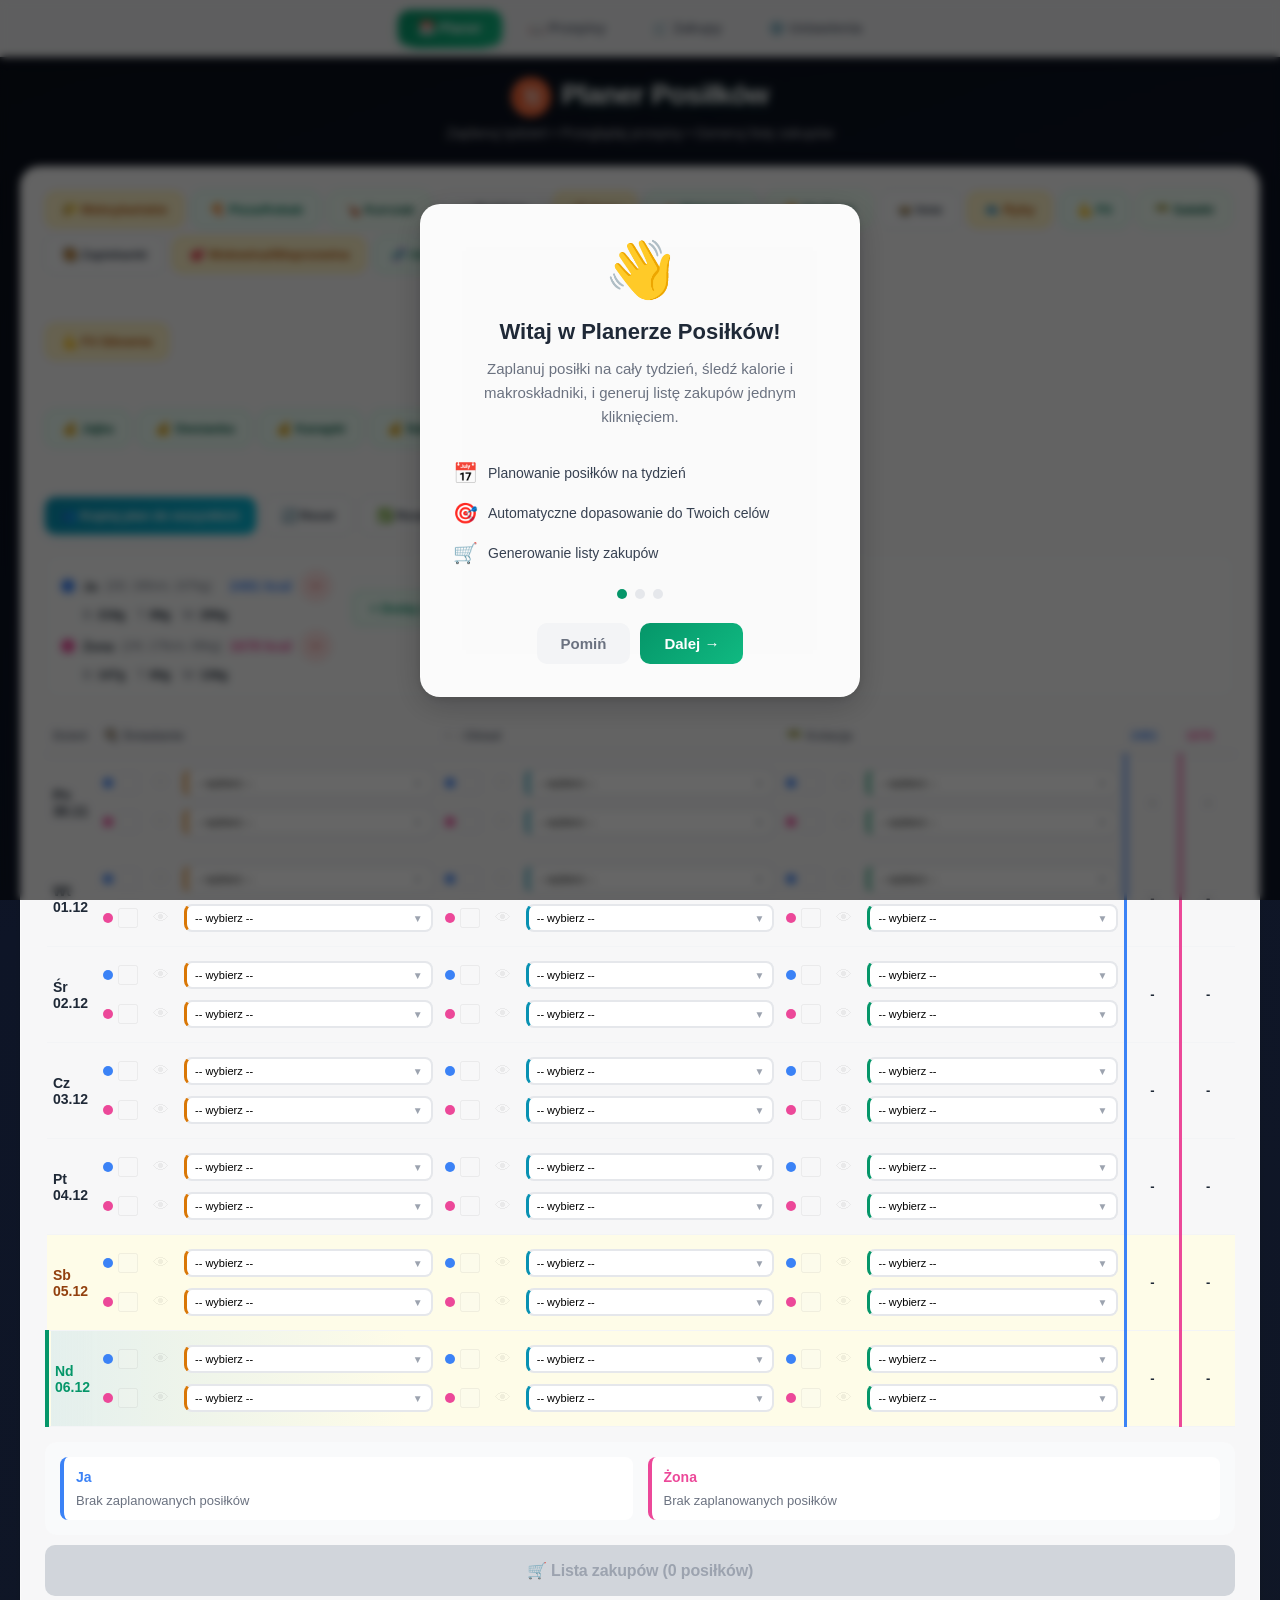
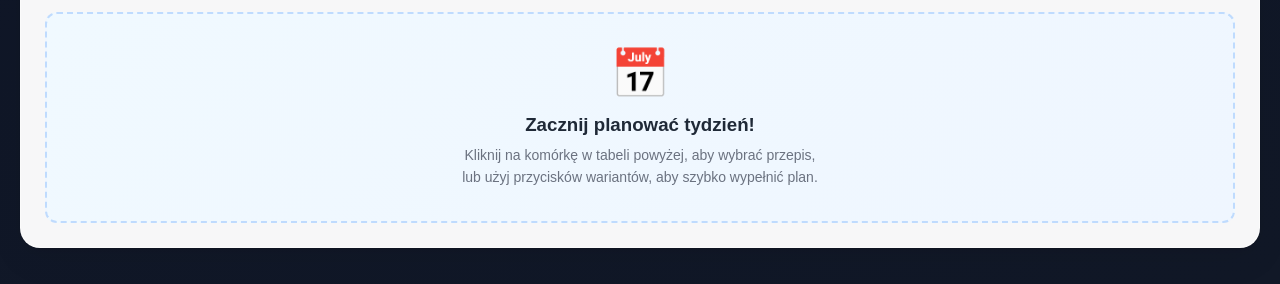
==== index.html @ 963ec17e "Skalowanie przepisów Anti-Aging do bazowych celów makro - Przeskalowano 21 przepisów Anti-Aging do c" ====
<!DOCTYPE html>
<html lang="pl">
<head>
    <meta charset="UTF-8">
    <meta name="viewport" content="width=device-width, initial-scale=1.0, maximum-scale=5.0, user-scalable=yes">
    <meta name="apple-mobile-web-app-capable" content="yes">
    <meta name="mobile-web-app-capable" content="yes">
    <title>Planer Posiłków</title>
    <link rel="icon" type="image/x-icon" href="1486505264-food-fork-kitchen-knife-meanns-restaurant_81404.ico">
    <link rel="apple-touch-icon" href="1486505264-food-fork-kitchen-knife-meanns-restaurant_81404.png">
    <link rel="manifest" href="manifest.json">
    <meta name="theme-color" content="#059669">
    <meta name="apple-mobile-web-app-status-bar-style" content="black-translucent">
    <style>
        * { margin: 0; padding: 0; box-sizing: border-box; }
        *:focus-visible { outline: 2px solid #10b981; outline-offset: 2px; }
        body {
            font-family: -apple-system, BlinkMacSystemFont, 'Segoe UI', Roboto, sans-serif;
            background: linear-gradient(160deg, #0a0f1a 0%, #0f1628 40%, #111827 100%);
            min-height: 100vh;
            color: #1f2937;
        }
        
        /* NAWIGACJA */
        .nav {
            background: rgba(255,255,255,0.92);
            backdrop-filter: blur(24px) saturate(180%);
            -webkit-backdrop-filter: blur(24px) saturate(180%);
            padding: 10px 16px;
            display: flex;
            justify-content: center;
            gap: 6px;
            box-shadow: 0 1px 2px rgba(0,0,0,0.06), 0 4px 16px rgba(0,0,0,0.04);
            border-bottom: 1px solid rgba(0,0,0,0.06);
            position: sticky;
            top: 0;
            z-index: 100;
            flex-wrap: wrap;
        }
        .nav-btn {
            padding: 10px 20px;
            border: none;
            border-radius: 12px;
            font-weight: 600;
            cursor: pointer;
            font-size: 14px;
            transition: all 0.25s cubic-bezier(0.4, 0, 0.2, 1);
            background: transparent;
            color: #6b7280;
            position: relative;
        }
        .nav-btn:hover { background: rgba(16,185,129,0.08); color: #059669; }
        .nav-btn.active {
            background: linear-gradient(135deg, #059669 0%, #10b981 100%);
            color: white;
            box-shadow: 0 2px 8px rgba(16,185,129,0.3), 0 1px 2px rgba(0,0,0,0.06);
        }
        
        .container { max-width: 1500px; margin: 0 auto; padding: 20px; }
        
        h1 {
            color: white;
            text-align: center;
            margin-bottom: 8px;
            font-size: 28px;
            font-weight: 700;
            letter-spacing: -0.5px;
            text-shadow: 0 2px 20px rgba(16,185,129,0.25);
        }
        .header-logo {
            height: 40px;
            width: 40px;
            vertical-align: middle;
            margin-right: 10px;
        }
        .subtitle {
            color: rgba(255,255,255,0.7);
            text-align: center;
            margin-bottom: 25px;
            font-size: 14px;
        }
        
        .card {
            background: rgba(255,255,255,0.97);
            backdrop-filter: blur(16px);
            -webkit-backdrop-filter: blur(16px);
            border-radius: 20px;
            padding: 24px;
            margin-bottom: 16px;
            box-shadow:
                0 0 0 1px rgba(0,0,0,0.03),
                0 1px 2px rgba(0,0,0,0.04),
                0 4px 8px rgba(0,0,0,0.04),
                0 12px 36px rgba(0,0,0,0.06);
            border: 1px solid rgba(255,255,255,0.6);
            overflow-x: auto;
        }
        
        .section { display: none; opacity: 0; transition: opacity 0.2s ease; }
        .section.active { display: block; }
        .section.active.visible { opacity: 1; }
        
        /* PRZYCISKI */
        .quick-buttons {
            display: flex;
            gap: 8px;
            flex-wrap: wrap;
            margin-bottom: 20px;
        }
        .btn {
            padding: 10px 16px;
            border: none;
            border-radius: 10px;
            font-weight: 600;
            cursor: pointer;
            font-size: 13px;
            transition: all 0.2s cubic-bezier(0.4, 0, 0.2, 1);
            letter-spacing: -0.01em;
        }
        .btn:hover { transform: translateY(-1px); box-shadow: 0 4px 12px rgba(0,0,0,0.1); }
        .btn:active { transform: translateY(0); }
        .btn-orange { background: #fef3c7; color: #b45309; border: 1px solid #fde68a; }
        .btn-blue { background: #ecfdf5; color: #047857; border: 1px solid #a7f3d0; }
        .btn-purple { background: #f0fdf4; color: #065f46; border: 1px solid #bbf7d0; }
        .btn-gray { background: #f9fafb; color: #374151; border: 1px solid #e5e7eb; }
        .btn-budget { background: #ecfdf5; color: #065f46; border: 1px solid #a7f3d0; }
        .btn-green { background: linear-gradient(135deg, #059669 0%, #10b981 100%); color: white; width: 100%; padding: 16px; font-size: 16px; margin-top: 10px; box-shadow: 0 2px 8px rgba(16,185,129,0.3); }
        .btn-green:disabled { background: #d1d5db; color: #9ca3af; cursor: not-allowed; transform: none; box-shadow: none; }
        .btn-share { background: linear-gradient(135deg, #059669 0%, #10b981 100%); color: white; box-shadow: 0 2px 6px rgba(16,185,129,0.25); }
        .btn-shopping-basket { background: linear-gradient(135deg, #d97706 0%, #f59e0b 100%); color: white; box-shadow: 0 2px 6px rgba(245,158,11,0.25); }
        .btn-copy-plan { background: linear-gradient(135deg, #0891b2 0%, #06b6d4 100%); color: white; box-shadow: 0 2px 6px rgba(6,182,212,0.25); }
        .variant-separator { width: 100%; text-align: center; padding: 10px 0 5px 0; font-size: 12px; color: #166534; font-weight: 600; margin-top: 5px; }
        .variant-separator.action-separator { color: #1e40af; }

        /* TABELA */
        .plan-table { width: 100%; border-collapse: collapse; min-width: 900px; }
        .plan-table th { 
            text-align: left; 
            padding: 10px 6px; 
            font-size: 13px;
            color: #6b7280;
            border-bottom: 2px solid #e5e7eb;
        }
        .plan-table td { 
            padding: 10px 6px; 
            border-bottom: 1px solid #f3f4f6;
            vertical-align: middle;
        }
        .day-name { font-weight: 700; color: #1f2937; font-size: 14px; }
        .weekend-row { background: #fefce8; }
        .weekend-row .day-name { color: #92400e; }
        .today-row { background: rgba(5, 150, 105, 0.06); border-left: 4px solid #059669; }
        .today-row.weekend-row { background: linear-gradient(90deg, rgba(5,150,105,0.08) 0%, #fefce8 30%); }
        .today-row .day-name { color: #059669; font-weight: 800; }
        .mobile-day-btn.today { border-color: #059669; font-weight: 700; }
        .mobile-day-btn.today.active { border-color: transparent; }
        /* MOBILE DAY VIEW */
        .mobile-day-view { display: none; }
        .mobile-day-strip {
            display: flex;
            gap: 4px;
            overflow-x: auto;
            -webkit-overflow-scrolling: touch;
            scrollbar-width: none;
            padding: 4px 0 12px;
        }
        .mobile-day-strip::-webkit-scrollbar { display: none; }
        .mobile-day-btn {
            flex-shrink: 0;
            padding: 8px 14px;
            border: 2px solid #e5e7eb;
            border-radius: 8px;
            background: white;
            font-weight: 600;
            font-size: 13px;
            cursor: pointer;
            transition: all 0.15s;
            text-align: center;
            min-width: 44px;
            line-height: 1.2;
        }
        .mobile-day-btn .day-short { display: block; font-size: 13px; }
        .mobile-day-btn .day-date { display: block; font-size: 10px; opacity: 0.6; font-weight: 400; }
        .mobile-day-btn.active .day-date { opacity: 0.85; }
        .mobile-day-btn.active {
            background: linear-gradient(135deg, #059669 0%, #10b981 100%);
            color: white;
            border-color: transparent;
            box-shadow: 0 2px 8px rgba(16,185,129,0.3);
        }
        .mobile-day-btn.weekend { color: #92400e; }
        .mobile-day-btn.active.weekend { color: white; }
        .mobile-day-btn .day-meals-count {
            font-size: 10px;
            opacity: 0.6;
            display: block;
        }
        .mobile-meal-card {
            background: #f9fafb;
            border-radius: 12px;
            padding: 14px;
            margin-bottom: 10px;
            border-left: 4px solid #e5e7eb;
        }
        .mobile-meal-card.breakfast { border-left-color: #d97706; }
        .mobile-meal-card.lunch { border-left-color: #0891b2; }
        .mobile-meal-card.dinner { border-left-color: #059669; }
        .mobile-meal-card-header {
            font-size: 13px;
            font-weight: 700;
            margin-bottom: 8px;
            color: #4b5563;
        }
        .mobile-meal-person {
            display: flex;
            align-items: center;
            gap: 8px;
            padding: 6px 0;
            border-bottom: 1px solid #e5e7eb;
        }
        .mobile-meal-person:last-child { border-bottom: none; }
        .mobile-meal-person .person-indicator {
            width: 8px;
            height: 8px;
            border-radius: 50%;
            flex-shrink: 0;
        }
        .mobile-meal-person-name {
            font-size: 12px;
            color: #6b7280;
            min-width: 40px;
        }
        .mobile-meal-recipe {
            flex: 1;
            font-size: 13px;
            color: #1f2937;
            cursor: pointer;
        }
        .mobile-meal-recipe.empty { color: #9ca3af; font-style: italic; }
        .mobile-change-btn {
            background: none;
            border: none;
            cursor: pointer;
            font-size: 14px;
            padding: 4px;
            opacity: 0.5;
            transition: opacity 0.15s;
            flex-shrink: 0;
        }
        .mobile-change-btn:hover { opacity: 1; }
        .mobile-day-kcal {
            margin-top: 12px;
            padding: 10px;
            background: white;
            border-radius: 8px;
            font-size: 12px;
            color: #6b7280;
        }
        .mobile-day-kcal strong { color: #1f2937; }

        .planner-empty-state {
            text-align: center;
            padding: 32px 20px;
            background: linear-gradient(135deg, #f0f9ff 0%, #eff6ff 100%);
            border-radius: 12px;
            border: 2px dashed #bfdbfe;
            margin-top: 16px;
        }

        /* SELECT */
        .meal-select {
            width: 100%;
            padding: 8px 10px;
            border: 2px solid #e5e7eb;
            border-radius: 8px;
            font-size: 12px;
            cursor: pointer;
            background: white;
            transition: border-color 0.2s;
            appearance: none;
            background-image: url("data:image/svg+xml,%3Csvg xmlns='http://www.w3.org/2000/svg' width='12' height='12' viewBox='0 0 12 12'%3E%3Cpath fill='%236b7280' d='M6 8L1 3h10z'/%3E%3C/svg%3E");
            background-repeat: no-repeat;
            background-position: right 8px center;
            padding-right: 28px;
        }
        .meal-select:focus { border-color: #10b981; box-shadow: 0 0 0 3px rgba(16,185,129,0.1); }
        .meal-select:focus:not(:focus-visible) { outline: none; }
        .meal-select.breakfast { border-left: 4px solid #d97706; }
        .meal-select.lunch { border-left: 4px solid #0891b2; }
        .meal-select.dinner { border-left: 4px solid #059669; }
        .meal-select.has-value.breakfast { background-color: #fffbeb; }
        .meal-select.has-value.lunch { background-color: #ecfeff; }
        .meal-select.has-value.dinner { background-color: #ecfdf5; }
        
        .kcal-cell { text-align: right; font-weight: 700; font-size: 15px; }
        .kcal-value { color: #22c55e; }
        .kcal-empty { color: #d1d5db; }

        /* PANEL OSÓB */
        .persons-panel {
            display: flex;
            gap: 20px;
            padding: 15px;
            background: rgba(249,250,251,0.8);
            border-radius: 12px;
            margin-bottom: 20px;
            flex-wrap: wrap;
            border: 1px solid rgba(0,0,0,0.04);
        }
        .person-config {
            display: flex;
            align-items: center;
            gap: 10px;
            flex: 1;
            min-width: 200px;
        }
        .persons-list {
            display: flex;
            flex-direction: column;
            gap: 8px;
        }
        .person-remove-btn {
            background: #fee2e2;
            color: #dc2626;
            border: none;
            border-radius: 50%;
            width: 32px;
            height: 32px;
            font-size: 16px;
            font-weight: bold;
            cursor: pointer;
            display: flex;
            align-items: center;
            justify-content: center;
            transition: all 0.2s;
            flex-shrink: 0;
        }
        .person-remove-btn:hover {
            background: #dc2626;
            color: white;
        }
        .person-add-container {
            margin-top: 10px;
            padding-top: 10px;
            border-top: 1px dashed #e5e7eb;
        }
        .person-add-btn {
            background: #ecfdf5;
            color: #059669;
            border: 2px dashed #a7f3d0;
            border-radius: 8px;
            padding: 8px 16px;
            font-size: 13px;
            font-weight: 600;
            cursor: pointer;
            width: 100%;
            transition: all 0.2s;
        }
        .person-add-btn:hover {
            background: #d1fae5;
            border-color: #059669;
        }
        .person-dot {
            width: 14px;
            height: 14px;
            border-radius: 50%;
            flex-shrink: 0;
        }
        .person-name {
            width: 80px;
            padding: 6px 10px;
            border: 2px solid #e5e7eb;
            border-radius: 6px;
            font-size: 13px;
            font-weight: 600;
        }
        .person-name:focus { border-color: #10b981; }
        .person-name:focus:not(:focus-visible) { outline: none; }
        .portion-slider {
            width: 80px;
            height: 6px;
            -webkit-appearance: none;
            appearance: none;
            background: #e5e7eb;
            border-radius: 3px;
            cursor: pointer;
        }
        .portion-slider::-webkit-slider-thumb {
            -webkit-appearance: none;
            width: 18px;
            height: 18px;
            background: linear-gradient(135deg, #059669 0%, #10b981 100%);
            border-radius: 50%;
            cursor: pointer;
            box-shadow: 0 1px 4px rgba(16,185,129,0.3);
        }
        .portion-value {
            font-weight: 700;
            font-size: 13px;
            color: #6b7280;
            min-width: 35px;
        }

        /* PODWÓJNE DROPDOWNY DLA OSÓB */
        .meal-cell-dual {
            display: flex;
            flex-direction: column;
            gap: 3px;
        }
        .person-meal-row {
            display: flex;
            align-items: center;
            gap: 5px;
        }
        /* Domyślnie kontrolki w jednej linii z resztą (desktop/landscape) */
        .meal-row-controls {
            display: contents;
        }
        .person-indicator {
            width: 10px;
            height: 10px;
            border-radius: 50%;
            flex-shrink: 0;
        }
        .meal-select-compact {
            flex: 1;
            padding: 5px 8px;
            border: 2px solid #e5e7eb;
            border-radius: 6px;
            font-size: 11px;
            cursor: pointer;
            background: white;
            transition: border-color 0.2s;
            appearance: none;
            background-image: url("data:image/svg+xml,%3Csvg xmlns='http://www.w3.org/2000/svg' width='10' height='10' viewBox='0 0 12 12'%3E%3Cpath fill='%236b7280' d='M6 8L1 3h10z'/%3E%3C/svg%3E");
            background-repeat: no-repeat;
            background-position: right 6px center;
            padding-right: 22px;
        }
        .meal-select-compact:focus { border-color: #10b981; }
        .meal-select-compact:focus:not(:focus-visible) { outline: none; }
        .meal-select-compact.breakfast { border-left: 3px solid #d97706; }
        .meal-select-compact.lunch { border-left: 3px solid #0891b2; }
        .meal-select-compact.dinner { border-left: 3px solid #059669; }
        .meal-select-compact.has-value.breakfast { background-color: #fffbeb; }
        .meal-select-compact.has-value.lunch { background-color: #ecfeff; }
        .meal-select-compact.has-value.dinner { background-color: #ecfdf5; }

        /* Style dla optgroup w dropdownach */
        .meal-select-compact optgroup {
            font-weight: bold;
            color: #374151;
            background: #f3f4f6;
            font-size: 11px;
        }
        .meal-select-compact option {
            font-weight: normal;
            padding-left: 10px;
            color: #1f2937;
        }

        /* MEAL PICKER MODAL (mobile-friendly) */
        .meal-picker-modal {
            position: fixed;
            inset: 0;
            z-index: 1000;
            display: flex;
            align-items: flex-end;
            justify-content: center;
        }
        .meal-picker-modal.hidden { display: none; }

        .meal-picker-overlay {
            position: absolute;
            inset: 0;
            background: rgba(0,0,0,0.6);
            backdrop-filter: blur(4px);
            -webkit-backdrop-filter: blur(4px);
        }

        .meal-picker-content {
            position: relative;
            background: rgba(255,255,255,0.98);
            backdrop-filter: blur(20px);
            -webkit-backdrop-filter: blur(20px);
            width: 100%;
            max-width: 500px;
            max-height: 70vh;
            border-radius: 16px 16px 0 0;
            overflow: hidden;
            display: flex;
            flex-direction: column;
            animation: slideUp 0.2s ease-out;
        }

        @keyframes slideUp {
            from { transform: translateY(100%); }
            to { transform: translateY(0); }
        }

        .meal-picker-header {
            display: flex;
            padding: 12px;
            gap: 8px;
            border-bottom: 1px solid #e5e7eb;
            position: sticky;
            top: 0;
            background: white;
        }

        .meal-picker-header input {
            flex: 1;
            padding: 10px 14px;
            border: 2px solid #e5e7eb;
            border-radius: 8px;
            font-size: 16px;
        }
        .meal-picker-header input:focus {
            border-color: #10b981;
        }
        .meal-picker-header input:focus:not(:focus-visible) {
            outline: none;
        }

        .meal-picker-close {
            padding: 10px 14px;
            background: #f3f4f6;
            border: none;
            border-radius: 8px;
            font-size: 18px;
            cursor: pointer;
        }
        .meal-picker-close:hover {
            background: #e5e7eb;
        }
        .meal-picker-close:active {
            background: #d1d5db;
        }

        .meal-picker-options {
            overflow-y: auto;
            -webkit-overflow-scrolling: touch;
            flex: 1;
        }

        .meal-picker-option {
            padding: 14px 16px;
            border-bottom: 1px solid #f3f4f6;
            cursor: pointer;
            display: flex;
            align-items: center;
            justify-content: space-between;
            gap: 10px;
        }
        .meal-picker-option:hover {
            background: #f9fafb;
        }
        .meal-picker-option:active {
            background: #f3f4f6;
        }
        .meal-picker-option.selected {
            background: #dbeafe;
        }
        .meal-picker-option .recipe-name {
            flex: 1;
        }
        .meal-picker-option .recipe-macros {
            display: flex;
            flex-direction: column;
            align-items: flex-end;
            font-size: 11px;
            white-space: nowrap;
        }
        .meal-picker-option .macro-kcal {
            color: #374151;
            font-weight: 600;
        }
        .meal-picker-option .macro-kcal::after {
            content: ' kcal';
            font-weight: 400;
            color: #9ca3af;
        }
        .meal-picker-option .macro-detail {
            color: #9ca3af;
            font-size: 10px;
        }

        /* Score dopasowania do makro */
        .match-score {
            font-size: 10px;
            padding: 2px 6px;
            border-radius: 10px;
            font-weight: 600;
            margin-right: 6px;
        }
        .match-score.high {
            background: #dcfce7;
            color: #166534;
        }
        .match-score.medium {
            background: #fef3c7;
            color: #92400e;
        }
        .match-score.low {
            background: #fee2e2;
            color: #991b1b;
        }

        .meal-picker-category {
            padding: 10px 16px;
            background: #f9fafb;
            font-weight: 600;
            font-size: 12px;
            color: #6b7280;
            text-transform: uppercase;
            position: sticky;
            top: 0;
        }

        /* Filtry kategorii w meal picker */
        .meal-picker-filters {
            display: flex;
            flex-wrap: wrap;
            gap: 6px;
            padding: 8px 12px;
            border-bottom: 1px solid #e5e7eb;
            background: white;
            flex-shrink: 0;
        }

        .meal-picker-chip {
            padding: 6px 12px;
            border: 1.5px solid #e5e7eb;
            border-radius: 20px;
            background: white;
            cursor: pointer;
            font-size: 12px;
            font-weight: 500;
            white-space: nowrap;
            flex-shrink: 0;
            transition: all 0.15s;
        }
        .meal-picker-chip:hover { border-color: #d1d5db; background: #f9fafb; }
        .meal-picker-chip.active { border-color: #059669; background: #ecfdf5; color: #047857; }
        .meal-picker-chip.favorites { border-color: #fecaca; color: #dc2626; }
        .meal-picker-chip.favorites.active { background: #fee2e2; border-color: #ef4444; }

        .meal-picker-empty {
            padding: 40px 20px;
            text-align: center;
            color: #9ca3af;
        }
        .meal-picker-empty-icon { font-size: 32px; margin-bottom: 8px; }
        .meal-picker-empty-title { font-weight: 600; margin-bottom: 4px; color: #6b7280; }
        .meal-picker-empty-desc { font-size: 13px; }

        .meal-picker-option mark {
            background: #fef08a;
            color: inherit;
            border-radius: 2px;
            padding: 0 1px;
        }

        /* Combobox trigger (zamiast select) */
        .combobox-trigger {
            width: 100%;
            padding: 6px 8px;
            border: 2px solid #e5e7eb;
            border-radius: 8px;
            font-size: 11px;
            cursor: pointer;
            background: white;
            text-align: left;
            display: flex;
            justify-content: space-between;
            align-items: center;
            transition: border-color 0.2s, background-color 0.2s;
        }
        .combobox-trigger:active {
            background: #f3f4f6;
        }
        .combobox-trigger.breakfast { border-left: 3px solid #d97706; }
        .combobox-trigger.lunch { border-left: 3px solid #0891b2; }
        .combobox-trigger.dinner { border-left: 3px solid #059669; }
        .combobox-trigger.has-value.breakfast { background-color: #fffbeb; }
        .combobox-trigger.has-value.lunch { background-color: #ecfeff; }
        .combobox-trigger.has-value.dinner { background-color: #ecfdf5; }

        .combobox-text {
            flex: 1;
            overflow: hidden;
            text-overflow: ellipsis;
            white-space: nowrap;
        }
        .combobox-arrow {
            font-size: 10px;
            color: #9ca3af;
            margin-left: 4px;
        }

        @media (max-width: 500px) {
            .combobox-trigger {
                padding: 4px 6px;
                font-size: 9px;
            }
        }
        @media (max-width: 380px) {
            .combobox-trigger { font-size: 8px; }
        }

        /* KOLUMNY KALORII DLA OSÓB */
        .kcal-person {
            text-align: center;
            font-weight: 700;
            font-size: 13px;
            min-width: 50px;
        }
        .kcal-person.blue { color: #3b82f6; }
        .kcal-person.pink { color: #ec4899; }
        .kcal-person.empty { color: #d1d5db; }

        /* PANEL USTAWIEŃ TDEE */
        .settings-toggle {
            display: flex;
            align-items: center;
            gap: 8px;
            padding: 10px 16px;
            background: #f3f4f6;
            border: none;
            border-radius: 8px;
            cursor: pointer;
            font-weight: 600;
            font-size: 13px;
            color: #374151;
            margin-bottom: 15px;
            transition: all 0.2s;
        }
        .settings-toggle:hover { background: #e5e7eb; }
        .settings-toggle.active { background: #dbeafe; color: #1d4ed8; }
        .settings-panel {
            display: none;
            background: rgba(249,250,251,0.8);
            border-radius: 12px;
            padding: 20px;
            margin-bottom: 20px;
            border: 1px solid rgba(0,0,0,0.04);
        }
        .settings-panel.active { display: block; }
        .settings-grid {
            display: grid;
            grid-template-columns: repeat(auto-fit, minmax(280px, 1fr));
            gap: 20px;
        }
        .person-settings {
            background: white;
            border-radius: 10px;
            padding: 15px;
            border-left: 4px solid;
        }
        .person-settings.blue { border-color: #3b82f6; }
        .person-settings.pink { border-color: #ec4899; }
        .person-settings h4 {
            margin-bottom: 12px;
            font-size: 14px;
            display: flex;
            align-items: center;
            gap: 8px;
        }
        .settings-row {
            display: flex;
            gap: 10px;
            margin-bottom: 10px;
            flex-wrap: wrap;
        }
        .settings-field {
            display: flex;
            flex-direction: column;
            gap: 4px;
            flex: 1;
            min-width: 70px;
        }
        .settings-field label {
            font-size: 11px;
            color: #6b7280;
            text-transform: uppercase;
        }
        .settings-field input,
        .settings-field select {
            padding: 8px;
            border: 2px solid #e5e7eb;
            border-radius: 6px;
            font-size: 13px;
            font-weight: 600;
        }
        .settings-field input:focus,
        .settings-field select:focus {
            border-color: #10b981;
            box-shadow: 0 0 0 3px rgba(16,185,129,0.1);
        }
        .settings-field input:focus:not(:focus-visible),
        .settings-field select:focus:not(:focus-visible) {
            outline: none;
        }
        /* SUWAKI MAKROSKŁADNIKÓW */
        .macro-ratios-section {
            margin-top: 12px;
            padding: 10px;
            background: #fef3c7;
            border-radius: 8px;
        }
        .macro-ratios-section .settings-label {
            font-size: 11px;
            font-weight: 600;
            color: #92400e;
            margin-bottom: 8px;
        }
        .macro-slider-row {
            display: flex;
            flex-wrap: wrap;
            align-items: center;
            gap: 6px 8px;
            margin: 10px 0;
            padding: 8px 0 12px 0;
            border-bottom: 1px solid #fcd34d;
        }
        .macro-slider-row:last-of-type {
            border-bottom: none;
            padding-bottom: 0;
        }
        .macro-header {
            display: flex;
            width: 100%;
            justify-content: space-between;
            align-items: center;
            pointer-events: none;
        }
        .macro-label {
            font-size: 12px;
            font-weight: 600;
            color: #78350f;
        }
        .macro-value {
            font-weight: 700;
            font-size: 13px;
            color: #78350f;
        }
        .macro-slider {
            width: 100%;
            height: 8px;
            -webkit-appearance: none;
            appearance: none;
            background: #e5e7eb;
            border-radius: 4px;
            cursor: pointer;
            touch-action: manipulation;
            position: relative;
            z-index: 10;
        }
        .macro-slider::-webkit-slider-runnable-track {
            width: 100%;
            height: 8px;
            background: #e5e7eb;
            border-radius: 4px;
            cursor: pointer;
        }
        .macro-slider::-webkit-slider-thumb {
            -webkit-appearance: none;
            appearance: none;
            width: 28px;
            height: 28px;
            border-radius: 50%;
            cursor: pointer;
            margin-top: -10px;
            background: #059669;
            border: 3px solid white;
            box-shadow: 0 2px 6px rgba(0,0,0,0.3);
        }
        .protein-slider::-webkit-slider-thumb { background: #ef4444 !important; }
        .fat-slider::-webkit-slider-thumb { background: #f59e0b !important; }
        .carbs-slider::-webkit-slider-thumb { background: #22c55e !important; }
        /* Firefox */
        .macro-slider::-moz-range-track {
            width: 100%;
            height: 8px;
            background: #e5e7eb;
            border-radius: 4px;
        }
        .macro-slider::-moz-range-thumb {
            width: 24px;
            height: 24px;
            border-radius: 50%;
            background: #059669;
            border: 3px solid white;
            box-shadow: 0 2px 6px rgba(0,0,0,0.3);
            cursor: pointer;
        }
        .protein-slider::-moz-range-thumb { background: #ef4444; }
        .fat-slider::-moz-range-thumb { background: #f59e0b; }
        .carbs-slider::-moz-range-thumb { background: #22c55e; }
        .macro-slider:disabled {
            opacity: 0.6;
            cursor: not-allowed;
        }
        .macro-details {
            display: flex;
            width: 100%;
            justify-content: flex-end;
            gap: 12px;
            font-size: 11px;
            pointer-events: none;
        }
        .macro-grams {
            font-weight: 600;
            color: #1f2937;
        }
        .macro-per-kg {
            color: #6b7280;
        }
        .macro-sum {
            text-align: center;
            font-size: 10px;
            color: #059669;
            margin-top: 6px;
            font-weight: 600;
        }

        /* ALOKACJA POSIŁKÓW */
        .meal-allocation-section {
            margin-top: 16px;
            padding: 12px;
            background: #eff6ff;
            border-radius: 8px;
            border: 1px solid #bfdbfe;
        }
        .meal-allocation-header {
            font-size: 11px;
            font-weight: 600;
            color: #1e40af;
            margin-bottom: 10px;
        }
        .meal-allocation-row {
            display: flex;
            align-items: center;
            gap: 8px;
            margin: 8px 0;
        }
        .meal-label {
            width: 70px;
            font-size: 11px;
            font-weight: 500;
            color: #1e40af;
        }
        .meal-slider {
            flex: 1;
            height: 6px;
            -webkit-appearance: none;
            appearance: none;
            background: #dbeafe;
            border-radius: 3px;
            cursor: pointer;
        }
        .meal-slider::-webkit-slider-thumb {
            -webkit-appearance: none;
            appearance: none;
            width: 18px;
            height: 18px;
            border-radius: 50%;
            background: #3b82f6;
            border: 2px solid white;
            box-shadow: 0 1px 4px rgba(0,0,0,0.2);
            cursor: pointer;
        }
        .meal-slider::-moz-range-thumb {
            width: 16px;
            height: 16px;
            border-radius: 50%;
            background: #3b82f6;
            border: 2px solid white;
            box-shadow: 0 1px 4px rgba(0,0,0,0.2);
            cursor: pointer;
        }
        .meal-slider:disabled {
            opacity: 0.6;
            cursor: not-allowed;
        }
        .breakfast-slider::-webkit-slider-thumb { background: #f59e0b !important; }
        .breakfast-slider::-moz-range-thumb { background: #f59e0b; }
        .lunch-slider::-webkit-slider-thumb { background: #22c55e !important; }
        .lunch-slider::-moz-range-thumb { background: #22c55e; }
        .dinner-slider::-webkit-slider-thumb { background: #10b981 !important; }
        .dinner-slider::-moz-range-thumb { background: #10b981; }
        .meal-value {
            width: 35px;
            text-align: right;
            font-size: 12px;
            font-weight: 700;
            color: #1e40af;
        }
        .meal-kcal {
            width: 75px;
            font-size: 10px;
            color: #6b7280;
        }
        .meal-allocation-sum {
            text-align: center;
            font-size: 10px;
            color: #059669;
            margin-top: 8px;
            font-weight: 600;
        }

        /* SEKCJA OPTYMALIZACJI SKŁADNIKÓW */
        .optimization-section {
            margin: 20px 0 16px 0;
            padding: 14px;
            background: linear-gradient(135deg, #f0fdf4 0%, #ecfdf5 100%);
            border-radius: 10px;
            border: 1px solid #86efac;
        }
        .optimization-header {
            display: flex;
            justify-content: space-between;
            align-items: center;
            font-size: 13px;
            font-weight: 600;
            color: #166534;
            margin-bottom: 12px;
        }
        .optimized-badge {
            background: #22c55e;
            color: white;
            padding: 3px 8px;
            border-radius: 12px;
            font-size: 11px;
        }
        .optimization-grid {
            background: white;
            border-radius: 8px;
            padding: 10px;
            margin-bottom: 12px;
        }
        .opt-row {
            display: grid;
            grid-template-columns: 70px repeat(4, 1fr);
            gap: 8px;
            padding: 6px 0;
            font-size: 12px;
            text-align: center;
        }
        .opt-row:not(:last-child) {
            border-bottom: 1px solid #f3f4f6;
        }
        .opt-header-row {
            font-weight: 600;
            color: #6b7280;
            font-size: 11px;
        }
        .opt-label {
            text-align: left;
            font-weight: 500;
            color: #374151;
        }
        .opt-diff-row {
            font-weight: 700;
        }
        .optimize-btn {
            width: 100%;
            padding: 10px 16px;
            background: linear-gradient(135deg, #22c55e 0%, #16a34a 100%);
            color: white;
            border: none;
            border-radius: 8px;
            font-size: 13px;
            font-weight: 600;
            cursor: pointer;
            transition: transform 0.1s, box-shadow 0.2s;
        }
        .optimize-btn:hover {
            transform: translateY(-1px);
            box-shadow: 0 4px 12px rgba(34, 197, 94, 0.3);
        }
        .optimize-btn:active {
            transform: translateY(0);
        }
        .reset-optimization-btn {
            width: 100%;
            margin-top: 8px;
            padding: 8px 16px;
            background: #f3f4f6;
            color: #374151;
            border: 1px solid #d1d5db;
            border-radius: 8px;
            font-size: 12px;
            cursor: pointer;
            transition: background 0.2s;
        }
        .reset-optimization-btn:hover {
            background: #e5e7eb;
        }
        .modal-section li.ingredient-item.ingredient-changed {
            background: #fef3c7 !important;
            border-left: 3px solid #f59e0b;
            padding-left: 8px;
        }
        .change-indicator {
            display: inline-block;
            font-weight: bold;
            color: #d97706;
            margin-left: 4px;
        }

        .macro-info-section {
            margin-top: 10px;
            padding: 8px;
            background: #fef9c3;
            border-radius: 6px;
            border: 1px solid #fcd34d;
        }
        .macro-info-header {
            font-size: 10px;
            font-weight: 600;
            color: #92400e;
            margin-bottom: 6px;
        }
        .macro-info-table {
            width: 100%;
            font-size: 9px;
            border-collapse: collapse;
        }
        .macro-info-table th,
        .macro-info-table td {
            padding: 3px 6px;
            text-align: center;
            border: 1px solid #fcd34d;
        }
        .macro-info-table th {
            background: #fef3c7;
            font-weight: 600;
            color: #78350f;
        }
        .macro-info-table td:first-child {
            text-align: left;
            font-weight: 600;
            background: #fef3c7;
        }
        .tdee-result {
            background: #f3f4f6;
            padding: 10px;
            border-radius: 8px;
            margin-top: 10px;
            font-size: 12px;
            line-height: 1.6;
        }
        .tdee-result strong {
            color: #1f2937;
        }

        /* MAKRO W KOLUMNACH DZIENNYCH (FAZA 12) */
        .macro-b { color: #dc2626; font-weight: 600; }
        .macro-t { color: #f59e0b; font-weight: 600; }
        .macro-w { color: #22c55e; font-weight: 600; }
        .macro-daily {
            font-size: 9px;
            display: flex;
            justify-content: center;
            gap: 4px;
            margin-top: 2px;
            opacity: 0.9;
        }

        /* PODSUMOWANIE KALORII */
        .kcal-summary {
            display: flex;
            gap: 15px;
            margin-top: 15px;
            padding: 15px;
            background: #f9fafb;
            border-radius: 12px;
            flex-wrap: wrap;
        }
        .person-summary {
            flex: 1;
            min-width: 200px;
            padding: 12px;
            background: white;
            border-radius: 8px;
            border-left: 4px solid;
        }
        .person-summary.blue { border-color: #3b82f6; }
        .person-summary.pink { border-color: #ec4899; }
        .person-summary-header {
            display: flex;
            justify-content: space-between;
            align-items: center;
            margin-bottom: 8px;
        }
        .person-summary-name {
            font-weight: 700;
            font-size: 14px;
        }
        .person-summary-name.blue { color: #3b82f6; }
        .person-summary-name.pink { color: #ec4899; }
        .person-summary-percent {
            font-weight: 700;
            font-size: 13px;
            padding: 4px 8px;
            border-radius: 6px;
        }
        .person-summary-percent.good { background: #dcfce7; color: #16a34a; }
        .person-summary-percent.over { background: #fee2e2; color: #dc2626; }
        .person-summary-percent.under { background: #fef3c7; color: #d97706; }
        .person-summary-values {
            font-size: 13px;
            color: #6b7280;
        }
        .person-summary-values strong {
            color: #1f2937;
        }
        .progress-bar {
            height: 6px;
            background: #e5e7eb;
            border-radius: 3px;
            margin-top: 8px;
            overflow: hidden;
        }
        .progress-fill {
            height: 100%;
            border-radius: 3px;
            transition: width 0.3s;
        }
        .progress-fill.blue { background: #3b82f6; }
        .progress-fill.pink { background: #ec4899; }
        .progress-fill.over { background: #dc2626; }

        /* NAGŁÓWKI TABELI Z CELEM */
        .kcal-header {
            font-size: 11px;
            text-align: center;
        }
        .kcal-header-target {
            font-weight: 700;
            font-size: 12px;
        }

        /* ALERT LOADED */
        .loaded-alert {
            background: linear-gradient(135deg, #059669 0%, #10b981 100%);
            color: white;
            padding: 15px 20px;
            border-radius: 12px;
            margin-bottom: 20px;
            display: flex;
            align-items: center;
            gap: 15px;
            flex-wrap: wrap;
            box-shadow: 0 2px 8px rgba(16,185,129,0.25);
        }
        .loaded-alert span { flex: 1; }
        .loaded-alert .btn { background: white; color: #059669; }
        
        /* LISTA ZAKUPÓW */
        .list-header {
            display: flex;
            justify-content: space-between;
            align-items: center;
            margin-bottom: 20px;
            flex-wrap: wrap;
            gap: 10px;
        }
        .list-header h2 { color: #16a34a; font-size: 22px; }
        
        .category {
            background: #f9fafb;
            border-radius: 12px;
            padding: 16px;
            margin-bottom: 12px;
        }
        .category h3 {
            font-size: 16px;
            color: #374151;
            margin-bottom: 12px;
            padding-bottom: 8px;
            border-bottom: 2px solid #e5e7eb;
        }
        .item {
            display: flex;
            align-items: center;
            gap: 12px;
            padding: 10px 0;
            border-bottom: 1px solid #e5e7eb;
        }
        .item:last-child { border-bottom: none; }
        .manual-add-row {
            display: flex;
            gap: 8px;
            margin-bottom: 16px;
        }
        .manual-item-input {
            flex: 1;
            padding: 10px 14px;
            border: 2px solid #e5e7eb;
            border-radius: 8px;
            font-size: 14px;
            transition: border-color 0.2s;
        }
        .manual-item-input:focus { border-color: #10b981; }
        .manual-item-input:focus:not(:focus-visible) { outline: none; }
        .manual-add-btn {
            width: 44px;
            height: 44px;
            border: 2px solid #22c55e;
            border-radius: 8px;
            background: #dcfce7;
            color: #16a34a;
            font-size: 22px;
            font-weight: 700;
            cursor: pointer;
            transition: all 0.15s;
            flex-shrink: 0;
        }
        .manual-add-btn:hover { background: #22c55e; color: white; }
        .manual-item-delete {
            background: none;
            border: none;
            color: #dc2626;
            cursor: pointer;
            font-size: 16px;
            padding: 4px;
            opacity: 0.5;
            transition: opacity 0.15s;
        }
        .manual-item-delete:hover { opacity: 1; }

        .checked-items-section {
            margin-top: 16px;
            border-top: 2px dashed #e5e7eb;
            padding-top: 8px;
        }
        .checked-items-toggle {
            background: #f9fafb;
            border: 1px solid #e5e7eb;
            border-radius: 8px;
            padding: 10px 16px;
            width: 100%;
            text-align: left;
            font-size: 14px;
            font-weight: 600;
            color: #6b7280;
            cursor: pointer;
            display: flex;
            justify-content: space-between;
            align-items: center;
            transition: all 0.2s;
        }
        .checked-items-toggle:hover { background: #f3f4f6; }
        .toggle-arrow { transition: transform 0.2s; }
        .checked-items-section.expanded .toggle-arrow { transform: rotate(90deg); }
        .checked-items-content {
            max-height: 0;
            overflow: hidden;
            transition: max-height 0.3s ease;
        }
        .checked-items-section.expanded .checked-items-content {
            max-height: 2000px;
        }
        .item input[type="checkbox"] {
            width: 24px;
            height: 24px;
            cursor: pointer;
            accent-color: #22c55e;
            min-width: 24px;
            min-height: 24px;
        }
        .item-name { flex: 1; color: #374151; font-size: 14px; }
        .item-name.checked { text-decoration: line-through; color: #9ca3af; }
        .item-amount {
            background: #dcfce7;
            color: #16a34a;
            padding: 5px 12px;
            border-radius: 8px;
            font-weight: 700;
            font-size: 13px;
        }

        .shopping-recipe-btn {
            background: none;
            border: none;
            cursor: pointer;
            font-size: 16px;
            padding: 2px 6px;
            border-radius: 6px;
            position: relative;
            transition: background 0.2s;
        }
        .shopping-recipe-btn:hover {
            background: #e0f2fe;
        }
        .shopping-recipe-popup {
            position: absolute;
            bottom: 100%;
            right: 0;
            background: white;
            border: 1px solid #e5e7eb;
            border-radius: 10px;
            box-shadow: 0 4px 16px rgba(0,0,0,0.15);
            z-index: 1000;
            min-width: 200px;
            max-width: 300px;
            overflow: hidden;
        }
        .shopping-recipe-popup-item {
            padding: 10px 14px;
            font-size: 13px;
            color: #1f2937;
            cursor: pointer;
            border-bottom: 1px solid #f3f4f6;
            transition: background 0.15s;
        }
        .shopping-recipe-popup-item:last-child { border-bottom: none; }
        .shopping-recipe-popup-item:hover {
            background: #eff6ff;
            color: #2563eb;
        }

        /* MNOŻNIK LISTY ZAKUPÓW */
        .shopping-multiplier {
            display: flex;
            align-items: center;
            gap: 12px;
            padding: 12px 16px;
            background: linear-gradient(135deg, #fef3c7 0%, #fde68a 100%);
            border-radius: 10px;
            margin-bottom: 15px;
            flex-wrap: wrap;
        }
        .multiplier-label {
            font-weight: 600;
            font-size: 14px;
            color: #92400e;
        }
        .multiplier-buttons {
            display: flex;
            gap: 6px;
        }
        .multiplier-btn {
            padding: 6px 14px;
            border: 2px solid #d97706;
            border-radius: 6px;
            background: white;
            color: #92400e;
            font-weight: 600;
            font-size: 13px;
            cursor: pointer;
            transition: all 0.2s;
        }
        .multiplier-btn:hover {
            background: #fef3c7;
        }
        .multiplier-btn.active {
            background: #d97706;
            color: white;
            border-color: #b45309;
        }
        .custom-multiplier-input {
            width: 70px;
            padding: 6px 10px;
            border: 2px solid #d97706;
            border-radius: 6px;
            font-size: 13px;
            font-weight: 600;
            color: #92400e;
            text-align: center;
        }
        .multiplier-info {
            font-size: 12px;
            color: #78350f;
            font-style: italic;
        }

        /* PANEL FILTRÓW ZAKUPÓW */
        .shopping-filters {
            background: #f8fafc;
            border-radius: 12px;
            padding: 20px;
            margin-bottom: 20px;
        }
        .shopping-filter-section {
            margin-bottom: 15px;
        }
        .shopping-filter-section:last-child {
            margin-bottom: 0;
        }
        .shopping-filter-section h4 {
            margin: 0 0 10px 0;
            font-size: 14px;
            color: #374151;
        }
        .shopping-days-grid {
            display: grid;
            grid-template-columns: repeat(7, 1fr);
            gap: 8px;
            margin-bottom: 10px;
        }
        .shopping-day-checkbox {
            display: flex;
            flex-direction: column;
            align-items: center;
            padding: 10px 4px;
            background: white;
            border: 2px solid #e5e7eb;
            border-radius: 8px;
            cursor: pointer;
            transition: all 0.2s;
            user-select: none;
        }
        .shopping-day-checkbox:hover {
            border-color: #3b82f6;
        }
        .shopping-day-checkbox.selected {
            background: #3b82f6;
            border-color: #3b82f6;
            color: white;
        }
        .shopping-day-checkbox input {
            display: none;
        }
        .shopping-day-name {
            font-size: 12px;
            font-weight: 600;
        }
        .shopping-quick-btns {
            display: flex;
            gap: 8px;
            flex-wrap: wrap;
        }
        .shopping-quick-btns button {
            padding: 6px 12px;
            font-size: 12px;
            background: white;
            border: 1px solid #d1d5db;
            border-radius: 6px;
            cursor: pointer;
            transition: all 0.2s;
        }
        .shopping-quick-btns button:hover {
            background: #f3f4f6;
            border-color: #3b82f6;
        }
        .shopping-meals-grid {
            display: flex;
            gap: 12px;
            flex-wrap: wrap;
        }
        .shopping-meal-checkbox {
            display: flex;
            align-items: center;
            gap: 8px;
            padding: 10px 16px;
            background: white;
            border: 2px solid #e5e7eb;
            border-radius: 8px;
            cursor: pointer;
            transition: all 0.2s;
            user-select: none;
        }
        .shopping-meal-checkbox:hover {
            border-color: #10b981;
        }
        .shopping-meal-checkbox:has(input:checked) {
            border-color: #10b981;
            background: #ecfdf5;
        }
        .shopping-meal-checkbox input {
            display: none;
        }
        .shopping-meal-checkbox .meal-label {
            font-weight: 500;
        }
        .shopping-meal-checkbox .meal-label.breakfast { color: #f97316; }
        .shopping-meal-checkbox .meal-label.lunch { color: #3b82f6; }
        .shopping-meal-checkbox .meal-label.dinner { color: #10b981; }
        .shopping-summary {
            text-align: center;
            padding: 12px;
            background: #e0f2fe;
            border-radius: 8px;
            font-size: 14px;
            color: #0369a1;
            margin-top: 15px;
        }

        /* PRZEPISY */
        .recipes-person-selector {
            display: flex;
            align-items: center;
            gap: 10px;
            margin-bottom: 16px;
            padding: 12px 16px;
            background: #f8fafc;
            border-radius: 12px;
        }
        .recipes-person-selector label {
            font-size: 13px;
            color: #6b7280;
            font-weight: 500;
        }
        .recipes-person-btn {
            padding: 8px 16px;
            border: 2px solid #e5e7eb;
            border-radius: 20px;
            background: white;
            font-size: 13px;
            font-weight: 600;
            cursor: pointer;
            transition: all 0.2s;
        }
        .recipes-person-btn:hover {
            border-color: #9ca3af;
        }
        .recipes-person-btn.active {
            background: var(--person-color, #3b82f6);
            border-color: var(--person-color, #3b82f6);
            color: white;
        }
        .recipes-person-info {
            margin-left: auto;
            font-size: 12px;
            color: #6b7280;
        }
        .recipes-person-info strong {
            color: #1f2937;
        }
        .recipes-grid {
            display: grid;
            grid-template-columns: repeat(auto-fill, minmax(280px, 1fr));
            gap: 16px;
        }
        .recipe-card {
            background: white;
            border-radius: 16px;
            overflow: hidden;
            box-shadow: 0 1px 2px rgba(0,0,0,0.04), 0 4px 16px rgba(0,0,0,0.06);
            border: 1px solid rgba(0,0,0,0.04);
            transition: transform 0.25s cubic-bezier(0.4, 0, 0.2, 1), box-shadow 0.25s;
            cursor: pointer;
        }
        .recipe-card:hover {
            transform: translateY(-4px);
            box-shadow: 0 8px 24px rgba(5,150,105,0.12), 0 2px 8px rgba(0,0,0,0.06);
        }
        .recipe-header {
            padding: 16px;
            color: white;
            text-shadow: 0 1px 3px rgba(0,0,0,0.15);
        }
        .recipe-header.breakfast { background: linear-gradient(135deg, #d97706 0%, #b45309 100%); }
        .recipe-header.lunch { background: linear-gradient(135deg, #0891b2 0%, #0e7490 100%); }
        .recipe-header.dinner { background: linear-gradient(135deg, #059669 0%, #047857 100%); }
        
        .recipe-type {
            font-size: 11px;
            text-transform: uppercase;
            letter-spacing: 1px;
            opacity: 0.9;
            margin-bottom: 4px;
        }
        .recipe-name {
            font-size: 17px;
            font-weight: 700;
        }
        .recipe-sort-select {
            padding: 8px 12px;
            border: 2px solid #e5e7eb;
            border-radius: 8px;
            font-size: 13px;
            font-weight: 600;
            color: #4b5563;
            background: white;
            cursor: pointer;
        }
        .recipe-category-badge {
            display: inline-block;
            background: rgba(255,255,255,0.2);
            color: white;
            padding: 3px 10px;
            border-radius: 10px;
            font-size: 11px;
            font-weight: 600;
            margin-top: 6px;
        }
        .recipe-body {
            padding: 16px;
        }
        .recipe-macros {
            display: flex;
            gap: 10px;
            margin-bottom: 12px;
            flex-wrap: wrap;
        }
        .macro {
            background: #f3f4f6;
            padding: 6px 10px;
            border-radius: 6px;
            font-size: 12px;
        }
        .macro strong { color: #1f2937; }
        .recipe-macros-optimized {
            display: flex;
            gap: 8px;
            flex-wrap: wrap;
        }
        .macro-optimized {
            background: linear-gradient(135deg, #dcfce7 0%, #bbf7d0 100%);
            padding: 6px 10px;
            border-radius: 6px;
            font-size: 12px;
            border: 1px solid #86efac;
        }
        .macro-optimized strong { color: #166534; }
        .recipe-target-info {
            font-size: 10px;
            color: #6b7280;
            margin-top: 6px;
            display: flex;
            align-items: center;
            gap: 4px;
        }
        .recipe-target-info .target-badge {
            background: #fef3c7;
            color: #92400e;
            padding: 2px 6px;
            border-radius: 4px;
            font-weight: 600;
        }
        .recipe-preview {
            color: #6b7280;
            font-size: 13px;
            line-height: 1.4;
        }
        
        /* FILTER TABS */
        .filter-tabs {
            display: flex;
            flex-wrap: wrap;
            gap: 8px;
            margin-bottom: 20px;
            padding-bottom: 4px;
        }
        .filter-tab {
            padding: 8px 16px;
            border: 2px solid #e5e7eb;
            border-radius: 8px;
            background: white;
            cursor: pointer;
            font-weight: 600;
            font-size: 13px;
            transition: all 0.2s;
            white-space: nowrap;
            flex-shrink: 0;
            scroll-snap-align: start;
        }
        .filter-tab:hover { border-color: #d1d5db; }
        .filter-tab.active { border-color: #059669; background: #ecfdf5; color: #047857; }

        /* WYSZUKIWARKA PRZEPISÓW */
        .search-container {
            position: relative;
            margin-bottom: 20px;
            max-width: 400px;
        }
        .recipe-search-input {
            width: 100%;
            padding: 12px 40px 12px 16px;
            border: 2px solid #e5e7eb;
            border-radius: 8px;
            font-size: 16px;
            transition: border-color 0.2s;
            box-sizing: border-box;
        }
        .recipe-search-input:focus {
            border-color: #059669;
            box-shadow: 0 0 0 3px rgba(99,102,241,0.1);
        }
        .recipe-search-input:focus:not(:focus-visible) {
            outline: none;
        }
        .search-clear-btn {
            position: absolute;
            right: 10px;
            top: 50%;
            transform: translateY(-50%);
            background: none;
            border: none;
            color: #9ca3af;
            cursor: pointer;
            font-size: 18px;
            display: none;
        }
        .search-clear-btn.visible { display: block; }
        .no-results {
            text-align: center;
            padding: 40px;
            color: #6b7280;
            grid-column: 1 / -1;
        }
        .no-results button {
            margin-top: 15px;
            padding: 8px 16px;
            background: #3b82f6;
            color: white;
            border: none;
            border-radius: 8px;
            cursor: pointer;
        }

        /* MODAL PRZEPISU */
        .modal-overlay {
            display: flex;
            justify-content: center;
            align-items: flex-start;
            position: fixed;
            top: 0; left: 0; right: 0; bottom: 0;
            background: rgba(0,0,0,0.6);
            backdrop-filter: blur(4px);
            -webkit-backdrop-filter: blur(4px);
            z-index: 200;
            padding: 20px;
            overflow-y: auto;
            opacity: 0;
            visibility: hidden;
            transition: opacity 0.25s ease, visibility 0.25s ease;
        }
        .modal-overlay.active { opacity: 1; visibility: visible; }

        .modal {
            background: rgba(255,255,255,0.98);
            backdrop-filter: blur(20px);
            -webkit-backdrop-filter: blur(20px);
            border-radius: 20px;
            max-width: 600px;
            width: 100%;
            margin: 30px auto;
            overflow: hidden;
            box-shadow: 0 8px 32px rgba(0,0,0,0.2), 0 2px 8px rgba(0,0,0,0.1);
            border: 1px solid rgba(255,255,255,0.2);
            transform: translateY(20px) scale(0.98);
            transition: transform 0.25s ease;
        }
        .modal-overlay.active .modal {
            transform: translateY(0) scale(1);
        }
        .modal-header {
            padding: 25px;
            color: white;
            text-shadow: 0 1px 3px rgba(0,0,0,0.2);
        }
        .modal-header.breakfast { background: linear-gradient(135deg, #d97706 0%, #b45309 100%); }
        .modal-header.lunch { background: linear-gradient(135deg, #0891b2 0%, #0e7490 100%); }
        .modal-header.dinner { background: linear-gradient(135deg, #059669 0%, #047857 100%); }
        
        .modal-close {
            float: right;
            background: rgba(255,255,255,0.2);
            border: none;
            color: white;
            width: 36px;
            height: 36px;
            border-radius: 50%;
            font-size: 22px;
            cursor: pointer;
            transition: background 0.2s;
        }
        .modal-close:hover { background: rgba(255,255,255,0.3); }
        
        .modal-type {
            font-size: 12px;
            text-transform: uppercase;
            letter-spacing: 1px;
            opacity: 0.9;
            margin-bottom: 6px;
        }
        .modal-name {
            font-size: 24px;
            font-weight: 700;
        }
        
        .modal-body {
            padding: 25px;
        }
        .modal-macros {
            display: flex;
            gap: 12px;
            margin-bottom: 25px;
            flex-wrap: wrap;
        }
        .modal-macro {
            background: #f3f4f6;
            padding: 10px 16px;
            border-radius: 10px;
            text-align: center;
        }
        .modal-macro-value {
            font-size: 20px;
            font-weight: 700;
            color: #1f2937;
        }
        .modal-macro-label {
            font-size: 11px;
            color: #6b7280;
            text-transform: uppercase;
        }

        /* Kontrolka porcji */
        .modal-portions-control {
            padding: 12px 16px;
            background: #fef3c7;
            border-bottom: 1px solid #fcd34d;
            margin-bottom: 16px;
        }
        .portions-selector {
            display: flex;
            align-items: center;
            justify-content: center;
            gap: 12px;
        }
        .portions-label {
            font-weight: 600;
            color: #92400e;
        }
        .portions-btn {
            width: 36px;
            height: 36px;
            border: 2px solid #f59e0b;
            background: white;
            border-radius: 8px;
            font-size: 20px;
            font-weight: bold;
            cursor: pointer;
            color: #f59e0b;
        }
        .portions-btn:hover:not(:disabled) {
            background: #fef3c7;
        }
        .portions-btn:disabled {
            opacity: 0.4;
            cursor: not-allowed;
        }
        .portions-value {
            font-size: 24px;
            font-weight: 700;
            color: #92400e;
            min-width: 40px;
            text-align: center;
        }

        .modal-section {
            margin-bottom: 20px;
        }
        .modal-section h3 {
            font-size: 16px;
            color: #1f2937;
            margin-bottom: 12px;
            padding-bottom: 8px;
            border-bottom: 2px solid #e5e7eb;
        }
        .modal-section ul {
            list-style: none;
        }
        .modal-section li {
            padding: 8px 0;
            border-bottom: 1px solid #f3f4f6;
            display: flex;
            align-items: center;
            gap: 10px;
            font-size: 14px;
        }
        .modal-section li:last-child { border-bottom: none; }
        .modal-section li::before {
            content: "•";
            color: #10b981;
            font-weight: bold;
            font-size: 18px;
        }

        /* ZAMIENNIKI SKŁADNIKÓW */
        .modal-section li.ingredient-item {
            position: relative;
            display: flex;
            flex-direction: column;
            align-items: flex-start;
            gap: 2px;
            padding: 10px 0;
        }
        .modal-section li.ingredient-item::before {
            content: none;
        }
        .ingredient-main-row {
            display: flex;
            align-items: center;
            gap: 8px;
            width: 100%;
        }
        .ingredient-main-row::before {
            content: "•";
            color: #10b981;
            font-weight: bold;
            font-size: 18px;
            flex-shrink: 0;
        }
        .ingredient-text {
            flex: 1;
            min-width: 120px;
        }
        .ingredient-macros-row {
            margin-left: 26px;
            margin-top: 2px;
        }
        .ingredient-macros {
            font-size: 11px;
            color: #6b7280;
            background: #f3f4f6;
            padding: 3px 8px;
            border-radius: 4px;
            display: inline-block;
        }
        .info-btn {
            background: none;
            border: none;
            cursor: pointer;
            font-size: 14px;
            padding: 2px 4px;
            opacity: 0.6;
            transition: opacity 0.2s;
        }
        .info-btn:hover {
            opacity: 1;
        }
        .nutrition-info-popup {
            position: absolute;
            background: #333;
            color: white;
            padding: 8px 12px;
            border-radius: 6px;
            font-size: 12px;
            z-index: 100;
            white-space: nowrap;
            box-shadow: 0 2px 8px rgba(0,0,0,0.2);
            margin-top: 4px;
        }
        .substitute-btn {
            background: #f3e8ff;
            border: 2px solid #10b981;
            border-radius: 6px;
            padding: 4px 10px;
            cursor: pointer;
            font-size: 14px;
            transition: all 0.2s;
            color: #059669;
            font-weight: bold;
            flex-shrink: 0;
        }
        .substitute-btn:hover {
            background: #10b981;
            color: white;
            transform: scale(1.05);
        }
        .substitute-btn.no-substitutes {
            opacity: 0.5;
            border-style: dashed;
            background: #f9fafb;
        }
        .substitute-btn.no-substitutes:hover {
            opacity: 0.7;
            background: #f3e8ff;
            transform: none;
        }
        .no-substitutes-message {
            padding: 12px 14px;
            text-align: center;
            color: #6b7280;
            font-size: 13px;
        }
        /* MODAL ZAMIENNIKÓW - pełny overlay */
        .substitute-modal-overlay {
            display: none;
            position: fixed;
            top: 0;
            left: 0;
            width: 100%;
            height: 100%;
            background: rgba(0, 0, 0, 0.5);
            z-index: 10001;
            justify-content: center;
            align-items: center;
        }
        .substitute-modal-overlay.active {
            display: flex;
        }
        .substitute-modal-content {
            background: white;
            border-radius: 16px;
            box-shadow: 0 20px 50px rgba(0,0,0,0.3);
            min-width: 320px;
            max-width: 90vw;
            max-height: 80vh;
            overflow: hidden;
            animation: substituteModalIn 0.25s ease-out;
        }
        @keyframes substituteModalIn {
            from { opacity: 0; transform: scale(0.9); }
            to { opacity: 1; transform: scale(1); }
        }
        .substitute-header {
            display: flex;
            justify-content: space-between;
            align-items: center;
            padding: 16px 20px;
            background: linear-gradient(135deg, #10b981 0%, #059669 100%);
            color: white;
        }
        .substitute-header-title {
            font-weight: 600;
            font-size: 15px;
        }
        .substitute-header-ingredient {
            font-size: 13px;
            opacity: 0.9;
            margin-top: 4px;
        }
        .substitute-close {
            background: rgba(255,255,255,0.2);
            border: none;
            font-size: 20px;
            color: white;
            cursor: pointer;
            width: 32px;
            height: 32px;
            border-radius: 50%;
            display: flex;
            align-items: center;
            justify-content: center;
            transition: background 0.2s;
        }
        .substitute-close:hover {
            background: rgba(255,255,255,0.3);
        }
        .substitute-body {
            padding: 16px 20px;
            max-height: 50vh;
            overflow-y: auto;
        }
        .substitute-list {
            list-style: none;
            padding: 0;
            margin: 0;
        }
        .substitute-item {
            display: flex;
            flex-direction: column;
            padding: 12px 14px;
            background: #f9fafb;
            border-radius: 10px;
            margin-bottom: 8px;
            font-size: 14px;
            border: 1px solid #e5e7eb;
        }
        .substitute-clickable {
            cursor: pointer;
            transition: all 0.2s;
        }
        .substitute-clickable:hover {
            background: #ede9fe;
            border-color: #10b981;
            transform: translateX(3px);
        }
        .substitute-item:last-child {
            margin-bottom: 0;
        }
        .sub-main {
            display: flex;
            align-items: center;
            gap: 8px;
            width: 100%;
        }
        .substitute-name {
            flex: 1;
            color: #374151;
            font-weight: 500;
        }
        .substitute-amount {
            font-weight: 700;
            color: #1f2937;
            background: white;
            padding: 4px 10px;
            border-radius: 6px;
            font-size: 13px;
            border: 1px solid #e5e7eb;
        }
        .substitute-score {
            font-weight: 700;
            padding: 3px 8px;
            border-radius: 12px;
            font-size: 12px;
            min-width: 40px;
            text-align: center;
        }
        .score-good { background: #dcfce7; color: #166534; }
        .score-medium { background: #fef9c3; color: #854d0e; }
        .score-bad { background: #fee2e2; color: #991b1b; }
        .sub-macros {
            display: flex;
            gap: 6px;
            margin-top: 6px;
            flex-wrap: wrap;
        }
        .macro-diff {
            font-size: 11px;
            padding: 2px 6px;
            border-radius: 4px;
            font-weight: 500;
        }
        .diff-small { background: #f0fdf4; color: #166534; }
        .diff-medium { background: #fefce8; color: #854d0e; }
        .diff-large { background: #fef2f2; color: #991b1b; }
        .substitute-hint {
            text-align: center;
            font-size: 12px;
            color: #9ca3af;
            margin-top: 10px;
            font-style: italic;
        }
        .substitute-revert-btn {
            background: rgba(255,255,255,0.2);
            border: 1px solid rgba(255,255,255,0.4);
            color: white;
            padding: 4px 10px;
            border-radius: 6px;
            font-size: 12px;
            cursor: pointer;
            margin-top: 6px;
            transition: background 0.2s;
        }
        .substitute-revert-btn:hover {
            background: rgba(255,255,255,0.3);
        }
        .no-substitutes-message {
            text-align: center;
            padding: 30px 20px;
            color: #6b7280;
            font-size: 14px;
        }

        .modal-steps li {
            counter-increment: step;
            padding-left: 0;
        }
        .modal-steps {
            counter-reset: step;
        }
        .modal-steps li::before {
            content: counter(step);
            background: linear-gradient(135deg, #059669 0%, #10b981 100%);
            color: white;
            min-width: 26px;
            height: 26px;
            border-radius: 50%;
            display: flex;
            align-items: center;
            justify-content: center;
            font-size: 13px;
            font-weight: 600;
        }
        
        /* PRZEŁĄCZNIK OSÓB W MODALU */
        .modal-persons-toggle {
            display: flex;
            gap: 8px;
            margin-bottom: 15px;
            background: #f3f4f6;
            padding: 6px;
            border-radius: 10px;
        }
        .modal-person-btn {
            flex: 1;
            padding: 10px 12px;
            border: none;
            border-radius: 8px;
            font-weight: 600;
            font-size: 13px;
            cursor: pointer;
            background: transparent;
            color: #6b7280;
            transition: all 0.2s;
            display: flex;
            align-items: center;
            justify-content: center;
            gap: 6px;
        }
        .modal-person-btn:hover { background: rgba(255,255,255,0.5); }
        .modal-person-btn.active {
            background: white;
            box-shadow: 0 2px 8px rgba(0,0,0,0.1);
        }
        .modal-person-btn.active.blue { color: #3b82f6; }
        .modal-person-btn.active.pink { color: #ec4899; }
        .modal-person-btn.active.both { color: #059669; }
        .modal-person-dot {
            width: 10px;
            height: 10px;
            border-radius: 50%;
        }
        .modal-multiplier {
            font-size: 11px;
            color: #9ca3af;
            text-align: center;
            margin-bottom: 15px;
        }

        /* PRZYCISK PODGLĄDU PRZEPISU */
        .preview-btn {
            background: none;
            border: none;
            cursor: pointer;
            padding: 6px 8px;
            font-size: 16px;
            opacity: 0.6;
            transition: opacity 0.2s;
            min-width: 36px;
            min-height: 36px;
            display: inline-flex;
            align-items: center;
            justify-content: center;
        }
        .preview-btn:hover {
            opacity: 1;
        }
        .preview-btn:disabled {
            opacity: 0.2;
            cursor: default;
        }

        .hidden { display: none; }

        /* TOAST / CONFIRM SYSTEM */
        .toast-container {
            position: fixed;
            top: 20px;
            left: 50%;
            transform: translateX(-50%);
            z-index: 20000;
            display: flex;
            flex-direction: column;
            gap: 8px;
            pointer-events: none;
            width: 90%;
            max-width: 420px;
        }
        .toast {
            background: rgba(15, 23, 42, 0.95);
            backdrop-filter: blur(12px);
            -webkit-backdrop-filter: blur(12px);
            color: #fff;
            padding: 14px 20px;
            border-radius: 12px;
            box-shadow: 0 4px 20px rgba(0,0,0,0.25);
            font-size: 14px;
            line-height: 1.4;
            pointer-events: auto;
            opacity: 0;
            transform: translateY(-10px);
            transition: opacity 0.25s, transform 0.25s;
            display: flex;
            align-items: center;
            gap: 10px;
        }
        .toast.show {
            opacity: 1;
            transform: translateY(0);
        }
        .toast.success { border-left: 4px solid #22c55e; }
        .toast.error { border-left: 4px solid #dc2626; }
        .toast.warning { border-left: 4px solid #f59e0b; }
        .toast.info { border-left: 4px solid #3b82f6; }
        .toast-message { flex: 1; }
        .toast-close {
            background: none;
            border: none;
            color: #9ca3af;
            cursor: pointer;
            font-size: 18px;
            padding: 0 4px;
            line-height: 1;
        }
        .toast-close:hover { color: #fff; }
        .toast-undo {
            background: rgba(255,255,255,0.15);
            border: 1px solid rgba(255,255,255,0.3);
            color: #fff;
            padding: 4px 12px;
            border-radius: 6px;
            font-size: 13px;
            font-weight: 600;
            cursor: pointer;
            white-space: nowrap;
            transition: background 0.15s;
        }
        .toast-undo:hover { background: rgba(255,255,255,0.25); }

        /* ONBOARDING WIZARD */
        .onboarding-overlay {
            position: fixed;
            inset: 0;
            background: rgba(0,0,0,0.6);
            backdrop-filter: blur(4px);
            -webkit-backdrop-filter: blur(4px);
            z-index: 30000;
            display: flex;
            align-items: center;
            justify-content: center;
            opacity: 0;
            transition: opacity 0.3s;
        }
        .onboarding-overlay.show { opacity: 1; }
        .onboarding-card {
            background: rgba(255,255,255,0.98);
            backdrop-filter: blur(20px);
            -webkit-backdrop-filter: blur(20px);
            border-radius: 20px;
            max-width: 440px;
            width: 90%;
            padding: 32px;
            box-shadow: 0 8px 32px rgba(0,0,0,0.2), 0 2px 8px rgba(0,0,0,0.1);
            border: 1px solid rgba(255,255,255,0.2);
            text-align: center;
            transform: scale(0.95);
            transition: transform 0.3s;
        }
        .onboarding-overlay.show .onboarding-card { transform: scale(1); }
        .onboarding-icon { font-size: 56px; margin-bottom: 16px; }
        .onboarding-card h2 {
            font-size: 22px;
            color: #1f2937;
            margin-bottom: 12px;
        }
        .onboarding-card p {
            font-size: 15px;
            color: #6b7280;
            line-height: 1.6;
            margin-bottom: 24px;
        }
        .onboarding-steps {
            display: flex;
            justify-content: center;
            gap: 8px;
            margin-bottom: 24px;
        }
        .onboarding-dot {
            width: 10px;
            height: 10px;
            border-radius: 50%;
            background: #e5e7eb;
            transition: background 0.2s;
        }
        .onboarding-dot.active { background: #059669; }
        .onboarding-dot.done { background: #22c55e; }
        .onboarding-actions {
            display: flex;
            gap: 10px;
            justify-content: center;
        }
        .onboarding-actions button {
            padding: 12px 24px;
            border-radius: 10px;
            border: none;
            font-size: 15px;
            font-weight: 600;
            cursor: pointer;
            transition: all 0.15s;
        }
        .onboarding-skip {
            background: #f3f4f6;
            color: #6b7280;
        }
        .onboarding-skip:hover { background: #e5e7eb; }
        .onboarding-next {
            background: linear-gradient(135deg, #059669 0%, #10b981 100%);
            color: white;
        }
        .onboarding-next:hover { opacity: 0.9; }
        .onboarding-features {
            text-align: left;
            margin: 16px 0;
        }
        .onboarding-feature {
            display: flex;
            align-items: center;
            gap: 10px;
            padding: 8px 0;
            font-size: 14px;
            color: #374151;
        }
        .onboarding-feature-icon { font-size: 20px; }

        .confirm-overlay {
            position: fixed;
            inset: 0;
            background: rgba(0,0,0,0.6);
            backdrop-filter: blur(4px);
            -webkit-backdrop-filter: blur(4px);
            z-index: 20001;
            display: flex;
            align-items: center;
            justify-content: center;
            opacity: 0;
            transition: opacity 0.2s;
        }
        .confirm-overlay.show { opacity: 1; }
        .confirm-dialog {
            background: rgba(255,255,255,0.98);
            backdrop-filter: blur(20px);
            -webkit-backdrop-filter: blur(20px);
            border-radius: 16px;
            padding: 24px;
            max-width: 380px;
            width: 90%;
            box-shadow: 0 8px 32px rgba(0,0,0,0.2), 0 2px 8px rgba(0,0,0,0.1);
            border: 1px solid rgba(255,255,255,0.2);
            transform: scale(0.95);
            transition: transform 0.2s;
        }
        .confirm-overlay.show .confirm-dialog { transform: scale(1); }
        .confirm-dialog p {
            font-size: 15px;
            color: #374151;
            margin-bottom: 20px;
            line-height: 1.5;
        }
        .confirm-actions {
            display: flex;
            gap: 10px;
            justify-content: flex-end;
        }
        .confirm-actions button {
            padding: 10px 20px;
            border-radius: 8px;
            border: none;
            font-size: 14px;
            font-weight: 600;
            cursor: pointer;
            transition: all 0.15s;
        }
        .confirm-cancel {
            background: #f3f4f6;
            color: #374151;
        }
        .confirm-cancel:hover { background: #e5e7eb; }
        .confirm-ok {
            background: linear-gradient(135deg, #059669 0%, #10b981 100%);
            color: #fff;
        }
        .confirm-ok:hover { opacity: 0.9; }
        .confirm-ok.danger {
            background: linear-gradient(135deg, #dc2626 0%, #b91c1c 100%);
        }

        /* CHECKBOX DLA ZJEDZONYCH POSIŁKÓW */
        .eaten-checkbox {
            width: 20px;
            height: 20px;
            cursor: pointer;
            accent-color: #22c55e;
            flex-shrink: 0;
            min-width: 20px;
            min-height: 20px;
        }
        .eaten-checkbox:disabled {
            opacity: 0.3;
            cursor: default;
        }
        .person-meal-row.eaten {
            background-color: #f0fdf4;
            border-radius: 4px;
            padding: 2px 4px;
            margin: -2px -4px;
        }
        .person-meal-row.eaten .meal-select-compact,
        .person-meal-row.eaten .combobox-trigger {
            opacity: 0.6;
        }
        .person-meal-row.eaten .combobox-text {
            text-decoration: line-through;
        }
        .kcal-split {
            display: flex;
            flex-direction: column;
            align-items: center;
            gap: 1px;
        }
        .kcal-eaten {
            color: #22c55e;
            font-weight: 700;
        }
        .kcal-planned {
            color: #9ca3af;
            font-size: 10px;
        }
        .eaten-summary {
            margin-top: 8px;
            padding-top: 8px;
            border-top: 1px dashed #e5e7eb;
        }
        .eaten-progress-bar {
            height: 4px;
            background: #e5e7eb;
            border-radius: 2px;
            margin-top: 4px;
        }
        .eaten-progress-fill {
            height: 100%;
            background: #22c55e;
            border-radius: 2px;
            transition: width 0.3s;
        }

        /* SERDUSZKA - ULUBIONE PRZEPISY */
        .favorite-btn {
            position: absolute;
            top: 10px;
            right: 10px;
            background: rgba(255,255,255,0.9);
            border: none;
            border-radius: 50%;
            width: 32px;
            height: 32px;
            cursor: pointer;
            font-size: 16px;
            display: flex;
            align-items: center;
            justify-content: center;
            transition: all 0.2s;
            box-shadow: 0 2px 8px rgba(0,0,0,0.1);
            z-index: 10;
        }
        .favorite-btn:hover {
            transform: scale(1.15);
            box-shadow: 0 4px 12px rgba(0,0,0,0.2);
        }
        .favorite-btn.active {
            background: #fef2f2;
        }
        .recipe-header {
            position: relative;
        }
        .filter-tab.favorites {
            background: #fef2f2;
            border-color: #fecaca;
            color: #dc2626;
        }
        .filter-tab.favorites:hover {
            background: #fee2e2;
        }
        .filter-tab.favorites.active {
            background: #fee2e2;
            border-color: #ef4444;
            color: #dc2626;
        }
        .no-favorites {
            grid-column: 1 / -1;
            text-align: center;
            padding: 40px;
            color: #9ca3af;
        }
        .no-favorites-icon {
            font-size: 48px;
            margin-bottom: 16px;
        }
        .no-favorites-text {
            font-size: 16px;
        }
        .no-favorites-hint {
            font-size: 14px;
            margin-top: 8px;
        }

        /* RESPONSYWNOŚĆ - Tablet */
        @media (max-width: 1024px) {
            .container { max-width: 100%; padding: 15px; }
            .plan-table { min-width: 800px; }
        }

        /* RESPONSYWNOŚĆ - iPhone 14 Pro Max i podobne (430px szerokości) */
        @media (max-width: 500px) {
            /* Nawigacja */
            .nav { padding: 8px; gap: 4px; }
            .nav-btn { padding: 8px 10px; font-size: 11px; }

            /* Kontener i karty */
            .container { padding: 10px; }
            .card { padding: 12px; overflow-x: auto; }
            h1 { font-size: 20px; }
            .subtitle { font-size: 12px; }

            /* Przyciski wariantów */
            .quick-buttons { gap: 5px; }
            .quick-buttons .btn {
                padding: 8px 10px;
                font-size: 11px;
                flex: 1 1 calc(33% - 5px);
                min-width: 90px;
            }

            /* Tabela planera - scroll poziomy */
            .plan-table { min-width: 600px; font-size: 10px; }
            .plan-table th { padding: 6px 4px; font-size: 10px; }
            .plan-table td { padding: 5px 3px; }
            .day-name { font-size: 11px; }

            /* Dropdowny posiłków */
            .meal-select-compact {
                padding: 4px 6px;
                font-size: 9px;
                padding-right: 18px;
                background-position: right 4px center;
            }
            .person-indicator { width: 8px; height: 8px; }
            .person-meal-row { gap: 3px; }
            .preview-btn { font-size: 12px; padding: 2px 4px; }

            /* Kolumny kalorii */
            .kcal-person { font-size: 11px !important; padding: 4px 2px !important; }

            /* Panel osób/ustawień */
            .persons-panel {
                flex-direction: column;
                gap: 12px;
                padding: 10px;
            }
            .person-config {
                min-width: 100%;
                flex-wrap: wrap;
                gap: 8px;
            }
            .person-name { width: 70px; font-size: 12px; padding: 5px 8px; }
            .portion-slider { width: 60px; }
            .portion-value { font-size: 11px; }

            /* Panel ustawień TDEE */
            .settings-panel { padding: 12px; }
            .settings-panel .input-group { flex-direction: column; gap: 8px; }
            .settings-panel input, .settings-panel select {
                width: 100%;
                font-size: 14px;
                padding: 10px;
            }
            .settings-toggle { font-size: 12px; padding: 8px 12px; }

            /* Podsumowanie kalorii */
            .kcal-summary {
                flex-direction: column;
                gap: 8px;
                padding: 12px;
            }
            .kcal-summary-item {
                padding: 8px 12px;
                font-size: 12px;
            }

            /* Przepisy */
            .recipes-grid { grid-template-columns: 1fr; gap: 12px; }
            .recipe-card { padding: 12px; }
            .recipe-name { font-size: 14px; }
            .recipe-macros { gap: 8px; }
            .macro { padding: 4px 8px; font-size: 11px; }

            /* Modal przepisu */
            .modal {
                width: 95%;
                max-height: 90vh;
                margin: 5vh auto;
                -webkit-transform: translateZ(0);
                transform: translateZ(0);
            }
            .modal-header { padding: 15px; }
            .modal-name { font-size: 18px; }
            .modal-body {
                padding: 15px;
                max-height: calc(90vh - 120px);
                overflow-y: auto;
                -webkit-overflow-scrolling: touch;
            }
            .modal-overlay.active {
                -webkit-overflow-scrolling: touch;
            }
            .modal-macros { gap: 8px; }
            .modal-macro { padding: 8px 10px; }
            .modal-macro-value { font-size: 16px; }
            .modal-persons-toggle { flex-direction: column; gap: 6px; }
            .modal-person-btn { padding: 10px; font-size: 12px; }

            /* Sekcja optymalizacji/dopasowania - mobile */
            .optimization-section {
                margin: 12px 0;
                padding: 10px;
            }
            .optimization-header {
                font-size: 12px;
                flex-wrap: wrap;
            }
            .optimization-grid {
                padding: 6px;
                overflow-x: auto;
            }
            .opt-row {
                grid-template-columns: 50px repeat(4, 1fr);
                gap: 3px;
                font-size: 10px;
                padding: 4px 0;
            }
            .opt-label {
                font-size: 9px;
            }
            .opt-header-row {
                font-size: 9px;
            }
            .optimize-btn {
                padding: 8px 10px;
                font-size: 11px;
            }
            .reset-optimization-btn {
                padding: 6px 10px;
                font-size: 10px;
            }

            /* Składniki - mobile */
            .ingredient-main-row {
                flex-wrap: nowrap;
            }
            .ingredient-text {
                min-width: 100px;
                font-size: 13px;
            }
            .ingredient-macros-row {
                margin-left: 22px;
            }
            .ingredient-macros {
                font-size: 10px;
                padding: 2px 6px;
            }
            .substitute-btn {
                padding: 3px 8px;
                font-size: 12px;
            }
            .info-btn {
                font-size: 12px;
                padding: 2px;
            }

            /* Lista zakupów */
            .shopping-list { padding: 12px; }
            .shopping-category h3 { font-size: 14px; }
            .shopping-item { font-size: 13px; padding: 8px 0; }

            /* Filtry zakupów - mobilne */
            .shopping-filters { padding: 15px; }
            .shopping-days-grid { grid-template-columns: repeat(4, 1fr); }
            .shopping-day-name { font-size: 10px; }
            .shopping-day-checkbox { padding: 8px 2px; }
            .shopping-meals-grid { flex-direction: column; gap: 8px; }
            .shopping-meal-checkbox { justify-content: center; }
            .shopping-quick-btns { justify-content: center; }
            .shopping-quick-btns button { padding: 5px 10px; font-size: 11px; }
            .shopping-summary { font-size: 12px; padding: 10px; }

            /* Przyciski akcji */
            .btn-green { padding: 12px; font-size: 14px; }
            .btn-share, .btn-shopping-basket { padding: 10px 15px; font-size: 12px; }

            /* Alert */
            .loaded-alert {
                flex-direction: column;
                gap: 10px;
                padding: 12px;
                font-size: 13px;
            }
        }

        /* RESPONSYWNOŚĆ - Bardzo małe ekrany (iPhone SE, itp.) */
        @media (max-width: 380px) {
            .nav-btn { padding: 6px 8px; font-size: 10px; }
            h1 { font-size: 18px; }
            .quick-buttons .btn {
                flex: 1 1 calc(50% - 5px);
                font-size: 10px;
                padding: 6px 8px;
            }
            .plan-table { min-width: 550px; }
            .meal-select-compact { font-size: 8px; }
        }

        /* ===== MOBILE PORTRAIT - UKŁAD DWULINIOWY ===== */
        @media (max-width: 500px) and (orientation: portrait) {
            .mobile-day-view { display: block !important; }
            .plan-table { display: none !important; }
            .kcal-summary { display: none !important; }

            /* Ukryj kolumny kcal w portrait */
            .kcal-person,
            th.kcal-header,
            .plan-table th:nth-child(n+5),
            .plan-table td:nth-child(n+5) {
                display: none !important;
            }

            /* Tabela na pełną szerokość bez przewijania */
            .plan-table {
                min-width: unset !important;
                width: 100% !important;
                table-layout: fixed;
            }

            /* Układ dwuliniowy dla każdego wiersza posiłku */
            .person-meal-row {
                display: flex;
                flex-direction: column;
                gap: 2px;
                padding: 3px;
                border-radius: 6px;
                margin-bottom: 4px;
                background: #f9fafb;
            }

            .person-meal-row.eaten {
                background: #f0fdf4;
            }

            /* Linia 1: kontrolki (kropka, checkbox, oczko) */
            .meal-row-controls {
                display: flex;
                align-items: center;
                gap: 6px;
            }

            .person-indicator {
                width: 10px;
                height: 10px;
                min-width: 10px;
            }

            .eaten-checkbox {
                width: 16px;
                height: 16px;
            }

            .preview-btn {
                margin-left: auto;
                padding: 2px 6px;
                font-size: 14px;
                display: inline-flex !important;
            }

            /* Linia 2: dropdown na pełną szerokość */
            .combobox-trigger {
                width: 100%;
                padding: 4px 6px;
                font-size: 10px;
            }

            .combobox-text {
                flex: 1;
                overflow: hidden;
                text-overflow: ellipsis;
                white-space: nowrap;
            }

            .combobox-arrow {
                font-size: 8px;
            }

            /* Nagłówki */
            .plan-table th {
                padding: 4px 2px;
                font-size: 9px;
            }

            .plan-table td {
                padding: 3px 2px;
            }

            .day-name {
                font-size: 9px;
                min-width: 28px;
            }

            /* Kolumna z dniem */
            .plan-table th:first-child,
            .plan-table td:first-child {
                width: 32px !important;
                max-width: 32px !important;
            }

            /* Równe kolumny posiłków */
            .plan-table th:nth-child(2),
            .plan-table th:nth-child(3),
            .plan-table th:nth-child(4),
            .plan-table td:nth-child(2),
            .plan-table td:nth-child(3),
            .plan-table td:nth-child(4) {
                width: calc((100% - 32px) / 3) !important;
            }

            /* Komórka posiłku */
            .meal-cell-dual {
                padding: 2px !important;
            }
        }

        /* ===== MOBILE LANDSCAPE - STARY UKŁAD JEDNOLINIOWY ===== */
        @media (max-width: 850px) and (orientation: landscape) {
            .kcal-person { display: table-cell !important; }
            .preview-btn { display: inline-flex !important; }
            /* Kontrolki w jednej linii */
            .meal-row-controls { display: contents; }
            .person-meal-row { flex-direction: row; }
        }

        /* RESPONSYWNOŚĆ - iPhone poziomo */
        @media (max-height: 500px) and (orientation: landscape) {
            .nav { padding: 5px; }
            .nav-btn { padding: 6px 10px; }
            h1 { font-size: 18px; margin-bottom: 5px; }
            .subtitle { display: none; }
            .container { padding: 8px; }
            .card { padding: 10px; }
            .quick-buttons { margin-bottom: 10px; }
            .quick-buttons .btn { padding: 6px 10px; font-size: 10px; }
            .plan-table { min-width: 700px; }
            .settings-panel { max-height: 200px; overflow-y: auto; }

            /* Modal w poziomie */
            .modal {
                max-height: 95vh;
                margin: 2vh auto;
            }
            .modal-body {
                max-height: 60vh;
                overflow-y: auto;
            }
        }

        /* DOSTĘPNOŚĆ: Redukcja ruchu */
        @media (prefers-reduced-motion: reduce) {
            *, *::before, *::after {
                animation-duration: 0.01ms !important;
                animation-iteration-count: 1 !important;
                transition-duration: 0.01ms !important;
            }
        }

        /* SMOOTH SCROLL */
        html { scroll-behavior: smooth; }

        /* SCROLL TO TOP BUTTON */
        .scroll-to-top {
            position: fixed;
            bottom: 24px;
            right: 24px;
            width: 44px;
            height: 44px;
            border-radius: 50%;
            background: linear-gradient(135deg, #059669 0%, #10b981 100%);
            color: white;
            border: none;
            font-size: 20px;
            cursor: pointer;
            box-shadow: 0 4px 16px rgba(99, 102, 241, 0.4);
            display: flex;
            align-items: center;
            justify-content: center;
            opacity: 0;
            visibility: hidden;
            transition: opacity 0.3s, visibility 0.3s, transform 0.2s;
            z-index: 90;
        }
        .scroll-to-top.visible { opacity: 1; visibility: visible; }
        .scroll-to-top:hover { transform: scale(1.1); }
        .scroll-to-top:active { transform: scale(0.95); }

        /* NAV UNDERLINE ANIMATION */
        .nav {
            position: relative;
        }
        .nav-btn {
            position: relative;
        }
        .nav-btn::after {
            content: '';
            position: absolute;
            bottom: -2px;
            left: 50%;
            width: 0;
            height: 2px;
            background: linear-gradient(135deg, #059669 0%, #10b981 100%);
            border-radius: 1px;
            transition: width 0.25s ease, left 0.25s ease;
        }
        .nav-btn.active::after {
            width: 70%;
            left: 15%;
        }

        /* TOOLTIPS */
        [data-tooltip] {
            position: relative;
        }
        [data-tooltip]::before {
            content: attr(data-tooltip);
            position: absolute;
            bottom: calc(100% + 6px);
            left: 50%;
            transform: translateX(-50%) scale(0.9);
            background: #1f2937;
            color: white;
            padding: 4px 10px;
            border-radius: 6px;
            font-size: 12px;
            font-weight: 500;
            white-space: nowrap;
            opacity: 0;
            visibility: hidden;
            transition: opacity 0.15s, visibility 0.15s, transform 0.15s;
            pointer-events: none;
            z-index: 200;
        }
        [data-tooltip]::after {
            content: '';
            position: absolute;
            bottom: calc(100% + 2px);
            left: 50%;
            transform: translateX(-50%);
            border: 4px solid transparent;
            border-top-color: #1f2937;
            opacity: 0;
            visibility: hidden;
            transition: opacity 0.15s, visibility 0.15s;
            pointer-events: none;
            z-index: 200;
        }
        [data-tooltip]:hover::before,
        [data-tooltip]:hover::after {
            opacity: 1;
            visibility: visible;
            transform: translateX(-50%) scale(1);
        }

        /* STAGGER ANIMATION FOR RECIPE CARDS */
        @keyframes cardFadeIn {
            from { opacity: 0; transform: translateY(12px); }
            to { opacity: 1; transform: translateY(0); }
        }
        .recipe-card {
            animation: cardFadeIn 0.3s ease both;
        }

        /* RECIPE COUNT BADGE */
        .recipe-count {
            color: #9ca3af;
            font-size: 13px;
            margin-bottom: 8px;
        }

        /* SHOPPING LIST COUNTER */
        .shopping-counter {
            display: inline-flex;
            align-items: center;
            gap: 8px;
            background: #f3f4f6;
            border-radius: 8px;
            padding: 6px 12px;
            font-size: 13px;
            color: #6b7280;
            margin-bottom: 12px;
        }
        .shopping-counter-progress {
            width: 60px;
            height: 6px;
            background: #e5e7eb;
            border-radius: 3px;
            overflow: hidden;
        }
        .shopping-counter-fill {
            height: 100%;
            background: #22c55e;
            border-radius: 3px;
            transition: width 0.3s;
        }

        /* EXPORT/IMPORT BUTTONS */
        .data-management {
            display: flex;
            gap: 8px;
            flex-wrap: wrap;
            margin-top: 16px;
            padding-top: 16px;
            border-top: 1px solid #e5e7eb;
        }
        .data-management .btn {
            flex: 1;
            min-width: 120px;
            text-align: center;
        }

        /* SAVE FEEDBACK PULSE */
        @keyframes savePulse {
            0% { box-shadow: 0 0 0 0 rgba(34, 197, 94, 0.4); }
            70% { box-shadow: 0 0 0 8px rgba(34, 197, 94, 0); }
            100% { box-shadow: 0 0 0 0 rgba(34, 197, 94, 0); }
        }
        .save-pulse {
            animation: savePulse 0.6s ease;
        }

        /* PRINT STYLESHEET */
        @media print {
            body { background: white !important; color: black !important; }
            .nav, .toast-container, .scroll-to-top, .modal-overlay,
            .quick-buttons, .subtitle, h1, .btn-share, .btn-gray,
            .shopping-multiplier, .shopping-days-filter, .shopping-meals-filter,
            .shopping-quick-btns, .manual-add-row, .onboarding-overlay,
            #section-planner, #section-recipes, #section-settings { display: none !important; }
            #section-shopping { display: block !important; opacity: 1 !important; }
            #section-shopping .card { box-shadow: none !important; padding: 0 !important; }
            .list-header h2 { font-size: 18pt; margin-bottom: 8pt; }
            .list-header { flex-direction: column; }
            .list-header > div { display: none; }
            .category h3 { font-size: 12pt; border-bottom: 1px solid #ccc; padding-bottom: 4pt; margin-bottom: 4pt; }
            .item { padding: 2pt 0; font-size: 10pt; }
            .item input[type="checkbox"] { -webkit-print-color-adjust: exact; print-color-adjust: exact; }
            .item-name.checked { text-decoration: line-through; color: #999; }
            .shopping-recipe-btn { display: none; }
            .checked-items-section { display: block !important; }
            .checked-items-content { max-height: none !important; overflow: visible !important; }
            .checked-items-toggle { display: none; }
            .shopping-counter { background: none; padding: 0; margin-bottom: 8pt; }
            .shopping-counter-progress { display: none; }
        }
    </style>
</head>
<body>
    <div class="toast-container" id="toast-container"></div>
    <button class="scroll-to-top" id="scroll-to-top" onclick="window.scrollTo({top:0})" aria-label="Przewiń na górę">↑</button>
    <nav class="nav">
        <button class="nav-btn active" onclick="showSection('planner', this)">📅 Planer</button>
        <button class="nav-btn" onclick="showSection('recipes', this)">📖 Przepisy</button>
        <button class="nav-btn" onclick="showSection('shopping', this)">🛒 Zakupy</button>
        <button class="nav-btn" onclick="showSection('settings', this)">⚙️ Ustawienia</button>
    </nav>

    <div class="container">
        <h1><img src="1486505264-food-fork-kitchen-knife-meanns-restaurant_81404.svg" alt="Logo" class="header-logo">Planer Posiłków</h1>
        <p class="subtitle">Zaplanuj tydzień • Przeglądaj przepisy • Generuj listę zakupów</p>
        
        <!-- ALERT: Plan załadowany z linku -->
        <div id="loaded-alert" class="loaded-alert" style="display: none;">
            <span>✅ Plan został załadowany z linku!</span>
            <button class="btn" onclick="hideLoadedAlert()">OK</button>
        </div>
        
        <!-- SEKCJA: PLANER -->
        <div id="section-planner" class="section active visible">
            <div class="card">
                <!-- Przyciski wariantów generowane dynamicznie przez renderVariantButtons() -->
                <div id="variant-buttons" class="quick-buttons"></div>

                <!-- Podsumowanie osób (kompaktowe) -->
                <div class="persons-panel" id="persons-panel"></div>

                <!-- MOBILE DAY VIEW -->
                <div class="mobile-day-view" id="mobile-day-view">
                    <div class="mobile-day-strip" id="mobile-day-strip"></div>
                    <div class="mobile-day-content" id="mobile-day-content"></div>
                </div>

                <table class="plan-table">
                    <thead>
                        <tr id="plan-table-header-row">
                            <th style="width: 50px;">Dzień</th>
                            <th>🍳 Śniadanie</th>
                            <th>🍽️ Obiad</th>
                            <th>🥗 Kolacja</th>
                            <!-- Nagłówki kcal generowane dynamicznie przez updateTableHeaders() -->
                        </tr>
                    </thead>
                    <tbody id="plan-table-body"></tbody>
                </table>

                <!-- Podsumowanie kalorii -->
                <div class="kcal-summary" id="kcal-summary"></div>

                <button class="btn btn-green" id="generate-btn" onclick="showSection('shopping')" disabled>
                    🛒 Lista zakupów (0 posiłków)
                </button>
            </div>
        </div>
        
        <!-- SEKCJA: PRZEPISY -->
        <div id="section-recipes" class="section">
            <div class="card">
                <div class="filter-tabs">
                    <button class="filter-tab active" onclick="filterRecipes('all', this)">Wszystkie</button>
                    <button class="filter-tab favorites" onclick="filterRecipes('favorites', this)">❤️ Ulubione</button>
                    <button class="filter-tab" onclick="filterRecipes('breakfast', this)">🍳 Śniadania</button>
                    <button class="filter-tab" onclick="filterRecipes('lunch', this)">🍽️ Obiady</button>
                    <button class="filter-tab" onclick="filterRecipes('dinner', this)">🥗 Kolacje</button>
                    <button class="filter-tab" onclick="filterRecipes('oven', this)">🔥 Z piekarnika</button>
                    <button class="filter-tab" onclick="filterRecipes('airfryer', this)">🍟 Air Fryer</button>
                    <button class="filter-tab" onclick="filterRecipes('chicken', this)">🍗 Kurczak</button>
                    <button class="filter-tab" onclick="filterRecipes('pasta', this)">🍝 Makarony</button>
                    <button class="filter-tab" onclick="filterRecipes('asian', this)">🍚 Azjatyckie</button>
                    <button class="filter-tab" onclick="filterRecipes('mexican', this)">🌮 Meksykańskie</button>
                    <button class="filter-tab" onclick="filterRecipes('eggs', this)">🍳 Jajka</button>
                    <button class="filter-tab" onclick="filterRecipes('sandwiches', this)">🥪 Kanapki</button>
                    <button class="filter-tab" onclick="filterRecipes('dairy', this)">🥛 Nabiał</button>
                    <button class="filter-tab" onclick="filterRecipes('pancakes', this)">🥞 Naleśniki</button>
                    <button class="filter-tab" onclick="filterRecipes('oatmeal', this)">🥣 Owsianki</button>
                    <button class="filter-tab" onclick="filterRecipes('meat', this)">🥩 Mięso</button>
                    <button class="filter-tab" onclick="filterRecipes('pizza', this)">🍕 Pizza/Kebab</button>
                    <button class="filter-tab" onclick="filterRecipes('soups', this)">🍜 Zupy</button>
                    <button class="filter-tab" onclick="filterRecipes('salads', this)">🥗 Sałatki</button>
                    <button class="filter-tab" onclick="filterRecipes('fish', this)">🐟 Ryby</button>
                    <button class="filter-tab" onclick="filterRecipes('casseroles', this)">🥘 Zapiekanki</button>
                    <button class="filter-tab" onclick="filterRecipes('shakes', this)">🥤 Shake'i</button>
                    <button class="filter-tab" onclick="filterRecipes('antiaging', this)">🧬 Anti-Aging</button>
                    <button class="filter-tab" onclick="filterRecipes('fit', this)">💪 Fit</button>
                </div>
                <div class="search-container">
                    <input type="text"
                           id="recipeSearch"
                           class="recipe-search-input"
                           placeholder="Szukaj po nazwie, składniku, zamienniku lub instrukcji..."
                           oninput="searchRecipes(this.value)">
                    <button class="search-clear-btn" onclick="clearSearch()" aria-label="Wyczyść wyszukiwanie">✕</button>
                </div>
                <div style="display: flex; align-items: center; gap: 12px; flex-wrap: wrap; margin-bottom: 12px;">
                    <div class="recipes-person-selector" id="recipes-person-selector" style="flex:1; margin-bottom:0;"></div>
                    <select id="recipe-sort" class="recipe-sort-select" onchange="sortRecipesBy(this.value)">
                        <option value="name-asc">Nazwa A-Z</option>
                        <option value="name-desc">Nazwa Z-A</option>
                        <option value="kcal-asc">Kalorie rosnąco</option>
                        <option value="kcal-desc">Kalorie malejąco</option>
                        <option value="protein-desc">Białko malejąco</option>
                    </select>
                </div>
                <div class="recipe-count" id="recipe-count"></div>
                <div class="recipes-grid" id="recipes-grid"></div>
            </div>
        </div>
        
        <!-- SEKCJA: LISTA ZAKUPÓW -->
        <div id="section-shopping" class="section">
            <div class="card">
                <div class="list-header">
                    <h2>🛒 Lista zakupów</h2>
                    <div style="display: flex; gap: 8px; flex-wrap: wrap;">
                        <button class="btn btn-share" onclick="shareShoppingList()">📤 Wyślij listę</button>
                        <button class="btn btn-share" onclick="copyShoppingList()">📋 Kopiuj</button>
                        <button class="btn btn-gray" onclick="clearCheckedItems()">🔄 Odznacz wszystko</button>
                    </div>
                </div>
                <p id="shopping-info" style="color: #6b7280; margin-bottom: 15px;"></p>

                <!-- Mnożnik listy zakupów -->
                <div class="shopping-multiplier" id="shopping-multiplier-container">
                    <span class="multiplier-label">Mnożnik listy:</span>
                    <div class="multiplier-buttons">
                        <button class="multiplier-btn active" onclick="setShoppingMultiplier(1)">x1</button>
                        <button class="multiplier-btn" onclick="setShoppingMultiplier(2)">x2</button>
                        <button class="multiplier-btn" onclick="setShoppingMultiplier(3)">x3</button>
                        <button class="multiplier-btn" onclick="showCustomMultiplier()">Inny...</button>
                        <input type="number" id="custom-multiplier-input" class="custom-multiplier-input" min="0.5" max="10" step="0.5" placeholder="np. 1.5" style="display:none" onchange="applyCustomMultiplier(this.value)" onkeydown="if(event.key==='Enter')applyCustomMultiplier(this.value)">
                    </div>
                    <span class="multiplier-info" id="multiplier-info"></span>
                </div>

                <!-- Panel filtrów zakupów -->
                <div class="shopping-filters">
                    <div class="shopping-filter-section">
                        <h4>📅 Wybierz dni:</h4>
                        <div class="shopping-days-grid" id="shopping-days"></div>
                        <div class="shopping-quick-btns">
                            <button onclick="selectAllDays()">Wszystkie</button>
                            <button onclick="selectWeekdays()">Pon-Pt</button>
                            <button onclick="selectWeekend()">Sob-Nd</button>
                            <button onclick="deselectAllDays()">Odznacz</button>
                        </div>
                    </div>
                    <div class="shopping-filter-section">
                        <h4>🍽️ Wybierz posiłki:</h4>
                        <div class="shopping-meals-grid" id="shopping-meals">
                            <label class="shopping-meal-checkbox">
                                <input type="checkbox" id="meal-breakfast" checked onchange="toggleShoppingMealType('breakfast')">
                                <span class="meal-label breakfast">🍳 Śniadania</span>
                            </label>
                            <label class="shopping-meal-checkbox">
                                <input type="checkbox" id="meal-lunch" checked onchange="toggleShoppingMealType('lunch')">
                                <span class="meal-label lunch">🍲 Obiady</span>
                            </label>
                            <label class="shopping-meal-checkbox">
                                <input type="checkbox" id="meal-dinner" checked onchange="toggleShoppingMealType('dinner')">
                                <span class="meal-label dinner">🥗 Kolacje</span>
                            </label>
                        </div>
                    </div>
                    <div class="shopping-summary" id="shopping-summary"></div>
                </div>

                <div class="manual-add-row">
                    <input type="text" id="manual-item-input" class="manual-item-input" placeholder="Dodaj produkt ręcznie..." onkeydown="if(event.key==='Enter')addManualItem()">
                    <button class="manual-add-btn" onclick="addManualItem()" aria-label="Dodaj produkt">+</button>
                </div>
                <div class="shopping-counter" id="shopping-counter" style="display:none;"></div>
                <div id="shopping-list"></div>
            </div>
        </div>
        <!-- SEKCJA: USTAWIENIA -->
        <div id="section-settings" class="section">
            <div class="card">
                <h2 style="margin-bottom: 16px; color: #1f2937;">⚙️ Ustawienia TDEE</h2>
                <p style="color: #6b7280; margin-bottom: 20px; font-size: 14px;">Dostosuj dane osobowe, makroskładniki i alokację posiłków dla każdej osoby.</p>
                <div class="settings-panel active" id="settings-panel"></div>
                <div class="data-management">
                    <button class="btn" onclick="exportData()">📥 Eksportuj dane</button>
                    <button class="btn" onclick="document.getElementById('import-file').click()">📤 Importuj dane</button>
                    <input type="file" id="import-file" accept=".json" style="display:none" onchange="importData(event)">
                </div>
            </div>
        </div>
    </div>

    <!-- MODAL: PRZEPIS -->
    <div class="modal-overlay" id="modal-overlay" onclick="closeModal(event)">
        <div class="modal" role="dialog" aria-modal="true" aria-label="Szczegóły przepisu" onclick="event.stopPropagation()">
            <div class="modal-header" id="modal-header">
                <button class="modal-close" onclick="closeModal()" aria-label="Zamknij">&times;</button>
                <div class="modal-type" id="modal-type"></div>
                <div class="modal-name" id="modal-name"></div>
            </div>
            <div class="modal-body">
                <div class="modal-persons-toggle" id="modal-persons-toggle"></div>
                <div class="modal-multiplier" id="modal-multiplier"></div>
                <div class="modal-portions-control" id="modal-portions-control"></div>
                <div class="modal-macros" id="modal-macros"></div>
                <div class="optimization-section" id="modal-optimization" style="display: none;"></div>
                <div class="modal-section">
                    <h3>📝 Składniki</h3>
                    <ul id="modal-ingredients"></ul>
                </div>
                <div class="modal-section">
                    <h3>👨‍🍳 Przygotowanie</h3>
                    <ul class="modal-steps" id="modal-steps"></ul>
                </div>
                <div class="modal-section" style="text-align: center; padding-bottom: 20px; display: flex; gap: 10px;">
                    <button class="btn btn-share" onclick="shareRecipe()" style="flex: 1; padding: 14px; font-size: 15px;">
                        📤 Udostępnij przepis
                    </button>
                    <button class="btn btn-shopping-basket" onclick="shareRecipeShoppingList()" style="flex: 1; padding: 14px; font-size: 15px;">
                        🛒 Koszyk zakupowy
                    </button>
                </div>
            </div>
        </div>
    </div>

    <!-- MODAL ZAMIENNIKÓW -->
    <div class="substitute-modal-overlay" id="substitute-modal-overlay" onclick="closeSubstituteModal(event)">
        <div class="substitute-modal-content" id="substitute-modal-content" role="dialog" aria-modal="true" aria-label="Zamienniki składników" onclick="event.stopPropagation()">
            <!-- Treść generowana dynamicznie -->
        </div>
    </div>

    <!-- MEAL PICKER MODAL (mobile-friendly searchable dropdown) -->
    <div id="mealPickerModal" class="meal-picker-modal hidden" role="dialog" aria-modal="true" aria-label="Wybierz przepis">
        <div class="meal-picker-overlay" onclick="closeMealPicker()"></div>
        <div class="meal-picker-content">
            <div class="meal-picker-header">
                <input type="text" id="mealPickerSearch"
                       placeholder="Szukaj przepisu..."
                       oninput="filterMealPickerOptions(this.value)">
                <button class="meal-picker-close" onclick="closeMealPicker()" aria-label="Zamknij wybór przepisu">✕</button>
            </div>
            <div class="meal-picker-filters" id="mealPickerFilters"></div>
            <div class="meal-picker-options" id="mealPickerOptions">
                <!-- Opcje generowane dynamicznie -->
            </div>
        </div>
    </div>

    <script>
        // ===========================================
        // BAZA SKŁADNIKÓW - wartości na 100g
        // ===========================================
        const ingredientsDatabase = {
            // JAJKA I NABIAŁ
            "Jajka": { kcal: 143, protein: 12.6, fat: 9.5, carbs: 0.7, unitWeight: { szt: 60 } },
            "Jajko": { kcal: 143, protein: 12.6, fat: 9.5, carbs: 0.7, unitWeight: { szt: 60 } },
            "Jajka przepiórcze": { kcal: 158, protein: 13.1, fat: 11.1, carbs: 0.4, unitWeight: { szt: 12 } },
            "Całe jajko": { kcal: 143, protein: 12.6, fat: 9.5, carbs: 0.7, unitWeight: { szt: 60 } },
            "Żółtko jajka": { kcal: 322, protein: 15.9, fat: 26.5, carbs: 3.6, unitWeight: { szt: 18 } },
            "Żółtko jajka (do sosu)": { kcal: 322, protein: 15.9, fat: 26.5, carbs: 3.6, unitWeight: { szt: 18 } },
            "Żółtko przepiórcze": { kcal: 322, protein: 15.9, fat: 26.5, carbs: 3.6, unitWeight: { szt: 4 } },
            "Białko w proszku neutralne": { kcal: 375, protein: 80, fat: 3, carbs: 8 },
            "Mleko": { kcal: 42, protein: 3.4, fat: 1, carbs: 5 },
            "Mleko 1.5%": { kcal: 47, protein: 3.4, fat: 1.5, carbs: 4.9 },
            "Mleko 2%": { kcal: 50, protein: 3.4, fat: 2, carbs: 4.9 },
            "Mleko 3.2%": { kcal: 60, protein: 3.2, fat: 3.2, carbs: 4.8 },
            "Mleko kokosowe": { kcal: 197, protein: 2.0, fat: 21, carbs: 3 },
            "Mleko kokosowe light": { kcal: 76, protein: 0.7, fat: 7, carbs: 2.8 },
            "Mleko migdałowe": { kcal: 24, protein: 0.9, fat: 1.8, carbs: 0.8 },
            "Mleko owsiane": { kcal: 43, protein: 1, fat: 1.5, carbs: 6.5 },
            "Mleko ryżowe": { kcal: 47, protein: 0.3, fat: 1, carbs: 9.2 },
            "Mleko sojowe": { kcal: 33, protein: 2.8, fat: 1.6, carbs: 1.2 },
            "Mleko skondensowane": { kcal: 321, protein: 7.9, fat: 8.7, carbs: 54 },
            "Śmietana": { kcal: 193, protein: 2.5, fat: 18, carbs: 3.7 },
            "Śmietana 12%": { kcal: 134, protein: 2.9, fat: 12, carbs: 4 },
            "Śmietana 18%": { kcal: 182, protein: 2.6, fat: 18, carbs: 3.6 },
            "Śmietanka 12%": { kcal: 134, protein: 2.9, fat: 12, carbs: 4 },
            "Śmietanka 18%": { kcal: 182, protein: 2.6, fat: 18, carbs: 3.6 },
            "Śmietanka 30%": { kcal: 292, protein: 2.2, fat: 30, carbs: 3 },
            "Śmietanka kokosowa": { kcal: 197, protein: 2, fat: 21, carbs: 3 },
            "Bita śmietana": { kcal: 257, protein: 3.2, fat: 22, carbs: 12.5 },
            "Jogurt naturalny": { kcal: 61, protein: 3.5, fat: 3.2, carbs: 4.7 },
            "Jogurt naturalny 2%": { kcal: 54, protein: 4.3, fat: 2, carbs: 4.5 },
            "Jogurt grecki": { kcal: 97, protein: 9, fat: 5, carbs: 3.6 },
            "Jogurt grecki 0%": { kcal: 54, protein: 10, fat: 0.7, carbs: 4 },
            "Jogurt Skyr naturalny": { kcal: 63, protein: 11, fat: 0.2, carbs: 4 },
            "Skyr naturalny": { kcal: 63, protein: 11, fat: 0.2, carbs: 4 },
            "Kefir": { kcal: 40, protein: 3.3, fat: 1, carbs: 4.7 },
            "Maślanka": { kcal: 40, protein: 3.5, fat: 0.5, carbs: 4.8 },
            "Serek wiejski": { kcal: 98, protein: 11, fat: 4.3, carbs: 3 },
            "Serek śmietankowy": { kcal: 269, protein: 5.4, fat: 26, carbs: 3.5 },
            "Serek mascarpone": { kcal: 429, protein: 4.8, fat: 44, carbs: 3 },
            "Mascarpone": { kcal: 429, protein: 4.8, fat: 44, carbs: 3 },
            "Serek homogenizowany": { kcal: 140, protein: 7.5, fat: 8.5, carbs: 9 },
            "Twaróg": { kcal: 98, protein: 18, fat: 0.6, carbs: 4 },
            "Twarożek": { kcal: 98, protein: 18, fat: 0.6, carbs: 4 },
            "Twaróg chudy": { kcal: 96, protein: 19, fat: 0.3, carbs: 3.5 },
            "Twaróg półtłusty": { kcal: 125, protein: 17, fat: 4, carbs: 4 },
            "Twaróg kremowy": { kcal: 157, protein: 11, fat: 11, carbs: 3.5 },
            "Twaróg wędzony": { kcal: 168, protein: 25, fat: 7, carbs: 1.5 },
            "Ricotta": { kcal: 174, protein: 11, fat: 13, carbs: 3.5 },
            "Hummus": { kcal: 166, protein: 7.9, fat: 9.6, carbs: 14 },
            "Guacamole": { kcal: 157, protein: 2, fat: 15, carbs: 8.5 },

            // SERY
            "Ser żółty": { kcal: 350, protein: 25, fat: 27, carbs: 1.3 },
            "Ser żółty (gouda)": { kcal: 356, protein: 25, fat: 27, carbs: 2.2 },
            "Ser gouda": { kcal: 356, protein: 25, fat: 27, carbs: 2.2 },
            "Ser cheddar": { kcal: 403, protein: 25, fat: 33, carbs: 1.3 },
            "Ser mozzarella": { kcal: 280, protein: 22, fat: 21, carbs: 2.2 },
            "Mozzarella": { kcal: 280, protein: 22, fat: 21, carbs: 2.2 },
            "Mozzarella light": { kcal: 180, protein: 25, fat: 8, carbs: 2.5 },
            "Mozzarella mini (kulki)": { kcal: 254, protein: 18, fat: 20, carbs: 1 },
            "Mozzarella świeża": { kcal: 280, protein: 22, fat: 21, carbs: 2.2 },
            "Mozzarella (do pizzy)": { kcal: 280, protein: 22, fat: 21, carbs: 2.2 },
            "Burrata": { kcal: 285, protein: 15, fat: 24, carbs: 2 },
            "Ser feta": { kcal: 264, protein: 14, fat: 21, carbs: 4.1 },
            "Feta": { kcal: 264, protein: 14, fat: 21, carbs: 4.1 },
            "Feta light": { kcal: 172, protein: 19, fat: 10, carbs: 2 },
            "Ser feta light": { kcal: 172, protein: 19, fat: 10, carbs: 2 },
            "Ser tylżycki": { kcal: 340, protein: 26, fat: 26, carbs: 0.5 },
            "Ser edamski": { kcal: 357, protein: 25, fat: 28, carbs: 1.4 },
            "Ser Ementaler": { kcal: 380, protein: 29, fat: 29, carbs: 0.5 },
            "Parmezan": { kcal: 431, protein: 38, fat: 29, carbs: 4.1 },
            "Parmezan tarty": { kcal: 431, protein: 38, fat: 29, carbs: 4.1 },
            "Grana Padano": { kcal: 384, protein: 33, fat: 28, carbs: 0 },
            "Pecorino": { kcal: 387, protein: 26, fat: 31, carbs: 0 },
            "Pecorino Romano": { kcal: 387, protein: 26, fat: 31, carbs: 0 },
            "Ser pleśniowy": { kcal: 353, protein: 21, fat: 29, carbs: 2 },
            "Ser pleśniowy (gorgonzola)": { kcal: 353, protein: 21, fat: 29, carbs: 2 },
            "Gorgonzola": { kcal: 353, protein: 21, fat: 29, carbs: 2 },
            "Ser kozi": { kcal: 364, protein: 22, fat: 30, carbs: 0.9 },
            "Ser kozi świeży": { kcal: 268, protein: 19, fat: 21, carbs: 0.9 },
            "Ser halloumi": { kcal: 321, protein: 21, fat: 25, carbs: 2.6 },
            "Halloumi": { kcal: 321, protein: 21, fat: 25, carbs: 2.6 },
            "Ser camembert": { kcal: 299, protein: 20, fat: 24, carbs: 0.5 },
            "Ser brie": { kcal: 334, protein: 21, fat: 28, carbs: 0.5 },
            "Ser ricotta": { kcal: 174, protein: 11, fat: 13, carbs: 3.5 },
            "Ser do pizzy": { kcal: 300, protein: 22, fat: 23, carbs: 2 },

            // MIĘSO - DRÓB
            "Pierś z kurczaka": { kcal: 110, protein: 23, fat: 1.3, carbs: 0 },
            "Filet z kurczaka": { kcal: 110, protein: 23, fat: 1.3, carbs: 0 },
            "Pierś z kurczaka (pokrojona)": { kcal: 110, protein: 23, fat: 1.3, carbs: 0 },
            "Kurczak (pokrojony)": { kcal: 110, protein: 23, fat: 1.3, carbs: 0 },
            "Kurczak pieczony": { kcal: 190, protein: 29, fat: 8, carbs: 0 },
            "Kurczak gyros": { kcal: 150, protein: 25, fat: 5, carbs: 2 },
            "Kurczak wędzony": { kcal: 166, protein: 28, fat: 5.5, carbs: 0 },
            "Udka z kurczaka": { kcal: 177, protein: 18, fat: 11, carbs: 0 },
            "Udka z kurczaka (bez kości)": { kcal: 177, protein: 18, fat: 11, carbs: 0 },
            "Udka z kurczaka bez kości": { kcal: 177, protein: 18, fat: 11, carbs: 0 },
            "Udko z kurczaka": { kcal: 177, protein: 18, fat: 11, carbs: 0, unitWeight: { szt: 150 } },
            "Udko z kurczaka (bez kości)": { kcal: 177, protein: 18, fat: 11, carbs: 0, unitWeight: { szt: 120 } },
            "Skrzydełka z kurczaka": { kcal: 191, protein: 17, fat: 13, carbs: 0 },
            "Skrzydełka kurczaka": { kcal: 191, protein: 17, fat: 13, carbs: 0 },
            "Podudzie z kurczaka": { kcal: 172, protein: 19, fat: 10, carbs: 0 },
            "Mięso mielone z kurczaka": { kcal: 143, protein: 17, fat: 8, carbs: 0 },
            "Mięso mielone z indyka": { kcal: 148, protein: 20, fat: 7, carbs: 0 },
            "Pierś z indyka": { kcal: 104, protein: 24, fat: 0.7, carbs: 0 },
            "Filet z indyka": { kcal: 104, protein: 24, fat: 0.7, carbs: 0 },
            "Indyk mielony": { kcal: 148, protein: 20, fat: 7, carbs: 0 },
            "Kaczka (pierś)": { kcal: 132, protein: 19, fat: 6, carbs: 0 },
            "Pierś z kaczki": { kcal: 132, protein: 19, fat: 6, carbs: 0 },

            // MIĘSO - WIEPRZOWINA
            "Wieprzowina": { kcal: 180, protein: 21, fat: 10, carbs: 0 },
            "Wieprzowina mielona": { kcal: 263, protein: 17, fat: 21, carbs: 0 },
            "Wieprzowina gyros": { kcal: 180, protein: 22, fat: 10, carbs: 1 },
            "Wieprzowina BBQ": { kcal: 200, protein: 22, fat: 12, carbs: 2 },
            "Wieprzowina (chashu)": { kcal: 250, protein: 18, fat: 19, carbs: 3 },
            "Karkówka": { kcal: 262, protein: 17, fat: 21, carbs: 0 },
            "Karkówka wieprzowa": { kcal: 262, protein: 17, fat: 21, carbs: 0 },
            "Schab": { kcal: 128, protein: 24, fat: 4, carbs: 0 },
            "Schab wieprzowy": { kcal: 128, protein: 24, fat: 4, carbs: 0 },
            "Polędwiczka wieprzowa": { kcal: 143, protein: 21, fat: 6, carbs: 0 },
            "Polędwica wieprzowa": { kcal: 143, protein: 21, fat: 6, carbs: 0 },
            "Żeberka wieprzowe": { kcal: 277, protein: 20, fat: 21, carbs: 0 },
            "Boczek": { kcal: 458, protein: 12, fat: 45, carbs: 0 },
            "Boczek surowy": { kcal: 458, protein: 12, fat: 45, carbs: 0 },
            "Boczek wędzony": { kcal: 420, protein: 14, fat: 40, carbs: 0.5 },
            "Boczek wędzony (guanciale)": { kcal: 450, protein: 12, fat: 45, carbs: 0 },
            "Boczek wieprzowy": { kcal: 458, protein: 12, fat: 45, carbs: 0 },
            "Boczek chrupiący": { kcal: 458, protein: 12, fat: 45, carbs: 0 },
            "Bekon": { kcal: 458, protein: 12, fat: 45, carbs: 0 },
            "Bekon chrupiący": { kcal: 458, protein: 12, fat: 45, carbs: 0 },
            "Pancetta": { kcal: 410, protein: 14, fat: 39, carbs: 0 },
            "Guanciale": { kcal: 450, protein: 12, fat: 45, carbs: 0 },

            // MIĘSO - WOŁOWINA
            "Wołowina mielona": { kcal: 254, protein: 17, fat: 20, carbs: 0 },
            "Wołowina gulaszowa": { kcal: 171, protein: 20, fat: 10, carbs: 0 },
            "Wołowina (antrykot)": { kcal: 271, protein: 26, fat: 18, carbs: 0 },
            "Wołowina (rostbef)": { kcal: 175, protein: 22, fat: 9, carbs: 0 },
            "Antrykot wołowy": { kcal: 271, protein: 26, fat: 18, carbs: 0 },
            "Stek wołowy": { kcal: 271, protein: 26, fat: 18, carbs: 0 },
            "Rostbef": { kcal: 175, protein: 22, fat: 9, carbs: 0 },
            "Mięso mielone mieszane": { kcal: 258, protein: 17, fat: 21, carbs: 0 },
            "Mięso mielone wołowe": { kcal: 254, protein: 17, fat: 20, carbs: 0 },
            "Mięso mielone wieprzowe": { kcal: 263, protein: 17, fat: 21, carbs: 0 },
            "Mięso mielone": { kcal: 258, protein: 17, fat: 21, carbs: 0 },

            // WĘDLINY
            "Szynka": { kcal: 107, protein: 18, fat: 4, carbs: 1 },
            "Szynka z indyka": { kcal: 84, protein: 17, fat: 1.5, carbs: 1 },
            "Szynka z kurczaka": { kcal: 96, protein: 19, fat: 2, carbs: 1 },
            "Szynka parmeńska": { kcal: 195, protein: 28, fat: 9, carbs: 0 },
            "Szynka serrano": { kcal: 241, protein: 31, fat: 13, carbs: 0 },
            "Szynka szwarcwaldzka": { kcal: 117, protein: 22, fat: 3, carbs: 0.5 },
            "Szynka wędzona": { kcal: 150, protein: 22, fat: 7, carbs: 1 },
            "Szynka konserwowa": { kcal: 135, protein: 16, fat: 8, carbs: 1 },
            "Polędwica drobiowa": { kcal: 100, protein: 20, fat: 2, carbs: 1 },
            "Polędwica sopocka": { kcal: 173, protein: 23, fat: 8, carbs: 2 },
            "Polędwica": { kcal: 150, protein: 22, fat: 6, carbs: 1 },
            "Salami": { kcal: 378, protein: 22, fat: 31, carbs: 2 },
            "Salami chorizo": { kcal: 455, protein: 24, fat: 38, carbs: 2 },
            "Salami milano": { kcal: 378, protein: 22, fat: 31, carbs: 2 },
            "Pepperoni": { kcal: 494, protein: 22, fat: 44, carbs: 2 },
            "Chorizo": { kcal: 455, protein: 24, fat: 38, carbs: 2 },
            "Kiełbasa": { kcal: 280, protein: 14, fat: 24, carbs: 2 },
            "Kiełbasa biała": { kcal: 270, protein: 12, fat: 24, carbs: 2 },
            "Kiełbasa krakowska": { kcal: 290, protein: 20, fat: 23, carbs: 1 },
            "Kiełbasa śląska": { kcal: 312, protein: 14, fat: 28, carbs: 2 },
            "Kiełbasa podwawelska": { kcal: 296, protein: 16, fat: 25, carbs: 2 },
            "Parówki": { kcal: 256, protein: 11, fat: 22, carbs: 3 },
            "Parówki drobiowe": { kcal: 200, protein: 12, fat: 16, carbs: 3, unitWeight: { szt: 50 } },
            "Parówki wołowe": { kcal: 275, protein: 11, fat: 25, carbs: 2, unitWeight: { szt: 50 } },
            "Kabanosy": { kcal: 400, protein: 30, fat: 31, carbs: 0.5 },

            // RYBY I OWOCE MORZA
            "Łosoś": { kcal: 208, protein: 20, fat: 13, carbs: 0 },
            "Łosoś świeży": { kcal: 208, protein: 20, fat: 13, carbs: 0 },
            "Łosoś wędzony": { kcal: 180, protein: 18, fat: 11, carbs: 0 },
            "Łosoś (filet)": { kcal: 208, protein: 20, fat: 13, carbs: 0 },
            "Filet z łososia": { kcal: 208, protein: 20, fat: 13, carbs: 0 },
            "Pstrąg": { kcal: 119, protein: 21, fat: 3.5, carbs: 0 },
            "Pstrąg wędzony": { kcal: 130, protein: 23, fat: 4, carbs: 0 },
            "Dorsz": { kcal: 82, protein: 18, fat: 0.7, carbs: 0 },
            "Filet z dorsza": { kcal: 82, protein: 18, fat: 0.7, carbs: 0 },
            "Mintaj": { kcal: 72, protein: 16, fat: 0.6, carbs: 0 },
            "Tuńczyk": { kcal: 144, protein: 23, fat: 5, carbs: 0 },
            "Tuńczyk świeży": { kcal: 144, protein: 23, fat: 5, carbs: 0 },
            "Tuńczyk sashimi": { kcal: 144, protein: 23, fat: 5, carbs: 0 },
            "Tuńczyk w wodzie": { kcal: 103, protein: 23, fat: 0.8, carbs: 0 },
            "Tuńczyk w wodzie (puszka)": { kcal: 103, protein: 23, fat: 0.8, carbs: 0 },
            "Tuńczyk w oliwie": { kcal: 198, protein: 26, fat: 10, carbs: 0 },
            "Tuńczyk w sosie własnym (puszka)": { kcal: 103, protein: 23, fat: 0.8, carbs: 0 },
            "Makrela": { kcal: 205, protein: 19, fat: 14, carbs: 0 },
            "Makrela wędzona": { kcal: 239, protein: 22, fat: 16, carbs: 0 },
            "Sardynki": { kcal: 208, protein: 25, fat: 11, carbs: 0 },
            "Sardynki w oliwie": { kcal: 208, protein: 25, fat: 11, carbs: 0 },
            "Śledź": { kcal: 203, protein: 18, fat: 14, carbs: 0 },
            "Śledź marynowany": { kcal: 203, protein: 18, fat: 14, carbs: 0 },
            "Tilapia": { kcal: 96, protein: 20, fat: 1.7, carbs: 0 },
            "Halibut": { kcal: 111, protein: 23, fat: 1.6, carbs: 0 },
            "Okoń morski": { kcal: 97, protein: 18, fat: 2.5, carbs: 0 },
            "Dorada": { kcal: 96, protein: 20, fat: 1.5, carbs: 0 },
            "Sandacz": { kcal: 84, protein: 19, fat: 0.7, carbs: 0 },
            "Karp": { kcal: 127, protein: 18, fat: 6, carbs: 0 },
            "Anchois": { kcal: 131, protein: 20, fat: 5, carbs: 0 },
            "Krewetki": { kcal: 99, protein: 24, fat: 0.3, carbs: 0.2 },
            "Krewetki tygrysie": { kcal: 99, protein: 24, fat: 0.3, carbs: 0.2 },
            "Krewetki królewskie": { kcal: 99, protein: 24, fat: 0.3, carbs: 0.2 },
            "Krewetki mrożone": { kcal: 99, protein: 24, fat: 0.3, carbs: 0.2 },
            "Krewetki koktajlowe": { kcal: 99, protein: 24, fat: 0.3, carbs: 0.2 },
            "Małże": { kcal: 86, protein: 12, fat: 2, carbs: 4 },
            "Kalmary": { kcal: 92, protein: 16, fat: 1.4, carbs: 3 },
            "Ośmiornica": { kcal: 82, protein: 15, fat: 1, carbs: 2 },
            "Przegrzebki": { kcal: 69, protein: 12, fat: 0.5, carbs: 3 },
            "Surimi": { kcal: 99, protein: 8, fat: 1, carbs: 15 },
            "Paluszki krabowe (surimi)": { kcal: 99, protein: 8, fat: 1, carbs: 15 },
            "Kawior/ikra": { kcal: 264, protein: 25, fat: 18, carbs: 4 },
            "Ikra łososiowa": { kcal: 264, protein: 25, fat: 18, carbs: 4 },

            // WARZYWA
            "Pomidor": { kcal: 18, protein: 0.9, fat: 0.2, carbs: 3.9, unitWeight: { szt: 150 } },
            "Pomidory": { kcal: 18, protein: 0.9, fat: 0.2, carbs: 3.9 },
            "Pomidorki koktajlowe": { kcal: 18, protein: 0.9, fat: 0.2, carbs: 3.9, unitWeight: { szt: 15 } },
            "Pomidorki cherry": { kcal: 18, protein: 0.9, fat: 0.2, carbs: 3.9, unitWeight: { szt: 15 } },
            "Pomidory krojone (puszka)": { kcal: 20, protein: 1, fat: 0.1, carbs: 4 },
            "Pomidory pelati": { kcal: 20, protein: 1, fat: 0.1, carbs: 4 },
            "Pomidory suszone": { kcal: 258, protein: 14, fat: 3, carbs: 43 },
            "Suszone pomidory": { kcal: 258, protein: 14, fat: 3, carbs: 43 },
            "Suszone pomidory w oleju": { kcal: 213, protein: 6, fat: 14, carbs: 17 },
            "Passata pomidorowa": { kcal: 24, protein: 1, fat: 0.1, carbs: 5 },
            "Passata": { kcal: 24, protein: 1, fat: 0.1, carbs: 5 },
            "Koncentrat pomidorowy": { kcal: 82, protein: 4.3, fat: 0.5, carbs: 19 },
            "Świeże pomidory": { kcal: 18, protein: 0.9, fat: 0.2, carbs: 3.9 },
            "Ogórek": { kcal: 15, protein: 0.7, fat: 0.1, carbs: 3.1, unitWeight: { szt: 200 } },
            "Ogórek świeży": { kcal: 15, protein: 0.7, fat: 0.1, carbs: 3.1, unitWeight: { szt: 200 } },
            "Ogórek kiszony": { kcal: 12, protein: 0.4, fat: 0.2, carbs: 2.3, unitWeight: { szt: 80 } },
            "Ogórek konserwowy": { kcal: 16, protein: 0.5, fat: 0.1, carbs: 3, unitWeight: { szt: 60 } },
            "Ogórki konserwowe": { kcal: 16, protein: 0.5, fat: 0.1, carbs: 3 },
            "Ogórki małosolne": { kcal: 14, protein: 0.5, fat: 0.1, carbs: 3, unitWeight: { szt: 70 } },
            "Papryka": { kcal: 27, protein: 1, fat: 0.3, carbs: 6, unitWeight: { szt: 160 } },
            "Papryka czerwona": { kcal: 31, protein: 1, fat: 0.3, carbs: 6, unitWeight: { szt: 160 } },
            "Papryka żółta": { kcal: 27, protein: 1, fat: 0.2, carbs: 6.3, unitWeight: { szt: 160 } },
            "Papryka zielona": { kcal: 20, protein: 0.9, fat: 0.2, carbs: 4.6, unitWeight: { szt: 160 } },
            "Papryka pomarańczowa": { kcal: 27, protein: 1, fat: 0.2, carbs: 6, unitWeight: { szt: 160 } },
            "Papryki kolorowe": { kcal: 27, protein: 1, fat: 0.2, carbs: 6 },
            "Cebula": { kcal: 40, protein: 1.1, fat: 0.1, carbs: 9, unitWeight: { szt: 110 } },
            "Cebula biała": { kcal: 40, protein: 1.1, fat: 0.1, carbs: 9, unitWeight: { szt: 110 } },
            "Cebula czerwona": { kcal: 40, protein: 1.1, fat: 0.1, carbs: 9, unitWeight: { szt: 110 } },
            "Cebula czerwona (surowa)": { kcal: 40, protein: 1.1, fat: 0.1, carbs: 9, unitWeight: { szt: 110 } },
            "Cebula dymka": { kcal: 32, protein: 1.8, fat: 0.2, carbs: 7, unitWeight: { szt: 15 } },
            "Cebula szalotka": { kcal: 72, protein: 2.5, fat: 0.1, carbs: 17, unitWeight: { szt: 30 } },
            "Cebula karmelizowana": { kcal: 80, protein: 1, fat: 2, carbs: 14 },
            "Cebula prażona": { kcal: 350, protein: 5, fat: 18, carbs: 42 },
            "Zielona cebulka": { kcal: 32, protein: 1.8, fat: 0.2, carbs: 7 },
            "Dymka": { kcal: 32, protein: 1.8, fat: 0.2, carbs: 7, unitWeight: { szt: 15 } },
            "Por": { kcal: 61, protein: 1.5, fat: 0.3, carbs: 14, unitWeight: { szt: 200 } },
            "Czosnek": { kcal: 149, protein: 6.4, fat: 0.5, carbs: 33, unitWeight: { ząbek: 5, ząbki: 5, ząbków: 5, szt: 5 } },
            "Czosnek świeży": { kcal: 149, protein: 6.4, fat: 0.5, carbs: 33, unitWeight: { ząbek: 5, ząbki: 5, ząbków: 5 } },
            "Czosnek granulowany": { kcal: 331, protein: 17, fat: 0.7, carbs: 73 },
            "Czosnek suszony": { kcal: 331, protein: 17, fat: 0.7, carbs: 73 },
            "Marchew": { kcal: 41, protein: 0.9, fat: 0.2, carbs: 10, unitWeight: { szt: 80 } },
            "Marchewka": { kcal: 41, protein: 0.9, fat: 0.2, carbs: 10, unitWeight: { szt: 80 } },
            "Marchewki baby": { kcal: 35, protein: 0.6, fat: 0.1, carbs: 8 },
            "Seler naciowy": { kcal: 14, protein: 0.7, fat: 0.2, carbs: 3, unitWeight: { łodygi: 40, łodyga: 40 } },
            "Seler korzeniowy": { kcal: 42, protein: 1.5, fat: 0.3, carbs: 9, unitWeight: { szt: 800 } },
            "Pietruszka korzeń": { kcal: 55, protein: 3.6, fat: 0.6, carbs: 10, unitWeight: { szt: 60 } },
            "Brokuł": { kcal: 34, protein: 2.8, fat: 0.4, carbs: 7 },
            "Brokuły": { kcal: 34, protein: 2.8, fat: 0.4, carbs: 7 },
            "Brokuł świeży": { kcal: 34, protein: 2.8, fat: 0.4, carbs: 7 },
            "Brokuły świeże": { kcal: 34, protein: 2.8, fat: 0.4, carbs: 7 },
            "Brokuł mrożony": { kcal: 28, protein: 2.6, fat: 0.3, carbs: 5 },
            "Kalafior": { kcal: 25, protein: 1.9, fat: 0.3, carbs: 5 },
            "Brukselka": { kcal: 43, protein: 3.4, fat: 0.3, carbs: 9 },
            "Kapusta": { kcal: 25, protein: 1.3, fat: 0.1, carbs: 6 },
            "Kapusta biała": { kcal: 25, protein: 1.3, fat: 0.1, carbs: 6 },
            "Kapusta czerwona": { kcal: 31, protein: 1.4, fat: 0.2, carbs: 7 },
            "Kapusta pekińska": { kcal: 13, protein: 1.2, fat: 0.2, carbs: 2 },
            "Kapusta kiszona": { kcal: 19, protein: 0.9, fat: 0.1, carbs: 4 },
            "Kapusta włoska": { kcal: 27, protein: 2, fat: 0.1, carbs: 6 },
            "Jarmuż": { kcal: 35, protein: 2.9, fat: 0.7, carbs: 4.4 },
            "Szpinak": { kcal: 23, protein: 2.9, fat: 0.4, carbs: 3.6 },
            "Szpinak świeży": { kcal: 23, protein: 2.9, fat: 0.4, carbs: 3.6 },
            "Szpinak baby": { kcal: 23, protein: 2.9, fat: 0.4, carbs: 3.6 },
            "Szpinak mrożony": { kcal: 23, protein: 2.9, fat: 0.4, carbs: 3.6 },
            "Sałata": { kcal: 15, protein: 1.4, fat: 0.2, carbs: 2.9 },
            "Sałata lodowa": { kcal: 14, protein: 0.9, fat: 0.1, carbs: 3 },
            "Sałata rzymska": { kcal: 17, protein: 1.2, fat: 0.3, carbs: 3.3 },
            "Sałata masłowa": { kcal: 13, protein: 1.4, fat: 0.2, carbs: 2 },
            "Miks sałat": { kcal: 15, protein: 1.3, fat: 0.2, carbs: 2.5 },
            "Mix sałat": { kcal: 15, protein: 1.3, fat: 0.2, carbs: 2.5 },
            "Rukola": { kcal: 25, protein: 2.6, fat: 0.7, carbs: 3.7 },
            "Roszponka": { kcal: 21, protein: 2, fat: 0.4, carbs: 3.6 },
            "Cukinia": { kcal: 17, protein: 1.2, fat: 0.3, carbs: 3.1, unitWeight: { szt: 200 } },
            "Bakłażan": { kcal: 25, protein: 1, fat: 0.2, carbs: 6, unitWeight: { szt: 300 } },
            "Bakłażan tajski/zwykły": { kcal: 25, protein: 1, fat: 0.2, carbs: 6 },
            "Dynia": { kcal: 26, protein: 1, fat: 0.1, carbs: 7 },
            "Dynia piżmowa": { kcal: 45, protein: 1, fat: 0.1, carbs: 12 },
            "Dynia hokkaido": { kcal: 40, protein: 1, fat: 0.1, carbs: 10 },
            "Dynia makaronowa": { kcal: 31, protein: 0.6, fat: 0.6, carbs: 7 },
            "Ziemniaki": { kcal: 77, protein: 2, fat: 0.1, carbs: 17, unitWeight: { szt: 150 } },
            "Ziemniaki młode": { kcal: 70, protein: 1.9, fat: 0.1, carbs: 16 },
            "Ziemniaki (do pieczenia)": { kcal: 77, protein: 2, fat: 0.1, carbs: 17 },
            "Ziemniaki (frytki)": { kcal: 77, protein: 2, fat: 0.1, carbs: 17 },
            "Ziemniaki (na frytki)": { kcal: 77, protein: 2, fat: 0.1, carbs: 17 },
            "Ziemniaki (puree)": { kcal: 77, protein: 2, fat: 0.1, carbs: 17 },
            "Ziemniaki tarte (domowe)": { kcal: 77, protein: 2, fat: 0.1, carbs: 17 },
            "Batat": { kcal: 86, protein: 1.6, fat: 0.1, carbs: 20, unitWeight: { szt: 200 } },
            "Bataty": { kcal: 86, protein: 1.6, fat: 0.1, carbs: 20 },
            "Bataty (frytki)": { kcal: 86, protein: 1.6, fat: 0.1, carbs: 20 },
            "Groszek zielony": { kcal: 81, protein: 5.4, fat: 0.4, carbs: 14 },
            "Groszek mrożony": { kcal: 81, protein: 5.4, fat: 0.4, carbs: 14 },
            "Groszek cukrowy": { kcal: 42, protein: 2.8, fat: 0.2, carbs: 7.5 },
            "Fasola szparagowa": { kcal: 31, protein: 1.8, fat: 0.1, carbs: 7 },
            "Fasolka szparagowa": { kcal: 31, protein: 1.8, fat: 0.1, carbs: 7 },
            "Fasolka szparagowa mrożona": { kcal: 31, protein: 1.8, fat: 0.1, carbs: 7 },
            "Fasola czerwona": { kcal: 127, protein: 8.7, fat: 0.5, carbs: 22 },
            "Fasola czerwona (z puszki)": { kcal: 127, protein: 8.7, fat: 0.5, carbs: 22 },
            "Fasola biała": { kcal: 139, protein: 9.7, fat: 0.5, carbs: 25 },
            "Fasola czarna": { kcal: 132, protein: 8.9, fat: 0.5, carbs: 24 },
            "Ciecierzyca": { kcal: 164, protein: 8.9, fat: 2.6, carbs: 27 },
            "Ciecierzyca (z puszki)": { kcal: 119, protein: 7, fat: 2.5, carbs: 17 },
            "Soczewica czerwona": { kcal: 116, protein: 9, fat: 0.4, carbs: 20 },
            "Soczewica zielona": { kcal: 116, protein: 9, fat: 0.4, carbs: 20 },
            "Soczewica": { kcal: 116, protein: 9, fat: 0.4, carbs: 20 },
            "Edamame": { kcal: 121, protein: 11, fat: 5, carbs: 9 },
            "Kukurydza": { kcal: 86, protein: 3.3, fat: 1.4, carbs: 19 },
            "Kukurydza (z puszki)": { kcal: 86, protein: 3.3, fat: 1.4, carbs: 19 },
            "Kukurydza konserwowa": { kcal: 86, protein: 3.3, fat: 1.4, carbs: 19 },
            "Kukurydza kolba": { kcal: 86, protein: 3.3, fat: 1.4, carbs: 19, unitWeight: { kolba: 150, szt: 150 } },
            "Szparagi": { kcal: 20, protein: 2.2, fat: 0.1, carbs: 3.9 },
            "Szparagi zielone": { kcal: 20, protein: 2.2, fat: 0.1, carbs: 3.9 },
            "Karczochy": { kcal: 47, protein: 3.3, fat: 0.2, carbs: 11 },
            "Karczochy z puszki": { kcal: 47, protein: 3.3, fat: 0.2, carbs: 11 },
            "Burak": { kcal: 43, protein: 1.6, fat: 0.2, carbs: 10, unitWeight: { szt: 200 } },
            "Buraki": { kcal: 43, protein: 1.6, fat: 0.2, carbs: 10 },
            "Buraki tarte": { kcal: 43, protein: 1.6, fat: 0.2, carbs: 10 },
            "Botwina": { kcal: 19, protein: 1.8, fat: 0.1, carbs: 4 },
            "Rzodkiewka": { kcal: 16, protein: 0.7, fat: 0.1, carbs: 3.4 },
            "Rzepa": { kcal: 28, protein: 0.9, fat: 0.1, carbs: 6 },
            "Awokado": { kcal: 160, protein: 2, fat: 15, carbs: 9, unitWeight: { szt: 170 } },
            "Oliwki": { kcal: 115, protein: 0.8, fat: 11, carbs: 6 },
            "Oliwki zielone": { kcal: 145, protein: 1, fat: 15, carbs: 4 },
            "Oliwki czarne": { kcal: 115, protein: 0.8, fat: 11, carbs: 6 },
            "Oliwki kalamata": { kcal: 250, protein: 1.5, fat: 25, carbs: 5 },
            "Kapary": { kcal: 23, protein: 2.4, fat: 0.9, carbs: 5 },
            "Pieczarki": { kcal: 22, protein: 3.1, fat: 0.3, carbs: 3.3 },
            "Pieczarki świeże": { kcal: 22, protein: 3.1, fat: 0.3, carbs: 3.3 },
            "Pieczarki brązowe": { kcal: 22, protein: 3.1, fat: 0.3, carbs: 3.3 },
            "Pieczarki portobello": { kcal: 22, protein: 2.1, fat: 0.4, carbs: 3.9 },
            "Grzyby shiitake": { kcal: 34, protein: 2.2, fat: 0.5, carbs: 7 },
            "Grzyby mun": { kcal: 25, protein: 0.5, fat: 0.1, carbs: 6.5 },
            "Boczniak": { kcal: 33, protein: 3.3, fat: 0.4, carbs: 6.1 },
            "Boczniaki": { kcal: 33, protein: 3.3, fat: 0.4, carbs: 6.1 },
            "Borowiki": { kcal: 34, protein: 3.7, fat: 0.4, carbs: 5 },
            "Grzyby leśne": { kcal: 34, protein: 3.7, fat: 0.4, carbs: 5 },
            "Grzyby suszone": { kcal: 296, protein: 30, fat: 3, carbs: 41 },

            // OWOCE
            "Banan": { kcal: 89, protein: 1.1, fat: 0.3, carbs: 23, unitWeight: { szt: 120 } },
            "Jabłko": { kcal: 52, protein: 0.3, fat: 0.2, carbs: 14, unitWeight: { szt: 180 } },
            "Jabłko zielone": { kcal: 52, protein: 0.3, fat: 0.2, carbs: 14, unitWeight: { szt: 180 } },
            "Zielone jabłko": { kcal: 52, protein: 0.3, fat: 0.2, carbs: 14, unitWeight: { szt: 180 } },
            "Gruszka": { kcal: 57, protein: 0.4, fat: 0.1, carbs: 15, unitWeight: { szt: 180 } },
            "Pomarańcza": { kcal: 47, protein: 0.9, fat: 0.1, carbs: 12, unitWeight: { szt: 180 } },
            "Mandarynka": { kcal: 53, protein: 0.8, fat: 0.3, carbs: 13, unitWeight: { szt: 80 } },
            "Cytryna": { kcal: 29, protein: 1.1, fat: 0.3, carbs: 9, unitWeight: { szt: 60 } },
            "Limonka": { kcal: 30, protein: 0.7, fat: 0.2, carbs: 11, unitWeight: { szt: 50 } },
            "Grejpfrut": { kcal: 42, protein: 0.8, fat: 0.1, carbs: 11, unitWeight: { szt: 300 } },
            "Winogrona": { kcal: 69, protein: 0.7, fat: 0.2, carbs: 18 },
            "Truskawki": { kcal: 32, protein: 0.7, fat: 0.3, carbs: 8 },
            "Truskawki mrożone": { kcal: 32, protein: 0.7, fat: 0.3, carbs: 8 },
            "Maliny": { kcal: 52, protein: 1.2, fat: 0.7, carbs: 12 },
            "Maliny mrożone": { kcal: 52, protein: 1.2, fat: 0.7, carbs: 12 },
            "Borówki": { kcal: 57, protein: 0.7, fat: 0.3, carbs: 14 },
            "Borówki amerykańskie": { kcal: 57, protein: 0.7, fat: 0.3, carbs: 14 },
            "Borówki mrożone": { kcal: 57, protein: 0.7, fat: 0.3, carbs: 14 },
            "Jagody": { kcal: 57, protein: 0.7, fat: 0.3, carbs: 14 },
            "Świeże jagody": { kcal: 57, protein: 0.7, fat: 0.3, carbs: 14 },
            "Jeżyny": { kcal: 43, protein: 1.4, fat: 0.5, carbs: 10 },
            "Porzeczki czarne": { kcal: 63, protein: 1.4, fat: 0.4, carbs: 15 },
            "Porzeczki czerwone": { kcal: 56, protein: 1.4, fat: 0.2, carbs: 14 },
            "Wiśnie": { kcal: 50, protein: 1, fat: 0.3, carbs: 12 },
            "Wiśnie świeże lub mrożone": { kcal: 50, protein: 1, fat: 0.3, carbs: 12 },
            "Czereśnie": { kcal: 63, protein: 1.1, fat: 0.2, carbs: 16 },
            "Śliwki": { kcal: 46, protein: 0.7, fat: 0.3, carbs: 11 },
            "Morele": { kcal: 48, protein: 1.4, fat: 0.4, carbs: 11 },
            "Brzoskwinia": { kcal: 39, protein: 0.9, fat: 0.3, carbs: 10, unitWeight: { szt: 150 } },
            "Brzoskwinie": { kcal: 39, protein: 0.9, fat: 0.3, carbs: 10 },
            "Brzoskwinia świeża lub mrożona": { kcal: 39, protein: 0.9, fat: 0.3, carbs: 10 },
            "Brzoskwinie mrożone": { kcal: 39, protein: 0.9, fat: 0.3, carbs: 10 },
            "Nektarynka": { kcal: 44, protein: 1.1, fat: 0.3, carbs: 11, unitWeight: { szt: 140 } },
            "Mango": { kcal: 60, protein: 0.8, fat: 0.4, carbs: 15, unitWeight: { szt: 300 } },
            "Ananas": { kcal: 50, protein: 0.5, fat: 0.1, carbs: 13 },
            "Ananas świeży": { kcal: 50, protein: 0.5, fat: 0.1, carbs: 13 },
            "Ananas (puszka)": { kcal: 60, protein: 0.4, fat: 0.1, carbs: 16 },
            "Ananas z puszki": { kcal: 60, protein: 0.4, fat: 0.1, carbs: 16 },
            "Ananas mrożony": { kcal: 50, protein: 0.5, fat: 0.1, carbs: 13 },
            "Arbuz": { kcal: 30, protein: 0.6, fat: 0.2, carbs: 8 },
            "Melon": { kcal: 34, protein: 0.8, fat: 0.2, carbs: 8, unitWeight: { szt: 1000 } },
            "Kiwi": { kcal: 61, protein: 1.1, fat: 0.5, carbs: 15, unitWeight: { szt: 80 } },
            "Granat": { kcal: 83, protein: 1.7, fat: 1.2, carbs: 19, unitWeight: { szt: 200 } },
            "Papaja": { kcal: 43, protein: 0.5, fat: 0.3, carbs: 11 },
            "Marakuja": { kcal: 97, protein: 2.2, fat: 0.7, carbs: 23, unitWeight: { szt: 18 } },
            "Liczi": { kcal: 66, protein: 0.8, fat: 0.4, carbs: 17 },
            "Figi": { kcal: 74, protein: 0.8, fat: 0.3, carbs: 19, unitWeight: { szt: 50 } },
            "Figi świeże": { kcal: 74, protein: 0.8, fat: 0.3, carbs: 19, unitWeight: { szt: 50 } },
            "Daktyle": { kcal: 282, protein: 2.5, fat: 0.4, carbs: 75 },
            "Rodzynki": { kcal: 299, protein: 3.1, fat: 0.5, carbs: 79 },
            "Żurawina suszona": { kcal: 308, protein: 0.1, fat: 1.4, carbs: 82 },
            "Żurawina do mięs": { kcal: 308, protein: 0.1, fat: 1.4, carbs: 82 },
            "Owoce mrożone": { kcal: 50, protein: 0.8, fat: 0.3, carbs: 12 },
            "Owoce leśne mrożone": { kcal: 45, protein: 0.9, fat: 0.4, carbs: 11 },
            "Mieszanka owocowa": { kcal: 50, protein: 0.8, fat: 0.3, carbs: 12 },

            // PIECZYWO
            "Chleb": { kcal: 265, protein: 9, fat: 3.2, carbs: 49 },
            "Chleb żytni": { kcal: 259, protein: 8.5, fat: 3.3, carbs: 48 },
            "Chleb żytni razowy": { kcal: 220, protein: 6, fat: 1.5, carbs: 44, unitWeight: { kromki: 40, kromka: 40 } },
            "Chleb pszenny": { kcal: 266, protein: 7.6, fat: 3.3, carbs: 51 },
            "Chleb tostowy": { kcal: 261, protein: 8.4, fat: 3.9, carbs: 47 },
            "Chleb tostowy pełnoziarnisty": { kcal: 247, protein: 8, fat: 3, carbs: 46, unitWeight: { kromki: 30, kromka: 30 } },
            "Chleb orkiszowy": { kcal: 270, protein: 9, fat: 2.5, carbs: 51, unitWeight: { kromki: 40, kromka: 40 } },
            "Chleb bezglutenowy": { kcal: 240, protein: 4, fat: 4, carbs: 48, unitWeight: { kromki: 35, kromka: 35 } },
            "Chleb graham": { kcal: 250, protein: 9, fat: 2.5, carbs: 47 },
            "Chleb (grzanki)": { kcal: 350, protein: 10, fat: 6, carbs: 62 },
            "Bułka": { kcal: 276, protein: 8.5, fat: 2.7, carbs: 53, unitWeight: { szt: 60 } },
            "Bułka grahamka": { kcal: 258, protein: 9, fat: 2, carbs: 48, unitWeight: { szt: 80 } },
            "Bułka graham": { kcal: 258, protein: 9, fat: 2, carbs: 48, unitWeight: { szt: 80 } },
            "Bułki grahamki": { kcal: 258, protein: 9, fat: 2, carbs: 48, unitWeight: { szt: 80 } },
            "Bułka kajzerka": { kcal: 276, protein: 8.5, fat: 2.7, carbs: 53, unitWeight: { szt: 60 } },
            "Bułki kajzerki": { kcal: 276, protein: 8.5, fat: 2.7, carbs: 53, unitWeight: { szt: 60 } },
            "Bułka pełnoziarnista": { kcal: 247, protein: 10, fat: 3, carbs: 46, unitWeight: { szt: 70 } },
            "Bułka owsiana": { kcal: 250, protein: 9, fat: 4, carbs: 45, unitWeight: { szt: 70 } },
            "Bułka burgerowa": { kcal: 280, protein: 8, fat: 5, carbs: 50, unitWeight: { szt: 60 } },
            "Bułki burgerowe": { kcal: 280, protein: 8, fat: 5, carbs: 50, unitWeight: { szt: 60 } },
            "Bułka do burgera pełnoziarnista": { kcal: 247, protein: 10, fat: 3, carbs: 46, unitWeight: { szt: 70 } },
            "Bułka do burgera zwykła": { kcal: 280, protein: 8, fat: 5, carbs: 50, unitWeight: { szt: 60 } },
            "Bułka do hotdoga": { kcal: 276, protein: 8, fat: 4, carbs: 51, unitWeight: { szt: 50 } },
            "Bułki hot-dog": { kcal: 276, protein: 8, fat: 4, carbs: 51, unitWeight: { szt: 50 } },
            "Bułka brioche": { kcal: 346, protein: 9, fat: 13, carbs: 48, unitWeight: { szt: 60 } },
            "Bułki brioche": { kcal: 346, protein: 9, fat: 13, carbs: 48, unitWeight: { szt: 60 } },
            "Bułka angielska (English muffin)": { kcal: 227, protein: 8, fat: 1.8, carbs: 44, unitWeight: { szt: 57 } },
            "Bułki na parze": { kcal: 290, protein: 7, fat: 3, carbs: 58, unitWeight: { szt: 40 } },
            "Bułeczki bao (gotowe)": { kcal: 280, protein: 7, fat: 3, carbs: 55, unitWeight: { szt: 35 } },
            "Bułka tarta": { kcal: 395, protein: 13, fat: 5, carbs: 72 },
            "Bułka tarta + mleko": { kcal: 350, protein: 12, fat: 4, carbs: 65 },
            "Bagietka": { kcal: 274, protein: 9.4, fat: 1.6, carbs: 55, unitWeight: { szt: 200 } },
            "Bagietka pełnoziarnista": { kcal: 247, protein: 10, fat: 2.5, carbs: 48, unitWeight: { szt: 200 } },
            "Bajgiel": { kcal: 275, protein: 10, fat: 1.5, carbs: 55, unitWeight: { szt: 100 } },
            "Bajgiel pełnoziarnisty": { kcal: 250, protein: 11, fat: 2, carbs: 48, unitWeight: { szt: 100 } },
            "Pita": { kcal: 275, protein: 9, fat: 1.2, carbs: 56, unitWeight: { szt: 60 } },
            "Pita pełnoziarnista": { kcal: 262, protein: 10, fat: 1.7, carbs: 52, unitWeight: { szt: 60 } },
            "Focaccia": { kcal: 271, protein: 8, fat: 6, carbs: 46, unitWeight: { szt: 100 } },
            "Ciabatta": { kcal: 271, protein: 9, fat: 3.5, carbs: 51, unitWeight: { szt: 120 } },
            "Tosty": { kcal: 265, protein: 9, fat: 4, carbs: 47 },
            "Tosty pszenne": { kcal: 265, protein: 9, fat: 4, carbs: 47 },
            "Grzanki": { kcal: 350, protein: 10, fat: 8, carbs: 58 },
            "Croissant": { kcal: 406, protein: 8, fat: 21, carbs: 46, unitWeight: { szt: 60 } },

            // MAKARONY
            "Makaron": { kcal: 371, protein: 13, fat: 1.5, carbs: 75 },
            "Makaron penne": { kcal: 371, protein: 13, fat: 1.5, carbs: 75 },
            "Makaron spaghetti": { kcal: 371, protein: 13, fat: 1.5, carbs: 75 },
            "Spaghetti": { kcal: 371, protein: 13, fat: 1.5, carbs: 75 },
            "Makaron tagliatelle": { kcal: 371, protein: 13, fat: 1.5, carbs: 75 },
            "Tagliatelle": { kcal: 371, protein: 13, fat: 1.5, carbs: 75 },
            "Tagliolini": { kcal: 371, protein: 13, fat: 1.5, carbs: 75 },
            "Makaron fusilli": { kcal: 371, protein: 13, fat: 1.5, carbs: 75 },
            "Makaron farfalle": { kcal: 371, protein: 13, fat: 1.5, carbs: 75 },
            "Makaron rigatoni": { kcal: 371, protein: 13, fat: 1.5, carbs: 75 },
            "Makaron linguine": { kcal: 371, protein: 13, fat: 1.5, carbs: 75 },
            "Linguine": { kcal: 371, protein: 13, fat: 1.5, carbs: 75 },
            "Makaron pappardelle": { kcal: 371, protein: 13, fat: 1.5, carbs: 75 },
            "Pappardelle": { kcal: 371, protein: 13, fat: 1.5, carbs: 75 },
            "Makaron lasagne": { kcal: 371, protein: 13, fat: 1.5, carbs: 75 },
            "Makaron orzo": { kcal: 371, protein: 13, fat: 1.5, carbs: 75 },
            "Makaron pełnoziarnisty": { kcal: 348, protein: 14, fat: 2.5, carbs: 68 },
            "Makaron razowy": { kcal: 348, protein: 14, fat: 2.5, carbs: 68 },
            "Makaron ryżowy": { kcal: 360, protein: 3, fat: 0.6, carbs: 83 },
            "Makaron udon": { kcal: 271, protein: 7, fat: 0.3, carbs: 60 },
            "Makaron soba": { kcal: 336, protein: 14, fat: 0.7, carbs: 74 },
            "Makaron ramen": { kcal: 436, protein: 9, fat: 17, carbs: 63 },
            "Makaron ramen (suchy)": { kcal: 436, protein: 9, fat: 17, carbs: 63 },
            "Makaron konjac": { kcal: 9, protein: 0, fat: 0, carbs: 3 },
            "Makaron z cukinii": { kcal: 17, protein: 1.2, fat: 0.3, carbs: 3.1 },
            "Lasagne (płaty)": { kcal: 371, protein: 13, fat: 1.5, carbs: 75 },
            "Płaty lasagne": { kcal: 371, protein: 13, fat: 1.5, carbs: 75 },
            "Gnocchi": { kcal: 176, protein: 4, fat: 1.5, carbs: 36 },
            "Gnocchi ziemniaczane": { kcal: 176, protein: 4, fat: 1.5, carbs: 36 },
            "Tortellini z mięsem": { kcal: 291, protein: 12, fat: 8, carbs: 43 },
            "Tortelloni vegan z pomidorami i bazylią": { kcal: 260, protein: 9, fat: 6, carbs: 44 },
            "Ravioli": { kcal: 275, protein: 11, fat: 7, carbs: 42 },
            "Pierogi ruskie": { kcal: 207, protein: 6, fat: 5, carbs: 35 },
            "Pierogi z mięsem": { kcal: 221, protein: 9, fat: 6, carbs: 33 },

            // RYŻE I KASZE
            "Ryż": { kcal: 365, protein: 7, fat: 0.7, carbs: 80 },
            "Ryż biały": { kcal: 365, protein: 7, fat: 0.7, carbs: 80 },
            "Ryż basmati": { kcal: 350, protein: 8, fat: 0.5, carbs: 77 },
            "Ryż jaśminowy": { kcal: 365, protein: 7, fat: 0.6, carbs: 80 },
            "Ryż brązowy": { kcal: 362, protein: 8, fat: 2.7, carbs: 76 },
            "Ryż parboiled": { kcal: 360, protein: 7.5, fat: 0.6, carbs: 79 },
            "Ryż do sushi": { kcal: 350, protein: 7, fat: 0.3, carbs: 78 },
            "Ryż arborio": { kcal: 358, protein: 6.5, fat: 0.5, carbs: 79 },
            "Ryż do risotto (arborio)": { kcal: 358, protein: 6.5, fat: 0.5, carbs: 79 },
            "Kasza gryczana": { kcal: 343, protein: 13, fat: 3.4, carbs: 72 },
            "Kasza jaglana": { kcal: 378, protein: 11, fat: 4.2, carbs: 73 },
            "Kasza jęczmienna": { kcal: 354, protein: 12, fat: 2.3, carbs: 73 },
            "Kasza pęczak": { kcal: 354, protein: 10, fat: 1.7, carbs: 74 },
            "Kasza bulgur": { kcal: 342, protein: 12, fat: 1.3, carbs: 76 },
            "Bulgur": { kcal: 342, protein: 12, fat: 1.3, carbs: 76 },
            "Kasza kuskus": { kcal: 376, protein: 13, fat: 0.6, carbs: 77 },
            "Kuskus": { kcal: 376, protein: 13, fat: 0.6, carbs: 77 },
            "Kuskus pełnoziarnisty": { kcal: 352, protein: 14, fat: 2, carbs: 72 },
            "Kasza manna": { kcal: 360, protein: 11, fat: 1, carbs: 77 },
            "Komosa ryżowa": { kcal: 368, protein: 14, fat: 6, carbs: 64 },
            "Quinoa": { kcal: 368, protein: 14, fat: 6, carbs: 64 },

            // PŁATKI I MĄKI
            "Płatki owsiane": { kcal: 389, protein: 17, fat: 7, carbs: 66 },
            "Płatki owsiane górskie": { kcal: 389, protein: 17, fat: 7, carbs: 66 },
            "Płatki owsiane błyskawiczne": { kcal: 375, protein: 13, fat: 6, carbs: 68 },
            "Otręby owsiane": { kcal: 246, protein: 17, fat: 7, carbs: 66 },
            "Otręby pszenne": { kcal: 216, protein: 16, fat: 4, carbs: 65 },
            "Płatki kukurydziane": { kcal: 378, protein: 7, fat: 0.4, carbs: 87 },
            "Płatki ryżowe": { kcal: 366, protein: 6, fat: 0.5, carbs: 83 },
            "Granola": { kcal: 471, protein: 10, fat: 20, carbs: 64 },
            "Granola niskocukrowa": { kcal: 400, protein: 12, fat: 15, carbs: 55 },
            "Mąka pszenna": { kcal: 364, protein: 10, fat: 1, carbs: 76 },
            "Mąka pszenna typ 500": { kcal: 350, protein: 10, fat: 1.1, carbs: 74 },
            "Mąka pszenna pełnoziarnista": { kcal: 340, protein: 13, fat: 2.5, carbs: 72 },
            "Mąka orkiszowa": { kcal: 338, protein: 15, fat: 2.4, carbs: 70 },
            "Mąka żytnia": { kcal: 335, protein: 9, fat: 1.5, carbs: 73 },
            "Mąka kukurydziana": { kcal: 361, protein: 7, fat: 1.7, carbs: 79 },
            "Mąka ryżowa": { kcal: 366, protein: 6, fat: 1.4, carbs: 80 },
            "Mąka ziemniaczana": { kcal: 357, protein: 0.1, fat: 0.1, carbs: 88 },
            "Mąka migdałowa": { kcal: 571, protein: 21, fat: 50, carbs: 10 },
            "Mąka owsiana": { kcal: 404, protein: 15, fat: 9, carbs: 66 },
            "Mąka kokosowa": { kcal: 443, protein: 19, fat: 14, carbs: 60 },
            "Mąka gryczana": { kcal: 335, protein: 13, fat: 3, carbs: 71 },
            "Skrobia ziemniaczana": { kcal: 357, protein: 0.1, fat: 0.1, carbs: 88 },
            "Skrobia kukurydziana": { kcal: 381, protein: 0.3, fat: 0.1, carbs: 91 },

            // TORTILLE I WRAPY
            "Tortilla": { kcal: 310, protein: 8, fat: 7, carbs: 52, unitWeight: { szt: 60 } },
            "Tortilla pszenna": { kcal: 310, protein: 8, fat: 7, carbs: 52, unitWeight: { szt: 55 } },
            "Tortilla pszenna duża": { kcal: 310, protein: 8, fat: 7, carbs: 52, unitWeight: { szt: 80 } },
            "Tortilla pełnoziarnista": { kcal: 291, protein: 9, fat: 6, carbs: 48, unitWeight: { szt: 60 } },
            "Tortilla kukurydziana": { kcal: 218, protein: 6, fat: 3, carbs: 44, unitWeight: { szt: 25 } },
            "Wrap pszenny": { kcal: 310, protein: 8, fat: 7, carbs: 52, unitWeight: { szt: 60 } },
            "Chipsy tortilla": { kcal: 489, protein: 7, fat: 24, carbs: 63 },
            "Papier ryżowy": { kcal: 330, protein: 0.8, fat: 0, carbs: 82, unitWeight: { szt: 10 } },

            // TŁUSZCZE I OLEJE
            "Masło": { kcal: 717, protein: 0.9, fat: 81, carbs: 0.1 },
            "Masło klarowane": { kcal: 876, protein: 0, fat: 99.5, carbs: 0 },
            "Masło orzechowe": { kcal: 588, protein: 25, fat: 50, carbs: 20 },
            "Masło orzechowe 100%": { kcal: 588, protein: 25, fat: 50, carbs: 20 },
            "Masło migdałowe": { kcal: 614, protein: 21, fat: 56, carbs: 19 },
            "Masło z nerkowców": { kcal: 580, protein: 17, fat: 48, carbs: 27 },
            "Oliwa z oliwek": { kcal: 884, protein: 0, fat: 100, carbs: 0 },
            "Oliwa extra virgin": { kcal: 884, protein: 0, fat: 100, carbs: 0 },
            "Olej rzepakowy": { kcal: 884, protein: 0, fat: 100, carbs: 0 },
            "Olej słonecznikowy": { kcal: 884, protein: 0, fat: 100, carbs: 0 },
            "Olej kokosowy": { kcal: 862, protein: 0, fat: 100, carbs: 0 },
            "Olej sezamowy": { kcal: 884, protein: 0, fat: 100, carbs: 0 },
            "Olej sezamowy prażony": { kcal: 884, protein: 0, fat: 100, carbs: 0 },
            "Olej lniany": { kcal: 884, protein: 0, fat: 100, carbs: 0 },
            "Olej do smażenia": { kcal: 884, protein: 0, fat: 100, carbs: 0 },
            "Spray do smażenia": { kcal: 884, protein: 0, fat: 100, carbs: 0 },
            "Margaryna": { kcal: 717, protein: 0.2, fat: 80, carbs: 0.7 },
            "Smalec": { kcal: 902, protein: 0, fat: 100, carbs: 0 },
            "Majonez": { kcal: 680, protein: 1, fat: 75, carbs: 1 },
            "Majonez light": { kcal: 340, protein: 1, fat: 35, carbs: 7 },

            // ORZECHY I NASIONA
            "Orzechy włoskie": { kcal: 654, protein: 15, fat: 65, carbs: 14 },
            "Orzechy laskowe": { kcal: 628, protein: 15, fat: 61, carbs: 17 },
            "Orzechy nerkowca": { kcal: 553, protein: 18, fat: 44, carbs: 30 },
            "Orzechy ziemne": { kcal: 567, protein: 26, fat: 49, carbs: 16 },
            "Orzechy pekan": { kcal: 691, protein: 9, fat: 72, carbs: 14 },
            "Orzechy makadamia": { kcal: 718, protein: 8, fat: 76, carbs: 14 },
            "Orzechy pistacjowe": { kcal: 560, protein: 20, fat: 45, carbs: 28 },
            "Orzechy brazylijskie": { kcal: 656, protein: 14, fat: 66, carbs: 12 },
            "Migdały": { kcal: 579, protein: 21, fat: 50, carbs: 22 },
            "Migdały płatkowane": { kcal: 579, protein: 21, fat: 50, carbs: 22 },
            "Migdały prażone": { kcal: 598, protein: 21, fat: 53, carbs: 19 },
            "Orzechy prażone": { kcal: 600, protein: 20, fat: 52, carbs: 20 },
            "Mieszanka orzechów": { kcal: 634, protein: 20, fat: 55, carbs: 11 },
            "Orzeszki ziemne prażone": { kcal: 585, protein: 25, fat: 49, carbs: 21 },
            "Orzechy pini (pinii)": { kcal: 673, protein: 14, fat: 68, carbs: 13 },
            "Orzeszki piniowe": { kcal: 673, protein: 14, fat: 68, carbs: 13 },
            "Pestki dyni": { kcal: 559, protein: 30, fat: 49, carbs: 11 },
            "Pestki słonecznika": { kcal: 584, protein: 21, fat: 51, carbs: 20 },
            "Siemię lniane": { kcal: 534, protein: 18, fat: 42, carbs: 29 },
            "Nasiona chia": { kcal: 486, protein: 17, fat: 31, carbs: 42 },
            "Nasiona sezamu": { kcal: 573, protein: 18, fat: 50, carbs: 23 },
            "Sezam": { kcal: 573, protein: 18, fat: 50, carbs: 23 },
            "Nasiona konopne": { kcal: 553, protein: 32, fat: 49, carbs: 9 },
            "Wiórki kokosowe": { kcal: 660, protein: 6, fat: 64, carbs: 24 },
            "Kokos": { kcal: 354, protein: 3, fat: 33, carbs: 15 },
            "Tahini": { kcal: 595, protein: 17, fat: 54, carbs: 21 },

            // SŁODZIKI I DODATKI
            "Cukier": { kcal: 387, protein: 0, fat: 0, carbs: 100 },
            "Cukier biały": { kcal: 387, protein: 0, fat: 0, carbs: 100 },
            "Cukier brązowy": { kcal: 380, protein: 0, fat: 0, carbs: 98 },
            "Cukier trzcinowy": { kcal: 380, protein: 0, fat: 0, carbs: 98 },
            "Cukier puder": { kcal: 389, protein: 0, fat: 0, carbs: 100 },
            "Cukier waniliowy": { kcal: 387, protein: 0, fat: 0, carbs: 100 },
            "Miód": { kcal: 304, protein: 0.3, fat: 0, carbs: 82, unitWeight: { łyżeczka: 7, łyżka: 21 } },
            "Miód naturalny": { kcal: 304, protein: 0.3, fat: 0, carbs: 82 },
            "Syrop klonowy": { kcal: 260, protein: 0, fat: 0.1, carbs: 67 },
            "Syrop z agawy": { kcal: 310, protein: 0, fat: 0.5, carbs: 76 },
            "Syrop daktylowy": { kcal: 282, protein: 0.5, fat: 0, carbs: 75 },
            "Erytrytol": { kcal: 0, protein: 0, fat: 0, carbs: 100 },
            "Ksylitol": { kcal: 240, protein: 0, fat: 0, carbs: 100 },
            "Stewia": { kcal: 0, protein: 0, fat: 0, carbs: 0 },
            "Melasa": { kcal: 290, protein: 0, fat: 0, carbs: 75 },
            "Dżem": { kcal: 250, protein: 0.3, fat: 0.1, carbs: 63 },
            "Dżem truskawkowy": { kcal: 250, protein: 0.3, fat: 0.1, carbs: 63 },
            "Dżem niskocukrowy": { kcal: 130, protein: 0.4, fat: 0.1, carbs: 32 },
            "Nutella": { kcal: 539, protein: 6, fat: 30, carbs: 58 },
            "Krem orzechowy": { kcal: 588, protein: 25, fat: 50, carbs: 20 },

            // ZIOŁA I PRZYPRAWY
            "Sól": { kcal: 0, protein: 0, fat: 0, carbs: 0 },
            "Sól morska": { kcal: 0, protein: 0, fat: 0, carbs: 0 },
            "Pieprz": { kcal: 251, protein: 10, fat: 3, carbs: 64 },
            "Pieprz czarny": { kcal: 251, protein: 10, fat: 3, carbs: 64 },
            "Pieprz biały": { kcal: 296, protein: 10, fat: 2, carbs: 68 },
            "Pieprz cayenne": { kcal: 318, protein: 12, fat: 17, carbs: 57 },
            "Cayenne": { kcal: 318, protein: 12, fat: 17, carbs: 57 },
            "Papryka słodka": { kcal: 282, protein: 14, fat: 13, carbs: 54 },
            "Papryka wędzona": { kcal: 282, protein: 14, fat: 13, carbs: 54 },
            "Papryka ostra": { kcal: 314, protein: 12, fat: 17, carbs: 57 },
            "Chili w proszku": { kcal: 282, protein: 14, fat: 14, carbs: 50 },
            "Chili płatki": { kcal: 314, protein: 12, fat: 14, carbs: 50 },
            "Chili świeże": { kcal: 40, protein: 2, fat: 0.4, carbs: 9 },
            "Chipotle w proszku": { kcal: 282, protein: 14, fat: 14, carbs: 50 },
            "Kurkuma": { kcal: 312, protein: 10, fat: 3, carbs: 67 },
            "Curry": { kcal: 325, protein: 13, fat: 14, carbs: 58 },
            "Curry w proszku": { kcal: 325, protein: 13, fat: 14, carbs: 58 },
            "Curry paste czerwona": { kcal: 140, protein: 3, fat: 9, carbs: 12 },
            "Pasta curry czerwona": { kcal: 140, protein: 3, fat: 9, carbs: 12 },
            "Pasta curry zielona": { kcal: 100, protein: 2, fat: 7, carbs: 8 },
            "Garam masala": { kcal: 379, protein: 15, fat: 15, carbs: 45 },
            "Kminek": { kcal: 375, protein: 18, fat: 22, carbs: 44 },
            "Kmin rzymski": { kcal: 375, protein: 18, fat: 22, carbs: 44 },
            "Kolendra mielona": { kcal: 298, protein: 12, fat: 18, carbs: 55 },
            "Cynamon": { kcal: 247, protein: 4, fat: 1, carbs: 81 },
            "Gałka muszkatołowa": { kcal: 525, protein: 6, fat: 36, carbs: 49 },
            "Imbir": { kcal: 80, protein: 1.8, fat: 0.8, carbs: 18 },
            "Imbir świeży": { kcal: 80, protein: 1.8, fat: 0.8, carbs: 18 },
            "Imbir mielony": { kcal: 335, protein: 9, fat: 5, carbs: 72 },
            "Oregano": { kcal: 265, protein: 9, fat: 4, carbs: 69 },
            "Oregano suszone": { kcal: 265, protein: 9, fat: 4, carbs: 69 },
            "Tymianek": { kcal: 276, protein: 9, fat: 7, carbs: 63 },
            "Tymianek suszony": { kcal: 276, protein: 9, fat: 7, carbs: 63 },
            "Tymianek świeży": { kcal: 101, protein: 6, fat: 1.7, carbs: 24 },
            "Bazylia": { kcal: 22, protein: 3, fat: 0.6, carbs: 2.7 },
            "Bazylia świeża": { kcal: 22, protein: 3, fat: 0.6, carbs: 2.7, unitWeight: { pęczek: 25, listków: 0.5 } },
            "Bazylia suszona": { kcal: 233, protein: 14, fat: 4, carbs: 48 },
            "Bazylia tajska": { kcal: 22, protein: 3, fat: 0.6, carbs: 2.7 },
            "Bazylia zwykła": { kcal: 22, protein: 3, fat: 0.6, carbs: 2.7 },
            "Rozmaryn": { kcal: 131, protein: 3, fat: 6, carbs: 21 },
            "Rozmaryn świeży": { kcal: 131, protein: 3, fat: 6, carbs: 21 },
            "Rozmaryn suszony": { kcal: 331, protein: 5, fat: 15, carbs: 64 },
            "Pietruszka": { kcal: 36, protein: 3, fat: 0.8, carbs: 6, unitWeight: { pęczek: 40 } },
            "Pietruszka świeża": { kcal: 36, protein: 3, fat: 0.8, carbs: 6, unitWeight: { pęczek: 40 } },
            "Natka pietruszki": { kcal: 36, protein: 3, fat: 0.8, carbs: 6 },
            "Koperek": { kcal: 43, protein: 3.5, fat: 1.1, carbs: 7, unitWeight: { pęczek: 30 } },
            "Koperek świeży": { kcal: 43, protein: 3.5, fat: 1.1, carbs: 7, unitWeight: { pęczek: 30 } },
            "Szczypiorek": { kcal: 30, protein: 3.3, fat: 0.7, carbs: 4.4, unitWeight: { pęczek: 30 } },
            "Szczypiorek świeży": { kcal: 30, protein: 3.3, fat: 0.7, carbs: 4.4, unitWeight: { pęczek: 30 } },
            "Mięta": { kcal: 44, protein: 3.3, fat: 0.7, carbs: 8.4 },
            "Mięta świeża": { kcal: 44, protein: 3.3, fat: 0.7, carbs: 8.4, unitWeight: { pęczek: 25 } },
            "Kolendra świeża": { kcal: 23, protein: 2.1, fat: 0.5, carbs: 3.7, unitWeight: { pęczek: 30 } },
            "Kolendra": { kcal: 23, protein: 2.1, fat: 0.5, carbs: 3.7 },
            "Estragon": { kcal: 295, protein: 23, fat: 7, carbs: 50 },
            "Lubczyk": { kcal: 267, protein: 12, fat: 4, carbs: 47 },
            "Szałwia": { kcal: 315, protein: 11, fat: 13, carbs: 61 },
            "Majeranek": { kcal: 271, protein: 12, fat: 7, carbs: 61 },
            "Liść laurowy": { kcal: 313, protein: 8, fat: 8, carbs: 75 },
            "Liście laurowe": { kcal: 313, protein: 8, fat: 8, carbs: 75 },
            "Ziele angielskie": { kcal: 263, protein: 6, fat: 9, carbs: 73 },
            "Goździki": { kcal: 274, protein: 6, fat: 13, carbs: 66 },
            "Anyż gwiazdkowy": { kcal: 337, protein: 18, fat: 16, carbs: 50 },
            "Wanilia": { kcal: 288, protein: 0.1, fat: 0.1, carbs: 13 },
            "Wanilia ekstrakt": { kcal: 288, protein: 0.1, fat: 0.1, carbs: 13 },
            "Zioła prowansalskie": { kcal: 270, protein: 10, fat: 6, carbs: 55 },
            "Zioła włoskie": { kcal: 270, protein: 10, fat: 6, carbs: 55 },

            // SOSY I PRZYPRAWY PŁYNNE
            "Sos sojowy": { kcal: 53, protein: 5, fat: 0, carbs: 8 },
            "Sos sojowy jasny": { kcal: 53, protein: 5, fat: 0, carbs: 8 },
            "Sos sojowy ciemny": { kcal: 60, protein: 6, fat: 0.1, carbs: 9 },
            "Tamari": { kcal: 60, protein: 10, fat: 0, carbs: 5 },
            "Sos teriyaki": { kcal: 89, protein: 6, fat: 0, carbs: 16 },
            "Sos hoisin": { kcal: 220, protein: 3, fat: 3.4, carbs: 44 },
            "Sos ostrygowy": { kcal: 51, protein: 1.4, fat: 0.3, carbs: 11 },
            "Sos rybny": { kcal: 35, protein: 5, fat: 0, carbs: 4 },
            "Sos worcestershire": { kcal: 78, protein: 0, fat: 0, carbs: 19 },
            "Ocet balsamiczny": { kcal: 88, protein: 0.5, fat: 0, carbs: 17 },
            "Ocet ryżowy": { kcal: 18, protein: 0, fat: 0, carbs: 0.5 },
            "Ocet jabłkowy": { kcal: 21, protein: 0, fat: 0, carbs: 0.9 },
            "Ocet winny": { kcal: 19, protein: 0, fat: 0, carbs: 0.3 },
            "Musztarda": { kcal: 66, protein: 4, fat: 4, carbs: 6 },
            "Musztarda dijon": { kcal: 66, protein: 4, fat: 4, carbs: 6 },
            "Musztarda francuska": { kcal: 66, protein: 4, fat: 4, carbs: 6 },
            "Musztarda sarepska": { kcal: 140, protein: 6, fat: 8, carbs: 12 },
            "Ketchup": { kcal: 112, protein: 1.7, fat: 0.1, carbs: 26 },
            "Sos pomidorowy": { kcal: 29, protein: 1.3, fat: 0.2, carbs: 6 },
            "Sos marinara": { kcal: 50, protein: 2, fat: 1.5, carbs: 8 },
            "Sos bolognese (gotowy)": { kcal: 75, protein: 5, fat: 3, carbs: 7 },
            "Sos pesto": { kcal: 387, protein: 4, fat: 38, carbs: 6 },
            "Pesto": { kcal: 387, protein: 4, fat: 38, carbs: 6 },
            "Pesto bazyliowe": { kcal: 387, protein: 4, fat: 38, carbs: 6 },
            "Pesto rosso": { kcal: 235, protein: 3, fat: 22, carbs: 7 },
            "Sos aioli": { kcal: 680, protein: 1, fat: 75, carbs: 1 },
            "Sos czosnkowy": { kcal: 400, protein: 1, fat: 42, carbs: 5 },
            "Sos tzatziki": { kcal: 75, protein: 4, fat: 5, carbs: 4 },
            "Sos sriracha": { kcal: 93, protein: 2, fat: 1, carbs: 19 },
            "Sriracha": { kcal: 93, protein: 2, fat: 1, carbs: 19 },
            "Sos tabasco": { kcal: 12, protein: 1, fat: 0.8, carbs: 1 },
            "Sos sambal": { kcal: 100, protein: 2, fat: 4, carbs: 14 },
            "Sos słodkie chili": { kcal: 225, protein: 0.5, fat: 0.3, carbs: 55 },
            "Sos sweet chili": { kcal: 225, protein: 0.5, fat: 0.3, carbs: 55 },
            "Sos BBQ": { kcal: 172, protein: 1.4, fat: 0.6, carbs: 40 },
            "Sos chipotle": { kcal: 110, protein: 2, fat: 7, carbs: 10 },
            "Sos ranch": { kcal: 320, protein: 1, fat: 33, carbs: 4 },
            "Sos Caesar": { kcal: 370, protein: 2, fat: 38, carbs: 3 },
            "Sos sałatkowy": { kcal: 200, protein: 1, fat: 18, carbs: 9 },
            "Dressing": { kcal: 200, protein: 1, fat: 18, carbs: 9 },
            "Sok z cytryny": { kcal: 22, protein: 0.4, fat: 0.2, carbs: 7 },
            "Sok z limonki": { kcal: 25, protein: 0.4, fat: 0.1, carbs: 8 },
            "Sok pomarańczowy": { kcal: 45, protein: 0.7, fat: 0.2, carbs: 10 },
            "Sok jabłkowy": { kcal: 46, protein: 0.1, fat: 0.1, carbs: 11 },

            // TOFU I PRODUKTY ROŚLINNE
            "Tofu": { kcal: 76, protein: 8, fat: 4.8, carbs: 1.9 },
            "Tofu jedwabiste": { kcal: 55, protein: 5, fat: 2.7, carbs: 2.4 },
            "Tofu jedwabiste (scramble)": { kcal: 55, protein: 5, fat: 2.7, carbs: 2.4 },
            "Tofu extra firm": { kcal: 144, protein: 17, fat: 9, carbs: 2 },
            "Tofu wędzone": { kcal: 176, protein: 18, fat: 11, carbs: 2 },
            "Tofu pokruszone": { kcal: 76, protein: 8, fat: 4.8, carbs: 1.9 },
            "Tempeh": { kcal: 192, protein: 19, fat: 11, carbs: 9 },
            "Seitan": { kcal: 370, protein: 75, fat: 1.9, carbs: 14 },
            "Kotlet sojowy": { kcal: 195, protein: 18, fat: 10, carbs: 10 },

            // NAPOJE
            "Woda": { kcal: 0, protein: 0, fat: 0, carbs: 0 },
            "Woda gazowana": { kcal: 0, protein: 0, fat: 0, carbs: 0 },
            "Woda + kostka rosołowa": { kcal: 4, protein: 0.3, fat: 0.2, carbs: 0.3 },
            "Kawa": { kcal: 2, protein: 0.1, fat: 0, carbs: 0 },
            "Kawa espresso": { kcal: 2, protein: 0.1, fat: 0, carbs: 0, unitWeight: { shot: 30 } },
            "Herbata": { kcal: 1, protein: 0, fat: 0, carbs: 0.3 },
            "Herbata matcha": { kcal: 324, protein: 30, fat: 5, carbs: 39 },
            "Matcha w proszku": { kcal: 324, protein: 30, fat: 5, carbs: 39 },
            "Kakao": { kcal: 228, protein: 20, fat: 14, carbs: 58 },
            "Kolagen w proszku": { kcal: 340, protein: 85, fat: 0, carbs: 0 },
            "Kakao naturalne": { kcal: 228, protein: 20, fat: 14, carbs: 58 },
            "Proszek kakaowy": { kcal: 228, protein: 20, fat: 14, carbs: 58 },

            // BULIONY I WYWARY
            "Bulion warzywny": { kcal: 4, protein: 0.2, fat: 0.1, carbs: 0.6 },
            "Bulion drobiowy": { kcal: 5, protein: 0.5, fat: 0.2, carbs: 0.3 },
            "Bulion wołowy": { kcal: 8, protein: 0.6, fat: 0.4, carbs: 0.5 },
            "Bulion wieprzowy (tonkotsu)": { kcal: 35, protein: 3, fat: 2, carbs: 1 },
            "Kostka rosołowa": { kcal: 200, protein: 12, fat: 12, carbs: 10, unitWeight: { szt: 10 } },
            "Kostka rosołowa drobiowa": { kcal: 200, protein: 12, fat: 12, carbs: 10, unitWeight: { szt: 10 } },
            "Kostka rosołowa warzywna": { kcal: 180, protein: 6, fat: 10, carbs: 15, unitWeight: { szt: 10 } },
            "Rosół (domowy)": { kcal: 20, protein: 2, fat: 1, carbs: 1 },

            // ODŻYWKI I SUPLEMENTY
            "Odżywka białkowa": { kcal: 380, protein: 80, fat: 4, carbs: 8 },
            "Odżywka białkowa waniliowa": { kcal: 380, protein: 80, fat: 4, carbs: 8 },
            "Odżywka białkowa czekoladowa": { kcal: 385, protein: 78, fat: 5, carbs: 10 },
            "Proszek proteinowy": { kcal: 380, protein: 80, fat: 4, carbs: 8 },

            // DODATKI AZJATYCKIE
            "Nori (arkusze)": { kcal: 35, protein: 6, fat: 0.3, carbs: 5, unitWeight: { arkusze: 3 } },
            "Wakame": { kcal: 45, protein: 3, fat: 0.6, carbs: 9 },
            "Sos miso": { kcal: 199, protein: 13, fat: 6, carbs: 26 },
            "Pasta miso": { kcal: 199, protein: 13, fat: 6, carbs: 26 },
            "Miso paste": { kcal: 199, protein: 13, fat: 6, carbs: 26 },
            "Dashi": { kcal: 8, protein: 1, fat: 0, carbs: 1 },
            "Marynowany imbir": { kcal: 51, protein: 0.2, fat: 0.1, carbs: 12 },
            "Imbir marynowany": { kcal: 51, protein: 0.2, fat: 0.1, carbs: 12 },
            "Wasabi": { kcal: 109, protein: 5, fat: 1, carbs: 24 },
            "Pasta wasabi": { kcal: 109, protein: 5, fat: 1, carbs: 24 },
            "Tamarynda (pasta)": { kcal: 239, protein: 2.8, fat: 0.6, carbs: 63 },
            "Aminokwasy kokosowe": { kcal: 20, protein: 2, fat: 0, carbs: 3 },

            // INNE
            "Proszek do pieczenia": { kcal: 53, protein: 0, fat: 0, carbs: 28 },
            "Drożdże świeże": { kcal: 105, protein: 8, fat: 2, carbs: 18 },
            "Drożdże suche": { kcal: 325, protein: 40, fat: 7, carbs: 41 },
            "Żelatyna": { kcal: 335, protein: 85, fat: 0, carbs: 0 },
            "Agar-agar": { kcal: 26, protein: 0.5, fat: 0, carbs: 7 },
            "Czekolada gorzka": { kcal: 598, protein: 8, fat: 43, carbs: 46 },
            "Czekolada mleczna": { kcal: 535, protein: 8, fat: 30, carbs: 59 },
            "Czekolada biała": { kcal: 539, protein: 6, fat: 32, carbs: 59 },
            "Chipsy czekoladowe": { kcal: 479, protein: 4.5, fat: 25, carbs: 63 },
            "Wafle ryżowe": { kcal: 387, protein: 8, fat: 2.8, carbs: 81, unitWeight: { szt: 8 } },
            "Wafle kukurydziane": { kcal: 387, protein: 7, fat: 3, carbs: 82, unitWeight: { szt: 7 } },
            "Biszkopty": { kcal: 353, protein: 6, fat: 5, carbs: 72 },
            "Amaretti": { kcal: 420, protein: 8, fat: 14, carbs: 68 },
            "Panko": { kcal: 395, protein: 11, fat: 3, carbs: 77 },
            "Zakwas na barszcz": { kcal: 15, protein: 0.5, fat: 0, carbs: 3 },
            "Zakwas żurowy": { kcal: 15, protein: 0.5, fat: 0, carbs: 3 },
            "Baba ghanoush": { kcal: 135, protein: 2, fat: 11, carbs: 8 },
            "Świeże warzywa (marchew, groszek, kukurydza)": { kcal: 50, protein: 2, fat: 0.3, carbs: 11 },

            // UZUPEŁNIENIE BRAKUJĄCYCH SKŁADNIKÓW
            "Chleb pełnoziarnisty": { kcal: 250, protein: 9, fat: 3, carbs: 45, unitWeight: { kromka: 35, kromki: 35 } },
            "Chleb pita": { kcal: 275, protein: 9, fat: 1.2, carbs: 55, unitWeight: { szt: 60 } },
            "Chleb pszenny (tosty)": { kcal: 265, protein: 9, fat: 3.2, carbs: 49, unitWeight: { kromka: 25, kromki: 25 } },
            "Chleb żytni (grzanki)": { kcal: 259, protein: 8.5, fat: 3.3, carbs: 48, unitWeight: { kromka: 30, kromki: 30 } },
            "Ciecierzyca (puszka)": { kcal: 120, protein: 7, fat: 2.5, carbs: 18 },
            "Cukier palmowy": { kcal: 375, protein: 0.5, fat: 0, carbs: 93 },
            "Cukier palmowy/brązowy": { kcal: 380, protein: 0.3, fat: 0, carbs: 95 },
            "Curry przyprawa": { kcal: 325, protein: 14, fat: 14, carbs: 25 },
            "Cynamon (laska)": { kcal: 247, protein: 4, fat: 1.2, carbs: 81, unitWeight: { szt: 3 } },
            "Cytryna (skórka)": { kcal: 47, protein: 1.5, fat: 0.3, carbs: 16 },
            "Cytryna (sok)": { kcal: 22, protein: 0.4, fat: 0.2, carbs: 6.9 },
            "Czarny pieprz": { kcal: 251, protein: 10, fat: 3.3, carbs: 39 },
            "Czekolada gorzka 70%": { kcal: 598, protein: 7.8, fat: 42, carbs: 46 },
            "Czerwone wino": { kcal: 83, protein: 0.1, fat: 0, carbs: 2.6 },
            "Daktyle suszone": { kcal: 282, protein: 2.5, fat: 0.4, carbs: 75, unitWeight: { szt: 8 } },
            "Drożdże instant": { kcal: 325, protein: 40, fat: 7, carbs: 35 },
            "Dynia (miąższ)": { kcal: 26, protein: 1, fat: 0.1, carbs: 6.5 },
            "Fasola (puszka)": { kcal: 91, protein: 6.2, fat: 0.5, carbs: 15 },
            "Fasola czarna (puszka)": { kcal: 91, protein: 6.2, fat: 0.5, carbs: 15 },
            "Fasola czarna konserwowa": { kcal: 91, protein: 6.2, fat: 0.5, carbs: 15 },
            "Fasola czerwona (puszka)": { kcal: 99, protein: 6.7, fat: 0.5, carbs: 17 },
            "Fasola w sosie pomidorowym (puszka)": { kcal: 79, protein: 4.7, fat: 0.3, carbs: 13.5 },
            "Frytki mrożone": { kcal: 150, protein: 2, fat: 5, carbs: 24 },
            "Fusilli (świderki)": { kcal: 353, protein: 12, fat: 1.5, carbs: 72 },
            "Gochujang (pasta)": { kcal: 170, protein: 4, fat: 1.5, carbs: 35 },
            "Granulat sojowy": { kcal: 335, protein: 52, fat: 1, carbs: 25 },
            "Groszek": { kcal: 81, protein: 5.4, fat: 0.4, carbs: 14 },
            "Grzanki czosnkowe": { kcal: 410, protein: 10, fat: 15, carbs: 58 },
            "Grzanki pełnoziarniste": { kcal: 350, protein: 12, fat: 5, carbs: 65, unitWeight: { kromka: 25, kromki: 25 } },
            "Jabłka": { kcal: 52, protein: 0.3, fat: 0.2, carbs: 14, unitWeight: { szt: 180 } },
            "Jagody/borówki": { kcal: 57, protein: 0.7, fat: 0.3, carbs: 14 },
            "Jajko gotowane": { kcal: 155, protein: 13, fat: 11, carbs: 1.1, unitWeight: { szt: 50 } },
            "Jalapeno": { kcal: 29, protein: 0.9, fat: 0.4, carbs: 6.5, unitWeight: { szt: 14 } },
            "Jalapeno marynowane": { kcal: 28, protein: 0.9, fat: 0.4, carbs: 5.9 },
            "Jogurt skyr": { kcal: 63, protein: 11, fat: 0.2, carbs: 4 },
            "Kajzerki": { kcal: 278, protein: 9, fat: 2, carbs: 54, unitWeight: { szt: 50 } },
            "Kalafior kiszony z kurkumą": { kcal: 27, protein: 2, fat: 0.3, carbs: 5 },
            "Kapusta coleslaw": { kcal: 25, protein: 1.3, fat: 0.1, carbs: 5.8 },
            "Kardamon": { kcal: 311, protein: 11, fat: 6.7, carbs: 68 },
            "Kawa rozpuszczalna": { kcal: 241, protein: 12.2, fat: 0.5, carbs: 41 },
            "Kiełbaski roślinne": { kcal: 180, protein: 16, fat: 10, carbs: 6, unitWeight: { szt: 50 } },
            "Kiełki fasoli mung": { kcal: 31, protein: 3, fat: 0.2, carbs: 6 },
            "Kimchi": { kcal: 23, protein: 1.1, fat: 0.5, carbs: 4 },
            "Koper": { kcal: 43, protein: 3.5, fat: 1.1, carbs: 7, unitWeight: { pęczek: 30 } },
            "Koper posiekany": { kcal: 43, protein: 3.5, fat: 1.1, carbs: 7 },
            "Korniszony": { kcal: 14, protein: 0.4, fat: 0.2, carbs: 2.3 },
            "Krewetki obrane": { kcal: 99, protein: 21, fat: 1.1, carbs: 0.2 },
            "Kukurydza (puszka)": { kcal: 80, protein: 2.7, fat: 1.2, carbs: 16 },
            "Kumin": { kcal: 375, protein: 18, fat: 22, carbs: 44 },
            "Kurczak sweet chilli z papryką (gotowe danie)": { kcal: 140, protein: 14, fat: 5, carbs: 12 },
            "Lód": { kcal: 0, protein: 0, fat: 0, carbs: 0 },
            "Makaron pełnoziarnisty (penne)": { kcal: 348, protein: 13, fat: 2.5, carbs: 68 },
            "Makaron rosołowy": { kcal: 357, protein: 12, fat: 1.5, carbs: 73 },
            "Makaron spaghetti pełnoziarnisty": { kcal: 348, protein: 13, fat: 2.5, carbs: 68 },
            "Mango mrożone": { kcal: 60, protein: 0.8, fat: 0.4, carbs: 15 },
            "Masło czosnkowe": { kcal: 700, protein: 0.5, fat: 77, carbs: 0.8 },
            "Masło light": { kcal: 557, protein: 0.5, fat: 60, carbs: 1 },
            "Mieszanka warzyw mrożona": { kcal: 54, protein: 2.8, fat: 0.3, carbs: 10 },
            "Migdały płatki": { kcal: 579, protein: 21, fat: 50, carbs: 22 },
            "Mirin/wino ryżowe": { kcal: 240, protein: 0.1, fat: 0, carbs: 44 },
            "Miso pasta": { kcal: 199, protein: 12, fat: 6, carbs: 26 },
            "Mięso mielone wołowe chude": { kcal: 145, protein: 21, fat: 7, carbs: 0 },
            "Mięso mielone wołowo-wieprzowe": { kcal: 218, protein: 17, fat: 17, carbs: 0 },
            "Mięso wieprzowe z szynki": { kcal: 145, protein: 21, fat: 6.5, carbs: 0 },
            "Mleczko kokosowe": { kcal: 197, protein: 2, fat: 21, carbs: 3 },
            "Mleczko kokosowe light": { kcal: 76, protein: 0.7, fat: 7, carbs: 2.8 },
            "Mrożone owoce leśne": { kcal: 43, protein: 0.8, fat: 0.3, carbs: 10 },
            "Musztarda Dijon": { kcal: 66, protein: 4, fat: 3.3, carbs: 5.8 },
            "Mąka jaglana": { kcal: 350, protein: 11, fat: 4, carbs: 70 },
            "Mąka pszenna typ 00": { kcal: 340, protein: 12, fat: 1.2, carbs: 70 },
            "Młode ziemniaki": { kcal: 70, protein: 1.9, fat: 0.1, carbs: 15 },
            "Nasiona słonecznika": { kcal: 584, protein: 21, fat: 51, carbs: 20 },
            "Nori": { kcal: 35, protein: 6, fat: 0.3, carbs: 5, unitWeight: { arkusze: 3 } },
            "Odżywka białkowa (whey)": { kcal: 400, protein: 80, fat: 5, carbs: 8 },
            "Olej": { kcal: 884, protein: 0, fat: 100, carbs: 0 },
            "Oliwa": { kcal: 884, protein: 0, fat: 100, carbs: 0 },
            "Orzechy arachidowe": { kcal: 567, protein: 26, fat: 49, carbs: 16 },
            "Orzeszki ziemne": { kcal: 567, protein: 26, fat: 49, carbs: 16 },
            "Papryczka chilli": { kcal: 40, protein: 1.9, fat: 0.4, carbs: 9, unitWeight: { szt: 10 } },
            "Papryka ostra suszona": { kcal: 282, protein: 12, fat: 14, carbs: 30 },
            "Papryka słodka mielona": { kcal: 282, protein: 14, fat: 13, carbs: 34 },
            "Parówki (wysokiej jakości)": { kcal: 220, protein: 14, fat: 18, carbs: 1, unitWeight: { szt: 50 } },
            "Parówki wieprzowe": { kcal: 275, protein: 12, fat: 24, carbs: 2, unitWeight: { szt: 50 } },
            "Pasta Tom Yum": { kcal: 100, protein: 1.5, fat: 4, carbs: 15 },
            "Pasta curry żółta": { kcal: 160, protein: 2, fat: 12, carbs: 10 },
            "Penne": { kcal: 353, protein: 12, fat: 1.5, carbs: 72 },
            "Pepperoni (salami)": { kcal: 494, protein: 22, fat: 44, carbs: 2 },
            "Pesto zielone": { kcal: 418, protein: 5, fat: 40, carbs: 8 },
            "Pieczywo chrupkie": { kcal: 334, protein: 10, fat: 2, carbs: 66, unitWeight: { szt: 12 } },
            "Pieczywo tostowe pełnoziarniste": { kcal: 252, protein: 10, fat: 3.5, carbs: 44, unitWeight: { kromka: 28, kromki: 28 } },
            "Pierś z kurczaka (plastry)": { kcal: 110, protein: 23, fat: 2, carbs: 0 },
            "Pierś z kurczaka gotowana": { kcal: 165, protein: 31, fat: 3.6, carbs: 0 },
            "Pietruszka (korzeń)": { kcal: 36, protein: 1.5, fat: 0.6, carbs: 8 },
            "Pinsa": { kcal: 260, protein: 9, fat: 2.5, carbs: 52, unitWeight: { szt: 150 } },
            "Piwo bezalkoholowe": { kcal: 24, protein: 0.3, fat: 0, carbs: 5 },
            "Piwo jasne": { kcal: 43, protein: 0.5, fat: 0, carbs: 3.6 },
            "Placek pszenny Piadina": { kcal: 320, protein: 9, fat: 10, carbs: 48, unitWeight: { szt: 80 } },
            "Placki ziemniaczane mrożone": { kcal: 175, protein: 2.5, fat: 8, carbs: 23, unitWeight: { szt: 60 } },
            "Polędwica wołowa": { kcal: 143, protein: 24, fat: 5, carbs: 0 },
            "Polędwica z indyka": { kcal: 104, protein: 24, fat: 1, carbs: 0 },
            "Pomidory (puszka)": { kcal: 18, protein: 0.9, fat: 0.1, carbs: 4 },
            "Pomidory pelati (puszka)": { kcal: 18, protein: 0.9, fat: 0.1, carbs: 4 },
            "Pomidory suszone w oleju": { kcal: 213, protein: 5, fat: 14, carbs: 23 },
            "Pomidory z puszki": { kcal: 18, protein: 0.9, fat: 0.1, carbs: 4 },
            "Przyprawa fajita": { kcal: 280, protein: 8, fat: 5, carbs: 50 },
            "Przyprawa gyros": { kcal: 300, protein: 10, fat: 8, carbs: 45 },
            "Przyprawa kebab-gyros": { kcal: 300, protein: 10, fat: 8, carbs: 45 },
            "Przyprawa meksykańska": { kcal: 280, protein: 10, fat: 6, carbs: 48 },
            "Przyprawa taco": { kcal: 280, protein: 8, fat: 5, carbs: 50 },
            "Przyprawy meksykańskie": { kcal: 280, protein: 10, fat: 6, carbs: 48 },
            "Przyprawy włoskie": { kcal: 250, protein: 10, fat: 5, carbs: 42 },
            "Pudding proteinowy karmel": { kcal: 75, protein: 10, fat: 1.5, carbs: 5, unitWeight: { szt: 200 } },
            "Płatki migdałowe": { kcal: 579, protein: 21, fat: 50, carbs: 22 },
            "Ryż jaśminowy (ugotowany)": { kcal: 130, protein: 2.7, fat: 0.3, carbs: 28 },
            "Salami/pepperoni": { kcal: 494, protein: 22, fat: 44, carbs: 2 },
            "Salsa": { kcal: 36, protein: 1, fat: 0.2, carbs: 8 },
            "Seler (korzeń)": { kcal: 42, protein: 1.5, fat: 0.3, carbs: 9.2 },
            "Ser Grana Padano": { kcal: 392, protein: 33, fat: 28, carbs: 0 },
            "Ser amerykański (plastry)": { kcal: 312, protein: 18, fat: 25, carbs: 3 },
            "Ser gorgonzola": { kcal: 353, protein: 19, fat: 29, carbs: 2 },
            "Ser mozzarella kulka": { kcal: 280, protein: 17, fat: 22, carbs: 2, unitWeight: { szt: 125 } },
            "Ser mozzarella light": { kcal: 190, protein: 25, fat: 9, carbs: 2 },
            "Ser mozzarella żółta": { kcal: 300, protein: 22, fat: 22, carbs: 2 },
            "Ser twarogowy półtłusty": { kcal: 130, protein: 18, fat: 4.5, carbs: 3.5 },
            "Ser typu Feta": { kcal: 264, protein: 14, fat: 21, carbs: 4 },
            "Ser żółty light": { kcal: 270, protein: 30, fat: 16, carbs: 1 },
            "Ser żółty tarty": { kcal: 400, protein: 25, fat: 33, carbs: 1 },
            "Serek high protein": { kcal: 72, protein: 12, fat: 0.2, carbs: 5 },
            "Serek kremowy": { kcal: 250, protein: 6, fat: 23, carbs: 3 },
            "Serek wiejski naturalny": { kcal: 98, protein: 12, fat: 4, carbs: 3 },
            "Serek wiejski wysokobiałkowy": { kcal: 85, protein: 15, fat: 2, carbs: 2.5 },
            "Serek śmietankowy light": { kcal: 170, protein: 7, fat: 13, carbs: 4 },
            "Skyr": { kcal: 63, protein: 11, fat: 0.2, carbs: 4 },
            "Sos Sriracha": { kcal: 93, protein: 1.8, fat: 1.1, carbs: 19 },
            "Sos Worcester": { kcal: 78, protein: 0, fat: 0, carbs: 19 },
            "Sos barbecue": { kcal: 170, protein: 0.7, fat: 0.6, carbs: 40 },
            "Sos czosnkowy light": { kcal: 180, protein: 1, fat: 15, carbs: 10 },
            "Sos jogurtowy": { kcal: 90, protein: 2, fat: 7, carbs: 5 },
            "Stek wołowy (antrykot)": { kcal: 250, protein: 26, fat: 17, carbs: 0 },
            "Suszone chili": { kcal: 282, protein: 12, fat: 14, carbs: 30 },
            "Szalotka": { kcal: 72, protein: 2.5, fat: 0.1, carbs: 17, unitWeight: { szt: 30 } },
            "Szczypiorek siekany": { kcal: 30, protein: 3.3, fat: 0.7, carbs: 4.4 },
            "Łosoś świeży (sashimi)": { kcal: 208, protein: 20, fat: 14, carbs: 0 },

            // BRAKUJĄCE SKŁADNIKI Z PRZEPISÓW
            // -- Pieczywo i makarony --
            "Chleb razowy": { kcal: 220, protein: 7, fat: 1.3, carbs: 46, unitWeight: { kromka: 40, kromki: 40 } },
            "Chleb turecki": { kcal: 290, protein: 8.5, fat: 3.5, carbs: 54, unitWeight: { szt: 100 } },
            "Fettuccine": { kcal: 353, protein: 12.5, fat: 1.5, carbs: 71 },
            "Fusilli": { kcal: 353, protein: 12, fat: 1.5, carbs: 72 },
            "Rigatoni": { kcal: 353, protein: 12, fat: 1.5, carbs: 72 },
            "Makaron gryczany": { kcal: 336, protein: 13, fat: 3, carbs: 65 },
            "Makaron jajeczny": { kcal: 368, protein: 13, fat: 4, carbs: 68 },
            "Kluski śląskie": { kcal: 200, protein: 4, fat: 1, carbs: 44, unitWeight: { szt: 15 } },
            "Kopytka": { kcal: 195, protein: 4.5, fat: 1.5, carbs: 42 },
            "Komosa ryżowa (quinoa)": { kcal: 368, protein: 14, fat: 6, carbs: 64 },
            "Ryż kleisty": { kcal: 350, protein: 7, fat: 0.5, carbs: 79 },
            "Płatki gryczane": { kcal: 343, protein: 12, fat: 3, carbs: 68 },
            "Płatki jaglane": { kcal: 350, protein: 11, fat: 4, carbs: 67 },
            "Płatki kukurydziane kruszone": { kcal: 357, protein: 7, fat: 0.9, carbs: 84 },
            "Płatki chilli": { kcal: 282, protein: 12, fat: 14, carbs: 30 },
            "Mąka bezglutenowa": { kcal: 355, protein: 5, fat: 1, carbs: 78 },
            "Mąka pełnoziarnista": { kcal: 340, protein: 13, fat: 2.5, carbs: 65 },
            "Puree ziemniaczane": { kcal: 83, protein: 2, fat: 0.5, carbs: 18 },
            "Puree ziemniaczane instant": { kcal: 340, protein: 8, fat: 1, carbs: 75 },
            "Frytki z batatów": { kcal: 150, protein: 1.5, fat: 5, carbs: 24 },
            "Lawasz": { kcal: 275, protein: 9, fat: 2.5, carbs: 53, unitWeight: { szt: 80 } },
            "Lavash": { kcal: 275, protein: 9, fat: 2.5, carbs: 53, unitWeight: { szt: 80 } },
            "Wrap pełnoziarnisty": { kcal: 290, protein: 9, fat: 5, carbs: 50, unitWeight: { szt: 65 } },
            "Musli crunchy": { kcal: 450, protein: 8, fat: 15, carbs: 68 },

            // -- Warzywa i strączkowe --
            "Kabaczek": { kcal: 17, protein: 1.2, fat: 0.3, carbs: 3.1 },
            "Kapusta młoda": { kcal: 25, protein: 1.3, fat: 0.1, carbs: 5.8 },
            "Pak choi": { kcal: 13, protein: 1.5, fat: 0.2, carbs: 2.2 },
            "Pasternak": { kcal: 75, protein: 1.2, fat: 0.3, carbs: 18, unitWeight: { szt: 130 } },
            "Marchewka baby": { kcal: 35, protein: 0.6, fat: 0.1, carbs: 8 },
            "Ogórek gruntowy": { kcal: 15, protein: 0.7, fat: 0.1, carbs: 3.6, unitWeight: { szt: 200 } },
            "Ogórek korniszon": { kcal: 14, protein: 0.4, fat: 0.2, carbs: 2.3 },
            "Ogórki kiszone": { kcal: 12, protein: 0.4, fat: 0.2, carbs: 2.3, unitWeight: { szt: 80 } },
            "Pomidory świeże": { kcal: 18, protein: 0.9, fat: 0.2, carbs: 3.9, unitWeight: { szt: 150 } },
            "Ciecierzyca konserwowa": { kcal: 120, protein: 7, fat: 2.5, carbs: 18 },
            "Fasola biała (puszka)": { kcal: 91, protein: 6.7, fat: 0.5, carbs: 15 },
            "Fasola czerwona konserwowa": { kcal: 99, protein: 6.7, fat: 0.5, carbs: 17 },
            "Groszek konserwowy": { kcal: 58, protein: 3.5, fat: 0.3, carbs: 10 },
            "Soczewica (puszka)": { kcal: 93, protein: 7.5, fat: 0.4, carbs: 15 },

            // -- Grzyby --
            "Grzyby enoki": { kcal: 37, protein: 2.7, fat: 0.3, carbs: 7.8 },
            "Grzyby portobello": { kcal: 22, protein: 2.1, fat: 0.4, carbs: 3.9, unitWeight: { szt: 80 } },
            "Shimeji": { kcal: 33, protein: 2.5, fat: 0.4, carbs: 6 },

            // -- Ryby i owoce morza --
            "Filet z mintaja": { kcal: 82, protein: 17.5, fat: 0.9, carbs: 0 },
            "Filet z morszczuka": { kcal: 85, protein: 18, fat: 1.2, carbs: 0 },
            "Filet z pstrąga": { kcal: 141, protein: 20, fat: 6.6, carbs: 0 },
            "Filet z tuńczyka": { kcal: 130, protein: 29, fat: 1, carbs: 0 },
            "Łosoś z puszki": { kcal: 167, protein: 21, fat: 9, carbs: 0 },

            // -- Mięso i wędliny --
            "Kiełbasa drobiowa": { kcal: 195, protein: 16, fat: 14, carbs: 2, unitWeight: { szt: 100 } },
            "Kiełbaski śniadaniowe": { kcal: 250, protein: 14, fat: 20, carbs: 3, unitWeight: { szt: 40 } },
            "Kiełbaski z kurczaka": { kcal: 170, protein: 18, fat: 10, carbs: 2, unitWeight: { szt: 50 } },
            "Pałki z kurczaka": { kcal: 172, protein: 18, fat: 11, carbs: 0, unitWeight: { szt: 120 } },
            "Podudzia z kurczaka": { kcal: 172, protein: 18, fat: 11, carbs: 0, unitWeight: { szt: 150 } },
            "Łopatka wieprzowa": { kcal: 236, protein: 17, fat: 18, carbs: 0 },
            "Rostbef wołowy": { kcal: 175, protein: 27, fat: 7, carbs: 0 },
            "Prosciutto": { kcal: 240, protein: 26, fat: 14, carbs: 0.5 },
            "Salami pikantne": { kcal: 450, protein: 22, fat: 38, carbs: 3 },

            // -- Sery i nabiał --
            "Mozzarella di bufala": { kcal: 280, protein: 17, fat: 22, carbs: 1, unitWeight: { szt: 125 } },
            "Oscypek": { kcal: 370, protein: 26, fat: 28, carbs: 2 },
            "Serek ricotta": { kcal: 174, protein: 11, fat: 13, carbs: 3 },
            "Ser roquefort": { kcal: 369, protein: 22, fat: 31, carbs: 2 },
            "Mleko bezlaktozowe": { kcal: 47, protein: 3.4, fat: 1.5, carbs: 4.9 },

            // -- Owoce --
            "Gruszki": { kcal: 57, protein: 0.4, fat: 0.1, carbs: 15, unitWeight: { szt: 180 } },
            "Mandarynki": { kcal: 53, protein: 0.8, fat: 0.3, carbs: 13, unitWeight: { szt: 80 } },
            "Daktyle pokrojone": { kcal: 282, protein: 2.5, fat: 0.4, carbs: 75 },
            "Morele suszone": { kcal: 241, protein: 3.4, fat: 0.5, carbs: 63 },
            "Jagody mrożone": { kcal: 57, protein: 0.7, fat: 0.3, carbs: 14 },
            "Mrożone maliny": { kcal: 46, protein: 1, fat: 0.3, carbs: 11 },

            // -- Orzechy i nasiona --
            "Orzechy piniowe": { kcal: 673, protein: 14, fat: 68, carbs: 13 },
            "Migdały krojone": { kcal: 579, protein: 21, fat: 50, carbs: 22 },
            "Nasiona konopi": { kcal: 553, protein: 32, fat: 49, carbs: 5 },
            "Siemię lniane mielone": { kcal: 534, protein: 18, fat: 42, carbs: 29 },
            "Sezam czarny": { kcal: 573, protein: 18, fat: 50, carbs: 23 },

            // -- Sosy i pasty --
            "Harissa": { kcal: 75, protein: 2.5, fat: 1, carbs: 15 },
            "Pasta harissa": { kcal: 75, protein: 2.5, fat: 1, carbs: 15 },
            "Musztarda amerykańska": { kcal: 60, protein: 3.7, fat: 3, carbs: 5 },
            "Pasta shiro miso": { kcal: 199, protein: 12, fat: 6, carbs: 26 },
            "Pasta z awokado": { kcal: 160, protein: 2, fat: 15, carbs: 9 },
            "Pesto czerwone": { kcal: 350, protein: 4, fat: 32, carbs: 10 },
            "Pesto z rukoli": { kcal: 380, protein: 6, fat: 35, carbs: 8 },
            "Pico de gallo": { kcal: 20, protein: 1, fat: 0.2, carbs: 4 },
            "Salsa pomidorowa": { kcal: 36, protein: 1, fat: 0.2, carbs: 8 },
            "Sambal oelek": { kcal: 90, protein: 1.5, fat: 0.5, carbs: 18 },
            "Sos ostry chilli": { kcal: 93, protein: 1.8, fat: 1, carbs: 19 },
            "Sos tamari": { kcal: 60, protein: 10, fat: 0.1, carbs: 6 },
            "Sos Worcestershire": { kcal: 78, protein: 0, fat: 0, carbs: 19 },
            "Ocet winny biały": { kcal: 19, protein: 0, fat: 0, carbs: 0.6 },
            "Olej arachidowy": { kcal: 884, protein: 0, fat: 100, carbs: 0 },
            "Krem kokosowy": { kcal: 330, protein: 3, fat: 34, carbs: 4 },
            "Peperoni marynowane": { kcal: 28, protein: 0.9, fat: 0.4, carbs: 5.5 },

            // -- Przyprawy --
            "Kolendra suszona": { kcal: 298, protein: 12, fat: 18, carbs: 55 },
            "Oregano świeże": { kcal: 44, protein: 1.5, fat: 0.5, carbs: 10, unitWeight: { pęczek: 15 } },
            "Przyprawa kebab": { kcal: 300, protein: 10, fat: 8, carbs: 45 },
            "Przyprawa shawarma": { kcal: 300, protein: 10, fat: 8, carbs: 45 },

            // -- Suplementy i specjalne --
            "Kazeina": { kcal: 370, protein: 80, fat: 1.5, carbs: 5 },
            "Kazeina czekoladowa": { kcal: 370, protein: 77, fat: 2, carbs: 7 },
            "Kazeina waniliowa": { kcal: 370, protein: 77, fat: 1.5, carbs: 7 },
            "Ksylitol puder": { kcal: 240, protein: 0, fat: 0, carbs: 100 },
            "Tofu twarde": { kcal: 144, protein: 15, fat: 8.7, carbs: 2.3 },

            // DOMYŚLNE PRZELICZNIKI UNIWERSALNE
            "_defaultUnits": {
                "łyżka": 15,
                "łyżki": 15,
                "łyżeczka": 5,
                "łyżeczki": 5,
                "szklanka": 250,
                "szczypta": 0.3,
                "shot": 30,
                "pęczek": 30,
                "ząbek": 5,
                "ząbki": 5,
                "ząbków": 5,
                "listków": 0.5,
                "łodygi": 40,
                "łodyga": 40
            }
        };

        // Składniki, które muszą być w całych sztukach (nie da się podzielić)
        const WHOLE_ONLY_INGREDIENTS = new Set([
            // Jajka
            "Jajka", "Jajko", "Całe jajko", "Jajka przepiórcze",
            "Żółtko jajka", "Żółtko jajka (do sosu)", "Żółtko przepiórcze", "Jajko gotowane",
            // Tortille i wrapy
            "Tortilla", "Tortilla pszenna", "Tortilla pszenna duża",
            "Tortilla pełnoziarnista", "Tortilla kukurydziana",
            "Wrap pszenny", "Wrap pełnoziarnisty", "Lawasz", "Lavash",
            // Bułki i pieczywo sztukowe
            "Bułka", "Bułka grahamka", "Bułka graham", "Bułki grahamki",
            "Bułka kajzerka", "Bułki kajzerki",
            "Bułka pełnoziarnista", "Bułka owsiana",
            "Bułka burgerowa", "Bułki burgerowe",
            "Bułka do burgera pełnoziarnista", "Bułka do burgera zwykła",
            "Bułka do hotdoga", "Bułki hot-dog",
            "Bułka brioche", "Bułki brioche",
            "Bułka angielska (English muffin)", "Bułki na parze", "Bułeczki bao (gotowe)",
            "Bajgiel", "Bajgiel pełnoziarnisty",
            "Pita", "Pita pełnoziarnista", "Chleb pita",
            "Bagietka", "Bagietka pełnoziarnista",
            "Focaccia", "Ciabatta", "Croissant", "Pinsa",
            "Placek pszenny Piadina", "Chleb turecki", "Kajzerki",
            // Parówki i kiełbaski
            "Parówki drobiowe", "Parówki wołowe",
            "Parówki (wysokiej jakości)", "Parówki wieprzowe",
            "Kiełbasa drobiowa", "Kiełbaski śniadaniowe",
            "Kiełbaski z kurczaka", "Kiełbaski roślinne",
            // Części kurczaka (całe sztuki)
            "Udko z kurczaka", "Udko z kurczaka (bez kości)",
            "Pałki z kurczaka", "Podudzia z kurczaka",
            // Drobne przedmioty liczone w sztukach
            "Kostka rosołowa", "Kostka rosołowa drobiowa", "Kostka rosołowa warzywna",
            "Nori", "Nori (arkusze)",
            "Pieczywo chrupkie", "Wafle ryżowe", "Wafle kukurydziane",
            "Kluski śląskie", "Daktyle suszone",
            "Papryczka chilli", "Jalapeno",
            "Ser mozzarella kulka", "Mozzarella di bufala",
            "Pudding proteinowy karmel",
            "Placki ziemniaczane mrożone",
            // Dodatkowe składniki całe
            "Cynamon (laska)", "Kukurydza kolba",
            "Marakuja", "Figi", "Figi świeże",
            "Płaty lasagne", "Anyż gwiazdkowy",
            "Tuńczyk w sosie własnym (puszka)", "Anchois"
        ]);

        // ===========================================
        // CENTRALNA MAPA ZAMIENNIKÓW SKŁADNIKÓW
        // ===========================================
        const ingredientSubstitutes = {
            // ===================== JAJKA =====================
            "Jajka": [{ item: "Jajko gotowane", ratio: 1 }],
            "Jajko": [{ item: "Jajko gotowane", ratio: 1 }],

            // ===================== NABIAŁ - MLEKO =====================
            "Mleko": [{ item: "Mleko migdałowe", ratio: 1 }, { item: "Mleko owsiane", ratio: 1 }],
            "Mleko 2%": [{ item: "Mleko migdałowe", ratio: 1 }, { item: "Mleko owsiane", ratio: 1 }],
            "Mleko 3.2%": [{ item: "Mleko kokosowe light", ratio: 1 }, { item: "Mleko owsiane", ratio: 1 }],
            "Mleko 1.5%": [{ item: "Mleko 2%", ratio: 1 }, { item: "Mleko bezlaktozowe", ratio: 1 }],
            "Mleko bezlaktozowe": [{ item: "Mleko 2%", ratio: 1 }, { item: "Mleko migdałowe", ratio: 1 }],
            "Mleko roślinne": [{ item: "Mleko migdałowe", ratio: 1 }, { item: "Mleko owsiane", ratio: 1 }],
            "Mleko migdałowe": [{ item: "Mleko owsiane", ratio: 1 }, { item: "Mleko sojowe", ratio: 1 }],
            "Mleko owsiane": [{ item: "Mleko migdałowe", ratio: 1 }, { item: "Mleko sojowe", ratio: 1 }],
            "Mleko sojowe": [{ item: "Mleko owsiane", ratio: 1 }, { item: "Mleko migdałowe", ratio: 1 }],
            "Mleko kokosowe": [{ item: "Mleczko kokosowe", ratio: 1 }, { item: "Śmietanka kokosowa", ratio: 1 }],
            "Mleczko kokosowe": [{ item: "Mleko kokosowe", ratio: 1 }, { item: "Krem kokosowy", ratio: 1 }],
            "Mleczko kokosowe light": [{ item: "Mleko kokosowe", ratio: 1 }, { item: "Mleko owsiane", ratio: 1 }],
            "Krem kokosowy": [{ item: "Mleczko kokosowe", ratio: 1 }, { item: "Śmietanka kokosowa", ratio: 1 }],
            "Maślanka": [{ item: "Kefir", ratio: 1 }, { item: "Jogurt naturalny", ratio: 1 }],
            "Kefir": [{ item: "Maślanka", ratio: 1 }, { item: "Jogurt naturalny", ratio: 1 }],

            // ===================== NABIAŁ - JOGURTY =====================
            "Jogurt naturalny": [{ item: "Jogurt grecki", ratio: 1 }, { item: "Skyr naturalny", ratio: 1 }],
            "Jogurt naturalny 2%": [{ item: "Jogurt naturalny", ratio: 1 }, { item: "Jogurt grecki", ratio: 1 }],
            "Jogurt grecki": [{ item: "Skyr naturalny", ratio: 1 }, { item: "Jogurt naturalny", ratio: 1 }],
            "Skyr naturalny": [{ item: "Jogurt grecki", ratio: 1 }, { item: "Twaróg", ratio: 1 }],
            "Skyr": [{ item: "Skyr naturalny", ratio: 1 }, { item: "Jogurt grecki", ratio: 1 }],
            "Jogurt skyr": [{ item: "Skyr naturalny", ratio: 1 }, { item: "Jogurt grecki", ratio: 1 }],
            "Jogurt Skyr": [{ item: "Skyr naturalny", ratio: 1 }, { item: "Jogurt grecki", ratio: 1 }],
            "Jogurt Skyr naturalny": [{ item: "Skyr naturalny", ratio: 1 }, { item: "Jogurt grecki", ratio: 1 }],
            "Jogurt sojowy": [{ item: "Jogurt naturalny", ratio: 1 }, { item: "Jogurt grecki", ratio: 1 }],
            "Labneh": [{ item: "Jogurt grecki", ratio: 1 }, { item: "Serek śmietankowy", ratio: 1 }],

            // ===================== NABIAŁ - ŚMIETANA =====================
            "Śmietana": [{ item: "Śmietana 18%", ratio: 1 }, { item: "Śmietanka 18%", ratio: 1 }],
            "Śmietana 18%": [{ item: "Śmietanka kokosowa", ratio: 1 }, { item: "Jogurt grecki", ratio: 1 }],
            "Śmietana 12%": [{ item: "Jogurt naturalny", ratio: 1 }, { item: "Śmietanka 12%", ratio: 1 }],
            "Śmietanka 12%": [{ item: "Śmietana 12%", ratio: 1 }, { item: "Jogurt naturalny", ratio: 1 }],
            "Śmietanka 18%": [{ item: "Śmietana 18%", ratio: 1 }, { item: "Śmietanka 30%", ratio: 0.7 }],
            "Śmietanka 30%": [{ item: "Śmietanka 18%", ratio: 1.3 }, { item: "Krem kokosowy", ratio: 1 }],
            "Śmietanka kokosowa": [{ item: "Krem kokosowy", ratio: 1 }, { item: "Mleczko kokosowe", ratio: 1 }],
            "Bita śmietana": [{ item: "Śmietanka 30%", ratio: 1 }, { item: "Krem kokosowy", ratio: 1 }],

            // ===================== NABIAŁ - SERY ŻÓŁTE =====================
            "Ser żółty (gouda)": [{ item: "Ser cheddar", ratio: 1 }, { item: "Ser mozzarella", ratio: 1 }],
            "Ser żółty": [{ item: "Ser cheddar", ratio: 1 }, { item: "Ser mozzarella", ratio: 1 }],
            "Ser żółty light": [{ item: "Ser żółty", ratio: 1 }, { item: "Ser mozzarella light", ratio: 1 }],
            "Ser żółty tarty": [{ item: "Ser żółty", ratio: 1 }, { item: "Parmezan tarty", ratio: 1 }],
            "Ser gouda": [{ item: "Ser żółty (gouda)", ratio: 1 }, { item: "Ser edamski", ratio: 1 }],
            "Ser edamski": [{ item: "Ser gouda", ratio: 1 }, { item: "Ser tylżycki", ratio: 1 }],
            "Ser Edamski": [{ item: "Ser gouda", ratio: 1 }, { item: "Ser tylżycki", ratio: 1 }],
            "Ser tylżycki": [{ item: "Ser edamski", ratio: 1 }, { item: "Ser gouda", ratio: 1 }],
            "Ser Tylżycki": [{ item: "Ser edamski", ratio: 1 }, { item: "Ser gouda", ratio: 1 }],
            "Ser cheddar": [{ item: "Ser żółty", ratio: 1 }, { item: "Ser gouda", ratio: 1 }],
            "Ser amerykański": [{ item: "Ser cheddar", ratio: 1 }, { item: "Ser żółty", ratio: 1 }],

            // ===================== NABIAŁ - MOZZARELLA =====================
            "Ser mozzarella": [{ item: "Ser żółty (gouda)", ratio: 1 }, { item: "Ser feta", ratio: 1 }],
            "Mozzarella": [{ item: "Ser żółty (gouda)", ratio: 1 }, { item: "Ser feta", ratio: 1 }],
            "Ser mozzarella kulka": [{ item: "Mozzarella", ratio: 1 }, { item: "Mozzarella di bufala", ratio: 1 }],
            "Ser mozzarella light": [{ item: "Ser mozzarella", ratio: 1 }, { item: "Mozzarella", ratio: 1 }],
            "Mozzarella di bufala": [{ item: "Mozzarella", ratio: 1 }, { item: "Burrata", ratio: 1 }],
            "Burrata": [{ item: "Mozzarella di bufala", ratio: 1 }, { item: "Mozzarella", ratio: 1 }],

            // ===================== NABIAŁ - FETA I KOZIE =====================
            "Ser feta": [{ item: "Ser kozi", ratio: 1 }, { item: "Twaróg", ratio: 1 }],
            "Feta": [{ item: "Ser kozi", ratio: 1 }, { item: "Twaróg", ratio: 1 }],
            "Ser feta light": [{ item: "Ser feta", ratio: 1 }, { item: "Feta", ratio: 1 }],
            "Ser typu Feta": [{ item: "Ser feta", ratio: 1 }, { item: "Feta", ratio: 1 }],
            "Ser sałatkowy": [{ item: "Ser feta", ratio: 1 }, { item: "Twaróg", ratio: 1 }],
            "Ser kozi": [{ item: "Ser feta", ratio: 1 }, { item: "Ser pleśniowy", ratio: 1 }],

            // ===================== NABIAŁ - SERY PLEŚNIOWE =====================
            "Ser brie": [{ item: "Ser camembert", ratio: 1 }, { item: "Ser kozi", ratio: 1 }],
            "Ser camembert": [{ item: "Ser brie", ratio: 1 }, { item: "Ser kozi", ratio: 1 }],
            "Ser pleśniowy": [{ item: "Ser gorgonzola", ratio: 1 }, { item: "Ser roquefort", ratio: 1 }],
            "Ser gorgonzola": [{ item: "Ser pleśniowy", ratio: 1 }, { item: "Ser roquefort", ratio: 1 }],
            "Ser roquefort": [{ item: "Ser gorgonzola", ratio: 1 }, { item: "Ser pleśniowy", ratio: 1 }],

            // ===================== NABIAŁ - PARMEZAN =====================
            "Parmezan": [{ item: "Grana Padano", ratio: 1 }, { item: "Pecorino", ratio: 1 }],
            "Parmezan tarty": [{ item: "Parmezan", ratio: 1 }, { item: "Grana Padano", ratio: 1 }],
            "Grana Padano": [{ item: "Parmezan", ratio: 1 }, { item: "Pecorino", ratio: 1 }],
            "Ser Grana Padano": [{ item: "Parmezan", ratio: 1 }, { item: "Grana Padano", ratio: 1 }],
            "Pecorino": [{ item: "Parmezan", ratio: 1 }, { item: "Pecorino Romano", ratio: 1 }],
            "Pecorino Romano": [{ item: "Pecorino", ratio: 1 }, { item: "Parmezan", ratio: 1 }],

            // ===================== NABIAŁ - INNE SERY =====================
            "Halloumi": [{ item: "Ser mozzarella", ratio: 1 }, { item: "Oscypek", ratio: 1 }],
            "Oscypek": [{ item: "Halloumi", ratio: 1 }, { item: "Ser żółty", ratio: 1 }],

            // ===================== NABIAŁ - MASCARPONE I RICOTTA =====================
            "Mascarpone": [{ item: "Serek mascarpone", ratio: 1 }, { item: "Serek śmietankowy", ratio: 1 }],
            "Serek mascarpone": [{ item: "Mascarpone", ratio: 1 }, { item: "Serek śmietankowy", ratio: 1 }],
            "Ricotta": [{ item: "Serek ricotta", ratio: 1 }, { item: "Twaróg", ratio: 1 }],
            "Serek ricotta": [{ item: "Ricotta", ratio: 1 }, { item: "Twaróg", ratio: 1 }],

            // ===================== NABIAŁ - SERKI ŚMIETANKOWE =====================
            "Serek śmietankowy": [{ item: "Serek śmietankowy light", ratio: 1 }, { item: "Mascarpone", ratio: 1 }],
            "Serek śmietankowy light": [{ item: "Serek śmietankowy", ratio: 1 }, { item: "Serek wiejski", ratio: 1 }],
            "Serek kremowy": [{ item: "Serek śmietankowy", ratio: 1 }, { item: "Mascarpone", ratio: 1 }],

            // ===================== NABIAŁ - SEREK WIEJSKI I TWARÓG =====================
            "Serek wiejski": [{ item: "Twaróg", ratio: 1 }, { item: "Ricotta", ratio: 1 }],
            "Serek wiejski naturalny": [{ item: "Serek wiejski", ratio: 1 }, { item: "Twaróg", ratio: 1 }],
            "Serek wiejski wysokobiałkowy": [{ item: "Serek wiejski", ratio: 1 }, { item: "Twaróg", ratio: 1 }],
            "Serek high protein": [{ item: "Serek wiejski", ratio: 1 }, { item: "Jogurt grecki", ratio: 1 }],
            "Twaróg": [{ item: "Serek wiejski", ratio: 1 }, { item: "Ricotta", ratio: 1 }],
            "Twaróg chudy": [{ item: "Twaróg", ratio: 1 }, { item: "Twaróg półtłusty", ratio: 1 }],
            "Twaróg półtłusty": [{ item: "Twaróg", ratio: 1 }, { item: "Twaróg chudy", ratio: 1 }],
            "Twaróg kremowy": [{ item: "Twaróg", ratio: 1 }, { item: "Serek śmietankowy", ratio: 1 }],
            "Twaróg wędzony": [{ item: "Twaróg", ratio: 1 }, { item: "Oscypek", ratio: 1 }],
            "Twarożek": [{ item: "Twaróg", ratio: 1 }, { item: "Serek wiejski", ratio: 1 }],
            "Ser twarogowy półtłusty": [{ item: "Twaróg półtłusty", ratio: 1 }, { item: "Serek wiejski", ratio: 1 }],

            // ===================== MIĘSO - DRÓB =====================
            "Pierś z kurczaka": [{ item: "Pierś z indyka", ratio: 1 }, { item: "Tofu twarde", ratio: 1.3 }],
            "Filet z kurczaka": [{ item: "Filet z indyka", ratio: 1 }, { item: "Tofu twarde", ratio: 1.3 }],
            "Pierś z indyka": [{ item: "Pierś z kurczaka", ratio: 1 }, { item: "Tofu twarde", ratio: 1.3 }],
            "Filet z indyka": [{ item: "Filet z kurczaka", ratio: 1 }, { item: "Pierś z indyka", ratio: 1 }],
            "Kurczak": [{ item: "Pierś z indyka", ratio: 1 }, { item: "Tofu twarde", ratio: 1.3 }],
            "Udka z kurczaka": [{ item: "Podudzia z kurczaka", ratio: 1 }, { item: "Pałki z kurczaka", ratio: 1 }],
            "Udko z kurczaka": [{ item: "Udka z kurczaka", ratio: 1 }, { item: "Podudzia z kurczaka", ratio: 1 }],
            "Podudzia z kurczaka": [{ item: "Udka z kurczaka", ratio: 1 }, { item: "Pałki z kurczaka", ratio: 1 }],
            "Pałki z kurczaka": [{ item: "Udka z kurczaka", ratio: 1 }, { item: "Podudzia z kurczaka", ratio: 1 }],
            "Skrzydełka z kurczaka": [{ item: "Pałki z kurczaka", ratio: 1.2 }],

            // ===================== MIĘSO - WIEPRZOWINA =====================
            "Wieprzowina": [{ item: "Pierś z kurczaka", ratio: 1 }, { item: "Schab wieprzowy", ratio: 1 }],
            "Karkówka": [{ item: "Schab wieprzowy", ratio: 1 }, { item: "Łopatka wieprzowa", ratio: 1 }],
            "Karkówka wieprzowa": [{ item: "Schab wieprzowy", ratio: 1 }, { item: "Łopatka wieprzowa", ratio: 1 }],
            "Schab": [{ item: "Polędwica wieprzowa", ratio: 1 }, { item: "Pierś z kurczaka", ratio: 1 }],
            "Schab wieprzowy": [{ item: "Polędwica wieprzowa", ratio: 1 }, { item: "Pierś z kurczaka", ratio: 1 }],
            "Polędwica wieprzowa": [{ item: "Schab wieprzowy", ratio: 1 }, { item: "Filet z indyka", ratio: 1 }],
            "Żeberka wieprzowe": [{ item: "Karkówka wieprzowa", ratio: 1 }],
            "Boczek": [{ item: "Bekon", ratio: 1 }, { item: "Pancetta", ratio: 1 }],
            "Boczek surowy": [{ item: "Boczek wędzony", ratio: 1 }, { item: "Pancetta", ratio: 1 }],
            "Boczek wędzony": [{ item: "Bekon", ratio: 1 }, { item: "Pancetta", ratio: 1 }],
            "Wieprzowina mielona": [{ item: "Mięso mielone z indyka", ratio: 1 }, { item: "Mięso mielone wołowe", ratio: 1 }],

            // ===================== MIĘSO - WOŁOWINA =====================
            "Wołowina mielona": [{ item: "Mięso mielone z indyka", ratio: 1 }, { item: "Mięso mielone z kurczaka", ratio: 1 }],
            "Mięso mielone": [{ item: "Mięso mielone z indyka", ratio: 1 }, { item: "Tofu twarde", ratio: 1.2 }],
            "Mięso mielone mieszane": [{ item: "Mięso mielone z indyka", ratio: 1 }, { item: "Mięso mielone wołowe", ratio: 1 }],
            "Mięso mielone wołowe": [{ item: "Mięso mielone z indyka", ratio: 1 }, { item: "Mięso mielone wieprzowe", ratio: 1 }],
            "Mięso mielone wołowo-wieprzowe": [{ item: "Mięso mielone wołowe", ratio: 1 }, { item: "Mięso mielone z indyka", ratio: 1 }],
            "Mięso mielone z indyka": [{ item: "Mięso mielone z kurczaka", ratio: 1 }, { item: "Mięso mielone wołowe", ratio: 1 }],
            "Mięso mielone z kurczaka": [{ item: "Mięso mielone z indyka", ratio: 1 }, { item: "Tofu twarde", ratio: 1.2 }],
            "Antrykot wołowy": [{ item: "Rostbef wołowy", ratio: 1 }, { item: "Polędwica wołowa", ratio: 1 }],
            "Rostbef wołowy": [{ item: "Antrykot wołowy", ratio: 1 }, { item: "Polędwica wołowa", ratio: 1 }],
            "Polędwica wołowa": [{ item: "Rostbef wołowy", ratio: 1 }, { item: "Filet z indyka", ratio: 1 }],
            "Wołowina gulaszowa": [{ item: "Karkówka wieprzowa", ratio: 1 }, { item: "Łopatka wieprzowa", ratio: 1 }],

            // ===================== WĘDLINY =====================
            "Szynka z indyka": [{ item: "Szynka z kurczaka", ratio: 1 }, { item: "Polędwica drobiowa", ratio: 1 }],
            "Szynka z kurczaka": [{ item: "Szynka z indyka", ratio: 1 }, { item: "Polędwica drobiowa", ratio: 1 }],
            "Szynka": [{ item: "Szynka z indyka", ratio: 1 }, { item: "Polędwica", ratio: 1 }],
            "Szynka wędzona": [{ item: "Szynka", ratio: 1 }, { item: "Szynka z indyka", ratio: 1 }],
            "Szynka konserwowa": [{ item: "Szynka", ratio: 1 }, { item: "Szynka z indyka", ratio: 1 }],
            "Szynka parmeńska": [{ item: "Prosciutto", ratio: 1 }, { item: "Szynka serrano", ratio: 1 }],
            "Prosciutto": [{ item: "Szynka parmeńska", ratio: 1 }, { item: "Szynka serrano", ratio: 1 }],
            "Szynka serrano": [{ item: "Szynka parmeńska", ratio: 1 }, { item: "Prosciutto", ratio: 1 }],
            "Bekon": [{ item: "Boczek wędzony", ratio: 1 }, { item: "Pancetta", ratio: 1 }],
            "Pancetta": [{ item: "Boczek wędzony", ratio: 1 }, { item: "Bekon", ratio: 1 }],
            "Polędwica drobiowa": [{ item: "Szynka z indyka", ratio: 1 }, { item: "Szynka z kurczaka", ratio: 1 }],
            "Polędwica sopocka": [{ item: "Polędwica drobiowa", ratio: 1 }, { item: "Szynka", ratio: 1 }],
            "Polędwica z indyka": [{ item: "Polędwica drobiowa", ratio: 1 }, { item: "Szynka z indyka", ratio: 1 }],
            "Chorizo": [{ item: "Kiełbasa krakowska", ratio: 1 }, { item: "Salami pikantne", ratio: 1 }],
            "Salami": [{ item: "Salami pikantne", ratio: 1 }, { item: "Pepperoni", ratio: 1 }],
            "Salami pikantne": [{ item: "Chorizo", ratio: 1 }, { item: "Pepperoni", ratio: 1 }],
            "Pepperoni": [{ item: "Salami pikantne", ratio: 1 }, { item: "Chorizo", ratio: 1 }],
            "Kiełbasa krakowska": [{ item: "Kiełbasa śląska", ratio: 1 }, { item: "Chorizo", ratio: 1 }],
            "Kiełbasa śląska": [{ item: "Kiełbasa krakowska", ratio: 1 }, { item: "Kiełbasa biała", ratio: 1 }],
            "Kiełbasa biała": [{ item: "Kiełbasa śląska", ratio: 1 }, { item: "Kiełbaski śniadaniowe", ratio: 1 }],
            "Kiełbasa drobiowa": [{ item: "Kiełbaski z kurczaka", ratio: 1 }, { item: "Parówki drobiowe", ratio: 1 }],
            "Kiełbaski z kurczaka": [{ item: "Kiełbasa drobiowa", ratio: 1 }, { item: "Parówki drobiowe", ratio: 1 }],
            "Parówki drobiowe": [{ item: "Kiełbaski z kurczaka", ratio: 1 }, { item: "Parówki wieprzowe", ratio: 1 }],

            // ===================== TOFU I ROŚLINNE =====================
            "Tofu": [{ item: "Tofu twarde", ratio: 1 }, { item: "Tofu jedwabiste", ratio: 1 }],
            "Tofu twarde": [{ item: "Tofu extra firm", ratio: 1 }, { item: "Tofu wędzone", ratio: 1 }],
            "Tofu extra firm": [{ item: "Tofu twarde", ratio: 1 }, { item: "Tofu wędzone", ratio: 1 }],
            "Tofu jedwabiste": [{ item: "Jogurt grecki", ratio: 1 }, { item: "Serek wiejski", ratio: 1 }],
            "Tofu wędzone": [{ item: "Tofu twarde", ratio: 1 }, { item: "Tofu extra firm", ratio: 1 }],
            "Granulat sojowy": [{ item: "Mięso mielone z indyka", ratio: 0.3 }, { item: "Tofu twarde", ratio: 1 }],
            "Kiełbaski roślinne": [{ item: "Kiełbaski z kurczaka", ratio: 1 }, { item: "Tofu wędzone", ratio: 1 }],
            "Parówki wegetariańskie": [{ item: "Parówki drobiowe", ratio: 1 }, { item: "Kiełbaski roślinne", ratio: 1 }],

            // ===================== RYBY =====================
            "Łosoś": [{ item: "Pstrąg", ratio: 1 }, { item: "Makrela", ratio: 1 }],
            "Łosoś świeży": [{ item: "Pstrąg", ratio: 1 }, { item: "Filet z łososia", ratio: 1 }],
            "Łosoś wędzony": [{ item: "Pstrąg wędzony", ratio: 1 }, { item: "Makrela wędzona", ratio: 1 }],
            "Filet z łososia": [{ item: "Filet z pstrąga", ratio: 1 }, { item: "Makrela", ratio: 1 }],
            "Pstrąg": [{ item: "Łosoś", ratio: 1 }, { item: "Filet z pstrąga", ratio: 1 }],
            "Filet z pstrąga": [{ item: "Filet z łososia", ratio: 1 }, { item: "Łosoś", ratio: 1 }],
            "Pstrąg wędzony": [{ item: "Łosoś wędzony", ratio: 1 }, { item: "Makrela wędzona", ratio: 1 }],
            "Makrela wędzona": [{ item: "Łosoś wędzony", ratio: 1 }, { item: "Pstrąg wędzony", ratio: 1 }],
            "Tuńczyk": [{ item: "Łosoś", ratio: 1 }, { item: "Makrela", ratio: 1 }],
            "Tuńczyk świeży": [{ item: "Łosoś świeży", ratio: 1 }, { item: "Filet z tuńczyka", ratio: 1 }],
            "Tuńczyk w wodzie": [{ item: "Tuńczyk w oliwie", ratio: 1 }, { item: "Łosoś z puszki", ratio: 1 }],
            "Tuńczyk w oliwie": [{ item: "Tuńczyk w wodzie", ratio: 1 }, { item: "Makrela wędzona", ratio: 1 }],
            "Dorsz": [{ item: "Mintaj", ratio: 1 }, { item: "Tilapia", ratio: 1 }],
            "Filet z dorsza": [{ item: "Filet z mintaja", ratio: 1 }, { item: "Filet z morszczuka", ratio: 1 }],
            "Filet z mintaja": [{ item: "Filet z dorsza", ratio: 1 }, { item: "Tilapia", ratio: 1 }],
            "Filet z morszczuka": [{ item: "Filet z dorsza", ratio: 1 }, { item: "Filet z mintaja", ratio: 1 }],
            "Filet z sandacza": [{ item: "Filet z dorsza", ratio: 1 }, { item: "Filet z mintaja", ratio: 1 }],
            "Krewetki": [{ item: "Kalmary", ratio: 1 }, { item: "Tofu twarde", ratio: 1.5 }],
            "Krewetki tygrysie": [{ item: "Krewetki", ratio: 1 }, { item: "Kalmary", ratio: 1 }],
            "Krewetki gotowane": [{ item: "Krewetki obrane", ratio: 1 }, { item: "Krewetki tygrysie", ratio: 1 }],
            "Małże": [{ item: "Krewetki", ratio: 1 }, { item: "Kalmary", ratio: 1 }],

            // ===================== PIECZYWO =====================
            "Chleb": [{ item: "Chleb pszenny", ratio: 1 }, { item: "Chleb razowy", ratio: 1 }],
            "Chleb pszenny": [{ item: "Chleb", ratio: 1 }, { item: "Chleb tostowy", ratio: 1 }],
            "Chleb razowy": [{ item: "Chleb żytni razowy", ratio: 1 }, { item: "Chleb pełnoziarnisty", ratio: 1 }],
            "Chleb żytni razowy": [{ item: "Chleb tostowy pełnoziarnisty", ratio: 1 }, { item: "Chleb graham", ratio: 1 }],
            "Chleb żytni": [{ item: "Chleb razowy", ratio: 1 }, { item: "Chleb żytni razowy", ratio: 1 }],
            "Chleb pełnoziarnisty": [{ item: "Chleb razowy", ratio: 1 }, { item: "Chleb graham", ratio: 1 }],
            "Chleb graham": [{ item: "Chleb pełnoziarnisty", ratio: 1 }, { item: "Chleb żytni", ratio: 1 }],
            "Chleb tostowy": [{ item: "Chleb tostowy pełnoziarnisty", ratio: 1 }, { item: "Chleb pszenny", ratio: 1 }],
            "Chleb tostowy pełnoziarnisty": [{ item: "Chleb żytni razowy", ratio: 1 }, { item: "Bułka grahamka", ratio: 0.5 }],
            "Chleb orkiszowy": [{ item: "Chleb pełnoziarnisty", ratio: 1 }, { item: "Chleb graham", ratio: 1 }],
            "Chleb bezglutenowy": [{ item: "Chleb", ratio: 1 }, { item: "Chleb pszenny", ratio: 1 }],
            "Chleb na zakwasie": [{ item: "Chleb żytni", ratio: 1 }, { item: "Chleb razowy", ratio: 1 }],
            "Chleb turecki": [{ item: "Pita", ratio: 1 }, { item: "Lavash", ratio: 1 }],
            "Chleb naan": [{ item: "Pita", ratio: 1 }, { item: "Chleb turecki", ratio: 1 }],
            "Chleb pita": [{ item: "Pita", ratio: 1 }, { item: "Tortilla pszenna", ratio: 1 }],
            "Pita": [{ item: "Chleb pita", ratio: 1 }, { item: "Lavash", ratio: 1 }],
            "Lavash": [{ item: "Lawasz", ratio: 1 }, { item: "Tortilla pszenna", ratio: 1 }],
            "Lawasz": [{ item: "Lavash", ratio: 1 }, { item: "Pita", ratio: 1 }],

            // ===================== BUŁKI =====================
            "Bułka": [{ item: "Bułka grahamka", ratio: 1 }, { item: "Chleb", ratio: 1 }],
            "Bułka grahamka": [{ item: "Bułka pełnoziarnista", ratio: 1 }, { item: "Bułka graham", ratio: 1 }],
            "Bułka graham": [{ item: "Bułka grahamka", ratio: 1 }, { item: "Bułka pełnoziarnista", ratio: 1 }],
            "Bułka pełnoziarnista": [{ item: "Bułka grahamka", ratio: 1 }, { item: "Bułka graham", ratio: 1 }],
            "Bułka owsiana": [{ item: "Bułka grahamka", ratio: 1 }, { item: "Bułka pełnoziarnista", ratio: 1 }],
            "Bułka kajzerka": [{ item: "Bułka", ratio: 1 }, { item: "Kajzerki", ratio: 1 }],
            "Bułki kajzerki": [{ item: "Kajzerki", ratio: 1 }, { item: "Bułka kajzerka", ratio: 1 }],
            "Kajzerki": [{ item: "Bułki kajzerki", ratio: 1 }, { item: "Bułka", ratio: 1 }],
            "Bułka brioche": [{ item: "Bułki brioche", ratio: 1 }, { item: "Bułka", ratio: 1 }],
            "Bułki brioche": [{ item: "Bułka brioche", ratio: 1 }, { item: "Bułka", ratio: 1 }],
            "Bułka burgerowa": [{ item: "Bułki burgerowe", ratio: 1 }, { item: "Bułka do burgera zwykła", ratio: 1 }],
            "Bułki burgerowe": [{ item: "Bułka burgerowa", ratio: 1 }, { item: "Bułka", ratio: 1 }],
            "Bułka do burgera pełnoziarnista": [{ item: "Bułka burgerowa", ratio: 1 }, { item: "Bułka grahamka", ratio: 1 }],
            "Bułka do burgera zwykła": [{ item: "Bułka burgerowa", ratio: 1 }, { item: "Bułka", ratio: 1 }],
            "Bułka do hotdoga": [{ item: "Bułki hot-dog", ratio: 1 }, { item: "Bułka", ratio: 1 }],
            "Bułki hot-dog": [{ item: "Bułka do hotdoga", ratio: 1 }, { item: "Bułka", ratio: 1 }],
            "Bagietka": [{ item: "Ciabatta", ratio: 1 }, { item: "Bułka", ratio: 1 }],
            "Bagietka pełnoziarnista": [{ item: "Bagietka", ratio: 1 }, { item: "Ciabatta", ratio: 1 }],
            "Ciabatta": [{ item: "Bagietka", ratio: 1 }, { item: "Bułka", ratio: 1 }],

            // ===================== TORTILLE I WRAPY =====================
            "Tortilla": [{ item: "Tortilla pszenna", ratio: 1 }, { item: "Tortilla kukurydziana", ratio: 1 }],
            "Tortilla pszenna": [{ item: "Tortilla kukurydziana", ratio: 1 }, { item: "Wrap pełnoziarnisty", ratio: 1 }],
            "Tortilla kukurydziana": [{ item: "Tortilla pszenna", ratio: 1 }, { item: "Wrap pełnoziarnisty", ratio: 1 }],
            "Tortilla pełnoziarnista": [{ item: "Tortilla pszenna", ratio: 1 }, { item: "Wrap pełnoziarnisty", ratio: 1 }],
            "Tortilla pszenna duża": [{ item: "Tortilla pszenna", ratio: 1 }, { item: "Wrap pszenny", ratio: 1 }],
            "Wrap pszenny": [{ item: "Tortilla pszenna", ratio: 1 }, { item: "Lavash", ratio: 1 }],
            "Wrap pełnoziarnisty": [{ item: "Tortilla pełnoziarnista", ratio: 1 }, { item: "Tortilla pszenna", ratio: 1 }],

            // ===================== INNE PIECZYWO =====================
            "Tosty": [{ item: "Chleb tostowy", ratio: 1 }, { item: "Tosty pszenne", ratio: 1 }],
            "Tosty pszenne": [{ item: "Tosty", ratio: 1 }, { item: "Chleb tostowy", ratio: 1 }],
            "Grzanki": [{ item: "Chleb", ratio: 1 }, { item: "Tosty", ratio: 1 }],
            "Grzanki pełnoziarniste": [{ item: "Grzanki", ratio: 1 }, { item: "Chleb pełnoziarnisty", ratio: 1 }],
            "Grzanki czosnkowe": [{ item: "Grzanki", ratio: 1 }, { item: "Chleb", ratio: 1 }],
            "Pieczywo chrupkie": [{ item: "Wafle ryżowe", ratio: 1 }, { item: "Wafle kukurydziane", ratio: 1 }],
            "Bułka tarta": [{ item: "Panko", ratio: 1 }, { item: "Płatki kukurydziane kruszone", ratio: 1 }],
            "Panko": [{ item: "Bułka tarta", ratio: 1 }, { item: "Płatki kukurydziane kruszone", ratio: 1 }],

            // ===================== RYŻE I KASZE =====================
            "Ryż": [{ item: "Ryż biały", ratio: 1 }, { item: "Ryż jaśminowy", ratio: 1 }],
            "Ryż biały": [{ item: "Ryż brązowy", ratio: 1 }, { item: "Kasza bulgur", ratio: 1 }],
            "Ryż brązowy": [{ item: "Komosa ryżowa (quinoa)", ratio: 1 }, { item: "Kasza gryczana", ratio: 1 }],
            "Ryż basmati": [{ item: "Ryż jaśminowy", ratio: 1 }, { item: "Ryż biały", ratio: 1 }],
            "Ryż jaśminowy": [{ item: "Ryż basmati", ratio: 1 }, { item: "Ryż biały", ratio: 1 }],
            "Ryż do sushi": [{ item: "Ryż kleisty", ratio: 1 }, { item: "Ryż jaśminowy", ratio: 1 }],
            "Ryż kleisty": [{ item: "Ryż do sushi", ratio: 1 }, { item: "Ryż jaśminowy", ratio: 1 }],
            "Komosa ryżowa (quinoa)": [{ item: "Quinoa", ratio: 1 }, { item: "Kasza bulgur", ratio: 1 }],
            "Quinoa": [{ item: "Komosa ryżowa (quinoa)", ratio: 1 }, { item: "Kasza bulgur", ratio: 1 }],
            "Kasza gryczana": [{ item: "Komosa ryżowa (quinoa)", ratio: 1 }, { item: "Kasza jaglana", ratio: 1 }],
            "Kasza jaglana": [{ item: "Kasza gryczana", ratio: 1 }, { item: "Kasza kuskus", ratio: 1 }],
            "Kasza bulgur": [{ item: "Kasza kuskus", ratio: 1 }, { item: "Komosa ryżowa (quinoa)", ratio: 1 }],
            "Kasza kuskus": [{ item: "Kasza bulgur", ratio: 1 }, { item: "Kasza jaglana", ratio: 1 }],
            "Kasza pęczak": [{ item: "Kasza gryczana", ratio: 1 }, { item: "Kasza jaglana", ratio: 1 }],
            "Kasza manna": [{ item: "Kasza kuskus", ratio: 1 }, { item: "Mąka pszenna", ratio: 1 }],

            // ===================== MAKARON =====================
            "Makaron": [{ item: "Makaron pełnoziarnisty", ratio: 1 }, { item: "Makaron ryżowy", ratio: 1 }],
            "Makaron pełnoziarnisty": [{ item: "Makaron", ratio: 1 }, { item: "Kasza bulgur", ratio: 0.8 }],
            "Makaron penne": [{ item: "Penne", ratio: 1 }, { item: "Makaron rigatoni", ratio: 1 }],
            "Penne": [{ item: "Makaron penne", ratio: 1 }, { item: "Rigatoni", ratio: 1 }],
            "Makaron rigatoni": [{ item: "Rigatoni", ratio: 1 }, { item: "Penne", ratio: 1 }],
            "Rigatoni": [{ item: "Makaron rigatoni", ratio: 1 }, { item: "Penne", ratio: 1 }],
            "Makaron fusilli": [{ item: "Fusilli", ratio: 1 }, { item: "Makaron penne", ratio: 1 }],
            "Fusilli": [{ item: "Makaron fusilli", ratio: 1 }, { item: "Penne", ratio: 1 }],
            "Farfalle": [{ item: "Fusilli", ratio: 1 }, { item: "Penne", ratio: 1 }],
            "Makaron spaghetti": [{ item: "Spaghetti", ratio: 1 }, { item: "Linguine", ratio: 1 }],
            "Spaghetti": [{ item: "Makaron spaghetti", ratio: 1 }, { item: "Linguine", ratio: 1 }],
            "Linguine": [{ item: "Spaghetti", ratio: 1 }, { item: "Tagliatelle", ratio: 1 }],
            "Tagliatelle": [{ item: "Linguine", ratio: 1 }, { item: "Fettuccine", ratio: 1 }],
            "Fettuccine": [{ item: "Tagliatelle", ratio: 1 }, { item: "Pappardelle", ratio: 1 }],
            "Pappardelle": [{ item: "Tagliatelle", ratio: 1 }, { item: "Fettuccine", ratio: 1 }],
            "Makaron jajeczny": [{ item: "Makaron", ratio: 1 }, { item: "Tagliatelle", ratio: 1 }],
            "Makaron ryżowy": [{ item: "Makaron soba", ratio: 1 }, { item: "Makaron udon", ratio: 1 }],
            "Makaron soba": [{ item: "Makaron gryczany", ratio: 1 }, { item: "Makaron ryżowy", ratio: 1 }],
            "Makaron udon": [{ item: "Makaron ramen", ratio: 1 }, { item: "Makaron ryżowy", ratio: 1 }],
            "Makaron ramen": [{ item: "Makaron udon", ratio: 1 }, { item: "Makaron jajeczny", ratio: 1 }],
            "Makaron bezglutenowy": [{ item: "Makaron ryżowy", ratio: 1 }, { item: "Makaron", ratio: 1 }],

            // ===================== ZIEMNIAKI =====================
            "Ziemniaki": [{ item: "Bataty", ratio: 1 }, { item: "Kasza gryczana", ratio: 0.7 }],
            "Bataty": [{ item: "Ziemniaki", ratio: 1 }, { item: "Dynia", ratio: 1.2 }],
            "Batat": [{ item: "Bataty", ratio: 1 }, { item: "Ziemniaki", ratio: 1 }],
            "Młode ziemniaki": [{ item: "Ziemniaki młode", ratio: 1 }, { item: "Ziemniaki", ratio: 1 }],
            "Ziemniaki młode": [{ item: "Młode ziemniaki", ratio: 1 }, { item: "Ziemniaki", ratio: 1 }],
            "Frytki mrożone": [{ item: "Ziemniaki", ratio: 1 }, { item: "Frytki z batatów", ratio: 1 }],
            "Frytki z batatów": [{ item: "Frytki mrożone", ratio: 1 }, { item: "Bataty", ratio: 1 }],
            "Puree ziemniaczane": [{ item: "Ziemniaki", ratio: 1 }, { item: "Puree ziemniaczane instant", ratio: 1 }],
            "Puree ziemniaczane instant": [{ item: "Puree ziemniaczane", ratio: 1 }, { item: "Ziemniaki", ratio: 1 }],
            "Kopytka": [{ item: "Kluski śląskie", ratio: 1 }, { item: "Ziemniaki", ratio: 1 }],
            "Kluski śląskie": [{ item: "Kopytka", ratio: 1 }, { item: "Ziemniaki", ratio: 1 }],

            // ===================== PŁATKI =====================
            "Płatki owsiane": [{ item: "Płatki gryczane", ratio: 1 }, { item: "Płatki jaglane", ratio: 1 }],
            "Płatki owsiane błyskawiczne": [{ item: "Płatki owsiane", ratio: 1 }, { item: "Płatki owsiane górskie", ratio: 1 }],
            "Płatki owsiane górskie": [{ item: "Płatki owsiane", ratio: 1 }, { item: "Płatki owsiane błyskawiczne", ratio: 1 }],
            "Płatki gryczane": [{ item: "Płatki owsiane", ratio: 1 }, { item: "Płatki ryżowe", ratio: 1 }],
            "Płatki jaglane": [{ item: "Płatki owsiane", ratio: 1 }, { item: "Kasza jaglana", ratio: 1 }],
            "Płatki orkiszowe": [{ item: "Płatki owsiane", ratio: 1 }, { item: "Płatki jaglane", ratio: 1 }],
            "Płatki kukurydziane": [{ item: "Płatki kukurydziane kruszone", ratio: 1 }, { item: "Płatki ryżowe", ratio: 1 }],
            "Płatki kukurydziane kruszone": [{ item: "Płatki kukurydziane", ratio: 1 }, { item: "Bułka tarta", ratio: 1 }],
            "Granola": [{ item: "Musli crunchy", ratio: 1 }, { item: "Płatki owsiane", ratio: 1 }],
            "Musli crunchy": [{ item: "Granola", ratio: 1 }, { item: "Płatki owsiane", ratio: 1 }],
            "Wafle ryżowe": [{ item: "Wafle kukurydziane", ratio: 1 }, { item: "Pieczywo chrupkie", ratio: 1 }],
            "Wafle kukurydziane": [{ item: "Wafle ryżowe", ratio: 1 }, { item: "Pieczywo chrupkie", ratio: 1 }],

            // ===================== TŁUSZCZE =====================
            "Masło": [{ item: "Oliwa z oliwek", ratio: 0.8 }, { item: "Masło klarowane", ratio: 1 }],
            "Masło klarowane": [{ item: "Masło", ratio: 1 }, { item: "Olej kokosowy", ratio: 1 }],
            "Masło light": [{ item: "Masło", ratio: 1 }, { item: "Oliwa z oliwek", ratio: 0.8 }],
            "Oliwa z oliwek": [{ item: "Olej rzepakowy", ratio: 1 }, { item: "Olej kokosowy", ratio: 1 }],
            "Oliwa": [{ item: "Oliwa z oliwek", ratio: 1 }, { item: "Oliwa extra virgin", ratio: 1 }],
            "Oliwa extra virgin": [{ item: "Oliwa z oliwek", ratio: 1 }, { item: "Oliwa", ratio: 1 }],
            "Olej rzepakowy": [{ item: "Oliwa z oliwek", ratio: 1 }, { item: "Olej słonecznikowy", ratio: 1 }],
            "Olej": [{ item: "Olej rzepakowy", ratio: 1 }, { item: "Oliwa z oliwek", ratio: 1 }],
            "Olej do smażenia": [{ item: "Olej rzepakowy", ratio: 1 }, { item: "Olej", ratio: 1 }],
            "Olej słonecznikowy": [{ item: "Olej rzepakowy", ratio: 1 }, { item: "Olej", ratio: 1 }],
            "Olej kokosowy": [{ item: "Masło klarowane", ratio: 1 }, { item: "Olej", ratio: 1 }],
            "Olej sezamowy": [{ item: "Olej arachidowy", ratio: 1 }, { item: "Olej rzepakowy", ratio: 1 }],
            "Olej arachidowy": [{ item: "Olej sezamowy", ratio: 1 }, { item: "Olej rzepakowy", ratio: 1 }],
            "Olej lniany": [{ item: "Oliwa z oliwek", ratio: 1 }, { item: "Olej rzepakowy", ratio: 1 }],
            "Smalec": [{ item: "Masło klarowane", ratio: 1 }, { item: "Olej", ratio: 1 }],

            // ===================== WARZYWA - POMIDORY =====================
            "Pomidor": [{ item: "Papryka czerwona", ratio: 1 }, { item: "Pomidorki koktajlowe", ratio: 2 }],
            "Pomidory": [{ item: "Pomidor", ratio: 1 }, { item: "Pomidory świeże", ratio: 1 }],
            "Pomidor malinowy": [{ item: "Pomidor", ratio: 1 }, { item: "Pomidorki cherry", ratio: 2 }],
            "Pomidorki cherry": [{ item: "Pomidorki koktajlowe", ratio: 1 }, { item: "Pomidor", ratio: 0.5 }],
            "Pomidorki koktajlowe": [{ item: "Pomidorki cherry", ratio: 1 }, { item: "Pomidor", ratio: 0.5 }],
            "Pomidory z puszki": [{ item: "Pomidory (puszka)", ratio: 1 }, { item: "Passata pomidorowa", ratio: 1 }],
            "Pomidory (puszka)": [{ item: "Pomidory z puszki", ratio: 1 }, { item: "Pomidory krojone (puszka)", ratio: 1 }],
            "Pomidory krojone (puszka)": [{ item: "Pomidory (puszka)", ratio: 1 }, { item: "Pomidory pelati (puszka)", ratio: 1 }],
            "Passata pomidorowa": [{ item: "Pomidory z puszki", ratio: 1 }, { item: "Koncentrat pomidorowy", ratio: 0.3 }],
            "Pomidory suszone": [{ item: "Pomidory suszone w oleju", ratio: 1 }, { item: "Suszone pomidory", ratio: 1 }],
            "Pomidory suszone w oleju": [{ item: "Pomidory suszone", ratio: 1 }, { item: "Suszone pomidory", ratio: 1 }],

            // ===================== WARZYWA - CEBULA =====================
            "Cebula": [{ item: "Cebula biała", ratio: 1 }, { item: "Cebula czerwona", ratio: 1 }],
            "Cebula biała": [{ item: "Cebula", ratio: 1 }, { item: "Cebula czerwona", ratio: 1 }],
            "Cebula czerwona": [{ item: "Cebula", ratio: 1 }, { item: "Cebula biała", ratio: 1 }],
            "Cebula dymka": [{ item: "Dymka", ratio: 1 }, { item: "Zielona cebulka", ratio: 1 }],
            "Dymka": [{ item: "Cebula dymka", ratio: 1 }, { item: "Zielona cebulka", ratio: 1 }],
            "Zielona cebulka": [{ item: "Dymka", ratio: 1 }, { item: "Szczypiorek", ratio: 1 }],
            "Szalotka": [{ item: "Cebula szalotka", ratio: 1 }, { item: "Cebula", ratio: 0.5 }],
            "Cebula szalotka": [{ item: "Szalotka", ratio: 1 }, { item: "Cebula", ratio: 1 }],
            "Czosnek": [{ item: "Czosnek świeży", ratio: 1 }, { item: "Czosnek granulowany", ratio: 0.3 }],
            "Czosnek świeży": [{ item: "Czosnek", ratio: 1 }, { item: "Czosnek granulowany", ratio: 0.3 }],
            "Czosnek granulowany": [{ item: "Czosnek", ratio: 3 }, { item: "Czosnek świeży", ratio: 3 }],

            // ===================== WARZYWA - PAPRYKA =====================
            "Papryka": [{ item: "Papryka czerwona", ratio: 1 }, { item: "Pomidor", ratio: 1 }],
            "Papryka czerwona": [{ item: "Papryka", ratio: 1 }, { item: "Papryka żółta", ratio: 1 }],
            "Papryka żółta": [{ item: "Papryka czerwona", ratio: 1 }, { item: "Papryka pomarańczowa", ratio: 1 }],
            "Papryka pomarańczowa": [{ item: "Papryka żółta", ratio: 1 }, { item: "Papryka czerwona", ratio: 1 }],
            "Papryka zielona": [{ item: "Papryka", ratio: 1 }, { item: "Papryka czerwona", ratio: 1 }],
            "Papryczka chilli": [{ item: "Chili świeże", ratio: 1 }, { item: "Jalapeno", ratio: 2 }],
            "Chili świeże": [{ item: "Papryczka chilli", ratio: 1 }, { item: "Jalapeno", ratio: 2 }],
            "Jalapeno": [{ item: "Jalapeno marynowane", ratio: 1 }, { item: "Papryczka chilli", ratio: 0.5 }],
            "Jalapeno marynowane": [{ item: "Jalapeno", ratio: 1 }, { item: "Peperoni marynowane", ratio: 1 }],

            // ===================== WARZYWA - OGÓRKI =====================
            "Ogórek": [{ item: "Ogórek kiszony", ratio: 1 }, { item: "Cukinia", ratio: 1 }],
            "Ogórek świeży": [{ item: "Ogórek", ratio: 1 }, { item: "Ogórek gruntowy", ratio: 1 }],
            "Ogórek gruntowy": [{ item: "Ogórek", ratio: 1 }, { item: "Ogórek świeży", ratio: 1 }],
            "Ogórek kiszony": [{ item: "Ogórki kiszone", ratio: 1 }, { item: "Korniszony", ratio: 1 }],
            "Ogórki kiszone": [{ item: "Ogórek kiszony", ratio: 1 }, { item: "Korniszony", ratio: 1 }],
            "Korniszony": [{ item: "Ogórek korniszon", ratio: 1 }, { item: "Ogórki kiszone", ratio: 1 }],
            "Ogórek korniszon": [{ item: "Korniszony", ratio: 1 }, { item: "Ogórki konserwowe", ratio: 1 }],
            "Ogórki konserwowe": [{ item: "Ogórek konserwowy", ratio: 1 }, { item: "Korniszony", ratio: 1 }],

            // ===================== WARZYWA - LIŚCIASTE =====================
            "Szpinak": [{ item: "Jarmuż", ratio: 1 }, { item: "Rukola", ratio: 1 }],
            "Szpinak świeży": [{ item: "Szpinak", ratio: 1 }, { item: "Szpinak mrożony", ratio: 0.3 }],
            "Szpinak mrożony": [{ item: "Szpinak świeży", ratio: 3 }, { item: "Szpinak", ratio: 1 }],
            "Rukola": [{ item: "Szpinak", ratio: 1 }, { item: "Sałata", ratio: 1.5 }],
            "Roszponka": [{ item: "Rukola", ratio: 1 }, { item: "Szpinak", ratio: 1 }],
            "Jarmuż": [{ item: "Szpinak", ratio: 1 }, { item: "Botwina", ratio: 1 }],
            "Botwina": [{ item: "Szpinak", ratio: 1 }, { item: "Jarmuż", ratio: 1 }],
            "Sałata": [{ item: "Sałata lodowa", ratio: 1 }, { item: "Sałata rzymska", ratio: 1 }],
            "Sałata lodowa": [{ item: "Sałata", ratio: 1 }, { item: "Sałata rzymska", ratio: 1 }],
            "Sałata rzymska": [{ item: "Sałata lodowa", ratio: 1 }, { item: "Sałata", ratio: 1 }],
            "Miks sałat": [{ item: "Mix sałat", ratio: 1 }, { item: "Sałata", ratio: 1 }],
            "Mix sałat": [{ item: "Miks sałat", ratio: 1 }, { item: "Rukola", ratio: 1 }],
            "Pak choi": [{ item: "Kapusta pekińska", ratio: 1 }, { item: "Botwina", ratio: 1 }],
            "Kapusta pekińska": [{ item: "Pak choi", ratio: 1 }, { item: "Kapusta biała", ratio: 1 }],
            "Kapusta biała": [{ item: "Kapusta", ratio: 1 }, { item: "Kapusta młoda", ratio: 1 }],
            "Kapusta": [{ item: "Kapusta biała", ratio: 1 }, { item: "Kapusta czerwona", ratio: 1 }],
            "Kapusta czerwona": [{ item: "Kapusta biała", ratio: 1 }, { item: "Kapusta", ratio: 1 }],
            "Kapusta kiszona": [{ item: "Kapusta", ratio: 1 }, { item: "Kimchi", ratio: 1 }],

            // ===================== WARZYWA - POZOSTAŁE =====================
            "Cukinia": [{ item: "Bakłażan", ratio: 1 }, { item: "Ogórek", ratio: 1 }],
            "Kabaczek": [{ item: "Cukinia", ratio: 1 }, { item: "Bakłażan", ratio: 1 }],
            "Bakłażan": [{ item: "Cukinia", ratio: 1 }, { item: "Kabaczek", ratio: 1 }],
            "Brokuły": [{ item: "Kalafior", ratio: 1 }, { item: "Brukselka", ratio: 1 }],
            "Brokuł": [{ item: "Brokuły", ratio: 1 }, { item: "Kalafior", ratio: 1 }],
            "Kalafior": [{ item: "Brokuły", ratio: 1 }, { item: "Kapusta", ratio: 1 }],
            "Brukselka": [{ item: "Brokuły", ratio: 1 }, { item: "Kalafior", ratio: 1 }],
            "Dynia": [{ item: "Dynia hokkaido", ratio: 1 }, { item: "Dynia piżmowa", ratio: 1 }],
            "Dynia hokkaido": [{ item: "Dynia", ratio: 1 }, { item: "Dynia piżmowa", ratio: 1 }],
            "Marchew": [{ item: "Marchewka", ratio: 1 }, { item: "Marchewka baby", ratio: 1 }],
            "Marchewka": [{ item: "Marchew", ratio: 1 }, { item: "Marchewka baby", ratio: 1 }],
            "Por": [{ item: "Cebula", ratio: 1 }, { item: "Seler naciowy", ratio: 1 }],
            "Seler naciowy": [{ item: "Por", ratio: 1 }, { item: "Cebula", ratio: 1 }],
            "Seler korzeniowy": [{ item: "Seler (korzeń)", ratio: 1 }, { item: "Pietruszka korzeń", ratio: 1 }],
            "Pietruszka korzeń": [{ item: "Pietruszka (korzeń)", ratio: 1 }, { item: "Pasternak", ratio: 1 }],
            "Pasternak": [{ item: "Pietruszka korzeń", ratio: 1 }, { item: "Seler korzeniowy", ratio: 1 }],
            "Szparagi": [{ item: "Fasolka szparagowa", ratio: 1 }, { item: "Brokuły", ratio: 1 }],
            "Fasolka szparagowa": [{ item: "Groszek zielony", ratio: 1 }, { item: "Brokuły", ratio: 1 }],

            // ===================== WARZYWA - GRZYBY =====================
            "Pieczarki": [{ item: "Pieczarki brązowe", ratio: 1 }, { item: "Boczniaki", ratio: 1 }],
            "Pieczarki brązowe": [{ item: "Pieczarki", ratio: 1 }, { item: "Grzyby portobello", ratio: 1 }],
            "Grzyby portobello": [{ item: "Pieczarki brązowe", ratio: 1 }, { item: "Pieczarki", ratio: 1 }],
            "Boczniaki": [{ item: "Boczniak", ratio: 1 }, { item: "Pieczarki", ratio: 1 }],
            "Boczniak": [{ item: "Boczniaki", ratio: 1 }, { item: "Pieczarki", ratio: 1 }],
            "Grzyby shiitake": [{ item: "Grzyby enoki", ratio: 1 }, { item: "Shimeji", ratio: 1 }],
            "Grzyby leśne": [{ item: "Borowiki", ratio: 1 }, { item: "Pieczarki", ratio: 1 }],
            "Borowiki": [{ item: "Grzyby leśne", ratio: 1 }, { item: "Pieczarki brązowe", ratio: 1 }],

            // ===================== WARZYWA - STRĄCZKOWE =====================
            "Ciecierzyca (puszka)": [{ item: "Ciecierzyca konserwowa", ratio: 1 }, { item: "Fasola biała (puszka)", ratio: 1 }],
            "Ciecierzyca konserwowa": [{ item: "Ciecierzyca (puszka)", ratio: 1 }, { item: "Fasola biała (puszka)", ratio: 1 }],
            "Fasola czerwona": [{ item: "Fasola czerwona (puszka)", ratio: 1 }, { item: "Fasola czarna (puszka)", ratio: 1 }],
            "Fasola czerwona (puszka)": [{ item: "Fasola czerwona konserwowa", ratio: 1 }, { item: "Fasola czarna (puszka)", ratio: 1 }],
            "Fasola czarna (puszka)": [{ item: "Fasola czarna konserwowa", ratio: 1 }, { item: "Fasola czerwona (puszka)", ratio: 1 }],
            "Fasola biała (puszka)": [{ item: "Fasola (puszka)", ratio: 1 }, { item: "Ciecierzyca (puszka)", ratio: 1 }],
            "Soczewica czerwona": [{ item: "Soczewica (puszka)", ratio: 1 }, { item: "Ciecierzyca (puszka)", ratio: 1 }],
            "Edamame": [{ item: "Groszek zielony", ratio: 1 }, { item: "Fasola szparagowa", ratio: 1 }],
            "Groszek": [{ item: "Groszek zielony", ratio: 1 }, { item: "Groszek mrożony", ratio: 1 }],
            "Groszek zielony": [{ item: "Groszek", ratio: 1 }, { item: "Groszek mrożony", ratio: 1 }],
            "Groszek mrożony": [{ item: "Groszek zielony", ratio: 1 }, { item: "Groszek konserwowy", ratio: 1 }],
            "Kukurydza": [{ item: "Kukurydza (puszka)", ratio: 1 }, { item: "Kukurydza konserwowa", ratio: 1 }],
            "Kukurydza (puszka)": [{ item: "Kukurydza konserwowa", ratio: 1 }, { item: "Kukurydza", ratio: 1 }],
            "Kukurydza konserwowa": [{ item: "Kukurydza (puszka)", ratio: 1 }, { item: "Kukurydza", ratio: 1 }],

            // ===================== OWOCE =====================
            "Banan": [{ item: "Jabłko", ratio: 1.5 }, { item: "Mango", ratio: 1 }],
            "Jabłko": [{ item: "Gruszka", ratio: 1 }, { item: "Brzoskwinia", ratio: 1 }],
            "Jabłka": [{ item: "Jabłko", ratio: 1 }, { item: "Gruszki", ratio: 1 }],
            "Gruszka": [{ item: "Jabłko", ratio: 1 }, { item: "Brzoskwinia", ratio: 1 }],
            "Gruszki": [{ item: "Gruszka", ratio: 1 }, { item: "Jabłka", ratio: 1 }],
            "Brzoskwinia": [{ item: "Nektarynka", ratio: 1 }, { item: "Jabłko", ratio: 1 }],
            "Brzoskwinie": [{ item: "Brzoskwinia", ratio: 1 }, { item: "Nektarynka", ratio: 1 }],
            "Nektarynka": [{ item: "Brzoskwinia", ratio: 1 }, { item: "Brzoskwinie", ratio: 1 }],
            "Truskawki": [{ item: "Maliny", ratio: 1 }, { item: "Jagody", ratio: 1 }],
            "Truskawki mrożone": [{ item: "Truskawki", ratio: 1 }, { item: "Maliny mrożone", ratio: 1 }],
            "Maliny": [{ item: "Truskawki", ratio: 1 }, { item: "Jeżyny", ratio: 1 }],
            "Maliny mrożone": [{ item: "Maliny", ratio: 1 }, { item: "Mrożone maliny", ratio: 1 }],
            "Jagody": [{ item: "Borówki", ratio: 1 }, { item: "Maliny", ratio: 1 }],
            "Jagody mrożone": [{ item: "Jagody", ratio: 1 }, { item: "Borówki mrożone", ratio: 1 }],
            "Borówki": [{ item: "Jagody", ratio: 1 }, { item: "Borówki amerykańskie", ratio: 1 }],
            "Borówki amerykańskie": [{ item: "Borówki", ratio: 1 }, { item: "Jagody", ratio: 1 }],
            "Borówki mrożone": [{ item: "Borówki", ratio: 1 }, { item: "Jagody mrożone", ratio: 1 }],
            "Mango": [{ item: "Ananas", ratio: 1 }, { item: "Kiwi", ratio: 1 }],
            "Mango mrożone": [{ item: "Mango", ratio: 1 }, { item: "Ananas mrożony", ratio: 1 }],
            "Ananas": [{ item: "Ananas świeży", ratio: 1 }, { item: "Ananas (puszka)", ratio: 1 }],
            "Ananas świeży": [{ item: "Ananas", ratio: 1 }, { item: "Mango", ratio: 1 }],
            "Ananas (puszka)": [{ item: "Ananas z puszki", ratio: 1 }, { item: "Ananas", ratio: 1 }],
            "Ananas z puszki": [{ item: "Ananas (puszka)", ratio: 1 }, { item: "Ananas", ratio: 1 }],
            "Kiwi": [{ item: "Mango", ratio: 1 }, { item: "Ananas", ratio: 1 }],
            "Melon": [{ item: "Arbuz", ratio: 1 }, { item: "Ananas", ratio: 1 }],
            "Arbuz": [{ item: "Melon", ratio: 1 }, { item: "Ananas", ratio: 1 }],
            "Awokado": [{ item: "Hummus", ratio: 1.5 }, { item: "Guacamole", ratio: 1 }],
            "Cytryna": [{ item: "Limonka", ratio: 1 }, { item: "Pomarańcza", ratio: 1 }],
            "Limonka": [{ item: "Cytryna", ratio: 1 }, { item: "Sok z limonki", ratio: 1 }],
            "Pomarańcza": [{ item: "Mandarynki", ratio: 1 }, { item: "Grejpfrut", ratio: 1.5 }],
            "Mandarynki": [{ item: "Pomarańcza", ratio: 1.5 }, { item: "Cytryna", ratio: 1 }],
            "Grejpfrut": [{ item: "Pomarańcza", ratio: 1 }, { item: "Cytryna", ratio: 1 }],

            // ===================== OWOCE SUSZONE =====================
            "Daktyle": [{ item: "Daktyle suszone", ratio: 1 }, { item: "Daktyle pokrojone", ratio: 1 }],
            "Daktyle suszone": [{ item: "Daktyle", ratio: 1 }, { item: "Morele suszone", ratio: 1 }],
            "Morele suszone": [{ item: "Daktyle suszone", ratio: 1 }, { item: "Rodzynki", ratio: 1 }],
            "Rodzynki": [{ item: "Żurawina suszona", ratio: 1 }, { item: "Daktyle pokrojone", ratio: 1 }],
            "Żurawina suszona": [{ item: "Rodzynki", ratio: 1 }, { item: "Żurawina do mięs", ratio: 1 }],
            "Figi suszone": [{ item: "Daktyle suszone", ratio: 1 }, { item: "Morele suszone", ratio: 1 }],

            // ===================== ORZECHY I NASIONA =====================
            "Orzechy włoskie": [{ item: "Migdały", ratio: 1 }, { item: "Orzechy laskowe", ratio: 1 }],
            "Migdały": [{ item: "Orzechy nerkowca", ratio: 1 }, { item: "Orzechy włoskie", ratio: 1 }],
            "Orzechy nerkowca": [{ item: "Migdały", ratio: 1 }, { item: "Orzeszki ziemne", ratio: 1 }],
            "Nerkowce": [{ item: "Orzechy nerkowca", ratio: 1 }, { item: "Migdały", ratio: 1 }],
            "Orzechy laskowe": [{ item: "Orzechy włoskie", ratio: 1 }, { item: "Migdały", ratio: 1 }],
            "Orzechy pekan": [{ item: "Orzechy włoskie", ratio: 1 }, { item: "Orzechy laskowe", ratio: 1 }],
            "Orzechy macadamia": [{ item: "Orzechy makadamia", ratio: 1 }, { item: "Orzechy nerkowca", ratio: 1 }],
            "Orzechy piniowe": [{ item: "Orzeszki piniowe", ratio: 1 }, { item: "Migdały", ratio: 1 }],
            "Orzeszki piniowe": [{ item: "Orzechy piniowe", ratio: 1 }, { item: "Migdały płatki", ratio: 1 }],
            "Orzeszki ziemne": [{ item: "Orzechy arachidowe", ratio: 1 }, { item: "Orzechy nerkowca", ratio: 1 }],
            "Orzechy arachidowe": [{ item: "Orzeszki ziemne", ratio: 1 }, { item: "Masło orzechowe", ratio: 1 }],
            "Migdały płatki": [{ item: "Płatki migdałowe", ratio: 1 }, { item: "Migdały krojone", ratio: 1 }],
            "Płatki migdałowe": [{ item: "Migdały płatki", ratio: 1 }, { item: "Migdały", ratio: 1 }],
            "Masło orzechowe": [{ item: "Masło migdałowe", ratio: 1 }, { item: "Tahini", ratio: 1 }],
            "Masło migdałowe": [{ item: "Masło orzechowe", ratio: 1 }, { item: "Masło z nerkowców", ratio: 1 }],
            "Masło z nerkowców": [{ item: "Masło migdałowe", ratio: 1 }, { item: "Masło orzechowe", ratio: 1 }],
            "Tahini": [{ item: "Masło orzechowe", ratio: 1 }, { item: "Masło migdałowe", ratio: 1 }],
            "Nasiona chia": [{ item: "Siemię lniane mielone", ratio: 1 }, { item: "Nasiona konopi", ratio: 1 }],
            "Siemię lniane mielone": [{ item: "Nasiona chia", ratio: 1 }, { item: "Nasiona konopi", ratio: 1 }],
            "Nasiona słonecznika": [{ item: "Pestki słonecznika", ratio: 1 }, { item: "Pestki dyni", ratio: 1 }],
            "Pestki słonecznika": [{ item: "Nasiona słonecznika", ratio: 1 }, { item: "Pestki dyni", ratio: 1 }],
            "Pestki dyni": [{ item: "Pestki słonecznika", ratio: 1 }, { item: "Nasiona słonecznika", ratio: 1 }],
            "Sezam": [{ item: "Sezam czarny", ratio: 1 }, { item: "Nasiona chia", ratio: 1 }],
            "Sezam czarny": [{ item: "Sezam", ratio: 1 }, { item: "Nasiona chia", ratio: 1 }],
            "Wiórki kokosowe": [{ item: "Mąka kokosowa", ratio: 1 }],

            // ===================== MĄKI =====================
            "Mąka pszenna": [{ item: "Mąka pszenna pełnoziarnista", ratio: 1 }, { item: "Mąka orkiszowa", ratio: 1 }],
            "Mąka pszenna pełnoziarnista": [{ item: "Mąka pełnoziarnista", ratio: 1 }, { item: "Mąka orkiszowa", ratio: 1 }],
            "Mąka orkiszowa": [{ item: "Mąka pszenna", ratio: 1 }, { item: "Mąka pełnoziarnista", ratio: 1 }],
            "Mąka żytnia": [{ item: "Mąka pszenna", ratio: 1 }, { item: "Mąka orkiszowa", ratio: 1 }],
            "Mąka bezglutenowa": [{ item: "Mąka ryżowa", ratio: 1 }, { item: "Mąka kukurydziana", ratio: 1 }],
            "Mąka ryżowa": [{ item: "Mąka bezglutenowa", ratio: 1 }, { item: "Mąka kukurydziana", ratio: 1 }],
            "Mąka kukurydziana": [{ item: "Mąka ryżowa", ratio: 1 }, { item: "Skrobia kukurydziana", ratio: 1 }],
            "Mąka jaglana": [{ item: "Mąka owsiana", ratio: 1 }, { item: "Mąka ryżowa", ratio: 1 }],
            "Mąka owsiana": [{ item: "Płatki owsiane", ratio: 1 }, { item: "Mąka jaglana", ratio: 1 }],
            "Mąka migdałowa": [{ item: "Migdały", ratio: 1 }, { item: "Mąka kokosowa", ratio: 1.5 }],
            "Mąka ziemniaczana": [{ item: "Skrobia ziemniaczana", ratio: 1 }, { item: "Skrobia kukurydziana", ratio: 1 }],
            "Skrobia ziemniaczana": [{ item: "Mąka ziemniaczana", ratio: 1 }, { item: "Skrobia kukurydziana", ratio: 1 }],
            "Skrobia kukurydziana": [{ item: "Mąka ziemniaczana", ratio: 1 }, { item: "Skrobia ziemniaczana", ratio: 1 }],

            // ===================== SŁODZIKI =====================
            "Miód": [{ item: "Syrop klonowy", ratio: 1 }, { item: "Syrop z agawy", ratio: 1 }],
            "Syrop klonowy": [{ item: "Syrop z agawy", ratio: 1 }, { item: "Miód", ratio: 1 }],
            "Syrop z agawy": [{ item: "Syrop klonowy", ratio: 1 }, { item: "Miód", ratio: 1 }],
            "Syrop daktylowy": [{ item: "Syrop klonowy", ratio: 1 }, { item: "Miód", ratio: 1 }],
            "Cukier": [{ item: "Erytrytol", ratio: 1.3 }, { item: "Miód", ratio: 0.7 }],
            "Cukier brązowy": [{ item: "Cukier trzcinowy", ratio: 1 }, { item: "Cukier", ratio: 1 }],
            "Cukier trzcinowy": [{ item: "Cukier brązowy", ratio: 1 }, { item: "Cukier", ratio: 1 }],
            "Cukier palmowy": [{ item: "Cukier brązowy", ratio: 1 }, { item: "Cukier palmowy/brązowy", ratio: 1 }],
            "Cukier puder": [{ item: "Ksylitol puder", ratio: 1 }, { item: "Cukier", ratio: 1 }],
            "Ksylitol": [{ item: "Erytrytol", ratio: 1 }, { item: "Cukier", ratio: 1.3 }],

            // ===================== ZIOŁA I PRZYPRAWY =====================
            "Bazylia": [{ item: "Bazylia świeża", ratio: 1 }, { item: "Bazylia suszona", ratio: 0.3 }],
            "Bazylia świeża": [{ item: "Bazylia", ratio: 1 }, { item: "Bazylia tajska", ratio: 1 }],
            "Bazylia suszona": [{ item: "Bazylia świeża", ratio: 3 }, { item: "Oregano suszone", ratio: 1 }],
            "Kolendra": [{ item: "Kolendra świeża", ratio: 1 }, { item: "Kolendra suszona", ratio: 0.3 }],
            "Kolendra świeża": [{ item: "Kolendra", ratio: 1 }, { item: "Natka pietruszki", ratio: 1 }],
            "Natka pietruszki": [{ item: "Koperek", ratio: 1 }, { item: "Kolendra świeża", ratio: 1 }],
            "Koper": [{ item: "Koperek", ratio: 1 }, { item: "Koper posiekany", ratio: 1 }],
            "Koperek": [{ item: "Koper", ratio: 1 }, { item: "Natka pietruszki", ratio: 1 }],
            "Szczypiorek": [{ item: "Szczypiorek siekany", ratio: 1 }, { item: "Zielona cebulka", ratio: 1 }],
            "Rozmaryn": [{ item: "Rozmaryn świeży", ratio: 1 }, { item: "Rozmaryn suszony", ratio: 0.3 }],
            "Rozmaryn świeży": [{ item: "Rozmaryn", ratio: 1 }, { item: "Tymianek świeży", ratio: 1 }],
            "Tymianek": [{ item: "Tymianek świeży", ratio: 1 }, { item: "Tymianek suszony", ratio: 0.3 }],
            "Tymianek świeży": [{ item: "Tymianek", ratio: 1 }, { item: "Rozmaryn świeży", ratio: 1 }],
            "Oregano": [{ item: "Oregano świeże", ratio: 1 }, { item: "Oregano suszone", ratio: 0.3 }],
            "Oregano suszone": [{ item: "Oregano świeże", ratio: 3 }, { item: "Bazylia suszona", ratio: 1 }],
            "Kumin": [{ item: "Kminek", ratio: 1 }, { item: "Kolendra mielona", ratio: 1 }],
            "Kminek": [{ item: "Kumin", ratio: 1 }, { item: "Koper", ratio: 1 }],
            "Garam masala": [{ item: "Curry", ratio: 1 }, { item: "Kumin", ratio: 1 }],
            "Curry": [{ item: "Curry przyprawa", ratio: 1 }, { item: "Garam masala", ratio: 1 }],
            "Curry przyprawa": [{ item: "Curry", ratio: 1 }, { item: "Garam masala", ratio: 1 }],
            "Papryka słodka": [{ item: "Papryka słodka mielona", ratio: 1 }, { item: "Papryka", ratio: 1 }],
            "Papryka słodka mielona": [{ item: "Papryka słodka", ratio: 1 }, { item: "Papryka wędzona", ratio: 1 }],
            "Papryka wędzona": [{ item: "Papryka słodka", ratio: 1 }, { item: "Chipotle w proszku", ratio: 1 }],
            "Chili w proszku": [{ item: "Cayenne", ratio: 1 }, { item: "Papryka ostra", ratio: 1 }],
            "Cayenne": [{ item: "Chili w proszku", ratio: 1 }, { item: "Płatki chilli", ratio: 1 }],
            "Płatki chilli": [{ item: "Suszone chili", ratio: 1 }, { item: "Cayenne", ratio: 1 }],
            "Zioła prowansalskie": [{ item: "Zioła włoskie", ratio: 1 }, { item: "Przyprawy włoskie", ratio: 1 }],
            "Zioła włoskie": [{ item: "Przyprawy włoskie", ratio: 1 }, { item: "Zioła prowansalskie", ratio: 1 }],
            "Przyprawa gyros": [{ item: "Przyprawa kebab", ratio: 1 }, { item: "Przyprawa kebab-gyros", ratio: 1 }],
            "Przyprawa kebab": [{ item: "Przyprawa gyros", ratio: 1 }, { item: "Przyprawa shawarma", ratio: 1 }],
            "Przyprawa fajita": [{ item: "Przyprawa taco", ratio: 1 }, { item: "Przyprawa meksykańska", ratio: 1 }],
            "Przyprawa taco": [{ item: "Przyprawa fajita", ratio: 1 }, { item: "Przyprawy meksykańskie", ratio: 1 }],

            // ===================== PASTY I SOSY =====================
            "Pasta curry czerwona": [{ item: "Pasta curry zielona", ratio: 1 }, { item: "Pasta curry żółta", ratio: 1 }],
            "Pasta curry zielona": [{ item: "Pasta curry czerwona", ratio: 1 }, { item: "Pasta curry żółta", ratio: 1 }],
            "Pasta curry żółta": [{ item: "Pasta curry czerwona", ratio: 1 }, { item: "Curry", ratio: 1 }],
            "Harissa": [{ item: "Pasta harissa", ratio: 1 }, { item: "Sambal oelek", ratio: 1 }],
            "Pasta harissa": [{ item: "Harissa", ratio: 1 }, { item: "Sriracha", ratio: 1 }],
            "Gochujang (pasta)": [{ item: "Sriracha", ratio: 1 }, { item: "Pasta harissa", ratio: 1 }],
            "Miso pasta": [{ item: "Pasta shiro miso", ratio: 1 }, { item: "Sos sojowy", ratio: 1 }],
            "Sos sojowy": [{ item: "Sos sojowy jasny", ratio: 1 }, { item: "Sos tamari", ratio: 1 }],
            "Sos sojowy jasny": [{ item: "Sos sojowy", ratio: 1 }, { item: "Sos tamari", ratio: 1 }],
            "Sos sojowy ciemny": [{ item: "Sos sojowy", ratio: 1 }, { item: "Tamari", ratio: 1 }],
            "Sos tamari": [{ item: "Tamari", ratio: 1 }, { item: "Sos sojowy", ratio: 1 }],
            "Tamari": [{ item: "Sos tamari", ratio: 1 }, { item: "Sos sojowy", ratio: 1 }],
            "Sos teriyaki": [{ item: "Sos sojowy", ratio: 1 }, { item: "Sos hoisin", ratio: 1 }],
            "Sos hoisin": [{ item: "Sos teriyaki", ratio: 1 }, { item: "Sos sojowy", ratio: 1 }],
            "Sos rybny": [{ item: "Sos sojowy", ratio: 1 }, { item: "Sos Worcester", ratio: 1 }],
            "Sos Worcester": [{ item: "Sos Worcestershire", ratio: 1 }, { item: "Sos sojowy", ratio: 1 }],
            "Sos Worcestershire": [{ item: "Sos Worcester", ratio: 1 }, { item: "Sos sojowy", ratio: 1 }],
            "Sriracha": [{ item: "Sos sriracha", ratio: 1 }, { item: "Sos Sriracha", ratio: 1 }],
            "Sos sriracha": [{ item: "Sriracha", ratio: 1 }, { item: "Sos ostry chilli", ratio: 1 }],
            "Sos tabasco": [{ item: "Sos ostry chilli", ratio: 1 }, { item: "Sriracha", ratio: 1 }],
            "Sambal oelek": [{ item: "Sriracha", ratio: 1 }, { item: "Pasta harissa", ratio: 1 }],
            "Sos BBQ": [{ item: "Sos barbecue", ratio: 1 }, { item: "Ketchup", ratio: 1 }],
            "Sos barbecue": [{ item: "Sos BBQ", ratio: 1 }, { item: "Ketchup", ratio: 1 }],
            "Ketchup": [{ item: "Sos pomidorowy", ratio: 1 }, { item: "Passata pomidorowa", ratio: 1 }],
            "Sos pomidorowy": [{ item: "Passata pomidorowa", ratio: 1 }, { item: "Ketchup", ratio: 1 }],
            "Salsa": [{ item: "Salsa pomidorowa", ratio: 1 }, { item: "Pico de gallo", ratio: 1 }],
            "Salsa pomidorowa": [{ item: "Salsa", ratio: 1 }, { item: "Sos pomidorowy", ratio: 1 }],
            "Majonez": [{ item: "Majonez light", ratio: 1 }, { item: "Jogurt grecki", ratio: 1 }],
            "Majonez light": [{ item: "Majonez", ratio: 1 }, { item: "Jogurt grecki", ratio: 1 }],
            "Musztarda": [{ item: "Musztarda dijon", ratio: 1 }, { item: "Musztarda sarepska", ratio: 1 }],
            "Musztarda dijon": [{ item: "Musztarda Dijon", ratio: 1 }, { item: "Musztarda francuska", ratio: 1 }],
            "Musztarda Dijon": [{ item: "Musztarda dijon", ratio: 1 }, { item: "Musztarda francuska", ratio: 1 }],
            "Musztarda francuska": [{ item: "Musztarda dijon", ratio: 1 }, { item: "Musztarda", ratio: 1 }],
            "Musztarda miodowa": [{ item: "Musztarda", ratio: 1 }, { item: "Musztarda amerykańska", ratio: 1 }],
            "Sos czosnkowy": [{ item: "Sos czosnkowy light", ratio: 1 }, { item: "Majonez", ratio: 1 }],
            "Sos jogurtowy": [{ item: "Sos tzatziki", ratio: 1 }, { item: "Jogurt grecki", ratio: 1 }],
            "Sos tzatziki": [{ item: "Sos jogurtowy", ratio: 1 }, { item: "Jogurt grecki", ratio: 1 }],

            // ===================== PESTO I HUMMUS =====================
            "Pesto bazyliowe": [{ item: "Pesto zielone", ratio: 1 }, { item: "Pesto z rukoli", ratio: 1 }],
            "Pesto zielone": [{ item: "Pesto bazyliowe", ratio: 1 }, { item: "Pesto z rukoli", ratio: 1 }],
            "Pesto czerwone": [{ item: "Pesto rosso", ratio: 1 }, { item: "Pomidory suszone", ratio: 1 }],
            "Pesto rosso": [{ item: "Pesto czerwone", ratio: 1 }, { item: "Pesto bazyliowe", ratio: 1 }],
            "Hummus": [{ item: "Pasta z awokado", ratio: 1 }, { item: "Baba ghanoush", ratio: 1 }],
            "Baba ghanoush": [{ item: "Hummus", ratio: 1 }, { item: "Pasta z awokado", ratio: 1 }],
            "Pasta z awokado": [{ item: "Guacamole", ratio: 1 }, { item: "Hummus", ratio: 1 }],
            "Guacamole": [{ item: "Pasta z awokado", ratio: 1 }, { item: "Awokado", ratio: 1 }],
            "Guacamole gotowe": [{ item: "Guacamole", ratio: 1 }, { item: "Pasta z awokado", ratio: 1 }],

            // ===================== OCTY =====================
            "Ocet balsamiczny": [{ item: "Ocet winny", ratio: 1 }, { item: "Ocet jabłkowy", ratio: 1 }],
            "Ocet winny": [{ item: "Ocet winny biały", ratio: 1 }, { item: "Ocet balsamiczny", ratio: 1 }],
            "Ocet winny biały": [{ item: "Ocet winny", ratio: 1 }, { item: "Ocet jabłkowy", ratio: 1 }],
            "Ocet jabłkowy": [{ item: "Ocet winny", ratio: 1 }, { item: "Sok z cytryny", ratio: 1 }],
            "Ocet ryżowy": [{ item: "Ocet winny biały", ratio: 1 }, { item: "Mirin/wino ryżowe", ratio: 1 }],

            // ===================== BULIONY =====================
            "Bulion drobiowy": [{ item: "Bulion warzywny", ratio: 1 }, { item: "Bulion wołowy", ratio: 1 }],
            "Bulion warzywny": [{ item: "Bulion drobiowy", ratio: 1 }, { item: "Woda", ratio: 1 }],
            "Bulion wołowy": [{ item: "Bulion drobiowy", ratio: 1 }, { item: "Bulion warzywny", ratio: 1 }],

            // ===================== BIAŁKA W PROSZKU =====================
            "Odżywka białkowa": [{ item: "Odżywka białkowa (whey)", ratio: 1 }, { item: "Odżywka białkowa waniliowa", ratio: 1 }],
            "Odżywka białkowa (whey)": [{ item: "Odżywka białkowa", ratio: 1 }, { item: "Odżywka białkowa waniliowa", ratio: 1 }],
            "Odżywka białkowa waniliowa": [{ item: "Odżywka białkowa", ratio: 1 }, { item: "Odżywka białkowa czekoladowa", ratio: 1 }],
            "Odżywka białkowa czekoladowa": [{ item: "Odżywka białkowa waniliowa", ratio: 1 }, { item: "Kazeina czekoladowa", ratio: 1 }],
            "Kazeina": [{ item: "Kazeina waniliowa", ratio: 1 }, { item: "Kazeina czekoladowa", ratio: 1 }],
            "Kazeina waniliowa": [{ item: "Kazeina", ratio: 1 }, { item: "Odżywka białkowa waniliowa", ratio: 1 }],
            "Kazeina czekoladowa": [{ item: "Kazeina", ratio: 1 }, { item: "Odżywka białkowa czekoladowa", ratio: 1 }]
        };

        // ===========================================
        // SYSTEM ZAMIENNIKÓW — LOGIKA OBLICZENIOWA
        // ===========================================

        // Oblicz ratio zamiany na podstawie wartości odżywczych (dominujące makro)
        function calculateSubstituteRatio(originalItemName, substituteItemName) {
            const origDb = ingredientsDatabase[originalItemName];
            const subDb = ingredientsDatabase[substituteItemName];
            if (!origDb || !subDb) return 1; // fallback

            const origKcal = origDb.kcal || 1;
            const subKcal = subDb.kcal || 1;

            // Określ dominujące makro oryginału (% kcal)
            const proteinPct = (origDb.protein * 4) / origKcal;
            const fatPct = (origDb.fat * 9) / origKcal;
            const carbsPct = (origDb.carbs * 4) / origKcal;

            let ratio;
            if (proteinPct >= 0.3 && proteinPct >= fatPct && proteinPct >= carbsPct) {
                // Wysokobiałkowy — dopasuj po białku
                ratio = (subDb.protein > 0) ? origDb.protein / subDb.protein : 1;
            } else if (fatPct >= 0.5 && fatPct >= proteinPct && fatPct >= carbsPct) {
                // Tłuszczowy — dopasuj po tłuszczu
                ratio = (subDb.fat > 0) ? origDb.fat / subDb.fat : 1;
            } else if (carbsPct >= 0.5 && carbsPct >= proteinPct && carbsPct >= fatPct) {
                // Węglowodanowy — dopasuj po węglach
                ratio = (subDb.carbs > 0) ? origDb.carbs / subDb.carbs : 1;
            } else {
                // Mieszany — dopasuj po kcal
                ratio = origKcal / subKcal;
            }

            // Ogranicz ratio do rozsądnego zakresu
            ratio = Math.max(0.3, Math.min(3.0, ratio));
            return Math.round(ratio * 10) / 10;
        }

        // Oblicz scoring jakości zamiany (0-100%)
        function scoreSubstitution(originalItemName, substituteItemName, ratio) {
            const origDb = ingredientsDatabase[originalItemName];
            const subDb = ingredientsDatabase[substituteItemName];
            if (!origDb || !subDb) return { score: 50, diffs: { protein: 0, fat: 0, carbs: 0, kcal: 0 } };

            // Wartości per 100g oryginału vs ratio * 100g zamiennika
            const origProtein = origDb.protein;
            const origFat = origDb.fat;
            const origCarbs = origDb.carbs;
            const origKcal = origDb.kcal;

            const subProtein = subDb.protein * ratio;
            const subFat = subDb.fat * ratio;
            const subCarbs = subDb.carbs * ratio;
            const subKcal = subDb.kcal * ratio;

            const diffs = {
                protein: Math.round((subProtein - origProtein) * 10) / 10,
                fat: Math.round((subFat - origFat) * 10) / 10,
                carbs: Math.round((subCarbs - origCarbs) * 10) / 10,
                kcal: Math.round(subKcal - origKcal)
            };

            // Score: średnia bezwzględnych różnic makro vs oryginał
            const maxVal = Math.max(origProtein + origFat + origCarbs, 1);
            const totalDiff = Math.abs(diffs.protein) + Math.abs(diffs.fat) + Math.abs(diffs.carbs);
            const score = Math.max(0, Math.min(100, Math.round((1 - totalDiff / maxVal) * 100)));

            return { score, diffs };
        }

        // Filtruj i sortuj zamienniki wg jakości
        function getFilteredSubstitutes(ingredientName) {
            const centralSubs = ingredientSubstitutes[ingredientName];
            if (!centralSubs || centralSubs.length === 0) return [];

            const results = [];
            for (const sub of centralSubs) {
                // Oblicz dynamiczne ratio na podstawie bazy
                const dynamicRatio = calculateSubstituteRatio(ingredientName, sub.item);
                const { score, diffs } = scoreSubstitution(ingredientName, sub.item, dynamicRatio);

                // Odrzuć zamienniki ze score < 40%
                if (score < 40) continue;

                results.push({
                    item: sub.item,
                    ratio: dynamicRatio,
                    score,
                    diffs
                });
            }

            // Sortuj od najlepszego
            results.sort((a, b) => b.score - a.score);
            return results;
        }

        // Funkcja pobierająca zamienniki z centralnej bazy lub z przepisu
        function getIngredientSubstitutes(ingredient) {
            // Najpierw sprawdź czy przepis ma własne zamienniki
            if (ingredient.substitutes && ingredient.substitutes.length > 0) {
                return ingredient.substitutes;
            }
            // Potem sprawdź centralną bazę z filtrowaniem
            const filtered = getFilteredSubstitutes(ingredient.item);
            if (filtered.length > 0) {
                return filtered.map(sub => ({
                    item: sub.item,
                    amount: ingredient.amount * sub.ratio,
                    unit: ingredient.unit
                }));
            }
            return [];
        }

        // ===========================================
        // BAZA PRZEPISÓW
        // ===========================================
        const recipes = {
            breakfast: [
                {
                    id: 'b1',
                    name: "Jajecznica z szynką + kanapki",
                    category: "🍳 Jajka",
                    kcal: 714,
                    protein: 51,
                    fat: 35,
                    carbs: 46,
                    ingredients: [
                        { item: "Jajka", amount: 3, unit: "szt" },
                        { item: "Szynka z indyka", amount: 80, unit: "g" },
                        { item: "Chleb żytni razowy", amount: 2, unit: "kromki" },
                        { item: "Masło", amount: 15, unit: "g" },
                        { item: "Pomidor", amount: 1, unit: "szt" },
                        { item: "Serek wiejski", amount: 80, unit: "g" }
                    ],
                    steps: [
                        "Rozgrzej patelnię z masłem na średnim ogniu.",
                        "Wbij jajka i mieszaj łopatką do ścięcia.",
                        "Pod koniec dodaj pokrojoną szynkę.",
                        "Dopraw solą i pieprzem.",
                        "Podawaj z chlebem, serkiem wiejskim i pomidorem."
                    ]
                },
                {
                    id: 'b2',
                    name: "Tosty z jajkiem i serem",
                    category: "🍳 Jajka",
                    kcal: 607,
                    protein: 42,
                    fat: 33,
                    carbs: 33,
                    ingredients: [
                        { item: "Chleb tostowy pełnoziarnisty", amount: 2, unit: "kromki" },
                        { item: "Jajka", amount: 2, unit: "szt" },
                        { item: "Ser żółty (gouda)", amount: 40, unit: "g" },
                        { item: "Szynka z kurczaka", amount: 60, unit: "g" },
                        { item: "Masło", amount: 10, unit: "g" },
                        { item: "Ogórek", amount: 0.5, unit: "szt" }
                    ],
                    steps: [
                        "Usmaż jajka sadzone na maśle.",
                        "Złóż tosty: chleb + ser + szynka + jajko.",
                        "Opiecz w tosterze aż ser się roztopi.",
                        "Podawaj z ogórkiem."
                    ]
                },
                {
                    id: 'b3',
                    name: "Kanapki z łososiem",
                    category: "🥪 Kanapki/Wrapy",
                    kcal: 825,
                    protein: 46,
                    fat: 31,
                    carbs: 82,
                    ingredients: [
                        { item: "Bułki grahamki", amount: 2, unit: "szt" },
                        { item: "Łosoś wędzony", amount: 80, unit: "g" },
                        { item: "Serek śmietankowy", amount: 30, unit: "g" },
                        { item: "Jajka", amount: 2, unit: "szt" },
                        { item: "Pomidorki koktajlowe", amount: 6, unit: "szt" }
                    ],
                    steps: [
                        "Ugotuj jajka na twardo (8 min).",
                        "Przekrój bułki, posmaruj serkiem.",
                        "Ułóż łososia i pokrojone jajka.",
                        "Podawaj z pomidorkami."
                    ]
                },
                {
                    id: 'b4',
                    name: "Skyr z orzechami i bananem",
                    category: "🥛 Nabiał",
                    kcal: 449,
                    protein: 40,
                    fat: 15,
                    carbs: 39,
                    ingredients: [
                        { item: "Jogurt Skyr naturalny", amount: 200, unit: "g" },
                        { item: "Banan", amount: 1, unit: "szt" },
                        { item: "Mieszanka orzechów", amount: 25, unit: "g" },
                        { item: "Odżywka białkowa", amount: 15, unit: "g" }
                    ],
                    steps: [
                        "Banana pokrój w plastry.",
                        "Jogurt wymieszaj z odżywką białkową.",
                        "Dodaj orzechy i banana."
                    ]
                },
                {
                    id: 'b5',
                    name: "Tost z mozzarellą i szynką",
                    category: "🥪 Kanapki/Wrapy",
                    kcal: 495,
                    protein: 39,
                    fat: 19,
                    carbs: 41,
                    ingredients: [
                        { item: "Chleb żytni razowy", amount: 2, unit: "kromki" },
                        { item: "Ser mozzarella", amount: 50, unit: "g" },
                        { item: "Szynka z kurczaka", amount: 80, unit: "g" },
                        { item: "Pomidorki koktajlowe", amount: 6, unit: "szt" },
                        { item: "Jajka", amount: 1, unit: "szt" }
                    ],
                    steps: [
                        "Jajka usmaż na patelni.",
                        "Na kromce chleba ułóż mozzarellę i szynkę, przykryj drugą kromką.",
                        "Podpiekaj na patelni 3 min pod przykryciem, obróć na kolejne 3 min.",
                        "Podawaj z jajkami i pomidorkami."
                    ]
                },
                {
                    id: 'b6',
                    name: "Sałatka a la cezar",
                    category: "🍲 Inne",
                    kcal: 578,
                    protein: 49,
                    fat: 23,
                    carbs: 42,
                    ingredients: [
                        { item: "Pierś z kurczaka", amount: 150, unit: "g" },
                        { item: "Batat", amount: 150, unit: "g" },
                        { item: "Miks sałat", amount: 80, unit: "g" },
                        { item: "Pomidorki koktajlowe", amount: 6, unit: "szt" },
                        { item: "Ogórek", amount: 0.5, unit: "szt" },
                        { item: "Parmezan", amount: 15, unit: "g" },
                        { item: "Jogurt naturalny 2%", amount: 80, unit: "g" },
                        { item: "Oliwa z oliwek", amount: 1, unit: "łyżka" }
                    ],
                    steps: [
                        "Piekarnik nagrzej do 200°C.",
                        "Kurczaka dopraw i smaż na patelni 4 min z każdej strony.",
                        "Batata pokrój w kostkę, piecz 25 min.",
                        "Sałatę porwij, warzywa pokrój.",
                        "Dressing: jogurt + parmezan + oliwa z oliwek + sól + pieprz.",
                        "Ułóż sałatkę, na wierzch kurczaka i bataty, polej dressingiem."
                    ]
                },
                {
                    id: 'b7',
                    name: "Quesadilla z kurczakiem",
                    category: "🥪 Kanapki/Wrapy",
                    kcal: 583,
                    protein: 48,
                    fat: 25,
                    carbs: 39,
                    ingredients: [
                        { item: "Pierś z kurczaka", amount: 120, unit: "g" },
                        { item: "Tortilla pełnoziarnista", amount: 1, unit: "szt" },
                        { item: "Papryka czerwona", amount: 0.5, unit: "szt" },
                        { item: "Cebula czerwona", amount: 0.25, unit: "szt" },
                        { item: "Ser mozzarella", amount: 40, unit: "g" },
                        { item: "Jogurt grecki", amount: 60, unit: "g" },
                        { item: "Oliwa z oliwek", amount: 8, unit: "g" }
                    ],
                    steps: [
                        "Kurczaka pokrój w paski, dopraw i usmaż.",
                        "Paprykę i cebulę pokrój w paski, podsmaż.",
                        "Tortillę posmaruj jogurtem, ułóż kurczaka, warzywa, ser.",
                        "Złóż na pół i podpiekaj aż ser się rozpuści."
                    ]
                },
                {
                    id: 'b8',
                    name: "Fit Placuszki proteinowe",
                    category: "💪 Fit",
                    kcal: 843,
                    protein: 81,
                    fat: 32,
                    carbs: 61,
                    ingredients: [
                        { item: "Jajka", amount: 3, unit: "szt" },
                        { item: "Mąka pszenna pełnoziarnista", amount: 55, unit: "g" },
                        { item: "Odżywka białkowa", amount: 40, unit: "g" },
                        { item: "Mleko 1.5%", amount: 95, unit: "ml" },
                        { item: "Borówki amerykańskie", amount: 45, unit: "g" },
                        { item: "Jogurt Skyr naturalny", amount: 140, unit: "g" },
                        { item: "Olej rzepakowy", amount: 10, unit: "g" }
                    ],
                    steps: [
                        "Wymieszaj jajka z mlekiem, mąką i odżywką.",
                        "Smaż placuszki na oleju z obu stron.",
                        "Podawaj z jogurtem i borówkami."
                    ]
                },
                {
                    id: 'b9',
                    name: "Chrupiące tosty z jajkiem i szpinakiem",
                    category: "🍳 Jajka",
                    kcal: 551,
                    protein: 41,
                    fat: 22,
                    carbs: 46,
                    ingredients: [
                        { item: "Chleb żytni razowy", amount: 2, unit: "kromki" },
                        { item: "Jajka", amount: 2, unit: "szt" },
                        { item: "Szpinak świeży", amount: 50, unit: "g" },
                        { item: "Serek śmietankowy", amount: 30, unit: "g" },
                        { item: "Szynka z indyka", amount: 100, unit: "g" },
                        { item: "Pomidor", amount: 1, unit: "szt" }
                    ],
                    steps: [
                        "Jajka usmaż na patelni.",
                        "Chleb podpiecz, posmaruj serkiem.",
                        "Ułóż szpinak, szynkę i jajka.",
                        "Podawaj z pomidorem."
                    ]
                },
                {
                    id: 'b10',
                    name: "Kanapki z serkiem i wędliną",
                    category: "🥪 Kanapki/Wrapy",
                    kcal: 571,
                    protein: 33,
                    fat: 26,
                    carbs: 53,
                    ingredients: [
                        { item: "Chleb pszenny", amount: 2, unit: "kromki" },
                        { item: "Serek śmietankowy", amount: 40, unit: "g" },
                        { item: "Szynka z kurczaka", amount: 80, unit: "g" },
                        { item: "Pomidor", amount: 1, unit: "szt" },
                        { item: "Ogórek świeży", amount: 0.5, unit: "szt" },
                        { item: "Natka pietruszki", amount: 5, unit: "g" },
                        { item: "Oliwa z oliwek", amount: 5, unit: "g" },
                        { item: "Jajka", amount: 1, unit: "szt" }
                    ],
                    steps: [
                        "Ogórka obieramy i kroimy na plasterki.",
                        "Pomidora sparzamy, obieramy ze skórki i kroimy w kostkę.",
                        "Jajka ugotuj na twardo.",
                        "Pieczywo smarujemy serkiem, układamy wędlinę i kawałki ogórka.",
                        "Pomidora układamy obok kanapek, skrapiamy oliwą i posypujemy natką pietruszki.",
                        "Kanapki zjadamy z sałatką z pomidora i jajkami."
                    ]
                },
                {
                    id: 'b11',
                    name: "Pinsa z szynką i pomidorami",
                    category: "🍲 Inne",
                    kcal: 897,
                    protein: 66,
                    fat: 46,
                    carbs: 57,
                    ingredients: [
                        { item: "Pinsa", amount: 0.5, unit: "szt" },
                        { item: "Pomidory z puszki", amount: 40, unit: "g" },
                        { item: "Ser mozzarella żółta", amount: 20, unit: "g" },
                        { item: "Rukola", amount: 20, unit: "g" },
                        { item: "Ser mozzarella kulka", amount: 80, unit: "g" },
                        { item: "Pomidorki koktajlowe", amount: 5, unit: "szt" },
                        { item: "Szynka z kurczaka", amount: 100, unit: "g" },
                        { item: "Pomidory suszone w oleju", amount: 40, unit: "g" },
                        { item: "Ser Grana Padano", amount: 10, unit: "g" },
                        { item: "Jajka", amount: 2, unit: "szt" }
                    ],
                    steps: [
                        "Nagrzewamy piekarnik według instrukcji na opakowaniu.",
                        "Pinsę smarujemy pomidorami z puszki, nakładamy tartą mozzarellę. Pieczemy tyle czasu, ile podaje producent.",
                        "Jajka ugotuj na twardo lub usmaż.",
                        "Na ciepłą pinsę nakładamy rukolę, mozzarellę pokrojoną w plasterki, pomidorki pokrojone na pół, porwaną szynkę, suszone pomidory oraz ser grana padano.",
                        "Podawaj z jajkami."
                    ]
                },
                {
                    id: 'b12',
                    name: "Sałatka z melonem i fetą",
                    category: "🍲 Inne",
                    kcal: 745,
                    protein: 45,
                    fat: 35,
                    carbs: 66,
                    ingredients: [
                        { item: "Szpinak", amount: 80, unit: "g" },
                        { item: "Brzoskwinia świeża lub mrożona", amount: 90, unit: "g" },
                        { item: "Melon", amount: 95, unit: "g" },
                        { item: "Ser typu Feta", amount: 80, unit: "g" },
                        { item: "Orzechy włoskie", amount: 15, unit: "g" },
                        { item: "Chleb żytni razowy", amount: 2, unit: "kromki" },
                        { item: "Oliwa z oliwek", amount: 5, unit: "g" },
                        { item: "Sok z limonki", amount: 6, unit: "g" },
                        { item: "Miód", amount: 6, unit: "g" },
                        { item: "Pierś z kurczaka", amount: 100, unit: "g" }
                    ],
                    steps: [
                        "Kurczaka usmaż na patelni, dopraw solą i pieprzem.",
                        "Pieczywo kroimy w niewielką kostkę. Podsmażamy na suchej patelni do zarumienienia.",
                        "Owoce kroimy w kostkę. Orzechy siekamy.",
                        "Na talerzu układamy szpinak, kawałki owoców, grzanki, orzechy, pokruszony ser i kurczaka.",
                        "W małej miseczce mieszamy składniki dressingu (oliwę, sok z limonki oraz miód).",
                        "Sałatkę przed podaniem polewamy dressingiem."
                    ]
                },
                {
                    id: 'b13',
                    name: "Waniliowa owsianka z wiśniami",
                    category: "🥣 Owsianki",
                    kcal: 709,
                    protein: 64,
                    fat: 21,
                    carbs: 70,
                    ingredients: [
                        { item: "Płatki owsiane górskie", amount: 50, unit: "g" },
                        { item: "Mleko 1.5%", amount: 200, unit: "ml" },
                        { item: "Jogurt Skyr naturalny", amount: 200, unit: "g" },
                        { item: "Wiśnie świeże lub mrożone", amount: 100, unit: "g" },
                        { item: "Migdały", amount: 25, unit: "g" },
                        { item: "Odżywka białkowa waniliowa", amount: 25, unit: "g" },
                        { item: "Wanilia ekstrakt", amount: 1.5, unit: "g" }
                    ],
                    steps: [
                        "Płatki owsiane gotujemy w mleku do miękkości, można dodać odrobinę wody.",
                        "Płatki owsiane mieszamy ze skyrem, odżywką i ekstraktem waniliowym.",
                        "Wiśnie podgrzewamy na patelni, aż puszczą sok.",
                        "Owsiankę podajemy z wiśniami i migdałami."
                    ]
                },
                {
                    id: 'b14',
                    name: "Pieczywo z serkiem wiejskim i warzywami",
                    category: "🥛 Nabiał",
                    kcal: 611,
                    protein: 40,
                    fat: 23,
                    carbs: 59,
                    ingredients: [
                        { item: "Serek wiejski naturalny", amount: 200, unit: "g" },
                        { item: "Rzodkiewka", amount: 4, unit: "szt" },
                        { item: "Ogórek świeży", amount: 0.5, unit: "szt" },
                        { item: "Szczypiorek siekany", amount: 5, unit: "g" },
                        { item: "Koper posiekany", amount: 4, unit: "g" },
                        { item: "Chleb żytni razowy", amount: 2, unit: "kromki" },
                        { item: "Oliwa z oliwek", amount: 8, unit: "g" },
                        { item: "Jajka", amount: 1, unit: "szt" }
                    ],
                    steps: [
                        "Jajka ugotuj na twardo.",
                        "Warzywa kroimy w drobną kostkę. Koperek oraz szczypiorek siekamy, dodajemy do serka. Serek doprawiamy solą oraz pieprzem.",
                        "Serek wiejski z warzywami podajemy z pieczywem skropionym oliwą i jajkami."
                    ]
                },
                {
                    id: 'b15',
                    name: "Jogurt skyr z waflami ryżowymi",
                    category: "🥛 Nabiał",
                    kcal: 560,
                    protein: 46,
                    fat: 16,
                    carbs: 59,
                    ingredients: [
                        { item: "Jogurt Skyr naturalny", amount: 200, unit: "g" },
                        { item: "Wafle ryżowe", amount: 3, unit: "szt" },
                        { item: "Mieszanka orzechów", amount: 25, unit: "g" },
                        { item: "Banan", amount: 1, unit: "szt" },
                        { item: "Odżywka białkowa", amount: 20, unit: "g" }
                    ],
                    steps: [
                        "Jogurt skyr wymieszaj z odżywką białkową.",
                        "Zjedz z waflami ryżowymi, orzechami oraz bananem."
                    ]
                },
                {
                    id: 'b16',
                    name: "Sałatka z serem i kukurydzą",
                    category: "🍲 Inne",
                    kcal: 660,
                    protein: 42,
                    fat: 30,
                    carbs: 55,
                    ingredients: [
                        { item: "Miks sałat", amount: 50, unit: "g" },
                        { item: "Kukurydza konserwowa", amount: 60, unit: "g" },
                        { item: "Ser typu Feta", amount: 80, unit: "g" },
                        { item: "Pomidorki koktajlowe", amount: 5, unit: "szt" },
                        { item: "Oliwa z oliwek", amount: 10, unit: "g" },
                        { item: "Sok z cytryny", amount: 6, unit: "g" },
                        { item: "Chleb żytni razowy", amount: 2, unit: "kromki" },
                        { item: "Pierś z kurczaka", amount: 100, unit: "g" }
                    ],
                    steps: [
                        "Kurczaka usmaż na patelni, dopraw solą i pieprzem.",
                        "Kromki chleba żytniego razowego podpiekamy na suchej patelni lub w piekarniku.",
                        "Sałatę, kukurydzę konserwową, pokruszony ser typu Feta, kurczaka oraz pomidorki koktajlowe umieszczamy w misce.",
                        "Oliwę mieszamy z sokiem z cytryny, polewamy sałatkę. Całość oprószamy pieprzem. Podajemy z grzankami."
                    ]
                },
                {
                    id: 'b17',
                    name: "Tost z szynką, serem i warzywami",
                    category: "🥪 Kanapki/Wrapy",
                    kcal: 645,
                    protein: 39,
                    fat: 30,
                    carbs: 55,
                    ingredients: [
                        { item: "Chleb żytni razowy", amount: 2, unit: "kromki" },
                        { item: "Serek śmietankowy", amount: 30, unit: "g" },
                        { item: "Szynka z kurczaka", amount: 60, unit: "g" },
                        { item: "Ser mozzarella kulka", amount: 60, unit: "g" },
                        { item: "Pomidor", amount: 1, unit: "szt" },
                        { item: "Rzodkiewka", amount: 3, unit: "szt" },
                        { item: "Szczypiorek siekany", amount: 5, unit: "g" },
                        { item: "Jajka", amount: 1, unit: "szt" }
                    ],
                    steps: [
                        "Piekarnik nagrzewamy do 180 stopni z funkcją termoobieg.",
                        "Jajka ugotuj na twardo.",
                        "Pieczywo smarujemy serkiem śmietankowym. Na pieczywie kładziemy mozzarellę oraz szynkę z kurczaka.",
                        "Wkładamy do piekarnika i pieczemy około 6 minut, do momentu rozpuszczenia się sera.",
                        "Na zapiekance układamy pomidora, jajka oraz rzodkiewkę. Posypujemy szczypiorkiem."
                    ]
                },
                {
                    id: 'b18',
                    name: "Tost z mozzarellą i szynką z kurczaka",
                    category: "🥪 Kanapki/Wrapy",
                    kcal: 504,
                    protein: 34,
                    fat: 21,
                    carbs: 41,
                    ingredients: [
                        { item: "Chleb żytni razowy", amount: 2, unit: "kromki" },
                        { item: "Ser mozzarella kulka", amount: 60, unit: "g" },
                        { item: "Szynka z kurczaka", amount: 60, unit: "g" },
                        { item: "Pomidorki koktajlowe", amount: 6, unit: "szt" },
                        { item: "Jajka", amount: 1, unit: "szt" }
                    ],
                    steps: [
                        "Jajka ugotuj na twardo.",
                        "Na kromce chleba układamy mozzarellę oraz szynkę z kurczaka, przykrywamy drugą kromką.",
                        "Tosty podpiekamy na patelni przez 3 minuty pod przykryciem, następnie obracamy na kolejne 3 minuty.",
                        "Podajemy z pomidorkami koktajlowymi i jajkami."
                    ]
                },
                {
                    id: 'b19',
                    name: "Kanapki z kiszonym kalafiorem",
                    category: "🥪 Kanapki/Wrapy",
                    kcal: 628,
                    protein: 37,
                    fat: 31,
                    carbs: 51,
                    ingredients: [
                        { item: "Chleb żytni razowy", amount: 2, unit: "kromki" },
                        { item: "Kalafior kiszony z kurkumą", amount: 80, unit: "g" },
                        { item: "Ser gouda", amount: 40, unit: "g" },
                        { item: "Szynka z kurczaka", amount: 60, unit: "g" },
                        { item: "Pomidor", amount: 1, unit: "szt" },
                        { item: "Cebula czerwona", amount: 0.25, unit: "szt" },
                        { item: "Majonez", amount: 15, unit: "g" },
                        { item: "Sos sriracha", amount: 5, unit: "g" },
                        { item: "Jajka", amount: 1, unit: "szt" }
                    ],
                    steps: [
                        "Jajka ugotuj na twardo.",
                        "W małej miseczce mieszamy składniki sosu (majonez, sos sriracha, sól oraz pieprz).",
                        "Kromki smarujemy sosem (pieczywo możemy najpierw przygrzać w tosterze lub piekarniku, aby było chrupiące).",
                        "Na pieczywie układamy ser gouda, szynkę z kurczaka, jajka oraz plastry pomidora. Posypujemy posiekaną cebulą.",
                        "Podajemy z różyczkami kalafiora."
                    ]
                },
                {
                    id: 'b20',
                    name: "Kanapka z jajkiem, awokado i serem cheddar",
                    category: "🥪 Kanapki/Wrapy",
                    kcal: 650,
                    protein: 41,
                    fat: 34,
                    carbs: 45,
                    ingredients: [
                        { item: "Jajka", amount: 2, unit: "szt" },
                        { item: "Ser cheddar", amount: 40, unit: "g" },
                        { item: "Awokado", amount: 50, unit: "g" },
                        { item: "Chleb żytni razowy", amount: 2, unit: "kromki" },
                        { item: "Pomidor", amount: 0.5, unit: "szt" },
                        { item: "Szynka z kurczaka", amount: 50, unit: "g" }
                    ],
                    steps: [
                        "Jajka umieszczamy w garnku i zalewamy wodą tak, aby je przykryła. Gotujemy na średnim ogniu przez ok. 6-7 minut od momentu zagotowania.",
                        "Awokado przekrawamy na pół, usuwamy pestkę, obieramy i kroimy w cienkie plasterki.",
                        "Na każdej kromce chleba układamy plasterki sera cheddar, szynkę, następnie plasterki awokado, a na wierzchu kawałki jajka. Doprawiamy solą oraz pieprzem.",
                        "Pomidora kroimy na mniejsze kawałki. Gotowe kanapki podajemy z pomidorem."
                    ]
                },
                {
                    id: 'b21',
                    name: "Serek proteinowy z owocami",
                    category: "🥛 Nabiał",
                    kcal: 740,
                    protein: 56,
                    fat: 23,
                    carbs: 77,
                    ingredients: [
                        { item: "Serek high protein", amount: 200, unit: "g" },
                        { item: "Płatki owsiane górskie", amount: 40, unit: "g" },
                        { item: "Borówki amerykańskie", amount: 100, unit: "g" },
                        { item: "Pomarańcza", amount: 1, unit: "szt" },
                        { item: "Mieszanka orzechów", amount: 35, unit: "g" },
                        { item: "Odżywka białkowa", amount: 20, unit: "g" }
                    ],
                    steps: [
                        "Pomarańczę obieramy, dzielimy na cząstki, które następnie kroimy na mniejsze kawałki.",
                        "Do miseczki dodajemy płatki, orzechy oraz owoce. Następnie dodajemy serek proteinowy wymieszany z odżywką i mieszamy."
                    ]
                },
                {
                    id: 'b22',
                    name: "Omlet z serem gouda i szynką",
                    category: "🍳 Jajka",
                    kcal: 721,
                    protein: 50,
                    fat: 36,
                    carbs: 48,
                    ingredients: [
                        { item: "Jajka", amount: 3, unit: "szt" },
                        { item: "Ser gouda", amount: 30, unit: "g" },
                        { item: "Szynka z kurczaka", amount: 60, unit: "g" },
                        { item: "Cebula", amount: 0.25, unit: "szt" },
                        { item: "Czosnek świeży", amount: 1, unit: "ząbki" },
                        { item: "Pieczarki", amount: 80, unit: "g" },
                        { item: "Pomidorki koktajlowe", amount: 6, unit: "szt" },
                        { item: "Oliwa z oliwek", amount: 8, unit: "g" },
                        { item: "Chleb żytni razowy", amount: 2, unit: "kromki" }
                    ],
                    steps: [
                        "Jajka wbijamy do miski, dodajemy starty ser, sól i pieprz. Dokładnie mieszamy.",
                        "Na rozgrzanej patelni z oliwą smażymy pokrojone szynkę z kurczaka, cebulę, czosnek oraz pieczarki.",
                        "Do usmażonych warzyw dodajemy pomidorki koktajlowe i zalewamy masą jajeczną. Całość dusimy pod przykryciem na małym ogniu, aż jajka się zetną.",
                        "Gotowy omlet przekładamy na talerz. Podajemy z pieczywem."
                    ]
                },
                {
                    id: 'b23',
                    name: "Jajecznica z kiełbaską roślinną",
                    category: "🍳 Jajka",
                    kcal: 675,
                    protein: 47,
                    fat: 33,
                    carbs: 44,
                    ingredients: [
                        { item: "Oliwa z oliwek", amount: 8, unit: "g" },
                        { item: "Kiełbaski roślinne", amount: 60, unit: "g" },
                        { item: "Jajka", amount: 3, unit: "szt" },
                        { item: "Chleb żytni razowy", amount: 2, unit: "kromki" },
                        { item: "Ogórek świeży", amount: 0.5, unit: "szt" },
                        { item: "Szynka z kurczaka", amount: 50, unit: "g" }
                    ],
                    steps: [
                        "Oliwę rozgrzewamy na patelni. Dodajemy pokrojoną kiełbaskę, smażymy, aż się zarumieni.",
                        "Wbijamy jajko i smażymy.",
                        "Podajemy z pieczywem, szynką i warzywami."
                    ]
                },
                {
                    id: 'b24',
                    name: "Tosty a la pizza",
                    category: "🥪 Kanapki/Wrapy",
                    kcal: 467,
                    protein: 45,
                    fat: 15,
                    carbs: 41,
                    ingredients: [
                        { item: "Chleb tostowy pełnoziarnisty", amount: 2, unit: "kromki" },
                        { item: "Koncentrat pomidorowy", amount: 1, unit: "łyżki" },
                        { item: "Ser mozzarella", amount: 50, unit: "g" },
                        { item: "Szynka z indyka", amount: 80, unit: "g" },
                        { item: "Pieczarki", amount: 80, unit: "g" },
                        { item: "Papryka czerwona", amount: 0.5, unit: "szt" },
                        { item: "Oregano", amount: 1, unit: "szczypta" },
                        { item: "Białko w proszku neutralne", amount: 15, unit: "g" }
                    ],
                    steps: [
                        "Piekarnik rozgrzewamy do 200°C.",
                        "Kromki chleba smarujemy koncentratem pomidorowym.",
                        "Na każdą kromkę układamy szynkę, pokrojone pieczarki i paprykę.",
                        "Posypujemy startym serem mozzarella i oregano.",
                        "Pieczemy przez 10-12 minut, aż ser się rozpuści i lekko zarumieni.",
                        "Podajemy z koktajlem proteinowym (białko w proszku z wodą)."
                    ]
                },
                {
                    id: 'b25',
                    name: "Chrupiące tosty z serkiem, szpinakiem i pomidorem",
                    category: "🍳 Jajka",
                    kcal: 595,
                    protein: 39,
                    fat: 32,
                    carbs: 38,
                    ingredients: [
                        { item: "Chleb tostowy pełnoziarnisty", amount: 2, unit: "kromki" },
                        { item: "Serek kremowy", amount: 40, unit: "g" },
                        { item: "Szpinak świeży", amount: 40, unit: "g" },
                        { item: "Pomidor", amount: 1, unit: "szt" },
                        { item: "Szynka z indyka", amount: 80, unit: "g" },
                        { item: "Jajka", amount: 2, unit: "szt" },
                        { item: "Masło", amount: 10, unit: "g" }
                    ],
                    steps: [
                        "Tosty opiekamy w tosterze lub na suchej patelni.",
                        "Smarujemy każdy tost serkiem kremowym.",
                        "Układamy liście szpinaku i plastry pomidora.",
                        "Na patelni z masłem smażymy jajka sadzone.",
                        "Na tosty układamy szynkę i jajka sadzone.",
                        "Doprawiamy solą i pieprzem do smaku."
                    ]
                },
                {
                    id: 'b26',
                    name: "Jajka w koszulkach z bułką",
                    category: "🍳 Jajka",
                    kcal: 630,
                    protein: 44,
                    fat: 30,
                    carbs: 41,
                    ingredients: [
                        { item: "Jajka", amount: 2, unit: "szt" },
                        { item: "Bułka graham", amount: 1, unit: "szt" },
                        { item: "Masło", amount: 10, unit: "g" },
                        { item: "Szynka z indyka", amount: 80, unit: "g" },
                        { item: "Rukola", amount: 20, unit: "g" },
                        { item: "Ser żółty", amount: 30, unit: "g" },
                        { item: "Ocet winny", amount: 1, unit: "łyżka" }
                    ],
                    steps: [
                        "W garnku zagotowujemy wodę z odrobiną octu.",
                        "Jajka wbijamy pojedynczo do miseczki, a następnie delikatnie wsuwamy do wirującej wody.",
                        "Gotujemy 3-4 minuty na jajka z płynnym żółtkiem.",
                        "Bułki przekrawamy i smarujemy masłem, lekko opiekamy.",
                        "Na bułki układamy rukolę, szynkę, ser i jajka w koszulkach.",
                        "Doprawiamy solą i pieprzem."
                    ]
                },
                {
                    id: 'b27',
                    name: "Tosty z serem pleśniowym i szynką",
                    category: "🥪 Kanapki/Wrapy",
                    kcal: 732,
                    protein: 63,
                    fat: 36,
                    carbs: 38,
                    ingredients: [
                        { item: "Chleb tostowy pełnoziarnisty", amount: 2, unit: "kromki" },
                        { item: "Ser pleśniowy", amount: 40, unit: "g" },
                        { item: "Szynka parmeńska", amount: 50, unit: "g" },
                        { item: "Pierś z kurczaka gotowana", amount: 80, unit: "g" },
                        { item: "Rukola", amount: 30, unit: "g" },
                        { item: "Miód", amount: 1, unit: "łyżeczka" },
                        { item: "Orzechy włoskie", amount: 15, unit: "g" },
                        { item: "Jajka", amount: 1, unit: "szt" }
                    ],
                    steps: [
                        "Tosty opiekamy do złotego koloru.",
                        "Na każdy tost układamy ser pleśniowy.",
                        "Dodajemy pokrojoną pierś z kurczaka i szynkę parmeńską.",
                        "Posypujemy posiekanymi orzechami włoskimi.",
                        "Skrapiamy miodem i układamy rukolę.",
                        "Jajka gotujemy na miękko i podajemy obok tostów."
                    ]
                },
                {
                    id: 'b28',
                    name: "Quesadilla z kurczakiem",
                    category: "🥪 Kanapki/Wrapy",
                    kcal: 564,
                    protein: 44,
                    fat: 24,
                    carbs: 39,
                    ingredients: [
                        { item: "Tortilla pszenna", amount: 1, unit: "szt" },
                        { item: "Pierś z kurczaka", amount: 120, unit: "g" },
                        { item: "Ser żółty", amount: 40, unit: "g" },
                        { item: "Papryka czerwona", amount: 0.5, unit: "szt" },
                        { item: "Cebula", amount: 0.25, unit: "szt" },
                        { item: "Śmietana 18%", amount: 1, unit: "łyżki" },
                        { item: "Oliwa z oliwek", amount: 5, unit: "g" },
                        { item: "Przyprawy meksykańskie", amount: 1, unit: "łyżeczka" }
                    ],
                    steps: [
                        "Pierś z kurczaka kroimy w kostkę i smażymy na patelni z oliwą.",
                        "Dodajemy pokrojoną paprykę i cebulę, smażymy do miękkości.",
                        "Doprawiamy przyprawami meksykańskimi.",
                        "Na tortillę układamy połowę sera, mięso z warzywami i resztę sera.",
                        "Przykrywamy drugą tortillą i smażymy na suchej patelni z obu stron.",
                        "Kroimy na trójkąty i podajemy ze śmietaną."
                    ]
                },
                {
                    id: 'b29',
                    name: "Tosty z kurczakiem i awokado",
                    category: "🥪 Kanapki/Wrapy",
                    kcal: 663,
                    protein: 51,
                    fat: 33,
                    carbs: 43,
                    ingredients: [
                        { item: "Chleb tostowy pełnoziarnisty", amount: 2, unit: "kromki" },
                        { item: "Pierś z kurczaka", amount: 120, unit: "g" },
                        { item: "Awokado", amount: 0.5, unit: "szt" },
                        { item: "Jajka", amount: 2, unit: "szt" },
                        { item: "Pomidor", amount: 1, unit: "szt" },
                        { item: "Sok z limonki", amount: 1, unit: "łyżka" },
                        { item: "Oliwa z oliwek", amount: 5, unit: "g" }
                    ],
                    steps: [
                        "Pierś z kurczaka doprawiamy i smażymy na patelni z oliwą. Kroimy w plastry.",
                        "Awokado rozgniatamy widelcem z sokiem z limonki, solą i pieprzem.",
                        "Tosty opiekamy do złotego koloru.",
                        "Jajka gotujemy na miękko (6 minut).",
                        "Na tosty nakładamy pastę z awokado, plastry kurczaka, pomidora i przekrojone jajka.",
                        "Doprawiamy solą i pieprzem."
                    ]
                },
                {
                    id: 'b30',
                    name: "Bajgiel z domowym twarożkiem",
                    category: "🥪 Kanapki/Wrapy",
                    kcal: 623,
                    protein: 48,
                    fat: 18,
                    carbs: 67,
                    ingredients: [
                        { item: "Bajgiel pełnoziarnisty", amount: 1, unit: "szt" },
                        { item: "Twaróg półtłusty", amount: 100, unit: "g" },
                        { item: "Szczypiorek", amount: 2, unit: "łyżki" },
                        { item: "Rzodkiewka", amount: 3, unit: "szt" },
                        { item: "Łosoś wędzony", amount: 50, unit: "g" },
                        { item: "Jajka", amount: 1, unit: "szt" },
                        { item: "Ogórek świeży", amount: 0.5, unit: "szt" }
                    ],
                    steps: [
                        "Twaróg mieszamy z posiekanym szczypiorkiem, solą i pieprzem.",
                        "Bajgle przekrawamy na pół i lekko opiekamy.",
                        "Jajka gotujemy na twardo (10 minut), obieramy i kroimy w plastry.",
                        "Na bajgle nakładamy twarożek, łososia wędzonego, plastry jajek.",
                        "Dodajemy pokrojone rzodkiewki i ogórek.",
                        "Doprawiamy pieprzem i podajemy."
                    ]
                },
                {
                    id: 'b31',
                    name: "Nadziewane kajzerki z kurczakiem",
                    category: "🥪 Kanapki/Wrapy",
                    kcal: 689,
                    protein: 51,
                    fat: 25,
                    carbs: 62,
                    ingredients: [
                        { item: "Kajzerki", amount: 2, unit: "szt" },
                        { item: "Pierś z kurczaka", amount: 120, unit: "g" },
                        { item: "Mozzarella", amount: 25, unit: "g" },
                        { item: "Papryka czerwona", amount: 0.3, unit: "szt" },
                        { item: "Cebula czerwona", amount: 0.25, unit: "szt" },
                        { item: "Jajko", amount: 1, unit: "szt" },
                        { item: "Mleko 2%", amount: 30, unit: "ml" },
                        { item: "Oliwa", amount: 10, unit: "ml" },
                        { item: "Czosnek", amount: 1, unit: "ząbek" },
                        { item: "Natka pietruszki", amount: 5, unit: "g" }
                    ],
                    steps: [
                        "Kurczaka pokrój w kostkę, obtocz w oliwie i przyprawach, usmaż 2 min z każdej strony.",
                        "Paprykę i cebulę pokrój w kostkę, wymieszaj z kurczakiem i serem.",
                        "Dodaj roztrzepane jajko z mlekiem i przyprawami.",
                        "Kajzerki natnij gwiaździście, uklepnij środek, posmaruj oliwą z czosnkiem.",
                        "Nadziej kajzerki farszem, posyp serem i piecz 8-10 min w 200°C."
                    ]
                },
                {
                    id: 'b32',
                    name: "Owsianka proteinowa z masłem orzechowym",
                    category: "🥣 Owsianki",
                    kcal: 910,
                    protein: 57,
                    fat: 28,
                    carbs: 116,
                    ingredients: [
                        { item: "Płatki owsiane górskie", amount: 80, unit: "g" },
                        { item: "Mleko 2%", amount: 300, unit: "ml" },
                        { item: "Odżywka białkowa (whey)", amount: 30, unit: "g" },
                        { item: "Masło orzechowe", amount: 30, unit: "g" },
                        { item: "Banan", amount: 1, unit: "szt" },
                        { item: "Miód", amount: 15, unit: "g" }
                    ],
                    steps: [
                        "Płatki zalej mlekiem i gotuj 5 min mieszając.",
                        "Zdejmij z ognia, dodaj odżywkę białkową i wymieszaj.",
                        "Pokrój banana, dodaj na wierzch.",
                        "Polej masłem orzechowym i miodem."
                    ]
                },
                {
                    id: 'b33',
                    name: "Jajecznica na bekonie z tostami",
                    category: "🍳 Jajka",
                    kcal: 661,
                    protein: 39,
                    fat: 40,
                    carbs: 35,
                    ingredients: [
                        { item: "Jajka", amount: 3, unit: "szt" },
                        { item: "Bekon chrupiący", amount: 30, unit: "g" },
                        { item: "Chleb tostowy pełnoziarnisty", amount: 2, unit: "kromki" },
                        { item: "Masło", amount: 5, unit: "g" },
                        { item: "Ser żółty light", amount: 20, unit: "g" },
                        { item: "Pomidor", amount: 1, unit: "szt" },
                        { item: "Szczypiorek", amount: 5, unit: "g" }
                    ],
                    steps: [
                        "Bekon pokrój i podsmaż na patelni do chrupkości.",
                        "Na tym samym tłuszczu usmaż jajecznicę.",
                        "Tosty opiecz, posmaruj masłem.",
                        "Podawaj z serem, pomidorem i szczypiorkiem."
                    ]
                },
                {
                    id: 'b34',
                    name: "Wrap śniadaniowy z kurczakiem i jajkiem",
                    category: "🥪 Kanapki/Wrapy",
                    kcal: 1092,
                    protein: 81,
                    fat: 54,
                    carbs: 68,
                    ingredients: [
                        { item: "Tortilla pszenna", amount: 2, unit: "szt" },
                        { item: "Pierś z kurczaka (plastry)", amount: 150, unit: "g" },
                        { item: "Jajka", amount: 3, unit: "szt" },
                        { item: "Ser żółty", amount: 50, unit: "g" },
                        { item: "Sałata lodowa", amount: 50, unit: "g" },
                        { item: "Pomidor", amount: 1, unit: "szt" },
                        { item: "Sos czosnkowy", amount: 30, unit: "g" }
                    ],
                    steps: [
                        "Kurczaka pokrój i podsmaż na patelni 5 min.",
                        "Na drugiej patelni zrób jajecznicę.",
                        "Tortille podgrzej, posmaruj sosem.",
                        "Nałóż sałatę, kurczaka, jajecznicę, ser i pomidor.",
                        "Zwiń w wrap i podawaj."
                    ]
                },
                {
                    id: 'b35',
                    name: "Shakshuka ekspresowa z fetą",
                    category: "🍳 Jajka",
                    kcal: 615,
                    protein: 33,
                    fat: 27,
                    carbs: 62,
                    ingredients: [
                        { item: "Jajka", amount: 2, unit: "szt" },
                        { item: "Pomidory krojone (puszka)", amount: 200, unit: "g" },
                        { item: "Ser feta light", amount: 40, unit: "g" },
                        { item: "Cebula", amount: 0.5, unit: "szt" },
                        { item: "Papryka", amount: 0.5, unit: "szt" },
                        { item: "Chleb pszenny", amount: 2, unit: "kromki" },
                        { item: "Oliwa", amount: 8, unit: "ml" },
                        { item: "Czosnek", amount: 1, unit: "ząbki" }
                    ],
                    steps: [
                        "Cebulę i paprykę pokrój, podsmaż na oliwie 3 min.",
                        "Dodaj czosnek, pomidory, przyprawy. Gotuj 5 min.",
                        "Zrób 5 wgłębień, wbij jajka.",
                        "Przykryj i gotuj 5-7 min aż białka zetną się.",
                        "Pokrusz fetę na wierzch, podawaj z chlebem."
                    ]
                },
                {
                    id: 'b36',
                    name: "Serek wiejski z owocami i orzechami",
                    category: "🥛 Nabiał",
                    kcal: 499,
                    protein: 35,
                    fat: 18,
                    carbs: 59,
                    ingredients: [
                        { item: "Serek wiejski wysokobiałkowy", amount: 200, unit: "g" },
                        { item: "Banan", amount: 1, unit: "szt" },
                        { item: "Jagody/borówki", amount: 80, unit: "g" },
                        { item: "Orzechy włoskie", amount: 20, unit: "g" },
                        { item: "Miód", amount: 15, unit: "g" }
                    ],
                    steps: [
                        "Serek przełóż do pojemnika.",
                        "Dodaj pokrojonego banana i jagody.",
                        "Posyp orzechami, polej miodem.",
                        "Zamknij i zabierz do pracy!"
                    ]
                },
                {
                    id: 'b37',
                    name: "Jogurt grecki z granolą i owocami",
                    category: "🥛 Nabiał",
                    kcal: 632,
                    protein: 24,
                    fat: 26,
                    carbs: 83,
                    ingredients: [
                        { item: "Jogurt grecki", amount: 150, unit: "g" },
                        { item: "Granola", amount: 50, unit: "g" },
                        { item: "Banan", amount: 1, unit: "szt" },
                        { item: "Truskawki", amount: 80, unit: "g" },
                        { item: "Masło orzechowe", amount: 15, unit: "g" },
                        { item: "Miód", amount: 10, unit: "g" }
                    ],
                    steps: [
                        "Jogurt przełóż do pojemnika.",
                        "Granolę spakuj osobno (żeby nie zmiękła).",
                        "Owoce pokrój, dodaj masło orzechowe.",
                        "W pracy połącz wszystko i jedz!"
                    ]
                },
                {
                    id: 'b38',
                    name: "Skyr z bananem i masłem orzechowym",
                    category: "🥛 Nabiał",
                    kcal: 466,
                    protein: 28,
                    fat: 13,
                    carbs: 66,
                    ingredients: [
                        { item: "Skyr naturalny", amount: 150, unit: "g" },
                        { item: "Banan", amount: 1, unit: "szt" },
                        { item: "Masło orzechowe", amount: 20, unit: "g" },
                        { item: "Płatki owsiane", amount: 30, unit: "g" },
                        { item: "Miód", amount: 10, unit: "g" }
                    ],
                    steps: [
                        "Skyr wymieszaj z płatkami owsianymi.",
                        "Dodaj masło orzechowe i miód.",
                        "Banana pokrój na wierzch.",
                        "Gotowe do zabrania - pojemnik zamykany!"
                    ]
                },
                {
                    id: 'b39',
                    name: "Twarożek z rodzynkami i jabłkiem",
                    category: "🥛 Nabiał",
                    kcal: 516,
                    protein: 31,
                    fat: 17,
                    carbs: 66,
                    ingredients: [
                        { item: "Twaróg półtłusty", amount: 150, unit: "g" },
                        { item: "Jogurt naturalny", amount: 50, unit: "g" },
                        { item: "Jabłko", amount: 1, unit: "szt" },
                        { item: "Rodzynki", amount: 20, unit: "g" },
                        { item: "Orzechy laskowe", amount: 15, unit: "g" },
                        { item: "Miód", amount: 15, unit: "g" },
                        { item: "Cynamon", amount: 2, unit: "g" }
                    ],
                    steps: [
                        "Twaróg wymieszaj z jogurtem.",
                        "Jabłko zetrzyj na tarce lub pokrój w kostkę.",
                        "Dodaj rodzynki, orzechy, cynamon i miód.",
                        "Zamknij w pojemniku - śniadanie gotowe!"
                    ]
                },
                {
                    id: 'b40',
                    name: "Jajka w koszulce na tostach z awokado",
                    category: "🍳 Jajka",
                    kcal: 665,
                    protein: 26,
                    fat: 48,
                    carbs: 34,
                    ingredients: [
                        { item: "Jajka", amount: 2, unit: "szt" },
                        { item: "Chleb pszenny (tosty)", amount: 2, unit: "kromki" },
                        { item: "Awokado", amount: 0.5, unit: "szt" },
                        { item: "Bekon", amount: 40, unit: "g" },
                        { item: "Masło", amount: 5, unit: "g" },
                        { item: "Ocet winny", amount: 15, unit: "ml" },
                        { item: "Szczypiorek", amount: 5, unit: "g" },
                        { item: "Cytryna (sok)", amount: 5, unit: "ml" }
                    ],
                    steps: [
                        "Wodę zagotuj z octem (pomaga utrzymać kształt jajek).",
                        "Zmniejsz ogień - woda ma się lekko gotować, nie wrzeć.",
                        "Jajko wbij do miseczki, a potem delikatnie wsuń do wody.",
                        "Gotuj 3-4 min (białko ścięte, żółtko płynne). Wyjmij łyżką cedzakową.",
                        "Bekon usmaż na chrupko.",
                        "Awokado rozgnieć z sokiem z cytryny, solą i pieprzem.",
                        "Tosty opiecz i posmaruj masłem.",
                        "Na tostach ułóż pastę z awokado, bekon i jajka w koszulce.",
                        "Posyp szczypiorkiem i podawaj od razu."
                    ]
                },
                {
                    id: 'b41',
                    name: "Jajka w koszulce po benedyktyńsku",
                    category: "🍳 Jajka",
                    kcal: 535,
                    protein: 34,
                    fat: 32,
                    carbs: 28,
                    ingredients: [
                        { item: "Jajka", amount: 2, unit: "szt" },
                        { item: "Bułka angielska (English muffin)", amount: 1, unit: "szt" },
                        { item: "Szynka", amount: 60, unit: "g" },
                        { item: "Żółtko jajka (do sosu)", amount: 1, unit: "szt" },
                        { item: "Masło", amount: 15, unit: "g" },
                        { item: "Cytryna (sok)", amount: 5, unit: "ml" },
                        { item: "Ocet winny", amount: 10, unit: "ml" },
                        { item: "Szczypiorek", amount: 5, unit: "g" }
                    ],
                    steps: [
                        "Sos holenderski: masło rozpuść. Żółtka ubij z sokiem z cytryny.",
                        "Powoli wlewaj ciepłe masło do żółtek, cały czas mieszając.",
                        "Dopraw solą i pieprzem - sos ma być gładki i kremowy.",
                        "Do garnka z lekko wrzącą wodą dodaj ocet winny. Łyżką utwórz wir i wbij jajka. Gotuj 3-4 min, wyjmij łyżką cedzakową.",
                        "Bułki przekrój i opiecz na maśle.",
                        "Szynkę lekko podsmaż na patelni.",
                        "Na bułki połóż szynkę, jajka w koszulce.",
                        "Polej sosem holenderskim i posyp szczypiorkiem."
                    ]
                },
                {
                    id: 'b42',
                    name: "Overnight oats - owsianka na zimno",
                    category: "🥣 Owsianki",
                    kcal: 892,
                    protein: 74,
                    fat: 26,
                    carbs: 95,
                    ingredients: [
                        { item: "Płatki owsiane górskie", amount: 70, unit: "g" },
                        { item: "Mleko 2%", amount: 250, unit: "ml" },
                        { item: "Jogurt grecki", amount: 200, unit: "g" },
                        { item: "Odżywka białkowa waniliowa", amount: 40, unit: "g" },
                        { item: "Jagody", amount: 80, unit: "g" },
                        { item: "Miód", amount: 10, unit: "g" },
                        { item: "Nasiona chia", amount: 15, unit: "g" }
                    ],
                    steps: [
                        "Wieczorem: płatki zalej mlekiem, dodaj jogurt i odżywkę.",
                        "Dodaj nasiona chia, wymieszaj dokładnie.",
                        "Przykryj i wstaw do lodówki na noc (min. 6h).",
                        "Rano: dodaj pokrojonego banana i jagody.",
                        "Polej miodem i gotowe - bez gotowania!"
                    ]
                },
                {
                    id: 'b43',
                    name: "Owsianka jabłkowo-cynamonowa",
                    category: "🥣 Owsianki",
                    kcal: 1149,
                    protein: 70,
                    fat: 45,
                    carbs: 128,
                    ingredients: [
                        { item: "Płatki owsiane górskie", amount: 60, unit: "g" },
                        { item: "Mleko 2%", amount: 300, unit: "ml" },
                        { item: "Jabłko", amount: 2, unit: "szt" },
                        { item: "Jogurt grecki", amount: 150, unit: "g" },
                        { item: "Odżywka białkowa waniliowa", amount: 40, unit: "g" },
                        { item: "Masło", amount: 15, unit: "g" },
                        { item: "Miód", amount: 10, unit: "g" },
                        { item: "Cynamon", amount: 5, unit: "g" },
                        { item: "Orzechy włoskie", amount: 20, unit: "g" }
                    ],
                    steps: [
                        "Jedno jabłko pokrój w kostkę, podsmaż na maśle z cynamonem i miodem.",
                        "Płatki zalej mlekiem, gotuj 5 min mieszając.",
                        "Zdejmij z ognia, dodaj odżywkę białkową, wymieszaj.",
                        "Drugie jabłko zetrzyj na tarce, dodaj do owsianki.",
                        "Na wierzch połóż karmelizowane jabłko i orzechy.",
                        "Smakuje jak szarlotka!"
                    ]
                },
                {
                    id: 'b44',
                    name: "Owsianka z owocami leśnymi",
                    category: "🥣 Owsianki",
                    kcal: 948,
                    protein: 76,
                    fat: 34,
                    carbs: 91,
                    ingredients: [
                        { item: "Płatki owsiane górskie", amount: 65, unit: "g" },
                        { item: "Mleko 2%", amount: 300, unit: "ml" },
                        { item: "Mrożone owoce leśne", amount: 100, unit: "g" },
                        { item: "Jogurt grecki", amount: 180, unit: "g" },
                        { item: "Odżywka białkowa", amount: 40, unit: "g" },
                        { item: "Miód", amount: 10, unit: "g" },
                        { item: "Migdały płatki", amount: 25, unit: "g" }
                    ],
                    steps: [
                        "Owoce leśne podgrzej na patelni z łyżką miodu aż puszczą sok.",
                        "Płatki zalej mlekiem, gotuj 5 min.",
                        "Zdejmij z ognia, dodaj odżywkę i jogurt, wymieszaj.",
                        "Przełóż do miski, na wierzch połóż ciepłe owoce.",
                        "Posyp płatkami migdałów i polej resztą miodu."
                    ]
                },
                {
                    id: 'b45',
                    name: "Owsianka bananowo-orzechowa",
                    category: "🥣 Owsianki",
                    kcal: 1180,
                    protein: 64,
                    fat: 42,
                    carbs: 151,
                    ingredients: [
                        { item: "Płatki owsiane górskie", amount: 80, unit: "g" },
                        { item: "Mleko 2%", amount: 300, unit: "ml" },
                        { item: "Banan", amount: 2, unit: "szt" },
                        { item: "Masło orzechowe", amount: 40, unit: "g" },
                        { item: "Odżywka białkowa", amount: 30, unit: "g" },
                        { item: "Miód", amount: 15, unit: "g" },
                        { item: "Orzechy nerkowca", amount: 20, unit: "g" }
                    ],
                    steps: [
                        "Jednego banana rozgnieć widelcem.",
                        "Płatki zalej mlekiem, dodaj rozgniecionego banana.",
                        "Gotuj 5 min mieszając.",
                        "Zdejmij z ognia, dodaj odżywkę białkową.",
                        "Drugiego banana pokrój w plastry.",
                        "Na owsiankę połóż banana, masło orzechowe i orzechy.",
                        "Polej miodem."
                    ]
                },
                {
                    id: 'b46',
                    name: "Owsianka z karmelizowaną gruszką",
                    category: "🥣 Owsianki",
                    kcal: 1057,
                    protein: 67,
                    fat: 43,
                    carbs: 108,
                    ingredients: [
                        { item: "Płatki owsiane górskie", amount: 60, unit: "g" },
                        { item: "Mleko 2%", amount: 300, unit: "ml" },
                        { item: "Gruszka", amount: 1, unit: "szt" },
                        { item: "Masło", amount: 10, unit: "g" },
                        { item: "Miód", amount: 15, unit: "g" },
                        { item: "Jogurt grecki", amount: 180, unit: "g" },
                        { item: "Odżywka białkowa", amount: 35, unit: "g" },
                        { item: "Cynamon", amount: 3, unit: "g" },
                        { item: "Orzechy pekan", amount: 20, unit: "g" }
                    ],
                    steps: [
                        "Gruszki pokrój w ćwiartki, usuń gniazda nasienne.",
                        "Na maśle smaż gruszki z miodem i cynamonem 5-7 min.",
                        "Płatki zalej mlekiem, gotuj 5 min.",
                        "Dodaj jogurt grecki, wymieszaj.",
                        "Na wierzch ułóż karmelizowane gruszki.",
                        "Posyp posiekanymi orzechami pekan."
                    ]
                },
                {
                    id: 'b47',
                    name: "Owsianka tiramisu",
                    category: "🥣 Owsianki",
                    kcal: 1046,
                    protein: 56,
                    fat: 42,
                    carbs: 120,
                    ingredients: [
                        { item: "Płatki owsiane górskie", amount: 80, unit: "g" },
                        { item: "Mleko 2%", amount: 300, unit: "ml" },
                        { item: "Serek mascarpone", amount: 60, unit: "g" },
                        { item: "Odżywka białkowa waniliowa", amount: 30, unit: "g" },
                        { item: "Kawa rozpuszczalna", amount: 2, unit: "łyżeczki" },
                        { item: "Kakao", amount: 10, unit: "g" },
                        { item: "Miód", amount: 20, unit: "g" },
                        { item: "Biszkopty", amount: 30, unit: "g" }
                    ],
                    steps: [
                        "Kawę rozpuść w 50ml ciepłej wody.",
                        "Płatki zalej mlekiem z połową kawy, gotuj 5 min.",
                        "Zdejmij z ognia, dodaj odżywkę i mascarpone, wymieszaj.",
                        "Biszkopty pokrusz, zamocz w reszcie kawy.",
                        "Na owsiankę połóż biszkopty.",
                        "Posyp kakao i polej miodem.",
                        "Smakuje jak deser tiramisu!"
                    ]
                },
                {
                    id: 'b48',
                    name: "Owsianka słony karmel",
                    category: "🥣 Owsianki",
                    kcal: 1125,
                    protein: 61,
                    fat: 41,
                    carbs: 144,
                    ingredients: [
                        { item: "Płatki owsiane górskie", amount: 80, unit: "g" },
                        { item: "Mleko 2%", amount: 300, unit: "ml" },
                        { item: "Odżywka białkowa waniliowa", amount: 30, unit: "g" },
                        { item: "Masło orzechowe", amount: 30, unit: "g" },
                        { item: "Daktyle", amount: 50, unit: "g" },
                        { item: "Banan", amount: 1, unit: "szt" },
                        { item: "Sól morska", amount: 2, unit: "g" },
                        { item: "Orzechy laskowe", amount: 20, unit: "g" }
                    ],
                    steps: [
                        "Daktyle zalej wrzątkiem na 10 min, zblenduj na pastę.",
                        "Płatki zalej mlekiem, gotuj 5 min.",
                        "Zdejmij z ognia, dodaj odżywkę.",
                        "Na wierzch połóż masło orzechowe i pastę daktylową.",
                        "Dodaj pokrojonego banana i orzechy.",
                        "Posyp szczyptą soli morskiej - to robi różnicę!"
                    ]
                },
                {
                    id: 'b49',
                    name: "Naleśniki z serem i truskawkami",
                    category: "🥞 Naleśniki",
                    kcal: 1261,
                    protein: 72,
                    fat: 44,
                    carbs: 141,
                    ingredients: [
                        { item: "Mąka pszenna", amount: 100, unit: "g" },
                        { item: "Jajka", amount: 2, unit: "szt" },
                        { item: "Mleko 2%", amount: 250, unit: "ml" },
                        { item: "Twaróg", amount: 200, unit: "g" },
                        { item: "Truskawki", amount: 150, unit: "g" },
                        { item: "Cukier", amount: 30, unit: "g" },
                        { item: "Masło", amount: 20, unit: "g" },
                        { item: "Śmietana", amount: 50, unit: "g" }
                    ],
                    steps: [
                        "Ciasto: mąkę, jajka i mleko zmiksuj na gładką masę.",
                        "Smaż cienkie naleśniki na maśle.",
                        "Twaróg wymieszaj z cukrem i połową truskawek (pokrojonych).",
                        "Na każdy naleśnik nałóż porcję farszu.",
                        "Zwiń w rulonik lub koperty.",
                        "Podawaj ze śmietaną i resztą truskawek."
                    ]
                },
                {
                    id: 'b50',
                    name: "Pancakes amerykańskie z syropem",
                    category: "🥞 Naleśniki",
                    kcal: 1286,
                    protein: 36,
                    fat: 49,
                    carbs: 178,
                    ingredients: [
                        { item: "Mąka pszenna", amount: 120, unit: "g" },
                        { item: "Jajka", amount: 2, unit: "szt" },
                        { item: "Mleko 2%", amount: 150, unit: "ml" },
                        { item: "Proszek do pieczenia", amount: 5, unit: "g" },
                        { item: "Masło", amount: 30, unit: "g" },
                        { item: "Syrop klonowy", amount: 50, unit: "ml" },
                        { item: "Banan", amount: 1, unit: "szt" },
                        { item: "Jagody", amount: 80, unit: "g" },
                        { item: "Bita śmietana", amount: 40, unit: "g" }
                    ],
                    steps: [
                        "Mąkę wymieszaj z proszkiem do pieczenia.",
                        "Dodaj jajka, mleko, rozpuszczone masło. Wymieszaj do gładkości.",
                        "Na rozgrzanej patelni smaż małe placki (średnica ~10cm).",
                        "Gdy pojawią się bąbelki, przewróć na drugą stronę.",
                        "Ułóż stos z 4-5 pancakes.",
                        "Na wierzch: banan, jagody, bita śmietana.",
                        "Obficie polej syropem klonowym."
                    ]
                },
                {
                    id: 'b51',
                    name: "Naleśniki z kurczakiem i warzywami",
                    category: "🥞 Naleśniki",
                    kcal: 818,
                    protein: 58,
                    fat: 37,
                    carbs: 63,
                    ingredients: [
                        { item: "Mąka pszenna", amount: 60, unit: "g" },
                        { item: "Jajka", amount: 1, unit: "szt" },
                        { item: "Mleko 2%", amount: 150, unit: "ml" },
                        { item: "Pierś z kurczaka", amount: 120, unit: "g" },
                        { item: "Pieczarki", amount: 80, unit: "g" },
                        { item: "Papryka", amount: 0.5, unit: "szt" },
                        { item: "Śmietana 18%", amount: 50, unit: "g" },
                        { item: "Ser żółty", amount: 30, unit: "g" },
                        { item: "Masło", amount: 10, unit: "g" }
                    ],
                    steps: [
                        "Ciasto na naleśniki: mąkę, jajka i mleko zmiksuj na gładką masę.",
                        "Usmaż 4 naleśniki.",
                        "Kurczaka pokrój, usmaż z pieczarkami i papryką.",
                        "Dodaj śmietanę, gotuj 3 min.",
                        "Na naleśniki nałóż farsz, zwiń.",
                        "Ułóż w naczyniu żaroodpornym, posyp serem.",
                        "Zapiekaj 10 min w 180°C."
                    ]
                },
                {
                    id: 'b52',
                    name: "Racuchy z jabłkami",
                    category: "🥞 Naleśniki",
                    kcal: 1493,
                    protein: 40,
                    fat: 48,
                    carbs: 231,
                    ingredients: [
                        { item: "Mąka pszenna", amount: 150, unit: "g" },
                        { item: "Jajka", amount: 2, unit: "szt" },
                        { item: "Mleko 2%", amount: 200, unit: "ml" },
                        { item: "Drożdże instant", amount: 5, unit: "g" },
                        { item: "Jabłka", amount: 2, unit: "szt" },
                        { item: "Cukier", amount: 30, unit: "g" },
                        { item: "Olej do smażenia", amount: 30, unit: "ml" },
                        { item: "Cukier puder", amount: 20, unit: "g" },
                        { item: "Cynamon", amount: 5, unit: "g" }
                    ],
                    steps: [
                        "Mąkę wymieszaj z drożdżami, jajkami, mlekiem i cukrem.",
                        "Odstaw ciasto na 30 min do wyrośnięcia.",
                        "Jabłka obierz i pokrój w cienkie plasterki.",
                        "Jabłka dodaj do ciasta.",
                        "Smaż racuchy na oleju do złotego koloru.",
                        "Posyp cukrem pudrem z cynamonem."
                    ]
                },
                {
                    id: 'b53',
                    name: "Tosty z ricottą, szpinakiem i jajkiem",
                    category: "🥪 Kanapki/Wrapy",
                    kcal: 610,
                    protein: 41,
                    fat: 33,
                    carbs: 38,
                    ingredients: [
                        { item: "Chleb tostowy pełnoziarnisty", amount: 2, unit: "kromki" },
                        { item: "Ricotta", amount: 80, unit: "g" },
                        { item: "Szpinak świeży", amount: 40, unit: "g" },
                        { item: "Jajka", amount: 2, unit: "szt" },
                        { item: "Pomidorki koktajlowe", amount: 5, unit: "szt" },
                        { item: "Szynka z indyka", amount: 60, unit: "g" },
                        { item: "Oliwa z oliwek", amount: 8, unit: "g" },
                        { item: "Czosnek", amount: 1, unit: "ząbek" }
                    ],
                    steps: [
                        "Tosty opiekamy do złotego koloru.",
                        "Szpinak podsmażamy na patelni z oliwą i czosnkiem.",
                        "Jajka smażymy na sadzone.",
                        "Na tosty nakładamy ricottę, szpinak, szynkę.",
                        "Układamy jajka sadzone i pomidorki koktajlowe.",
                        "Doprawiamy solą i pieprzem."
                    ]
                },
                {
                    id: 'b54',
                    name: "Jajecznica z parówkami i pieczywem",
                    category: "🍳 Jajka",
                    kcal: 807,
                    protein: 48,
                    fat: 46,
                    carbs: 49,
                    ingredients: [
                        { item: "Jajka", amount: 3, unit: "szt" },
                        { item: "Parówki (wysokiej jakości)", amount: 2, unit: "szt" },
                        { item: "Masło", amount: 5, unit: "g" },
                        { item: "Chleb pszenny", amount: 2, unit: "kromki" },
                        { item: "Pomidor", amount: 1, unit: "szt" },
                        { item: "Szczypiorek", amount: 5, unit: "g" },
                        { item: "Ser żółty", amount: 15, unit: "g" }
                    ],
                    steps: [
                        "Parówki pokrój w plasterki i podsmaż na patelni.",
                        "Na maśle przygotuj jajecznicę, dodaj parówki.",
                        "Pod koniec dodaj starty ser.",
                        "Posyp szczypiorkiem.",
                        "Podawaj z pieczywem i pokrojonym pomidorem."
                    ]
                },
                {
                    id: 'b55',
                    name: "Tost z parówką i serem",
                    category: "🥪 Kanapki/Wrapy",
                    kcal: 585,
                    protein: 36,
                    fat: 29,
                    carbs: 46,
                    ingredients: [
                        { item: "Chleb tostowy", amount: 2, unit: "kromki" },
                        { item: "Parówki (wysokiej jakości)", amount: 2, unit: "szt" },
                        { item: "Szynka", amount: 50, unit: "g" },
                        { item: "Ser żółty", amount: 20, unit: "g" },
                        { item: "Ketchup", amount: 15, unit: "g" },
                        { item: "Musztarda", amount: 10, unit: "g" },
                        { item: "Ogórek kiszony", amount: 1, unit: "szt" }
                    ],
                    steps: [
                        "Parówki ugotuj lub podsmaż na patelni.",
                        "Tosty opiecz w tosterze lub na suchej patelni.",
                        "Na tosty połóż szynkę, ser, parówki, ketchup i musztardę.",
                        "Przykryj drugim tostem.",
                        "Podawaj z ogórkami kiszonymi."
                    ]
                },
                {
                    id: 'b56',
                    name: "Hotdog klasyczny",
                    category: "🥪 Kanapki/Wrapy",
                    kcal: 743,
                    protein: 35,
                    fat: 35,
                    carbs: 71,
                    ingredients: [
                        { item: "Bułka do hotdoga", amount: 2, unit: "szt" },
                        { item: "Parówki drobiowe", amount: 2, unit: "szt" },
                        { item: "Ketchup", amount: 20, unit: "g" },
                        { item: "Musztarda", amount: 15, unit: "g" },
                        { item: "Cebula prażona", amount: 20, unit: "g" },
                        { item: "Ogórek kiszony", amount: 1, unit: "szt" },
                        { item: "Jajko gotowane", amount: 2, unit: "szt" }
                    ],
                    steps: [
                        "Parówki ugotuj lub podsmaż na patelni.",
                        "Bułki lekko podgrzej w piekarniku.",
                        "Włóż parówki do bułek.",
                        "Polej ketchupem i musztardą.",
                        "Posyp prażoną cebulą.",
                        "Podawaj z jajkami i ogórkami."
                    ]
                },
                {
                    id: 'b57',
                    name: "Hotdog z serem i boczkiem",
                    category: "🥪 Kanapki/Wrapy",
                    kcal: 848,
                    protein: 45,
                    fat: 47,
                    carbs: 60,
                    ingredients: [
                        { item: "Bułka do hotdoga", amount: 2, unit: "szt" },
                        { item: "Parówki drobiowe", amount: 2, unit: "szt" },
                        { item: "Boczek chrupiący", amount: 25, unit: "g" },
                        { item: "Ser żółty light", amount: 30, unit: "g" },
                        { item: "Ketchup", amount: 15, unit: "g" },
                        { item: "Jalapeno", amount: 15, unit: "g" },
                        { item: "Jajko gotowane", amount: 2, unit: "szt" }
                    ],
                    steps: [
                        "Boczek podsmaż do chrupkości.",
                        "Parówki podsmaż na patelni.",
                        "Bułki przekrój i posyp serem, zapiecz w piekarniku w 180°C przez 2-3 min aż ser się roztopi.",
                        "Włóż parówki, boczek i jalapeno.",
                        "Polej ketchupem.",
                        "Podawaj z jajkiem gotowanym na twardo."
                    ]
                },
                {
                    id: 'b58',
                    name: "Wrap z kurczakiem i warzywami",
                    category: "🥪 Kanapki/Wrapy",
                    kcal: 705,
                    protein: 56,
                    fat: 20,
                    carbs: 75,
                    ingredients: [
                        { item: "Tortilla pszenna", amount: 2, unit: "szt" },
                        { item: "Pierś z kurczaka", amount: 150, unit: "g" },
                        { item: "Sałata lodowa", amount: 50, unit: "g" },
                        { item: "Pomidor", amount: 1, unit: "szt" },
                        { item: "Ogórek", amount: 1, unit: "szt" },
                        { item: "Sos czosnkowy light", amount: 30, unit: "g" },
                        { item: "Ser żółty light", amount: 30, unit: "g" }
                    ],
                    steps: [
                        "Kurczaka pokrój w paski, dopraw i usmaż na oliwie.",
                        "Warzywa pokrój w paski.",
                        "Tortillę podgrzej na suchej patelni.",
                        "Na tortillę nałóż sos, sałatę, kurczaka, warzywa i ser.",
                        "Zwiń ciasno w rulon.",
                        "Opcjonalnie podgrzej na patelni z obu stron."
                    ]
                },
                {
                    id: 'b59',
                    name: "Wrap śniadaniowy z jajkiem i bekonem",
                    category: "🥪 Kanapki/Wrapy",
                    kcal: 862,
                    protein: 52,
                    fat: 42,
                    carbs: 66,
                    ingredients: [
                        { item: "Tortilla pszenna", amount: 2, unit: "szt" },
                        { item: "Jajka", amount: 3, unit: "szt" },
                        { item: "Bekon chrupiący", amount: 25, unit: "g" },
                        { item: "Szynka z indyka", amount: 60, unit: "g" },
                        { item: "Ser żółty light", amount: 20, unit: "g" },
                        { item: "Pomidor", amount: 1, unit: "szt" },
                        { item: "Sos jogurtowy", amount: 20, unit: "g" }
                    ],
                    steps: [
                        "Boczek podsmaż do chrupkości.",
                        "Jajka roztrzep i usmaż jajecznicę na tłuszczu z boczku.",
                        "Tortille podgrzej.",
                        "Nałóż sos, szynkę, jajecznicę, boczek, ser i pomidora.",
                        "Zwiń w rulony.",
                        "Opcjonalnie zapiecz 2 min."
                    ]
                },
                {
                    id: 'b60',
                    name: "Jajecznica na boczku",
                    category: "🍳 Jajka",
                    kcal: 642,
                    protein: 42,
                    fat: 34,
                    carbs: 40,
                    ingredients: [
                        { item: "Jajka", amount: 3, unit: "szt" },
                        { item: "Bekon chrupiący", amount: 25, unit: "g" },
                        { item: "Szynka z indyka", amount: 60, unit: "g" },
                        { item: "Chleb żytni razowy", amount: 2, unit: "kromki" },
                        { item: "Masło light", amount: 5, unit: "g" },
                        { item: "Pomidor", amount: 80, unit: "g" },
                        { item: "Szczypiorek", amount: 5, unit: "g" }
                    ],
                    steps: [
                        "Boczek pokrój w kostkę i podsmaż na patelni aż będzie chrupiący.",
                        "Dodaj pokrojoną szynkę i podsmaż chwilę.",
                        "Na tłuszczu wbij jajka i mieszaj łopatką.",
                        "Dopraw solą i pieprzem, posyp szczypiorkiem.",
                        "Podawaj z chlebem żytnim posmarowanym masłem i pokrojonym pomidorem."
                    ]
                },
                {
                    id: 'b61',
                    name: "Śniadanie angielskie",
                    category: "🍳 Jajka",
                    kcal: 1260,
                    protein: 58,
                    fat: 77,
                    carbs: 82,
                    ingredients: [
                        { item: "Parówki wieprzowe", amount: 100, unit: "g" },
                        { item: "Jajka", amount: 3, unit: "szt" },
                        { item: "Chleb tostowy", amount: 3, unit: "kromki" },
                        { item: "Bekon", amount: 40, unit: "g" },
                        { item: "Fasola w sosie pomidorowym (puszka)", amount: 100, unit: "g" },
                        { item: "Pomidor", amount: 1, unit: "szt" },
                        { item: "Pieczarki", amount: 80, unit: "g" },
                        { item: "Masło", amount: 15, unit: "g" }
                    ],
                    steps: [
                        "Parówki natnij i podsmaż na patelni z odrobiną masła do zrumienienia.",
                        "Bekon usmaż na chrupiąco na osobnej patelni.",
                        "Pieczarki pokrój i podsmaż na maśle do miękkości.",
                        "Pomidora przekrój na pół i podsmaż przekrojoną stroną na patelni.",
                        "Fasolę podgrzej w małym garnku.",
                        "Jajka usmaż na sadzone lub jajecznicę według preferencji.",
                        "Tosty opiecz w tosterze lub na suchej patelni.",
                        "Ułóż wszystko na dużym talerzu i podawaj od razu."
                    ]
                },
                {
                    id: 'b62',
                    name: "Nocna owsianka z jagodami i chia",
                    category: "🧬 Anti-Aging",
                    kcal: 809,
                    protein: 31,
                    fat: 39,
                    carbs: 90,
                    ingredients: [
                        { item: "Płatki owsiane", amount: 70, unit: "g" },
                        { item: "Nasiona chia", amount: 15, unit: "g" },
                        { item: "Orzechy włoskie", amount: 25, unit: "g" },
                        { item: "Siemię lniane", amount: 10, unit: "g" },
                        { item: "Borówki", amount: 95, unit: "g" },
                        { item: "Mleko migdałowe", amount: 230, unit: "ml" },
                        { item: "Miód", amount: 15, unit: "g" },
                        { item: "Jogurt grecki", amount: 95, unit: "g" }
                    ],
                    steps: [
                        "W słoiku lub misce połącz płatki owsiane, nasiona chia, siemię lniane i mleko migdałowe.",
                        "Dodaj miód i dokładnie wymieszaj.",
                        "Przykryj i wstaw do lodówki na minimum 6 godzin (najlepiej na całą noc).",
                        "Rano dodaj jogurt grecki i wymieszaj.",
                        "Na wierzchu ułóż borówki i posiekane orzechy włoskie.",
                        "Możesz podawać na zimno lub lekko podgrzać."
                    ]
                },
                {
                    id: 'b63',
                    name: "Zielone smoothie bowl anti-aging",
                    category: "🧬 Anti-Aging",
                    kcal: 747,
                    protein: 16,
                    fat: 37,
                    carbs: 103,
                    ingredients: [
                        { item: "Szpinak świeży", amount: 90, unit: "g" },
                        { item: "Banan", amount: 1.5, unit: "szt" },
                        { item: "Awokado", amount: 0.5, unit: "szt" },
                        { item: "Borówki", amount: 150, unit: "g" },
                        { item: "Mleko migdałowe", amount: 295, unit: "ml" },
                        { item: "Nasiona chia", amount: 15, unit: "g" },
                        { item: "Miód", amount: 15, unit: "g" },
                        { item: "Orzechy włoskie", amount: 20, unit: "g" },
                        { item: "Truskawki", amount: 75, unit: "g" }
                    ],
                    steps: [
                        "Szpinak, banana, awokado, borówki i mleko migdałowe wrzuć do blendera.",
                        "Dodaj miód i blenduj na gładką masę (ok. 1 min).",
                        "Przelej do miski — konsystencja powinna być gęstsza niż smoothie.",
                        "Na wierzchu ułóż pokrojone truskawki, posiekane orzechy włoskie i nasiona chia.",
                        "Podawaj od razu."
                    ]
                },
                {
                    id: 'b64',
                    name: "Jajecznica ze szpinakiem i kurkumą",
                    category: "🧬 Anti-Aging",
                    kcal: 771,
                    protein: 38,
                    fat: 45,
                    carbs: 58,
                    ingredients: [
                        { item: "Jajka", amount: 3.5, unit: "szt" },
                        { item: "Szpinak świeży", amount: 90, unit: "g" },
                        { item: "Oliwa extra virgin", amount: 10, unit: "ml" },
                        { item: "Kurkuma", amount: 5, unit: "g" },
                        { item: "Czosnek", amount: 1, unit: "ząbek" },
                        { item: "Chleb żytni razowy", amount: 2, unit: "kromki" },
                        { item: "Awokado", amount: 0.5, unit: "szt" },
                        { item: "Pomidor", amount: 1, unit: "szt" }
                    ],
                    steps: [
                        "Na patelni rozgrzej oliwę na średnim ogniu.",
                        "Dodaj posiekany czosnek, smaż 30 sekund.",
                        "Wrzuć szpinak i mieszaj aż opadnie (ok. 2 min).",
                        "Wbij jajka, dodaj kurkumę, sól i pieprz.",
                        "Mieszaj łopatką aż jajka się zetną.",
                        "Awokado pokrój w plasterki.",
                        "Podawaj jajecznicę z chlebem, awokado i pomidorem."
                    ]
                },
                {
                    id: 'b65',
                    name: "Pudding chia z matcha i owocami",
                    category: "🧬 Anti-Aging",
                    kcal: 824,
                    protein: 34,
                    fat: 44,
                    carbs: 84,
                    ingredients: [
                        { item: "Nasiona chia", amount: 50, unit: "g" },
                        { item: "Mleko migdałowe", amount: 415, unit: "ml" },
                        { item: "Matcha w proszku", amount: 5, unit: "g" },
                        { item: "Miód", amount: 25, unit: "g" },
                        { item: "Maliny", amount: 135, unit: "g" },
                        { item: "Truskawki", amount: 135, unit: "g" },
                        { item: "Migdały", amount: 25, unit: "g" },
                        { item: "Jogurt grecki", amount: 135, unit: "g" }
                    ],
                    steps: [
                        "Matcha rozpuść w 2 łyżkach ciepłego mleka migdałowego, aby nie było grudek.",
                        "W słoiku lub misce połącz nasiona chia, resztę mleka migdałowego, rozpuszczoną matcha i miód.",
                        "Dokładnie wymieszaj, przykryj i wstaw do lodówki na minimum 4 godziny (najlepiej na noc).",
                        "Przed podaniem dodaj warstwę jogurtu greckiego.",
                        "Na wierzchu ułóż maliny, pokrojone truskawki i posiekane migdały."
                    ]
                },
                {
                    id: 'b66',
                    name: "Owsianka golden milk z kurkumą i orzechami",
                    category: "🧬 Anti-Aging",
                    kcal: 800,
                    protein: 26,
                    fat: 37,
                    carbs: 98,
                    ingredients: [
                        { item: "Płatki owsiane", amount: 80, unit: "g" },
                        { item: "Mleko migdałowe", amount: 330, unit: "ml" },
                        { item: "Kurkuma", amount: 5, unit: "g" },
                        { item: "Imbir", amount: 5, unit: "g" },
                        { item: "Miód", amount: 20, unit: "g" },
                        { item: "Migdały", amount: 25, unit: "g" },
                        { item: "Banan", amount: 0.5, unit: "szt" },
                        { item: "Orzechy włoskie", amount: 20, unit: "g" }
                    ],
                    steps: [
                        "Mleko migdałowe zagotuj w garnku, dodaj kurkumę i starty imbir.",
                        "Wsyp płatki owsiane, gotuj na małym ogniu 5 min, mieszając.",
                        "Banana pokrój w plasterki.",
                        "Owsiankę przełóż do miski, dodaj miód.",
                        "Na wierzchu ułóż plasterki banana, posiekane migdały i orzechy włoskie.",
                        "Podawaj na ciepło."
                    ]
                },
                {
                    id: 'b67',
                    name: "Tosty z awokado i łososiem wędzonym",
                    category: "🧬 Anti-Aging",
                    kcal: 817,
                    protein: 39,
                    fat: 52,
                    carbs: 53,
                    ingredients: [
                        { item: "Chleb żytni razowy", amount: 2, unit: "kromki" },
                        { item: "Awokado", amount: 1, unit: "szt" },
                        { item: "Łosoś wędzony", amount: 80, unit: "g" },
                        { item: "Jajka", amount: 2, unit: "szt" },
                        { item: "Sok z cytryny", amount: 10, unit: "ml" },
                        { item: "Oliwa extra virgin", amount: 5, unit: "ml" },
                        { item: "Szpinak świeży", amount: 30, unit: "g" }
                    ],
                    steps: [
                        "Jajka ugotuj na miękko (6 min w gotującej wodzie), ostudź i obierz.",
                        "Chleb opiecz w tosterze.",
                        "Awokado rozgnieć widelcem, dopraw sokiem z cytryny, solą i pieprzem.",
                        "Na tostach rozłóż szpinak, następnie pastę z awokado.",
                        "Na wierzchu ułóż plastry łososia wędzonego i przekrojone jajka.",
                        "Skrop oliwą i podawaj."
                    ]
                },
                {
                    id: 'b68',
                    name: "Koktajl proteinowy z kolagenem i matcha",
                    category: "🧬 Anti-Aging",
                    kcal: 843,
                    protein: 51,
                    fat: 34,
                    carbs: 93,
                    ingredients: [
                        { item: "Kolagen w proszku", amount: 35, unit: "g" },
                        { item: "Matcha w proszku", amount: 5, unit: "g" },
                        { item: "Banan", amount: 2, unit: "szt" },
                        { item: "Mleko migdałowe", amount: 545, unit: "ml" },
                        { item: "Masło orzechowe", amount: 35, unit: "g" },
                        { item: "Nasiona chia", amount: 20, unit: "g" },
                        { item: "Miód", amount: 20, unit: "g" }
                    ],
                    steps: [
                        "Matcha rozpuść w odrobinie ciepłego mleka migdałowego.",
                        "Wszystkie składniki wrzuć do blendera.",
                        "Blenduj na wysokich obrotach przez 60 sekund.",
                        "Przelej do szklanki i wypij od razu.",
                        "Dla lepszej konsystencji dodaj kilka kostek lodu przed blendowaniem."
                    ]
                },
                {
                    id: 'b69',
                    name: "Jajka na miękko z awokado i pestkami",
                    category: "🧬 Anti-Aging",
                    kcal: 795,
                    protein: 36,
                    fat: 51,
                    carbs: 53,
                    ingredients: [
                        { item: "Jajka", amount: 3, unit: "szt" },
                        { item: "Awokado", amount: 0.5, unit: "szt" },
                        { item: "Chleb żytni razowy", amount: 2, unit: "kromki" },
                        { item: "Pestki dyni", amount: 15, unit: "g" },
                        { item: "Pomidor", amount: 1, unit: "szt" },
                        { item: "Oliwa extra virgin", amount: 10, unit: "ml" },
                        { item: "Siemię lniane", amount: 5, unit: "g" }
                    ],
                    steps: [
                        "Jajka wrzuć do gotującej wody, gotuj 6 min na miękko.",
                        "Wyjmij, ostudź pod zimną wodą i obierz.",
                        "Chleb opiecz, awokado pokrój w plasterki.",
                        "Na talerzu ułóż tosty, awokado i przekrojone jajka.",
                        "Pomidora pokrój w plastry, ułóż obok.",
                        "Posyp pestkami dyni i siemieniem lnianym.",
                        "Skrop oliwą, dopraw solą i pieprzem."
                    ]
                },
                {
                    id: 'b70',
                    name: "Jajka w kokilkach z air fryer",
                    category: "🍟 Air Fryer",
                    kcal: 806,
                    protein: 77,
                    fat: 48,
                    carbs: 12,
                    ingredients: [
                        { item: "Jajka", amount: 5.5, unit: "szt" },
                        { item: "Szynka z indyka", amount: 115, unit: "g" },
                        { item: "Ser żółty (gouda)", amount: 55, unit: "g" },
                        { item: "Papryka czerwona", amount: 95, unit: "g" },
                        { item: "Szpinak świeży", amount: 55, unit: "g" }
                    ],
                    steps: [
                        "Kokilki natłuść odrobiną oliwy.",
                        "Na dno każdej kokilki włóż pokrojoną szynkę i szpinak.",
                        "Wbij jajko do każdej kokilki.",
                        "Posyp startym serem i pokrojoną papryką.",
                        "Włóż do air fryera na 180°C na 8-10 minut.",
                        "Dopraw solą i pieprzem."
                    ]
                },
                {
                    id: 'b71',
                    name: "Tosty z serem i szynką z air fryer",
                    category: "🍟 Air Fryer",
                    kcal: 833,
                    protein: 43,
                    fat: 34,
                    carbs: 88,
                    ingredients: [
                        { item: "Chleb tostowy pełnoziarnisty", amount: 6, unit: "kromki" },
                        { item: "Ser żółty (gouda)", amount: 55, unit: "g" },
                        { item: "Szynka z indyka", amount: 85, unit: "g" },
                        { item: "Pomidor", amount: 0.5, unit: "szt" },
                        { item: "Masło", amount: 15, unit: "g" }
                    ],
                    steps: [
                        "Chleb posmaruj cienką warstwą masła z jednej strony.",
                        "Na kromkę bez masła ułóż szynkę, ser i plastry pomidora.",
                        "Przykryj drugą kromką (masłem na zewnątrz).",
                        "Włóż do air fryera na 180°C na 5-6 minut.",
                        "Odwróć w połowie czasu pieczenia.",
                        "Podawaj gorące, gdy ser się roztopi."
                    ]
                },
                {
                    id: 'b72',
                    name: "Chrupiący boczek z jajkiem z air fryer",
                    category: "🍟 Air Fryer",
                    kcal: 845,
                    protein: 40,
                    fat: 60,
                    carbs: 35,
                    ingredients: [
                        { item: "Bekon", amount: 90, unit: "g" },
                        { item: "Jajka", amount: 3, unit: "szt" },
                        { item: "Chleb tostowy pełnoziarnisty", amount: 2, unit: "kromki" },
                        { item: "Pomidor", amount: 1, unit: "szt" }
                    ],
                    steps: [
                        "Boczek ułóż w air fryerze w jednej warstwie.",
                        "Piecz w 200°C przez 6-8 minut aż będzie chrupiący.",
                        "Wyjmij boczek, w foremce żaroodpornej wbij jajka.",
                        "Piecz jajka w air fryerze 180°C przez 5-6 minut.",
                        "Chleb opiecz w air fryerze 180°C przez 2 minuty.",
                        "Podawaj z pokrojonym pomidorem."
                    ]
                },
                {
                    id: 'b73',
                    name: "Placuszki owsiane z air fryer",
                    category: "🍟 Air Fryer",
                    kcal: 775,
                    protein: 33,
                    fat: 19,
                    carbs: 124,
                    ingredients: [
                        { item: "Płatki owsiane", amount: 100, unit: "g" },
                        { item: "Banan", amount: 1.5, unit: "szt" },
                        { item: "Jajka", amount: 1.5, unit: "szt" },
                        { item: "Jogurt naturalny", amount: 85, unit: "g" },
                        { item: "Miód", amount: 15, unit: "g" }
                    ],
                    steps: [
                        "Banana rozgnieć widelcem, wymieszaj z jajkiem.",
                        "Dodaj płatki owsiane i jogurt, wymieszaj na ciasto.",
                        "Uformuj placuszki (ok. 6 sztuk).",
                        "Włóż do air fryera na 170°C na 8-10 minut.",
                        "Odwróć w połowie czasu pieczenia.",
                        "Polej miodem przed podaniem."
                    ]
                },
                {
                    id: 'b74',
                    name: "Rogaliki z twarogiem z air fryer",
                    category: "🍟 Air Fryer",
                    kcal: 831,
                    protein: 37,
                    fat: 38,
                    carbs: 85,
                    ingredients: [
                        { item: "Croissant", amount: 2.5, unit: "szt" },
                        { item: "Twaróg", amount: 95, unit: "g" },
                        { item: "Jajka", amount: 1, unit: "szt" },
                        { item: "Miód", amount: 10, unit: "g" },
                        { item: "Cynamon", amount: 5, unit: "g" }
                    ],
                    steps: [
                        "Twaróg wymieszaj z miodem i cynamonem.",
                        "Croissanty przekrój na pół wzdłuż.",
                        "Nałóż masę twarogową na dolną część.",
                        "Zamknij croissanty i posmaruj roztrzepanym jajkiem.",
                        "Włóż do air fryera na 170°C na 5-6 minut.",
                        "Podawaj ciepłe."
                    ]
                },
                {
                    id: 'b75',
                    name: "Grzanki francuskie z air fryer",
                    category: "🍟 Air Fryer",
                    kcal: 786,
                    protein: 34,
                    fat: 32,
                    carbs: 90,
                    ingredients: [
                        { item: "Chleb tostowy pełnoziarnisty", amount: 5, unit: "kromki" },
                        { item: "Jajka", amount: 2.5, unit: "szt" },
                        { item: "Mleko 2%", amount: 70, unit: "ml" },
                        { item: "Cynamon", amount: 5, unit: "g" },
                        { item: "Masło", amount: 15, unit: "g" },
                        { item: "Miód", amount: 15, unit: "g" }
                    ],
                    steps: [
                        "Jajka roztrzep z mlekiem i cynamonem.",
                        "Każdą kromkę chleba namocz w mieszance jajecznej.",
                        "Lekko posmaruj kosz air fryera masłem.",
                        "Ułóż grzanki w air fryerze w jednej warstwie.",
                        "Piecz w 180°C przez 4-5 minut z każdej strony.",
                        "Polej miodem przed podaniem."
                    ]
                },
                {
                    id: 'b76',
                    name: "Muffiny jajeczne z warzywami z air fryer",
                    category: "🍟 Air Fryer",
                    kcal: 830,
                    protein: 66,
                    fat: 52,
                    carbs: 21,
                    ingredients: [
                        { item: "Jajka", amount: 6, unit: "szt" },
                        { item: "Papryka czerwona", amount: 100, unit: "g" },
                        { item: "Szpinak świeży", amount: 80, unit: "g" },
                        { item: "Ser żółty (gouda)", amount: 60, unit: "g" },
                        { item: "Cebula", amount: 0.5, unit: "szt" },
                        { item: "Mleko 2%", amount: 60, unit: "ml" }
                    ],
                    steps: [
                        "Jajka roztrzep z mlekiem, dopraw solą i pieprzem.",
                        "Warzywa pokrój w drobną kostkę.",
                        "Dodaj warzywa i starty ser do masy jajecznej.",
                        "Rozlej do silikonowych foremek na muffiny.",
                        "Włóż do air fryera na 170°C na 10-12 minut.",
                        "Gotowe, gdy będą sprężyste w dotyku."
                    ]
                },
                {
                    id: 'b77',
                    name: "Croissanty z szynką i serem z air fryer",
                    category: "🍟 Air Fryer",
                    kcal: 778,
                    protein: 40,
                    fat: 43,
                    carbs: 57,
                    ingredients: [
                        { item: "Croissant", amount: 2, unit: "szt" },
                        { item: "Szynka z kurczaka", amount: 65, unit: "g" },
                        { item: "Ser żółty (gouda)", amount: 40, unit: "g" },
                        { item: "Jajka", amount: 1, unit: "szt" }
                    ],
                    steps: [
                        "Croissanty przekrój na pół.",
                        "Ułóż szynkę i plastry sera na dolnej połówce.",
                        "Zamknij croissanty.",
                        "Posmaruj wierzch roztrzepanym jajkiem.",
                        "Włóż do air fryera na 170°C na 5-6 minut.",
                        "Podawaj gdy ser się roztopi."
                    ]
                },
                {
                    id: 'b78',
                    name: "Fit Owsianka proteinowa z masłem orzechowym",
                    category: "💪 Fit",
                    kcal: 805,
                    protein: 60,
                    fat: 21,
                    carbs: 100,
                    ingredients: [
                        { item: "Płatki owsiane", amount: 80, unit: "g" },
                        { item: "Odżywka białkowa", amount: 40, unit: "g" },
                        { item: "Mleko 1.5%", amount: 250, unit: "ml" },
                        { item: "Masło orzechowe", amount: 20, unit: "g" },
                        { item: "Banan", amount: 1, unit: "szt" }
                    ],
                    steps: [
                        "Płatki owsiane zalej mlekiem i gotuj na małym ogniu 5 min.",
                        "Zdejmij z ognia, wymieszaj z odżywką białkową.",
                        "Przełóż do miski, dodaj masło orzechowe i pokrojonego banana."
                    ]
                },
                {
                    id: 'b79',
                    name: "Fit Jajecznica z piersią z indyka",
                    category: "💪 Fit",
                    kcal: 788,
                    protein: 73,
                    fat: 36,
                    carbs: 39,
                    ingredients: [
                        { item: "Jajka", amount: 5, unit: "szt" },
                        { item: "Pierś z indyka", amount: 120, unit: "g" },
                        { item: "Chleb żytni razowy", amount: 2, unit: "kromki" },
                        { item: "Szpinak świeży", amount: 60, unit: "g" },
                        { item: "Oliwa z oliwek", amount: 5, unit: "g" }
                    ],
                    steps: [
                        "Pierś z indyka pokrój w kostkę, smaż na oliwie 5 min.",
                        "Dodaj szpinak, smaż 1 min aż opadnie.",
                        "Wbij jajka, mieszaj do ścięcia.",
                        "Dopraw solą i pieprzem. Podawaj z chlebem."
                    ]
                },
                {
                    id: 'b80',
                    name: "Fit Twarożek z jajkami i rzodkiewką",
                    category: "💪 Fit",
                    kcal: 795,
                    protein: 101,
                    fat: 25,
                    carbs: 36,
                    ingredients: [
                        { item: "Twaróg chudy", amount: 355, unit: "g" },
                        { item: "Jajka", amount: 4, unit: "szt" },
                        { item: "Rzodkiewka", amount: 115, unit: "g" },
                        { item: "Szczypiorek", amount: 15, unit: "g" },
                        { item: "Chleb żytni razowy", amount: 1, unit: "kromki" }
                    ],
                    steps: [
                        "Jajka ugotuj na twardo (10 min), pokrój w kostkę.",
                        "Twaróg wymieszaj z pokrojoną rzodkiewką i szczypiorkiem.",
                        "Dodaj jajka, dopraw solą i pieprzem.",
                        "Podawaj z kromką chleba."
                    ]
                },
                {
                    id: 'b81',
                    name: "Fit Wrap z kurczakiem i jajkiem",
                    category: "💪 Fit",
                    kcal: 814,
                    protein: 84,
                    fat: 26,
                    carbs: 58,
                    ingredients: [
                        { item: "Tortilla pełnoziarnista", amount: 1.5, unit: "szt" },
                        { item: "Pierś z kurczaka", amount: 185, unit: "g" },
                        { item: "Jajka", amount: 3, unit: "szt" },
                        { item: "Jogurt grecki 0%", amount: 75, unit: "g" },
                        { item: "Szpinak świeży", amount: 45, unit: "g" },
                        { item: "Pomidor", amount: 1.5, unit: "szt" }
                    ],
                    steps: [
                        "Pierś z kurczaka ugotuj lub usmaż, pokrój w paski.",
                        "Usmaż jajka w formie omleta.",
                        "Na tortilli rozłóż jogurt, szpinak, kurczaka, omlet i pomidora.",
                        "Zwiń w wrap i opiecz z obu stron na suchej patelni 1-2 min."
                    ]
                },
                {
                    id: 'b82',
                    name: "Fit Omlet z twarogiem i szpinakiem",
                    category: "💪 Fit",
                    kcal: 800,
                    protein: 88,
                    fat: 39,
                    carbs: 24,
                    ingredients: [
                        { item: "Jajka", amount: 6.5, unit: "szt" },
                        { item: "Twaróg chudy", amount: 170, unit: "g" },
                        { item: "Szpinak mrożony", amount: 170, unit: "g" },
                        { item: "Pomidor", amount: 1.5, unit: "szt" }
                    ],
                    steps: [
                        "Roztrzep jajka, dopraw solą i pieprzem.",
                        "Wylej na rozgrzaną patelnię, smaż na małym ogniu.",
                        "Na połówkę omleta rozłóż twaróg i rozmrożony szpinak.",
                        "Złóż omlet na pół, smaż jeszcze 1 min.",
                        "Podawaj z pokrojonym pomidorem."
                    ]
                },
                {
                    id: 'b83',
                    name: "Fit Skyr z owocami i orzechami",
                    category: "💪 Fit",
                    kcal: 815,
                    protein: 93,
                    fat: 21,
                    carbs: 69,
                    ingredients: [
                        { item: "Jogurt Skyr naturalny", amount: 425, unit: "g" },
                        { item: "Odżywka białkowa", amount: 40, unit: "g" },
                        { item: "Borówki amerykańskie", amount: 115, unit: "g" },
                        { item: "Migdały", amount: 30, unit: "g" },
                        { item: "Płatki owsiane", amount: 40, unit: "g" }
                    ],
                    steps: [
                        "Skyr wymieszaj z odżywką białkową na gładko.",
                        "Dodaj płatki owsiane, wymieszaj.",
                        "Przełóż do miski, na wierzch układaj borówki.",
                        "Posyp posiekanymi migdałami."
                    ]
                },
                {
                    id: 'b84',
                    name: "Fit Shakshuka proteinowa",
                    category: "💪 Fit",
                    kcal: 801,
                    protein: 74,
                    fat: 32,
                    carbs: 49,
                    ingredients: [
                        { item: "Jajka", amount: 5, unit: "szt" },
                        { item: "Pierś z kurczaka", amount: 125, unit: "g" },
                        { item: "Pomidory krojone (puszka)", amount: 250, unit: "g" },
                        { item: "Papryka czerwona", amount: 1.5, unit: "szt" },
                        { item: "Cebula", amount: 0.5, unit: "szt" },
                        { item: "Chleb żytni razowy", amount: 1, unit: "kromki" }
                    ],
                    steps: [
                        "Na oliwie zeszklij cebulę, dodaj pokrojoną paprykę.",
                        "Dodaj pokrojoną pierś z kurczaka, smaż 5 min.",
                        "Wlej pomidory, duś 10 min na małym ogniu.",
                        "Zrób 4 zagłębienia, wbij jajka, przykryj pokrywką na 5-7 min.",
                        "Dopraw solą, pieprzem i kuminkiem. Podawaj z chlebem."
                    ]
                },
                {
                    id: 'b85',
                    name: "Fit Overnight oats z odżywką",
                    category: "💪 Fit",
                    kcal: 831,
                    protein: 80,
                    fat: 17,
                    carbs: 98,
                    ingredients: [
                        { item: "Płatki owsiane", amount: 95, unit: "g" },
                        { item: "Odżywka białkowa waniliowa", amount: 45, unit: "g" },
                        { item: "Jogurt grecki 0%", amount: 200, unit: "g" },
                        { item: "Mleko 1.5%", amount: 135, unit: "ml" },
                        { item: "Nasiona chia", amount: 15, unit: "g" },
                        { item: "Borówki amerykańskie", amount: 80, unit: "g" }
                    ],
                    steps: [
                        "Płatki owsiane wymieszaj z odżywką, jogurtem i mlekiem.",
                        "Dodaj nasiona chia, wymieszaj dokładnie.",
                        "Przykryj i wstaw do lodówki na noc (min. 6h).",
                        "Rano dodaj borówki na wierzch i podawaj na zimno."
                    ]
                },
                {
                    id: 'b86',
                    name: "Fit Tosty z jajkiem i awokado",
                    category: "💪 Fit",
                    kcal: 825,
                    protein: 52,
                    fat: 38,
                    carbs: 69,
                    ingredients: [
                        { item: "Chleb żytni razowy", amount: 3, unit: "kromki" },
                        { item: "Jajka", amount: 4, unit: "szt" },
                        { item: "Awokado", amount: 0.5, unit: "szt" },
                        { item: "Pomidorki cherry", amount: 105, unit: "g" },
                        { item: "Twaróg chudy", amount: 65, unit: "g" }
                    ],
                    steps: [
                        "Chleb opiecz w tosterze.",
                        "Jajka usmaż na sadzone lub jajecznicę.",
                        "Awokado rozgnieć widelcem z solą i pieprzem.",
                        "Na tosty nałóż awokado, twaróg i jajka.",
                        "Udekoruj pomidorkami cherry."
                    ]
                },
                {
                    id: 'b87',
                    name: "Fit Granola proteinowa z jogurtem",
                    category: "💪 Fit",
                    kcal: 788,
                    protein: 75,
                    fat: 14,
                    carbs: 97,
                    ingredients: [
                        { item: "Jogurt Skyr naturalny", amount: 290, unit: "g" },
                        { item: "Odżywka białkowa", amount: 35, unit: "g" },
                        { item: "Płatki owsiane", amount: 60, unit: "g" },
                        { item: "Migdały", amount: 15, unit: "g" },
                        { item: "Miód", amount: 15, unit: "g" },
                        { item: "Banan", amount: 1, unit: "szt" }
                    ],
                    steps: [
                        "Płatki owsiane i migdały praż na suchej patelni 3 min.",
                        "Dodaj miód, mieszaj aż się zkarmelizują.",
                        "Skyr wymieszaj z odżywką białkową.",
                        "W misce ułóż jogurt, granolę i pokrojonego banana."
                    ]
                },
                {
                    id: 'b88',
                    name: "Fit Naleśniki z twarogiem i bananem",
                    category: "💪 Fit",
                    kcal: 839,
                    protein: 86,
                    fat: 22,
                    carbs: 77,
                    ingredients: [
                        { item: "Jajka", amount: 3, unit: "szt" },
                        { item: "Mąka pszenna pełnoziarnista", amount: 50, unit: "g" },
                        { item: "Odżywka białkowa waniliowa", amount: 30, unit: "g" },
                        { item: "Mleko 1.5%", amount: 100, unit: "ml" },
                        { item: "Twaróg chudy", amount: 150, unit: "g" },
                        { item: "Banan", amount: 1, unit: "szt" }
                    ],
                    steps: [
                        "Jajka, mąkę, odżywkę i mleko zblenduj na ciasto.",
                        "Smaż cienkie naleśniki na suchej patelni teflonowej.",
                        "Twaróg rozgnieć, wymieszaj z pokrojonym bananem.",
                        "Naleśniki nadziej twarogiem, zwiń i podawaj."
                    ]
                },
                {
                    id: 'b89',
                    name: "Fit Jaglanka proteinowa z owocami",
                    category: "💪 Fit",
                    kcal: 853,
                    protein: 61,
                    fat: 18,
                    carbs: 118,
                    ingredients: [
                        { item: "Kasza jaglana", amount: 75, unit: "g" },
                        { item: "Mleko 1.5%", amount: 320, unit: "ml" },
                        { item: "Odżywka białkowa waniliowa", amount: 45, unit: "g" },
                        { item: "Banan", amount: 1.5, unit: "szt" },
                        { item: "Masło orzechowe", amount: 15, unit: "g" }
                    ],
                    steps: [
                        "Kaszę jaglaną przepłucz i zalej mlekiem.",
                        "Gotuj na małym ogniu 15 min, mieszając.",
                        "Zdejmij z ognia, dodaj odżywkę, wymieszaj.",
                        "Podawaj z pokrojonym bananem i masłem orzechowym."
                    ]
                },
                {
                    id: 'b90',
                    name: "Fit Kanapki z kurczakiem i twarogiem",
                    category: "💪 Fit",
                    kcal: 841,
                    protein: 96,
                    fat: 7,
                    carbs: 94,
                    ingredients: [
                        { item: "Chleb żytni razowy", amount: 4, unit: "kromki" },
                        { item: "Pierś z kurczaka", amount: 230, unit: "g" },
                        { item: "Twaróg chudy", amount: 155, unit: "g" },
                        { item: "Ogórek", amount: 1, unit: "szt" },
                        { item: "Pomidor", amount: 2, unit: "szt" },
                        { item: "Szczypiorek", amount: 10, unit: "g" }
                    ],
                    steps: [
                        "Pierś z kurczaka ugotuj, pokrój w plastry.",
                        "Twaróg wymieszaj ze szczypiorkiem.",
                        "Chleb posmaruj twarogiem, ułóż kurczaka.",
                        "Dodaj plasterki ogórka i pomidora."
                    ]
                },
                {
                    id: 'b91',
                    name: "Fit Omlet z łososiem i szparagami",
                    category: "💪 Fit",
                    kcal: 853,
                    protein: 70,
                    fat: 58,
                    carbs: 10,
                    ingredients: [
                        { item: "Jajka", amount: 6.5, unit: "szt" },
                        { item: "Łosoś wędzony", amount: 95, unit: "g" },
                        { item: "Szparagi zielone", amount: 160, unit: "g" },
                        { item: "Oliwa z oliwek", amount: 10, unit: "g" },
                        { item: "Koperek", amount: 10, unit: "g" }
                    ],
                    steps: [
                        "Szparagi pokrój na kawałki, podsmaż na oliwie 3 min.",
                        "Roztrzep jajka, dopraw solą i pieprzem.",
                        "Wylej jajka na patelnię ze szparagami.",
                        "Na połówkę ułóż łososia, posyp koperkiem.",
                        "Złóż omlet na pół, smaż jeszcze 1 min."
                    ]
                },
                {
                    id: 'b92',
                    name: "Fit Smoothie bowl proteinowy",
                    category: "💪 Fit",
                    kcal: 845,
                    protein: 85,
                    fat: 15,
                    carbs: 102,
                    ingredients: [
                        { item: "Jogurt Skyr naturalny", amount: 285, unit: "g" },
                        { item: "Odżywka białkowa czekoladowa", amount: 50, unit: "g" },
                        { item: "Banan", amount: 1.5, unit: "szt" },
                        { item: "Płatki owsiane", amount: 45, unit: "g" },
                        { item: "Masło orzechowe", amount: 15, unit: "g" },
                        { item: "Mrożone owoce leśne", amount: 115, unit: "g" }
                    ],
                    steps: [
                        "Skyr, odżywkę, banana i mrożone owoce zblenduj na gęsty krem.",
                        "Przelej do miski.",
                        "Na wierzch ułóż płatki owsiane i masło orzechowe.",
                        "Podawaj od razu, dopóki jest gęsty."
                    ]
                },
                {
                    id: 'b93',
                    name: "Kiełbaska śląska z jajkiem z air fryer",
                    category: "🍟 Air Fryer",
                    kcal: 797,
                    protein: 45,
                    fat: 57,
                    carbs: 24,
                    ingredients: [
                        { item: "Kiełbasa śląska", amount: 140, unit: "g" },
                        { item: "Jajka", amount: 3, unit: "szt" },
                        { item: "Chleb żytni razowy", amount: 1, unit: "kromki" },
                        { item: "Ogórek kiszony", amount: 1.5, unit: "szt" }
                    ],
                    steps: [
                        "Kiełbasę natnij ukośnie co 2 cm.",
                        "Włóż do air fryera na 190°C na 8-10 minut.",
                        "W połowie czasu dołóż jajka w foremce żaroodpornej.",
                        "Chleb opiecz w air fryerze przez ostatnie 2 minuty.",
                        "Podawaj z ogórkiem kiszonym."
                    ]
                },
                {
                    id: 'b94',
                    name: "Halloumi z pomidorami z air fryer",
                    category: "🍟 Air Fryer",
                    kcal: 807,
                    protein: 40,
                    fat: 44,
                    carbs: 63,
                    ingredients: [
                        { item: "Ser halloumi", amount: 145, unit: "g" },
                        { item: "Pomidorki cherry", amount: 145, unit: "g" },
                        { item: "Chleb żytni razowy", amount: 3, unit: "kromki" },
                        { item: "Oliwa z oliwek", amount: 5, unit: "ml" },
                        { item: "Rukola", amount: 30, unit: "g" }
                    ],
                    steps: [
                        "Halloumi pokrój w plastry grubości 1 cm.",
                        "Pomidorki cherry przekrój na połówki.",
                        "Halloumi i pomidorki spryskaj oliwą.",
                        "Piecz w air fryerze 200°C przez 6-8 minut.",
                        "Chleb opiecz w air fryerze przez 2 minuty.",
                        "Podawaj halloumi na chlebie z rukolą i pomidorkami."
                    ]
                },
                {
                    id: 'b95',
                    name: "Tortilla śniadaniowa z air fryer",
                    category: "🍟 Air Fryer",
                    kcal: 813,
                    protein: 57,
                    fat: 40,
                    carbs: 51,
                    ingredients: [
                        { item: "Tortilla pszenna", amount: 1.5, unit: "szt" },
                        { item: "Jajka", amount: 3.5, unit: "szt" },
                        { item: "Ser żółty (gouda)", amount: 50, unit: "g" },
                        { item: "Szynka z indyka", amount: 65, unit: "g" },
                        { item: "Papryka czerwona", amount: 80, unit: "g" }
                    ],
                    steps: [
                        "Jajka roztrzep i usmaż szybko na patelni na miękką jajecznicę.",
                        "Na tortillę ułóż jajecznicę, szynkę, ser i paprykę.",
                        "Zwiń tortillę ciasno w rulon.",
                        "Włóż do air fryera na 180°C na 4-5 minut.",
                        "Podawaj gorącą, pokrojoną na pół."
                    ]
                },
                {
                    id: 'b96',
                    name: "Pieczarki z jajkiem i serem z air fryer",
                    category: "🍟 Air Fryer",
                    kcal: 830,
                    protein: 56,
                    fat: 45,
                    carbs: 52,
                    ingredients: [
                        { item: "Pieczarki", amount: 245, unit: "g" },
                        { item: "Jajka", amount: 3.5, unit: "szt" },
                        { item: "Ser mozzarella", amount: 65, unit: "g" },
                        { item: "Chleb tostowy pełnoziarnisty", amount: 3, unit: "kromki" },
                        { item: "Masło", amount: 10, unit: "g" }
                    ],
                    steps: [
                        "Pieczarki pokrój w plastry.",
                        "Ułóż w naczyniu żaroodpornym, wbij jajka na wierzch.",
                        "Posyp startą mozzarellą.",
                        "Piecz w air fryerze 180°C przez 10-12 minut.",
                        "Chleb posmaruj masłem i opiecz w air fryerze 2 minuty.",
                        "Podawaj pieczarki z tostami."
                    ]
                },
                {
                    id: 'b97',
                    name: "Owsiane ciasteczka śniadaniowe z air fryer",
                    category: "🍟 Air Fryer",
                    kcal: 825,
                    protein: 30,
                    fat: 24,
                    carbs: 133,
                    ingredients: [
                        { item: "Płatki owsiane", amount: 105, unit: "g" },
                        { item: "Banan", amount: 1.5, unit: "szt" },
                        { item: "Masło orzechowe", amount: 25, unit: "g" },
                        { item: "Miód", amount: 15, unit: "g" },
                        { item: "Jogurt naturalny", amount: 105, unit: "g" }
                    ],
                    steps: [
                        "Banana rozgnieć, wymieszaj z płatkami i masłem orzechowym.",
                        "Dodaj miód, wymieszaj na gęstą masę.",
                        "Uformuj placuszki (ok. 8 sztuk).",
                        "Piecz w air fryerze 170°C przez 10-12 minut.",
                        "Odwróć w połowie czasu.",
                        "Podawaj z jogurtem naturalnym."
                    ]
                },
                {
                    id: 'b98',
                    name: "Bułki z jajkiem i boczkiem z air fryer",
                    category: "🍟 Air Fryer",
                    kcal: 846,
                    protein: 42,
                    fat: 46,
                    carbs: 60,
                    ingredients: [
                        { item: "Bułka grahamka", amount: 1.5, unit: "szt" },
                        { item: "Jajka", amount: 2.5, unit: "szt" },
                        { item: "Bekon", amount: 50, unit: "g" },
                        { item: "Ser żółty (gouda)", amount: 25, unit: "g" },
                        { item: "Sałata lodowa", amount: 25, unit: "g" }
                    ],
                    steps: [
                        "Bekon piecz w air fryerze 200°C przez 5-6 minut.",
                        "Jajka usmaż jako sadzone w foremce w air fryerze 180°C, 5 min.",
                        "Bułkę przekrój i opiecz w air fryerze 1-2 minuty.",
                        "Złóż burgera: bułka + sałata + jajka + bekon + ser.",
                        "Podawaj od razu."
                    ]
                },
                {
                    id: 'b99',
                    name: "Camembert pieczony z air fryer",
                    category: "🍟 Air Fryer",
                    kcal: 822,
                    protein: 40,
                    fat: 45,
                    carbs: 62,
                    ingredients: [
                        { item: "Ser camembert", amount: 160, unit: "g" },
                        { item: "Chleb żytni razowy", amount: 3, unit: "kromki" },
                        { item: "Pomidorki cherry", amount: 110, unit: "g" },
                        { item: "Oliwa z oliwek", amount: 5, unit: "ml" },
                        { item: "Miód", amount: 5, unit: "g" }
                    ],
                    steps: [
                        "Camembert natnij krzyżowo na wierzchu.",
                        "Skrop oliwą i miodem.",
                        "Piecz w air fryerze 180°C przez 8-10 minut aż się rozpłynie.",
                        "Chleb opiecz w air fryerze 2 minuty.",
                        "Pomidorki cherry przekrój na połówki.",
                        "Podawaj camembert z chlebem i pomidorkami do maczania."
                    ]
                },
                {
                    id: 'b100',
                    name: "Kanapki panini z air fryer",
                    category: "🍟 Air Fryer",
                    kcal: 793,
                    protein: 51,
                    fat: 34,
                    carbs: 73,
                    ingredients: [
                        { item: "Bułka", amount: 2, unit: "szt" },
                        { item: "Szynka z kurczaka", amount: 105, unit: "g" },
                        { item: "Ser mozzarella", amount: 85, unit: "g" },
                        { item: "Pomidor", amount: 1, unit: "szt" },
                        { item: "Rukola", amount: 30, unit: "g" },
                        { item: "Oliwa z oliwek", amount: 10, unit: "ml" }
                    ],
                    steps: [
                        "Bułkę przekrój na pół.",
                        "Ułóż szynkę, mozzarellę i plastry pomidora.",
                        "Skrop oliwą, zamknij bułkę.",
                        "Piecz w air fryerze 180°C przez 5-6 minut.",
                        "Dodaj rukolę po wyciągnięciu.",
                        "Podawaj ciepłe."
                    ]
                }
            ],
            lunch: [
                {
                    id: 'l1',
                    name: "Kurczak z ryżem i brokułem",
                    category: "🍗 Kurczak",
                    kcal: 585,
                    protein: 44,
                    fat: 18,
                    carbs: 61,
                    ingredients: [
                        { item: "Pierś z kurczaka", amount: 150, unit: "g" },
                        { item: "Ryż basmati", amount: 70, unit: "g" },
                        { item: "Brokuł mrożony", amount: 150, unit: "g" },
                        { item: "Oliwa z oliwek", amount: 1, unit: "łyżki" }
                    ],
                    steps: [
                        "Ugotuj ryż według instrukcji.",
                        "Kurczaka pokrój w kostkę, dopraw.",
                        "Smaż na oliwie 6-8 minut.",
                        "Brokuł ugotuj na parze 5 min.",
                        "Podawaj razem."
                    ]
                },
                {
                    id: 'l2',
                    name: "Mielone z frytkami",
                    category: "🥩 Wołowina/Wieprzowina",
                    kcal: 582,
                    protein: 44,
                    fat: 25,
                    carbs: 43,
                    ingredients: [
                        { item: "Mięso mielone z indyka", amount: 150, unit: "g" },
                        { item: "Frytki mrożone", amount: 150, unit: "g" },
                        { item: "Cebula", amount: 0.25, unit: "szt" },
                        { item: "Jajka", amount: 1, unit: "szt" },
                        { item: "Kapusta pekińska", amount: 150, unit: "g" },
                        { item: "Jogurt naturalny", amount: 30, unit: "g" }
                    ],
                    steps: [
                        "Frytki piecz 220°C, 20-25 min (BEZ oleju!).",
                        "Mielone wymieszaj z jajkiem i cebulą.",
                        "Uformuj kotlety, smaż 4-5 min z każdej strony.",
                        "Kapustę wymieszaj z jogurtem na surówkę."
                    ]
                },
                {
                    id: 'l3',
                    name: "Makaron z kurczakiem",
                    category: "🍝 Makarony",
                    kcal: 707,
                    protein: 56,
                    fat: 25,
                    carbs: 64,
                    ingredients: [
                        { item: "Makaron pełnoziarnisty", amount: 80, unit: "g" },
                        { item: "Pierś z kurczaka", amount: 150, unit: "g" },
                        { item: "Passata pomidorowa", amount: 100, unit: "g" },
                        { item: "Cukinia", amount: 80, unit: "g" },
                        { item: "Parmezan", amount: 20, unit: "g" },
                        { item: "Czosnek", amount: 1, unit: "ząbki" },
                        { item: "Oliwa z oliwek", amount: 1, unit: "łyżka" }
                    ],
                    steps: [
                        "Ugotuj makaron al dente.",
                        "Kurczaka pokrój w paski, smaż z czosnkiem.",
                        "Dodaj cukinię i passatę, gotuj 5 min.",
                        "Wymieszaj z makaronem, posyp parmezanem."
                    ]
                },
                {
                    id: 'l4',
                    name: "Frytki z batatów z kurczakiem",
                    category: "🍗 Kurczak",
                    kcal: 701,
                    protein: 46,
                    fat: 33,
                    carbs: 60,
                    ingredients: [
                        { item: "Batat", amount: 180, unit: "g" },
                        { item: "Pierś z kurczaka", amount: 150, unit: "g" },
                        { item: "Oliwa z oliwek", amount: 2, unit: "łyżki" },
                        { item: "Szpinak świeży", amount: 50, unit: "g" },
                        { item: "Brokuł mrożony", amount: 150, unit: "g" },
                        { item: "Pomidorki koktajlowe", amount: 8, unit: "szt" },
                        { item: "Ogórek", amount: 1, unit: "szt" },
                        { item: "Sok z cytryny", amount: 15, unit: "g" },
                        { item: "Czosnek", amount: 1, unit: "ząbek" }
                    ],
                    steps: [
                        "Piekarnik nagrzej do 200°C, tryb góra-dół.",
                        "Bataty pokrój w paski jak frytki, kurczaka też w paski.",
                        "Polej oliwą (1.5 łyżki), dopraw solą, pieprzem, tymiankiem, papryką.",
                        "Piecz kurczaka 20-25 min, frytki 30-35 min.",
                        "Brokuł ugotuj w osolonej wodzie do miękkości.",
                        "Dressing: sok z cytryny + oliwa (1 łyżka) + czosnek przez praskę.",
                        "Sałatkę (szpinak, brokuł, pomidorki, ogórek) polej dressingiem.",
                        "Podawaj frytki i mięso z sałatką."
                    ]
                },
                {
                    id: 'l5',
                    name: "Kurczak teriyaki z ryżem",
                    category: "🍚 Ryż/Azja",
                    kcal: 802,
                    protein: 44,
                    fat: 35,
                    carbs: 77,
                    ingredients: [
                        { item: "Pierś z kurczaka", amount: 150, unit: "g" },
                        { item: "Ryż basmati", amount: 70, unit: "g" },
                        { item: "Papryka czerwona", amount: 0.5, unit: "szt" },
                        { item: "Seler naciowy", amount: 45, unit: "g" },
                        { item: "Marchew", amount: 0.5, unit: "szt" },
                        { item: "Szczypiorek", amount: 5, unit: "g" },
                        { item: "Sezam", amount: 5, unit: "g" },
                        { item: "Papryczka chilli", amount: 0.5, unit: "szt" },
                        { item: "Czosnek", amount: 1, unit: "ząbek" },
                        { item: "Imbir świeży", amount: 5, unit: "g" },
                        { item: "Miód", amount: 8, unit: "g" },
                        { item: "Sos sojowy", amount: 20, unit: "g" },
                        { item: "Ocet ryżowy", amount: 5, unit: "g" },
                        { item: "Olej rzepakowy", amount: 2, unit: "łyżki" }
                    ],
                    steps: [
                        "Kurczaka pokrój w paski 1cm. Chilli, czosnek i imbir drobno posiekaj.",
                        "Marynata: połącz miód, sos sojowy, ocet, olej (1 łyżka), czosnek, imbir, chilli.",
                        "Połowę marynaty dodaj do kurczaka, odstaw na 10 min.",
                        "Paprykę, seler i marchew pokrój w cienkie paski.",
                        "Ryż ugotuj według instrukcji.",
                        "Na rozgrzanej patelni smaż kurczaka 8 min, zdejmij na talerz.",
                        "Na tej samej patelni podsmaż warzywa kilka minut.",
                        "Dodaj mięso i resztę marynaty, dolej wodę, duś kilka minut.",
                        "Podawaj z ryżem, posyp szczypiorkiem i sezamem."
                    ]
                },
                {
                    id: 'l6',
                    name: "Kurczak pieczony z ziemniakami",
                    category: "🍗 Kurczak",
                    kcal: 730,
                    protein: 44,
                    fat: 34,
                    carbs: 62,
                    ingredients: [
                        { item: "Pierś z kurczaka", amount: 150, unit: "g" },
                        { item: "Ziemniaki", amount: 200, unit: "g" },
                        { item: "Oliwa z oliwek", amount: 2, unit: "łyżki" },
                        { item: "Papryka czerwona", amount: 1, unit: "szt" },
                        { item: "Cebula", amount: 1, unit: "szt" },
                        { item: "Cukinia", amount: 0.5, unit: "szt" },
                        { item: "Czosnek", amount: 1, unit: "ząbek" },
                        { item: "Kumin", amount: 5, unit: "g" },
                        { item: "Kurkuma", amount: 3, unit: "g" }
                    ],
                    steps: [
                        "Piekarnik nagrzej do 200°C, tryb góra-dół.",
                        "Ziemniaki obierz, pokrój w kostkę, gotuj 5-6 min i odcedź.",
                        "Na blaszce wysyp kumin i kurkumę, dodaj warzywa i ziemniaki.",
                        "Kurczaka spłaszcz, żeby był równej grubości, ułóż na blaszce.",
                        "Polej oliwą, dopraw solą i pieprzem, wymieszaj.",
                        "Piecz 25 min bez przykrycia."
                    ]
                },
                {
                    id: 'l7',
                    name: "Makaron po włosku ze szpinakiem",
                    category: "🍝 Makarony",
                    kcal: 859,
                    protein: 72,
                    fat: 34,
                    carbs: 67,
                    ingredients: [
                        { item: "Makaron spaghetti pełnoziarnisty", amount: 80, unit: "g" },
                        { item: "Ser mozzarella", amount: 80, unit: "g" },
                        { item: "Pierś z kurczaka", amount: 150, unit: "g" },
                        { item: "Pesto zielone", amount: 20, unit: "g" },
                        { item: "Pomidorki koktajlowe", amount: 6, unit: "szt" },
                        { item: "Szpinak świeży", amount: 50, unit: "g" },
                        { item: "Ogórek", amount: 0.5, unit: "szt" },
                        { item: "Bazylia świeża", amount: 3, unit: "g" },
                        { item: "Parmezan", amount: 15, unit: "g" }
                    ],
                    steps: [
                        "Pierś z kurczaka dopraw solą i pieprzem, usmaż na patelni 5-6 min z każdej strony, pokrój w paski.",
                        "Makaron ugotuj według instrukcji na opakowaniu.",
                        "Mozzarellę pokrój w plastry, pomidorki i ogórka też pokrój, bazylię posiekaj.",
                        "Do miski z makaronem dodaj kurczaka, warzywa, szpinak, bazylię, pesto i mozzarellę.",
                        "Całość dokładnie wymieszaj, dopraw solą i pieprzem.",
                        "Przełóż na talerz, posyp startym parmezanem."
                    ]
                },
                {
                    id: 'l8',
                    name: "Kebab gyros",
                    category: "🍕 Pizza/Kebab",
                    kcal: 813,
                    protein: 53,
                    fat: 27,
                    carbs: 89,
                    ingredients: [
                        { item: "Pierś z kurczaka", amount: 150, unit: "g" },
                        { item: "Tortilla pełnoziarnista", amount: 2, unit: "szt" },
                        { item: "Miks sałat", amount: 50, unit: "g" },
                        { item: "Pomidor", amount: 1, unit: "szt" },
                        { item: "Ogórek", amount: 1, unit: "szt" },
                        { item: "Cebula czerwona", amount: 0.5, unit: "szt" },
                        { item: "Jogurt naturalny 2%", amount: 50, unit: "g" },
                        { item: "Sos Sriracha", amount: 15, unit: "g" },
                        { item: "Sok z cytryny", amount: 6, unit: "g" },
                        { item: "Czosnek", amount: 1, unit: "ząbek" },
                        { item: "Przyprawa gyros", amount: 10, unit: "g" },
                        { item: "Oliwa z oliwek", amount: 1, unit: "łyżka" }
                    ],
                    steps: [
                        "Schab pokrój w paski, dopraw przyprawą gyros, oliwą, solą i pieprzem.",
                        "Warzywa pokrój w paski.",
                        "Sos: jogurt + sriracha + czosnek przez praskę + sok z cytryny + sól + pieprz.",
                        "Schab smaż na patelni 6-7 min na średnim ogniu.",
                        "Tortillę podgrzej, posmaruj sosem, ułóż mięso i warzywa.",
                        "Złóż i polej resztą sosu."
                    ]
                },
                {
                    id: 'l9',
                    name: "Makaron z indykiem i szpinakiem",
                    category: "🍝 Makarony",
                    kcal: 762,
                    protein: 60,
                    fat: 30,
                    carbs: 68,
                    ingredients: [
                        { item: "Makaron pełnoziarnisty", amount: 80, unit: "g" },
                        { item: "Pierś z indyka", amount: 150, unit: "g" },
                        { item: "Szpinak świeży", amount: 100, unit: "g" },
                        { item: "Pomidorki koktajlowe", amount: 10, unit: "szt" },
                        { item: "Czosnek", amount: 2, unit: "ząbki" },
                        { item: "Parmezan", amount: 20, unit: "g" },
                        { item: "Oliwa z oliwek", amount: 20, unit: "g" }
                    ],
                    steps: [
                        "Makaron ugotuj według instrukcji.",
                        "Indyka pokrój w paski 2-3 cm, dopraw solą, pieprzem i startym czosnkiem.",
                        "Na patelni rozgrzej oliwę i smaż indyka 6-8 min.",
                        "Dodaj pomidorki i szpinak, mieszaj.",
                        "Dodaj makaron, dopraw solą i pieprzem, wymieszaj.",
                        "Przełóż na talerz i posyp parmezanem."
                    ]
                },
                {
                    id: 'l10',
                    name: "Kurczak słodko kwaśny",
                    category: "🍚 Ryż/Azja",
                    kcal: 786,
                    protein: 48,
                    fat: 26,
                    carbs: 92,
                    ingredients: [
                        { item: "Pierś z kurczaka", amount: 150, unit: "g" },
                        { item: "Ryż basmati", amount: 60, unit: "g" },
                        { item: "Papryka czerwona", amount: 1, unit: "szt" },
                        { item: "Brokuł mrożony", amount: 150, unit: "g" },
                        { item: "Marchew", amount: 1, unit: "szt" },
                        { item: "Ananas mrożony", amount: 80, unit: "g" },
                        { item: "Cebula", amount: 0.5, unit: "szt" },
                        { item: "Czosnek", amount: 1, unit: "ząbek" },
                        { item: "Imbir świeży", amount: 5, unit: "g" },
                        { item: "Sos sojowy", amount: 10, unit: "g" },
                        { item: "Sok z cytryny", amount: 12, unit: "g" },
                        { item: "Oliwa z oliwek", amount: 20, unit: "g" },
                        { item: "Sezam", amount: 5, unit: "g" }
                    ],
                    steps: [
                        "Kurczaka pokrój w paski, dodaj czosnek, imbir, sól, pieprz i połowę oliwy.",
                        "Ryż ugotuj według instrukcji.",
                        "Brokuł podziel na różyczki, ananas i warzywa pokrój w paski.",
                        "Smaż kurczaka na mocnym ogniu 4-5 min, odłóż.",
                        "Na tej samej patelni podsmaż warzywa i ananas 5 min.",
                        "Dodaj kurczaka, sos sojowy i sok z cytryny, mieszaj minutę.",
                        "Podawaj z ryżem, posyp sezamem."
                    ]
                },
                {
                    id: 'l11',
                    name: "Makaron z kurczakiem w sosie gorgonzola",
                    category: "🍝 Makarony",
                    kcal: 806,
                    protein: 59,
                    fat: 32,
                    carbs: 73,
                    ingredients: [
                        { item: "Makaron pełnoziarnisty", amount: 80, unit: "g" },
                        { item: "Pierś z kurczaka", amount: 150, unit: "g" },
                        { item: "Szpinak", amount: 75, unit: "g" },
                        { item: "Ser gorgonzola", amount: 35, unit: "g" },
                        { item: "Śmietana 12%", amount: 54, unit: "g" },
                        { item: "Pomidory suszone w oleju", amount: 40, unit: "g" },
                        { item: "Czosnek", amount: 2, unit: "ząbki" },
                        { item: "Bulion warzywny", amount: 125, unit: "g" },
                        { item: "Oliwa z oliwek", amount: 5, unit: "g" }
                    ],
                    steps: [
                        "Makaron gotujemy zgodnie z instrukcją na opakowaniu.",
                        "Mięso kroimy w kostkę. Szpinak dokładnie myjemy. Suszone pomidory oraz czosnek drobno siekamy.",
                        "Na patelni rozgrzewamy oliwę, dodajemy mięso. Następnie dokładamy czosnek. Doprawiamy solą oraz pieprzem. Smażymy na średnim ogniu przez ok. 10-15 minut, do zarumienienia mięsa.",
                        "Zmniejszamy moc palnika i wlewamy bulion warzywny. Dodajemy szpinak i suszone pomidory. Całość dusimy na wolnym ogniu do momentu, aż szpinak zmniejszy swoją objętość.",
                        "Z patelni zbieramy 2-3 łyżki bulionu i dodajemy do śmietany, dokładnie mieszamy. Zahartowaną śmietanę wlewamy na patelnię. Doprawiamy solą oraz pieprzem.",
                        "Wyłączamy palnik, dodajemy kawałki sera i mieszamy do momentu, aż ser się rozpuści.",
                        "Do sosu dodajemy makaron i dokładnie mieszamy."
                    ]
                },
                {
                    id: 'l12',
                    name: "Placek po węgiersku",
                    category: "🍲 Inne",
                    kcal: 762,
                    protein: 47,
                    fat: 31,
                    carbs: 74,
                    ingredients: [
                        { item: "Placki ziemniaczane mrożone", amount: 200, unit: "g" },
                        { item: "Pierś z kurczaka", amount: 150, unit: "g" },
                        { item: "Papryka czerwona", amount: 1, unit: "szt" },
                        { item: "Cebula", amount: 1, unit: "szt" },
                        { item: "Czosnek", amount: 1, unit: "ząbek" },
                        { item: "Jogurt naturalny 2%", amount: 80, unit: "g" },
                        { item: "Papryka słodka", amount: 3, unit: "g" },
                        { item: "Majeranek", amount: 2, unit: "g" },
                        { item: "Olej rzepakowy", amount: 10, unit: "g" }
                    ],
                    steps: [
                        "Przygotowujemy placki ziemniaczane wg przepisu lub pieczemy mrożone.",
                        "Mięso kroimy w kostkę. Mieszamy z przyprawami (sól, pieprz, papryka i majeranek) i olejem (połowa). Odstawiamy do lodówki na ok. 30 minut.",
                        "Smażymy na dobrze rozgrzanej patelni. Podlewamy wodą (na wysokość mięsa), dusimy przez około 20 minut.",
                        "Warzywa obieramy, kroimy w kostkę. Podsmażamy na rozgrzanej patelni z pozostałym olejem.",
                        "Warzywa dodajemy do mięsa i dusimy przez kolejne 20 minut.",
                        "Do jogurtu dodajemy 2-3 łyżki wywaru i mieszamy. Całość wlewamy na patelnię. Przyprawiamy solą, pieprzem i papryką. Dokładnie mieszamy.",
                        "Placki podajemy z sosem."
                    ]
                },
                {
                    id: 'l13',
                    name: "Spaghetti bolognese z granulatem sojowym",
                    category: "🍝 Makarony",
                    kcal: 940,
                    protein: 69,
                    fat: 28,
                    carbs: 101,
                    ingredients: [
                        { item: "Makaron spaghetti", amount: 70, unit: "g" },
                        { item: "Granulat sojowy", amount: 50, unit: "g" },
                        { item: "Pierś z kurczaka", amount: 100, unit: "g" },
                        { item: "Oliwa z oliwek", amount: 20, unit: "g" },
                        { item: "Passata pomidorowa", amount: 250, unit: "g" },
                        { item: "Marchew", amount: 1, unit: "szt" },
                        { item: "Cebula", amount: 0.5, unit: "szt" },
                        { item: "Seler korzeniowy", amount: 100, unit: "g" },
                        { item: "Tymianek suszony", amount: 1.5, unit: "g" },
                        { item: "Bazylia świeża", amount: 1.5, unit: "g" },
                        { item: "Parmezan", amount: 15, unit: "g" }
                    ],
                    steps: [
                        "Makaron gotujemy według instrukcji na opakowaniu.",
                        "Granulat umieszczamy w misce i zalewamy wrzątkiem ok. 2 cm nad wysokość granulatu. Pozostawiamy na 15 minut, odlewamy wodę i odciskamy z nadmiaru płynu.",
                        "Warzywa myjemy, obieramy i ścieramy na tarce o grubych oczkach. Cebulę drobno siekamy.",
                        "Kurczaka kroimy w drobną kostkę i smażymy na patelni.",
                        "Na patelni rozgrzewamy oliwę. Podsmażamy warzywa przez ok. 2-3 minuty stale mieszając. Dodajemy granulat i kurczaka, podsmażamy przez kolejne 3 minuty.",
                        "Na patelnię dodajemy passatę pomidorową. Doprawiamy tymiankiem suszonym, solą, pieprzem. Gotujemy na wolnym ogniu przez ok. 10-15 minut.",
                        "Na talerzu układamy makaron, całość polewamy sosem. Posypujemy parmezanem oraz bazylią świeżą."
                    ]
                },
                {
                    id: 'l14',
                    name: "Kebab z grilla",
                    category: "🍕 Pizza/Kebab",
                    kcal: 814,
                    protein: 50,
                    fat: 26,
                    carbs: 94,
                    ingredients: [
                        { item: "Tortilla pełnoziarnista", amount: 2, unit: "szt" },
                        { item: "Pierś z kurczaka", amount: 150, unit: "g" },
                        { item: "Ogórek świeży", amount: 1, unit: "szt" },
                        { item: "Papryka czerwona", amount: 1, unit: "szt" },
                        { item: "Miks sałat", amount: 50, unit: "g" },
                        { item: "Ketchup", amount: 30, unit: "g" },
                        { item: "Oliwa z oliwek", amount: 15, unit: "g" },
                        { item: "Sos barbecue", amount: 20, unit: "g" },
                        { item: "Papryka wędzona", amount: 3, unit: "g" },
                        { item: "Papryka ostra suszona", amount: 1.5, unit: "g" }
                    ],
                    steps: [
                        "W miseczce mieszamy składniki marynaty (oliwa, sos barbecue, papryka wędzona, papryka ostra, sól).",
                        "Mięso kroimy w paski, polewamy marynatą, dokładnie mieszamy i odstawiamy na minimum 20 minut.",
                        "W tym czasie kroimy warzywa na kawałki.",
                        "Mięso grillujemy przez ok. 15 minut, obracając z jednej na drugą stronę od czasu do czasu.",
                        "Na tortillach układamy sałatę, kurczaka, paprykę czerwoną oraz ogórka. Zawartość tortilli polewamy ketchupem i zawijamy tortille."
                    ]
                },
                {
                    id: 'l15',
                    name: "Makaron z boczkiem i wędzonym twarogiem",
                    category: "🍝 Makarony",
                    kcal: 820,
                    protein: 71,
                    fat: 29,
                    carbs: 68,
                    ingredients: [
                        { item: "Makaron pełnoziarnisty", amount: 90, unit: "g" },
                        { item: "Boczek", amount: 40, unit: "g" },
                        { item: "Pierś z kurczaka", amount: 120, unit: "g" },
                        { item: "Cebula", amount: 0.5, unit: "szt" },
                        { item: "Twaróg wędzony", amount: 100, unit: "g" },
                        { item: "Natka pietruszki", amount: 5, unit: "g" }
                    ],
                    steps: [
                        "Makaron gotujemy według przepisu na opakowaniu.",
                        "Kurczaka pokrój w kostkę i usmaż na patelni.",
                        "Boczek kroimy w drobną kostkę. Smażymy na rozgrzanej patelni, aż tłuszcz się wytopi.",
                        "Boczek zdejmujemy z patelni, wrzucamy pokrojoną cebulę. Dodajemy sól i pieprz. Smażymy, aż cebula się zeszkli.",
                        "Na patelnię przekładamy boczek, kurczaka i makaron, mieszamy.",
                        "Dodajemy pokruszony ser i chwilę podgrzewamy. Przekładamy na talerz. Posypujemy natką pietruszki."
                    ]
                },
                {
                    id: 'l16',
                    name: "Makaron z sosem z serka wiejskiego",
                    category: "🍝 Makarony",
                    kcal: 938,
                    protein: 81,
                    fat: 32,
                    carbs: 82,
                    ingredients: [
                        { item: "Makaron pełnoziarnisty", amount: 80, unit: "g" },
                        { item: "Serek wiejski naturalny", amount: 200, unit: "g" },
                        { item: "Pierś z kurczaka", amount: 150, unit: "g" },
                        { item: "Oliwa z oliwek", amount: 15, unit: "g" },
                        { item: "Cebula", amount: 1, unit: "szt" },
                        { item: "Czosnek", amount: 1, unit: "ząbek" },
                        { item: "Pomidorki koktajlowe", amount: 10, unit: "szt" },
                        { item: "Szpinak", amount: 75, unit: "g" },
                        { item: "Czosnek granulowany", amount: 1.5, unit: "g" },
                        { item: "Bazylia świeża", amount: 1.5, unit: "g" },
                        { item: "Parmezan", amount: 15, unit: "g" }
                    ],
                    steps: [
                        "Makaron gotujemy według instrukcji na opakowaniu.",
                        "Kurczaka pokrój w kostkę i usmaż na patelni, dopraw solą i pieprzem.",
                        "Na patelni rozgrzewamy oliwę. Podsmażamy posiekane: cebulę oraz czosnek.",
                        "Blendujemy na gładką masę przyprawy, serek wiejski, cebulę oraz czosnek. Na patelnię wrzucamy pokrojone pomidory, szpinak i kurczaka, podsmażamy przez ok. 5 minut. Wyłączamy palnik.",
                        "Po tym czasie na patelnię dodajemy zblendowany serek, całość dokładnie mieszamy, dokładamy makaron, mieszamy.",
                        "Gotowe danie przekładamy na talerz i posypujemy bazylią świeżą oraz startym parmezanem."
                    ]
                },
                {
                    id: 'l17',
                    name: "Pulpety drobiowe z suszonymi pomidorami",
                    category: "🍗 Kurczak",
                    kcal: 754,
                    protein: 43,
                    fat: 27,
                    carbs: 89,
                    ingredients: [
                        { item: "Kasza jaglana", amount: 70, unit: "g" },
                        { item: "Mięso mielone z kurczaka", amount: 150, unit: "g" },
                        { item: "Pomidory suszone w oleju", amount: 40, unit: "g" },
                        { item: "Płatki owsiane górskie", amount: 15, unit: "g" },
                        { item: "Cebula", amount: 0.5, unit: "szt" },
                        { item: "Czosnek", amount: 1, unit: "ząbek" },
                        { item: "Oliwa z oliwek", amount: 5, unit: "g" },
                        { item: "Oregano suszone", amount: 1.5, unit: "g" },
                        { item: "Pomidory z puszki", amount: 200, unit: "g" },
                        { item: "Szpinak", amount: 75, unit: "g" }
                    ],
                    steps: [
                        "Kaszę gotujemy według instrukcji na opakowaniu.",
                        "Cebulę oraz czosnek drobno siekamy, przekładamy na sitko i przelewamy wrzątkiem.",
                        "Suszone pomidory odsączamy i kroimy w drobną kostkę.",
                        "Piekarnik rozgrzewamy do 180 stopni, góra-dół.",
                        "W dużej misce łączymy mięso mielone z cebulą, czosnkiem oraz płatkami owsianymi, oliwą, suszonymi pomidorami, oregano, solą oraz pieprzem. Dokładnie wyrabiamy masę.",
                        "Z masy formujemy małe kulki wielkości orzecha włoskiego (około 3 cm średnicy).",
                        "Przygotowujemy sos pomidorowy: W naczyniu do zapiekania mieszamy pomidory z oregano, solą oraz pieprzem.",
                        "Układamy pulpety w sosie pomidorowym, lekko je dociskając, aby były zanurzone w sosie. Przykrywamy naczynie folią aluminiową lub pokrywką.",
                        "Pulpety pieczemy przez 30 minut. Na ostatnie 10 minut zdejmujemy folię, aby pulpety się zrumieniły.",
                        "Pulpety układamy na szpinaku. Podajemy z kaszą."
                    ]
                },
                {
                    id: 'l18',
                    name: "Makaron z kurczakiem, pesto i cukinią",
                    category: "🍝 Makarony",
                    kcal: 778,
                    protein: 55,
                    fat: 36,
                    carbs: 62,
                    ingredients: [
                        { item: "Makaron pełnoziarnisty", amount: 70, unit: "g" },
                        { item: "Pierś z kurczaka", amount: 150, unit: "g" },
                        { item: "Rukola", amount: 40, unit: "g" },
                        { item: "Orzechy włoskie", amount: 20, unit: "g" },
                        { item: "Parmezan", amount: 10, unit: "g" },
                        { item: "Pomidorki koktajlowe", amount: 5, unit: "szt" },
                        { item: "Czosnek świeży", amount: 2, unit: "ząbki" },
                        { item: "Cukinia", amount: 100, unit: "g" },
                        { item: "Oliwa z oliwek", amount: 15, unit: "g" },
                        { item: "Bazylia świeża", amount: 3, unit: "g" },
                        { item: "Curry przyprawa", amount: 2, unit: "g" }
                    ],
                    steps: [
                        "Piekarnik rozgrzewamy do 170 stopni z termoobiegiem.",
                        "Makaron gotujemy według instrukcji na opakowaniu.",
                        "Mięso oczyszczamy. Kroimy w 2 cm kostkę i doprawiamy solą, pieprzem, curry oraz oliwą (połowa).",
                        "Cukinię kroimy w plastry, pomidorki koktajlowe na połówki.",
                        "Przygotowujemy pesto z bazylii świeżej, startego parmezanu, rukoli, czosnku oraz orzechów włoskich. Wszystkie składniki blendujemy.",
                        "Przyprawione mięso pieczemy przez około 15-20 minut.",
                        "Na patelnię dodajemy oliwę i podsmażamy lekko pomidorki koktajlowe oraz cukinię.",
                        "Ugotowany makaron odcedzamy i przekładamy ponownie do garnka. Dodajemy mięso, warzywa oraz pesto. Mieszamy i wykładamy na talerz."
                    ]
                },
                {
                    id: 'l19',
                    name: "Chilli con carne z ryżem",
                    category: "🌮 Meksykańskie",
                    kcal: 770,
                    protein: 42,
                    fat: 27,
                    carbs: 93,
                    ingredients: [
                        { item: "Fasola czarna konserwowa", amount: 100, unit: "g" },
                        { item: "Mięso mielone z indyka", amount: 120, unit: "g" },
                        { item: "Pomidory z puszki", amount: 200, unit: "g" },
                        { item: "Papryka czerwona", amount: 1, unit: "szt" },
                        { item: "Cebula", amount: 0.5, unit: "szt" },
                        { item: "Czosnek świeży", amount: 1, unit: "ząbek" },
                        { item: "Papryczka chilli", amount: 1, unit: "szt" },
                        { item: "Kumin", amount: 5, unit: "g" },
                        { item: "Kakao", amount: 5, unit: "g" },
                        { item: "Ryż basmati", amount: 60, unit: "g" },
                        { item: "Papryka wędzona", amount: 3, unit: "g" },
                        { item: "Kolendra świeża", amount: 4, unit: "g" },
                        { item: "Oliwa z oliwek", amount: 15, unit: "g" }
                    ],
                    steps: [
                        "Ryż gotujemy według instrukcji umieszczonej na opakowaniu.",
                        "Cebulę, paprykę czerwoną, czosnek oraz papryczę chilli siekamy. W rondlu rozgrzewamy oliwę i dusimy na niej warzywa.",
                        "Gdy warzywa się zeszklą, dodajemy mięso i dusimy razem cały czas mieszając.",
                        "Dodajemy pomidory z puszki oraz wodę i gotujemy na wolnym ogniu, aż sos zgęstnieje, a mięso będzie miękkie.",
                        "Dodajemy czarną fasolę konserwową. Gotujemy wszystko razem i doprawiamy solą, pieprzem, kuminem, kakao, wędzoną papryką oraz posiekaną kolendrą.",
                        "Ugotowane chilli podajemy z ryżem."
                    ]
                },
                {
                    id: 'l20',
                    name: "Placek po węgiersku z wieprzowiną",
                    category: "🍲 Inne",
                    kcal: 779,
                    protein: 43,
                    fat: 37,
                    carbs: 69,
                    ingredients: [
                        { item: "Placki ziemniaczane mrożone", amount: 180, unit: "g" },
                        { item: "Mięso wieprzowe z szynki", amount: 150, unit: "g" },
                        { item: "Papryka czerwona", amount: 1, unit: "szt" },
                        { item: "Cebula", amount: 1, unit: "szt" },
                        { item: "Czosnek świeży", amount: 1, unit: "ząbek" },
                        { item: "Jogurt naturalny 2%", amount: 80, unit: "g" },
                        { item: "Papryka słodka", amount: 3, unit: "g" },
                        { item: "Majeranek", amount: 2, unit: "g" },
                        { item: "Olej rzepakowy", amount: 10, unit: "g" }
                    ],
                    steps: [
                        "Przygotowujemy placki ziemniaczane wg przepisu lub pieczemy mrożone.",
                        "Mięso kroimy w kostkę. Mieszamy z przyprawami (sól, pieprz, papryka i majeranek) i olejem (połowa). Odstawiamy do lodówki na ok. 30 minut.",
                        "Smażymy na dobrze rozgrzanej patelni. Podlewamy wodą (na wysokość mięsa), dusimy przez około 20 minut.",
                        "Warzywa obieramy, kroimy w kostkę. Podsmażamy na rozgrzanej patelni z pozostałym olejem.",
                        "Warzywa dodajemy do mięsa i dusimy przez kolejne 20 minut.",
                        "Do jogurtu dodajemy 2-3 łyżki wywaru i mieszamy. Całość wlewamy na patelnię. Przyprawiamy do smaku solą, pieprzem i papryką.",
                        "Placki podajemy z sosem."
                    ]
                },
                {
                    id: 'l21',
                    name: "Kurczak po seczuańsku",
                    category: "🍚 Ryż/Azja",
                    kcal: 726,
                    protein: 46,
                    fat: 19,
                    carbs: 91,
                    ingredients: [
                        { item: "Cebula", amount: 1, unit: "szt" },
                        { item: "Czosnek świeży", amount: 1, unit: "ząbek" },
                        { item: "Papryka czerwona", amount: 1, unit: "szt" },
                        { item: "Marchew", amount: 1, unit: "szt" },
                        { item: "Pierś z kurczaka", amount: 150, unit: "g" },
                        { item: "Ryż basmati", amount: 70, unit: "g" },
                        { item: "Papryka ostra suszona", amount: 3, unit: "g" },
                        { item: "Imbir", amount: 5, unit: "g" },
                        { item: "Sos sojowy", amount: 15, unit: "g" },
                        { item: "Ketchup", amount: 10, unit: "g" },
                        { item: "Oliwa z oliwek", amount: 15, unit: "g" },
                        { item: "Kumin", amount: 2.5, unit: "g" },
                        { item: "Papryka słodka", amount: 3, unit: "g" }
                    ],
                    steps: [
                        "Ryż gotujemy zgodnie z instrukcją na opakowaniu. Na patelni rozgrzewamy oliwę (połowa).",
                        "Podsmażamy posiekaną cebulę oraz czosnek.",
                        "Paprykę czerwoną oraz marchew kroimy, dodajemy na patelnię. Podsmażone warzywa zdejmujemy z patelni.",
                        "Mięso kroimy w średniej wielkości kostkę (ok. 1.5 cm). Mieszamy z sosem sojowym i posiekanym imbirem, marynujemy około 10 minut.",
                        "Kurczaka smażymy na oliwie (połowa), na tej samej patelni.",
                        "Dodajemy do kurczaka – warzywa, przyprawy (ostrą paprykę, kumin oraz słodką paprykę wedle uznania), ketchup i odrobinę wody.",
                        "Zmniejszamy moc palnika, przykrywamy i dusimy przez 15 minut.",
                        "Podajemy z ryżem."
                    ]
                },
                {
                    id: 'l22',
                    name: "Kurczak sweet chilli z papryką",
                    category: "🍚 Ryż/Azja",
                    kcal: 678,
                    protein: 72,
                    fat: 16,
                    carbs: 71,
                    ingredients: [
                        { item: "Kurczak sweet chilli z papryką (gotowe danie)", amount: 300, unit: "g" },
                        { item: "Jogurt Skyr naturalny", amount: 150, unit: "g" },
                        { item: "Banan", amount: 1, unit: "szt" },
                        { item: "Odżywka białkowa", amount: 15, unit: "g" }
                    ],
                    steps: [
                        "To jest danie gotowe - podgrzej kurczaka według instrukcji na opakowaniu.",
                        "Jogurt wymieszaj z odżywką białkową.",
                        "Banana podawaj jako deser."
                    ]
                },
                {
                    id: 'l23',
                    name: "Pizza na gotowym spodzie z pieczarkami",
                    category: "🍕 Pizza/Kebab",
                    kcal: 699,
                    protein: 49,
                    fat: 33,
                    carbs: 52,
                    ingredients: [
                        { item: "Placek pszenny Piadina", amount: 1, unit: "szt" },
                        { item: "Oliwa z oliwek", amount: 5, unit: "g" },
                        { item: "Passata pomidorowa", amount: 50, unit: "g" },
                        { item: "Zioła prowansalskie", amount: 1.5, unit: "g" },
                        { item: "Pieczarki", amount: 60, unit: "g" },
                        { item: "Ser mozzarella żółta", amount: 80, unit: "g" },
                        { item: "Cebula", amount: 0.5, unit: "szt" },
                        { item: "Szynka z indyka", amount: 120, unit: "g" },
                        { item: "Rukola", amount: 25, unit: "g" }
                    ],
                    steps: [
                        "Nagrzewamy piekarnik do 240 stopni, tryb góra-dół lub opcję grill.",
                        "Spód do pizzy smarujemy oliwą, następnie passatą pomidorową. Posypujemy solą oraz ziołami prowansalskimi.",
                        "Pieczarki kroimy na cienkie plasterki za pomocą mandoliny.",
                        "Na posmarowanym spodzie do pizzy układamy pieczarki, cebulę pokrojoną w krążki oraz szynkę z indyka. Wierzch posypujemy startym serem.",
                        "Pieczemy pizzę przez około 8 minut. Po upieczeniu posypujemy rukolą."
                    ]
                },
                {
                    id: 'l24',
                    name: "Tortelloni vegan z pesto",
                    category: "🍝 Makarony",
                    kcal: 824,
                    protein: 54,
                    fat: 37,
                    carbs: 72,
                    ingredients: [
                        { item: "Tortelloni vegan z pomidorami i bazylią", amount: 125, unit: "g" },
                        { item: "Pierś z kurczaka", amount: 150, unit: "g" },
                        { item: "Rukola", amount: 25, unit: "g" },
                        { item: "Pomidory suszone w oleju", amount: 40, unit: "g" },
                        { item: "Nasiona słonecznika", amount: 20, unit: "g" },
                        { item: "Pesto zielone", amount: 30, unit: "g" }
                    ],
                    steps: [
                        "Kurczaka pokrój w kostkę i usmaż na patelni, dopraw solą i pieprzem.",
                        "Tortelloni przygotowujemy według przepisu na opakowaniu.",
                        "Pomidory suszone kroimy w paski.",
                        "Tortelloni mieszamy z pesto, kurczakiem, suszonymi pomidorami, słonecznikiem oraz rukolą."
                    ]
                },
                {
                    id: 'l25',
                    name: "Jednogarnkowe danie z mięsem mielonym",
                    category: "🍲 Inne",
                    kcal: 793,
                    protein: 45,
                    fat: 23,
                    carbs: 103,
                    ingredients: [
                        { item: "Mięso mielone z indyka", amount: 150, unit: "g" },
                        { item: "Ryż basmati", amount: 80, unit: "g" },
                        { item: "Cukinia", amount: 1, unit: "szt" },
                        { item: "Papryka czerwona", amount: 1, unit: "szt" },
                        { item: "Cebula", amount: 1, unit: "szt" },
                        { item: "Passata pomidorowa", amount: 200, unit: "g" },
                        { item: "Czosnek", amount: 2, unit: "ząbki" },
                        { item: "Oliwa z oliwek", amount: 10, unit: "g" },
                        { item: "Przyprawy włoskie", amount: 1, unit: "łyżeczka" }
                    ],
                    steps: [
                        "Na rozgrzanej patelni z oliwą smażymy cebulę i czosnek.",
                        "Dodajemy mięso mielone, rozbijamy je i smażymy do zrumienienia.",
                        "Dodajemy pokrojoną cukinię i paprykę, smażymy 5 minut.",
                        "Wlewamy passatę, doprawiamy przyprawami włoskimi, solą i pieprzem.",
                        "Osobno gotujemy ryż według instrukcji na opakowaniu.",
                        "Podajemy danie z ryżem."
                    ]
                },
                {
                    id: 'l26',
                    name: "Burger curry z mięsa",
                    category: "🥩 Wołowina/Wieprzowina",
                    kcal: 590,
                    protein: 55,
                    fat: 22,
                    carbs: 46,
                    ingredients: [
                        { item: "Mięso mielone wołowe chude", amount: 120, unit: "g" },
                        { item: "Bułka do burgera pełnoziarnista", amount: 1, unit: "szt" },
                        { item: "Ser cheddar", amount: 25, unit: "g" },
                        { item: "Sałata lodowa", amount: 30, unit: "g" },
                        { item: "Pomidor", amount: 1, unit: "szt" },
                        { item: "Cebula czerwona", amount: 0.25, unit: "szt" },
                        { item: "Jogurt grecki", amount: 30, unit: "g" },
                        { item: "Curry", amount: 1, unit: "łyżeczka" },
                        { item: "Pierś z kurczaka", amount: 50, unit: "g" }
                    ],
                    steps: [
                        "Mięso mielone mieszamy z curry, solą i pieprzem. Formujemy 2 kotlety.",
                        "Pierś z kurczaka kroimy w paski i smażymy na patelni.",
                        "Kotlety smażymy na patelni po 4-5 minut z każdej strony.",
                        "Pod koniec smażenia kładziemy na każdy kotlet plaster sera.",
                        "Bułki przekrawamy i lekko opiekamy.",
                        "Składamy burgery: bułka, sałata, kotlet z serem, kurczak, pomidor, cebula, jogurt, bułka."
                    ]
                },
                {
                    id: 'l27',
                    name: "Lekka sałatka cezar z kurczakiem",
                    category: "🥗 Sałatki",
                    kcal: 719,
                    protein: 61,
                    fat: 33,
                    carbs: 45,
                    ingredients: [
                        { item: "Pierś z kurczaka", amount: 150, unit: "g" },
                        { item: "Sałata rzymska", amount: 150, unit: "g" },
                        { item: "Parmezan tarty", amount: 30, unit: "g" },
                        { item: "Grzanki pełnoziarniste", amount: 50, unit: "g" },
                        { item: "Jogurt grecki", amount: 80, unit: "g" },
                        { item: "Czosnek", amount: 1, unit: "ząbek" },
                        { item: "Sok z cytryny", amount: 1, unit: "łyżka" },
                        { item: "Oliwa z oliwek", amount: 15, unit: "g" },
                        { item: "Musztarda dijon", amount: 1, unit: "łyżeczka" }
                    ],
                    steps: [
                        "Pierś z kurczaka doprawiamy, smażymy na patelni z oliwą, kroimy w paski.",
                        "Przygotowujemy sos: mieszamy jogurt z parmezanem, przeciśniętym czosnkiem, sokiem z cytryny i musztardą.",
                        "Sałatę rwemy na kawałki, układamy na talerzu.",
                        "Dodajemy pokrojonego kurczaka i grzanki.",
                        "Polewamy sosem i posypujemy dodatkowym parmezanem."
                    ]
                },
                {
                    id: 'l28',
                    name: "Makaron z indykiem podsmażanym ze szpinakiem",
                    category: "🍝 Makarony",
                    kcal: 925,
                    protein: 64,
                    fat: 37,
                    carbs: 84,
                    ingredients: [
                        { item: "Makaron penne", amount: 80, unit: "g" },
                        { item: "Filet z indyka", amount: 150, unit: "g" },
                        { item: "Szpinak świeży", amount: 100, unit: "g" },
                        { item: "Śmietanka 18%", amount: 100, unit: "ml" },
                        { item: "Czosnek", amount: 2, unit: "ząbki" },
                        { item: "Parmezan tarty", amount: 20, unit: "g" },
                        { item: "Oliwa z oliwek", amount: 10, unit: "g" },
                        { item: "Pomidory suszone", amount: 30, unit: "g" }
                    ],
                    steps: [
                        "Makaron gotujemy al dente według instrukcji.",
                        "Indyka kroimy w kostkę i smażymy na patelni z oliwą do zrumienienia.",
                        "Dodajemy posiekany czosnek i pokrojone suszone pomidory.",
                        "Wrzucamy szpinak, mieszamy aż zwiędnie.",
                        "Wlewamy śmietankę, gotujemy 2-3 minuty.",
                        "Dodajemy makaron i parmezan, mieszamy. Doprawiamy do smaku."
                    ]
                },
                {
                    id: 'l29',
                    name: "Chrupiące kotlety z kurczaka z pieczonymi ziemniakami",
                    category: "🍗 Kurczak",
                    kcal: 802,
                    protein: 55,
                    fat: 26,
                    carbs: 84,
                    ingredients: [
                        { item: "Pierś z kurczaka", amount: 150, unit: "g" },
                        { item: "Bułka tarta", amount: 40, unit: "g" },
                        { item: "Jajko", amount: 1, unit: "szt" },
                        { item: "Mąka pszenna", amount: 20, unit: "g" },
                        { item: "Ziemniaki", amount: 200, unit: "g" },
                        { item: "Oliwa z oliwek", amount: 15, unit: "g" },
                        { item: "Papryka słodka mielona", amount: 1, unit: "łyżeczka" },
                        { item: "Ogórek kiszony", amount: 2, unit: "szt" }
                    ],
                    steps: [
                        "Ziemniaki kroimy w cząstki, skrapiamy oliwą, posypujemy papryką. Pieczemy 30 min w 200°C.",
                        "Pierś z kurczaka rozbijamy na cienkie kotlety.",
                        "Panierujemy: mąka, rozbite jajko, bułka tarta.",
                        "Smażymy na patelni z oliwą po 3-4 minuty z każdej strony.",
                        "Podajemy z pieczonymi ziemniakami i ogórkami kiszonymi."
                    ]
                },
                {
                    id: 'l30',
                    name: "Pieczone nuggetsy z ziemniakami",
                    category: "🍗 Kurczak",
                    kcal: 768,
                    protein: 50,
                    fat: 23,
                    carbs: 88,
                    ingredients: [
                        { item: "Pierś z kurczaka", amount: 150, unit: "g" },
                        { item: "Płatki kukurydziane", amount: 50, unit: "g" },
                        { item: "Jajko", amount: 1, unit: "szt" },
                        { item: "Ziemniaki", amount: 200, unit: "g" },
                        { item: "Oliwa z oliwek", amount: 15, unit: "g" },
                        { item: "Ketchup", amount: 30, unit: "g" },
                        { item: "Czosnek granulowany", amount: 0.5, unit: "łyżeczki" }
                    ],
                    steps: [
                        "Piekarnik rozgrzewamy do 200°C.",
                        "Kurczaka kroimy w kawałki wielkości nuggetów.",
                        "Płatki kukurydziane kruszymy, mieszamy z czosnkiem granulowanym.",
                        "Kawałki kurczaka maczamy w roztrzepanym jajku, obtaczamy w płatkach.",
                        "Ziemniaki kroimy w frytki, skrapiamy oliwą.",
                        "Nuggetsy i frytki układamy na blasze, pieczemy 25-30 minut.",
                        "Podajemy z ketchupem."
                    ]
                },
                {
                    id: 'l31',
                    name: "Pikantne skrzydełka kurczaka z ryżem i surówką",
                    category: "🍗 Kurczak",
                    kcal: 818,
                    protein: 44,
                    fat: 27,
                    carbs: 97,
                    ingredients: [
                        { item: "Skrzydełka z kurczaka", amount: 200, unit: "g" },
                        { item: "Ryż basmati", amount: 80, unit: "g" },
                        { item: "Sos sriracha", amount: 2, unit: "łyżki" },
                        { item: "Miód", amount: 1, unit: "łyżka" },
                        { item: "Sos sojowy", amount: 2, unit: "łyżki" },
                        { item: "Kapusta pekińska", amount: 100, unit: "g" },
                        { item: "Marchewka", amount: 1, unit: "szt" },
                        { item: "Ocet ryżowy", amount: 1, unit: "łyżka" }
                    ],
                    steps: [
                        "Skrzydełka marynujemy w mieszance srirachy, miodu i sosu sojowego przez 30 min.",
                        "Pieczemy w 200°C przez 35-40 minut, obracając w połowie.",
                        "Ryż gotujemy według instrukcji.",
                        "Kapustę szatkujemy, marchewkę ścieramy. Mieszamy z octem ryżowym.",
                        "Podajemy skrzydełka z ryżem i surówką."
                    ]
                },
                {
                    id: 'l32',
                    name: "Kurczak w sosie piwno-miodowym z ziemniakami",
                    category: "🍗 Kurczak",
                    kcal: 987,
                    protein: 63,
                    fat: 39,
                    carbs: 102,
                    ingredients: [
                        { item: "Pierś z kurczaka", amount: 150, unit: "g" },
                        { item: "Ziemniaki", amount: 200, unit: "g" },
                        { item: "Szparagi", amount: 5, unit: "szt" },
                        { item: "Szynka szwarcwaldzka", amount: 46, unit: "g" },
                        { item: "Piwo bezalkoholowe", amount: 290, unit: "ml" },
                        { item: "Miód", amount: 30, unit: "g" },
                        { item: "Oliwa", amount: 35, unit: "ml" },
                        { item: "Sos sojowy", amount: 14, unit: "ml" },
                        { item: "Cebula", amount: 0.5, unit: "szt" },
                        { item: "Czosnek", amount: 2, unit: "ząbki" }
                    ],
                    steps: [
                        "Ziemniaki pokrój w łódeczki, obtocz w oliwie z papryką wędzoną. Piecz 45-50 min w 180°C.",
                        "Szparagi owiń szynką, posmaruj oliwą i piecz 15 min przed końcem pieczenia ziemniaków.",
                        "Kurczaka pokrój i usmaż na patelni do przyrumienienia, odłóż.",
                        "Na patelni zeszklij cebulę i czosnek, dodaj sos sojowy, piwo, miód.",
                        "Wygotuj sos, dodaj kurczaka i polewaj sosem aż zgęstnieje."
                    ]
                },
                {
                    id: 'l33',
                    name: "Döner Kebab z piekarnika",
                    category: "🍕 Pizza/Kebab",
                    kcal: 663,
                    protein: 50,
                    fat: 14,
                    carbs: 82,
                    ingredients: [
                        { item: "Mięso mielone z indyka", amount: 150, unit: "g" },
                        { item: "Pita", amount: 2, unit: "szt" },
                        { item: "Skyr", amount: 50, unit: "g" },
                        { item: "Jogurt naturalny", amount: 50, unit: "g" },
                        { item: "Mix sałat", amount: 40, unit: "g" },
                        { item: "Kapusta czerwona", amount: 40, unit: "g" },
                        { item: "Pomidor", amount: 80, unit: "g" },
                        { item: "Ogórek", amount: 40, unit: "g" },
                        { item: "Cebula", amount: 25, unit: "g" }
                    ],
                    steps: [
                        "Mięso mielone dopraw przyprawą i solą, wyrób na kleistą masę.",
                        "Rozpłaszcz mięso między papierem do pieczenia na cienki placek.",
                        "Piecz w 200°C aż się przyrumieni, potem porwij na paski.",
                        "Dopiecz paski na patelni dla chrupiących krawędzi.",
                        "Przygotuj sos z skyru, jogurtu i majonezu z przyprawą tzatziki.",
                        "Złóż kebaba w ciepłej picie z warzywami i sosem."
                    ]
                },
                {
                    id: 'l34',
                    name: "Wieprzowina po chińsku z ryżem",
                    category: "🍚 Ryż/Azja",
                    kcal: 846,
                    protein: 54,
                    fat: 26,
                    carbs: 103,
                    ingredients: [
                        { item: "Schab wieprzowy", amount: 180, unit: "g" },
                        { item: "Ryż basmati", amount: 80, unit: "g" },
                        { item: "Marchew", amount: 80, unit: "g" },
                        { item: "Miód", amount: 24, unit: "g" },
                        { item: "Sos sojowy jasny", amount: 36, unit: "ml" },
                        { item: "Sos sojowy ciemny", amount: 12, unit: "ml" },
                        { item: "Imbir", amount: 10, unit: "g" },
                        { item: "Czosnek", amount: 2, unit: "ząbki" },
                        { item: "Olej", amount: 18, unit: "ml" },
                        { item: "Skrobia ziemniaczana", amount: 5, unit: "g" },
                        { item: "Zielona cebulka", amount: 10, unit: "g" }
                    ],
                    steps: [
                        "Schab pokrój w plastry, zamarynuj w sosie sojowym z pieprzem i skrobią.",
                        "Ugotuj ryż. Pokrój marchew, imbir i czosnek.",
                        "Na rozgrzanym oleju przysmaż imbir, czosnek i cebulkę.",
                        "Dodaj mięso, smaż do przyrumienienia, dodaj marchew.",
                        "Wlej wodę z sosem sojowym ciemnym, gotuj 5-6 min.",
                        "Na końcu dodaj miód, ocet i skrobię, zagotuj do zgęstnienia."
                    ]
                },
                {
                    id: 'l35',
                    name: "Medaliony z indyka z młodymi ziemniakami",
                    category: "🍗 Kurczak",
                    kcal: 916,
                    protein: 68,
                    fat: 46,
                    carbs: 59,
                    ingredients: [
                        { item: "Polędwica z indyka", amount: 150, unit: "g" },
                        { item: "Młode ziemniaki", amount: 250, unit: "g" },
                        { item: "Ser feta", amount: 50, unit: "g" },
                        { item: "Brokuł", amount: 75, unit: "g" },
                        { item: "Suszone pomidory", amount: 20, unit: "g" },
                        { item: "Jajko", amount: 1, unit: "szt" },
                        { item: "Oliwa", amount: 25, unit: "ml" },
                        { item: "Skyr", amount: 50, unit: "g" },
                        { item: "Jogurt naturalny", amount: 50, unit: "g" },
                        { item: "Koperek", amount: 5, unit: "g" },
                        { item: "Mix sałat", amount: 30, unit: "g" }
                    ],
                    steps: [
                        "Ziemniaki ugotuj 10 min, nastroszyj i obtocz w oliwie z przyprawami.",
                        "Brokuł ugotuj na parze 5 min, pokrój w kostkę.",
                        "Indyka posiekaj, wymieszaj z brokułem, fetą, pomidorami i jajkiem.",
                        "Uformuj kotlety, piecz z ziemniakami 20 min w 200°C.",
                        "Przygotuj sos z skyru, jogurtu, koperku i czosnku.",
                        "Podawaj z sałatką z ogórka i rzodkiewki."
                    ]
                },
                {
                    id: 'l36',
                    name: "Makaron z kurczakiem w sosie śmietanowym",
                    category: "🍝 Makarony",
                    kcal: 841,
                    protein: 59,
                    fat: 34,
                    carbs: 75,
                    ingredients: [
                        { item: "Makaron penne", amount: 80, unit: "g" },
                        { item: "Pierś z kurczaka", amount: 150, unit: "g" },
                        { item: "Śmietanka 18%", amount: 80, unit: "ml" },
                        { item: "Pieczarki", amount: 100, unit: "g" },
                        { item: "Cebula", amount: 0.5, unit: "szt" },
                        { item: "Parmezan", amount: 20, unit: "g" },
                        { item: "Czosnek", amount: 2, unit: "ząbki" },
                        { item: "Oliwa", amount: 10, unit: "ml" }
                    ],
                    steps: [
                        "Makaron ugotuj al dente.",
                        "Kurczaka pokrój w kostkę, usmaż na oliwie 6 min.",
                        "Dodaj pokrojone pieczarki i cebulę, smaż 4 min.",
                        "Wlej śmietankę, dodaj czosnek, gotuj 3 min.",
                        "Wymieszaj z makaronem, posyp parmezanem."
                    ]
                },
                {
                    id: 'l37',
                    name: "Ryż smażony z kurczakiem i warzywami",
                    category: "🍚 Ryż/Azja",
                    kcal: 832,
                    protein: 62,
                    fat: 29,
                    carbs: 77,
                    ingredients: [
                        { item: "Ryż basmati", amount: 70, unit: "g" },
                        { item: "Pierś z kurczaka", amount: 150, unit: "g" },
                        { item: "Jajka", amount: 2, unit: "szt" },
                        { item: "Mieszanka warzyw mrożona", amount: 150, unit: "g" },
                        { item: "Sos sojowy", amount: 30, unit: "ml" },
                        { item: "Olej sezamowy", amount: 15, unit: "ml" },
                        { item: "Czosnek", amount: 2, unit: "ząbki" },
                        { item: "Zielona cebulka", amount: 20, unit: "g" }
                    ],
                    steps: [
                        "Ugotuj ryż, odstaw do ostygnięcia.",
                        "Kurczaka pokrój i usmaż na oleju 5 min.",
                        "Dodaj warzywa i smaż 3 min.",
                        "Wrzuć ryż, smaż 2 min mieszając.",
                        "Zrób miejsce, usmaż jajka, połącz z resztą.",
                        "Dodaj sos sojowy i cebulkę."
                    ]
                },
                {
                    id: 'l38',
                    name: "Kotlet schabowy z ziemniakami i surówką",
                    category: "🥩 Wołowina/Wieprzowina",
                    kcal: 803,
                    protein: 49,
                    fat: 37,
                    carbs: 71,
                    ingredients: [
                        { item: "Schab wieprzowy", amount: 130, unit: "g" },
                        { item: "Jajko", amount: 1, unit: "szt" },
                        { item: "Bułka tarta", amount: 40, unit: "g" },
                        { item: "Ziemniaki", amount: 220, unit: "g" },
                        { item: "Kapusta kiszona", amount: 100, unit: "g" },
                        { item: "Olej do smażenia", amount: 15, unit: "ml" },
                        { item: "Masło", amount: 10, unit: "g" }
                    ],
                    steps: [
                        "Ziemniaki ugotuj w osolonej wodzie.",
                        "Schab rozbij, dopraw, obtocz w jajku i bułce tartej.",
                        "Smaż na oleju 4-5 min z każdej strony.",
                        "Ziemniaki odcedź, dodaj masło.",
                        "Podawaj z surówką z kapusty kiszonej."
                    ]
                },
                {
                    id: 'l39',
                    name: "Taco bowl z mięsem mielonym",
                    category: "🌮 Meksykańskie",
                    kcal: 953,
                    protein: 47,
                    fat: 38,
                    carbs: 107,
                    ingredients: [
                        { item: "Mięso mielone wołowo-wieprzowe", amount: 120, unit: "g" },
                        { item: "Ryż", amount: 70, unit: "g" },
                        { item: "Fasola czerwona (puszka)", amount: 120, unit: "g" },
                        { item: "Kukurydza (puszka)", amount: 100, unit: "g" },
                        { item: "Ser żółty tarty", amount: 30, unit: "g" },
                        { item: "Śmietana 12%", amount: 40, unit: "g" },
                        { item: "Pomidor", amount: 1, unit: "szt" },
                        { item: "Sałata lodowa", amount: 60, unit: "g" },
                        { item: "Przyprawa taco", amount: 10, unit: "g" }
                    ],
                    steps: [
                        "Ugotuj ryż.",
                        "Mięso usmaż z przyprawą taco 8 min.",
                        "Dodaj fasolę i kukurydzę, podgrzej 2 min.",
                        "Na talerz daj ryż, mięso z warzywami.",
                        "Dodaj sałatę, pomidora, ser i śmietanę."
                    ]
                },
                {
                    id: 'l40',
                    name: "Kurczak śródziemnomorski z frytkami z piekarnika",
                    category: "🍗 Kurczak",
                    kcal: 807,
                    protein: 44,
                    fat: 37,
                    carbs: 76,
                    ingredients: [
                        { item: "Udka z kurczaka", amount: 180, unit: "g" },
                        { item: "Ziemniaki (na frytki)", amount: 220, unit: "g" },
                        { item: "Cukinia", amount: 150, unit: "g" },
                        { item: "Papryka czerwona", amount: 1, unit: "szt" },
                        { item: "Pomidorki koktajlowe", amount: 100, unit: "g" },
                        { item: "Cebula", amount: 1, unit: "szt" },
                        { item: "Oliwa z oliwek", amount: 15, unit: "ml" },
                        { item: "Czosnek", amount: 3, unit: "ząbki" },
                        { item: "Zioła prowansalskie", amount: 10, unit: "g" }
                    ],
                    steps: [
                        "Piekarnik nagrzej do 200°C.",
                        "Ziemniaki pokrój w frytki, obtocz w oliwie z papryką, rozłóż na blasze.",
                        "Udka natryj ziołami i solą, ułóż w naczyniu żaroodpornym.",
                        "Wokół kurczaka ułóż pokrojone warzywa, skrop oliwą.",
                        "Piecz wszystko razem 40-45 min, aż kurczak będzie złocisty."
                    ]
                },
                {
                    id: 'l41',
                    name: "Kurczak z brokułem i marchewką z ziemniakami",
                    category: "🍗 Kurczak",
                    kcal: 671,
                    protein: 48,
                    fat: 20,
                    carbs: 80,
                    ingredients: [
                        { item: "Pierś z kurczaka", amount: 150, unit: "g" },
                        { item: "Ziemniaki", amount: 220, unit: "g" },
                        { item: "Brokuł", amount: 200, unit: "g" },
                        { item: "Marchew", amount: 150, unit: "g" },
                        { item: "Cebula", amount: 1, unit: "szt" },
                        { item: "Masło", amount: 20, unit: "g" },
                        { item: "Czosnek", amount: 2, unit: "ząbki" },
                        { item: "Bulion drobiowy", amount: 100, unit: "ml" }
                    ],
                    steps: [
                        "Piekarnik nagrzej do 190°C.",
                        "Ziemniaki pokrój w ćwiartki, obtocz w oliwie, piecz na blasze.",
                        "Kurczaka pokrój w paski, ułóż w naczyniu żaroodpornym.",
                        "Dodaj brokuł, marchew, cebulę, czosnek i masło.",
                        "Wlej bulion, przykryj folią, piecz 35-40 min."
                    ]
                },
                {
                    id: 'l42',
                    name: "Kurczak fajita z kolorowymi paprykami i frytkami",
                    category: "🍗 Kurczak",
                    kcal: 726,
                    protein: 46,
                    fat: 26,
                    carbs: 79,
                    ingredients: [
                        { item: "Pierś z kurczaka", amount: 150, unit: "g" },
                        { item: "Ziemniaki (na frytki)", amount: 220, unit: "g" },
                        { item: "Papryka czerwona", amount: 1, unit: "szt" },
                        { item: "Papryka żółta", amount: 1, unit: "szt" },
                        { item: "Cebula", amount: 1, unit: "szt" },
                        { item: "Oliwa", amount: 15, unit: "ml" },
                        { item: "Przyprawa fajita", amount: 15, unit: "g" },
                        { item: "Śmietana 18%", amount: 40, unit: "g" },
                        { item: "Limonka", amount: 0.5, unit: "szt" }
                    ],
                    steps: [
                        "Piekarnik nagrzej do 200°C.",
                        "Frytki obtocz w oliwie z papryką, rozłóż na blasze.",
                        "Kurczaka pokrój w paski, wymieszaj z przyprawą fajita.",
                        "W naczyniu żaroodpornym ułóż kurczaka z paprykami i cebulą.",
                        "Piecz 35 min. Podawaj ze śmietaną i limonką."
                    ]
                },
                {
                    id: 'l43',
                    name: "Kurczak z pieczarkami w śmietanie z ziemniakami",
                    category: "🍗 Kurczak",
                    kcal: 802,
                    protein: 41,
                    fat: 44,
                    carbs: 64,
                    ingredients: [
                        { item: "Udka z kurczaka (bez kości)", amount: 150, unit: "g" },
                        { item: "Ziemniaki", amount: 220, unit: "g" },
                        { item: "Pieczarki", amount: 150, unit: "g" },
                        { item: "Cebula", amount: 1, unit: "szt" },
                        { item: "Śmietanka 18%", amount: 100, unit: "ml" },
                        { item: "Czosnek", amount: 3, unit: "ząbki" },
                        { item: "Masło", amount: 10, unit: "g" },
                        { item: "Tymianek", amount: 5, unit: "g" }
                    ],
                    steps: [
                        "Piekarnik nagrzej do 190°C.",
                        "Ziemniaki pokrój, obtocz w oliwie, piecz na blasze.",
                        "Kurczaka obsmaż na patelni z masłem 2 min z każdej strony.",
                        "W naczyniu żaroodpornym ułóż kurczaka, pieczarki, cebulę.",
                        "Zalej śmietanką z czosnkiem, piecz 35 min przykryte, 10 min odkryte."
                    ]
                },
                {
                    id: 'l44',
                    name: "Kurczak cytrynowo-ziołowy z młodymi ziemniakami",
                    category: "🍗 Kurczak",
                    kcal: 742,
                    protein: 39,
                    fat: 44,
                    carbs: 47,
                    ingredients: [
                        { item: "Udka z kurczaka", amount: 180, unit: "g" },
                        { item: "Młode ziemniaki", amount: 220, unit: "g" },
                        { item: "Cytryna", amount: 1, unit: "szt" },
                        { item: "Czosnek", amount: 4, unit: "ząbki" },
                        { item: "Rozmaryn świeży", amount: 10, unit: "g" },
                        { item: "Oliwa z oliwek", amount: 15, unit: "ml" },
                        { item: "Masło", amount: 10, unit: "g" },
                        { item: "Bulion drobiowy", amount: 100, unit: "ml" }
                    ],
                    steps: [
                        "Piekarnik nagrzej do 200°C.",
                        "Ziemniaki przekrój na pół, ułóż w naczyniu żaroodpornym.",
                        "Udka natryj solą, pieprzem i rozmarynem, ułóż na ziemniakach.",
                        "Cytrynę pokrój, rozłóż wokół. Dodaj czosnek i masło.",
                        "Wlej bulion, piecz 45 min polewając sosem."
                    ]
                },
                {
                    id: 'l45',
                    name: "Kurczak z batatami i szpinakiem",
                    category: "🍗 Kurczak",
                    kcal: 773,
                    protein: 49,
                    fat: 33,
                    carbs: 71,
                    ingredients: [
                        { item: "Pierś z kurczaka", amount: 150, unit: "g" },
                        { item: "Bataty", amount: 200, unit: "g" },
                        { item: "Szpinak świeży", amount: 100, unit: "g" },
                        { item: "Cebula czerwona", amount: 1, unit: "szt" },
                        { item: "Ser feta", amount: 50, unit: "g" },
                        { item: "Oliwa", amount: 20, unit: "ml" },
                        { item: "Miód", amount: 15, unit: "g" },
                        { item: "Czosnek", amount: 2, unit: "ząbki" }
                    ],
                    steps: [
                        "Piekarnik nagrzej do 190°C.",
                        "Bataty pokrój w kostkę, obtocz w oliwie z miodem, piecz na blasze.",
                        "Kurczaka pokrój, ułóż w naczyniu z cebulą i czosnkiem.",
                        "Piecz 35 min. Na końcu dodaj szpinak i fetę.",
                        "Piecz jeszcze 5 min aż szpinak zwiędnie."
                    ]
                },
                {
                    id: 'l46',
                    name: "Kurczak z cukinią i pomidorami w ziołach",
                    category: "🍗 Kurczak",
                    kcal: 823,
                    protein: 49,
                    fat: 42,
                    carbs: 63,
                    ingredients: [
                        { item: "Udka z kurczaka (bez kości)", amount: 180, unit: "g" },
                        { item: "Ziemniaki", amount: 250, unit: "g" },
                        { item: "Cukinia", amount: 150, unit: "g" },
                        { item: "Pomidory", amount: 120, unit: "g" },
                        { item: "Cebula", amount: 1, unit: "szt" },
                        { item: "Oliwa z oliwek", amount: 15, unit: "ml" },
                        { item: "Bazylia świeża", amount: 10, unit: "g" },
                        { item: "Parmezan", amount: 20, unit: "g" }
                    ],
                    steps: [
                        "Piekarnik nagrzej do 200°C.",
                        "Ziemniaki pokrój w plastry, ułóż na dnie naczynia.",
                        "Dodaj pokrojoną cukinię, pomidory i cebulę.",
                        "Na wierzchu ułóż kurczaka, skrop oliwą.",
                        "Piecz 40 min, na końcu posyp parmezanem i bazylią."
                    ]
                },
                {
                    id: 'l47',
                    name: "Kurczak z dynią piżmową i rozmarynem",
                    category: "🍗 Kurczak",
                    kcal: 851,
                    protein: 41,
                    fat: 36,
                    carbs: 95,
                    ingredients: [
                        { item: "Udka z kurczaka", amount: 180, unit: "g" },
                        { item: "Dynia piżmowa", amount: 200, unit: "g" },
                        { item: "Ziemniaki", amount: 220, unit: "g" },
                        { item: "Cebula", amount: 1, unit: "szt" },
                        { item: "Rozmaryn", amount: 10, unit: "g" },
                        { item: "Oliwa", amount: 15, unit: "ml" },
                        { item: "Miód", amount: 20, unit: "g" },
                        { item: "Czosnek", amount: 3, unit: "ząbki" }
                    ],
                    steps: [
                        "Piekarnik nagrzej do 190°C.",
                        "Dynię i ziemniaki pokrój w kostkę, obtocz w oliwie z miodem.",
                        "Ułóż warzywa w naczyniu, na wierzch połóż udka.",
                        "Posyp rozmarynem i czosnkiem.",
                        "Piecz 50 min aż dynia będzie miękka."
                    ]
                },
                {
                    id: 'l48',
                    name: "Klasyczny befsztyk tatarski z grzankami",
                    category: "🥩 Wołowina/Wieprzowina",
                    kcal: 900,
                    protein: 56,
                    fat: 33,
                    carbs: 94,
                    ingredients: [
                        { item: "Polędwica wołowa", amount: 150, unit: "g" },
                        { item: "Żółtko jajka", amount: 1, unit: "szt" },
                        { item: "Cebula", amount: 50, unit: "g" },
                        { item: "Ogórek kiszony", amount: 60, unit: "g" },
                        { item: "Kapary", amount: 15, unit: "g" },
                        { item: "Oliwa z oliwek", amount: 10, unit: "ml" },
                        { item: "Musztarda Dijon", amount: 10, unit: "g" },
                        { item: "Chleb żytni (grzanki)", amount: 180, unit: "g" },
                        { item: "Masło", amount: 5, unit: "g" }
                    ],
                    steps: [
                        "Polędwicę wołową bardzo drobno posiekaj ostrym nożem (nie miel!).",
                        "Cebulę, ogórki i kapary drobno posiekaj.",
                        "Mięso wymieszaj z oliwą, musztardą, solą i pieprzem.",
                        "Uformuj kopczyk na talerzu, na wierzchu zrób wgłębienie na żółtko.",
                        "Wokół ułóż posiekane dodatki - cebulę, ogórki, kapary.",
                        "Chleb pokrój w trójkąty, posmaruj masłem i opiecz na patelni.",
                        "Podawaj od razu z gorącymi grzankami."
                    ]
                },
                {
                    id: 'l49',
                    name: "Tatar na ciepło z jajkiem sadzonym",
                    category: "🥩 Wołowina/Wieprzowina",
                    kcal: 815,
                    protein: 55,
                    fat: 23,
                    carbs: 96,
                    ingredients: [
                        { item: "Polędwica wołowa", amount: 130, unit: "g" },
                        { item: "Jajka", amount: 1, unit: "szt" },
                        { item: "Cebula czerwona", amount: 40, unit: "g" },
                        { item: "Ogórek kiszony", amount: 50, unit: "g" },
                        { item: "Sos Worcester", amount: 10, unit: "ml" },
                        { item: "Masło", amount: 10, unit: "g" },
                        { item: "Bagietka", amount: 160, unit: "g" },
                        { item: "Szczypiorek", amount: 10, unit: "g" }
                    ],
                    steps: [
                        "Polędwicę bardzo drobno posiekaj nożem.",
                        "Wymieszaj z sosem Worcester, solą, pieprzem i drobno posiekaną cebulą.",
                        "Na patelni rozgrzej masło, delikatnie podsmaż tatar 1 min z każdej strony.",
                        "Na osobnej patelni usmaż jajka sadzone.",
                        "Bagietkę pokrój i opiecz na patelni.",
                        "Tatara przełóż na talerz, na wierzch połóż jajka sadzone.",
                        "Posyp szczypiorkiem, podawaj z grzankami i ogórkami."
                    ]
                },
                {
                    id: 'l50',
                    name: "Tatar azjatycki z sezamem i imbirem",
                    category: "🥩 Wołowina/Wieprzowina",
                    kcal: 1011,
                    protein: 51,
                    fat: 35,
                    carbs: 125,
                    ingredients: [
                        { item: "Polędwica wołowa", amount: 140, unit: "g" },
                        { item: "Żółtko jajka", amount: 1, unit: "szt" },
                        { item: "Sos sojowy", amount: 20, unit: "ml" },
                        { item: "Olej sezamowy", amount: 5, unit: "ml" },
                        { item: "Imbir świeży", amount: 10, unit: "g" },
                        { item: "Sezam", amount: 10, unit: "g" },
                        { item: "Zielona cebulka", amount: 20, unit: "g" },
                        { item: "Ryż do sushi", amount: 140, unit: "g" },
                        { item: "Awokado", amount: 0.5, unit: "szt" }
                    ],
                    steps: [
                        "Ryż ugotuj według instrukcji, ostudź.",
                        "Polędwicę bardzo drobno posiekaj nożem.",
                        "Imbir zetrzyj na tarce, cebulkę pokrój w krążki.",
                        "Mięso wymieszaj z sosem sojowym, olejem sezamowym i imbirem.",
                        "Awokado pokrój w plastry.",
                        "Na talerz wyłóż ryż, na wierzch tatara z żółtkiem.",
                        "Udekoruj sezamem, cebulką i awokado."
                    ]
                },
                {
                    id: 'l51',
                    name: "Klasyczny kebab w picie",
                    category: "🍕 Pizza/Kebab",
                    kcal: 828,
                    protein: 45,
                    fat: 32,
                    carbs: 93,
                    ingredients: [
                        { item: "Mięso mielone wołowo-wieprzowe", amount: 150, unit: "g" },
                        { item: "Pita", amount: 2, unit: "szt" },
                        { item: "Kapusta pekińska", amount: 80, unit: "g" },
                        { item: "Pomidor", amount: 1, unit: "szt" },
                        { item: "Cebula czerwona", amount: 50, unit: "g" },
                        { item: "Ogórek", amount: 50, unit: "g" },
                        { item: "Jogurt naturalny", amount: 100, unit: "g" },
                        { item: "Czosnek", amount: 2, unit: "ząbki" },
                        { item: "Przyprawa kebab-gyros", amount: 10, unit: "g" }
                    ],
                    steps: [
                        "Mięso wymieszaj z przyprawą kebab-gyros, uformuj płaski placek.",
                        "Smaż na patelni 4-5 min z każdej strony, pokrój w paski.",
                        "Przygotuj sos: jogurt + majonez + czosnek + sól.",
                        "Kapustę poszatkuj, warzywa pokrój.",
                        "Pitę podgrzej na suchej patelni.",
                        "Nałóż mięso, warzywa i obficie polej sosem.",
                        "Zwiń i podawaj od razu."
                    ]
                },
                {
                    id: 'l52',
                    name: "Kebab na talerzu z frytkami",
                    category: "🍕 Pizza/Kebab",
                    kcal: 783,
                    protein: 38,
                    fat: 40,
                    carbs: 72,
                    ingredients: [
                        { item: "Mięso mielone wołowo-wieprzowe", amount: 150, unit: "g" },
                        { item: "Ziemniaki (frytki)", amount: 300, unit: "g" },
                        { item: "Sałata lodowa", amount: 60, unit: "g" },
                        { item: "Pomidor", amount: 1, unit: "szt" },
                        { item: "Cebula", amount: 40, unit: "g" },
                        { item: "Ogórek kiszony", amount: 50, unit: "g" },
                        { item: "Jogurt naturalny", amount: 80, unit: "g" },
                        { item: "Olej do smażenia", amount: 10, unit: "ml" },
                        { item: "Przyprawa kebab-gyros", amount: 10, unit: "g" }
                    ],
                    steps: [
                        "Ziemniaki pokrój w frytki, smaż w oleju do złotego koloru.",
                        "Mięso wymieszaj z przyprawą, uformuj i usmaż na patelni.",
                        "Pokrój mięso w paski.",
                        "Na talerz ułóż frytki, sałatę, pomidora, cebulę.",
                        "Na wierzch połóż mięso kebab.",
                        "Polej obficie sosem czosnkowym.",
                        "Podawaj z ogórkami kiszonymi."
                    ]
                },
                {
                    id: 'l53',
                    name: "Chicken shawarma wrap",
                    category: "🍕 Pizza/Kebab",
                    kcal: 852,
                    protein: 54,
                    fat: 34,
                    carbs: 84,
                    ingredients: [
                        { item: "Pierś z kurczaka", amount: 150, unit: "g" },
                        { item: "Tortilla pszenna", amount: 2, unit: "szt" },
                        { item: "Hummus", amount: 60, unit: "g" },
                        { item: "Sałata lodowa", amount: 50, unit: "g" },
                        { item: "Pomidor", amount: 1, unit: "szt" },
                        { item: "Cebula czerwona", amount: 40, unit: "g" },
                        { item: "Jogurt naturalny", amount: 50, unit: "g" },
                        { item: "Kumin", amount: 5, unit: "g" },
                        { item: "Papryka słodka", amount: 5, unit: "g" },
                        { item: "Oliwa", amount: 15, unit: "ml" }
                    ],
                    steps: [
                        "Kurczaka pokrój w paski, obtocz w kuminie, papryce i oliwie.",
                        "Smaż na mocnym ogniu 5-6 min aż będzie złocisty.",
                        "Tortille podgrzej na suchej patelni.",
                        "Posmaruj hummusem i jogurtem.",
                        "Nałóż sałatę, pomidora, cebulę i kurczaka.",
                        "Zwiń ciasno w wrap.",
                        "Opcjonalnie: opiecz wrap na patelni z obu stron."
                    ]
                },
                {
                    id: 'l54',
                    name: "Pizza Margherita domowa",
                    category: "🍕 Pizza/Kebab",
                    kcal: 934,
                    protein: 55,
                    fat: 40,
                    carbs: 90,
                    ingredients: [
                        { item: "Mąka pszenna", amount: 100, unit: "g" },
                        { item: "Drożdże instant", amount: 3, unit: "g" },
                        { item: "Passata pomidorowa", amount: 100, unit: "g" },
                        { item: "Mozzarella", amount: 100, unit: "g" },
                        { item: "Szynka", amount: 80, unit: "g" },
                        { item: "Parmezan", amount: 15, unit: "g" },
                        { item: "Oliwa z oliwek", amount: 10, unit: "ml" },
                        { item: "Bazylia świeża", amount: 10, unit: "g" },
                        { item: "Czosnek", amount: 1, unit: "ząbek" },
                        { item: "Oregano", amount: 3, unit: "g" }
                    ],
                    steps: [
                        "Mąkę wymieszaj z drożdżami, szczyptą soli i ciepłą wodą (60ml).",
                        "Wyrabiaj 5 min, odstaw na 30 min do wyrośnięcia.",
                        "Ciasto rozwałkuj na cienki placek.",
                        "Posmaruj passatą z czosnkiem i oregano.",
                        "Rozłóż mozzarellę i skrop oliwą.",
                        "Piecz w 250°C przez 10-12 min.",
                        "Posyp parmezanem i świeżą bazylią."
                    ]
                },
                {
                    id: 'l55',
                    name: "Pizza z kurczakiem BBQ",
                    category: "🍕 Pizza/Kebab",
                    kcal: 1175,
                    protein: 75,
                    fat: 44,
                    carbs: 118,
                    ingredients: [
                        { item: "Mąka pszenna", amount: 100, unit: "g" },
                        { item: "Drożdże instant", amount: 3, unit: "g" },
                        { item: "Pierś z kurczaka", amount: 150, unit: "g" },
                        { item: "Sos BBQ", amount: 60, unit: "g" },
                        { item: "Mozzarella", amount: 120, unit: "g" },
                        { item: "Cebula czerwona", amount: 50, unit: "g" },
                        { item: "Kukurydza", amount: 50, unit: "g" },
                        { item: "Oliwa", amount: 15, unit: "ml" },
                        { item: "Kolendra świeża", amount: 5, unit: "g" }
                    ],
                    steps: [
                        "Przygotuj ciasto jak w przepisie na Margheritę.",
                        "Kurczaka pokrój i usmaż z połową sosu BBQ.",
                        "Ciasto rozwałkuj, posmaruj resztą sosu BBQ.",
                        "Rozłóż kurczaka, cebulę w krążki i kukurydzę.",
                        "Posyp mozzarellą.",
                        "Piecz w 250°C przez 10-12 min.",
                        "Udekoruj kolendrą."
                    ]
                },
                {
                    id: 'l56',
                    name: "Pizza pepperoni z jalapeno",
                    category: "🍕 Pizza/Kebab",
                    kcal: 1117,
                    protein: 54,
                    fat: 53,
                    carbs: 105,
                    ingredients: [
                        { item: "Mąka pszenna", amount: 120, unit: "g" },
                        { item: "Drożdże instant", amount: 3, unit: "g" },
                        { item: "Passata pomidorowa", amount: 100, unit: "g" },
                        { item: "Pepperoni (salami)", amount: 50, unit: "g" },
                        { item: "Szynka", amount: 60, unit: "g" },
                        { item: "Mozzarella", amount: 80, unit: "g" },
                        { item: "Jalapeno marynowane", amount: 30, unit: "g" },
                        { item: "Oliwa", amount: 10, unit: "ml" },
                        { item: "Oregano", amount: 3, unit: "g" },
                        { item: "Chili płatki", amount: 2, unit: "g" }
                    ],
                    steps: [
                        "Przygotuj ciasto jak w przepisie na Margheritę.",
                        "Ciasto rozwałkuj, posmaruj passatą z oregano.",
                        "Rozłóż mozzarellę i plastry pepperoni.",
                        "Dodaj jalapeno i płatki chili.",
                        "Skrop oliwą.",
                        "Piecz w 250°C przez 10-12 min.",
                        "Podawaj gorącą!"
                    ]
                },
                {
                    id: 'l57',
                    name: "Klasyczny burger wołowy",
                    category: "🥩 Wołowina/Wieprzowina",
                    kcal: 886,
                    protein: 44,
                    fat: 45,
                    carbs: 75,
                    ingredients: [
                        { item: "Wołowina mielona", amount: 150, unit: "g" },
                        { item: "Bułka burgerowa", amount: 2, unit: "szt" },
                        { item: "Ser cheddar", amount: 25, unit: "g" },
                        { item: "Sałata lodowa", amount: 40, unit: "g" },
                        { item: "Pomidor", amount: 60, unit: "g" },
                        { item: "Cebula", amount: 30, unit: "g" },
                        { item: "Ogórek kiszony", amount: 40, unit: "g" },
                        { item: "Ketchup", amount: 25, unit: "g" },
                        { item: "Musztarda", amount: 10, unit: "g" }
                    ],
                    steps: [
                        "Z mięsa uformuj kotlet, dopraw solą i pieprzem.",
                        "Smaż na rozgrzanej patelni 3-4 min z każdej strony.",
                        "Pod koniec połóż ser, przykryj by się rozpuścił.",
                        "Bułkę przekrój i opiecz na maśle.",
                        "Na dolną część połóż sałatę, pomidora, kotlet z serem.",
                        "Dodaj cebulę, ogórka, ketchup i musztardę.",
                        "Przykryj górną bułką i podawaj."
                    ]
                },
                {
                    id: 'l58',
                    name: "Burger z kurczaka crispy",
                    category: "🍗 Kurczak",
                    kcal: 973,
                    protein: 63,
                    fat: 33,
                    carbs: 103,
                    ingredients: [
                        { item: "Pierś z kurczaka", amount: 160, unit: "g" },
                        { item: "Bułka burgerowa", amount: 2, unit: "szt" },
                        { item: "Jajko", amount: 1, unit: "szt" },
                        { item: "Bułka tarta", amount: 50, unit: "g" },
                        { item: "Sałata lodowa", amount: 40, unit: "g" },
                        { item: "Pomidor", amount: 60, unit: "g" },
                        { item: "Jogurt naturalny", amount: 40, unit: "g" },
                        { item: "Ogórek kiszony", amount: 40, unit: "g" },
                        { item: "Olej do smażenia", amount: 15, unit: "ml" }
                    ],
                    steps: [
                        "Pierś rozbij na równą grubość, dopraw.",
                        "Obtocz w jajku, potem w bułce tartej.",
                        "Smaż na oleju 4-5 min z każdej strony do złotego.",
                        "Bułkę przekrój i opiecz.",
                        "Posmaruj majonezem.",
                        "Nałóż sałatę, kurczaka, pomidora, ogórka.",
                        "Zamknij bułkę i podawaj."
                    ]
                },
                {
                    id: 'l59',
                    name: "Smash burger podwójny",
                    category: "🥩 Wołowina/Wieprzowina",
                    kcal: 811,
                    protein: 38,
                    fat: 40,
                    carbs: 71,
                    ingredients: [
                        { item: "Wołowina mielona", amount: 130, unit: "g" },
                        { item: "Bułka burgerowa", amount: 2, unit: "szt" },
                        { item: "Ser amerykański (plastry)", amount: 30, unit: "g" },
                        { item: "Cebula", amount: 40, unit: "g" },
                        { item: "Ogórek kiszony", amount: 50, unit: "g" },
                        { item: "Ketchup", amount: 20, unit: "g" },
                        { item: "Musztarda", amount: 10, unit: "g" }
                    ],
                    steps: [
                        "Mięso podziel na 2 kulki po 100g.",
                        "Na rozgrzanej patelni połóż kulkę i natychmiast zmiażdż szpatułką.",
                        "Smaż 2 min, posól, połóż ser, przewróć na 30 sek.",
                        "Powtórz z drugą kulką.",
                        "Bułkę przekrój, posmaruj musztardą i ketchupem.",
                        "Ułóż oba kotlety, cebulę i ogórki.",
                        "Zamknij i jedz od razu - musi być gorący!"
                    ]
                },
                {
                    id: 'l60',
                    name: "Spaghetti carbonara",
                    category: "🍝 Makarony",
                    kcal: 915,
                    protein: 50,
                    fat: 43,
                    carbs: 79,
                    ingredients: [
                        { item: "Spaghetti", amount: 100, unit: "g" },
                        { item: "Boczek wędzony (guanciale)", amount: 50, unit: "g" },
                        { item: "Pierś z kurczaka", amount: 60, unit: "g" },
                        { item: "Żółtko jajka", amount: 2, unit: "szt" },
                        { item: "Parmezan", amount: 30, unit: "g" },
                        { item: "Czarny pieprz", amount: 3, unit: "g" },
                        { item: "Sól", amount: 5, unit: "g" }
                    ],
                    steps: [
                        "Makaron ugotuj al dente w osolonej wodzie. Zachowaj szklankę wody z gotowania.",
                        "Boczek pokrój w kostkę, smaż na suchej patelni do chrupkości.",
                        "Żółtka ubij z tartym parmezanem i pecorino.",
                        "Gorący makaron wrzuć na patelnię z boczkiem (WYŁĄCZ ogień!).",
                        "Szybko wlej masę jajeczną, mieszając energicznie.",
                        "Dodaj trochę wody z makaronu dla kremowej konsystencji.",
                        "Posyp obficie pieprzem i parmezanem. Podawaj natychmiast!"
                    ]
                },
                {
                    id: 'l61',
                    name: "Spaghetti bolognese",
                    category: "🍝 Makarony",
                    kcal: 1099,
                    protein: 49,
                    fat: 50,
                    carbs: 104,
                    ingredients: [
                        { item: "Spaghetti", amount: 100, unit: "g" },
                        { item: "Mięso mielone wołowe", amount: 120, unit: "g" },
                        { item: "Passata pomidorowa", amount: 150, unit: "g" },
                        { item: "Cebula", amount: 1, unit: "szt" },
                        { item: "Marchew", amount: 50, unit: "g" },
                        { item: "Seler naciowy", amount: 30, unit: "g" },
                        { item: "Czerwone wino", amount: 50, unit: "ml" },
                        { item: "Parmezan", amount: 30, unit: "g" },
                        { item: "Oliwa", amount: 15, unit: "ml" },
                        { item: "Czosnek", amount: 2, unit: "ząbki" }
                    ],
                    steps: [
                        "Cebulę, marchew i seler drobno posiekaj (soffritto).",
                        "Podsmaż warzywa na oliwie 5 min.",
                        "Dodaj mięso, smaż rozbijając grudki, aż się zarumieni.",
                        "Wlej wino, gotuj aż odparuje.",
                        "Dodaj passatę, czosnek, zioła. Duś 30-40 min na małym ogniu.",
                        "Makaron ugotuj al dente.",
                        "Wymieszaj z sosem, posyp parmezanem."
                    ]
                },
                {
                    id: 'l62',
                    name: "Penne arrabiata z kurczakiem",
                    category: "🍝 Makarony",
                    kcal: 929,
                    protein: 63,
                    fat: 25,
                    carbs: 114,
                    ingredients: [
                        { item: "Penne", amount: 120, unit: "g" },
                        { item: "Pierś z kurczaka", amount: 150, unit: "g" },
                        { item: "Pomidory pelati (puszka)", amount: 300, unit: "g" },
                        { item: "Czosnek", amount: 3, unit: "ząbki" },
                        { item: "Chili świeże", amount: 1, unit: "szt" },
                        { item: "Oliwa z oliwek", amount: 15, unit: "ml" },
                        { item: "Natka pietruszki", amount: 15, unit: "g" },
                        { item: "Parmezan", amount: 20, unit: "g" }
                    ],
                    steps: [
                        "Pierś z kurczaka dopraw solą i pieprzem, usmaż na patelni 5-6 min z każdej strony, pokrój w kostkę.",
                        "Czosnek pokrój w plasterki, chili w krążki (usuń pestki jeśli chcesz mniej pikantne).",
                        "Na oliwie podsmaż czosnek i chili 1 min (nie przypal!).",
                        "Dodaj pomidory, rozgnieć widelcem, gotuj 15 min.",
                        "Makaron ugotuj al dente.",
                        "Wymieszaj makaron z sosem i kurczakiem, dodaj natkę.",
                        "Podawaj z parmezanem."
                    ]
                },
                {
                    id: 'l63',
                    name: "Makaron z łososiem w sosie śmietanowym",
                    category: "🐟 Ryby",
                    kcal: 1047,
                    protein: 53,
                    fat: 40,
                    carbs: 119,
                    ingredients: [
                        { item: "Tagliatelle", amount: 130, unit: "g" },
                        { item: "Łosoś świeży", amount: 150, unit: "g" },
                        { item: "Śmietanka 18%", amount: 100, unit: "ml" },
                        { item: "Szpinak świeży", amount: 60, unit: "g" },
                        { item: "Cebula szalotka", amount: 1, unit: "szt" },
                        { item: "Czosnek", amount: 1, unit: "ząbek" },
                        { item: "Cytryna (skórka)", amount: 0.5, unit: "szt" },
                        { item: "Koperek", amount: 10, unit: "g" }
                    ],
                    steps: [
                        "Łososia pokrój w kostkę, dopraw solą i pieprzem.",
                        "Na maśle podsmaż szalotkę i czosnek.",
                        "Dodaj łososia, smaż 2-3 min.",
                        "Wlej śmietankę, gotuj 5 min.",
                        "Dodaj szpinak, gotuj aż zwiędnie.",
                        "Makaron ugotuj, wymieszaj z sosem.",
                        "Posyp koperkiem i skórką z cytryny."
                    ]
                },
                {
                    id: 'l64',
                    name: "Makaron z pesto i kurczakiem",
                    category: "🍝 Makarony",
                    kcal: 1030,
                    protein: 64,
                    fat: 40,
                    carbs: 102,
                    ingredients: [
                        { item: "Fusilli (świderki)", amount: 130, unit: "g" },
                        { item: "Pierś z kurczaka", amount: 160, unit: "g" },
                        { item: "Pesto bazyliowe", amount: 35, unit: "g" },
                        { item: "Pomidorki koktajlowe", amount: 100, unit: "g" },
                        { item: "Parmezan", amount: 20, unit: "g" },
                        { item: "Oliwa", amount: 10, unit: "ml" },
                        { item: "Orzeszki piniowe", amount: 10, unit: "g" }
                    ],
                    steps: [
                        "Kurczaka pokrój w paski, dopraw i usmaż na oliwie 5-6 min.",
                        "Pomidorki przekrój na pół.",
                        "Makaron ugotuj al dente.",
                        "Gorący makaron wymieszaj z pesto (rozcieńcz wodą z gotowania).",
                        "Dodaj kurczaka i pomidorki.",
                        "Posyp parmezanem i prażonymi orzeszkami."
                    ]
                },
                {
                    id: 'l65',
                    name: "Lasagne bolognese",
                    category: "🍝 Makarony",
                    kcal: 1174,
                    protein: 61,
                    fat: 54,
                    carbs: 110,
                    ingredients: [
                        { item: "Płaty lasagne", amount: 100, unit: "g" },
                        { item: "Mięso mielone wołowe", amount: 120, unit: "g" },
                        { item: "Passata pomidorowa", amount: 180, unit: "g" },
                        { item: "Mleko 2%", amount: 150, unit: "ml" },
                        { item: "Masło", amount: 10, unit: "g" },
                        { item: "Mąka pszenna", amount: 15, unit: "g" },
                        { item: "Mozzarella", amount: 50, unit: "g" },
                        { item: "Parmezan", amount: 20, unit: "g" },
                        { item: "Cebula", amount: 0.5, unit: "szt" },
                        { item: "Gałka muszkatołowa", amount: 1, unit: "g" }
                    ],
                    steps: [
                        "Sos mięsny: podsmaż cebulę, dodaj mięso, passatę, duś 20 min.",
                        "Beszamel: rozpuść masło, dodaj mąkę, smaż 1 min. Wlej mleko mieszając.",
                        "Gotuj beszamel do zgęstnienia, dopraw gałką muszkatołową.",
                        "W naczyniu żaroodpornym układaj warstwy: sos mięsny, płaty, beszamel.",
                        "Powtórz 3 razy, na wierzch mozzarella i parmezan.",
                        "Piecz 35-40 min w 180°C przykryte, ostatnie 10 min odkryte."
                    ]
                },
                {
                    id: 'l66',
                    name: "Makaron z krewetkami aglio olio",
                    category: "🐟 Ryby",
                    kcal: 1091,
                    protein: 50,
                    fat: 54,
                    carbs: 102,
                    ingredients: [
                        { item: "Spaghetti", amount: 120, unit: "g" },
                        { item: "Krewetki obrane", amount: 150, unit: "g" },
                        { item: "Czosnek", amount: 5, unit: "ząbków" },
                        { item: "Oliwa z oliwek", amount: 50, unit: "ml" },
                        { item: "Chili płatki", amount: 3, unit: "g" },
                        { item: "Natka pietruszki", amount: 15, unit: "g" },
                        { item: "Cytryna (sok)", amount: 15, unit: "ml" }
                    ],
                    steps: [
                        "Makaron ugotuj al dente, zachowaj wodę z gotowania.",
                        "Czosnek pokrój w plasterki.",
                        "Na oliwie podsmaż czosnek i chili 1 min (nie przypal!).",
                        "Dodaj krewetki, smaż 2-3 min aż zróżowieją.",
                        "Wrzuć makaron, dodaj trochę wody z gotowania.",
                        "Wymieszaj energicznie, dodaj natkę i sok z cytryny.",
                        "Podawaj natychmiast."
                    ]
                },
                {
                    id: 'l67',
                    name: "Rosół z makaronem i mięsem",
                    category: "🍜 Zupy",
                    kcal: 1171,
                    protein: 69,
                    fat: 33,
                    carbs: 149,
                    ingredients: [
                        { item: "Udka z kurczaka", amount: 250, unit: "g" },
                        { item: "Makaron rosołowy", amount: 100, unit: "g" },
                        { item: "Marchew", amount: 100, unit: "g" },
                        { item: "Pietruszka (korzeń)", amount: 50, unit: "g" },
                        { item: "Seler (korzeń)", amount: 50, unit: "g" },
                        { item: "Por", amount: 50, unit: "g" },
                        { item: "Cebula", amount: 1, unit: "szt" },
                        { item: "Natka pietruszki", amount: 15, unit: "g" },
                        { item: "Chleb", amount: 80, unit: "g" }
                    ],
                    steps: [
                        "Kurczaka zalej zimną wodą (2L), zagotuj, zbierz szumowiny.",
                        "Dodaj warzywa, gotuj 1.5h na małym ogniu.",
                        "Makaron ugotuj osobno al dente.",
                        "Mięso oddziel od kości, pokrój.",
                        "Rosół przecedź, dopraw solą i pieprzem.",
                        "Podawaj z makaronem, mięsem i natką.",
                        "Do tego kromka chleba."
                    ]
                },
                {
                    id: 'l68',
                    name: "Krem z dyni z pestkami",
                    category: "🍜 Zupy",
                    kcal: 1438,
                    protein: 31,
                    fat: 84,
                    carbs: 154,
                    ingredients: [
                        { item: "Dynia piżmowa", amount: 500, unit: "g" },
                        { item: "Ziemniaki", amount: 150, unit: "g" },
                        { item: "Cebula", amount: 1, unit: "szt" },
                        { item: "Śmietanka 30%", amount: 150, unit: "ml" },
                        { item: "Bulion warzywny", amount: 500, unit: "ml" },
                        { item: "Pestki dyni", amount: 30, unit: "g" },
                        { item: "Grzanki", amount: 80, unit: "g" },
                        { item: "Masło", amount: 20, unit: "g" },
                        { item: "Imbir", amount: 5, unit: "g" }
                    ],
                    steps: [
                        "Dynię i ziemniaki pokrój w kostkę.",
                        "Cebulę podsmaż na maśle, dodaj dynię i ziemniaki.",
                        "Zalej bulionem, gotuj 20 min aż warzywa będą miękkie.",
                        "Zblenduj na gładki krem, dodaj śmietankę i imbir.",
                        "Podawaj z prażonymi pestkami i grzankami."
                    ]
                },
                {
                    id: 'l69',
                    name: "Zupa pomidorowa z ryżem",
                    category: "🍜 Zupy",
                    kcal: 1001,
                    protein: 53,
                    fat: 35,
                    carbs: 120,
                    ingredients: [
                        { item: "Pomidory (puszka)", amount: 400, unit: "g" },
                        { item: "Ryż", amount: 100, unit: "g" },
                        { item: "Pierś z kurczaka", amount: 150, unit: "g" },
                        { item: "Cebula", amount: 1, unit: "szt" },
                        { item: "Marchew", amount: 80, unit: "g" },
                        { item: "Śmietana 18%", amount: 100, unit: "g" },
                        { item: "Bulion drobiowy", amount: 600, unit: "ml" },
                        { item: "Masło", amount: 15, unit: "g" },
                        { item: "Bazylia", amount: 10, unit: "g" }
                    ],
                    steps: [
                        "Kurczaka ugotuj w bulionie 15 min, wyjmij i pokrój.",
                        "Na maśle podsmaż cebulę i marchew.",
                        "Dodaj pomidory, bulion, gotuj 15 min.",
                        "Ryż ugotuj osobno.",
                        "Zupę dopraw, dodaj śmietanę.",
                        "Podawaj z ryżem, kurczakiem i bazylią."
                    ]
                },
                {
                    id: 'l70',
                    name: "Żurek z kiełbasą i jajkiem",
                    category: "🍜 Zupy",
                    kcal: 1221,
                    protein: 53,
                    fat: 70,
                    carbs: 94,
                    ingredients: [
                        { item: "Zakwas żurowy", amount: 300, unit: "ml" },
                        { item: "Kiełbasa biała", amount: 150, unit: "g" },
                        { item: "Jajka", amount: 2, unit: "szt" },
                        { item: "Ziemniaki", amount: 200, unit: "g" },
                        { item: "Boczek wędzony", amount: 50, unit: "g" },
                        { item: "Cebula", amount: 1, unit: "szt" },
                        { item: "Czosnek", amount: 3, unit: "ząbki" },
                        { item: "Majeranek", amount: 5, unit: "g" },
                        { item: "Chleb żytni", amount: 60, unit: "g" }
                    ],
                    steps: [
                        "Jajka ugotuj na twardo.",
                        "Kiełbasę i boczek pokrój, podsmaż z cebulą.",
                        "Ziemniaki pokrój w kostkę, ugotuj w wodzie (600ml).",
                        "Do ziemniaków dodaj zakwas, kiełbasę, boczek.",
                        "Dopraw czosnkiem, majerankiem, solą, pieprzem.",
                        "Podawaj z połówką jajka i chlebem."
                    ]
                },
                {
                    id: 'l71',
                    name: "Krem z brokułów z grzankami",
                    category: "🍜 Zupy",
                    kcal: 1401,
                    protein: 38,
                    fat: 90,
                    carbs: 118,
                    ingredients: [
                        { item: "Brokuły", amount: 400, unit: "g" },
                        { item: "Ziemniaki", amount: 150, unit: "g" },
                        { item: "Cebula", amount: 1, unit: "szt" },
                        { item: "Śmietanka 30%", amount: 150, unit: "ml" },
                        { item: "Ser pleśniowy", amount: 50, unit: "g" },
                        { item: "Bulion warzywny", amount: 500, unit: "ml" },
                        { item: "Grzanki czosnkowe", amount: 80, unit: "g" },
                        { item: "Masło", amount: 20, unit: "g" }
                    ],
                    steps: [
                        "Cebulę podsmaż na maśle.",
                        "Dodaj brokuły i ziemniaki, zalej bulionem.",
                        "Gotuj 15 min aż warzywa będą miękkie.",
                        "Zblenduj na krem, dodaj śmietankę.",
                        "Podawaj z pokruszonym serem i grzankami."
                    ]
                },
                {
                    id: 'l72',
                    name: "Sałatka Cezar z kurczakiem",
                    category: "🥗 Sałatki",
                    kcal: 1001,
                    protein: 69,
                    fat: 43,
                    carbs: 82,
                    ingredients: [
                        { item: "Pierś z kurczaka", amount: 150, unit: "g" },
                        { item: "Sałata rzymska", amount: 150, unit: "g" },
                        { item: "Parmezan", amount: 30, unit: "g" },
                        { item: "Grzanki", amount: 120, unit: "g" },
                        { item: "Jajko", amount: 1, unit: "szt" },
                        { item: "Czosnek", amount: 2, unit: "ząbki" },
                        { item: "Oliwa z oliwek", amount: 15, unit: "ml" },
                        { item: "Jogurt naturalny", amount: 40, unit: "g" },
                        { item: "Cytryna (sok)", amount: 15, unit: "ml" }
                    ],
                    steps: [
                        "Kurczaka usmaż na patelni, pokrój w paski.",
                        "Sos Cezar: zblenduj żółtko, anchois, czosnek, oliwę, sok z cytryny.",
                        "Sałatę porwij, wymieszaj z sosem.",
                        "Dodaj kurczaka, grzanki i płatki parmezanu."
                    ]
                },
                {
                    id: 'l73',
                    name: "Sałatka grecka z fetą i kurczakiem",
                    category: "🥗 Sałatki",
                    kcal: 903,
                    protein: 57,
                    fat: 35,
                    carbs: 91,
                    ingredients: [
                        { item: "Pierś z kurczaka", amount: 150, unit: "g" },
                        { item: "Ser feta", amount: 60, unit: "g" },
                        { item: "Pomidory", amount: 150, unit: "g" },
                        { item: "Ogórek", amount: 150, unit: "g" },
                        { item: "Cebula czerwona", amount: 50, unit: "g" },
                        { item: "Oliwki czarne", amount: 30, unit: "g" },
                        { item: "Oliwa z oliwek", amount: 15, unit: "ml" },
                        { item: "Oregano", amount: 5, unit: "g" },
                        { item: "Pita", amount: 2, unit: "szt" }
                    ],
                    steps: [
                        "Kurczaka usmaż z oregano, pokrój w kostkę.",
                        "Warzywa pokrój w kostkę.",
                        "Wymieszaj pomidory, ogórek, cebulę, oliwki.",
                        "Dodaj kurczaka i fetę w kostkach.",
                        "Polej oliwą, posyp oregano.",
                        "Podawaj z ciepłą pitą."
                    ]
                },
                {
                    id: 'l74',
                    name: "Poke bowl z łososiem",
                    category: "🐟 Ryby",
                    kcal: 1084,
                    protein: 48,
                    fat: 57,
                    carbs: 100,
                    ingredients: [
                        { item: "Łosoś świeży (sashimi)", amount: 150, unit: "g" },
                        { item: "Ryż do sushi", amount: 100, unit: "g" },
                        { item: "Awokado", amount: 0.5, unit: "szt" },
                        { item: "Ogórek", amount: 100, unit: "g" },
                        { item: "Edamame", amount: 50, unit: "g" },
                        { item: "Sos sojowy", amount: 20, unit: "ml" },
                        { item: "Olej sezamowy", amount: 15, unit: "ml" },
                        { item: "Sezam", amount: 10, unit: "g" },
                        { item: "Imbir marynowany", amount: 20, unit: "g" }
                    ],
                    steps: [
                        "Ryż ugotuj, ostudź, dopraw octem ryżowym.",
                        "Łososia pokrój w kostkę, zamarynuj w sosie sojowym.",
                        "Awokado i ogórek pokrój.",
                        "W misce ułóż ryż, na nim łososia i warzywa.",
                        "Skrop olejem sezamowym, posyp sezamem.",
                        "Podawaj z imbirem."
                    ]
                },
                {
                    id: 'l75',
                    name: "Buddha bowl z kurczakiem",
                    category: "🥗 Sałatki",
                    kcal: 901,
                    protein: 61,
                    fat: 24,
                    carbs: 113,
                    ingredients: [
                        { item: "Pierś z kurczaka", amount: 150, unit: "g" },
                        { item: "Ciecierzyca (puszka)", amount: 100, unit: "g" },
                        { item: "Quinoa", amount: 80, unit: "g" },
                        { item: "Bataty", amount: 150, unit: "g" },
                        { item: "Brokuły", amount: 100, unit: "g" },
                        { item: "Hummus", amount: 40, unit: "g" },
                        { item: "Oliwa", amount: 10, unit: "ml" },
                        { item: "Cytryna (sok)", amount: 15, unit: "ml" }
                    ],
                    steps: [
                        "Quinoa ugotuj według instrukcji.",
                        "Bataty pokrój, piecz 25 min w 200°C z oliwą.",
                        "Brokuły ugotuj na parze 5 min.",
                        "Ciecierzycę odsącz, przypraw i podsmaż.",
                        "W misce ułóż wszystkie składniki osobno.",
                        "Polej sosem tahini z cytryną."
                    ]
                },
                {
                    id: 'l76',
                    name: "Kurczak curry z ryżem",
                    category: "🍚 Ryż/Azja",
                    kcal: 1197,
                    protein: 52,
                    fat: 64,
                    carbs: 110,
                    ingredients: [
                        { item: "Pierś z kurczaka", amount: 150, unit: "g" },
                        { item: "Ryż basmati", amount: 100, unit: "g" },
                        { item: "Mleko kokosowe", amount: 200, unit: "ml" },
                        { item: "Pasta curry żółta", amount: 30, unit: "g" },
                        { item: "Cebula", amount: 1, unit: "szt" },
                        { item: "Papryka", amount: 1, unit: "szt" },
                        { item: "Groszek cukrowy", amount: 50, unit: "g" },
                        { item: "Olej kokosowy", amount: 15, unit: "ml" },
                        { item: "Kolendra", amount: 10, unit: "g" }
                    ],
                    steps: [
                        "Ryż ugotuj.",
                        "Kurczaka pokrój w kostkę, usmaż na oleju kokosowym.",
                        "Dodaj cebulę i paprykę, smaż 3 min.",
                        "Dodaj pastę curry, smaż 1 min.",
                        "Wlej mleko kokosowe, dodaj groszek.",
                        "Gotuj 10 min aż sos zgęstnieje.",
                        "Podawaj z ryżem i kolendrą."
                    ]
                },
                {
                    id: 'l77',
                    name: "Pad Thai z kurczakiem",
                    category: "🍚 Ryż/Azja",
                    kcal: 1040,
                    protein: 66,
                    fat: 29,
                    carbs: 130,
                    ingredients: [
                        { item: "Makaron ryżowy", amount: 120, unit: "g" },
                        { item: "Pierś z kurczaka", amount: 150, unit: "g" },
                        { item: "Jajka", amount: 2, unit: "szt" },
                        { item: "Kiełki fasoli mung", amount: 80, unit: "g" },
                        { item: "Sos rybny", amount: 20, unit: "ml" },
                        { item: "Tamarynda (pasta)", amount: 20, unit: "g" },
                        { item: "Orzeszki ziemne", amount: 30, unit: "g" },
                        { item: "Limonka", amount: 1, unit: "szt" },
                        { item: "Zielona cebulka", amount: 20, unit: "g" }
                    ],
                    steps: [
                        "Makaron namocz w ciepłej wodzie 20 min.",
                        "Kurczaka pokrój, usmaż na woku.",
                        "Dodaj jajka, smaż mieszając.",
                        "Dodaj makaron, sos rybny, tamaryndę.",
                        "Smaż 3 min mieszając.",
                        "Dodaj kiełki, cebulkę.",
                        "Podawaj z orzeszkami i limonką."
                    ]
                },
                {
                    id: 'l78',
                    name: "Bibimbap koreański",
                    category: "🍚 Ryż/Azja",
                    kcal: 1149,
                    protein: 46,
                    fat: 53,
                    carbs: 119,
                    ingredients: [
                        { item: "Ryż", amount: 120, unit: "g" },
                        { item: "Wołowina mielona", amount: 150, unit: "g" },
                        { item: "Jajko", amount: 1, unit: "szt" },
                        { item: "Marchew", amount: 80, unit: "g" },
                        { item: "Cukinia", amount: 80, unit: "g" },
                        { item: "Szpinak", amount: 50, unit: "g" },
                        { item: "Kimchi", amount: 50, unit: "g" },
                        { item: "Gochujang (pasta)", amount: 25, unit: "g" },
                        { item: "Olej sezamowy", amount: 15, unit: "ml" }
                    ],
                    steps: [
                        "Ryż ugotuj.",
                        "Wołowinę usmaż z sosem sojowym.",
                        "Każde warzywo usmaż osobno na oleju sezamowym.",
                        "Jajko usmaż sadzone.",
                        "W misce ułóż ryż, na nim warzywa, mięso.",
                        "Na wierzch jajko i kimchi.",
                        "Podawaj z gochujang - wymieszaj przed jedzeniem."
                    ]
                },
                {
                    id: 'l79',
                    name: "Ramen z kurczakiem",
                    category: "🍚 Ryż/Azja",
                    kcal: 884,
                    protein: 67,
                    fat: 33,
                    carbs: 78,
                    ingredients: [
                        { item: "Makaron ramen", amount: 100, unit: "g" },
                        { item: "Pierś z kurczaka", amount: 150, unit: "g" },
                        { item: "Jajko", amount: 2, unit: "szt" },
                        { item: "Bulion drobiowy", amount: 600, unit: "ml" },
                        { item: "Sos sojowy", amount: 30, unit: "ml" },
                        { item: "Miso pasta", amount: 20, unit: "g" },
                        { item: "Grzyby shiitake", amount: 50, unit: "g" },
                        { item: "Zielona cebulka", amount: 20, unit: "g" },
                        { item: "Nori", amount: 2, unit: "arkusze" }
                    ],
                    steps: [
                        "Jajka ugotuj na miękko (6.5 min).",
                        "Kurczaka usmaż, pokrój w plastry.",
                        "Bulion zagotuj z sosem sojowym i miso.",
                        "Makaron ugotuj według instrukcji.",
                        "W misce ułóż makaron, zalej bulionem.",
                        "Dodaj kurczaka, jajko, grzyby, nori.",
                        "Posyp cebulką."
                    ]
                },
                {
                    id: 'l80',
                    name: "Burrito z wołowiną",
                    category: "🌮 Meksykańskie",
                    kcal: 1147,
                    protein: 51,
                    fat: 52,
                    carbs: 114,
                    ingredients: [
                        { item: "Wołowina mielona", amount: 120, unit: "g" },
                        { item: "Tortilla pszenna duża", amount: 1, unit: "szt" },
                        { item: "Ryż", amount: 60, unit: "g" },
                        { item: "Fasola czarna (puszka)", amount: 80, unit: "g" },
                        { item: "Ser żółty", amount: 50, unit: "g" },
                        { item: "Śmietana", amount: 40, unit: "g" },
                        { item: "Salsa", amount: 50, unit: "g" },
                        { item: "Sałata", amount: 30, unit: "g" },
                        { item: "Przyprawa taco", amount: 10, unit: "g" }
                    ],
                    steps: [
                        "Ryż ugotuj.",
                        "Wołowinę usmaż z przyprawą taco.",
                        "Fasolę podgrzej, lekko rozgnieć.",
                        "Tortillę podgrzej, na środek daj ryż.",
                        "Dodaj mięso, fasolę, ser, sałatę, salsę, śmietanę.",
                        "Zwiń ciasno w burrito.",
                        "Opcjonalnie: opiecz na patelni."
                    ]
                },
                {
                    id: 'l81',
                    name: "Quesadilla z kurczakiem",
                    category: "🌮 Meksykańskie",
                    kcal: 805,
                    protein: 61,
                    fat: 26,
                    carbs: 80,
                    ingredients: [
                        { item: "Pierś z kurczaka", amount: 150, unit: "g" },
                        { item: "Tortilla pszenna", amount: 2, unit: "szt" },
                        { item: "Ser żółty", amount: 50, unit: "g" },
                        { item: "Papryka", amount: 1, unit: "szt" },
                        { item: "Cebula", amount: 0.5, unit: "szt" },
                        { item: "Jogurt naturalny", amount: 50, unit: "g" },
                        { item: "Przyprawa fajita", amount: 10, unit: "g" }
                    ],
                    steps: [
                        "Kurczaka pokrój w paski, usmaż z przyprawą fajita.",
                        "Paprykę i cebulę pokrój, podsmaż.",
                        "Na tortillę połóż ser, kurczaka, warzywa, znów ser.",
                        "Przykryj drugą tortillą.",
                        "Smaż na suchej patelni 2 min z każdej strony.",
                        "Pokrój na trójkąty, podawaj z guacamole i śmietaną."
                    ]
                },
                {
                    id: 'l82',
                    name: "Nachos supreme",
                    category: "🌮 Meksykańskie",
                    kcal: 966,
                    protein: 54,
                    fat: 48,
                    carbs: 81,
                    ingredients: [
                        { item: "Chipsy tortilla", amount: 80, unit: "g" },
                        { item: "Mięso mielone z kurczaka", amount: 150, unit: "g" },
                        { item: "Ser żółty", amount: 50, unit: "g" },
                        { item: "Fasola (puszka)", amount: 100, unit: "g" },
                        { item: "Jalapeno", amount: 30, unit: "g" },
                        { item: "Pomidor", amount: 1, unit: "szt" },
                        { item: "Jogurt naturalny", amount: 50, unit: "g" },
                        { item: "Przyprawa taco", amount: 10, unit: "g" }
                    ],
                    steps: [
                        "Mięso usmaż z przyprawą taco.",
                        "Chipsy rozłóż na blasze do pieczenia.",
                        "Na wierzch daj mięso, fasolę, jalapeno.",
                        "Posyp serem.",
                        "Piecz 5-7 min w 200°C aż ser się rozpuści.",
                        "Dodaj pomidora, śmietanę i guacamole."
                    ]
                },
                {
                    id: 'l83',
                    name: "Chili con carne z ryżem",
                    category: "🌮 Meksykańskie",
                    kcal: 1145,
                    protein: 54,
                    fat: 47,
                    carbs: 127,
                    ingredients: [
                        { item: "Wołowina mielona", amount: 180, unit: "g" },
                        { item: "Ryż", amount: 80, unit: "g" },
                        { item: "Fasola czerwona (puszka)", amount: 150, unit: "g" },
                        { item: "Pomidory krojone (puszka)", amount: 200, unit: "g" },
                        { item: "Cebula", amount: 1, unit: "szt" },
                        { item: "Papryka", amount: 1, unit: "szt" },
                        { item: "Czosnek", amount: 2, unit: "ząbki" },
                        { item: "Chili w proszku", amount: 10, unit: "g" },
                        { item: "Śmietana", amount: 40, unit: "g" }
                    ],
                    steps: [
                        "Ryż ugotuj.",
                        "Cebulę i paprykę podsmaż, dodaj czosnek.",
                        "Dodaj mięso, smaż do przyrumienienia.",
                        "Dodaj pomidory, fasolę, chili, kumin.",
                        "Gotuj 25 min na małym ogniu.",
                        "Podawaj z ryżem i śmietaną."
                    ]
                },
                {
                    id: 'l84',
                    name: "Stek wołowy z frytkami",
                    category: "🥩 Wołowina/Wieprzowina",
                    kcal: 867,
                    protein: 56,
                    fat: 44,
                    carbs: 66,
                    ingredients: [
                        { item: "Stek wołowy (antrykot)", amount: 180, unit: "g" },
                        { item: "Ziemniaki (frytki)", amount: 350, unit: "g" },
                        { item: "Masło czosnkowe", amount: 10, unit: "g" },
                        { item: "Mix sałat", amount: 60, unit: "g" },
                        { item: "Pomidorki koktajlowe", amount: 100, unit: "g" },
                        { item: "Oliwa", amount: 5, unit: "ml" },
                        { item: "Rozmaryn", amount: 5, unit: "g" }
                    ],
                    steps: [
                        "Stek wyjmij z lodówki 30 min przed smażeniem.",
                        "Frytki piecz w 200°C przez 25 min.",
                        "Stek dopraw solą i pieprzem.",
                        "Smaż na rozgrzanej patelni 3-4 min z każdej strony (medium).",
                        "Na koniec dodaj masło czosnkowe i rozmaryn.",
                        "Odstaw na 5 min przed krojeniem.",
                        "Podawaj z frytkami i sałatką."
                    ]
                },
                {
                    id: 'l85',
                    name: "Szaszłyki z kurczaka z ryżem",
                    category: "🍗 Kurczak",
                    kcal: 896,
                    protein: 51,
                    fat: 27,
                    carbs: 111,
                    ingredients: [
                        { item: "Pierś z kurczaka", amount: 150, unit: "g" },
                        { item: "Ryż basmati", amount: 100, unit: "g" },
                        { item: "Papryka czerwona", amount: 1, unit: "szt" },
                        { item: "Cukinia", amount: 100, unit: "g" },
                        { item: "Cebula", amount: 1, unit: "szt" },
                        { item: "Jogurt naturalny", amount: 80, unit: "g" },
                        { item: "Oliwa", amount: 20, unit: "ml" },
                        { item: "Przyprawa gyros", amount: 10, unit: "g" },
                        { item: "Czosnek", amount: 2, unit: "ząbki" }
                    ],
                    steps: [
                        "Kurczaka zamarynuj w jogurcie z przyprawą i czosnkiem (min 30 min).",
                        "Warzywa pokrój w kostkę.",
                        "Na patyczki nadziewaj na przemian mięso i warzywa.",
                        "Grilluj/smaż szaszłyki 12-15 min obracając.",
                        "Ryż ugotuj.",
                        "Podawaj z ryżem i sosem czosnkowym."
                    ]
                },
                {
                    id: 'l86',
                    name: "Karkówka BBQ z ziemniakami",
                    category: "🥩 Wołowina/Wieprzowina",
                    kcal: 755,
                    protein: 34,
                    fat: 33,
                    carbs: 81,
                    ingredients: [
                        { item: "Karkówka wieprzowa", amount: 150, unit: "g" },
                        { item: "Ziemniaki", amount: 250, unit: "g" },
                        { item: "Sos BBQ", amount: 50, unit: "g" },
                        { item: "Cebula", amount: 1, unit: "szt" },
                        { item: "Kapusta coleslaw", amount: 100, unit: "g" },
                        { item: "Papryka wędzona", amount: 5, unit: "g" }
                    ],
                    steps: [
                        "Karkówkę pokrój w plastry, zamarynuj w sosie BBQ.",
                        "Ziemniaki pokrój, obtocz w oliwie z papryką.",
                        "Piecz ziemniaki 30 min w 200°C.",
                        "Karkówkę grilluj/smaż 5-6 min z każdej strony.",
                        "Pod koniec posmaruj sosem BBQ.",
                        "Podawaj z ziemniakami i surówką coleslaw."
                    ]
                },
                {
                    id: 'l87',
                    name: "Łosoś pieczony z warzywami",
                    category: "🐟 Ryby",
                    kcal: 721,
                    protein: 42,
                    fat: 30,
                    carbs: 72,
                    ingredients: [
                        { item: "Filet z łososia", amount: 150, unit: "g" },
                        { item: "Ziemniaki młode", amount: 350, unit: "g" },
                        { item: "Szparagi", amount: 150, unit: "g" },
                        { item: "Pomidorki koktajlowe", amount: 100, unit: "g" },
                        { item: "Cytryna", amount: 0.5, unit: "szt" },
                        { item: "Oliwa", amount: 10, unit: "ml" },
                        { item: "Koperek", amount: 10, unit: "g" },
                        { item: "Czosnek", amount: 2, unit: "ząbki" }
                    ],
                    steps: [
                        "Piekarnik nagrzej do 200°C.",
                        "Ziemniaki pokrój, obtocz w oliwie, piecz 20 min.",
                        "Łososia dopraw, skrop cytryną i oliwą.",
                        "Do ziemniaków dodaj szparagi, pomidorki, łososia.",
                        "Piecz kolejne 15 min.",
                        "Posyp koperkiem przed podaniem."
                    ]
                },
                {
                    id: 'l88',
                    name: "Fish and chips",
                    category: "🐟 Ryby",
                    kcal: 944,
                    protein: 62,
                    fat: 25,
                    carbs: 109,
                    ingredients: [
                        { item: "Filet z dorsza", amount: 200, unit: "g" },
                        { item: "Ziemniaki (frytki)", amount: 300, unit: "g" },
                        { item: "Mąka pszenna", amount: 50, unit: "g" },
                        { item: "Piwo jasne", amount: 100, unit: "ml" },
                        { item: "Jajko", amount: 1, unit: "szt" },
                        { item: "Olej do smażenia", amount: 15, unit: "ml" },
                        { item: "Groszek", amount: 100, unit: "g" },
                        { item: "Jogurt naturalny", amount: 40, unit: "g" }
                    ],
                    steps: [
                        "Frytki piecz w 200°C przez 30 min.",
                        "Ciasto: mąkę wymieszaj z piwem i żółtkiem.",
                        "Białko ubij, delikatnie wmieszaj do ciasta.",
                        "Rybę pokrój w paski, obtocz w cieście.",
                        "Smaż w głębokim oleju do złotego koloru.",
                        "Podawaj z frytkami, groszkiem i sosem."
                    ]
                },
                {
                    id: 'l89',
                    name: "Dorsz w panierce z puree",
                    category: "🐟 Ryby",
                    kcal: 1152,
                    protein: 59,
                    fat: 60,
                    carbs: 94,
                    ingredients: [
                        { item: "Filet z dorsza", amount: 200, unit: "g" },
                        { item: "Ziemniaki (puree)", amount: 300, unit: "g" },
                        { item: "Jajko", amount: 1, unit: "szt" },
                        { item: "Bułka tarta", amount: 50, unit: "g" },
                        { item: "Masło", amount: 30, unit: "g" },
                        { item: "Mleko", amount: 50, unit: "ml" },
                        { item: "Cytryna", amount: 0.5, unit: "szt" },
                        { item: "Olej do smażenia", amount: 25, unit: "ml" },
                        { item: "Mix sałat", amount: 50, unit: "g" }
                    ],
                    steps: [
                        "Ziemniaki ugotuj, rozgnieć z masłem i mlekiem na puree.",
                        "Rybę dopraw, obtocz w jajku i bułce tartej.",
                        "Smaż na oleju 3-4 min z każdej strony.",
                        "Skrop sokiem z cytryny.",
                        "Podawaj z puree i sałatką."
                    ]
                },
                {
                    id: 'l90',
                    name: "Krem z brokułów z grzankami",
                    category: "🍜 Zupy",
                    kcal: 1560,
                    protein: 69,
                    fat: 86,
                    carbs: 132,
                    ingredients: [
                        { item: "Brokuły", amount: 400, unit: "g" },
                        { item: "Ziemniaki", amount: 150, unit: "g" },
                        { item: "Cebula", amount: 1, unit: "szt" },
                        { item: "Śmietanka 30%", amount: 150, unit: "ml" },
                        { item: "Bulion drobiowy", amount: 500, unit: "ml" },
                        { item: "Ser pleśniowy", amount: 50, unit: "g" },
                        { item: "Chleb (grzanki)", amount: 100, unit: "g" },
                        { item: "Masło", amount: 20, unit: "g" },
                        { item: "Pierś z kurczaka", amount: 120, unit: "g" }
                    ],
                    steps: [
                        "Cebulę podsmaż na maśle.",
                        "Dodaj pokrojone ziemniaki i brokuły, zalej bulionem.",
                        "Gotuj 20 min do miękkości.",
                        "Zblenduj na krem, dodaj śmietankę.",
                        "Kurczaka dopraw solą i pieprzem, usmaż na patelni 5-6 min z każdej strony, pokrój w paski.",
                        "Podawaj z grzankami, kurczakiem i serem pleśniowym."
                    ]
                },
                {
                    id: 'l91',
                    name: "Krem z pomidorów z mozzarellą",
                    category: "🍜 Zupy",
                    kcal: 1556,
                    protein: 47,
                    fat: 108,
                    carbs: 102,
                    ingredients: [
                        { item: "Pomidory pelati (puszka)", amount: 400, unit: "g" },
                        { item: "Cebula", amount: 1, unit: "szt" },
                        { item: "Czosnek", amount: 3, unit: "ząbki" },
                        { item: "Śmietanka 30%", amount: 150, unit: "ml" },
                        { item: "Bulion warzywny", amount: 300, unit: "ml" },
                        { item: "Mozzarella", amount: 125, unit: "g" },
                        { item: "Oliwa z oliwek", amount: 30, unit: "ml" },
                        { item: "Bazylia świeża", amount: 10, unit: "g" },
                        { item: "Chleb (grzanki)", amount: 100, unit: "g" }
                    ],
                    steps: [
                        "Cebulę i czosnek podsmaż na oliwie.",
                        "Dodaj pomidory pelati i bulion, gotuj 15 min.",
                        "Zblenduj na gładki krem.",
                        "Dodaj śmietankę, dopraw solą i pieprzem.",
                        "Podawaj z mozzarellą, bazylią i grzankami."
                    ]
                },
                {
                    id: 'l92',
                    name: "Krem z pieczarek z boczkiem",
                    category: "🍜 Zupy",
                    kcal: 1604,
                    protein: 45,
                    fat: 113,
                    carbs: 108,
                    ingredients: [
                        { item: "Pieczarki", amount: 400, unit: "g" },
                        { item: "Ziemniaki", amount: 150, unit: "g" },
                        { item: "Cebula", amount: 1, unit: "szt" },
                        { item: "Boczek wędzony", amount: 100, unit: "g" },
                        { item: "Śmietanka 30%", amount: 150, unit: "ml" },
                        { item: "Bulion drobiowy", amount: 500, unit: "ml" },
                        { item: "Masło", amount: 25, unit: "g" },
                        { item: "Tymianek", amount: 5, unit: "g" },
                        { item: "Chleb (grzanki)", amount: 80, unit: "g" }
                    ],
                    steps: [
                        "Boczek podsmaż na patelni do chrupkości, odłóż.",
                        "Na maśle podsmaż cebulę i pieczarki.",
                        "Dodaj ziemniaki i bulion, gotuj 20 min.",
                        "Zblenduj, dodaj śmietankę i tymianek.",
                        "Podawaj z chrupkim boczkiem i grzankami."
                    ]
                },
                {
                    id: 'l93',
                    name: "Krem z dyni z imbirem",
                    category: "🍜 Zupy",
                    kcal: 1454,
                    protein: 53,
                    fat: 87,
                    carbs: 122,
                    ingredients: [
                        { item: "Dynia (miąższ)", amount: 500, unit: "g" },
                        { item: "Ziemniaki", amount: 100, unit: "g" },
                        { item: "Cebula", amount: 1, unit: "szt" },
                        { item: "Imbir świeży", amount: 15, unit: "g" },
                        { item: "Śmietanka 30%", amount: 150, unit: "ml" },
                        { item: "Bulion warzywny", amount: 400, unit: "ml" },
                        { item: "Masło", amount: 25, unit: "g" },
                        { item: "Pestki dyni", amount: 30, unit: "g" },
                        { item: "Chleb (grzanki)", amount: 80, unit: "g" },
                        { item: "Pierś z kurczaka", amount: 100, unit: "g" }
                    ],
                    steps: [
                        "Cebulę i starty imbir podsmaż na maśle.",
                        "Dodaj pokrojoną dynię i ziemniaki, zalej bulionem.",
                        "Gotuj 25 min do miękkości.",
                        "Zblenduj na krem, dodaj śmietankę.",
                        "Kurczaka usmaż osobno.",
                        "Podawaj z pestkami dyni, kurczakiem i grzankami."
                    ]
                },
                {
                    id: 'l94',
                    name: "Wrap meksykański z kurczakiem",
                    category: "🌮 Meksykańskie",
                    kcal: 1078,
                    protein: 69,
                    fat: 49,
                    carbs: 90,
                    ingredients: [
                        { item: "Tortilla pszenna duża", amount: 1, unit: "szt" },
                        { item: "Pierś z kurczaka", amount: 150, unit: "g" },
                        { item: "Fasola czerwona (puszka)", amount: 100, unit: "g" },
                        { item: "Kukurydza", amount: 80, unit: "g" },
                        { item: "Papryka czerwona", amount: 1, unit: "szt" },
                        { item: "Ser żółty", amount: 60, unit: "g" },
                        { item: "Śmietana", amount: 40, unit: "g" },
                        { item: "Przyprawa meksykańska", amount: 10, unit: "g" },
                        { item: "Oliwa z oliwek", amount: 15, unit: "ml" }
                    ],
                    steps: [
                        "Kurczaka pokrój w paski, dopraw przyprawą meksykańską.",
                        "Smaż na oliwie 6-8 min.",
                        "Dodaj pokrojoną paprykę, fasolę i kukurydzę.",
                        "Smaż jeszcze 3 min.",
                        "Na tortillę nałóż farsz, śmietanę i ser.",
                        "Zwiń w rulon i opcjonalnie podgrzej na patelni."
                    ]
                },
                {
                    id: 'l95',
                    name: "Wrap gyros z kurczakiem",
                    category: "🍕 Pizza/Kebab",
                    kcal: 905,
                    protein: 47,
                    fat: 49,
                    carbs: 69,
                    ingredients: [
                        { item: "Tortilla pszenna duża", amount: 1, unit: "szt" },
                        { item: "Pierś z kurczaka", amount: 150, unit: "g" },
                        { item: "Kapusta pekińska", amount: 80, unit: "g" },
                        { item: "Pomidor", amount: 1, unit: "szt" },
                        { item: "Ogórek", amount: 1, unit: "szt" },
                        { item: "Cebula czerwona", amount: 0.5, unit: "szt" },
                        { item: "Sos czosnkowy", amount: 60, unit: "g" },
                        { item: "Przyprawa gyros", amount: 10, unit: "g" },
                        { item: "Oliwa z oliwek", amount: 15, unit: "ml" }
                    ],
                    steps: [
                        "Kurczaka pokrój w paski, dopraw przyprawą gyros.",
                        "Smaż na oliwie 6-8 min do zrumienienia.",
                        "Warzywa pokrój w cienkie paski.",
                        "Na tortillę nałóż sos, warzywa i kurczaka.",
                        "Zwiń ciasno w rulon.",
                        "Opcjonalnie zapiecz 2 min na patelni."
                    ]
                },
                {
                    id: 'l96',
                    name: "Wrap z kurczakiem i hummusem",
                    category: "🍗 Kurczak",
                    kcal: 840,
                    protein: 59,
                    fat: 25,
                    carbs: 94,
                    ingredients: [
                        { item: "Tortilla pszenna duża", amount: 1, unit: "szt" },
                        { item: "Pierś z kurczaka", amount: 150, unit: "g" },
                        { item: "Hummus", amount: 80, unit: "g" },
                        { item: "Mix sałat", amount: 60, unit: "g" },
                        { item: "Pomidorki koktajlowe", amount: 100, unit: "g" },
                        { item: "Feta", amount: 30, unit: "g" },
                        { item: "Oliwki", amount: 20, unit: "g" },
                        { item: "Chleb pita", amount: 1, unit: "szt" }
                    ],
                    steps: [
                        "Kurczaka usmaż na oliwie, pokrój w paski.",
                        "Tortillę posmaruj hummusem.",
                        "Nałóż sałatę, kurczaka, pomidorki, fetę i oliwki.",
                        "Zwiń ciasno w rulon.",
                        "Przekrój na pół ukośnie."
                    ]
                },
                {
                    id: 'l97',
                    name: "Pad Thai z kurczakiem",
                    category: "🍚 Ryż/Azja",
                    kcal: 1175,
                    protein: 66,
                    fat: 49,
                    carbs: 118,
                    ingredients: [
                        { item: "Makaron ryżowy", amount: 100, unit: "g" },
                        { item: "Pierś z kurczaka", amount: 150, unit: "g" },
                        { item: "Jajka", amount: 2, unit: "szt" },
                        { item: "Kiełki fasoli mung", amount: 100, unit: "g" },
                        { item: "Sos rybny", amount: 30, unit: "ml" },
                        { item: "Cukier palmowy/brązowy", amount: 20, unit: "g" },
                        { item: "Sok z limonki", amount: 30, unit: "ml" },
                        { item: "Orzeszki ziemne", amount: 30, unit: "g" },
                        { item: "Szczypiorek", amount: 20, unit: "g" },
                        { item: "Olej", amount: 20, unit: "ml" }
                    ],
                    steps: [
                        "Makaron namocz w ciepłej wodzie 20 min, odcedź.",
                        "Kurczaka pokrój w paski, usmaż na oleju.",
                        "Dodaj jajka, zrób jajecznicę.",
                        "Wrzuć makaron, polej sosem rybnym, cukrem i limonką.",
                        "Dodaj kiełki, smaż 2 min.",
                        "Posyp orzeszkami i szczypiorkiem."
                    ]
                },
                {
                    id: 'l98',
                    name: "Smażony ryż po chińsku",
                    category: "🍚 Ryż/Azja",
                    kcal: 876,
                    protein: 64,
                    fat: 30,
                    carbs: 85,
                    ingredients: [
                        { item: "Ryż jaśminowy (ugotowany)", amount: 200, unit: "g" },
                        { item: "Pierś z kurczaka", amount: 150, unit: "g" },
                        { item: "Jajka", amount: 2, unit: "szt" },
                        { item: "Groszek mrożony", amount: 80, unit: "g" },
                        { item: "Marchewka", amount: 1, unit: "szt" },
                        { item: "Sos sojowy", amount: 40, unit: "ml" },
                        { item: "Olej sezamowy", amount: 15, unit: "ml" },
                        { item: "Czosnek", amount: 3, unit: "ząbki" },
                        { item: "Szczypiorek", amount: 20, unit: "g" }
                    ],
                    steps: [
                        "Ryż najlepiej ugotować dzień wcześniej (suchy).",
                        "Kurczaka pokrój, usmaż na oleju z czosnkiem.",
                        "Dodaj marchewkę w kostce i groszek.",
                        "Wrzuć ryż, smaż na dużym ogniu.",
                        "Zrób miejsce, wbij jajka, wymieszaj.",
                        "Polej sosem sojowym i olejem sezamowym."
                    ]
                },
                {
                    id: 'l99',
                    name: "Kurczak słodko-kwaśny",
                    category: "🍚 Ryż/Azja",
                    kcal: 1082,
                    protein: 48,
                    fat: 29,
                    carbs: 155,
                    ingredients: [
                        { item: "Pierś z kurczaka", amount: 150, unit: "g" },
                        { item: "Ryż jaśminowy", amount: 100, unit: "g" },
                        { item: "Ananas (puszka)", amount: 150, unit: "g" },
                        { item: "Papryka czerwona", amount: 1, unit: "szt" },
                        { item: "Ketchup", amount: 60, unit: "g" },
                        { item: "Ocet ryżowy", amount: 30, unit: "ml" },
                        { item: "Sos sojowy", amount: 20, unit: "ml" },
                        { item: "Mąka kukurydziana", amount: 30, unit: "g" },
                        { item: "Olej", amount: 25, unit: "ml" }
                    ],
                    steps: [
                        "Ryż ugotuj.",
                        "Kurczaka pokrój w kostkę, obtocz w mące kukurydzianej.",
                        "Smaż na oleju do złotego koloru.",
                        "Sos: wymieszaj ketchup, ocet, sos sojowy i sok z ananasa.",
                        "Dodaj paprykę i ananas, wlej sos.",
                        "Gotuj 3 min, podawaj z ryżem."
                    ]
                },
                {
                    id: 'l100',
                    name: "Kurczak Kung Pao",
                    category: "🍚 Ryż/Azja",
                    kcal: 2202,
                    protein: 111,
                    fat: 95,
                    carbs: 238,
                    ingredients: [
                        { item: "Pierś z kurczaka", amount: 150, unit: "g" },
                        { item: "Ryż jaśminowy", amount: 80, unit: "g" },
                        { item: "Orzeszki ziemne", amount: 25, unit: "g" },
                        { item: "Papryka czerwona", amount: 1, unit: "szt" },
                        { item: "Suszone chili", amount: 5, unit: "szt" },
                        { item: "Sos sojowy", amount: 40, unit: "ml" },
                        { item: "Ocet ryżowy", amount: 20, unit: "ml" },
                        { item: "Czosnek", amount: 3, unit: "ząbki" },
                        { item: "Imbir", amount: 10, unit: "g" },
                        { item: "Olej", amount: 10, unit: "ml" }
                    ],
                    steps: [
                        "Ryż ugotuj.",
                        "Kurczaka pokrój w kostkę, usmaż na oleju.",
                        "Dodaj czosnek, imbir i suszone chili.",
                        "Wrzuć paprykę, smaż 2 min.",
                        "Polej sosem sojowym i octem.",
                        "Dodaj orzeszki, wymieszaj, podawaj z ryżem."
                    ]
                },
                {
                    id: 'l101',
                    name: "Bao buns z kurczakiem",
                    category: "🍚 Ryż/Azja",
                    kcal: 888,
                    protein: 63,
                    fat: 14,
                    carbs: 128,
                    ingredients: [
                        { item: "Bułeczki bao (gotowe)", amount: 4, unit: "szt" },
                        { item: "Pierś z kurczaka", amount: 200, unit: "g" },
                        { item: "Sos hoisin", amount: 40, unit: "g" },
                        { item: "Ogórek", amount: 1, unit: "szt" },
                        { item: "Marchewka", amount: 1, unit: "szt" },
                        { item: "Szczypiorek", amount: 20, unit: "g" },
                        { item: "Sos sojowy", amount: 30, unit: "ml" },
                        { item: "Miód", amount: 15, unit: "g" },
                        { item: "Sezam", amount: 10, unit: "g" }
                    ],
                    steps: [
                        "Pierś z kurczaka pokrój w paski, zamarynuj w sosie sojowym i miodzie na 30 min.",
                        "Usmaż kurczaka na patelni 5-6 min do zrumienienia.",
                        "Bułeczki bao podgrzej na parze 5 min.",
                        "Ogórek i marchew pokrój w cienkie słupki.",
                        "Do bułeczek włóż kurczaka, warzywa, polej sosem hoisin.",
                        "Posyp sezamem i szczypiorkiem."
                    ]
                },
                {
                    id: 'l102',
                    name: "Kurczak Teriyaki z ryżem",
                    category: "🍚 Ryż/Azja",
                    kcal: 937,
                    protein: 48,
                    fat: 26,
                    carbs: 124,
                    ingredients: [
                        { item: "Udka z kurczaka bez kości", amount: 180, unit: "g" },
                        { item: "Ryż jaśminowy", amount: 80, unit: "g" },
                        { item: "Sos sojowy", amount: 60, unit: "ml" },
                        { item: "Mirin/wino ryżowe", amount: 30, unit: "ml" },
                        { item: "Miód", amount: 30, unit: "g" },
                        { item: "Czosnek", amount: 2, unit: "ząbki" },
                        { item: "Imbir", amount: 10, unit: "g" },
                        { item: "Brokuły", amount: 150, unit: "g" },
                        { item: "Sezam", amount: 10, unit: "g" }
                    ],
                    steps: [
                        "Sos teriyaki: wymieszaj sos sojowy, mirin, miód, czosnek i imbir.",
                        "Kurczaka marynuj 30 min (lub dłużej).",
                        "Ryż ugotuj, brokuły ugotuj na parze.",
                        "Kurczaka smaż 5-6 min z każdej strony, polewając sosem.",
                        "Pokrój w paski, ułóż na ryżu z brokułami.",
                        "Posyp sezamem."
                    ]
                },
                {
                    id: 'l103',
                    name: "Zupa Pho z wołowiną",
                    category: "🍜 Zupy",
                    kcal: 1728,
                    protein: 96,
                    fat: 55,
                    carbs: 252,
                    ingredients: [
                        { item: "Makaron ryżowy", amount: 150, unit: "g" },
                        { item: "Wołowina (rostbef)", amount: 200, unit: "g" },
                        { item: "Bulion wołowy", amount: 800, unit: "ml" },
                        { item: "Sos rybny", amount: 30, unit: "ml" },
                        { item: "Anyż gwiazdkowy", amount: 2, unit: "szt" },
                        { item: "Cynamon (laska)", amount: 1, unit: "szt" },
                        { item: "Kiełki fasoli mung", amount: 80, unit: "g" },
                        { item: "Bazylia tajska", amount: 10, unit: "g" },
                        { item: "Limonka", amount: 1, unit: "szt" },
                        { item: "Chili świeże", amount: 1, unit: "szt" }
                    ],
                    steps: [
                        "Bulion gotuj z anyżem, cynamonem i sosem rybnym 20 min, przecedź.",
                        "Makaron ugotuj według instrukcji.",
                        "Wołowinę pokrój w cienkie plastry.",
                        "Do miski daj makaron, surową wołowinę.",
                        "Zalej wrzącym bulionem (ugotuje mięso).",
                        "Dodaj kiełki, bazylię, chili i sok z limonki."
                    ]
                },
                {
                    id: 'l104',
                    name: "Tom Yum z krewetkami",
                    category: "🍜 Zupy",
                    kcal: 1126,
                    protein: 67,
                    fat: 49,
                    carbs: 108,
                    ingredients: [
                        { item: "Krewetki obrane", amount: 250, unit: "g" },
                        { item: "Makaron ryżowy", amount: 100, unit: "g" },
                        { item: "Pasta Tom Yum", amount: 50, unit: "g" },
                        { item: "Mleczko kokosowe", amount: 200, unit: "ml" },
                        { item: "Bulion drobiowy", amount: 500, unit: "ml" },
                        { item: "Pieczarki", amount: 100, unit: "g" },
                        { item: "Pomidorki koktajlowe", amount: 100, unit: "g" },
                        { item: "Sok z limonki", amount: 30, unit: "ml" },
                        { item: "Kolendra", amount: 10, unit: "g" }
                    ],
                    steps: [
                        "Bulion zagotuj z pastą Tom Yum.",
                        "Dodaj pokrojone pieczarki, gotuj 5 min.",
                        "Wlej mleczko kokosowe.",
                        "Dodaj krewetki i pomidorki, gotuj 3 min.",
                        "Makaron ugotuj osobno.",
                        "Podawaj zupę z makaronem, sokiem z limonki i kolendrą."
                    ]
                },
                {
                    id: 'l105',
                    name: "Zielone curry z kurczakiem",
                    category: "🍚 Ryż/Azja",
                    kcal: 742,
                    protein: 46,
                    fat: 19,
                    carbs: 95,
                    ingredients: [
                        { item: "Pierś z kurczaka", amount: 150, unit: "g" },
                        { item: "Ryż jaśminowy", amount: 80, unit: "g" },
                        { item: "Pasta curry zielona", amount: 30, unit: "g" },
                        { item: "Mleczko kokosowe light", amount: 200, unit: "ml" },
                        { item: "Bakłażan tajski/zwykły", amount: 100, unit: "g" },
                        { item: "Fasolka szparagowa", amount: 100, unit: "g" },
                        { item: "Sos rybny", amount: 20, unit: "ml" },
                        { item: "Cukier palmowy", amount: 10, unit: "g" },
                        { item: "Bazylia tajska", amount: 10, unit: "g" }
                    ],
                    steps: [
                        "Ryż ugotuj.",
                        "Na patelni rozgrzej część mleczka, dodaj pastę curry.",
                        "Smaż 2 min, dodaj pokrojonego kurczaka.",
                        "Wlej resztę mleczka, dodaj warzywa.",
                        "Gotuj 10 min, dopraw sosem rybnym i cukrem.",
                        "Podawaj z ryżem i bazylią."
                    ]
                },
                {
                    id: 'l106',
                    name: "Zapiekanka makaronowa z kurczakiem i brokułami",
                    category: "🥘 Zapiekanki",
                    kcal: 1100,
                    protein: 72,
                    fat: 59,
                    carbs: 71,
                    ingredients: [
                        { item: "Makaron pełnoziarnisty (penne)", amount: 80, unit: "g" },
                        { item: "Pierś z kurczaka", amount: 150, unit: "g" },
                        { item: "Brokuł mrożony", amount: 150, unit: "g" },
                        { item: "Ser żółty (gouda)", amount: 80, unit: "g" },
                        { item: "Śmietana 18%", amount: 100, unit: "ml" },
                        { item: "Czosnek", amount: 2, unit: "ząbki" },
                        { item: "Oliwa z oliwek", amount: 1, unit: "łyżka" }
                    ],
                    steps: [
                        "Piekarnik nagrzej do 180°C.",
                        "Makaron ugotuj al dente, odcedź.",
                        "Kurczaka pokrój w kostkę, usmaż na oliwie z czosnkiem.",
                        "Brokuły ugotuj na parze 5 min.",
                        "W naczyniu żaroodpornym wymieszaj makaron, kurczaka i brokuły.",
                        "Zalej śmietaną, posyp startym serem.",
                        "Zapiekaj 20 min do zrumienienia sera."
                    ]
                },
                {
                    id: 'l107',
                    name: "Zapiekanka ziemniaczana z mięsem mielonym",
                    category: "🥘 Zapiekanki",
                    kcal: 1164,
                    protein: 63,
                    fat: 75,
                    carbs: 60,
                    ingredients: [
                        { item: "Ziemniaki", amount: 250, unit: "g" },
                        { item: "Mięso mielone z indyka", amount: 150, unit: "g" },
                        { item: "Cebula", amount: 1, unit: "szt" },
                        { item: "Śmietana 18%", amount: 150, unit: "ml" },
                        { item: "Ser żółty (gouda)", amount: 60, unit: "g" },
                        { item: "Jajko", amount: 1, unit: "szt" },
                        { item: "Olej rzepakowy", amount: 1, unit: "łyżka" }
                    ],
                    steps: [
                        "Piekarnik nagrzej do 180°C.",
                        "Ziemniaki obierz i pokrój w cienkie plastry.",
                        "Cebulę posiekaj, usmaż z mięsem mielonym na oleju.",
                        "Dopraw solą, pieprzem i ulubionymi ziołami.",
                        "W naczyniu żaroodpornym ułóż warstwami: ziemniaki, mięso, ziemniaki.",
                        "Śmietanę wymieszaj z jajkiem, zalej zapiekankę.",
                        "Posyp serem, zapiekaj 40 min pod folią, potem 10 min bez folii."
                    ]
                },
                {
                    id: 'l108',
                    name: "Lasagne z kurczakiem i warzywami",
                    category: "🥘 Zapiekanki",
                    kcal: 1876,
                    protein: 109,
                    fat: 48,
                    carbs: 249,
                    ingredients: [
                        { item: "Płaty lasagne", amount: 3, unit: "szt" },
                        { item: "Pierś z kurczaka", amount: 150, unit: "g" },
                        { item: "Passata pomidorowa", amount: 200, unit: "g" },
                        { item: "Cukinia", amount: 150, unit: "g" },
                        { item: "Mozzarella", amount: 100, unit: "g" },
                        { item: "Jogurt grecki", amount: 100, unit: "g" },
                        { item: "Czosnek", amount: 2, unit: "ząbki" },
                        { item: "Oliwa z oliwek", amount: 1, unit: "łyżka" }
                    ],
                    steps: [
                        "Piekarnik nagrzej do 180°C.",
                        "Kurczaka pokrój w kostkę, usmaż na oliwie z czosnkiem.",
                        "Cukinię pokrój w kostkę, dodaj do kurczaka.",
                        "Dodaj passatę, gotuj 5 min, dopraw.",
                        "W naczyniu żaroodpornym układaj warstwami: płat lasagne, sos mięsno-warzywny, jogurt grecki. Powtórz warstwy 3 razy.",
                        "Na wierzchu ułóż mozzarellę.",
                        "Zapiekaj 35 min do zrumienienia."
                    ]
                },
                {
                    id: 'l109',
                    name: "Zapiekanka cheeseburger",
                    category: "🥘 Zapiekanki",
                    kcal: 855,
                    protein: 46,
                    fat: 50,
                    carbs: 53,
                    ingredients: [
                        { item: "Bułki burgerowe", amount: 1, unit: "szt" },
                        { item: "Mięso mielone wołowe", amount: 150, unit: "g" },
                        { item: "Ser cheddar", amount: 50, unit: "g" },
                        { item: "Ogórki konserwowe", amount: 60, unit: "g" },
                        { item: "Cebula", amount: 1, unit: "szt" },
                        { item: "Ketchup", amount: 30, unit: "g" },
                        { item: "Musztarda", amount: 15, unit: "g" },
                        { item: "Sałata lodowa", amount: 50, unit: "g" }
                    ],
                    steps: [
                        "Piekarnik nagrzej do 180°C.",
                        "Bułki pokrój w kostkę, ułóż na dnie naczynia żaroodpornego.",
                        "Mięso mielone usmaż z posiekaną cebulą, dopraw solą i pieprzem.",
                        "Dodaj ketchup i musztardę, wymieszaj.",
                        "Mięso wyłóż na bułki, posyp pokrojonymi ogórkami.",
                        "Na wierzchu ułóż starty ser cheddar.",
                        "Zapiekaj 15 min do rozpuszczenia sera.",
                        "Podawaj z sałatą lodową."
                    ]
                },
                {
                    id: 'l110',
                    name: "Zapiekanka hot-dog",
                    category: "🥘 Zapiekanki",
                    kcal: 793,
                    protein: 38,
                    fat: 38,
                    carbs: 76,
                    ingredients: [
                        { item: "Bułki hot-dog", amount: 2, unit: "szt" },
                        { item: "Parówki drobiowe", amount: 120, unit: "g" },
                        { item: "Ser żółty (gouda)", amount: 50, unit: "g" },
                        { item: "Cebula", amount: 1, unit: "szt" },
                        { item: "Ketchup", amount: 30, unit: "g" },
                        { item: "Musztarda", amount: 20, unit: "g" },
                        { item: "Ogórki konserwowe", amount: 50, unit: "g" }
                    ],
                    steps: [
                        "Piekarnik nagrzej do 180°C.",
                        "Bułki przekrój wzdłuż, ułóż w naczyniu żaroodpornym.",
                        "Parówki pokrój w plastry, rozłóż na bułkach.",
                        "Cebulę pokrój w piórka, rozłóż na parówkach.",
                        "Skrop ketchupem i musztardą.",
                        "Posyp startym serem.",
                        "Zapiekaj 15 min do zrumienienia.",
                        "Podawaj z ogórkami konserwowymi."
                    ]
                },
                {
                    id: 'l111',
                    name: "Zapiekanka pizza",
                    category: "🥘 Zapiekanki",
                    kcal: 1080,
                    protein: 47,
                    fat: 62,
                    carbs: 86,
                    ingredients: [
                        { item: "Bułki kajzerki", amount: 2, unit: "szt" },
                        { item: "Salami/pepperoni", amount: 60, unit: "g" },
                        { item: "Mozzarella", amount: 80, unit: "g" },
                        { item: "Passata pomidorowa", amount: 150, unit: "g" },
                        { item: "Pieczarki", amount: 100, unit: "g" },
                        { item: "Papryka czerwona", amount: 0.5, unit: "szt" },
                        { item: "Oregano", amount: 5, unit: "g" },
                        { item: "Oliwa z oliwek", amount: 1, unit: "łyżka" }
                    ],
                    steps: [
                        "Piekarnik nagrzej do 200°C.",
                        "Bułki pokrój w kostkę, ułóż w naczyniu żaroodpornym.",
                        "Passatę wymieszaj z oregano, polej bułki.",
                        "Pieczarki i paprykę pokrój, rozłóż na bułkach.",
                        "Salami pokrój w plastry, ułóż na wierzchu.",
                        "Posyp startą mozzarellą, skrop oliwą.",
                        "Zapiekaj 20 min do zrumienienia sera.",
                        "Posyp świeżym oregano przed podaniem."
                    ]
                },
                {
                    id: 'l112',
                    name: "Łosoś z frytkami",
                    category: "🐟 Ryby",
                    kcal: 704,
                    protein: 37,
                    fat: 36,
                    carbs: 55,
                    ingredients: [
                        { item: "Filet z łososia", amount: 150, unit: "g" },
                        { item: "Frytki mrożone", amount: 200, unit: "g" },
                        { item: "Cytryna", amount: 0.5, unit: "szt" },
                        { item: "Koperek świeży", amount: 15, unit: "g" },
                        { item: "Oliwa z oliwek", amount: 5, unit: "ml" },
                        { item: "Jogurt naturalny", amount: 40, unit: "g" },
                        { item: "Sałata lodowa", amount: 60, unit: "g" }
                    ],
                    steps: [
                        "Piekarnik nagrzej do 200°C.",
                        "Frytki rozłóż na blasze, piecz 25-30 min.",
                        "Łososia dopraw solą, pieprzem, skrop oliwą i sokiem z cytryny.",
                        "Po 15 min dołóż łososia na blachę obok frytek.",
                        "Piecz kolejne 15 min do zarumienienia.",
                        "Posyp posiekanym koperkiem.",
                        "Podawaj z sosem tatarskim i sałatą."
                    ]
                },
                {
                    id: 'l113',
                    name: "Łosoś w sosie śmietanowo-koperkowym",
                    category: "🐟 Ryby",
                    kcal: 695,
                    protein: 38,
                    fat: 39,
                    carbs: 48,
                    ingredients: [
                        { item: "Filet z łososia", amount: 150, unit: "g" },
                        { item: "Ziemniaki", amount: 220, unit: "g" },
                        { item: "Śmietana 18%", amount: 80, unit: "ml" },
                        { item: "Koperek świeży", amount: 20, unit: "g" },
                        { item: "Czosnek", amount: 2, unit: "ząbki" },
                        { item: "Masło", amount: 5, unit: "g" },
                        { item: "Cytryna", amount: 0.5, unit: "szt" }
                    ],
                    steps: [
                        "Ziemniaki ugotuj w osolonej wodzie do miękkości.",
                        "Łososia dopraw, usmaż na maśle 3-4 min z każdej strony.",
                        "Zdejmij łososia, na tej samej patelni podsmaż czosnek.",
                        "Dodaj śmietanę, sok z cytryny, posiekany koperek.",
                        "Gotuj sos 3 min, dopraw solą i pieprzem.",
                        "Polej łososia sosem, podawaj z ziemniakami."
                    ]
                },
                {
                    id: 'l114',
                    name: "Łosoś teriyaki z ryżem",
                    category: "🐟 Ryby",
                    kcal: 849,
                    protein: 40,
                    fat: 40,
                    carbs: 81,
                    ingredients: [
                        { item: "Filet z łososia", amount: 150, unit: "g" },
                        { item: "Ryż basmati", amount: 70, unit: "g" },
                        { item: "Sos sojowy", amount: 30, unit: "ml" },
                        { item: "Miód", amount: 20, unit: "g" },
                        { item: "Imbir świeży", amount: 10, unit: "g" },
                        { item: "Czosnek", amount: 2, unit: "ząbki" },
                        { item: "Sezam", amount: 10, unit: "g" },
                        { item: "Szczypiorek", amount: 10, unit: "g" },
                        { item: "Olej sezamowy", amount: 1, unit: "łyżka" }
                    ],
                    steps: [
                        "Ryż ugotuj według instrukcji.",
                        "Sos teriyaki: wymieszaj sos sojowy, miód, starty imbir i czosnek.",
                        "Łososia pokrój w kostkę, zamarynuj w połowie sosu 10 min.",
                        "Na rozgrzanej patelni z olejem sezamowym smaż łososia 5-6 min.",
                        "Dodaj resztę sosu, gotuj 2 min do zagęszczenia.",
                        "Podawaj na ryżu, posyp sezamem i szczypiorkiem."
                    ]
                },
                {
                    id: 'l115',
                    name: "Kurczak w miodzie z ryżem",
                    category: "🍚 Ryż/Azja",
                    kcal: 767,
                    protein: 44,
                    fat: 20,
                    carbs: 101,
                    ingredients: [
                        { item: "Pierś z kurczaka", amount: 150, unit: "g" },
                        { item: "Ryż basmati", amount: 80, unit: "g" },
                        { item: "Sos sojowy", amount: 25, unit: "ml" },
                        { item: "Miód", amount: 15, unit: "g" },
                        { item: "Imbir świeży", amount: 5, unit: "g" },
                        { item: "Czosnek", amount: 2, unit: "ząbki" },
                        { item: "Sos sriracha", amount: 5, unit: "ml" },
                        { item: "Ketchup", amount: 5, unit: "g" },
                        { item: "Mąka ziemniaczana", amount: 20, unit: "g" },
                        { item: "Oliwa", amount: 15, unit: "ml" },
                        { item: "Sezam", amount: 5, unit: "g" },
                        { item: "Szczypiorek", amount: 5, unit: "g" }
                    ],
                    steps: [
                        "Ryż basmati ugotuj według instrukcji na opakowaniu.",
                        "Przygotuj sos: wymieszaj sos sojowy, miód, starty imbir, przeciśnięty czosnek, sriracha, ketchup i 50ml wody.",
                        "Pierś z kurczaka pokrój w kostkę, oprósz mąką ziemniaczaną, papryką i pieprzem.",
                        "Na patelni rozgrzej oliwę i smaż kurczaka na złoty kolor (5-6 min).",
                        "Wlej przygotowany sos, gotuj mieszając aż zgęstnieje (2-3 min).",
                        "Podawaj na ryżu, posyp sezamem i szczypiorkiem."
                    ]
                },
                {
                    id: 'l116',
                    name: "Łosoś w sosie z suszonymi pomidorami",
                    category: "🐟 Ryby",
                    kcal: 815,
                    protein: 46,
                    fat: 38,
                    carbs: 77,
                    ingredients: [
                        { item: "Filet z łososia", amount: 150, unit: "g" },
                        { item: "Kasza gryczana", amount: 80, unit: "g" },
                        { item: "Śmietanka 18%", amount: 40, unit: "ml" },
                        { item: "Serek śmietankowy", amount: 10, unit: "g" },
                        { item: "Suszone pomidory", amount: 10, unit: "g" },
                        { item: "Pomidorki cherry", amount: 50, unit: "g" },
                        { item: "Szpinak świeży", amount: 30, unit: "g" },
                        { item: "Szalotka", amount: 1, unit: "szt" },
                        { item: "Czosnek", amount: 2, unit: "ząbki" },
                        { item: "Oliwa", amount: 5, unit: "ml" },
                        { item: "Natka pietruszki", amount: 5, unit: "g" },
                        { item: "Cytryna", amount: 0.3, unit: "szt" }
                    ],
                    steps: [
                        "Kaszę gryczaną ugotuj według instrukcji na opakowaniu.",
                        "Czosnek pokrój w plasterki, pomidorki na połówki, suszone pomidory w paski, szalotkę w kostkę.",
                        "Łososia pokrój na kawałki, posyp solą i pieprzem.",
                        "Na patelni rozgrzej oliwę, obsmaż łososia z każdej strony po 2 min, odłóż.",
                        "Na tej samej patelni zeszklij szalotkę i czosnek.",
                        "Dodaj suszone pomidory, pomidorki cherry, smaż 5 min.",
                        "Wlej śmietankę, dodaj szpinak i serek śmietankowy, wymieszaj.",
                        "Włóż łososia, skrop cytryną, gotuj pod przykryciem 5 min.",
                        "Podawaj z kaszą, posyp natką pietruszki."
                    ]
                },
                {
                    id: 'l117',
                    name: "Pinsa z burratą i chorizo",
                    category: "🍕 Pizza/Kebab",
                    kcal: 869,
                    protein: 52,
                    fat: 35,
                    carbs: 88,
                    ingredients: [
                        { item: "Mąka pszenna typ 00", amount: 100, unit: "g" },
                        { item: "Drożdże świeże", amount: 5, unit: "g" },
                        { item: "Oliwa z oliwek", amount: 5, unit: "ml" },
                        { item: "Burrata", amount: 60, unit: "g" },
                        { item: "Pierś z kurczaka", amount: 80, unit: "g" },
                        { item: "Chorizo", amount: 25, unit: "g" },
                        { item: "Pomidorki cherry", amount: 100, unit: "g" },
                        { item: "Rukola", amount: 30, unit: "g" },
                        { item: "Parmezan", amount: 10, unit: "g" },
                        { item: "Miód", amount: 10, unit: "g" },
                        { item: "Czosnek", amount: 1, unit: "ząbek" }
                    ],
                    steps: [
                        "Mąkę wymieszaj z drożdżami, szczyptą soli i 60ml ciepłej wody. Zagnieć ciasto.",
                        "Odstaw ciasto na 1h w ciepłym miejscu do wyrośnięcia.",
                        "Kurczaka pokrój w paski, dopraw solą i pieprzem, podsmaż na patelni.",
                        "Chorizo pokrój w cienkie plasterki.",
                        "Pomidorki cherry przekrój na połówki, zmieszaj z oliwą i czosnkiem.",
                        "Ciasto rozwałkuj na owalny kształt pinsy, przełóż na blachę.",
                        "Rozłóż pomidorki na cieście, piecz 10 min w 220°C.",
                        "Wyjmij, rozłóż kurczaka i chorizo, piecz jeszcze 8-10 min.",
                        "Na gorącą pinsę połóż burratę rozdzieloną na kawałki, rukolę, parmezan i skrop miodem."
                    ]
                },
                {
                    id: 'l118',
                    name: "Zupa gulaszowa",
                    category: "🍜 Zupy",
                    kcal: 947,
                    protein: 56,
                    fat: 39,
                    carbs: 95,
                    ingredients: [
                        { item: "Wołowina gulaszowa", amount: 180, unit: "g" },
                        { item: "Papryka czerwona", amount: 100, unit: "g" },
                        { item: "Cebula", amount: 1, unit: "szt" },
                        { item: "Passata pomidorowa", amount: 100, unit: "g" },
                        { item: "Koncentrat pomidorowy", amount: 10, unit: "g" },
                        { item: "Bulion wołowy", amount: 200, unit: "ml" },
                        { item: "Śmietana 18%", amount: 50, unit: "ml" },
                        { item: "Papryka słodka mielona", amount: 5, unit: "g" },
                        { item: "Kminek", amount: 2, unit: "g" },
                        { item: "Chleb", amount: 130, unit: "g" },
                        { item: "Czosnek", amount: 2, unit: "ząbki" },
                        { item: "Olej", amount: 5, unit: "ml" }
                    ],
                    steps: [
                        "Wołowinę pokrój w kostkę 2x2 cm, oprósz solą, pieprzem i papryką.",
                        "Na oleju obsmaż mięso z każdej strony na złoto, odłóż.",
                        "Na tej samej patelni podsmaż pokrojoną cebulę i czosnek.",
                        "Dodaj paprykę pokrojoną w kostkę, smaż 3 min.",
                        "Wrzuć mięso z powrotem, dodaj passatę, koncentrat i bulion.",
                        "Dopraw kminem, gotuj pod przykryciem na małym ogniu 1.5h aż mięso będzie miękkie.",
                        "Na końcu wlej śmietanę, wymieszaj i zagotuj.",
                        "Podawaj z pieczywem."
                    ]
                },
                {
                    id: 'l119',
                    name: "Udka w sosie pieczarkowym",
                    category: "🍗 Kurczak",
                    kcal: 994,
                    protein: 55,
                    fat: 44,
                    carbs: 96,
                    ingredients: [
                        { item: "Udka z kurczaka", amount: 2, unit: "szt" },
                        { item: "Pieczarki", amount: 150, unit: "g" },
                        { item: "Cebula", amount: 1, unit: "szt" },
                        { item: "Śmietana 18%", amount: 60, unit: "ml" },
                        { item: "Bulion drobiowy", amount: 100, unit: "ml" },
                        { item: "Kasza pęczak", amount: 90, unit: "g" },
                        { item: "Masło", amount: 10, unit: "g" },
                        { item: "Mąka pszenna", amount: 10, unit: "g" },
                        { item: "Czosnek", amount: 2, unit: "ząbki" },
                        { item: "Tymianek", amount: 2, unit: "g" },
                        { item: "Natka pietruszki", amount: 5, unit: "g" }
                    ],
                    steps: [
                        "Kaszę pęczak ugotuj według instrukcji na opakowaniu.",
                        "Udka oprósz solą, pieprzem i tymiankiem.",
                        "Na maśle obsmaż udka z każdej strony na złoto (po 5 min), odłóż.",
                        "Na tej samej patelni podsmaż pokrojoną cebulę i czosnek.",
                        "Dodaj pokrojone pieczarki, smaż aż puszczą sok i się zarumienią (8 min).",
                        "Wsyp mąkę, wymieszaj, smaż minutę.",
                        "Wlej bulion i śmietanę, gotuj mieszając aż sos zgęstnieje.",
                        "Włóż udka do sosu, przykryj i dusuj 25-30 min na małym ogniu.",
                        "Podawaj na kaszy, polej sosem, posyp natką."
                    ]
                },
                {
                    id: 'l120',
                    name: "Zapiekanki z kurczakiem",
                    category: "🥘 Zapiekanki",
                    kcal: 829,
                    protein: 61,
                    fat: 29,
                    carbs: 81,
                    ingredients: [
                        { item: "Pieczywo tostowe pełnoziarniste", amount: 4, unit: "kromki" },
                        { item: "Pierś z kurczaka", amount: 100, unit: "g" },
                        { item: "Ser żółty", amount: 60, unit: "g" },
                        { item: "Jajko", amount: 1, unit: "szt" },
                        { item: "Papryka czerwona", amount: 80, unit: "g" },
                        { item: "Cebula", amount: 0.5, unit: "szt" },
                        { item: "Kukurydza konserwowa", amount: 60, unit: "g" },
                        { item: "Pomidor", amount: 80, unit: "g" },
                        { item: "Ketchup", amount: 20, unit: "g" },
                        { item: "Oregano", amount: 2, unit: "g" }
                    ],
                    steps: [
                        "Kurczaka pokrój w małą kostkę, dopraw solą i pieprzem.",
                        "Na patelni podsmaż kurczaka aż będzie złoty, odłóż.",
                        "Paprykę i cebulę pokrój w kostkę, pomidor w plasterki.",
                        "Tosty ułóż na blasze wyłożonej papierem.",
                        "Posmaruj ketchupem, rozłóż kurczaka, paprykę, cebulę i kukurydzę.",
                        "Na wierzch połóż plasterki pomidora.",
                        "Posyp startym serem i oregano.",
                        "Piecz w 200°C przez 12-15 min aż ser się rozpuści i zarumieni.",
                        "Podawaj od razu."
                    ]
                },
                {
                    id: 'l121',
                    name: "Łosoś pieczony z batatami i brokułem",
                    category: "🧬 Anti-Aging",
                    kcal: 837,
                    protein: 45,
                    fat: 44,
                    carbs: 67,
                    ingredients: [
                        { item: "Filet z łososia", amount: 175, unit: "g" },
                        { item: "Bataty", amount: 235, unit: "g" },
                        { item: "Brokuł", amount: 175, unit: "g" },
                        { item: "Oliwa extra virgin", amount: 20, unit: "ml" },
                        { item: "Czosnek", amount: 2, unit: "ząbki" },
                        { item: "Kurkuma", amount: 5, unit: "g" },
                        { item: "Sok z cytryny", amount: 20, unit: "ml" }
                    ],
                    steps: [
                        "Piekarnik nagrzej do 200°C.",
                        "Bataty obierz i pokrój w kostkę, skrop oliwą, dopraw kurkumą, solą i pieprzem.",
                        "Rozłóż bataty na blasze wyłożonej papierem, piecz 15 min.",
                        "Brokuły podziel na różyczki.",
                        "Łososia skrop sokiem z cytryny, posyp posiekanym czosnkiem, solą i pieprzem.",
                        "Po 15 min dorzuć brokuły na blachę, umieść łososia skórą do dołu.",
                        "Piecz kolejne 15-18 min aż łosoś będzie matowy w środku.",
                        "Skrop resztą oliwy i podawaj."
                    ]
                },
                {
                    id: 'l122',
                    name: "Miska Buddy z quinoa i warzywami",
                    category: "🧬 Anti-Aging",
                    kcal: 810,
                    protein: 27,
                    fat: 37,
                    carbs: 101,
                    ingredients: [
                        { item: "Quinoa", amount: 65, unit: "g" },
                        { item: "Ciecierzyca", amount: 85, unit: "g" },
                        { item: "Szpinak świeży", amount: 65, unit: "g" },
                        { item: "Awokado", amount: 0.5, unit: "szt" },
                        { item: "Batat", amount: 105, unit: "g" },
                        { item: "Oliwa extra virgin", amount: 10, unit: "ml" },
                        { item: "Pestki dyni", amount: 15, unit: "g" },
                        { item: "Kurkuma", amount: 5, unit: "g" },
                        { item: "Sok z cytryny", amount: 10, unit: "ml" }
                    ],
                    steps: [
                        "Quinoę ugotuj według instrukcji na opakowaniu (ok. 15 min), odstaw do przestygnięcia.",
                        "Batata obierz, pokrój w kostkę, skrop oliwą i dopraw kurkumą.",
                        "Piecz batata w 200°C przez 20 min.",
                        "Ciecierzycę odcedź i opłucz (jeśli z puszki) lub ugotuj wcześniej.",
                        "W misce ułóż na dnie szpinak, obok quinoę, batata i ciecierzycę.",
                        "Dodaj pokrojone awokado.",
                        "Posyp pestkami dyni, skrop oliwą i sokiem z cytryny."
                    ]
                },
                {
                    id: 'l123',
                    name: "Curry z soczewicy z jarmużem",
                    category: "🧬 Anti-Aging",
                    kcal: 853,
                    protein: 24,
                    fat: 32,
                    carbs: 120,
                    ingredients: [
                        { item: "Soczewica czerwona", amount: 100, unit: "g" },
                        { item: "Jarmuż", amount: 100, unit: "g" },
                        { item: "Mleko kokosowe light", amount: 190, unit: "ml" },
                        { item: "Passata", amount: 190, unit: "g" },
                        { item: "Cebula", amount: 1.5, unit: "szt" },
                        { item: "Czosnek", amount: 3, unit: "ząbki" },
                        { item: "Imbir", amount: 5, unit: "g" },
                        { item: "Kurkuma", amount: 5, unit: "g" },
                        { item: "Oliwa extra virgin", amount: 15, unit: "ml" },
                        { item: "Ryż brązowy", amount: 75, unit: "g" }
                    ],
                    steps: [
                        "Ryż brązowy ugotuj według instrukcji na opakowaniu.",
                        "Na oliwie podsmaż pokrojoną cebulę, czosnek i starty imbir (3 min).",
                        "Dodaj kurkumę, wymieszaj, smaż minutę.",
                        "Wsyp soczewicę, zalej passatą i mlekiem kokosowym.",
                        "Gotuj na małym ogniu 15-20 min aż soczewica będzie miękka.",
                        "Na 5 min przed końcem dodaj posiekany jarmuż, wymieszaj.",
                        "Dopraw solą i pieprzem do smaku.",
                        "Podawaj na ryżu brązowym."
                    ]
                },
                {
                    id: 'l124',
                    name: "Sałatka z łososiem, awokado i szpinakiem",
                    category: "🧬 Anti-Aging",
                    kcal: 833,
                    protein: 34,
                    fat: 60,
                    carbs: 48,
                    ingredients: [
                        { item: "Łosoś wędzony", amount: 100, unit: "g" },
                        { item: "Szpinak świeży", amount: 80, unit: "g" },
                        { item: "Awokado", amount: 0.5, unit: "szt" },
                        { item: "Orzechy włoskie", amount: 20, unit: "g" },
                        { item: "Borówki", amount: 50, unit: "g" },
                        { item: "Oliwa extra virgin", amount: 15, unit: "ml" },
                        { item: "Sok z cytryny", amount: 15, unit: "ml" },
                        { item: "Quinoa", amount: 40, unit: "g" },
                        { item: "Pestki dyni", amount: 10, unit: "g" }
                    ],
                    steps: [
                        "Quinoę ugotuj, odcedź i ostudź.",
                        "Szpinak umyj i osusz, rozłóż na talerzu.",
                        "Awokado pokrój w plasterki, łososia podziel na kawałki.",
                        "Na szpinaku ułóż quinoę, łososia, awokado i borówki.",
                        "Posyp orzechami włoskimi i pestkami dyni.",
                        "Przygotuj dressing: oliwę wymieszaj z sokiem z cytryny, solą i pieprzem.",
                        "Polej sałatkę dressingiem i podawaj."
                    ]
                },
                {
                    id: 'l125',
                    name: "Bowl z tofu, batatami i jarmużem",
                    category: "🧬 Anti-Aging",
                    kcal: 798,
                    protein: 36,
                    fat: 36,
                    carbs: 90,
                    ingredients: [
                        { item: "Tofu", amount: 230, unit: "g" },
                        { item: "Bataty", amount: 175, unit: "g" },
                        { item: "Jarmuż", amount: 95, unit: "g" },
                        { item: "Oliwa extra virgin", amount: 15, unit: "ml" },
                        { item: "Kurkuma", amount: 5, unit: "g" },
                        { item: "Czosnek", amount: 2, unit: "ząbki" },
                        { item: "Quinoa", amount: 60, unit: "g" },
                        { item: "Pestki dyni", amount: 10, unit: "g" }
                    ],
                    steps: [
                        "Quinoę ugotuj według instrukcji na opakowaniu.",
                        "Bataty obierz, pokrój w kostkę, skrop oliwą i dopraw kurkumą.",
                        "Piecz bataty w 200°C przez 20 min.",
                        "Tofu odciśnij, pokrój w kostkę i podsmaż na patelni z odrobiną oliwy i czosnkiem.",
                        "Jarmuż umyj, oderwij od łodyg, podsmaż 2 min na patelni z oliwą.",
                        "W misce ułóż quinoę, bataty, tofu i jarmuż.",
                        "Posyp pestkami dyni i podawaj."
                    ]
                },
                {
                    id: 'l126',
                    name: "Zupa krem z brokułów z pestkami dyni",
                    category: "🧬 Anti-Aging",
                    kcal: 774,
                    protein: 26,
                    fat: 44,
                    carbs: 81,
                    ingredients: [
                        { item: "Brokuł", amount: 375, unit: "g" },
                        { item: "Cebula", amount: 1, unit: "szt" },
                        { item: "Czosnek", amount: 2, unit: "ząbki" },
                        { item: "Oliwa extra virgin", amount: 20, unit: "ml" },
                        { item: "Mleko kokosowe light", amount: 125, unit: "ml" },
                        { item: "Pestki dyni", amount: 25, unit: "g" },
                        { item: "Chleb żytni razowy", amount: 2, unit: "kromki" }
                    ],
                    steps: [
                        "Cebulę i czosnek pokrój, podsmaż na oliwie 3 min.",
                        "Brokuły podziel na różyczki, dodaj do garnka.",
                        "Zalej wodą (ok. 500 ml), gotuj 15 min aż brokuły będą miękkie.",
                        "Zblenduj na gładki krem, dodaj mleko kokosowe.",
                        "Dopraw solą, pieprzem i szczyptą gałki muszkatołowej.",
                        "Podawaj z prażonymi pestkami dyni i pieczonym chlebem."
                    ]
                },
                {
                    id: 'l127',
                    name: "Sałatka z ciecierzycą, quinoa i awokado",
                    category: "🧬 Anti-Aging",
                    kcal: 809,
                    protein: 27,
                    fat: 46,
                    carbs: 84,
                    ingredients: [
                        { item: "Ciecierzyca", amount: 115, unit: "g" },
                        { item: "Quinoa", amount: 45, unit: "g" },
                        { item: "Szpinak świeży", amount: 90, unit: "g" },
                        { item: "Awokado", amount: 0.5, unit: "szt" },
                        { item: "Pomidor", amount: 1, unit: "szt" },
                        { item: "Oliwa extra virgin", amount: 10, unit: "ml" },
                        { item: "Kurkuma", amount: 5, unit: "g" },
                        { item: "Orzechy włoskie", amount: 25, unit: "g" },
                        { item: "Sok z cytryny", amount: 15, unit: "ml" }
                    ],
                    steps: [
                        "Quinoę ugotuj i ostudź.",
                        "Ciecierzycę odcedź, opłucz i osusz.",
                        "Na suchej patelni podgrzej ciecierzycę z kurkumą 3 min, mieszając.",
                        "Szpinak rozłóż na talerzu.",
                        "Ułóż quinoę, ciecierzycę, pokrojone awokado i pomidora.",
                        "Posyp posiekanymi orzechami włoskimi.",
                        "Skrop oliwą i sokiem z cytryny, dopraw solą i pieprzem."
                    ]
                },
                {
                    id: 'l128',
                    name: "Łosoś z soczewicą i szpinakiem",
                    category: "🧬 Anti-Aging",
                    kcal: 798,
                    protein: 50,
                    fat: 35,
                    carbs: 71,
                    ingredients: [
                        { item: "Filet z łososia", amount: 170, unit: "g" },
                        { item: "Soczewica czerwona", amount: 70, unit: "g" },
                        { item: "Szpinak świeży", amount: 115, unit: "g" },
                        { item: "Czosnek", amount: 2, unit: "ząbki" },
                        { item: "Oliwa extra virgin", amount: 10, unit: "ml" },
                        { item: "Sok z cytryny", amount: 15, unit: "ml" },
                        { item: "Pomidor", amount: 1, unit: "szt" },
                        { item: "Imbir", amount: 5, unit: "g" },
                        { item: "Ryż brązowy", amount: 55, unit: "g" }
                    ],
                    steps: [
                        "Ryż brązowy ugotuj według instrukcji na opakowaniu.",
                        "Soczewicę ugotuj w osolonej wodzie (ok. 12 min), odcedź.",
                        "Łososia dopraw solą, pieprzem i sokiem z cytryny.",
                        "Na patelni rozgrzej oliwę, usmaż łososia po 4 min z każdej strony.",
                        "Na tej samej patelni podsmaż czosnek i imbir 30 sekund.",
                        "Dodaj szpinak, smaż aż opadnie, dorzuć pokrojonego pomidora.",
                        "Wymieszaj z soczewicą.",
                        "Podawaj łososia na ryżu z soczewicą i szpinakiem."
                    ]
                },
                {
                    id: 'l129',
                    name: "Nuggetsy z kurczaka z air fryer",
                    category: "🍟 Air Fryer",
                    kcal: 791,
                    protein: 65,
                    fat: 15,
                    carbs: 93,
                    ingredients: [
                        { item: "Pierś z kurczaka", amount: 200, unit: "g" },
                        { item: "Panko", amount: 40, unit: "g" },
                        { item: "Jajka", amount: 1, unit: "szt" },
                        { item: "Mąka pszenna", amount: 20, unit: "g" },
                        { item: "Ryż basmati", amount: 60, unit: "g" },
                        { item: "Oliwa z oliwek", amount: 5, unit: "ml" }
                    ],
                    steps: [
                        "Kurczaka pokrój w kawałki wielkości nuggetsów.",
                        "Przygotuj trzy miski: mąka, roztrzepane jajko, panko.",
                        "Każdy kawałek obtocz kolejno w mące, jajku i panko.",
                        "Spryskaj nuggetsy oliwą z oliwek.",
                        "Włóż do air fryera na 200°C na 10-12 minut.",
                        "Odwróć w połowie czasu pieczenia.",
                        "Ugotuj ryż i podawaj razem."
                    ]
                },
                {
                    id: 'l130',
                    name: "Frytki z batatów z kurczakiem z air fryer",
                    category: "🍟 Air Fryer",
                    kcal: 809,
                    protein: 67,
                    fat: 19,
                    carbs: 91,
                    ingredients: [
                        { item: "Bataty", amount: 425, unit: "g" },
                        { item: "Pierś z kurczaka", amount: 255, unit: "g" },
                        { item: "Oliwa z oliwek", amount: 15, unit: "ml" },
                        { item: "Papryka słodka", amount: 5, unit: "g" },
                        { item: "Czosnek granulowany", amount: 5, unit: "g" }
                    ],
                    steps: [
                        "Bataty obierz i pokrój w słupki jak frytki.",
                        "Skrop oliwą, posyp papryką i czosnkiem granulowanym.",
                        "Włóż frytki do air fryera na 190°C na 15-18 minut, wstrząsając co 5 min.",
                        "Kurczaka dopraw solą i pieprzem.",
                        "Na ostatnie 12 minut dołóż kurczaka do air fryera.",
                        "Podawaj frytki z pokrojonym kurczakiem."
                    ]
                },
                {
                    id: 'l131',
                    name: "Kotlety schabowe z air fryer",
                    category: "🍟 Air Fryer",
                    kcal: 821,
                    protein: 71,
                    fat: 22,
                    carbs: 85,
                    ingredients: [
                        { item: "Schab", amount: 215, unit: "g" },
                        { item: "Bułka tarta", amount: 45, unit: "g" },
                        { item: "Jajka", amount: 1, unit: "szt" },
                        { item: "Mąka pszenna", amount: 20, unit: "g" },
                        { item: "Ziemniaki", amount: 215, unit: "g" },
                        { item: "Oliwa z oliwek", amount: 5, unit: "ml" }
                    ],
                    steps: [
                        "Schab rozbij tłuczkiem, dopraw solą i pieprzem.",
                        "Obtocz kolejno w mące, roztrzepanym jajku i bułce tartej.",
                        "Spryskaj oliwą z obu stron.",
                        "Włóż do air fryera na 200°C na 12-14 minut.",
                        "Odwróć w połowie czasu pieczenia.",
                        "Ziemniaki ugotuj i podawaj jako dodatek."
                    ]
                },
                {
                    id: 'l132',
                    name: "Łosoś z warzywami z air fryer",
                    category: "🍟 Air Fryer",
                    kcal: 821,
                    protein: 62,
                    fat: 52,
                    carbs: 25,
                    ingredients: [
                        { item: "Łosoś świeży", amount: 270, unit: "g" },
                        { item: "Cukinia", amount: 150, unit: "g" },
                        { item: "Papryka czerwona", amount: 150, unit: "g" },
                        { item: "Brokuł świeży", amount: 150, unit: "g" },
                        { item: "Oliwa z oliwek", amount: 15, unit: "ml" },
                        { item: "Sok z cytryny", amount: 15, unit: "ml" }
                    ],
                    steps: [
                        "Łososia dopraw solą, pieprzem i sokiem z cytryny.",
                        "Warzywa pokrój na kawałki, skrop oliwą.",
                        "Warzywa włóż do air fryera na 190°C na 8 minut.",
                        "Dołóż łososia skórą do dołu na warzywa.",
                        "Piecz jeszcze 10-12 minut w 180°C.",
                        "Podawaj łososia na warzywach."
                    ]
                },
                {
                    id: 'l133',
                    name: "Skrzydełka BBQ z air fryer",
                    category: "🍟 Air Fryer",
                    kcal: 823,
                    protein: 52,
                    fat: 42,
                    carbs: 54,
                    ingredients: [
                        { item: "Skrzydełka z kurczaka", amount: 280, unit: "g" },
                        { item: "Sos BBQ", amount: 30, unit: "g" },
                        { item: "Ryż basmati", amount: 55, unit: "g" },
                        { item: "Oliwa z oliwek", amount: 5, unit: "ml" }
                    ],
                    steps: [
                        "Skrzydełka osusz, dopraw solą i pieprzem.",
                        "Spryskaj oliwą i włóż do air fryera na 200°C.",
                        "Piecz 20-25 minut, odwracając co 5 minut.",
                        "Na 5 minut przed końcem posmaruj sosem BBQ.",
                        "Ugotuj ryż basmati.",
                        "Podawaj skrzydełka z ryżem."
                    ]
                },
                {
                    id: 'l134',
                    name: "Falafel z air fryer z sałatką",
                    category: "🍟 Air Fryer",
                    kcal: 861,
                    protein: 39,
                    fat: 17,
                    carbs: 139,
                    ingredients: [
                        { item: "Ciecierzyca (z puszki)", amount: 335, unit: "g" },
                        { item: "Cebula", amount: 0.5, unit: "szt" },
                        { item: "Czosnek", amount: 3, unit: "ząbki" },
                        { item: "Mąka pszenna", amount: 20, unit: "g" },
                        { item: "Tortilla pszenna", amount: 1.5, unit: "szt" },
                        { item: "Sałata lodowa", amount: 65, unit: "g" },
                        { item: "Pomidor", amount: 1.5, unit: "szt" },
                        { item: "Jogurt naturalny", amount: 65, unit: "g" }
                    ],
                    steps: [
                        "Ciecierzycę odcedź i zblenduj z cebulą i czosnkiem.",
                        "Dodaj mąkę, dopraw solą, pieprzem i kminem.",
                        "Uformuj kuleczki (ok. 8 sztuk).",
                        "Spryskaj oliwą i piecz w air fryerze 190°C przez 12-15 minut.",
                        "Odwróć w połowie czasu.",
                        "Podawaj w tortilli z sałatą, pomidorem i jogurtem."
                    ]
                },
                {
                    id: 'l135',
                    name: "Krokiety z mięsem z air fryer",
                    category: "🍟 Air Fryer",
                    kcal: 803,
                    protein: 51,
                    fat: 28,
                    carbs: 83,
                    ingredients: [
                        { item: "Mięso mielone z kurczaka", amount: 185, unit: "g" },
                        { item: "Ziemniaki", amount: 245, unit: "g" },
                        { item: "Cebula", amount: 0.5, unit: "szt" },
                        { item: "Jajka", amount: 1, unit: "szt" },
                        { item: "Bułka tarta", amount: 50, unit: "g" },
                        { item: "Oliwa z oliwek", amount: 5, unit: "ml" }
                    ],
                    steps: [
                        "Ziemniaki ugotuj i zrób puree.",
                        "Mięso usmaż z drobno pokrojoną cebulą.",
                        "Wymieszaj puree z mięsem, dopraw solą i pieprzem.",
                        "Uformuj krokiety, obtocz w jajku i bułce tartej.",
                        "Spryskaj oliwą i piecz w air fryerze 190°C przez 12-15 minut.",
                        "Odwróć w połowie czasu pieczenia."
                    ]
                },
                {
                    id: 'l136',
                    name: "Pierś z kurczaka w panierce z air fryer",
                    category: "🍟 Air Fryer",
                    kcal: 815,
                    protein: 71,
                    fat: 12,
                    carbs: 100,
                    ingredients: [
                        { item: "Pierś z kurczaka", amount: 215, unit: "g" },
                        { item: "Panko", amount: 45, unit: "g" },
                        { item: "Jajka", amount: 1, unit: "szt" },
                        { item: "Mąka pszenna", amount: 15, unit: "g" },
                        { item: "Ryż basmati", amount: 65, unit: "g" },
                        { item: "Kapusta pekińska", amount: 110, unit: "g" },
                        { item: "Jogurt naturalny", amount: 30, unit: "g" }
                    ],
                    steps: [
                        "Kurczaka rozbij, pokrój na mniejsze kawałki.",
                        "Obtocz w mące, jajku i panko.",
                        "Spryskaj oliwą i piecz w air fryerze 200°C przez 12-14 minut.",
                        "Odwróć w połowie czasu pieczenia.",
                        "Ugotuj ryż basmati.",
                        "Kapustę pekińską pokrój i wymieszaj z jogurtem na surówkę.",
                        "Podawaj kurczaka z ryżem i surówką."
                    ]
                },
                {
                    id: 'l137',
                    name: "Fit Kurczak z ryżem i brokułem XL",
                    category: "💪 Fit",
                    kcal: 808,
                    protein: 75,
                    fat: 15,
                    carbs: 92,
                    ingredients: [
                        { item: "Pierś z kurczaka", amount: 265, unit: "g" },
                        { item: "Ryż basmati", amount: 105, unit: "g" },
                        { item: "Brokuł mrożony", amount: 215, unit: "g" },
                        { item: "Oliwa z oliwek", amount: 10, unit: "g" }
                    ],
                    steps: [
                        "Ugotuj ryż według instrukcji na opakowaniu.",
                        "Pierś z kurczaka dopraw solą, pieprzem i papryką wędzoną.",
                        "Smaż kurczaka na oliwie 6-8 min z każdej strony.",
                        "Brokuł ugotuj na parze 5 min.",
                        "Pokrój kurczaka w paski, podawaj z ryżem i brokułem."
                    ]
                },
                {
                    id: 'l138',
                    name: "Fit Indyk z kaszą gryczaną i szpinakiem",
                    category: "💪 Fit",
                    kcal: 806,
                    protein: 92,
                    fat: 16,
                    carbs: 82,
                    ingredients: [
                        { item: "Pierś z indyka", amount: 305, unit: "g" },
                        { item: "Kasza gryczana", amount: 100, unit: "g" },
                        { item: "Szpinak mrożony", amount: 185, unit: "g" },
                        { item: "Oliwa z oliwek", amount: 10, unit: "g" },
                        { item: "Czosnek", amount: 2, unit: "ząbki" }
                    ],
                    steps: [
                        "Kaszę gryczaną ugotuj według instrukcji.",
                        "Pierś z indyka pokrój w plastry, dopraw solą i pieprzem.",
                        "Smaż na oliwie 5-6 min z każdej strony.",
                        "Szpinak podsmaż na patelni z czosnkiem.",
                        "Podawaj indyka z kaszą i szpinakiem."
                    ]
                },
                {
                    id: 'l139',
                    name: "Fit Łosoś z batatami i szparagami",
                    category: "💪 Fit",
                    kcal: 806,
                    protein: 57,
                    fat: 37,
                    carbs: 58,
                    ingredients: [
                        { item: "Łosoś (filet)", amount: 245, unit: "g" },
                        { item: "Bataty", amount: 245, unit: "g" },
                        { item: "Szparagi zielone", amount: 185, unit: "g" },
                        { item: "Oliwa z oliwek", amount: 5, unit: "g" },
                        { item: "Sok z cytryny", amount: 20, unit: "ml" }
                    ],
                    steps: [
                        "Bataty pokrój w frytki, piecz w 200°C przez 25 min.",
                        "Łososia dopraw solą, pieprzem i sokiem z cytryny.",
                        "Piecz łososia w piekarniku 15 min w 180°C.",
                        "Szparagi obierz, smaż na oliwie 5 min.",
                        "Podawaj razem."
                    ]
                },
                {
                    id: 'l140',
                    name: "Fit Bowl z tuńczykiem i ryżem",
                    category: "💪 Fit",
                    kcal: 780,
                    protein: 67,
                    fat: 18,
                    carbs: 90,
                    ingredients: [
                        { item: "Tuńczyk w wodzie (puszka)", amount: 240, unit: "g" },
                        { item: "Ryż brązowy", amount: 95, unit: "g" },
                        { item: "Awokado", amount: 0.5, unit: "szt" },
                        { item: "Ogórek", amount: 1.5, unit: "szt" },
                        { item: "Sos sojowy", amount: 15, unit: "ml" }
                    ],
                    steps: [
                        "Ugotuj ryż brązowy według instrukcji.",
                        "Tuńczyka odcedź z wody.",
                        "Awokado i ogórek pokrój w plastry.",
                        "W misce ułóż ryż, tuńczyka, awokado i ogórek.",
                        "Polej sosem sojowym, dopraw solą i pieprzem."
                    ]
                },
                {
                    id: 'l141',
                    name: "Fit Kurczak tikka z ryżem",
                    category: "💪 Fit",
                    kcal: 806,
                    protein: 86,
                    fat: 10,
                    carbs: 88,
                    ingredients: [
                        { item: "Pierś z kurczaka", amount: 285, unit: "g" },
                        { item: "Jogurt grecki 0%", amount: 115, unit: "g" },
                        { item: "Ryż basmati", amount: 90, unit: "g" },
                        { item: "Oliwa z oliwek", amount: 5, unit: "g" },
                        { item: "Papryka czerwona", amount: 1, unit: "szt" },
                        { item: "Cebula", amount: 0.5, unit: "szt" }
                    ],
                    steps: [
                        "Kurczaka pokrój w kostkę, zamarynuj w jogurcie z przyprawami tikka masala.",
                        "Marynuj min. 30 min (lub noc wcześniej).",
                        "Smaż kurczaka na oliwie na mocnym ogniu 8 min.",
                        "Dodaj pokrojoną paprykę i cebulę, smaż 3 min.",
                        "Ugotuj ryż. Podawaj kurczaka tikka z ryżem."
                    ]
                },
                {
                    id: 'l142',
                    name: "Fit Stek wołowy z batatami",
                    category: "💪 Fit",
                    kcal: 800,
                    protein: 59,
                    fat: 42,
                    carbs: 48,
                    ingredients: [
                        { item: "Stek wołowy", amount: 200, unit: "g" },
                        { item: "Bataty", amount: 200, unit: "g" },
                        { item: "Brokuł mrożony", amount: 150, unit: "g" },
                        { item: "Oliwa z oliwek", amount: 5, unit: "g" }
                    ],
                    steps: [
                        "Stek wyjmij z lodówki 30 min przed smażeniem.",
                        "Dopraw solą i pieprzem, smaż na mocnym ogniu 3-4 min z każdej strony.",
                        "Bataty pokrój w plastry, piecz w 200°C przez 20 min.",
                        "Brokuł ugotuj na parze 5 min.",
                        "Daj stekowi odpocząć 5 min, pokrój. Podawaj z batatami i brokułem."
                    ]
                },
                {
                    id: 'l143',
                    name: "Fit Mielone z indyka z ryżem",
                    category: "💪 Fit",
                    kcal: 814,
                    protein: 70,
                    fat: 21,
                    carbs: 84,
                    ingredients: [
                        { item: "Mięso mielone z indyka", amount: 285, unit: "g" },
                        { item: "Ryż basmati", amount: 90, unit: "g" },
                        { item: "Brokuł mrożony", amount: 170, unit: "g" },
                        { item: "Cebula", amount: 0.5, unit: "szt" },
                        { item: "Sos sojowy", amount: 15, unit: "ml" }
                    ],
                    steps: [
                        "Ugotuj ryż według instrukcji.",
                        "Na patelni zeszklij cebulę, dodaj mielone.",
                        "Smaż mielone rozbijając widelcem na drobne kawałki, 8 min.",
                        "Dodaj sos sojowy i brokuł, duś 3 min pod przykryciem.",
                        "Podawaj z ryżem."
                    ]
                },
                {
                    id: 'l144',
                    name: "Fit Dorsz z kaszą bulgur i cukinią",
                    category: "💪 Fit",
                    kcal: 790,
                    protein: 83,
                    fat: 10,
                    carbs: 98,
                    ingredients: [
                        { item: "Filet z dorsza", amount: 365, unit: "g" },
                        { item: "Kasza bulgur", amount: 115, unit: "g" },
                        { item: "Cukinia", amount: 295, unit: "g" },
                        { item: "Oliwa z oliwek", amount: 5, unit: "g" },
                        { item: "Sok z cytryny", amount: 15, unit: "ml" }
                    ],
                    steps: [
                        "Bulgur zalej wrzątkiem, odstaw na 15 min.",
                        "Dorsza dopraw solą, pieprzem i sokiem z cytryny.",
                        "Smaż dorsza na oliwie 4-5 min z każdej strony.",
                        "Cukinię pokrój w plastry, podsmaż na patelni.",
                        "Podawaj dorsza z bulgurem i cukinią."
                    ]
                },
                {
                    id: 'l145',
                    name: "Fit Kurczak z quinoa i szpinakiem",
                    category: "💪 Fit",
                    kcal: 801,
                    protein: 87,
                    fat: 20,
                    carbs: 67,
                    ingredients: [
                        { item: "Pierś z kurczaka", amount: 305, unit: "g" },
                        { item: "Quinoa", amount: 85, unit: "g" },
                        { item: "Szpinak świeży", amount: 120, unit: "g" },
                        { item: "Oliwa z oliwek", amount: 10, unit: "g" },
                        { item: "Czosnek", amount: 2, unit: "ząbki" },
                        { item: "Pomidorki cherry", amount: 120, unit: "g" }
                    ],
                    steps: [
                        "Quinoa ugotuj w osolonej wodzie 15 min.",
                        "Kurczaka pokrój w kostkę, dopraw i smaż na oliwie 7 min.",
                        "Dodaj czosnek i pomidorki cherry, smaż 2 min.",
                        "Wrzuć szpinak, mieszaj aż opadnie.",
                        "Podawaj na quinoa."
                    ]
                },
                {
                    id: 'l146',
                    name: "Fit Schab z kaszą pęczak i fasolką",
                    category: "💪 Fit",
                    kcal: 810,
                    protein: 76,
                    fat: 17,
                    carbs: 93,
                    ingredients: [
                        { item: "Schab wieprzowy", amount: 255, unit: "g" },
                        { item: "Kasza pęczak", amount: 105, unit: "g" },
                        { item: "Fasolka szparagowa mrożona", amount: 195, unit: "g" },
                        { item: "Oliwa z oliwek", amount: 5, unit: "g" },
                        { item: "Czosnek", amount: 1, unit: "ząbki" }
                    ],
                    steps: [
                        "Kaszę pęczak ugotuj w osolonej wodzie 20 min.",
                        "Schab pokrój w medaliony, rozbij, dopraw.",
                        "Smaż schab na oliwie 4-5 min z każdej strony.",
                        "Fasolkę ugotuj na parze 5 min.",
                        "Podawaj schab z kaszą i fasolką."
                    ]
                },
                {
                    id: 'l147',
                    name: "Fit Krewetki z makaronem pełnoziarnistym",
                    category: "💪 Fit",
                    kcal: 829,
                    protein: 83,
                    fat: 19,
                    carbs: 86,
                    ingredients: [
                        { item: "Krewetki", amount: 265, unit: "g" },
                        { item: "Makaron pełnoziarnisty", amount: 105, unit: "g" },
                        { item: "Czosnek", amount: 4, unit: "ząbki" },
                        { item: "Oliwa z oliwek", amount: 15, unit: "g" },
                        { item: "Pomidorki cherry", amount: 135, unit: "g" },
                        { item: "Szpinak świeży", amount: 65, unit: "g" }
                    ],
                    steps: [
                        "Makaron ugotuj al dente.",
                        "Na oliwie podsmaż czosnek, dodaj krewetki.",
                        "Smaż krewetki 3 min z każdej strony.",
                        "Dodaj pomidorki cherry i szpinak.",
                        "Wymieszaj z makaronem, dopraw solą i pieprzem."
                    ]
                },
                {
                    id: 'l148',
                    name: "Fit Tilapia z ryżem i warzywami",
                    category: "💪 Fit",
                    kcal: 826,
                    protein: 77,
                    fat: 12,
                    carbs: 101,
                    ingredients: [
                        { item: "Tilapia", amount: 320, unit: "g" },
                        { item: "Ryż basmati", amount: 105, unit: "g" },
                        { item: "Papryka czerwona", amount: 1.5, unit: "szt" },
                        { item: "Cukinia", amount: 190, unit: "g" },
                        { item: "Oliwa z oliwek", amount: 5, unit: "g" }
                    ],
                    steps: [
                        "Ugotuj ryż według instrukcji.",
                        "Tilapię dopraw solą, pieprzem i papryką.",
                        "Smaż na oliwie 3-4 min z każdej strony.",
                        "Paprykę i cukinię pokrój i podsmaż na patelni.",
                        "Podawaj rybę z ryżem i warzywami."
                    ]
                },
                {
                    id: 'l149',
                    name: "Fit Kurczak teriyaki z ryżem brązowym",
                    category: "💪 Fit",
                    kcal: 808,
                    protein: 79,
                    fat: 9,
                    carbs: 100,
                    ingredients: [
                        { item: "Pierś z kurczaka", amount: 280, unit: "g" },
                        { item: "Ryż brązowy", amount: 100, unit: "g" },
                        { item: "Sos sojowy", amount: 30, unit: "ml" },
                        { item: "Miód", amount: 15, unit: "g" },
                        { item: "Brokuł mrożony", amount: 170, unit: "g" },
                        { item: "Sezam", amount: 5, unit: "g" }
                    ],
                    steps: [
                        "Ugotuj ryż brązowy.",
                        "Kurczaka pokrój w paski, smaż na mocnym ogniu 6 min.",
                        "Wymieszaj sos sojowy z miodem, wlej na patelnię.",
                        "Smaż 2 min aż sos zgęstnieje i obtocz kurczaka.",
                        "Brokuł ugotuj na parze.",
                        "Podawaj z ryżem, posyp sezamem."
                    ]
                },
                {
                    id: 'l150',
                    name: "Fit Polędwica wieprzowa z batatami",
                    category: "💪 Fit",
                    kcal: 838,
                    protein: 62,
                    fat: 31,
                    carbs: 78,
                    ingredients: [
                        { item: "Polędwiczka wieprzowa", amount: 255, unit: "g" },
                        { item: "Bataty", amount: 320, unit: "g" },
                        { item: "Fasolka szparagowa mrożona", amount: 190, unit: "g" },
                        { item: "Oliwa z oliwek", amount: 15, unit: "g" },
                        { item: "Rozmaryn", amount: 5, unit: "g" }
                    ],
                    steps: [
                        "Bataty pokrój w kostkę, piecz z rozmarynem w 200°C 20 min.",
                        "Polędwicę dopraw, smaż na oliwie 5 min z każdej strony.",
                        "Wstaw do piekarnika na 10 min w 180°C.",
                        "Fasolkę ugotuj na parze.",
                        "Pokrój polędwicę w medaliony, podawaj z batatami i fasolką."
                    ]
                },
                {
                    id: 'l151',
                    name: "Fit Makaron z mielonym kurczakiem i warzywami",
                    category: "💪 Fit",
                    kcal: 810,
                    protein: 59,
                    fat: 22,
                    carbs: 93,
                    ingredients: [
                        { item: "Mięso mielone z kurczaka", amount: 235, unit: "g" },
                        { item: "Makaron pełnoziarnisty", amount: 95, unit: "g" },
                        { item: "Cukinia", amount: 175, unit: "g" },
                        { item: "Papryka czerwona", amount: 1, unit: "szt" },
                        { item: "Passata pomidorowa", amount: 175, unit: "g" },
                        { item: "Cebula", amount: 0.5, unit: "szt" }
                    ],
                    steps: [
                        "Makaron ugotuj al dente.",
                        "Na patelni podsmaż cebulę, dodaj mielone z kurczaka.",
                        "Smaż 6 min rozbijając widelcem.",
                        "Dodaj pokrojoną cukinię i paprykę, smaż 3 min.",
                        "Wlej passatę, dusz 5 min.",
                        "Wymieszaj z makaronem, podawaj."
                    ]
                },
                {
                    id: 'l152',
                    name: "Udka z kurczaka z air fryer",
                    category: "🍟 Air Fryer",
                    kcal: 822,
                    protein: 59,
                    fat: 43,
                    carbs: 46,
                    ingredients: [
                        { item: "Udka z kurczaka (bez kości)", amount: 295, unit: "g" },
                        { item: "Ziemniaki", amount: 235, unit: "g" },
                        { item: "Oliwa z oliwek", amount: 10, unit: "ml" },
                        { item: "Papryka słodka", amount: 5, unit: "g" },
                        { item: "Czosnek granulowany", amount: 5, unit: "g" }
                    ],
                    steps: [
                        "Udka dopraw papryką, czosnkiem, solą i pieprzem.",
                        "Ziemniaki pokrój w ćwiartki, skrop oliwą.",
                        "Włóż ziemniaki do air fryera na 190°C na 10 minut.",
                        "Dołóż udka i piecz razem jeszcze 18-20 minut.",
                        "Odwróć udka w połowie czasu.",
                        "Podawaj gdy skóra będzie chrupiąca."
                    ]
                },
                {
                    id: 'l153',
                    name: "Dorsz w panierce z air fryer",
                    category: "🍟 Air Fryer",
                    kcal: 816,
                    protein: 75,
                    fat: 12,
                    carbs: 96,
                    ingredients: [
                        { item: "Dorsz", amount: 285, unit: "g" },
                        { item: "Panko", amount: 40, unit: "g" },
                        { item: "Jajka", amount: 1.5, unit: "szt" },
                        { item: "Mąka pszenna", amount: 20, unit: "g" },
                        { item: "Ziemniaki", amount: 285, unit: "g" },
                        { item: "Sok z cytryny", amount: 15, unit: "ml" }
                    ],
                    steps: [
                        "Dorsza pokrój na porcje, skrop sokiem z cytryny.",
                        "Obtocz kolejno w mące, jajku i panko.",
                        "Spryskaj oliwą i piecz w air fryerze 190°C przez 12 minut.",
                        "Odwróć w połowie czasu.",
                        "Ziemniaki ugotuj i podawaj jako dodatek.",
                        "Dopraw solą i pieprzem."
                    ]
                },
                {
                    id: 'l154',
                    name: "Karkówka z warzywami z air fryer",
                    category: "🍟 Air Fryer",
                    kcal: 833,
                    protein: 43,
                    fat: 65,
                    carbs: 17,
                    ingredients: [
                        { item: "Karkówka", amount: 235, unit: "g" },
                        { item: "Papryka czerwona", amount: 130, unit: "g" },
                        { item: "Cukinia", amount: 130, unit: "g" },
                        { item: "Cebula", amount: 0.5, unit: "szt" },
                        { item: "Oliwa z oliwek", amount: 15, unit: "ml" }
                    ],
                    steps: [
                        "Karkówkę pokrój w plastry, dopraw solą i pieprzem.",
                        "Warzywa pokrój na kawałki, skrop oliwą.",
                        "Włóż mięso i warzywa do air fryera na 190°C.",
                        "Piecz 15-18 minut, mieszając co 5 minut.",
                        "Podawaj gdy mięso będzie rumiane."
                    ]
                },
                {
                    id: 'l155',
                    name: "Krewetki z warzywami z air fryer",
                    category: "🍟 Air Fryer",
                    kcal: 833,
                    protein: 82,
                    fat: 18,
                    carbs: 91,
                    ingredients: [
                        { item: "Krewetki mrożone", amount: 280, unit: "g" },
                        { item: "Brokuł świeży", amount: 210, unit: "g" },
                        { item: "Papryka czerwona", amount: 140, unit: "g" },
                        { item: "Ryż basmati", amount: 85, unit: "g" },
                        { item: "Sos sojowy", amount: 20, unit: "ml" },
                        { item: "Oliwa z oliwek", amount: 15, unit: "ml" }
                    ],
                    steps: [
                        "Krewetki rozmroź i osusz.",
                        "Brokuł podziel na różyczki, paprykę pokrój.",
                        "Warzywa skrop oliwą, piecz w air fryerze 190°C, 8 min.",
                        "Dołóż krewetki, piecz jeszcze 5-6 minut.",
                        "Polej sosem sojowym.",
                        "Ugotuj ryż i podawaj razem."
                    ]
                },
                {
                    id: 'l156',
                    name: "Pierogi z air fryer",
                    category: "🍟 Air Fryer",
                    kcal: 786,
                    protein: 19,
                    fat: 30,
                    carbs: 111,
                    ingredients: [
                        { item: "Pierogi ruskie", amount: 300, unit: "g" },
                        { item: "Oliwa z oliwek", amount: 10, unit: "ml" },
                        { item: "Cebula", amount: 0.5, unit: "szt" },
                        { item: "Śmietana 18%", amount: 30, unit: "g" }
                    ],
                    steps: [
                        "Pierogi spryskaj oliwą z obu stron.",
                        "Ułóż w air fryerze w jednej warstwie.",
                        "Piecz w 200°C przez 10-12 minut, odwracając w połowie.",
                        "Cebulę pokrój i podsmaż na patelni na złoty kolor.",
                        "Podawaj pierogi ze smażoną cebulą i śmietaną."
                    ]
                },
                {
                    id: 'l157',
                    name: "Polędwiczka wieprzowa z batatami z air fryer",
                    category: "🍟 Air Fryer",
                    kcal: 827,
                    protein: 66,
                    fat: 34,
                    carbs: 63,
                    ingredients: [
                        { item: "Polędwiczka wieprzowa", amount: 275, unit: "g" },
                        { item: "Bataty", amount: 275, unit: "g" },
                        { item: "Oliwa z oliwek", amount: 15, unit: "ml" },
                        { item: "Czosnek", amount: 3, unit: "ząbki" },
                        { item: "Jogurt naturalny", amount: 70, unit: "g" }
                    ],
                    steps: [
                        "Polędwiczkę dopraw solą, pieprzem i przeciśniętym czosnkiem.",
                        "Bataty pokrój w kostkę, skrop oliwą.",
                        "Bataty piecz w air fryerze 190°C przez 10 minut.",
                        "Dołóż polędwiczkę, piecz razem 15-18 minut.",
                        "Odwróć mięso w połowie czasu.",
                        "Polędwiczkę pokrój w plastry, podawaj z batatami i jogurtem."
                    ]
                },
                {
                    id: 'l158',
                    name: "Tofu w panierce z air fryer",
                    category: "🍟 Air Fryer",
                    kcal: 818,
                    protein: 54,
                    fat: 23,
                    carbs: 107,
                    ingredients: [
                        { item: "Tofu extra firm", amount: 235, unit: "g" },
                        { item: "Panko", amount: 35, unit: "g" },
                        { item: "Sos sojowy", amount: 20, unit: "ml" },
                        { item: "Ryż basmati", amount: 70, unit: "g" },
                        { item: "Brokuł świeży", amount: 120, unit: "g" },
                        { item: "Sos sweet chili", amount: 20, unit: "ml" }
                    ],
                    steps: [
                        "Tofu pokrój w kostkę, marynuj w sosie sojowym 10 minut.",
                        "Obtocz kawałki tofu w panko.",
                        "Piecz w air fryerze 200°C przez 12-15 minut.",
                        "Wstrząśnij koszem w połowie czasu.",
                        "Ugotuj ryż i brokuł na parze.",
                        "Podawaj tofu z ryżem, brokułem i sosem sweet chili."
                    ]
                },
                {
                    id: 'l159',
                    name: "Kalafior w panierce z air fryer",
                    category: "🍟 Air Fryer",
                    kcal: 828,
                    protein: 51,
                    fat: 24,
                    carbs: 106,
                    ingredients: [
                        { item: "Kalafior", amount: 535, unit: "g" },
                        { item: "Bułka tarta", amount: 70, unit: "g" },
                        { item: "Jajka", amount: 2, unit: "szt" },
                        { item: "Mąka pszenna", amount: 25, unit: "g" },
                        { item: "Jogurt grecki", amount: 145, unit: "g" },
                        { item: "Czosnek", amount: 2, unit: "ząbki" }
                    ],
                    steps: [
                        "Kalafior podziel na różyczki.",
                        "Obtocz kolejno w mące, jajku i bułce tartej.",
                        "Spryskaj oliwą i piecz w air fryerze 190°C przez 12-15 minut.",
                        "Wstrząśnij koszem w połowie czasu.",
                        "Jogurt grecki wymieszaj z przeciśniętym czosnkiem.",
                        "Podawaj kalafior z dipem czosnkowym."
                    ]
                }
            ],
            dinner: [
                {
                    id: 'd1',
                    name: "Twarożek z owocami",
                    category: "🧀 Nabiał",
                    kcal: 583,
                    protein: 39,
                    fat: 22,
                    carbs: 65,
                    ingredients: [
                        { item: "Serek wiejski wysokobiałkowy", amount: 200, unit: "g" },
                        { item: "Banan", amount: 1, unit: "szt" },
                        { item: "Orzechy włoskie", amount: 25, unit: "g" },
                        { item: "Miód", amount: 15, unit: "g" },
                        { item: "Płatki owsiane", amount: 25, unit: "g" }
                    ],
                    steps: [
                        "Serek przełóż do miski.",
                        "Pokrój banana, posiekaj orzechy.",
                        "Wszystko wymieszaj, dodaj płatki.",
                        "Polej miodem. Gotowe!"
                    ]
                },
                {
                    id: 'd2',
                    name: "Kanapki z pastą jajeczną",
                    category: "🥪 Kanapki",
                    kcal: 774,
                    protein: 47,
                    fat: 43,
                    carbs: 47,
                    ingredients: [
                        { item: "Chleb żytni razowy", amount: 2, unit: "kromki" },
                        { item: "Jajka", amount: 3, unit: "szt" },
                        { item: "Jogurt grecki", amount: 60, unit: "g" },
                        { item: "Majonez", amount: 10, unit: "g" },
                        { item: "Ser żółty", amount: 50, unit: "g" },
                        { item: "Ogórek", amount: 1, unit: "szt" },
                        { item: "Szczypiorek", amount: 1, unit: "pęczek" }
                    ],
                    steps: [
                        "Ugotuj jajka na twardo, rozgnieć widelcem.",
                        "Wymieszaj z jogurtem, majonezem i szczypiorkiem.",
                        "Smaruj chleb pastą, dodaj ser.",
                        "Podawaj z ogórkiem."
                    ]
                },
                {
                    id: 'd3',
                    name: "Wrap z kurczakiem",
                    category: "🥪 Kanapki",
                    kcal: 686,
                    protein: 60,
                    fat: 30,
                    carbs: 42,
                    ingredients: [
                        { item: "Tortilla pełnoziarnista", amount: 1, unit: "szt" },
                        { item: "Pierś z kurczaka", amount: 120, unit: "g" },
                        { item: "Serek śmietankowy", amount: 40, unit: "g" },
                        { item: "Pomidor", amount: 1, unit: "szt" },
                        { item: "Ser żółty", amount: 50, unit: "g" },
                        { item: "Jogurt skyr", amount: 100, unit: "g" },
                        { item: "Sałata lodowa", amount: 50, unit: "g" }
                    ],
                    steps: [
                        "Pierś z kurczaka dopraw solą i pieprzem, usmaż na patelni 5-6 min z każdej strony. Ostudź i pokrój w paski.",
                        "Tortillę posmaruj serkiem.",
                        "Ułóż sałatę, kurczaka, pomidor, ser.",
                        "Zwiń ciasno w rulon.",
                        "Jogurt skyr jako dip."
                    ]
                },
                {
                    id: 'd4',
                    name: "Sałatka śródziemnomorska z indykiem",
                    category: "🥗 Sałatki",
                    kcal: 821,
                    protein: 49,
                    fat: 38,
                    carbs: 70,
                    ingredients: [
                        { item: "Pierś z indyka", amount: 150, unit: "g" },
                        { item: "Oliwa z oliwek", amount: 2, unit: "łyżki" },
                        { item: "Pomidor", amount: 1, unit: "szt" },
                        { item: "Ogórek", amount: 0.5, unit: "szt" },
                        { item: "Oliwki czarne", amount: 30, unit: "g" },
                        { item: "Jogurt naturalny 2%", amount: 80, unit: "g" },
                        { item: "Sok z cytryny", amount: 6, unit: "g" },
                        { item: "Czosnek", amount: 1, unit: "ząbek" },
                        { item: "Miks sałat", amount: 50, unit: "g" },
                        { item: "Chleb żytni razowy", amount: 3, unit: "kromki" }
                    ],
                    steps: [
                        "Indyka pokrój w kawałki 2cm, dopraw solą i pieprzem.",
                        "Smaż na oliwie (1 łyżka) na rozgrzanej patelni do miękkości.",
                        "Pokrój pomidora, ogórka i oliwki.",
                        "Dressing: jogurt + sok z cytryny + czosnek przez praskę + sól + pieprz.",
                        "Grzanki: chleb pokrój w kostkę, piecz 8-10 min w 180°C aż się zrumienią.",
                        "W misce wymieszaj sałatę, warzywa i indyka, polej dressingiem.",
                        "Posyp grzankami i podawaj."
                    ]
                },
                {
                    id: 'd5',
                    name: "Tortilla z łososiem i warzywami",
                    category: "🥪 Kanapki",
                    kcal: 681,
                    protein: 44,
                    fat: 35,
                    carbs: 46,
                    ingredients: [
                        { item: "Tortilla pełnoziarnista", amount: 1, unit: "szt" },
                        { item: "Łosoś wędzony", amount: 100, unit: "g" },
                        { item: "Jajka", amount: 2, unit: "szt" },
                        { item: "Serek śmietankowy", amount: 30, unit: "g" },
                        { item: "Ogórek", amount: 1, unit: "szt" },
                        { item: "Rzodkiewka", amount: 2, unit: "szt" },
                        { item: "Rukola", amount: 30, unit: "g" },
                        { item: "Szczypiorek", amount: 10, unit: "g" },
                        { item: "Koper", amount: 4, unit: "g" }
                    ],
                    steps: [
                        "Jajka ugotuj na twardo, obierz i pokrój w plasterki.",
                        "Pokrój ogórka i rzodkiewkę w plastry.",
                        "Serek wymieszaj z posiekanym koperkiem i szczypiorkiem, dopraw solą i pieprzem.",
                        "Tortillę posmaruj serkiem, ułóż łososia, jajka, rzodkiewkę, ogórka i rukolę.",
                        "Zwiń w rulon i podawaj."
                    ]
                },
                {
                    id: 'd6',
                    name: "Racuszki jabłkowo-owsiane",
                    category: "🍲 Inne",
                    kcal: 1023,
                    protein: 83,
                    fat: 38,
                    carbs: 93,
                    ingredients: [
                        { item: "Jabłko", amount: 1, unit: "szt" },
                        { item: "Mąka pszenna pełnoziarnista", amount: 50, unit: "g" },
                        { item: "Płatki owsiane górskie", amount: 20, unit: "g" },
                        { item: "Mleko 1.5%", amount: 100, unit: "ml" },
                        { item: "Jajka", amount: 3, unit: "szt" },
                        { item: "Odżywka białkowa", amount: 30, unit: "g" },
                        { item: "Cynamon", amount: 2, unit: "g" },
                        { item: "Olej rzepakowy", amount: 15, unit: "g" },
                        { item: "Jogurt Skyr naturalny", amount: 200, unit: "g" }
                    ],
                    steps: [
                        "Do miski wsyp mąkę, płatki owsiane, cynamon i odżywkę białkową. Dodaj jajka i mleko. Miksuj aż powstanie gładkie ciasto.",
                        "Jabłko obierz, wydrąż gniazda nasienne i pokrój w kostkę. Dodaj do ciasta.",
                        "Patelnię smaruj olejem i rozgrzewaj.",
                        "Układaj cienkie placuszki i smaż na wolnym ogniu z obu stron.",
                        "Podawaj z jogurtem skyr."
                    ]
                },
                {
                    id: 'd7',
                    name: "Kanapki z serem gouda",
                    category: "🥪 Kanapki",
                    kcal: 673,
                    protein: 44,
                    fat: 33,
                    carbs: 49,
                    ingredients: [
                        { item: "Chleb żytni razowy", amount: 2, unit: "kromki" },
                        { item: "Ser żółty (gouda)", amount: 40, unit: "g" },
                        { item: "Szynka z indyka", amount: 60, unit: "g" },
                        { item: "Jajka", amount: 2, unit: "szt" },
                        { item: "Serek śmietankowy", amount: 30, unit: "g" },
                        { item: "Pomidor", amount: 1, unit: "szt" },
                        { item: "Ogórek", amount: 0.5, unit: "szt" },
                        { item: "Rukola", amount: 40, unit: "g" }
                    ],
                    steps: [
                        "Jajka ugotuj na twardo (8-10 min), obierz i pokrój w plasterki.",
                        "Kromki chleba posmaruj serkiem śmietankowym.",
                        "Na kanapkach ułóż rukolę, szynkę z indyka, plastry sera gouda, jajka, pomidora i ogórka.",
                        "Dopraw solą i pieprzem."
                    ]
                },
                {
                    id: 'd8',
                    name: "Sałatka owocowa ze skyr",
                    category: "🧀 Nabiał",
                    kcal: 525,
                    protein: 43,
                    fat: 15,
                    carbs: 64,
                    ingredients: [
                        { item: "Banan", amount: 1, unit: "szt" },
                        { item: "Jabłko", amount: 0.5, unit: "szt" },
                        { item: "Maliny mrożone", amount: 80, unit: "g" },
                        { item: "Jogurt Skyr naturalny", amount: 200, unit: "g" },
                        { item: "Masło orzechowe", amount: 25, unit: "g" },
                        { item: "Odżywka białkowa", amount: 15, unit: "g" }
                    ],
                    steps: [
                        "Owoce umyj i pokrój na mniejsze kawałki, wymieszaj w misce.",
                        "Jogurt wymieszaj z masłem orzechowym.",
                        "Podawaj owoce z jogurtem."
                    ]
                },
                {
                    id: 'd9',
                    name: "Placki bananowe",
                    category: "🍲 Inne",
                    kcal: 898,
                    protein: 72,
                    fat: 36,
                    carbs: 75,
                    ingredients: [
                        { item: "Banan", amount: 1, unit: "szt" },
                        { item: "Mąka jaglana", amount: 50, unit: "g" },
                        { item: "Jajka", amount: 3, unit: "szt" },
                        { item: "Odżywka białkowa", amount: 25, unit: "g" },
                        { item: "Olej rzepakowy", amount: 15, unit: "g" },
                        { item: "Cynamon", amount: 2, unit: "g" },
                        { item: "Jogurt Skyr naturalny", amount: 200, unit: "g" }
                    ],
                    steps: [
                        "Banana rozgnieć widelcem, dodaj mąkę jaglaną, jajko i cynamon, wymieszaj.",
                        "Na patelni rozgrzej olej, smaż placuszki 1-2 min z każdej strony.",
                        "Podawaj z jogurtem skyr."
                    ]
                },
                {
                    id: 'd10',
                    name: "Czekoladowa owsianka",
                    category: "🧀 Nabiał",
                    kcal: 764,
                    protein: 59,
                    fat: 25,
                    carbs: 84,
                    ingredients: [
                        { item: "Płatki owsiane górskie", amount: 50, unit: "g" },
                        { item: "Jogurt Skyr naturalny", amount: 250, unit: "g" },
                        { item: "Banan", amount: 1, unit: "szt" },
                        { item: "Masło orzechowe", amount: 10, unit: "g" },
                        { item: "Czekolada gorzka 70%", amount: 10, unit: "g" },
                        { item: "Orzechy włoskie", amount: 15, unit: "g" },
                        { item: "Kakao", amount: 5, unit: "g" },
                        { item: "Odżywka białkowa czekoladowa", amount: 20, unit: "g" }
                    ],
                    steps: [
                        "Banana kroimy w plasterki i układamy na spodzie miseczki.",
                        "Płatki owsiane mieszamy z jogurtem skyr, odżywką i kakao. Jeśli jest za gęste, możemy dodać wodę.",
                        "Gorzką czekoladę rozpuszczamy w kąpieli wodnej i polewamy owsiankę lub nierozpuszczoną układamy na wierzchu dania.",
                        "Na koniec dodajemy masło orzechowe oraz orzechy włoskie."
                    ]
                },
                {
                    id: 'd11',
                    name: "Kanapki z jajkiem i awokado",
                    category: "🥪 Kanapki",
                    kcal: 577,
                    protein: 38,
                    fat: 22,
                    carbs: 59,
                    ingredients: [
                        { item: "Awokado", amount: 50, unit: "g" },
                        { item: "Sok z cytryny", amount: 12, unit: "g" },
                        { item: "Jajka", amount: 2, unit: "szt" },
                        { item: "Rzodkiewka", amount: 4, unit: "szt" },
                        { item: "Chleb żytni razowy", amount: 2, unit: "kromki" },
                        { item: "Oregano suszone", amount: 3, unit: "g" },
                        { item: "Natka pietruszki", amount: 20, unit: "g" },
                        { item: "Szynka z indyka", amount: 80, unit: "g" }
                    ],
                    steps: [
                        "Awokado obieramy, kroimy na pół i usuwamy pestkę.",
                        "Następnie kroimy na cienkie plasterki, polewamy sokiem z cytryny, doprawiamy solą oraz pieprzem. Rozsmarowujemy na pieczywie.",
                        "Jajka gotujemy na półtwardo, tak, aby środek był miękki. Kroimy w plasterki i układamy na kromkach.",
                        "Rzodkiewkę myjemy, kroimy w plasterki i układamy na jajkach.",
                        "Dodajemy szynkę z indyka. Doprawiamy całość solą, pieprzem oraz oregano. Posypujemy natką pietruszki."
                    ]
                },
                {
                    id: 'd12',
                    name: "Twarożek z suszonymi pomidorami",
                    category: "🧀 Nabiał",
                    kcal: 937,
                    protein: 63,
                    fat: 41,
                    carbs: 80,
                    ingredients: [
                        { item: "Ogórek świeży", amount: 1, unit: "szt" },
                        { item: "Pomidory suszone w oleju", amount: 40, unit: "g" },
                        { item: "Rukola", amount: 25, unit: "g" },
                        { item: "Chleb żytni razowy", amount: 3, unit: "kromki" },
                        { item: "Ser twarogowy półtłusty", amount: 200, unit: "g" },
                        { item: "Szczypiorek", amount: 15, unit: "g" },
                        { item: "Oregano suszone", amount: 3, unit: "g" },
                        { item: "Masło", amount: 15, unit: "g" },
                        { item: "Jajka", amount: 2, unit: "szt" }
                    ],
                    steps: [
                        "Jajka ugotuj na twardo.",
                        "Drobno kroimy ogórka oraz suszone pomidory, szczypiorek siekamy.",
                        "Ser mieszamy z suszonymi pomidorami oraz szczypiorkiem. W razie potrzeby przyprawiamy solą, pieprzem oraz oregano.",
                        "Gotowy twarożek podajemy z pieczywem posmarowanym masłem, ogórkiem, jajkami oraz rukolą."
                    ]
                },
                {
                    id: 'd13',
                    name: "Kanapki z szynką i mozzarellą",
                    category: "🥪 Kanapki",
                    kcal: 1008,
                    protein: 79,
                    fat: 41,
                    carbs: 78,
                    ingredients: [
                        { item: "Chleb żytni razowy", amount: 4, unit: "kromki" },
                        { item: "Szynka parmeńska", amount: 30, unit: "g" },
                        { item: "Szynka z kurczaka", amount: 80, unit: "g" },
                        { item: "Ser mozzarella light", amount: 120, unit: "g" },
                        { item: "Pomidorki koktajlowe", amount: 5, unit: "szt" },
                        { item: "Masło", amount: 15, unit: "g" },
                        { item: "Jajka", amount: 2, unit: "szt" }
                    ],
                    steps: [
                        "Jajka ugotuj na twardo lub usmaż.",
                        "Na chlebie razowym rozsmarowujemy masło, układamy plastry szynki, na nie ser mozzarellę.",
                        "Jemy z warzywami i jajkami."
                    ]
                },
                {
                    id: 'd14',
                    name: "Bułka owsiana z łososiem i warzywami",
                    category: "🥪 Kanapki",
                    kcal: 891,
                    protein: 57,
                    fat: 52,
                    carbs: 44,
                    ingredients: [
                        { item: "Bułka owsiana", amount: 1, unit: "szt" },
                        { item: "Pomidor", amount: 1, unit: "szt" },
                        { item: "Papryka czerwona", amount: 0.5, unit: "szt" },
                        { item: "Łosoś wędzony", amount: 180, unit: "g" },
                        { item: "Oliwa z oliwek", amount: 10, unit: "g" },
                        { item: "Jajka", amount: 2, unit: "szt" },
                        { item: "Serek śmietankowy", amount: 30, unit: "g" }
                    ],
                    steps: [
                        "Jajka ugotuj na twardo.",
                        "Bułkę owsianą skrapiamy oliwą, smarujemy serkiem śmietankowym.",
                        "Układamy kawałki ryby, jajka i warzywa."
                    ]
                },
                {
                    id: 'd15',
                    name: "Kanapki z hummusem i wędliną",
                    category: "🥪 Kanapki",
                    kcal: 611,
                    protein: 42,
                    fat: 25,
                    carbs: 55,
                    ingredients: [
                        { item: "Chleb żytni razowy", amount: 2, unit: "kromki" },
                        { item: "Szynka z kurczaka", amount: 80, unit: "g" },
                        { item: "Pomidor", amount: 0.5, unit: "szt" },
                        { item: "Papryka czerwona", amount: 0.5, unit: "szt" },
                        { item: "Ogórek świeży", amount: 0.5, unit: "szt" },
                        { item: "Szczypiorek siekany", amount: 20, unit: "g" },
                        { item: "Hummus", amount: 50, unit: "g" },
                        { item: "Oliwa z oliwek", amount: 5, unit: "g" },
                        { item: "Jajka", amount: 2, unit: "szt" }
                    ],
                    steps: [
                        "Jajka ugotuj na twardo.",
                        "Chleb żytni razowy smarujemy hummusem.",
                        "Układamy szynkę z kurczaka i jajka.",
                        "Posypujemy szczypiorkiem.",
                        "Jemy z pomidorem, papryką czerwoną oraz ogórkiem polanymi oliwą."
                    ]
                },
                {
                    id: 'd16',
                    name: "Kanapka z szynką z indyka i camembertem",
                    category: "🥪 Kanapki",
                    kcal: 1011,
                    protein: 62,
                    fat: 44,
                    carbs: 91,
                    ingredients: [
                        { item: "Chleb żytni razowy", amount: 4, unit: "kromki" },
                        { item: "Żurawina do mięs", amount: 20, unit: "g" },
                        { item: "Rukola", amount: 20, unit: "g" },
                        { item: "Szynka z indyka", amount: 100, unit: "g" },
                        { item: "Ser camembert", amount: 60, unit: "g" },
                        { item: "Masło", amount: 10, unit: "g" },
                        { item: "Jajka", amount: 3, unit: "szt" }
                    ],
                    steps: [
                        "Jajka ugotuj na twardo.",
                        "Chleb żytni razowy smarujemy żurawiną oraz masłem.",
                        "Na chlebie razowym układamy rukolę, szynkę z indyka, jajka oraz ser camembert. Przykrywamy kromką chleba żytniego razowego."
                    ]
                },
                {
                    id: 'd17',
                    name: "Kanapka z szynką z kurczaka i pastą z suszonych pomidorów",
                    category: "🥪 Kanapki",
                    kcal: 751,
                    protein: 42,
                    fat: 26,
                    carbs: 93,
                    ingredients: [
                        { item: "Chleb żytni razowy", amount: 4, unit: "kromki" },
                        { item: "Pomidory suszone w oleju", amount: 60, unit: "g" },
                        { item: "Nasiona słonecznika", amount: 25, unit: "g" },
                        { item: "Rukola", amount: 20, unit: "g" },
                        { item: "Szynka z kurczaka", amount: 120, unit: "g" },
                        { item: "Papryka słodka", amount: 0.5, unit: "g" },
                        { item: "Czosnek granulowany", amount: 1, unit: "g" }
                    ],
                    steps: [
                        "Suszone pomidory oraz słonecznik blendujemy z wodą. Przyprawiamy wedle uznania słodką papryką oraz czosnkiem granulowanym.",
                        "Pieczywo smarujemy przygotowaną pastą, układamy na niej rukolę oraz szynkę z kurczaka."
                    ]
                },
                {
                    id: 'd18',
                    name: "Skyr z orzechami i bananem",
                    category: "🧀 Nabiał",
                    kcal: 499,
                    protein: 45,
                    fat: 18,
                    carbs: 40,
                    ingredients: [
                        { item: "Jogurt Skyr naturalny", amount: 200, unit: "g" },
                        { item: "Banan", amount: 1, unit: "szt" },
                        { item: "Mieszanka orzechów", amount: 30, unit: "g" },
                        { item: "Odżywka białkowa", amount: 20, unit: "g" }
                    ],
                    steps: [
                        "Jogurt wymieszaj z odżywką białkową.",
                        "Zjedz z owocami i orzechami."
                    ]
                },
                {
                    id: 'd19',
                    name: "Serek wiejski z migdałami i waflami",
                    category: "🧀 Nabiał",
                    kcal: 593,
                    protein: 43,
                    fat: 20,
                    carbs: 63,
                    ingredients: [
                        { item: "Serek wiejski naturalny", amount: 200, unit: "g" },
                        { item: "Migdały", amount: 20, unit: "g" },
                        { item: "Wafle ryżowe", amount: 4, unit: "szt" },
                        { item: "Dżem truskawkowy", amount: 40, unit: "g" },
                        { item: "Odżywka białkowa", amount: 15, unit: "g" }
                    ],
                    steps: [
                        "Serek wiejski wymieszaj z dżemem truskawkowym, migdałami oraz odżywką.",
                        "Zjedz z waflami ryżowymi."
                    ]
                },
                {
                    id: 'd20',
                    name: "Kanapki z jajkiem i awokado (duża porcja)",
                    category: "🥪 Kanapki",
                    kcal: 1001,
                    protein: 50,
                    fat: 39,
                    carbs: 118,
                    ingredients: [
                        { item: "Awokado", amount: 80, unit: "g" },
                        { item: "Sok z cytryny", amount: 12, unit: "g" },
                        { item: "Jajka", amount: 4, unit: "szt" },
                        { item: "Rzodkiewka", amount: 10, unit: "szt" },
                        { item: "Chleb żytni razowy", amount: 4, unit: "kromki" },
                        { item: "Oregano suszone", amount: 3, unit: "g" },
                        { item: "Natka pietruszki", amount: 20, unit: "g" }
                    ],
                    steps: [
                        "Do małego garnka wlewamy wodę w ilości wystarczającej do całkowitego przykrycia jajek. Zagotowujemy wodę na dużym ogniu, następnie zmniejszamy na średni ogień, delikatnie wkładamy jajka i gotujemy przez 7 minut, aby były półtwarde.",
                        "Awokado obieramy, usuwamy pestkę i kroimy w cienkie plasterki. Polewamy sokiem z cytryny. Doprawiamy solą oraz pieprzem według własnego smaku. Awokado możemy również rozgnieść za pomocą widelca.",
                        "Rzodkiewkę kroimy w cienkie plasterki. Jajka kroimy w grubsze plasterki.",
                        "Na pieczywie układamy awokado, plasterki jajka, a następnie rzodkiewkę.",
                        "Doprawiamy całość solą, pieprzem oraz oregano wedle uznania. Wierzch posypujemy posiekaną natką pietruszki."
                    ]
                },
                {
                    id: 'd21',
                    name: "Sałatka grecka z serem feta",
                    category: "🥗 Sałatki",
                    kcal: 876,
                    protein: 37,
                    fat: 33,
                    carbs: 110,
                    ingredients: [
                        { item: "Miks sałat", amount: 30, unit: "g" },
                        { item: "Ser typu Feta", amount: 70, unit: "g" },
                        { item: "Oliwki zielone", amount: 20, unit: "g" },
                        { item: "Oregano suszone", amount: 3, unit: "g" },
                        { item: "Papryka czerwona", amount: 1, unit: "szt" },
                        { item: "Cebula", amount: 1, unit: "szt" },
                        { item: "Oliwa z oliwek", amount: 10, unit: "g" },
                        { item: "Sok z cytryny", amount: 3, unit: "g" },
                        { item: "Pomidor", amount: 1, unit: "szt" },
                        { item: "Ogórek świeży", amount: 1, unit: "szt" },
                        { item: "Chleb żytni razowy", amount: 4, unit: "kromki" },
                        { item: "Szynka z kurczaka", amount: 60, unit: "g" }
                    ],
                    steps: [
                        "Warzywa oraz ser typu feta kroimy.",
                        "Mieszamy oliwę, oregano, sól, pieprz oraz sok z cytryny.",
                        "Na talerz nakładamy sałatę, pokrojone warzywa, oliwki oraz ser typu feta, polewamy sosem i dokładnie mieszamy.",
                        "Szynkę z kurczaka układamy na kromkach chleba razowego i podajemy obok sałatki."
                    ]
                },
                {
                    id: 'd22',
                    name: "Smoothie z bananem, kiwi i selerem",
                    category: "🥤 Shake'i",
                    kcal: 643,
                    protein: 49,
                    fat: 22,
                    carbs: 72,
                    ingredients: [
                        { item: "Banan", amount: 1, unit: "szt" },
                        { item: "Kiwi", amount: 1, unit: "szt" },
                        { item: "Seler naciowy", amount: 90, unit: "g" },
                        { item: "Masło orzechowe", amount: 35, unit: "g" },
                        { item: "Płatki owsiane górskie", amount: 30, unit: "g" },
                        { item: "Odżywka białkowa", amount: 40, unit: "g" },
                        { item: "Woda", amount: 125, unit: "g" }
                    ],
                    steps: [
                        "Wszystkie składniki blendujemy na gładkie smoothie. Jeżeli koktajl jest zbyt gęsty możemy dodać wody, aby uzyskać ulubioną konsystencję."
                    ]
                },
                {
                    id: 'd23',
                    name: "Shake a la Snickers",
                    category: "🥤 Shake'i",
                    kcal: 727,
                    protein: 49,
                    fat: 28,
                    carbs: 76,
                    ingredients: [
                        { item: "Mleko 1.5%", amount: 200, unit: "g" },
                        { item: "Pudding proteinowy karmel", amount: 200, unit: "g" },
                        { item: "Masło orzechowe", amount: 15, unit: "g" },
                        { item: "Daktyle suszone", amount: 20, unit: "g" },
                        { item: "Orzechy arachidowe", amount: 15, unit: "g" },
                        { item: "Czekolada gorzka 70%", amount: 15, unit: "g" },
                        { item: "Banan", amount: 1, unit: "szt" },
                        { item: "Odżywka białkowa", amount: 15, unit: "g" }
                    ],
                    steps: [
                        "Daktyle zalewamy gorącą wodą i pozostawiamy na min. 15 minut, aż zmiękną. Odsączamy.",
                        "Do naczynia blendera wlewamy mleko, pudding, masło orzechowe, daktyle, orzechy arachidowe, gorzką czekoladę, odżywkę oraz banana. Wszystko blendujemy na gładki koktajl.",
                        "Kawałek czekolady i orzechów możemy pozostawić do dekoracji."
                    ]
                },
                {
                    id: 'd24',
                    name: "Grzanki z pstrągiem wędzonym",
                    category: "🥪 Kanapki",
                    kcal: 834,
                    protein: 65,
                    fat: 35,
                    carbs: 62,
                    ingredients: [
                        { item: "Chleb tostowy pełnoziarnisty", amount: 4, unit: "kromki" },
                        { item: "Pstrąg wędzony", amount: 150, unit: "g" },
                        { item: "Serek kremowy", amount: 60, unit: "g" },
                        { item: "Kapary", amount: 1, unit: "łyżka" },
                        { item: "Rukola", amount: 30, unit: "g" },
                        { item: "Jajka", amount: 2, unit: "szt" },
                        { item: "Sok z cytryny", amount: 1, unit: "łyżka" },
                        { item: "Koperek", amount: 1, unit: "łyżka" }
                    ],
                    steps: [
                        "Tosty opiekamy do złotego koloru.",
                        "Serek kremowy mieszamy z posiekanym koperkiem i sokiem z cytryny.",
                        "Jajka gotujemy na miękko (6 minut).",
                        "Na tosty smarujemy serek, układamy rukolę i plastry pstrąga.",
                        "Dodajemy kapary i przekrojone jajka.",
                        "Doprawiamy pieprzem i podajemy."
                    ]
                },
                {
                    id: 'd25',
                    name: "Kanapki z pastą z awokado i mozzarellą",
                    category: "🥪 Kanapki",
                    kcal: 1191,
                    protein: 69,
                    fat: 62,
                    carbs: 97,
                    ingredients: [
                        { item: "Chleb żytni razowy", amount: 4, unit: "kromki" },
                        { item: "Awokado", amount: 1, unit: "szt" },
                        { item: "Mozzarella", amount: 100, unit: "g" },
                        { item: "Pomidor", amount: 1, unit: "szt" },
                        { item: "Szynka z indyka", amount: 100, unit: "g" },
                        { item: "Sok z limonki", amount: 1, unit: "łyżka" },
                        { item: "Bazylia świeża", amount: 5, unit: "listków" },
                        { item: "Jajka", amount: 2, unit: "szt" }
                    ],
                    steps: [
                        "Awokado rozgniatamy widelcem z sokiem z limonki, solą i pieprzem.",
                        "Jajka gotujemy na twardo, kroimy w plastry.",
                        "Mozzarellę kroimy w plastry.",
                        "Chleb smarujemy pastą z awokado.",
                        "Układamy szynkę, plastry mozzarelli, pomidora i jajka.",
                        "Dekorujemy bazylią i doprawiamy pieprzem."
                    ]
                },
                {
                    id: 'd26',
                    name: "Koktajl mango lassi",
                    category: "🥤 Shake'i",
                    kcal: 692,
                    protein: 56,
                    fat: 25,
                    carbs: 65,
                    ingredients: [
                        { item: "Mango mrożone", amount: 150, unit: "g" },
                        { item: "Jogurt grecki", amount: 250, unit: "g" },
                        { item: "Mleko 1.5%", amount: 150, unit: "ml" },
                        { item: "Miód", amount: 1, unit: "łyżka" },
                        { item: "Odżywka białkowa waniliowa", amount: 30, unit: "g" },
                        { item: "Kardamon", amount: 1, unit: "szczypta" },
                        { item: "Orzechy nerkowca", amount: 20, unit: "g" }
                    ],
                    steps: [
                        "Wszystkie składniki oprócz orzechów wrzucamy do blendera.",
                        "Blendujemy na gładki, kremowy koktajl.",
                        "Przelewamy do szklanki.",
                        "Posypujemy posiekanymi orzechami nerkowca.",
                        "Podajemy schłodzony."
                    ]
                },
                {
                    id: 'd27',
                    name: "Sałatka a la cezar",
                    category: "🥗 Sałatki",
                    kcal: 923,
                    protein: 98,
                    fat: 41,
                    carbs: 37,
                    ingredients: [
                        { item: "Sałata rzymska", amount: 150, unit: "g" },
                        { item: "Pierś z kurczaka", amount: 150, unit: "g" },
                        { item: "Parmezan tarty", amount: 30, unit: "g" },
                        { item: "Grzanki pełnoziarniste", amount: 40, unit: "g" },
                        { item: "Jogurt grecki", amount: 60, unit: "g" },
                        { item: "Anchois", amount: 2, unit: "szt" },
                        { item: "Czosnek", amount: 1, unit: "ząbek" },
                        { item: "Oliwa z oliwek", amount: 15, unit: "g" },
                        { item: "Sok z cytryny", amount: 1, unit: "łyżka" }
                    ],
                    steps: [
                        "Kurczaka doprawiamy i smażymy na patelni, kroimy w paski.",
                        "Sos: mieszamy jogurt, parmezan, posiekane anchois, przeciśnięty czosnek, sok z cytryny i oliwę.",
                        "Sałatę rwemy na kawałki, układamy na talerzu.",
                        "Dodajemy kurczaka i grzanki.",
                        "Polewamy sosem i posypujemy parmezanem."
                    ]
                },
                {
                    id: 'd28',
                    name: "Serek wiejski z miodem, orzechami i gruszką",
                    category: "🧀 Nabiał",
                    kcal: 648,
                    protein: 38,
                    fat: 31,
                    carbs: 64,
                    ingredients: [
                        { item: "Serek wiejski wysokobiałkowy", amount: 200, unit: "g" },
                        { item: "Gruszka", amount: 1, unit: "szt" },
                        { item: "Orzechy włoskie", amount: 30, unit: "g" },
                        { item: "Miód", amount: 2, unit: "łyżki" },
                        { item: "Cynamon", amount: 1, unit: "szczypta" },
                        { item: "Płatki migdałowe", amount: 15, unit: "g" }
                    ],
                    steps: [
                        "Serek wiejski przekładamy do miski.",
                        "Gruszkę myjemy i kroimy w kostkę.",
                        "Orzechy włoskie grubo siekamy.",
                        "Na serek układamy gruszkę, orzechy i migdały.",
                        "Polewamy miodem i posypujemy cynamonem.",
                        "Podajemy od razu."
                    ]
                },
                {
                    id: 'd29',
                    name: "Kasza gryczana z suszonymi pomidorami, szpinakiem i camembertem",
                    category: "🍲 Inne",
                    kcal: 941,
                    protein: 58,
                    fat: 51,
                    carbs: 73,
                    ingredients: [
                        { item: "Kasza gryczana", amount: 80, unit: "g" },
                        { item: "Ser camembert", amount: 60, unit: "g" },
                        { item: "Szpinak świeży", amount: 80, unit: "g" },
                        { item: "Pomidory suszone w oleju", amount: 40, unit: "g" },
                        { item: "Orzechy włoskie", amount: 25, unit: "g" },
                        { item: "Pierś z kurczaka", amount: 120, unit: "g" },
                        { item: "Oliwa z oliwek", amount: 10, unit: "g" }
                    ],
                    steps: [
                        "Kaszę gryczaną gotujemy według instrukcji na opakowaniu.",
                        "Kurczaka kroimy w kostkę i smażymy na patelni z oliwą.",
                        "Pomidory suszone kroimy w paski.",
                        "Szpinak podsmażamy chwilę na patelni, aż zwiędnie.",
                        "Camembert kroimy w kostkę.",
                        "Wszystko mieszamy: kaszę, kurczaka, szpinak, pomidory, ser i orzechy.",
                        "Doprawiamy solą i pieprzem."
                    ]
                },
                {
                    id: 'd30',
                    name: "Tosty z ricottą, szpinakiem i jajkiem",
                    category: "🥪 Kanapki",
                    kcal: 978,
                    protein: 66,
                    fat: 48,
                    carbs: 70,
                    ingredients: [
                        { item: "Chleb tostowy pełnoziarnisty", amount: 4, unit: "kromki" },
                        { item: "Ricotta", amount: 120, unit: "g" },
                        { item: "Szpinak świeży", amount: 60, unit: "g" },
                        { item: "Jajka", amount: 3, unit: "szt" },
                        { item: "Pomidorki koktajlowe", amount: 8, unit: "szt" },
                        { item: "Szynka z indyka", amount: 100, unit: "g" },
                        { item: "Oliwa z oliwek", amount: 10, unit: "g" },
                        { item: "Czosnek", amount: 1, unit: "ząbek" }
                    ],
                    steps: [
                        "Tosty opiekamy do złotego koloru.",
                        "Szpinak podsmażamy na patelni z oliwą i czosnkiem.",
                        "Jajka smażymy na sadzone.",
                        "Na tosty nakładamy ricottę, szpinak, szynkę.",
                        "Układamy jajka sadzone i pomidorki koktajlowe.",
                        "Doprawiamy solą i pieprzem."
                    ]
                },
                {
                    id: 'd31',
                    name: "Sałatka z tuńczykiem i jajkiem",
                    category: "🥗 Sałatki",
                    kcal: 677,
                    protein: 52,
                    fat: 31,
                    carbs: 46,
                    ingredients: [
                        { item: "Tuńczyk w sosie własnym (puszka)", amount: 1, unit: "szt" },
                        { item: "Jajka", amount: 2, unit: "szt" },
                        { item: "Mix sałat", amount: 80, unit: "g" },
                        { item: "Pomidorki koktajlowe", amount: 100, unit: "g" },
                        { item: "Ogórek", amount: 1, unit: "szt" },
                        { item: "Oliwa z oliwek", amount: 10, unit: "ml" },
                        { item: "Chleb pełnoziarnisty", amount: 2, unit: "kromki" },
                        { item: "Ser feta", amount: 30, unit: "g" }
                    ],
                    steps: [
                        "Jajka ugotuj na twardo (10 min), pokrój.",
                        "Sałatę wymieszaj z pomidorkami i ogórkiem.",
                        "Dodaj tuńczyka i jajka.",
                        "Pokrusz fetę, polej oliwą.",
                        "Podawaj z chlebem."
                    ]
                },
                {
                    id: 'd32',
                    name: "Twarożek ze szczypiorkiem i warzywami",
                    category: "🧀 Nabiał",
                    kcal: 595,
                    protein: 39,
                    fat: 19,
                    carbs: 68,
                    ingredients: [
                        { item: "Twaróg półtłusty", amount: 150, unit: "g" },
                        { item: "Jogurt naturalny", amount: 50, unit: "g" },
                        { item: "Szczypiorek", amount: 15, unit: "g" },
                        { item: "Rzodkiewka", amount: 4, unit: "szt" },
                        { item: "Ogórek", amount: 1, unit: "szt" },
                        { item: "Chleb żytni", amount: 2, unit: "kromki" },
                        { item: "Masło", amount: 10, unit: "g" }
                    ],
                    steps: [
                        "Twaróg wymieszaj z jogurtem do kremowej konsystencji.",
                        "Dodaj posiekany szczypiorek, sól i pieprz.",
                        "Rzodkiewkę pokrój w plasterki, ogórek w kostkę.",
                        "Chleb posmaruj masłem, nałóż twarożek.",
                        "Udekoruj warzywami."
                    ]
                },
                {
                    id: 'd33',
                    name: "Omlet z szynką, serem i warzywami",
                    category: "🍳 Jajka",
                    kcal: 705,
                    protein: 49,
                    fat: 34,
                    carbs: 51,
                    ingredients: [
                        { item: "Jajka", amount: 3, unit: "szt" },
                        { item: "Mleko 2%", amount: 30, unit: "ml" },
                        { item: "Szynka", amount: 60, unit: "g" },
                        { item: "Ser żółty", amount: 25, unit: "g" },
                        { item: "Pomidor", amount: 1, unit: "szt" },
                        { item: "Papryka", amount: 0.5, unit: "szt" },
                        { item: "Masło", amount: 5, unit: "g" },
                        { item: "Chleb tostowy", amount: 2, unit: "kromki" },
                        { item: "Szczypiorek", amount: 10, unit: "g" }
                    ],
                    steps: [
                        "Jajka roztrzep z mlekiem, dopraw solą i pieprzem.",
                        "Na patelni rozgrzej masło, wlej jajka.",
                        "Gdy omlet się zetnie, dodaj szynkę i ser.",
                        "Złóż na pół, podawaj z warzywami i tostami."
                    ]
                },
                {
                    id: 'd34',
                    name: "Kanapki z awokado i łososiem wędzonym",
                    category: "🥪 Kanapki",
                    kcal: 637,
                    protein: 35,
                    fat: 36,
                    carbs: 44,
                    ingredients: [
                        { item: "Chleb pełnoziarnisty", amount: 2, unit: "kromki" },
                        { item: "Awokado", amount: 0.5, unit: "szt" },
                        { item: "Łosoś wędzony", amount: 50, unit: "g" },
                        { item: "Serek śmietankowy light", amount: 30, unit: "g" },
                        { item: "Jajka", amount: 2, unit: "szt" },
                        { item: "Cytryna (sok)", amount: 1, unit: "łyżka" },
                        { item: "Rukola", amount: 40, unit: "g" }
                    ],
                    steps: [
                        "Awokado rozgnieć widelcem, dodaj sok z cytryny i sól.",
                        "Jajka ugotuj na twardo, pokrój w plasterki.",
                        "Chleb posmaruj serkiem śmietankowym.",
                        "Nałóż pastę z awokado, łososia i jajka.",
                        "Udekoruj rukolą."
                    ]
                },
                {
                    id: 'd35',
                    name: "Shake bananowo-orzechowy",
                    category: "🥤 Shake'i",
                    kcal: 744,
                    protein: 48,
                    fat: 21,
                    carbs: 99,
                    ingredients: [
                        { item: "Mleko 2%", amount: 250, unit: "ml" },
                        { item: "Banan", amount: 1, unit: "szt" },
                        { item: "Masło orzechowe", amount: 20, unit: "g" },
                        { item: "Odżywka białkowa (whey)", amount: 30, unit: "g" },
                        { item: "Płatki owsiane", amount: 55, unit: "g" },
                        { item: "Miód", amount: 20, unit: "g" }
                    ],
                    steps: [
                        "Wszystkie składniki wrzuć do blendera.",
                        "Blenduj 60 sekund do uzyskania gładkiej konsystencji.",
                        "Przelej do szklanki i podawaj od razu."
                    ]
                },
                {
                    id: 'd36',
                    name: "Shake czekoladowo-bananowy",
                    category: "🥤 Shake'i",
                    kcal: 684,
                    protein: 49,
                    fat: 20,
                    carbs: 91,
                    ingredients: [
                        { item: "Mleko 2%", amount: 250, unit: "ml" },
                        { item: "Banan", amount: 1, unit: "szt" },
                        { item: "Odżywka białkowa czekoladowa", amount: 30, unit: "g" },
                        { item: "Kakao", amount: 15, unit: "g" },
                        { item: "Masło orzechowe", amount: 15, unit: "g" },
                        { item: "Płatki owsiane", amount: 55, unit: "g" }
                    ],
                    steps: [
                        "Płatki owsiane zblenduj na mąkę.",
                        "Dodaj pozostałe składniki.",
                        "Blenduj 60 sekund do gładkości.",
                        "Podawaj schłodzony."
                    ]
                },
                {
                    id: 'd37',
                    name: "Shake owocowy z jogurtem greckim",
                    category: "🥤 Shake'i",
                    kcal: 677,
                    protein: 51,
                    fat: 22,
                    carbs: 75,
                    ingredients: [
                        { item: "Jogurt grecki", amount: 200, unit: "g" },
                        { item: "Mleko 2%", amount: 250, unit: "ml" },
                        { item: "Mrożone owoce leśne", amount: 120, unit: "g" },
                        { item: "Banan", amount: 1, unit: "szt" },
                        { item: "Odżywka białkowa", amount: 25, unit: "g" },
                        { item: "Miód", amount: 15, unit: "g" },
                        { item: "Masło orzechowe", amount: 10, unit: "g" }
                    ],
                    steps: [
                        "Wszystkie składniki wrzuć do blendera.",
                        "Blenduj 90 sekund (mrożone owoce wymagają dłużej).",
                        "Przelej do szklanki i podawaj."
                    ]
                },
                {
                    id: 'd38',
                    name: "Shake zielony ze szpinakiem i bananem",
                    category: "🥤 Shake'i",
                    kcal: 571,
                    protein: 48,
                    fat: 9,
                    carbs: 81,
                    ingredients: [
                        { item: "Mleko 2%", amount: 250, unit: "ml" },
                        { item: "Szpinak świeży", amount: 40, unit: "g" },
                        { item: "Banan", amount: 1, unit: "szt" },
                        { item: "Odżywka białkowa waniliowa", amount: 40, unit: "g" },
                        { item: "Płatki owsiane", amount: 30, unit: "g" },
                        { item: "Miód", amount: 20, unit: "g" }
                    ],
                    steps: [
                        "Szpinak wrzuć do blendera z mlekiem, zblenduj.",
                        "Dodaj banany, płatki owsiane i pozostałe składniki.",
                        "Blenduj 90 sekund do kremowej konsystencji.",
                        "Podawaj od razu - pełen witamin!"
                    ]
                },
                {
                    id: 'd39',
                    name: "Shake kawowy - proteinowe latte",
                    category: "🥤 Shake'i",
                    kcal: 672,
                    protein: 51,
                    fat: 18,
                    carbs: 83,
                    ingredients: [
                        { item: "Mleko 2%", amount: 250, unit: "ml" },
                        { item: "Kawa rozpuszczalna", amount: 2, unit: "łyżeczki" },
                        { item: "Banan", amount: 1, unit: "szt" },
                        { item: "Odżywka białkowa waniliowa", amount: 35, unit: "g" },
                        { item: "Masło orzechowe", amount: 15, unit: "g" },
                        { item: "Płatki owsiane", amount: 50, unit: "g" },
                        { item: "Lód", amount: 4, unit: "kostki" }
                    ],
                    steps: [
                        "Kawę rozpuść w odrobinie ciepłej wody.",
                        "Wszystkie składniki wrzuć do blendera.",
                        "Blenduj 60 sekund do gładkości.",
                        "Podawaj od razu - idealny na wieczorny zastrzyk energii."
                    ]
                },
                {
                    id: 'd40',
                    name: "Shake truskawkowo-kokosowy",
                    category: "🥤 Shake'i",
                    kcal: 955,
                    protein: 51,
                    fat: 39,
                    carbs: 115,
                    ingredients: [
                        { item: "Mleko kokosowe", amount: 100, unit: "ml" },
                        { item: "Mleko 2%", amount: 300, unit: "ml" },
                        { item: "Truskawki mrożone", amount: 150, unit: "g" },
                        { item: "Banan", amount: 1.5, unit: "szt" },
                        { item: "Odżywka białkowa", amount: 35, unit: "g" },
                        { item: "Wiórki kokosowe", amount: 10, unit: "g" },
                        { item: "Płatki owsiane", amount: 40, unit: "g" },
                        { item: "Miód", amount: 15, unit: "g" }
                    ],
                    steps: [
                        "Wszystkie składniki wrzuć do blendera.",
                        "Blenduj 90 sekund (mrożone truskawki).",
                        "Posyp wiórkami kokosowymi.",
                        "Podawaj schłodzony."
                    ]
                },
                {
                    id: 'd41',
                    name: "Shake jabłkowo-cynamonowy (szarlotka)",
                    category: "🥤 Shake'i",
                    kcal: 751,
                    protein: 53,
                    fat: 20,
                    carbs: 102,
                    ingredients: [
                        { item: "Mleko 2%", amount: 400, unit: "ml" },
                        { item: "Jabłko", amount: 1, unit: "szt" },
                        { item: "Banan", amount: 1, unit: "szt" },
                        { item: "Odżywka białkowa waniliowa", amount: 35, unit: "g" },
                        { item: "Masło orzechowe", amount: 15, unit: "g" },
                        { item: "Płatki owsiane", amount: 30, unit: "g" },
                        { item: "Cynamon", amount: 5, unit: "g" }
                    ],
                    steps: [
                        "Jabłka obierz i pokrój.",
                        "Wszystkie składniki wrzuć do blendera.",
                        "Blenduj 90 sekund do gładkości.",
                        "Smakuje jak płynna szarlotka!"
                    ]
                },
                {
                    id: 'd42',
                    name: "Shake mango-kurkuma (złoty shake)",
                    category: "🥤 Shake'i",
                    kcal: 562,
                    protein: 46,
                    fat: 13,
                    carbs: 74,
                    ingredients: [
                        { item: "Mleko 2%", amount: 350, unit: "ml" },
                        { item: "Mango mrożone", amount: 120, unit: "g" },
                        { item: "Banan", amount: 0.5, unit: "szt" },
                        { item: "Jogurt naturalny", amount: 100, unit: "g" },
                        { item: "Odżywka białkowa waniliowa", amount: 35, unit: "g" },
                        { item: "Kurkuma", amount: 5, unit: "g" },
                        { item: "Miód", amount: 15, unit: "g" },
                        { item: "Imbir mielony", amount: 2, unit: "g" }
                    ],
                    steps: [
                        "Wszystkie składniki wrzuć do blendera.",
                        "Blenduj 90 sekund do kremowej konsystencji.",
                        "Kurkuma ma właściwości przeciwzapalne!",
                        "Podawaj od razu."
                    ]
                },
                {
                    id: 'd43',
                    name: "Tatar lekki z sałatką i grzankami",
                    category: "🥩 Tatar",
                    kcal: 782,
                    protein: 53,
                    fat: 25,
                    carbs: 83,
                    ingredients: [
                        { item: "Polędwica wołowa", amount: 150, unit: "g" },
                        { item: "Żółtko jajka", amount: 1, unit: "szt" },
                        { item: "Mix sałat", amount: 80, unit: "g" },
                        { item: "Pomidorki koktajlowe", amount: 100, unit: "g" },
                        { item: "Cebula czerwona", amount: 30, unit: "g" },
                        { item: "Oliwa z oliwek", amount: 10, unit: "ml" },
                        { item: "Ogórek kiszony", amount: 40, unit: "g" },
                        { item: "Pieczywo chrupkie", amount: 110, unit: "g" },
                        { item: "Musztarda", amount: 10, unit: "g" }
                    ],
                    steps: [
                        "Polędwicę bardzo drobno posiekaj nożem.",
                        "Wymieszaj z musztardą, częścią oliwy, solą i pieprzem.",
                        "Sałatę wymieszaj z pomidorkami i resztą oliwy.",
                        "Cebulę i ogórki drobno posiekaj.",
                        "Uformuj tatara, na wierzch żółtko.",
                        "Podawaj z sałatką i pieczywem chrupkim."
                    ]
                },
                {
                    id: 'd44',
                    name: "Tatar na tostach z jajkiem na miękko",
                    category: "🥩 Tatar",
                    kcal: 810,
                    protein: 57,
                    fat: 30,
                    carbs: 75,
                    ingredients: [
                        { item: "Polędwica wołowa", amount: 120, unit: "g" },
                        { item: "Jajka", amount: 2, unit: "szt" },
                        { item: "Chleb tostowy pełnoziarnisty", amount: 150, unit: "g" },
                        { item: "Masło", amount: 10, unit: "g" },
                        { item: "Kapary", amount: 15, unit: "g" },
                        { item: "Cebula", amount: 30, unit: "g" },
                        { item: "Korniszony", amount: 40, unit: "g" },
                        { item: "Natka pietruszki", amount: 10, unit: "g" }
                    ],
                    steps: [
                        "Jajka ugotuj na miękko (6 min), ostudź w zimnej wodzie.",
                        "Polędwicę bardzo drobno posiekaj nożem.",
                        "Cebulę, korniszony i kapary drobno posiekaj.",
                        "Mięso wymieszaj z dodatkami, dopraw solą i pieprzem.",
                        "Tosty posmaruj masłem i opiecz na złoto.",
                        "Na tosty nałóż porcję tatara.",
                        "Jajka obierz, przekrój na pół, ułóż na tatarach.",
                        "Posyp natką pietruszki."
                    ]
                },
                {
                    id: 'd45',
                    name: "Zapiekanka z batatów i kurczaka",
                    category: "🥘 Zapiekanki",
                    kcal: 951,
                    protein: 59,
                    fat: 49,
                    carbs: 69,
                    ingredients: [
                        { item: "Batat", amount: 250, unit: "g" },
                        { item: "Pierś z kurczaka", amount: 180, unit: "g" },
                        { item: "Papryka czerwona", amount: 1, unit: "szt" },
                        { item: "Śmietana 18%", amount: 100, unit: "ml" },
                        { item: "Ser feta", amount: 60, unit: "g" },
                        { item: "Czosnek", amount: 2, unit: "ząbki" },
                        { item: "Oliwa z oliwek", amount: 1, unit: "łyżka" }
                    ],
                    steps: [
                        "Piekarnik nagrzej do 180°C.",
                        "Bataty obierz i pokrój w cienkie plastry.",
                        "Kurczaka pokrój w kostkę, usmaż na oliwie z czosnkiem.",
                        "Paprykę pokrój w paski, dodaj do kurczaka.",
                        "W naczyniu żaroodpornym ułóż warstwami: bataty, kurczak z papryką.",
                        "Zalej śmietaną, na wierzchu pokrusz fetę.",
                        "Zapiekaj 35 min do miękkości batatów."
                    ]
                },
                {
                    id: 'd46',
                    name: "Zapiekanka twarogowa z warzywami",
                    category: "🥘 Zapiekanki",
                    kcal: 984,
                    protein: 94,
                    fat: 55,
                    carbs: 25,
                    ingredients: [
                        { item: "Twaróg półtłusty", amount: 300, unit: "g" },
                        { item: "Jajka", amount: 3, unit: "szt" },
                        { item: "Brokuł mrożony", amount: 150, unit: "g" },
                        { item: "Ser żółty (gouda)", amount: 60, unit: "g" },
                        { item: "Szczypiorek", amount: 15, unit: "g" },
                        { item: "Śmietana 18%", amount: 50, unit: "ml" }
                    ],
                    steps: [
                        "Piekarnik nagrzej do 180°C.",
                        "Brokuły ugotuj na parze 5 min, pokrój na mniejsze różyczki.",
                        "Twaróg rozgnieć widelcem, dodaj jajka i śmietanę.",
                        "Wymieszaj, dodaj posiekany szczypiorek.",
                        "W naczyniu żaroodpornym ułóż brokuły.",
                        "Zalej masą twarogową, posyp serem.",
                        "Zapiekaj 30 min do zrumienienia."
                    ]
                },
                {
                    id: 'd47',
                    name: "Shake kolagenowy z borówkami i szpinakiem",
                    category: "🧬 Anti-Aging",
                    kcal: 769,
                    protein: 51,
                    fat: 30,
                    carbs: 93,
                    ingredients: [
                        { item: "Kolagen w proszku", amount: 35, unit: "g" },
                        { item: "Borówki", amount: 200, unit: "g" },
                        { item: "Szpinak świeży", amount: 65, unit: "g" },
                        { item: "Banan", amount: 1.5, unit: "szt" },
                        { item: "Mleko migdałowe", amount: 415, unit: "ml" },
                        { item: "Masło orzechowe", amount: 25, unit: "g" },
                        { item: "Siemię lniane mielone", amount: 15, unit: "g" },
                        { item: "Kakao", amount: 15, unit: "g" }
                    ],
                    steps: [
                        "Wszystkie składniki wrzuć do blendera.",
                        "Blenduj na najwyższych obrotach przez 60 sekund aż będzie gładki.",
                        "Jeśli shake jest za gęsty, dodaj trochę więcej mleka migdałowego.",
                        "Przelej do szklanki i wypij od razu."
                    ]
                },
                {
                    id: 'd48',
                    name: "Sałatka z awokado, jarmużem i orzechami",
                    category: "🧬 Anti-Aging",
                    kcal: 727,
                    protein: 21,
                    fat: 57,
                    carbs: 43,
                    ingredients: [
                        { item: "Jarmuż", amount: 95, unit: "g" },
                        { item: "Awokado", amount: 0.5, unit: "szt" },
                        { item: "Orzechy włoskie", amount: 30, unit: "g" },
                        { item: "Ciecierzyca", amount: 70, unit: "g" },
                        { item: "Oliwa extra virgin", amount: 15, unit: "ml" },
                        { item: "Sok z cytryny", amount: 15, unit: "ml" },
                        { item: "Pestki dyni", amount: 15, unit: "g" },
                        { item: "Pomidor", amount: 1, unit: "szt" }
                    ],
                    steps: [
                        "Jarmuż umyj, oderwij liście od łodyg i pokrój na mniejsze kawałki.",
                        "Wymasuj jarmuż rękami z łyżeczką oliwy i szczyptą soli (2 min) — zmięknie i straci goryczkę.",
                        "Ciecierzycę odcedź i opłucz.",
                        "Awokado pokrój w kostkę, pomidora w ćwiartki.",
                        "Wszystko połącz w misce.",
                        "Przygotuj dressing: oliwę wymieszaj z sokiem z cytryny, solą i pieprzem.",
                        "Polej sałatkę, posyp orzechami i pestkami dyni."
                    ]
                },
                {
                    id: 'd49',
                    name: "Czekoladowy pudding z awokado",
                    category: "🧬 Anti-Aging",
                    kcal: 782,
                    protein: 16,
                    fat: 57,
                    carbs: 84,
                    ingredients: [
                        { item: "Awokado", amount: 1.5, unit: "szt" },
                        { item: "Kakao", amount: 30, unit: "g" },
                        { item: "Banan", amount: 0.5, unit: "szt" },
                        { item: "Miód", amount: 20, unit: "g" },
                        { item: "Mleko migdałowe", amount: 70, unit: "ml" },
                        { item: "Orzechy włoskie", amount: 20, unit: "g" },
                        { item: "Maliny", amount: 85, unit: "g" }
                    ],
                    steps: [
                        "Awokado przekrój na pół, wyjmij pestkę, wyłóż miąższ do blendera.",
                        "Dodaj kakao, banana, miód i mleko migdałowe.",
                        "Blenduj na gładki, kremowy mus (ok. 1 min).",
                        "Przełóż do miseczki.",
                        "Na wierzchu ułóż maliny i posiekane orzechy włoskie.",
                        "Możesz schłodzić w lodówce 30 min przed podaniem."
                    ]
                },
                {
                    id: 'd50',
                    name: "Tofu scramble ze szpinakiem i kurkumą",
                    category: "🧬 Anti-Aging",
                    kcal: 831,
                    protein: 38,
                    fat: 44,
                    carbs: 81,
                    ingredients: [
                        { item: "Tofu", amount: 265, unit: "g" },
                        { item: "Szpinak świeży", amount: 105, unit: "g" },
                        { item: "Kurkuma", amount: 5, unit: "g" },
                        { item: "Oliwa extra virgin", amount: 15, unit: "ml" },
                        { item: "Czosnek", amount: 3, unit: "ząbki" },
                        { item: "Pomidor", amount: 1.5, unit: "szt" },
                        { item: "Chleb żytni razowy", amount: 3, unit: "kromki" },
                        { item: "Orzechy włoskie", amount: 20, unit: "g" }
                    ],
                    steps: [
                        "Tofu odciśnij z wody i pokrusz widelcem na drobne kawałki.",
                        "Na patelni rozgrzej oliwę, podsmaż posiekany czosnek 30 sekund.",
                        "Dodaj pokruszone tofu, kurkumę, sól i pieprz.",
                        "Smaż mieszając 5 min aż tofu się lekko zarumieni.",
                        "Dodaj szpinak, mieszaj aż opadnie (2 min).",
                        "Pomidora pokrój w plasterki.",
                        "Podawaj tofu scramble z chlebem, pomidorem i posiekanymi orzechami."
                    ]
                },
                {
                    id: 'd51',
                    name: "Miska jogurtowa z orzechami i jagodami",
                    category: "🧬 Anti-Aging",
                    kcal: 778,
                    protein: 37,
                    fat: 45,
                    carbs: 65,
                    ingredients: [
                        { item: "Jogurt grecki", amount: 270, unit: "g" },
                        { item: "Borówki", amount: 135, unit: "g" },
                        { item: "Orzechy włoskie", amount: 25, unit: "g" },
                        { item: "Nasiona chia", amount: 15, unit: "g" },
                        { item: "Miód", amount: 15, unit: "g" },
                        { item: "Migdały", amount: 20, unit: "g" },
                        { item: "Maliny", amount: 80, unit: "g" }
                    ],
                    steps: [
                        "Jogurt grecki przełóż do miski.",
                        "Na wierzchu ułóż borówki i maliny.",
                        "Posyp posiekanymi orzechami włoskimi i migdałami.",
                        "Dodaj nasiona chia.",
                        "Skrop miodem i podawaj od razu."
                    ]
                },
                {
                    id: 'd52',
                    name: "Smoothie z borówkami, bananem i siemieniem",
                    category: "🧬 Anti-Aging",
                    kcal: 792,
                    protein: 30,
                    fat: 35,
                    carbs: 99,
                    ingredients: [
                        { item: "Borówki", amount: 205, unit: "g" },
                        { item: "Banan", amount: 1.5, unit: "szt" },
                        { item: "Jogurt grecki", amount: 205, unit: "g" },
                        { item: "Siemię lniane mielone", amount: 20, unit: "g" },
                        { item: "Miód", amount: 15, unit: "g" },
                        { item: "Orzechy włoskie", amount: 20, unit: "g" },
                        { item: "Mleko migdałowe", amount: 135, unit: "ml" }
                    ],
                    steps: [
                        "Borówki, banana, jogurt i mleko migdałowe wrzuć do blendera.",
                        "Dodaj siemię lniane i miód.",
                        "Blenduj na gładką masę (ok. 1 min).",
                        "Przelej do szklanki.",
                        "Na wierzchu posyp posiekanymi orzechami włoskimi."
                    ]
                },
                {
                    id: 'd53',
                    name: "Placki z batatów ze szpinakiem",
                    category: "🧬 Anti-Aging",
                    kcal: 805,
                    protein: 37,
                    fat: 39,
                    carbs: 81,
                    ingredients: [
                        { item: "Batat", amount: 345, unit: "g" },
                        { item: "Jajko", amount: 1.5, unit: "szt" },
                        { item: "Szpinak świeży", amount: 85, unit: "g" },
                        { item: "Oliwa extra virgin", amount: 15, unit: "ml" },
                        { item: "Czosnek", amount: 1, unit: "ząbek" },
                        { item: "Jogurt grecki", amount: 140, unit: "g" },
                        { item: "Pestki dyni", amount: 15, unit: "g" }
                    ],
                    steps: [
                        "Batata obierz i zetrzyj na tarce o grubych oczkach.",
                        "Szpinak posiekaj, czosnek przeciśnij przez praskę.",
                        "Wymieszaj batata ze szpinakiem, czosnkiem i jajkiem, dopraw solą i pieprzem.",
                        "Na patelni rozgrzej oliwę, nakładaj łyżką porcje masy.",
                        "Smaż placki po 3-4 min z każdej strony aż będą złote.",
                        "Podawaj z jogurtem greckim i pestkami dyni."
                    ]
                },
                {
                    id: 'd54',
                    name: "Krem z soczewicy z kurkumą",
                    category: "🧬 Anti-Aging",
                    kcal: 853,
                    protein: 25,
                    fat: 39,
                    carbs: 103,
                    ingredients: [
                        { item: "Soczewica czerwona", amount: 105, unit: "g" },
                        { item: "Cebula", amount: 1.5, unit: "szt" },
                        { item: "Czosnek", amount: 3, unit: "ząbki" },
                        { item: "Kurkuma", amount: 5, unit: "g" },
                        { item: "Imbir", amount: 5, unit: "g" },
                        { item: "Oliwa extra virgin", amount: 20, unit: "ml" },
                        { item: "Mleko kokosowe light", amount: 130, unit: "ml" },
                        { item: "Chleb żytni razowy", amount: 3, unit: "kromki" },
                        { item: "Pestki dyni", amount: 15, unit: "g" }
                    ],
                    steps: [
                        "Cebulę i czosnek pokrój, podsmaż na oliwie 3 min.",
                        "Dodaj kurkumę i starty imbir, smaż minutę.",
                        "Wsyp soczewicę, zalej 400 ml wody.",
                        "Gotuj 15 min aż soczewica będzie miękka.",
                        "Dodaj mleko kokosowe, zblenduj na gładki krem.",
                        "Dopraw solą i pieprzem.",
                        "Podawaj z pieczonym chlebem i pestkami dyni."
                    ]
                },
                {
                    id: 'd55',
                    name: "Warzywa grillowane z air fryer z dipem",
                    category: "🍟 Air Fryer",
                    kcal: 767,
                    protein: 35,
                    fat: 48,
                    carbs: 59,
                    ingredients: [
                        { item: "Cukinia", amount: 365, unit: "g" },
                        { item: "Papryka czerwona", amount: 245, unit: "g" },
                        { item: "Bakłażan", amount: 245, unit: "g" },
                        { item: "Pieczarki", amount: 245, unit: "g" },
                        { item: "Oliwa z oliwek", amount: 35, unit: "ml" },
                        { item: "Jogurt grecki", amount: 195, unit: "g" },
                        { item: "Czosnek", amount: 2, unit: "ząbki" }
                    ],
                    steps: [
                        "Warzywa pokrój na grubsze plastry lub kawałki.",
                        "Skrop oliwą, dopraw solą, pieprzem i ziołami.",
                        "Włóż do air fryera na 190°C na 12-15 minut.",
                        "Wstrząśnij koszem w połowie czasu.",
                        "Jogurt grecki wymieszaj z przeciśniętym czosnkiem i solą.",
                        "Podawaj warzywa z dipem jogurtowym."
                    ]
                },
                {
                    id: 'd56',
                    name: "Quesadilla z air fryer",
                    category: "🍟 Air Fryer",
                    kcal: 806,
                    protein: 54,
                    fat: 26,
                    carbs: 84,
                    ingredients: [
                        { item: "Tortilla pszenna", amount: 2.5, unit: "szt" },
                        { item: "Pierś z kurczaka", amount: 120, unit: "g" },
                        { item: "Ser żółty (gouda)", amount: 50, unit: "g" },
                        { item: "Papryka czerwona", amount: 60, unit: "g" },
                        { item: "Kukurydza", amount: 35, unit: "g" },
                        { item: "Jogurt naturalny", amount: 35, unit: "g" }
                    ],
                    steps: [
                        "Kurczaka ugotuj lub usmaż i pokrój w paski.",
                        "Na tortillę ułóż kurczaka, starty ser, pokrojoną paprykę i kukurydzę.",
                        "Przykryj drugą tortillą.",
                        "Włóż do air fryera na 180°C na 6-8 minut.",
                        "Odwróć w połowie czasu.",
                        "Pokrój na trójkąty i podawaj z jogurtem."
                    ]
                },
                {
                    id: 'd57',
                    name: "Tostowe rollsy z air fryer",
                    category: "🍟 Air Fryer",
                    kcal: 755,
                    protein: 40,
                    fat: 33,
                    carbs: 74,
                    ingredients: [
                        { item: "Chleb tostowy pełnoziarnisty", amount: 5, unit: "kromki" },
                        { item: "Szynka z indyka", amount: 80, unit: "g" },
                        { item: "Ser żółty (gouda)", amount: 55, unit: "g" },
                        { item: "Ogórek kiszony", amount: 1.5, unit: "szt" },
                        { item: "Masło", amount: 15, unit: "g" }
                    ],
                    steps: [
                        "Chleb tostowy rozwałkuj wałkiem na płasko.",
                        "Na każdą kromkę ułóż szynkę, ser i plaster ogórka.",
                        "Zwiń ciasno w rulonik.",
                        "Posmaruj wierzch masłem.",
                        "Piecz w air fryerze 180°C przez 6-8 minut aż będą chrupiące.",
                        "Podawaj ciepłe."
                    ]
                },
                {
                    id: 'd58',
                    name: "Pieczarki faszerowane z air fryer",
                    category: "🍟 Air Fryer",
                    kcal: 765,
                    protein: 44,
                    fat: 55,
                    carbs: 36,
                    ingredients: [
                        { item: "Pieczarki portobello", amount: 465, unit: "g" },
                        { item: "Ser mozzarella", amount: 115, unit: "g" },
                        { item: "Szpinak świeży", amount: 115, unit: "g" },
                        { item: "Czosnek", amount: 5, unit: "ząbki" },
                        { item: "Serek śmietankowy", amount: 70, unit: "g" },
                        { item: "Oliwa z oliwek", amount: 10, unit: "ml" }
                    ],
                    steps: [
                        "Pieczarki oczyść i wydrąż środki.",
                        "Szpinak podsmaż z czosnkiem na oliwie.",
                        "Wymieszaj szpinak z serkiem śmietankowym.",
                        "Nafaszeruj pieczarki masą szpinakową.",
                        "Na wierzch ułóż pokrojoną mozzarellę.",
                        "Piecz w air fryerze 180°C przez 10-12 minut."
                    ]
                },
                {
                    id: 'd59',
                    name: "Placki ziemniaczane z air fryer",
                    category: "🍟 Air Fryer",
                    kcal: 785,
                    protein: 27,
                    fat: 27,
                    carbs: 108,
                    ingredients: [
                        { item: "Ziemniaki", amount: 450, unit: "g" },
                        { item: "Cebula", amount: 0.5, unit: "szt" },
                        { item: "Jajka", amount: 1.5, unit: "szt" },
                        { item: "Mąka pszenna", amount: 30, unit: "g" },
                        { item: "Oliwa z oliwek", amount: 15, unit: "ml" },
                        { item: "Jogurt naturalny", amount: 75, unit: "g" }
                    ],
                    steps: [
                        "Ziemniaki obierz i zetrzyj na tarce o drobnych oczkach.",
                        "Odciśnij nadmiar wody.",
                        "Wymieszaj z tartą cebulą, jajkiem i mąką.",
                        "Dopraw solą i pieprzem.",
                        "Uformuj placki, spryskaj oliwą.",
                        "Piecz w air fryerze 190°C przez 10-12 minut, odwracając w połowie.",
                        "Podawaj z jogurtem naturalnym."
                    ]
                },
                {
                    id: 'd60',
                    name: "Spring rollsy z air fryer",
                    category: "🍟 Air Fryer",
                    kcal: 771,
                    protein: 45,
                    fat: 3,
                    carbs: 141,
                    ingredients: [
                        { item: "Papier ryżowy", amount: 12.5, unit: "szt" },
                        { item: "Pierś z kurczaka", amount: 170, unit: "g" },
                        { item: "Marchew", amount: 2, unit: "szt" },
                        { item: "Kapusta pekińska", amount: 170, unit: "g" },
                        { item: "Sos sojowy", amount: 30, unit: "ml" },
                        { item: "Sos sweet chili", amount: 30, unit: "ml" }
                    ],
                    steps: [
                        "Kurczaka ugotuj i poszarpaj na włókna.",
                        "Marchew zetrzyj na tarce, kapustę pokrój w paski.",
                        "Wymieszaj kurczaka z warzywami i sosem sojowym.",
                        "Papier ryżowy namocz w ciepłej wodzie na 10 sekund.",
                        "Nałóż farsz i zwiń ciasno w rollsy.",
                        "Spryskaj oliwą i piecz w air fryerze 190°C przez 8-10 minut.",
                        "Podawaj z sosem sweet chili."
                    ]
                },
                {
                    id: 'd61',
                    name: "Bruschetta z air fryer",
                    category: "🍟 Air Fryer",
                    kcal: 749,
                    protein: 29,
                    fat: 34,
                    carbs: 83,
                    ingredients: [
                        { item: "Chleb żytni razowy", amount: 4, unit: "kromki" },
                        { item: "Pomidory", amount: 220, unit: "g" },
                        { item: "Mozzarella", amount: 75, unit: "g" },
                        { item: "Czosnek", amount: 1, unit: "ząbki" },
                        { item: "Oliwa extra virgin", amount: 15, unit: "ml" },
                        { item: "Rukola", amount: 30, unit: "g" }
                    ],
                    steps: [
                        "Chleb opiecz w air fryerze 180°C przez 3-4 minuty.",
                        "Pomidory pokrój w kostkę, wymieszaj z oliwą i solą.",
                        "Opieczone kromki natrzyj przekrojonym czosnkiem.",
                        "Na chleb ułóż pokrojoną mozzarellę.",
                        "Włóż z powrotem do air fryera na 2 minuty (aż ser zmięknie).",
                        "Nałóż pomidory i rukolę. Podawaj od razu."
                    ]
                },
                {
                    id: 'd62',
                    name: "Wrapy z kurczakiem z air fryer",
                    category: "🍟 Air Fryer",
                    kcal: 779,
                    protein: 58,
                    fat: 24,
                    carbs: 79,
                    ingredients: [
                        { item: "Tortilla pszenna", amount: 2.5, unit: "szt" },
                        { item: "Pierś z kurczaka", amount: 150, unit: "g" },
                        { item: "Sałata lodowa", amount: 50, unit: "g" },
                        { item: "Pomidor", amount: 0.5, unit: "szt" },
                        { item: "Jogurt naturalny", amount: 40, unit: "g" },
                        { item: "Ser żółty (gouda)", amount: 40, unit: "g" }
                    ],
                    steps: [
                        "Kurczaka pokrój w paski, dopraw solą i pieprzem.",
                        "Piecz kurczaka w air fryerze 200°C przez 10 minut.",
                        "Na tortillę ułóż sałatę, pomidora, kurczaka i starty ser.",
                        "Polej jogurtem i zwiń w wrap.",
                        "Wrapa włóż do air fryera na 180°C na 3-4 minuty.",
                        "Podawaj ciepłe i chrupiące."
                    ]
                },
                {
                    id: 'd63',
                    name: "Fit Twarożek z rzodkiewką i ogórkiem",
                    category: "💪 Fit",
                    kcal: 774,
                    protein: 98,
                    fat: 4,
                    carbs: 83,
                    ingredients: [
                        { item: "Twaróg chudy", amount: 460, unit: "g" },
                        { item: "Ogórek", amount: 1.5, unit: "szt" },
                        { item: "Rzodkiewka", amount: 120, unit: "g" },
                        { item: "Chleb żytni razowy", amount: 3, unit: "kromki" },
                        { item: "Szczypiorek", amount: 15, unit: "g" }
                    ],
                    steps: [
                        "Twaróg przełóż do miski, rozgnieć widelcem.",
                        "Dodaj pokrojony ogórek, rzodkiewkę i szczypiorek.",
                        "Dopraw solą i pieprzem, wymieszaj.",
                        "Podawaj na kromkach chleba."
                    ]
                },
                {
                    id: 'd64',
                    name: "Fit Shake proteinowy z owsianką",
                    category: "💪 Fit",
                    kcal: 770,
                    protein: 73,
                    fat: 19,
                    carbs: 83,
                    ingredients: [
                        { item: "Odżywka białkowa", amount: 60, unit: "g" },
                        { item: "Mleko 1.5%", amount: 365, unit: "ml" },
                        { item: "Płatki owsiane", amount: 45, unit: "g" },
                        { item: "Masło orzechowe", amount: 15, unit: "g" },
                        { item: "Banan", amount: 1, unit: "szt" }
                    ],
                    steps: [
                        "Wszystkie składniki wrzuć do blendera.",
                        "Blenduj na gładki koktajl, ok. 30 sekund.",
                        "Przelej do szklanki. Jeżeli za gęsty, dolej wody."
                    ]
                },
                {
                    id: 'd65',
                    name: "Fit Sałatka z kurczakiem i jajkami",
                    category: "💪 Fit",
                    kcal: 785,
                    protein: 99,
                    fat: 30,
                    carbs: 28,
                    ingredients: [
                        { item: "Pierś z kurczaka", amount: 225, unit: "g" },
                        { item: "Jajka", amount: 4.5, unit: "szt" },
                        { item: "Sałata rzymska", amount: 150, unit: "g" },
                        { item: "Ogórek", amount: 1.5, unit: "szt" },
                        { item: "Pomidor", amount: 1.5, unit: "szt" },
                        { item: "Jogurt grecki 0%", amount: 75, unit: "g" }
                    ],
                    steps: [
                        "Ugotuj jajka na twardo, pokrój w ćwiartki.",
                        "Kurczaka usmaż, pokrój w paski.",
                        "Sałatę poszarpij, połącz z ogórkiem i pomidorem.",
                        "Dodaj kurczaka i jajka na wierzch.",
                        "Polej jogurtem jako dressing, dopraw solą i pieprzem."
                    ]
                },
                {
                    id: 'd66',
                    name: "Fit Kanapki z tuńczykiem",
                    category: "💪 Fit",
                    kcal: 774,
                    protein: 73,
                    fat: 21,
                    carbs: 71,
                    ingredients: [
                        { item: "Tuńczyk w wodzie (puszka)", amount: 145, unit: "g" },
                        { item: "Jogurt grecki 0%", amount: 60, unit: "g" },
                        { item: "Chleb żytni razowy", amount: 3, unit: "kromki" },
                        { item: "Jajka", amount: 3, unit: "szt" },
                        { item: "Ogórek", amount: 1, unit: "szt" },
                        { item: "Pomidor", amount: 1.5, unit: "szt" }
                    ],
                    steps: [
                        "Tuńczyka odcedź, wymieszaj z jogurtem.",
                        "Jajka ugotuj na twardo, pokrój w plastry.",
                        "Chleb posmaruj pastą z tuńczyka.",
                        "Układaj jajka, ogórka i pomidora na wierzchu.",
                        "Dopraw solą i pieprzem."
                    ]
                },
                {
                    id: 'd67',
                    name: "Fit Skyr bowl z odżywką i owocami",
                    category: "💪 Fit",
                    kcal: 789,
                    protein: 94,
                    fat: 5,
                    carbs: 96,
                    ingredients: [
                        { item: "Jogurt Skyr naturalny", amount: 495, unit: "g" },
                        { item: "Odżywka białkowa", amount: 40, unit: "g" },
                        { item: "Banan", amount: 1.5, unit: "szt" },
                        { item: "Borówki amerykańskie", amount: 85, unit: "g" },
                        { item: "Płatki owsiane", amount: 30, unit: "g" }
                    ],
                    steps: [
                        "Skyr wymieszaj z odżywką białkową na kremową masę.",
                        "Pokrój banana w plastry.",
                        "Przełóż Skyr do miski, udekoruj bananem i borówkami.",
                        "Posyp płatkami owsianymi na wierzch."
                    ]
                },
                {
                    id: 'd68',
                    name: "Fit Omlet z szynką i warzywami",
                    category: "💪 Fit",
                    kcal: 801,
                    protein: 82,
                    fat: 41,
                    carbs: 26,
                    ingredients: [
                        { item: "Jajka", amount: 6.5, unit: "szt" },
                        { item: "Szynka z indyka", amount: 160, unit: "g" },
                        { item: "Papryka czerwona", amount: 1, unit: "szt" },
                        { item: "Szpinak świeży", amount: 80, unit: "g" },
                        { item: "Pomidor", amount: 1.5, unit: "szt" }
                    ],
                    steps: [
                        "Roztrzep jajka z solą i pieprzem.",
                        "Na patelni podsmaż pokrojoną paprykę i szpinak 2 min.",
                        "Wlej jajka, rozłóż szynkę.",
                        "Smaż na małym ogniu aż jajka się zetną.",
                        "Złóż na pół, podawaj z pomidorem."
                    ]
                },
                {
                    id: 'd69',
                    name: "Fit Serek wiejski z łososiem wędzonym",
                    category: "💪 Fit",
                    kcal: 797,
                    protein: 62,
                    fat: 27,
                    carbs: 71,
                    ingredients: [
                        { item: "Serek wiejski", amount: 285, unit: "g" },
                        { item: "Łosoś wędzony", amount: 115, unit: "g" },
                        { item: "Chleb żytni razowy", amount: 3, unit: "kromki" },
                        { item: "Ogórek", amount: 1.5, unit: "szt" },
                        { item: "Koperek", amount: 5, unit: "g" }
                    ],
                    steps: [
                        "Serek wiejski przełóż do miski.",
                        "Łososia pokrój w mniejsze kawałki, dodaj do serka.",
                        "Wymieszaj z posiekanym koperkiem.",
                        "Smaruj na chlebie, podawaj z ogórkiem."
                    ]
                },
                {
                    id: 'd70',
                    name: "Fit Sałatka z tuńczykiem i quinoa",
                    category: "💪 Fit",
                    kcal: 795,
                    protein: 70,
                    fat: 23,
                    carbs: 77,
                    ingredients: [
                        { item: "Tuńczyk w wodzie (puszka)", amount: 230, unit: "g" },
                        { item: "Quinoa", amount: 95, unit: "g" },
                        { item: "Ogórek", amount: 1.5, unit: "szt" },
                        { item: "Pomidorki cherry", amount: 155, unit: "g" },
                        { item: "Oliwa z oliwek", amount: 15, unit: "g" },
                        { item: "Sok z cytryny", amount: 15, unit: "ml" }
                    ],
                    steps: [
                        "Quinoa ugotuj w osolonej wodzie 15 min, ostudź.",
                        "Tuńczyka odcedź z wody.",
                        "Ogórka pokrój w kostkę, pomidorki na pół.",
                        "Wymieszaj wszystko, polej oliwą i sokiem z cytryny.",
                        "Dopraw solą i pieprzem."
                    ]
                },
                {
                    id: 'd71',
                    name: "Fit Wrap z indykiem i warzywami",
                    category: "💪 Fit",
                    kcal: 757,
                    protein: 85,
                    fat: 11,
                    carbs: 82,
                    ingredients: [
                        { item: "Tortilla pełnoziarnista", amount: 2, unit: "szt" },
                        { item: "Pierś z indyka", amount: 250, unit: "g" },
                        { item: "Jogurt grecki 0%", amount: 85, unit: "g" },
                        { item: "Sałata rzymska", amount: 105, unit: "g" },
                        { item: "Pomidor", amount: 2, unit: "szt" },
                        { item: "Ogórek", amount: 1, unit: "szt" }
                    ],
                    steps: [
                        "Pierś z indyka usmaż, pokrój w paski.",
                        "Tortillę posmaruj jogurtem.",
                        "Rozłóż sałatę, indyka, pomidora i ogórka.",
                        "Zwiń w wrap, opiecz na suchej patelni."
                    ]
                },
                {
                    id: 'd72',
                    name: "Fit Jogurt grecki z orzechami i miodem",
                    category: "💪 Fit",
                    kcal: 775,
                    protein: 58,
                    fat: 36,
                    carbs: 62,
                    ingredients: [
                        { item: "Jogurt grecki", amount: 360, unit: "g" },
                        { item: "Odżywka białkowa waniliowa", amount: 25, unit: "g" },
                        { item: "Orzechy włoskie", amount: 25, unit: "g" },
                        { item: "Miód", amount: 20, unit: "g" },
                        { item: "Banan", amount: 1, unit: "szt" }
                    ],
                    steps: [
                        "Jogurt wymieszaj z odżywką białkową.",
                        "Przełóż do miski.",
                        "Na wierzch ułóż pokrojonego banana i orzechy.",
                        "Polej miodem."
                    ]
                },
                {
                    id: 'd73',
                    name: "Fit Kazeina z twarogiem na noc",
                    category: "💪 Fit",
                    kcal: 760,
                    protein: 114,
                    fat: 12,
                    carbs: 46,
                    ingredients: [
                        { item: "Twaróg chudy", amount: 345, unit: "g" },
                        { item: "Kazeina waniliowa", amount: 50, unit: "g" },
                        { item: "Mleko 1.5%", amount: 170, unit: "ml" },
                        { item: "Borówki amerykańskie", amount: 135, unit: "g" },
                        { item: "Migdały", amount: 15, unit: "g" }
                    ],
                    steps: [
                        "Twaróg rozgnieć widelcem.",
                        "Dodaj kazeinę i mleko, wymieszaj na gładką masę.",
                        "Przełóż do miski, dodaj borówki.",
                        "Posyp posiekanymi migdałami.",
                        "Idealny posiłek przed snem — kazeina uwalnia białko powoli."
                    ]
                },
                {
                    id: 'd74',
                    name: "Fit Jajka na twardo z hummusem i warzywami",
                    category: "💪 Fit",
                    kcal: 776,
                    protein: 53,
                    fat: 43,
                    carbs: 44,
                    ingredients: [
                        { item: "Jajka", amount: 5, unit: "szt" },
                        { item: "Ciecierzyca (z puszki)", amount: 130, unit: "g" },
                        { item: "Tahini", amount: 20, unit: "g" },
                        { item: "Ogórek", amount: 1.5, unit: "szt" },
                        { item: "Papryka czerwona", amount: 0.5, unit: "szt" },
                        { item: "Sok z cytryny", amount: 15, unit: "ml" }
                    ],
                    steps: [
                        "Jajka ugotuj na twardo (10 min).",
                        "Ciecierzycę zblenduj z tahini i sokiem z cytryny na hummus.",
                        "Ogórka i paprykę pokrój w paski.",
                        "Jajka przekrój na pół.",
                        "Podawaj jajka z hummusem i warzywami do dippowania."
                    ]
                },
                {
                    id: 'd75',
                    name: "Fit Sałatka z krewetkami i awokado",
                    category: "💪 Fit",
                    kcal: 800,
                    protein: 98,
                    fat: 38,
                    carbs: 30,
                    ingredients: [
                        { item: "Krewetki", amount: 380, unit: "g" },
                        { item: "Awokado", amount: 1, unit: "szt" },
                        { item: "Sałata rzymska", amount: 190, unit: "g" },
                        { item: "Pomidorki cherry", amount: 150, unit: "g" },
                        { item: "Oliwa z oliwek", amount: 10, unit: "g" },
                        { item: "Sok z cytryny", amount: 20, unit: "ml" }
                    ],
                    steps: [
                        "Krewetki podsmaż na oliwie z czosnkiem 3 min z każdej strony.",
                        "Sałatę poszarpij, pomidorki przekrój na pół.",
                        "Awokado pokrój w plastry.",
                        "Ułóż sałatkę, dodaj krewetki na wierzch.",
                        "Skrop sokiem z cytryny, dopraw solą i pieprzem."
                    ]
                },
                {
                    id: 'd76',
                    name: "Fit Tosty z twarogiem i łososiem",
                    category: "💪 Fit",
                    kcal: 812,
                    protein: 78,
                    fat: 25,
                    carbs: 61,
                    ingredients: [
                        { item: "Chleb żytni razowy", amount: 3, unit: "kromki" },
                        { item: "Twaróg chudy", amount: 195, unit: "g" },
                        { item: "Łosoś wędzony", amount: 80, unit: "g" },
                        { item: "Jajka", amount: 2.5, unit: "szt" },
                        { item: "Koperek", amount: 5, unit: "g" }
                    ],
                    steps: [
                        "Chleb opiecz w tosterze.",
                        "Jajka ugotuj na miękko (6 min).",
                        "Twaróg rozgnieć, wymieszaj z koperkiem.",
                        "Na tosty nałóż twaróg, łososia i przekrojone jajka.",
                        "Dopraw pieprzem."
                    ]
                },
                {
                    id: 'd77',
                    name: "Fit Koktajl kazeinowy czekoladowy",
                    category: "💪 Fit",
                    kcal: 770,
                    protein: 75,
                    fat: 12,
                    carbs: 93,
                    ingredients: [
                        { item: "Kazeina czekoladowa", amount: 65, unit: "g" },
                        { item: "Mleko 1.5%", amount: 495, unit: "ml" },
                        { item: "Banan", amount: 1.5, unit: "szt" },
                        { item: "Płatki owsiane", amount: 35, unit: "g" }
                    ],
                    steps: [
                        "Wszystkie składniki wrzuć do blendera.",
                        "Blenduj 30 sekund na gładki koktajl.",
                        "Przelej do szklanki.",
                        "Pij wieczorem — kazeina zapewnia powolne uwalnianie białka przez noc."
                    ]
                },
                {
                    id: 'd78',
                    name: "Halloumi z warzywami z air fryer",
                    category: "🍟 Air Fryer",
                    kcal: 765,
                    protein: 39,
                    fat: 57,
                    carbs: 24,
                    ingredients: [
                        { item: "Ser halloumi", amount: 165, unit: "g" },
                        { item: "Cukinia", amount: 165, unit: "g" },
                        { item: "Papryka czerwona", amount: 165, unit: "g" },
                        { item: "Pomidorki cherry", amount: 130, unit: "g" },
                        { item: "Oliwa z oliwek", amount: 15, unit: "ml" }
                    ],
                    steps: [
                        "Halloumi pokrój w grube plastry.",
                        "Warzywa pokrój na kawałki.",
                        "Skrop wszystko oliwą, dopraw solą i pieprzem.",
                        "Piecz w air fryerze 190°C przez 10-12 minut.",
                        "Odwróć halloumi w połowie czasu.",
                        "Podawaj ciepłe."
                    ]
                },
                {
                    id: 'd79',
                    name: "Brukselka z boczkiem z air fryer",
                    category: "🍟 Air Fryer",
                    kcal: 779,
                    protein: 33,
                    fat: 59,
                    carbs: 37,
                    ingredients: [
                        { item: "Brukselka", amount: 400, unit: "g" },
                        { item: "Bekon", amount: 80, unit: "g" },
                        { item: "Oliwa z oliwek", amount: 15, unit: "ml" },
                        { item: "Parmezan tarty", amount: 25, unit: "g" }
                    ],
                    steps: [
                        "Brukselkę przekrój na połówki.",
                        "Bekon pokrój w paski.",
                        "Wymieszaj brukselkę z oliwą, solą i pieprzem.",
                        "Piecz w air fryerze 190°C przez 12-15 minut.",
                        "Na ostatnie 3 minuty dodaj bekon.",
                        "Posyp parmezanem przed podaniem."
                    ]
                },
                {
                    id: 'd80',
                    name: "Kiełbasa z warzywami z air fryer",
                    category: "🍟 Air Fryer",
                    kcal: 761,
                    protein: 28,
                    fat: 50,
                    carbs: 50,
                    ingredients: [
                        { item: "Kiełbasa śląska", amount: 160, unit: "g" },
                        { item: "Papryka czerwona", amount: 135, unit: "g" },
                        { item: "Cebula", amount: 0.5, unit: "szt" },
                        { item: "Ziemniaki", amount: 200, unit: "g" },
                        { item: "Oliwa z oliwek", amount: 5, unit: "ml" }
                    ],
                    steps: [
                        "Kiełbasę pokrój w grube plastry.",
                        "Ziemniaki pokrój w kostkę, paprykę i cebulę w kawałki.",
                        "Ziemniaki skrop oliwą, piecz w air fryerze 190°C, 10 min.",
                        "Dołóż kiełbasę, paprykę i cebulę.",
                        "Piecz jeszcze 10 minut, mieszając w połowie.",
                        "Dopraw solą i pieprzem."
                    ]
                },
                {
                    id: 'd81',
                    name: "Krewetki w czosnku z air fryer",
                    category: "🍟 Air Fryer",
                    kcal: 772,
                    protein: 79,
                    fat: 23,
                    carbs: 63,
                    ingredients: [
                        { item: "Krewetki mrożone", amount: 290, unit: "g" },
                        { item: "Czosnek", amount: 4, unit: "ząbki" },
                        { item: "Oliwa z oliwek", amount: 20, unit: "ml" },
                        { item: "Chleb żytni razowy", amount: 3, unit: "kromki" },
                        { item: "Sok z cytryny", amount: 15, unit: "ml" },
                        { item: "Rukola", amount: 45, unit: "g" }
                    ],
                    steps: [
                        "Krewetki rozmroź i osusz.",
                        "Wymieszaj z oliwą, przeciśniętym czosnkiem i sokiem z cytryny.",
                        "Piecz w air fryerze 200°C przez 6-8 minut.",
                        "Chleb opiecz w air fryerze 2 minuty.",
                        "Podawaj krewetki na rukolę z opieczonymi grzankami."
                    ]
                },
                {
                    id: 'd82',
                    name: "Tortilla z warzywami i serem z air fryer",
                    category: "🍟 Air Fryer",
                    kcal: 817,
                    protein: 35,
                    fat: 29,
                    carbs: 107,
                    ingredients: [
                        { item: "Tortilla pszenna", amount: 3, unit: "szt" },
                        { item: "Ser mozzarella", amount: 70, unit: "g" },
                        { item: "Szpinak świeży", amount: 55, unit: "g" },
                        { item: "Pomidory", amount: 140, unit: "g" },
                        { item: "Kukurydza", amount: 55, unit: "g" },
                        { item: "Jogurt naturalny", amount: 40, unit: "g" }
                    ],
                    steps: [
                        "Na tortillę ułóż szpinak, pokrojone pomidory, kukurydzę i mozzarellę.",
                        "Przykryj drugą tortillą.",
                        "Piecz w air fryerze 180°C przez 6-8 minut.",
                        "Odwróć w połowie czasu.",
                        "Pokrój na trójkąty i podawaj z jogurtem."
                    ]
                },
                {
                    id: 'd83',
                    name: "Dorsz z cytryną z air fryer",
                    category: "🍟 Air Fryer",
                    kcal: 777,
                    protein: 100,
                    fat: 30,
                    carbs: 32,
                    ingredients: [
                        { item: "Dorsz", amount: 495, unit: "g" },
                        { item: "Brokuł świeży", amount: 375, unit: "g" },
                        { item: "Oliwa z oliwek", amount: 25, unit: "ml" },
                        { item: "Sok z cytryny", amount: 35, unit: "ml" },
                        { item: "Czosnek", amount: 2, unit: "ząbki" }
                    ],
                    steps: [
                        "Dorsza dopraw solą, pieprzem i sokiem z cytryny.",
                        "Brokuł podziel na różyczki, skrop oliwą.",
                        "Brokuł piecz w air fryerze 190°C przez 8 minut.",
                        "Dołóż dorsza, piecz razem jeszcze 10 minut.",
                        "Dopraw przeciśniętym czosnkiem.",
                        "Podawaj rybę na brokułach."
                    ]
                },
                {
                    id: 'd84',
                    name: "Tofu chrupiące z warzywami z air fryer",
                    category: "🍟 Air Fryer",
                    kcal: 793,
                    protein: 69,
                    fat: 45,
                    carbs: 43,
                    ingredients: [
                        { item: "Tofu extra firm", amount: 370, unit: "g" },
                        { item: "Papryka czerwona", amount: 185, unit: "g" },
                        { item: "Cukinia", amount: 185, unit: "g" },
                        { item: "Sos sojowy", amount: 30, unit: "ml" },
                        { item: "Sos sweet chili", amount: 30, unit: "ml" },
                        { item: "Oliwa z oliwek", amount: 10, unit: "ml" }
                    ],
                    steps: [
                        "Tofu pokrój w kostkę, marynuj w sosie sojowym.",
                        "Warzywa pokrój na kawałki, skrop oliwą.",
                        "Tofu i warzywa piecz w air fryerze 200°C przez 15 minut.",
                        "Wstrząśnij koszem co 5 minut.",
                        "Polej sosem sweet chili przed podaniem."
                    ]
                },
                {
                    id: 'd85',
                    name: "Pierożki z serem z air fryer",
                    category: "🍟 Air Fryer",
                    kcal: 782,
                    protein: 19,
                    fat: 32,
                    carbs: 106,
                    ingredients: [
                        { item: "Pierogi ruskie", amount: 285, unit: "g" },
                        { item: "Oliwa z oliwek", amount: 10, unit: "ml" },
                        { item: "Śmietana 18%", amount: 45, unit: "g" },
                        { item: "Cebula", amount: 0.5, unit: "szt" }
                    ],
                    steps: [
                        "Pierogi spryskaj oliwą z obu stron.",
                        "Ułóż w air fryerze w jednej warstwie.",
                        "Piecz w 200°C przez 10-12 minut, odwracając w połowie.",
                        "Cebulę podsmaż na złoty kolor.",
                        "Podawaj pierogi ze smażoną cebulą i śmietaną."
                    ]
                }
            ]
        };

        // ===========================================
        // STAN
        // ===========================================
        const days = ['Poniedziałek', 'Wtorek', 'Środa', 'Czwartek', 'Piątek', 'Sobota', 'Niedziela'];
        const daysShort = ['Pn', 'Wt', 'Śr', 'Cz', 'Pt', 'Sb', 'Nd'];

        function getTodayIndex() {
            const jsDay = new Date().getDay();
            return jsDay === 0 ? 6 : jsDay - 1;
        }

        function getWeekDates() {
            const today = new Date();
            const todayIndex = getTodayIndex();
            const monday = new Date(today);
            monday.setDate(today.getDate() - todayIndex);
            return Array.from({ length: 7 }, (_, i) => {
                const d = new Date(monday);
                d.setDate(monday.getDate() + i);
                return d;
            });
        }

        function formatDayLabel(shortName, date) {
            const dd = String(date.getDate()).padStart(2, '0');
            const mm = String(date.getMonth() + 1).padStart(2, '0');
            return `${shortName} ${dd}.${mm}`;
        }

        const mealTypes = ['breakfast', 'lunch', 'dinner'];
        const mealNames = { breakfast: 'Śniadanie', lunch: 'Obiad', dinner: 'Kolacja' };

        // Kategorie przepisów dla dropdownów
        const breakfastCategories = [
            "🍳 Jajka",
            "🥣 Owsianki",
            "🥞 Naleśniki",
            "🥛 Nabiał",
            "🥪 Kanapki/Wrapy",
            "🧬 Anti-Aging",
            "🍲 Inne"
        ];
        const lunchCategories = [
            "🍗 Kurczak",
            "🥩 Wołowina/Wieprzowina",
            "🐟 Ryby",
            "🍝 Makarony",
            "🍚 Ryż/Azja",
            "🌮 Meksykańskie",
            "🍕 Pizza/Kebab",
            "🥗 Sałatki",
            "🍜 Zupy",
            "🥘 Zapiekanki",
            "🧬 Anti-Aging",
            "🍲 Inne"
        ];
        const dinnerCategories = [
            "🥤 Shake'i",
            "🥗 Sałatki",
            "🧀 Nabiał",
            "🍳 Jajka",
            "🥪 Kanapki",
            "🥩 Tatar",
            "🥘 Zapiekanki",
            "🧬 Anti-Aging",
            "🍲 Inne"
        ];

        // Konfiguracja osób z kalkulatorem TDEE
        // BASE_KCAL i BASE_MACROS = suma standardów przepisów (śniadanie + obiad + kolacja)
        // Śniadanie: 820 kcal, 62g B, 28g T, 72g W
        // Obiad: 820 kcal, 52g B, 28g T, 88g W
        // Kolacja: 780 kcal, 52g B, 26g T, 78g W
        const BASE_KCAL = 2420; // 820 + 820 + 780
        const BASE_MACROS = {
            protein: 166,       // 62 + 52 + 52
            fat: 82,            // 28 + 28 + 26
            carbs: 238          // 72 + 88 + 78
        };
        // Domyślne proporcje makroskładników (% kcal)
        const DEFAULT_MACRO_RATIOS = {
            protein: 27,  // % kcal z białka (166*4=664 kcal / 2420 = 27%)
            fat: 31,      // % kcal z tłuszczu (82*9=738 kcal / 2420 = 31%)
            carbs: 42     // % kcal z węglowodanów (238*4=952 kcal / 2420 = 42%)
        };
        const GOALS = {
            cut: -400,      // Redukcja
            maintain: 0,    // Utrzymanie
            bulk: 300       // Masa
        };

        // ===========================================
        // FUNKCJE WERYFIKACJI PRZEPISÓW
        // ===========================================

        // Konwertuje jednostkę na gramy
        function convertToGrams(itemName, amount, unit) {
            // Jeśli już w gramach lub ml
            if (unit === 'g' || unit === 'ml') return amount;

            // Sprawdź przelicznik specyficzny dla składnika
            const ingredient = ingredientsDatabase[itemName];
            if (ingredient && ingredient.unitWeight && ingredient.unitWeight[unit]) {
                return amount * ingredient.unitWeight[unit];
            }

            // Sprawdź uniwersalne przeliczniki
            const defaultUnits = ingredientsDatabase._defaultUnits;
            if (defaultUnits && defaultUnits[unit]) {
                return amount * defaultUnits[unit];
            }

            // Domyślne przeliczniki dla nieznanych jednostek
            const fallbackWeights = {
                'szt': 100, 'kromki': 40, 'kromka': 40, 'łyżka': 15, 'łyżki': 15,
                'łyżeczka': 5, 'łyżeczki': 5, 'ząbek': 5, 'ząbki': 5, 'ząbków': 5,
                'pęczek': 30, 'listków': 0.5, 'łodygi': 40, 'łodyga': 40,
                'szklanka': 250, 'szczypta': 0.3, 'shot': 30, 'arkusze': 3,
                'kostki': 10, 'kolba': 150
            };

            return amount * (fallbackWeights[unit] || 100);
        }

        // Oblicza wartości odżywcze dla pojedynczego składnika
        function calculateIngredientNutrition(item, amount, unit) {
            const ingredient = ingredientsDatabase[item];
            if (!ingredient) {
                return { missing: true, item, amount, unit };
            }

            const grams = convertToGrams(item, amount, unit);
            const multiplier = grams / 100;

            return {
                missing: false,
                item,
                grams,
                kcal: ingredient.kcal * multiplier,
                protein: ingredient.protein * multiplier,
                fat: ingredient.fat * multiplier,
                carbs: ingredient.carbs * multiplier
            };
        }

        // Oblicza wartości odżywcze całego przepisu
        function calculateRecipeNutrition(recipe) {
            const result = {
                id: recipe.id,
                name: recipe.name,
                declared: { kcal: recipe.kcal, protein: recipe.protein, fat: recipe.fat, carbs: recipe.carbs },
                calculated: { kcal: 0, protein: 0, fat: 0, carbs: 0 },
                ingredients: [],
                missingIngredients: []
            };

            for (const ing of recipe.ingredients) {
                const nutrition = calculateIngredientNutrition(ing.item, ing.amount, ing.unit);

                if (nutrition.missing) {
                    result.missingIngredients.push(nutrition);
                } else {
                    result.calculated.kcal += nutrition.kcal;
                    result.calculated.protein += nutrition.protein;
                    result.calculated.fat += nutrition.fat;
                    result.calculated.carbs += nutrition.carbs;
                    result.ingredients.push(nutrition);
                }
            }

            // Zaokrąglij
            result.calculated.kcal = Math.round(result.calculated.kcal);
            result.calculated.protein = Math.round(result.calculated.protein);
            result.calculated.fat = Math.round(result.calculated.fat);
            result.calculated.carbs = Math.round(result.calculated.carbs);

            return result;
        }

        // Sprawdza rozbieżność procentową
        function calculateDiscrepancy(declared, calculated) {
            if (declared === 0) return calculated === 0 ? 0 : 100;
            return ((calculated - declared) / declared) * 100;
        }

        // Weryfikuje przepis (tolerancja ±5%)
        function verifyRecipe(recipe, tolerance = 5) {
            const nutrition = calculateRecipeNutrition(recipe);

            const discrepancies = {
                kcal: calculateDiscrepancy(nutrition.declared.kcal, nutrition.calculated.kcal),
                protein: calculateDiscrepancy(nutrition.declared.protein, nutrition.calculated.protein),
                fat: calculateDiscrepancy(nutrition.declared.fat, nutrition.calculated.fat),
                carbs: calculateDiscrepancy(nutrition.declared.carbs, nutrition.calculated.carbs)
            };

            const withinTolerance =
                Math.abs(discrepancies.kcal) <= tolerance &&
                Math.abs(discrepancies.protein) <= tolerance &&
                Math.abs(discrepancies.fat) <= tolerance &&
                Math.abs(discrepancies.carbs) <= tolerance;

            return {
                ...nutrition,
                discrepancies,
                withinTolerance,
                hasMissingIngredients: nutrition.missingIngredients.length > 0
            };
        }

        // Weryfikuje wszystkie przepisy i generuje raport
        function verifyAllRecipes(tolerance = 5) {
            const report = {
                generatedAt: new Date().toISOString(),
                tolerance: tolerance,
                summary: { total: 0, ok: 0, discrepancies: 0, missingIngredients: 0 },
                details: { breakfast: [], lunch: [], dinner: [] },
                allMissingIngredients: new Set()
            };

            for (const [category, recipeList] of Object.entries(recipes)) {
                for (const recipe of recipeList) {
                    const verification = verifyRecipe(recipe, tolerance);
                    report.details[category].push(verification);
                    report.summary.total++;

                    if (verification.withinTolerance && !verification.hasMissingIngredients) {
                        report.summary.ok++;
                    } else {
                        report.summary.discrepancies++;
                    }

                    if (verification.hasMissingIngredients) {
                        report.summary.missingIngredients++;
                        verification.missingIngredients.forEach(m => report.allMissingIngredients.add(m.item));
                    }
                }
            }

            report.allMissingIngredients = Array.from(report.allMissingIngredients).sort();
            return report;
        }

        // Wyświetla raport w konsoli
        function printVerificationReport() {
            const report = verifyAllRecipes(5);

            console.log('========================================');
            console.log('RAPORT WERYFIKACJI WARTOŚCI ODŻYWCZYCH');
            console.log('========================================');
            console.log(`Data: ${report.generatedAt}`);
            console.log(`Tolerancja: ±${report.tolerance}%`);
            console.log('');
            console.log('PODSUMOWANIE:');
            console.log(`  Wszystkie przepisy: ${report.summary.total}`);
            console.log(`  OK (w tolerancji): ${report.summary.ok}`);
            console.log(`  Z rozbieżnościami: ${report.summary.discrepancies}`);
            console.log(`  Brakujące składniki: ${report.summary.missingIngredients}`);
            console.log('');

            // Wyświetl przepisy z rozbieżnościami
            const categories = [
                { key: 'breakfast', name: 'ŚNIADANIA' },
                { key: 'lunch', name: 'OBIADY' },
                { key: 'dinner', name: 'KOLACJE' }
            ];

            for (const cat of categories) {
                const issues = report.details[cat.key].filter(r => !r.withinTolerance || r.hasMissingIngredients);
                if (issues.length > 0) {
                    console.log(`\n${cat.name} z rozbieżnościami (${issues.length}):`);
                    for (const r of issues) {
                        console.log(`\n  ${r.id}: ${r.name}`);
                        console.log(`    Deklarowane: ${r.declared.kcal} kcal, ${r.declared.protein}g B, ${r.declared.fat}g T, ${r.declared.carbs}g W`);
                        console.log(`    Obliczone:   ${r.calculated.kcal} kcal, ${r.calculated.protein}g B, ${r.calculated.fat}g T, ${r.calculated.carbs}g W`);
                        console.log(`    Różnice:     ${r.discrepancies.kcal.toFixed(1)}% kcal, ${r.discrepancies.protein.toFixed(1)}% B, ${r.discrepancies.fat.toFixed(1)}% T, ${r.discrepancies.carbs.toFixed(1)}% W`);
                        if (r.missingIngredients.length > 0) {
                            console.log(`    Brakujące:   ${r.missingIngredients.map(m => m.item).join(', ')}`);
                        }
                    }
                }
            }

            if (report.allMissingIngredients.length > 0) {
                console.log('\n\nBRAKUJĄCE SKŁADNIKI W BAZIE:');
                report.allMissingIngredients.forEach(item => console.log(`  - ${item}`));
            }

            return report;
        }
        const ACTIVITIES = {
            sedentary: { value: 1.2, label: "Siedzący" },
            light: { value: 1.375, label: "Lekka aktywność" },
            moderate: { value: 1.55, label: "Umiarkowana" },
            active: { value: 1.725, label: "Aktywny" }
        };

        // Konfiguracja dynamicznej liczby osób
        const PERSON_COLORS = ['#3b82f6', '#ec4899', '#22c55e', '#f59e0b']; // niebieski, różowy, zielony, pomarańczowy
        const MAX_PERSONS = 4;
        const MIN_PERSONS = 1;

        let persons = [
            {
                id: 1, name: "Ja", color: "#3b82f6",
                gender: "male", age: 32, height: 190, weight: 107,
                activity: "light", goal: "cut",
                tdee: 2891, targetKcal: 2491, portion: 1.0,
                targetProtein: 218, targetFat: 89, targetCarbs: 206,
                macroRatios: { protein: 35, fat: 32, carbs: 33 },
                mealAllocation: { breakfast: 0.25, lunch: 0.40, dinner: 0.35 }
            },
            {
                id: 2, name: "Żona", color: "#ec4899",
                gender: "female", age: 24, height: 178, weight: 68,
                activity: "light", goal: "cut",
                tdee: 2078, targetKcal: 1678, portion: 0.67,
                targetProtein: 147, targetFat: 60, targetCarbs: 138,
                macroRatios: { protein: 35, fat: 32, carbs: 33 },
                mealAllocation: { breakfast: 0.25, lunch: 0.40, dinner: 0.35 }
            }
        ];

        // Plan posiłków - V5: osobne przepisy per osoba { personId: recipeId }
        // Dynamiczna inicjalizacja planu dla dowolnej liczby osób
        function initPlanStructure() {
            let newPlan = {};
            days.forEach(day => {
                newPlan[day] = { breakfast: {}, lunch: {}, dinner: {} };
                persons.forEach(p => {
                    newPlan[day].breakfast[p.id] = null;
                    newPlan[day].lunch[p.id] = null;
                    newPlan[day].dinner[p.id] = null;
                });
            });
            return newPlan;
        }
        let plan = initPlanStructure();

        const categories = [
            { name: "🥚 BIAŁKO", keywords: ["jajka", "jajko", "żółtko", "pierś", "mielone", "mielona", "łosoś", "szynka", "kurczak", "indyk", "wołowin", "wieprzow", "boczek", "kiełbas", "parówk", "schab", "udka", "skrzydełka", "polędwic", "karkówka", "dorsz", "pstrąg", "tuńczyk", "krewetki", "anchois", "chorizo", "pepperoni", "salami", "stek"] },
            { name: "🧀 NABIAŁ", keywords: ["serek", "jogurt", "ser ", "masło", "parmezan", "majonez", "śmietankow", "skyr", "mleko", "śmietana", "śmietanka", "mozzarella", "burrata", "ricotta", "camembert", "gorgonzola", "bita śmietana", "twarog"] },
            { name: "🍞 PIECZYWO/MĄKA", keywords: ["chleb", "bułk", "tortilla", "tostow", "bagietka", "pita", "kajzerk", "pieczywo", "mąka", "bułka", "piadina", "pinsa", "biszkopty", "grzank", "płaty lasagne", "drożdże"] },
            { name: "🥦 WARZYWA/OWOCE", keywords: ["pomidor", "ogórek", "brokuł", "cukinia", "kapusta", "banan", "cebula", "sałata", "czosnek", "marchew", "marchewka", "ziemniak", "pieczark", "szparag", "bakłażan", "dynia", "por ", "seler", "papryka", "fasolka szparagowa", "groszek", "kukurydza", "szalotka", "jabłk", "gruszka", "truskawk", "maliny", "jagody", "borówk", "kiwi", "ananas", "mango", "cytryn", "limonka", "mix sałat", "edamame", "kalafior", "kimchi", "oliwki", "szczypiorek", "zielona cebulka"] },
            { name: "🥫 PUSZKI/SUCHE", keywords: ["puszka", "konserwow", "passata", "ciecierzyca", "fasola", "bulion", "koncentrat"] },
            { name: "🍚 KASZE/MAKARONY/RYŻE", keywords: ["ryż", "makaron", "kasza", "quinoa", "płatki", "spaghetti", "penne", "fusilli", "tagliatelle", "tortelloni", "ramen", "frytki"] },
            { name: "🫒 OLEJE/SOSY", keywords: ["oliwa", "olej", "sos ", "ocet", "ketchup", "musztarda", "pesto", "salsa", "hummus", "gochujang", "hoisin", "pasta curry", "pasta tom", "dżem", "syrop", "miód"] },
            { name: "🥜 ORZECHY/NASIONA", keywords: ["orzechy", "orzeszki", "migdał", "pestki", "nasiona", "sezam", "wiórki kokos", "rodzynki", "daktyle", "żurawina", "kakao", "czekolad"] },
            { name: "🧂 PRZYPRAWY", keywords: ["sól", "pieprz", "curry", "oregano", "bazylia", "tymianek", "rozmaryn", "cynamon", "kurkuma", "imbir", "kolendra", "koper", "kminek", "majeranek", "chili", "papryka ostra", "papryka wędzona", "zioła", "przyprawa", "przyprawy", "gałka", "kardamon", "anyż", "wanilia", "nori"] }
        ];

        // Status zjedzonych posiłków: { day: { mealType: { personId: boolean } } }
        let eatenMeals = {};

        // Mnożnik listy zakupów
        let shoppingListMultiplier = 1;

        // Ulubione przepisy (Set z ID przepisów)
        let favoriteRecipes = new Set();

        // Aktualny filtr przepisów
        let currentRecipeFilter = 'all';
        let currentSearchTerm = '';
        let selectedRecipesPerson = 1; // Osoba dla której pokazujemy zoptymalizowane wartości
        let selectedRecipesMealType = 'lunch'; // Typ posiłku dla optymalizacji

        // ===========================================
        // FUNKCJE - WYSZUKIWARKA PRZEPISÓW
        // ===========================================

        function searchRecipes(term) {
            currentSearchTerm = term.toLowerCase().trim();
            const clearBtn = document.querySelector('.search-clear-btn');
            if (clearBtn) {
                clearBtn.classList.toggle('visible', term.length > 0);
            }
            renderRecipes();
        }

        function clearSearch() {
            const searchInput = document.getElementById('recipeSearch');
            if (searchInput) {
                searchInput.value = '';
            }
            currentSearchTerm = '';
            const clearBtn = document.querySelector('.search-clear-btn');
            if (clearBtn) {
                clearBtn.classList.remove('visible');
            }
            renderRecipes();
        }

        // ===========================================
        // FUNKCJE - ZJEDZONE POSIŁKI (PTASZKI)
        // ===========================================

        function initEatenMeals() {
            let em = {};
            days.forEach(day => {
                em[day] = {};
                mealTypes.forEach(mt => {
                    em[day][mt] = {};
                    persons.forEach(p => {
                        em[day][mt][p.id] = false;
                    });
                });
            });
            return em;
        }

        function safeSetItem(key, value) {
            try {
                localStorage.setItem(key, value);
            } catch(e) {
                if (e.name === 'QuotaExceededError' || e.code === 22) {
                    showToast('Brak miejsca w pamięci przeglądarki! Dane mogły nie zostać zapisane.', 'error', 5000);
                }
            }
        }

        function saveEatenMeals() {
            safeSetItem('mealEatenStatus', JSON.stringify(eatenMeals));
        }

        function loadEatenMeals() {
            const saved = localStorage.getItem('mealEatenStatus');
            if (saved) {
                try {
                    eatenMeals = JSON.parse(saved);
                } catch(e) {
                    eatenMeals = initEatenMeals();
                }
            } else {
                eatenMeals = initEatenMeals();
            }
        }

        function toggleEaten(day, mealType, personId) {
            if (!eatenMeals[day]) eatenMeals[day] = {};
            if (!eatenMeals[day][mealType]) {
                eatenMeals[day][mealType] = {};
                persons.forEach(p => { eatenMeals[day][mealType][p.id] = false; });
            }

            eatenMeals[day][mealType][personId] = !eatenMeals[day][mealType][personId];
            saveEatenMeals();
            renderPlannerTable();
        }

        function resetEatenStatus() {
            showConfirm('Czy na pewno zresetować status zjedzonych posiłków?', () => {
                const backup = JSON.parse(JSON.stringify(eatenMeals));
                eatenMeals = initEatenMeals();
                saveEatenMeals();
                renderPlannerTable();
                showToast('Status zjedzonych posiłków zresetowany', 'success', 8000, () => {
                    eatenMeals = backup;
                    saveEatenMeals();
                    renderPlannerTable();
                });
            });
        }

        // ===========================================
        // FUNKCJE - ULUBIONE PRZEPISY (SERDUSZKA)
        // ===========================================

        function saveFavorites() {
            safeSetItem('recipeFavorites', JSON.stringify([...favoriteRecipes]));
        }

        function loadFavorites() {
            const saved = localStorage.getItem('recipeFavorites');
            if (saved) {
                try {
                    favoriteRecipes = new Set(JSON.parse(saved));
                } catch(e) {
                    favoriteRecipes = new Set();
                }
            }
        }

        // ===========================================
        // FUNKCJE - OPTYMALIZACJE SKŁADNIKÓW
        // ===========================================

        function getOptimizationKey(day, mealType, personId, recipeId) {
            return `${day}_${mealType}_${personId}_${recipeId}`;
        }

        function saveMealOptimizations() {
            safeSetItem('mealOptimizations', JSON.stringify(mealOptimizations));
        }

        function loadMealOptimizations() {
            const saved = localStorage.getItem('mealOptimizations');
            if (saved) {
                try {
                    mealOptimizations = JSON.parse(saved);
                } catch(e) {
                    mealOptimizations = {};
                }
            }
        }

        function toggleFavorite(recipeId, event) {
            if (event) {
                event.stopPropagation();
            }

            if (favoriteRecipes.has(recipeId)) {
                favoriteRecipes.delete(recipeId);
            } else {
                favoriteRecipes.add(recipeId);
            }

            saveFavorites();
            renderRecipes(currentRecipeFilter);
            renderPlannerTable();
        }

        // ===========================================
        // FUNKCJE
        // ===========================================
        
        function showSection(name, btn) {
            document.querySelectorAll('.section').forEach(s => {
                s.classList.remove('active', 'visible');
            });
            document.querySelectorAll('.nav-btn').forEach(b => b.classList.remove('active'));
            const section = document.getElementById('section-' + name);
            section.classList.add('active');
            requestAnimationFrame(() => requestAnimationFrame(() => section.classList.add('visible')));
            if (btn) btn.classList.add('active');
            else document.querySelector(`.nav-btn[onclick*="${name}"]`).classList.add('active');
            if (name === 'shopping') {
                renderShoppingDaysFilter();
                renderShoppingList();
            }
        }

        // ==========================================
        // KALKULATOR TDEE
        // ==========================================

        function calculateTDEE(person) {
            // Mifflin-St Jeor
            let bmr;
            if (person.gender === 'male') {
                bmr = 10 * person.weight + 6.25 * person.height - 5 * person.age + 5;
            } else {
                bmr = 10 * person.weight + 6.25 * person.height - 5 * person.age - 161;
            }
            return Math.round(bmr * ACTIVITIES[person.activity].value);
        }

        function calculateTargetKcal(tdee, goal) {
            return tdee + GOALS[goal];
        }

        function calculatePortion(targetKcal) {
            return Math.round((targetKcal / BASE_KCAL) * 100) / 100;
        }

        function recalculatePerson(person) {
            person.tdee = calculateTDEE(person);
            person.targetKcal = calculateTargetKcal(person.tdee, person.goal);
            person.portion = calculatePortion(person.targetKcal);
            // Oblicz cele makroskładników z procentów kcal
            const ratios = person.macroRatios || DEFAULT_MACRO_RATIOS;
            person.targetProtein = Math.round((person.targetKcal * ratios.protein / 100) / 4);  // 4 kcal/g
            person.targetFat = Math.round((person.targetKcal * ratios.fat / 100) / 9);          // 9 kcal/g
            person.targetCarbs = Math.round((person.targetKcal * ratios.carbs / 100) / 4);      // 4 kcal/g
        }

        // Toggle panelu ustawień
        function toggleSettings() {
            const panel = document.getElementById('settings-panel');
            const toggle = document.getElementById('settings-toggle');
            panel.classList.toggle('active');
            toggle.classList.toggle('active');
        }

        // Renderowanie panelu ustawień TDEE
        function renderSettingsPanel() {
            const panel = document.getElementById('settings-panel');
            panel.innerHTML = `
                <div class="settings-grid">
                    ${persons.map(p => {
                        return `
                        <div class="person-settings" style="border-color: ${p.color}">
                            <h4>
                                <span class="person-dot" style="background: ${p.color}"></span>
                                <input type="text" class="person-name" value="${p.name}"
                                    onchange="updatePersonField(${p.id}, 'name', this.value)">
                            </h4>
                            <div class="settings-row">
                                <div class="settings-field">
                                    <label>Płeć</label>
                                    <select onchange="updatePersonField(${p.id}, 'gender', this.value)">
                                        <option value="male" ${p.gender === 'male' ? 'selected' : ''}>Mężczyzna</option>
                                        <option value="female" ${p.gender === 'female' ? 'selected' : ''}>Kobieta</option>
                                    </select>
                                </div>
                                <div class="settings-field">
                                    <label>Wiek</label>
                                    <input type="number" value="${p.age}" min="15" max="80"
                                        onchange="updatePersonField(${p.id}, 'age', parseInt(this.value))">
                                </div>
                            </div>
                            <div class="settings-row">
                                <div class="settings-field">
                                    <label>Wzrost (cm)</label>
                                    <input type="number" value="${p.height}" min="140" max="220"
                                        onchange="updatePersonField(${p.id}, 'height', parseInt(this.value))">
                                </div>
                                <div class="settings-field">
                                    <label>Waga (kg)</label>
                                    <input type="number" value="${p.weight}" min="40" max="200"
                                        onchange="updatePersonField(${p.id}, 'weight', parseFloat(this.value))">
                                </div>
                            </div>
                            <div class="settings-row">
                                <div class="settings-field">
                                    <label>Aktywność</label>
                                    <select onchange="updatePersonField(${p.id}, 'activity', this.value)">
                                        ${Object.entries(ACTIVITIES).map(([key, val]) =>
                                            `<option value="${key}" ${p.activity === key ? 'selected' : ''}>${val.label}</option>`
                                        ).join('')}
                                    </select>
                                </div>
                                <div class="settings-field">
                                    <label>Cel</label>
                                    <select onchange="updatePersonField(${p.id}, 'goal', this.value)">
                                        <option value="cut" ${p.goal === 'cut' ? 'selected' : ''}>Redukcja (-400)</option>
                                        <option value="maintain" ${p.goal === 'maintain' ? 'selected' : ''}>Utrzymanie</option>
                                        <option value="bulk" ${p.goal === 'bulk' ? 'selected' : ''}>Masa (+300)</option>
                                    </select>
                                </div>
                            </div>
                            <div class="macro-ratios-section" data-person="${p.id}">
                                <div class="settings-label">Proporcje makro</div>
                                <div class="macro-slider-row">
                                    <div class="macro-header">
                                        <span class="macro-label">Bialko</span>
                                        <span class="macro-value protein-value">${(p.macroRatios || DEFAULT_MACRO_RATIOS).protein}%</span>
                                    </div>
                                    <input type="range" min="15" max="45" value="${(p.macroRatios || DEFAULT_MACRO_RATIOS).protein}"
                                        class="macro-slider protein-slider"
                                        oninput="updateMacroRatio(${p.id}, 'protein', this.value)"
                                        onchange="updateMacroRatio(${p.id}, 'protein', this.value, true)">
                                    <div class="macro-details">
                                        <span class="macro-grams protein-grams">${p.targetProtein}g</span>
                                        <span class="macro-per-kg protein-perkg">(${(p.targetProtein / p.weight).toFixed(2)} g/kg)</span>
                                    </div>
                                </div>
                                <div class="macro-slider-row">
                                    <div class="macro-header">
                                        <span class="macro-label">Tluszcz</span>
                                        <span class="macro-value fat-value">${(p.macroRatios || DEFAULT_MACRO_RATIOS).fat}%</span>
                                    </div>
                                    <input type="range" min="15" max="45" value="${(p.macroRatios || DEFAULT_MACRO_RATIOS).fat}"
                                        class="macro-slider fat-slider"
                                        oninput="updateMacroRatio(${p.id}, 'fat', this.value)"
                                        onchange="updateMacroRatio(${p.id}, 'fat', this.value, true)">
                                    <div class="macro-details">
                                        <span class="macro-grams fat-grams">${p.targetFat}g</span>
                                        <span class="macro-per-kg fat-perkg">(${(p.targetFat / p.weight).toFixed(2)} g/kg)</span>
                                    </div>
                                </div>
                                <div class="macro-slider-row">
                                    <div class="macro-header">
                                        <span class="macro-label">Wegle</span>
                                        <span class="macro-value carbs-value">${(p.macroRatios || DEFAULT_MACRO_RATIOS).carbs}%</span>
                                    </div>
                                    <input type="range" min="20" max="60" value="${(p.macroRatios || DEFAULT_MACRO_RATIOS).carbs}"
                                        class="macro-slider carbs-slider" disabled title="Auto-dopelnienie do 100%">
                                    <div class="macro-details">
                                        <span class="macro-grams carbs-grams">${p.targetCarbs}g</span>
                                        <span class="macro-per-kg carbs-perkg">(${(p.targetCarbs / p.weight).toFixed(2)} g/kg)</span>
                                    </div>
                                </div>
                                <div class="macro-sum">Suma: <span class="macro-sum-value">${(p.macroRatios || DEFAULT_MACRO_RATIOS).protein + (p.macroRatios || DEFAULT_MACRO_RATIOS).fat + (p.macroRatios || DEFAULT_MACRO_RATIOS).carbs}%</span></div>

                                <div class="meal-allocation-section" data-person-id="${p.id}">
                                    <div class="meal-allocation-header">Alokacja kalorii na posiłki:</div>
                                    <div class="meal-allocation-row">
                                        <span class="meal-label">Śniadanie</span>
                                        <input type="range" min="10" max="50" value="${Math.round((p.mealAllocation?.breakfast || 0.25) * 100)}"
                                            class="meal-slider breakfast-slider"
                                            oninput="updateMealAllocation(${p.id}, 'breakfast', this.value)"
                                            onchange="updateMealAllocation(${p.id}, 'breakfast', this.value, true)">
                                        <span class="meal-value breakfast-value">${Math.round((p.mealAllocation?.breakfast || 0.25) * 100)}%</span>
                                        <span class="meal-kcal breakfast-kcal">(${Math.round(p.targetKcal * (p.mealAllocation?.breakfast || 0.25))} kcal)</span>
                                    </div>
                                    <div class="meal-allocation-row">
                                        <span class="meal-label">Obiad</span>
                                        <input type="range" min="20" max="60" value="${Math.round((p.mealAllocation?.lunch || 0.40) * 100)}"
                                            class="meal-slider lunch-slider"
                                            oninput="updateMealAllocation(${p.id}, 'lunch', this.value)"
                                            onchange="updateMealAllocation(${p.id}, 'lunch', this.value, true)">
                                        <span class="meal-value lunch-value">${Math.round((p.mealAllocation?.lunch || 0.40) * 100)}%</span>
                                        <span class="meal-kcal lunch-kcal">(${Math.round(p.targetKcal * (p.mealAllocation?.lunch || 0.40))} kcal)</span>
                                    </div>
                                    <div class="meal-allocation-row">
                                        <span class="meal-label">Kolacja</span>
                                        <input type="range" min="10" max="50" value="${Math.round((p.mealAllocation?.dinner || 0.35) * 100)}"
                                            class="meal-slider dinner-slider" disabled title="Auto-dopełnienie do 100%">
                                        <span class="meal-value dinner-value">${Math.round((p.mealAllocation?.dinner || 0.35) * 100)}%</span>
                                        <span class="meal-kcal dinner-kcal">(${Math.round(p.targetKcal * (p.mealAllocation?.dinner || 0.35))} kcal)</span>
                                    </div>
                                    <div class="meal-allocation-sum">Suma: <span class="meal-sum-value">${Math.round(((p.mealAllocation?.breakfast || 0.25) + (p.mealAllocation?.lunch || 0.40) + (p.mealAllocation?.dinner || 0.35)) * 100)}%</span></div>
                                </div>

                                <div class="macro-info-section">
                                    <div class="macro-info-header">Zalecane zakresy g/kg:</div>
                                    <table class="macro-info-table">
                                        <thead>
                                            <tr>
                                                <th></th>
                                                <th>Redukcja</th>
                                                <th>Utrzymanie</th>
                                                <th>Masa</th>
                                            </tr>
                                        </thead>
                                        <tbody>
                                            <tr>
                                                <td>Bialko</td>
                                                <td>1.8-2.2</td>
                                                <td>1.6-2.0</td>
                                                <td>1.4-1.8</td>
                                            </tr>
                                            <tr>
                                                <td>Tluszcz</td>
                                                <td>0.8-1.0</td>
                                                <td>0.8-1.2</td>
                                                <td>0.8-1.2</td>
                                            </tr>
                                        </tbody>
                                    </table>
                                </div>
                            </div>
                            <div class="tdee-result">
                                BMR: <strong>${Math.round(p.gender === 'male'
                                    ? 10 * p.weight + 6.25 * p.height - 5 * p.age + 5
                                    : 10 * p.weight + 6.25 * p.height - 5 * p.age - 161)} kcal</strong><br>
                                TDEE: <strong>${p.tdee} kcal</strong><br>
                                Cel: <strong>${p.targetKcal} kcal</strong> → Porcja: <strong>${p.portion}x</strong><br>
                                <span style="color: #6b7280;">
                                    B: <strong>${p.targetProtein}g</strong> |
                                    T: <strong>${p.targetFat}g</strong> |
                                    W: <strong>${p.targetCarbs}g</strong>
                                </span>
                            </div>
                        </div>
                        `;
                    }).join('')}
                </div>
            `;
        }

        // Kompaktowy panel osób (widoczny zawsze)
        function renderPersonsPanel() {
            const panel = document.getElementById('persons-panel');

            let html = '<div class="persons-list">';
            html += persons.map(p => {
                return `
                <div class="person-config" style="flex-direction: column; align-items: flex-start; gap: 6px;">
                    <div style="display: flex; align-items: center; gap: 8px; width: 100%;">
                        <span class="person-dot" style="background: ${p.color}"></span>
                        <span style="font-weight: 600; font-size: 13px;">${p.name}</span>
                        <span style="color: #6b7280; font-size: 12px;">(${p.age}l, ${p.height}cm, ${p.weight}kg)</span>
                        <span style="margin-left: auto; font-weight: 700; font-size: 14px; color: ${p.color};">
                            ${p.targetKcal} kcal
                        </span>
                        ${persons.length > MIN_PERSONS ? `
                            <button class="person-remove-btn" onclick="removePerson(${p.id})" title="Usuń osobę">−</button>
                        ` : ''}
                    </div>
                    <div style="display: flex; gap: 12px; font-size: 12px; color: #6b7280; padding-left: 22px;">
                        <span>B: <strong style="color: #1f2937;">${p.targetProtein}g</strong></span>
                        <span>T: <strong style="color: #1f2937;">${p.targetFat}g</strong></span>
                        <span>W: <strong style="color: #1f2937;">${p.targetCarbs}g</strong></span>
                    </div>
                </div>
            `}).join('');
            html += '</div>';

            // Przycisk dodawania osoby
            if (persons.length < MAX_PERSONS) {
                html += `
                <div class="person-add-container">
                    <button class="person-add-btn" onclick="addPerson()">
                        + Dodaj osobę
                    </button>
                </div>
                `;
            }

            panel.innerHTML = html;
        }

        // Aktualizacja nagłówków tabeli z celem kcal - dynamicznie dla dowolnej liczby osób
        function updateTableHeaders() {
            const headerRow = document.getElementById('plan-table-header-row');
            if (!headerRow) return;

            // Usuń stare nagłówki kcal (wszystkie po 4. th)
            while (headerRow.children.length > 4) {
                headerRow.removeChild(headerRow.lastChild);
            }

            // Dodaj nowe nagłówki dla każdej osoby
            persons.forEach(p => {
                const th = document.createElement('th');
                th.id = `kcal-header-${p.id}`;
                th.className = 'kcal-header';
                th.style.width = '55px';
                th.innerHTML = `<div class="kcal-header-target" style="color: ${p.color};">${p.targetKcal}</div>`;
                headerRow.appendChild(th);
            });
        }

        // Renderowanie podsumowania kalorii i makroskładników
        function renderKcalSummary() {
            const summary = document.getElementById('kcal-summary');

            // Oblicz średnie dzienne kalorie i makro dla każdej osoby
            const personStats = persons.map(person => {
                let totalKcal = 0, totalProtein = 0, totalFat = 0, totalCarbs = 0;
                let totalKcalEaten = 0;
                let daysWithMeals = 0;

                days.forEach(day => {
                    let dayKcal = 0, dayProtein = 0, dayFat = 0, dayCarbs = 0;
                    let dayKcalEaten = 0;
                    mealTypes.forEach(mt => {
                        const meal = plan[day][mt];
                        const recipeId = meal[person.id];
                        if (recipeId) {
                            const r = recipes[mt].find(x => x.id === recipeId);
                            if (r) {
                                // Sprawdź czy jest zoptymalizowana wartość
                                const optKey = getOptimizationKey(day, mt, person.id, recipeId);
                                const optimization = mealOptimizations[optKey];
                                const mealKcal = optimization
                                    ? optimization.nutrition.kcal
                                    : Math.round(r.kcal * person.portion);
                                const mealProtein = optimization
                                    ? optimization.nutrition.protein
                                    : Math.round(r.protein * person.portion);
                                const mealFat = optimization
                                    ? optimization.nutrition.fat
                                    : Math.round(r.fat * person.portion);
                                const mealCarbs = optimization
                                    ? optimization.nutrition.carbs
                                    : Math.round(r.carbs * person.portion);

                                dayKcal += mealKcal;
                                dayProtein += mealProtein;
                                dayFat += mealFat;
                                dayCarbs += mealCarbs;
                                // Sprawdź czy zjedzone
                                if (eatenMeals[day]?.[mt]?.[person.id]) {
                                    dayKcalEaten += mealKcal;
                                }
                            }
                        }
                    });
                    if (dayKcal > 0) {
                        totalKcal += dayKcal;
                        totalKcalEaten += dayKcalEaten;
                        totalProtein += dayProtein;
                        totalFat += dayFat;
                        totalCarbs += dayCarbs;
                        daysWithMeals++;
                    }
                });

                const avgKcal = daysWithMeals > 0 ? Math.round(totalKcal / daysWithMeals) : 0;
                const avgKcalEaten = daysWithMeals > 0 ? Math.round(totalKcalEaten / daysWithMeals) : 0;
                const avgProtein = daysWithMeals > 0 ? Math.round(totalProtein / daysWithMeals) : 0;
                const avgFat = daysWithMeals > 0 ? Math.round(totalFat / daysWithMeals) : 0;
                const avgCarbs = daysWithMeals > 0 ? Math.round(totalCarbs / daysWithMeals) : 0;
                const percent = person.targetKcal > 0 ? Math.round((avgKcal / person.targetKcal) * 100) : 0;

                return { person, totalKcal, totalKcalEaten, avgKcal, avgKcalEaten, avgProtein, avgFat, avgCarbs, daysWithMeals, percent };
            });

            summary.innerHTML = personStats.map(stat => {
                const personColor = stat.person.color || '#3b82f6';
                let percentClass = 'good';
                if (stat.percent > 105) percentClass = 'over';
                else if (stat.percent < 90 && stat.percent > 0) percentClass = 'under';

                const progressWidth = Math.min(stat.percent, 120);
                const eatenPercent = stat.avgKcal > 0 ? Math.round((stat.avgKcalEaten / stat.avgKcal) * 100) : 0;

                // Procenty makroskładników
                const proteinPercent = stat.person.targetProtein > 0 ? Math.round((stat.avgProtein / stat.person.targetProtein) * 100) : 0;
                const fatPercent = stat.person.targetFat > 0 ? Math.round((stat.avgFat / stat.person.targetFat) * 100) : 0;
                const carbsPercent = stat.person.targetCarbs > 0 ? Math.round((stat.avgCarbs / stat.person.targetCarbs) * 100) : 0;

                return `
                <div class="person-summary" style="border-color: ${personColor}">
                    <div class="person-summary-header">
                        <span class="person-summary-name" style="color: ${personColor}">${stat.person.name}</span>
                        ${stat.avgKcal > 0 ? `<span class="person-summary-percent ${percentClass}">${stat.percent}%</span>` : ''}
                    </div>
                    <div class="person-summary-values">
                        ${stat.avgKcal > 0
                            ? `Średnio: <strong>${stat.avgKcal}</strong> / ${stat.person.targetKcal} kcal/dzień`
                            : 'Brak zaplanowanych posiłków'}
                    </div>
                    ${stat.avgKcal > 0 ? `
                    <div class="progress-bar">
                        <div class="progress-fill ${percentClass === 'over' ? 'over' : ''}"
                             style="width: ${progressWidth}%; ${percentClass !== 'over' ? 'background: ' + personColor : ''}"></div>
                    </div>
                    <div class="eaten-summary">
                        <div style="font-size: 12px; color: #6b7280; margin-bottom: 4px;">
                            Zjedzone: <strong style="color: #22c55e;">${stat.avgKcalEaten}</strong> / ${stat.avgKcal} kcal
                        </div>
                        <div class="eaten-progress-bar">
                            <div class="eaten-progress-fill" style="width: ${eatenPercent}%"></div>
                        </div>
                    </div>
                    <div style="display: flex; gap: 10px; margin-top: 10px; font-size: 11px;">
                        <div style="flex: 1; text-align: center;">
                            <div style="color: #6b7280;">Białko</div>
                            <div style="font-weight: 700; color: ${proteinPercent >= 90 && proteinPercent <= 110 ? '#16a34a' : proteinPercent > 110 ? '#dc2626' : '#d97706'};">
                                ${stat.avgProtein}g <span style="font-weight: 400; color: #9ca3af;">/ ${stat.person.targetProtein}g</span>
                            </div>
                        </div>
                        <div style="flex: 1; text-align: center;">
                            <div style="color: #6b7280;">Tłuszcze</div>
                            <div style="font-weight: 700; color: ${fatPercent >= 90 && fatPercent <= 110 ? '#16a34a' : fatPercent > 110 ? '#dc2626' : '#d97706'};">
                                ${stat.avgFat}g <span style="font-weight: 400; color: #9ca3af;">/ ${stat.person.targetFat}g</span>
                            </div>
                        </div>
                        <div style="flex: 1; text-align: center;">
                            <div style="color: #6b7280;">Węgle</div>
                            <div style="font-weight: 700; color: ${carbsPercent >= 90 && carbsPercent <= 110 ? '#16a34a' : carbsPercent > 110 ? '#dc2626' : '#d97706'};">
                                ${stat.avgCarbs}g <span style="font-weight: 400; color: #9ca3af;">/ ${stat.person.targetCarbs}g</span>
                            </div>
                        </div>
                    </div>
                    ` : ''}
                </div>
                `;
            }).join('');
        }

        function updatePersonField(id, field, value) {
            const person = persons.find(p => p.id === id);
            if (person) {
                person[field] = value;
                recalculatePerson(person);
                renderSettingsPanel();
                renderPersonsPanel();
                updateTableHeaders();
                renderPlannerTable();
                renderKcalSummary();
                renderRecipesPersonSelector();
                renderRecipes(currentRecipeFilter);
                savePersons();
                showSaveFeedback(document.querySelector(`.person-settings[style*="${person.color}"]`));
                showToast('Zapisano', 'success', 1500);
            }
        }

        function updateMacroDisplay(personId) {
            const person = persons.find(p => p.id === personId);
            if (!person) return;

            const ratios = person.macroRatios || DEFAULT_MACRO_RATIOS;
            const container = document.querySelector(`.macro-ratios-section[data-person="${personId}"]`);
            if (!container) return;

            // Aktualizuj tylko teksty, nie przebudowuj HTML
            const proteinValue = container.querySelector('.protein-value');
            const fatValue = container.querySelector('.fat-value');
            const carbsValue = container.querySelector('.carbs-value');
            if (proteinValue) proteinValue.textContent = ratios.protein + '%';
            if (fatValue) fatValue.textContent = ratios.fat + '%';
            if (carbsValue) carbsValue.textContent = ratios.carbs + '%';

            const proteinGrams = container.querySelector('.protein-grams');
            const fatGrams = container.querySelector('.fat-grams');
            const carbsGrams = container.querySelector('.carbs-grams');
            if (proteinGrams) proteinGrams.textContent = person.targetProtein + 'g';
            if (fatGrams) fatGrams.textContent = person.targetFat + 'g';
            if (carbsGrams) carbsGrams.textContent = person.targetCarbs + 'g';

            const proteinPerkg = container.querySelector('.protein-perkg');
            const fatPerkg = container.querySelector('.fat-perkg');
            const carbsPerkg = container.querySelector('.carbs-perkg');
            if (proteinPerkg) proteinPerkg.textContent = '(' + (person.targetProtein / person.weight).toFixed(2) + ' g/kg)';
            if (fatPerkg) fatPerkg.textContent = '(' + (person.targetFat / person.weight).toFixed(2) + ' g/kg)';
            if (carbsPerkg) carbsPerkg.textContent = '(' + (person.targetCarbs / person.weight).toFixed(2) + ' g/kg)';

            const macroSum = container.querySelector('.macro-sum-value');
            if (macroSum) macroSum.textContent = (ratios.protein + ratios.fat + ratios.carbs) + '%';

            // Zaktualizuj też suwak węglowodanów (disabled)
            const carbsSlider = container.querySelector('.carbs-slider');
            if (carbsSlider) carbsSlider.value = ratios.carbs;
        }

        function updateMacroRatio(personId, macro, value, isFinal = false) {
            const person = persons.find(p => p.id === personId);
            if (!person) return;

            // Zainicjuj jeśli brak
            if (!person.macroRatios) {
                person.macroRatios = { ...DEFAULT_MACRO_RATIOS };
            }

            const newValue = parseInt(value);
            person.macroRatios[macro] = newValue;

            // Auto-dopełnij węglowodany do 100%
            if (macro === 'protein' || macro === 'fat') {
                person.macroRatios.carbs = 100 - person.macroRatios.protein - person.macroRatios.fat;
                // Ogranicz minimum węglowodanów do 20%
                if (person.macroRatios.carbs < 20) {
                    person.macroRatios.carbs = 20;
                    // Skoryguj białko/tłuszcz aby suma = 100%
                    if (macro === 'protein') {
                        person.macroRatios.protein = Math.max(15, 100 - person.macroRatios.fat - 20);
                        // Jeśli nadal suma != 100, skoryguj fat
                        if (person.macroRatios.protein + person.macroRatios.fat + 20 !== 100) {
                            person.macroRatios.fat = 100 - person.macroRatios.protein - 20;
                        }
                    } else {
                        person.macroRatios.fat = Math.max(15, 100 - person.macroRatios.protein - 20);
                        if (person.macroRatios.protein + person.macroRatios.fat + 20 !== 100) {
                            person.macroRatios.protein = 100 - person.macroRatios.fat - 20;
                        }
                    }
                }
            }

            recalculatePerson(person);

            if (isFinal) {
                // Użytkownik puścił suwak - pełna aktualizacja + zapis
                renderSettingsPanel();
                renderPersonsPanel();
                renderKcalSummary();
                savePersons();
            } else {
                // Podczas przeciągania - tylko aktualizuj wyświetlane wartości
                updateMacroDisplay(personId);
                renderPersonsPanel();
                renderKcalSummary();
            }
        }

        function updateMealAllocation(personId, meal, value, isFinal = false) {
            const person = persons.find(p => p.id === personId);
            if (!person) return;

            // Zainicjuj jeśli brak
            if (!person.mealAllocation) {
                person.mealAllocation = { breakfast: 0.25, lunch: 0.40, dinner: 0.35 };
            }

            const newValue = parseInt(value) / 100; // Konwersja % na ułamek
            person.mealAllocation[meal] = newValue;

            // Auto-dopełnij kolację do 100%
            if (meal === 'breakfast' || meal === 'lunch') {
                person.mealAllocation.dinner = 1 - person.mealAllocation.breakfast - person.mealAllocation.lunch;
                // Ogranicz minimum kolacji do 10%
                if (person.mealAllocation.dinner < 0.10) {
                    person.mealAllocation.dinner = 0.10;
                    // Skoryguj śniadanie/obiad
                    if (meal === 'breakfast') {
                        person.mealAllocation.breakfast = 1 - person.mealAllocation.lunch - 0.10;
                    } else {
                        person.mealAllocation.lunch = 1 - person.mealAllocation.breakfast - 0.10;
                    }
                }
            }

            if (isFinal) {
                // Użytkownik puścił suwak - pełna aktualizacja + zapis
                renderSettingsPanel();
                savePersons();
            } else {
                // Podczas przeciągania - tylko aktualizuj wyświetlane wartości
                updateMealAllocationDisplay(personId);
            }
        }

        function updateMealAllocationDisplay(personId) {
            const person = persons.find(p => p.id === personId);
            if (!person || !person.mealAllocation) return;

            const section = document.querySelector(`.meal-allocation-section[data-person-id="${personId}"]`);
            if (!section) return;

            const meals = ['breakfast', 'lunch', 'dinner'];
            meals.forEach(meal => {
                const valueEl = section.querySelector(`.${meal}-value`);
                const kcalEl = section.querySelector(`.${meal}-kcal`);
                const sliderEl = section.querySelector(`.${meal}-slider`);

                const percentage = Math.round(person.mealAllocation[meal] * 100);
                const kcal = Math.round(person.targetKcal * person.mealAllocation[meal]);

                if (valueEl) valueEl.textContent = `${percentage}%`;
                if (kcalEl) kcalEl.textContent = `(${kcal} kcal)`;
                if (sliderEl && meal !== 'dinner') sliderEl.value = percentage;
                if (sliderEl && meal === 'dinner') sliderEl.value = percentage;
            });

            // Aktualizuj sumę
            const sumEl = section.querySelector('.meal-sum-value');
            if (sumEl) {
                const total = Math.round((person.mealAllocation.breakfast + person.mealAllocation.lunch + person.mealAllocation.dinner) * 100);
                sumEl.textContent = `${total}%`;
            }
        }

        // Oblicz cele makro dla konkretnego posiłku na podstawie alokacji
        function calculateMealTargets(person, mealType) {
            if (!person || !person.targetKcal) return null;

            // Domyślna alokacja jeśli brak
            const allocation = person.mealAllocation || { breakfast: 0.25, lunch: 0.40, dinner: 0.35 };
            const mealAlloc = allocation[mealType] || 0.33;

            return {
                kcal: Math.round(person.targetKcal * mealAlloc),
                protein: Math.round(person.targetProtein * mealAlloc),
                fat: Math.round(person.targetFat * mealAlloc),
                carbs: Math.round(person.targetCarbs * mealAlloc)
            };
        }

        // Określ kategorię składnika na podstawie dominującego makro
        function getIngredientCategory(itemName) {
            const ingredient = ingredientsDatabase[itemName];
            if (!ingredient) return 'mixed';

            // Jeśli niskokaloryczne (< 30 kcal/100g) - warzywa, przyprawy
            if (ingredient.kcal < 30) return 'low';

            // Oblicz % kalorii z każdego makro
            // Białko: 4 kcal/g, Węgle: 4 kcal/g, Tłuszcz: 9 kcal/g
            const proteinKcal = ingredient.protein * 4;
            const carbsKcal = ingredient.carbs * 4;
            const fatKcal = ingredient.fat * 9;
            const totalKcal = proteinKcal + carbsKcal + fatKcal;

            if (totalKcal === 0) {
                console.warn(`Składnik "${itemName}" ma zerowe makro w bazie danych`);
                return 'low';
            }

            const proteinPct = proteinKcal / totalKcal * 100;
            const carbsPct = carbsKcal / totalKcal * 100;
            const fatPct = fatKcal / totalKcal * 100;

            // Kategoryzacja na podstawie dominującego makro
            // Wybierz kategorię z najwyższym dominującym procentem
            if (proteinPct >= fatPct && proteinPct >= carbsPct && proteinPct >= 40) return 'protein';
            if (carbsPct >= proteinPct && carbsPct >= fatPct && carbsPct >= 50) return 'carbs';
            if (fatPct >= proteinPct && fatPct >= carbsPct && fatPct >= 60) return 'fat';

            return 'mixed';
        }

        // Oblicz wartości odżywcze przepisu z podanymi ilościami składników
        function calculateOptimizedNutrition(ingredients, round = true) {
            let totals = { kcal: 0, protein: 0, fat: 0, carbs: 0 };

            for (const ing of ingredients) {
                const nutrition = calculateIngredientNutrition(ing.item, ing.amount, ing.unit);
                if (!nutrition.missing) {
                    totals.kcal += nutrition.kcal;
                    totals.protein += nutrition.protein;
                    totals.fat += nutrition.fat;
                    totals.carbs += nutrition.carbs;
                }
            }

            if (round) {
                totals.kcal = Math.round(totals.kcal);
                totals.protein = Math.round(totals.protein);
                totals.fat = Math.round(totals.fat);
                totals.carbs = Math.round(totals.carbs);
            }

            return totals;
        }

        // Oblicz gęstość makro składnika (g makra na 1g składnika)
        function getIngredientMacroDensity(ing) {
            const ingredient = ingredientsDatabase[ing.item];
            if (!ingredient) return { protein: 0, fat: 0, carbs: 0, kcal: 0 };
            const grams = convertToGrams(ing.item, 1, ing.unit);
            const factor = grams / 100;
            return {
                protein: ingredient.protein * factor,
                fat: ingredient.fat * factor,
                carbs: ingredient.carbs * factor,
                kcal: ingredient.kcal * factor
            };
        }

        // Główny algorytm optymalizacji składników
        function optimizeIngredients(recipe, targetMacros, multiplier = 1) {
            const DEFAULT_LIMITS = { min: 0.3, max: 3.0 };
            const MAX_ITERATIONS = 20;
            const TOLERANCE = 0.05; // 5% tolerancja (ściślejsza)

            // Kopia składników z uwzględnieniem mnożnika porcji
            let optimizedIngredients = recipe.ingredients.map(ing => {
                const category = getIngredientCategory(ing.item);
                const ingredient = ingredientsDatabase[ing.item];
                const baseAmount = ing.amount * multiplier;

                // E+F) Ochrona składników — przyprawy/oleje/drobne ilości/warzywa/owoce
                const vegFruitKeywords = ["pomidor", "ogórek", "brokuł", "cukinia", "kapusta", "banan", "cebula", "sałata", "czosnek", "marchew", "marchewka", "ziemniak", "pieczark", "szparag", "bakłażan", "dynia", "por ", "seler", "papryka", "fasolka szparagowa", "groszek", "kukurydza", "szalotka", "jabłk", "gruszka", "truskawk", "maliny", "jagody", "borówk", "kiwi", "ananas", "mango", "cytryn", "limonka", "mix sałat", "edamame", "kalafior", "kimchi", "oliwki", "szczypiorek", "zielona cebulka", "szpinak", "botwina", "buraki", "arbuz", "brzoskwinia", "nektarynka", "pomarańcza", "mandarynka", "wiśnie", "czereśnie", "melon", "bataty"];
                const isVegFruit = vegFruitKeywords.some(kw => ing.item.toLowerCase().includes(kw));

                let locked = false;
                let limits = { ...DEFAULT_LIMITS };
                if (category === 'low') {
                    locked = true; // Przyprawy, zioła — nie skaluj
                } else if (ingredient && ingredient.kcal < 15) {
                    locked = true; // Bardzo niskokaloryczne
                } else if (baseAmount <= 5 && (ing.unit === 'g' || ing.unit === 'ml')) {
                    locked = true; // Drobne ilości (np. 3g soli)
                } else if (category === 'fat' && baseAmount <= 15) {
                    limits = { min: 0.5, max: 1.5 }; // Olej do gotowania — ograniczone skalowanie
                } else if (isVegFruit && ingredient && ingredient.kcal < 90) {
                    limits = { min: 0.5, max: 1.5 }; // Warzywa/owoce — ograniczone skalowanie
                }

                return {
                    ...ing,
                    amount: baseAmount,
                    originalAmount: baseAmount,
                    category,
                    locked,
                    limits,
                    density: getIngredientMacroDensity(ing)
                };
            });

            // Składniki do optymalizacji (bez zablokowanych)
            const adjustable = optimizedIngredients.filter(i => !i.locked);

            // Grupuj składniki wg kategorii (tylko adjustable)
            const byCategory = {
                protein: adjustable.filter(i => i.category === 'protein'),
                carbs: adjustable.filter(i => i.category === 'carbs'),
                fat: adjustable.filter(i => i.category === 'fat'),
                mixed: adjustable.filter(i => i.category === 'mixed')
            };

            // D) Feasibility check — oblicz min/max osiągalne makra
            let feasibility = { protein: { min: 0, max: 0 }, fat: { min: 0, max: 0 }, carbs: { min: 0, max: 0 } };
            for (const ing of optimizedIngredients) {
                const d = ing.density;
                if (ing.locked) {
                    // Zablokowane — stały wkład
                    feasibility.protein.min += d.protein * ing.amount;
                    feasibility.protein.max += d.protein * ing.amount;
                    feasibility.fat.min += d.fat * ing.amount;
                    feasibility.fat.max += d.fat * ing.amount;
                    feasibility.carbs.min += d.carbs * ing.amount;
                    feasibility.carbs.max += d.carbs * ing.amount;
                } else {
                    feasibility.protein.min += d.protein * ing.originalAmount * ing.limits.min;
                    feasibility.protein.max += d.protein * ing.originalAmount * ing.limits.max;
                    feasibility.fat.min += d.fat * ing.originalAmount * ing.limits.min;
                    feasibility.fat.max += d.fat * ing.originalAmount * ing.limits.max;
                    feasibility.carbs.min += d.carbs * ing.originalAmount * ing.limits.min;
                    feasibility.carbs.max += d.carbs * ing.originalAmount * ing.limits.max;
                }
            }

            let feasibilityWarnings = [];
            ['protein', 'fat', 'carbs'].forEach(macro => {
                const target = targetMacros[macro];
                if (target > 0) {
                    if (target < feasibility[macro].min) {
                        feasibilityWarnings.push(`${macro === 'protein' ? 'Białko' : macro === 'fat' ? 'Tłuszcz' : 'Węglowodany'}: cel (${Math.round(target)}g) poniżej minimum (${Math.round(feasibility[macro].min)}g)`);
                    }
                    if (target > feasibility[macro].max) {
                        feasibilityWarnings.push(`${macro === 'protein' ? 'Białko' : macro === 'fat' ? 'Tłuszcz' : 'Węglowodany'}: cel (${Math.round(target)}g) powyżej maximum (${Math.round(feasibility[macro].max)}g)`);
                    }
                }
            });

            // Główna pętla optymalizacji
            let converged = false;
            let iterationsUsed = 0;

            for (let iteration = 0; iteration < MAX_ITERATIONS; iteration++) {
                iterationsUsed = iteration + 1;
                const current = calculateOptimizedNutrition(optimizedIngredients, false);

                const diff = {
                    protein: targetMacros.protein > 0 ? (targetMacros.protein - current.protein) / targetMacros.protein : 0,
                    fat: targetMacros.fat > 0 ? (targetMacros.fat - current.fat) / targetMacros.fat : 0,
                    carbs: targetMacros.carbs > 0 ? (targetMacros.carbs - current.carbs) / targetMacros.carbs : 0
                };

                if (Math.abs(diff.protein) <= TOLERANCE &&
                    Math.abs(diff.fat) <= TOLERANCE &&
                    Math.abs(diff.carbs) <= TOLERANCE) {
                    converged = true;
                    break;
                }

                // B) Adaptive damping — silniejsze na początku, delikatniejsze pod koniec
                const dampingFactor = 0.7 - (iteration / MAX_ITERATIONS) * 0.4; // 0.7 → 0.3

                // Priorytetyzuj korektę największej różnicy
                const corrections = [
                    { macro: 'protein', diff: diff.protein, sources: byCategory.protein },
                    { macro: 'fat', diff: diff.fat, sources: byCategory.fat },
                    { macro: 'carbs', diff: diff.carbs, sources: byCategory.carbs }
                ].sort((a, b) => Math.abs(b.diff) - Math.abs(a.diff));

                for (const correction of corrections) {
                    if (Math.abs(correction.diff) <= TOLERANCE) continue;
                    if (correction.sources.length === 0) continue;

                    // A) Smart selection — rankuj składniki po gęstości makra
                    const macroKey = correction.macro;
                    const ranked = [...correction.sources].sort((a, b) => {
                        // Gęstość makra = ile g danego makra na 1 jednostkę składnika
                        // Im wyższa, tym efektywniejszy składnik
                        return b.density[macroKey] - a.density[macroKey];
                    });

                    // Skaluj top składnik mocniej, resztę słabiej
                    ranked.forEach((ing, rank) => {
                        // Top-1 dostaje pełny factor, kolejne coraz mniej
                        const rankDamping = 1 / (rank + 1); // 1.0, 0.5, 0.33, 0.25...
                        const factor = 1 + correction.diff * dampingFactor * rankDamping;

                        const newAmount = ing.amount * factor;
                        ing.amount = Math.max(
                            ing.originalAmount * ing.limits.min,
                            Math.min(ing.originalAmount * ing.limits.max, newAmount)
                        );
                    });
                }

                // Fallback do mixed jeśli któregoś makra brakuje w dedykowanej kategorii
                if (byCategory.mixed.length > 0) {
                    const kcalDiff = targetMacros.kcal > 0 ? (targetMacros.kcal - current.kcal) / targetMacros.kcal : 0;
                    // Sprawdź też czy któreś makro nie ma źródeł w swojej kategorii
                    const unservedMacros = corrections.filter(c => Math.abs(c.diff) > TOLERANCE && c.sources.length === 0);

                    if (Math.abs(kcalDiff) > TOLERANCE || unservedMacros.length > 0) {
                        const mixedDiff = Math.abs(kcalDiff) > TOLERANCE ? kcalDiff :
                            (unservedMacros[0]?.diff || 0);
                        const factor = 1 + mixedDiff * dampingFactor * 0.6;
                        for (const ing of byCategory.mixed) {
                            const newAmount = ing.amount * factor;
                            ing.amount = Math.max(
                                ing.originalAmount * ing.limits.min,
                                Math.min(ing.originalAmount * ing.limits.max, newAmount)
                            );
                        }
                    }
                }
            }

            // Zaokrąglij ilości do sensownych wartości
            for (const ing of optimizedIngredients) {
                ing.amount = roundIngredientAmount(ing.amount, ing.unit, ing.item);
            }

            const finalNutrition = calculateOptimizedNutrition(optimizedIngredients);

            // Sprawdź czy jakieś składniki nie mają danych w bazie
            const missingIngredients = optimizedIngredients
                .filter(ing => !ingredientsDatabase[ing.item])
                .map(ing => ing.item);

            // C) Confidence score — ocena jakości dopasowania
            const calcConfidence = (macro) => {
                if (targetMacros[macro] <= 0) return 1;
                return Math.max(0, 1 - Math.abs((finalNutrition[macro] - targetMacros[macro]) / targetMacros[macro]));
            };
            const proteinConf = calcConfidence('protein');
            const fatConf = calcConfidence('fat');
            const carbsConf = calcConfidence('carbs');
            const overallConf = (proteinConf + fatConf + carbsConf) / 3;

            return {
                ingredients: optimizedIngredients.map(ing => ({
                    item: ing.item,
                    amount: ing.amount,
                    unit: ing.unit,
                    originalAmount: ing.originalAmount,
                    changed: Math.abs(ing.amount - ing.originalAmount) > 0.1,
                    locked: ing.locked
                })),
                nutrition: finalNutrition,
                target: targetMacros,
                diff: {
                    kcal: finalNutrition.kcal - targetMacros.kcal,
                    protein: finalNutrition.protein - targetMacros.protein,
                    fat: finalNutrition.fat - targetMacros.fat,
                    carbs: finalNutrition.carbs - targetMacros.carbs
                },
                missingIngredients: missingIngredients,
                confidence: {
                    protein: Math.round(proteinConf * 100),
                    fat: Math.round(fatConf * 100),
                    carbs: Math.round(carbsConf * 100),
                    overall: Math.round(overallConf * 100),
                    converged: converged,
                    iterations: iterationsUsed
                },
                feasibilityWarnings: feasibilityWarnings
            };
        }

        // Zaokrąglij ilość składnika do sensownych wartości
        function roundIngredientAmount(amount, unit, itemName) {
            if (unit === 'g' || unit === 'ml') {
                if (amount >= 100) return Math.round(amount / 5) * 5; // do 5g
                if (amount >= 10) return Math.round(amount);
                return Math.round(amount * 10) / 10; // do 0.1g
            }
            if (unit === 'szt' || unit === 'kromki' || unit === 'kromka') {
                if (unit === 'kromki' || unit === 'kromka') {
                    return Math.max(1, Math.round(amount)); // całe kromki
                }
                if (itemName && WHOLE_ONLY_INGREDIENTS.has(itemName)) {
                    return Math.max(1, Math.round(amount)); // całe sztuki
                }
                return Math.round(amount * 2) / 2; // do 0.5 szt (warzywa, owoce)
            }
            if (unit === 'arkusze') {
                return Math.max(1, Math.round(amount)); // całe arkusze
            }
            if (unit === 'łyżka' || unit === 'łyżki' || unit === 'łyżeczka' || unit === 'łyżeczki') {
                return Math.round(amount * 2) / 2; // do 0.5 łyżki
            }
            return Math.round(amount * 10) / 10;
        }

        function renderPlannerTable() {
            const tbody = document.getElementById('plan-table-body');
            tbody.innerHTML = '';
            let totalMeals = 0;

            const todayIdx = getTodayIndex();
            const weekDates = getWeekDates();

            days.forEach((day, i) => {
                const row = document.createElement('tr');
                if (i >= 5) row.classList.add('weekend-row');
                if (i === todayIdx) row.classList.add('today-row');
                const dayLabel = formatDayLabel(daysShort[i], weekDates[i]);
                row.innerHTML = `<td class="day-name">${dayLabel}</td>`;

                mealTypes.forEach(mealType => {
                    const td = document.createElement('td');
                    const meal = plan[day][mealType];

                    // Dwa dropdowny - jeden dla każdej osoby (combobox z wyszukiwaniem)
                    const dropdownsHtml = persons.map(p => {
                        const recipeId = meal[p.id];
                        if (recipeId) totalMeals++;

                        // Pobierz nazwę wybranego przepisu
                        const selectedRecipe = recipeId ? recipes[mealType].find(r => r.id === recipeId) : null;
                        const displayName = selectedRecipe
                            ? (favoriteRecipes.has(recipeId) ? '❤️ ' : '') + selectedRecipe.name
                            : '-- wybierz --';

                        // Sprawdź status zjedzenia
                        const isEaten = eatenMeals[day]?.[mealType]?.[p.id] || false;

                        return `
                        <div class="person-meal-row ${isEaten ? 'eaten' : ''}">
                            <div class="meal-row-controls">
                                <span class="person-indicator" style="background: ${p.color}"></span>
                                <input type="checkbox"
                                    class="eaten-checkbox"
                                    ${isEaten ? 'checked' : ''}
                                    ${recipeId ? '' : 'disabled'}
                                    onchange="toggleEaten('${day}', '${mealType}', ${p.id})"
                                    title="Oznacz jako zjedzone"
                                    data-tooltip="Zjedzone"
                                    aria-label="Oznacz jako zjedzone">
                                <button class="preview-btn" onclick="previewRecipe('${mealType}', '${recipeId || ''}', '${day}')" ${recipeId ? '' : 'disabled'} aria-label="Podgląd przepisu" data-tooltip="Podgląd">👁</button>
                            </div>
                            <button class="combobox-trigger ${mealType} ${recipeId ? 'has-value' : ''}"
                                onclick="openMealPicker('${day}', '${mealType}', ${p.id})">
                                <span class="combobox-text">${displayName}</span>
                                <span class="combobox-arrow">▼</span>
                            </button>
                        </div>`;
                    }).join('');

                    td.innerHTML = `<div class="meal-cell-dual">${dropdownsHtml}</div>`;
                    row.appendChild(td);
                });

                // Kalorie i MAKRO dla każdej osoby osobno - pokaż zjedzone/zaplanowane
                persons.forEach(person => {
                    let kcalPlanned = 0;
                    let kcalEaten = 0;
                    let proteinPlanned = 0;
                    let fatPlanned = 0;
                    let carbsPlanned = 0;

                    mealTypes.forEach(mt => {
                        const meal = plan[day][mt];
                        const recipeId = meal[person.id];
                        if (recipeId) {
                            const r = recipes[mt].find(x => x.id === recipeId);
                            if (r) {
                                // Sprawdź czy jest zoptymalizowana wartość
                                const optKey = getOptimizationKey(day, mt, person.id, recipeId);
                                const optimization = mealOptimizations[optKey];

                                if (optimization) {
                                    kcalPlanned += optimization.nutrition.kcal;
                                    proteinPlanned += optimization.nutrition.protein;
                                    fatPlanned += optimization.nutrition.fat;
                                    carbsPlanned += optimization.nutrition.carbs;
                                } else {
                                    kcalPlanned += Math.round(r.kcal * person.portion);
                                    proteinPlanned += Math.round(r.protein * person.portion);
                                    fatPlanned += Math.round(r.fat * person.portion);
                                    carbsPlanned += Math.round(r.carbs * person.portion);
                                }

                                if (eatenMeals[day]?.[mt]?.[person.id]) {
                                    kcalEaten += optimization ? optimization.nutrition.kcal : Math.round(r.kcal * person.portion);
                                }
                            }
                        }
                    });

                    const kcalTd = document.createElement('td');
                    kcalTd.className = 'kcal-person';
                    kcalTd.style.borderLeft = `3px solid ${person.color}`;

                    if (kcalPlanned > 0) {
                        kcalTd.innerHTML = `
                            <div class="kcal-split">
                                <span class="kcal-eaten">${kcalEaten}</span>
                                <span class="kcal-planned">/ ${kcalPlanned}</span>
                            </div>
                            <div class="macro-daily">
                                <span class="macro-b">B:${proteinPlanned}g</span>
                                <span class="macro-t">T:${fatPlanned}g</span>
                                <span class="macro-w">W:${carbsPlanned}g</span>
                            </div>`;
                    } else {
                        kcalTd.innerHTML = '<span class="empty">-</span>';
                    }
                    row.appendChild(kcalTd);
                });

                tbody.appendChild(row);
            });

            const btn = document.getElementById('generate-btn');
            btn.textContent = `🛒 Lista zakupów (${totalMeals} posiłków)`;
            btn.disabled = totalMeals === 0;

            // Empty state
            let emptyState = document.getElementById('planner-empty-state');
            if (totalMeals === 0) {
                if (!emptyState) {
                    emptyState = document.createElement('div');
                    emptyState.id = 'planner-empty-state';
                    emptyState.className = 'planner-empty-state';
                    emptyState.innerHTML = `
                        <div style="font-size: 48px; margin-bottom: 12px;">📅</div>
                        <h3 style="color: #1f2937; margin-bottom: 8px;">Zacznij planować tydzień!</h3>
                        <p style="color: #6b7280; font-size: 14px; line-height: 1.6; max-width: 360px; margin: 0 auto;">
                            Kliknij na komórkę w tabeli powyżej, aby wybrać przepis,
                            lub użyj przycisków wariantów, aby szybko wypełnić plan.
                        </p>
                    `;
                    tbody.closest('.card').appendChild(emptyState);
                }
                emptyState.style.display = 'block';
            } else if (emptyState) {
                emptyState.style.display = 'none';
            }

            // Aktualizuj podsumowanie
            renderKcalSummary();

            // Renderuj widok mobilny
            renderMobileDayView();
        }

        let mobileDayIndex = getTodayIndex();

        function renderMobileDayView() {
            const strip = document.getElementById('mobile-day-strip');
            const content = document.getElementById('mobile-day-content');
            if (!strip || !content) return;

            // Day strip
            const todayIdx = getTodayIndex();
            const weekDates = getWeekDates();

            strip.innerHTML = days.map((day, i) => {
                const mealCount = mealTypes.reduce((sum, mt) =>
                    sum + persons.filter(p => plan[day][mt][p.id]).length, 0);
                const dateObj = weekDates[i];
                const dd = String(dateObj.getDate()).padStart(2, '0');
                const mm = String(dateObj.getMonth() + 1).padStart(2, '0');
                const classes = ['mobile-day-btn',
                    i === mobileDayIndex ? 'active' : '',
                    i >= 5 ? 'weekend' : '',
                    i === todayIdx ? 'today' : ''
                ].filter(Boolean).join(' ');
                return `<button class="${classes}"
                    onclick="selectMobileDay(${i})">
                    <span class="day-short">${daysShort[i]}</span>
                    <span class="day-date">${dd}.${mm}</span>
                    ${mealCount > 0 ? `<span class="day-meals-count">${mealCount}</span>` : ''}
                </button>`;
            }).join('');

            // Auto-scroll to active day
            const activeBtn = strip.querySelector('.mobile-day-btn.active');
            if (activeBtn) activeBtn.scrollIntoView({ inline: 'center', block: 'nearest', behavior: 'smooth' });

            // Day content
            const day = days[mobileDayIndex];
            const mealNames_ = { breakfast: 'Śniadanie', lunch: 'Obiad', dinner: 'Kolacja' };
            const mealIcons = { breakfast: '🍳', lunch: '🍽️', dinner: '🥗' };

            let html = '';
            mealTypes.forEach(mt => {
                html += `<div class="mobile-meal-card ${mt}">
                    <div class="mobile-meal-card-header">${mealIcons[mt]} ${mealNames_[mt]}</div>`;
                persons.forEach(p => {
                    const recipeId = plan[day][mt][p.id];
                    const recipe = recipeId ? recipes[mt].find(r => r.id === recipeId) : null;
                    const isEaten = eatenMeals[day]?.[mt]?.[p.id] || false;
                    html += `<div class="mobile-meal-person ${isEaten ? 'eaten' : ''}">
                        <span class="person-indicator" style="background:${p.color}"></span>
                        <span class="mobile-meal-person-name">${p.name}</span>
                        ${recipe ? `
                            <span class="mobile-meal-recipe" onclick="previewRecipe('${mt}','${recipe.id}','${day}')">
                                ${isEaten ? '✅ ' : ''}${recipe.name}
                            </span>
                            <button class="mobile-change-btn" onclick="event.stopPropagation(); openMealPicker('${day}','${mt}',${p.id})"
                                aria-label="Zmień przepis" title="Zmień przepis">✏️</button>
                            <input type="checkbox" class="eaten-checkbox" ${isEaten ? 'checked' : ''}
                                onchange="toggleEaten('${day}','${mt}',${p.id})"
                                aria-label="Oznacz jako zjedzone" style="margin-left:4px;">
                        ` : `
                            <span class="mobile-meal-recipe empty" onclick="openMealPicker('${day}','${mt}',${p.id})">
                                -- wybierz --
                            </span>
                        `}
                    </div>`;
                });
                html += `</div>`;
            });

            // Day kcal summary
            let dayKcal = 0;
            mealTypes.forEach(mt => {
                persons.forEach(p => {
                    const recipeId = plan[day][mt][p.id];
                    if (recipeId) {
                        const r = recipes[mt].find(x => x.id === recipeId);
                        if (r) dayKcal += Math.round(r.kcal * p.portion);
                    }
                });
            });
            if (dayKcal > 0) {
                html += `<div class="mobile-day-kcal">Razem: <strong>${dayKcal} kcal</strong></div>`;
            }

            content.innerHTML = html;
        }

        function selectMobileDay(index) {
            mobileDayIndex = index;
            renderMobileDayView();
        }

        function setMealForPerson(day, mealType, personId, recipeId) {
            // Usuń starą optymalizację przy zmianie przepisu
            const oldRecipeId = plan[day][mealType][personId];
            if (oldRecipeId && oldRecipeId !== recipeId) {
                const oldKey = getOptimizationKey(day, mealType, personId, oldRecipeId);
                if (mealOptimizations[oldKey]) {
                    delete mealOptimizations[oldKey];
                    saveMealOptimizations();
                }
            }

            plan[day][mealType][personId] = recipeId || null;

            // Automatyczna optymalizacja przy wyborze przepisu
            if (recipeId) {
                const recipe = recipes[mealType].find(r => r.id === recipeId);
                const person = persons.find(p => p.id === personId);

                if (recipe && person) {
                    const target = calculateMealTargets(person, mealType);
                    if (target) {
                        const result = optimizeIngredients(recipe, target, person.portion);
                        const key = getOptimizationKey(day, mealType, personId, recipeId);
                        mealOptimizations[key] = result;
                        saveMealOptimizations();
                    }
                }
            }

            renderPlannerTable();
            savePlan();
        }

        // ===========================================
        // MEAL PICKER (mobile-friendly searchable dropdown)
        // ===========================================
        let currentMealPicker = { day: null, mealType: null, personId: null };
        let mealPickerOptCache = {};
        let mealPickerActiveFilter = 'all';
        let recentRecipes = { breakfast: [], lunch: [], dinner: [] };

        function loadRecentRecipes() {
            try {
                const saved = localStorage.getItem('recentRecipes');
                if (saved) recentRecipes = JSON.parse(saved);
            } catch(e) { recentRecipes = { breakfast: [], lunch: [], dinner: [] }; }
        }

        function saveRecentRecipe(mealType, recipeId) {
            if (!recipeId) return;
            const list = recentRecipes[mealType] || [];
            const idx = list.indexOf(recipeId);
            if (idx > -1) list.splice(idx, 1);
            list.unshift(recipeId);
            recentRecipes[mealType] = list.slice(0, 5);
            safeSetItem('recentRecipes', JSON.stringify(recentRecipes));
        }

        loadRecentRecipes();

        function openMealPicker(day, mealType, personId) {
            currentMealPicker = { day, mealType, personId };
            mealPickerOptCache = {};
            mealPickerActiveFilter = 'all';

            const modal = document.getElementById('mealPickerModal');
            const searchInput = document.getElementById('mealPickerSearch');

            // Generuj opcje
            renderMealPickerFilters(mealType);
            renderMealPickerOptions(mealType, '');

            // Wyczyść wyszukiwanie
            searchInput.value = '';

            // Pokaż modal
            modal.classList.remove('hidden');

            // Focus na input (po animacji)
            setTimeout(() => searchInput.focus(), 100);
        }

        function closeMealPicker() {
            document.getElementById('mealPickerModal').classList.add('hidden');
            currentMealPicker = { day: null, mealType: null, personId: null };
        }

        function filterMealPickerOptions(searchTerm) {
            renderMealPickerOptions(currentMealPicker.mealType, searchTerm.toLowerCase());
        }

        function renderMealPickerFilters(mealType) {
            const container = document.getElementById('mealPickerFilters');
            const categories = [...new Set(recipes[mealType].map(r => r.category))].sort();
            const hasFavorites = recipes[mealType].some(r => favoriteRecipes.has(r.id));

            let html = '<button class="meal-picker-chip active" onclick="setMealPickerFilter(\'all\', this)">Wszystkie</button>';
            if (hasFavorites) {
                html += '<button class="meal-picker-chip favorites" onclick="setMealPickerFilter(\'favorites\', this)">❤️ Ulubione</button>';
            }
            categories.forEach(cat => {
                html += `<button class="meal-picker-chip" onclick="setMealPickerFilter('${cat.replace(/'/g, "\\'")}', this)">${cat}</button>`;
            });
            container.innerHTML = html;
        }

        function setMealPickerFilter(filter, btn) {
            mealPickerActiveFilter = filter;
            document.querySelectorAll('.meal-picker-chip').forEach(c => c.classList.remove('active'));
            btn.classList.add('active');
            filterMealPickerOptions(document.getElementById('mealPickerSearch').value);
        }

        // Oblicz score dopasowania przepisu do celów makro (0-100) - PO OPTYMALIZACJI
        function calculateRecipeMatchScore(recipe, targetMacros, portion) {
            if (!targetMacros) return 0;

            // Uruchom optymalizację aby uzyskać rzeczywiste wartości po dopasowaniu
            const optimized = optimizeIngredients(recipe, targetMacros, portion);
            const opt = optimized.nutrition;

            // Różnice procentowe (mniejsza różnica = lepiej)
            const kcalDiff = targetMacros.kcal > 0 ? Math.abs(opt.kcal - targetMacros.kcal) / targetMacros.kcal : 0;
            const proteinDiff = targetMacros.protein > 0 ? Math.abs(opt.protein - targetMacros.protein) / targetMacros.protein : 0;
            const fatDiff = targetMacros.fat > 0 ? Math.abs(opt.fat - targetMacros.fat) / targetMacros.fat : 0;
            const carbsDiff = targetMacros.carbs > 0 ? Math.abs(opt.carbs - targetMacros.carbs) / targetMacros.carbs : 0;

            // Score 0-100 (100 = idealne dopasowanie)
            const avgDiff = (kcalDiff + proteinDiff + fatDiff + carbsDiff) / 4;
            const score = Math.max(0, Math.round(100 - (avgDiff * 100)));

            return score;
        }

        function renderMealPickerOptions(mealType, searchTerm) {
            const container = document.getElementById('mealPickerOptions');
            const currentValue = plan[currentMealPicker.day]?.[mealType]?.[currentMealPicker.personId];

            // Pobierz osobę i cele makro dla sortowania wg dopasowania
            const person = persons.find(p => p.id === currentMealPicker.personId);
            const targetMacros = calculateMealTargets(person, mealType);
            const portion = person?.portion || 1;

            // Grupuj przepisy po kategorii
            const grouped = {};
            recipes[mealType].forEach(r => {
                // Filtruj po kategorii / ulubionych
                if (mealPickerActiveFilter === 'favorites' && !favoriteRecipes.has(r.id)) return;
                if (mealPickerActiveFilter !== 'all' && mealPickerActiveFilter !== 'favorites' && r.category !== mealPickerActiveFilter) return;

                // Filtruj po wyszukiwaniu
                if (searchTerm) {
                    const matchesName = r.name.toLowerCase().includes(searchTerm);
                    const matchesIngredient = r.ingredients.some(ing =>
                        ing.item.toLowerCase().includes(searchTerm)
                    );
                    const matchesCategory = r.category.toLowerCase().includes(searchTerm);
                    if (!matchesName && !matchesIngredient && !matchesCategory) return;
                }

                if (!grouped[r.category]) grouped[r.category] = [];

                // Oblicz optymalizację i score dopasowania do celów makro (z cache)
                let optimized;
                if (mealPickerOptCache[r.id]) {
                    optimized = mealPickerOptCache[r.id];
                } else {
                    optimized = optimizeIngredients(r, targetMacros, portion);
                    mealPickerOptCache[r.id] = optimized;
                }
                const opt = optimized.nutrition;

                // Oblicz score z zoptymalizowanych wartości
                let matchScore = 0;
                if (targetMacros) {
                    const kcalDiff = targetMacros.kcal > 0 ? Math.abs(opt.kcal - targetMacros.kcal) / targetMacros.kcal : 0;
                    const proteinDiff = targetMacros.protein > 0 ? Math.abs(opt.protein - targetMacros.protein) / targetMacros.protein : 0;
                    const fatDiff = targetMacros.fat > 0 ? Math.abs(opt.fat - targetMacros.fat) / targetMacros.fat : 0;
                    const carbsDiff = targetMacros.carbs > 0 ? Math.abs(opt.carbs - targetMacros.carbs) / targetMacros.carbs : 0;
                    const avgDiff = (kcalDiff + proteinDiff + fatDiff + carbsDiff) / 4;
                    matchScore = Math.max(0, Math.round(100 - (avgDiff * 100)));
                }

                grouped[r.category].push({ ...r, matchScore, optimizedNutrition: opt });
            });

            // Sortuj kategorie i przepisy
            let html = `<div class="meal-picker-option" onclick="selectMealOption('')">
                <span class="recipe-name">-- wybierz --</span>
            </div>`;

            // Funkcja do podświetlania dopasowania w tekście
            const highlightMatch = (text, term) => {
                if (!term) return text;
                const regex = new RegExp(`(${term.replace(/[.*+?^${}()|[\]\\]/g, '\\$&')})`, 'gi');
                return text.replace(regex, '<mark>$1</mark>');
            };

            // Sekcja "Ostatnio używane" (tylko gdy brak filtra i searcha)
            if (!searchTerm && mealPickerActiveFilter === 'all') {
                const recentIds = (recentRecipes[mealType] || []).filter(id =>
                    recipes[mealType].some(r => r.id === id)
                );
                if (recentIds.length > 0) {
                    html += '<div class="meal-picker-category">🕐 Ostatnio używane</div>';
                    recentIds.forEach(id => {
                        const r = recipes[mealType].find(rec => rec.id === id);
                        if (!r) return;
                        if (!mealPickerOptCache[r.id]) {
                            mealPickerOptCache[r.id] = optimizeIngredients(r, targetMacros, portion);
                        }
                        const opt = mealPickerOptCache[r.id].nutrition;
                        const isFav = favoriteRecipes.has(r.id);
                        const isSelected = r.id === currentValue;
                        // Oblicz score
                        let matchScore = 0;
                        if (targetMacros) {
                            const kcalDiff = targetMacros.kcal > 0 ? Math.abs(opt.kcal - targetMacros.kcal) / targetMacros.kcal : 0;
                            const proteinDiff = targetMacros.protein > 0 ? Math.abs(opt.protein - targetMacros.protein) / targetMacros.protein : 0;
                            const fatDiff = targetMacros.fat > 0 ? Math.abs(opt.fat - targetMacros.fat) / targetMacros.fat : 0;
                            const carbsDiff = targetMacros.carbs > 0 ? Math.abs(opt.carbs - targetMacros.carbs) / targetMacros.carbs : 0;
                            const avgDiff = (kcalDiff + proteinDiff + fatDiff + carbsDiff) / 4;
                            matchScore = Math.max(0, Math.round(100 - (avgDiff * 100)));
                        }
                        const scoreBadge = matchScore >= 80 ? '🎯 ' : matchScore >= 60 ? '✓ ' : '';
                        const scoreClass = matchScore >= 80 ? 'high' : matchScore >= 60 ? 'medium' : 'low';
                        html += `
                            <div class="meal-picker-option ${isSelected ? 'selected' : ''}"
                                 onclick="selectMealOption('${r.id}')">
                                <span class="recipe-name">${scoreBadge}${isFav ? '❤️ ' : ''}${r.name}</span>
                                <span class="recipe-macros">
                                    <span class="match-score ${scoreClass}">${matchScore}%</span>
                                    <span class="macro-kcal">${opt.kcal}</span>
                                    <span class="macro-detail">B${opt.protein} T${opt.fat} W${opt.carbs}</span>
                                </span>
                            </div>
                        `;
                    });
                }
            }

            Object.keys(grouped).sort().forEach(category => {
                html += `<div class="meal-picker-category">${category}</div>`;

                // Sortuj wg matchScore (od najlepszego dopasowania)
                grouped[category].sort((a, b) => b.matchScore - a.matchScore).forEach(r => {
                    const isFav = favoriteRecipes.has(r.id);
                    const isSelected = r.id === currentValue;

                    // Badge ze score'em
                    const scoreBadge = r.matchScore >= 80 ? '🎯 ' : r.matchScore >= 60 ? '✓ ' : '';
                    const scoreClass = r.matchScore >= 80 ? 'high' : r.matchScore >= 60 ? 'medium' : 'low';

                    // Użyj zoptymalizowanych wartości
                    const optNutr = r.optimizedNutrition;
                    const displayName = highlightMatch(r.name, searchTerm);
                    html += `
                        <div class="meal-picker-option ${isSelected ? 'selected' : ''}"
                             onclick="selectMealOption('${r.id}')">
                            <span class="recipe-name">${scoreBadge}${isFav ? '❤️ ' : ''}${displayName}</span>
                            <span class="recipe-macros">
                                <span class="match-score ${scoreClass}">${r.matchScore}%</span>
                                <span class="macro-kcal">${optNutr.kcal}</span>
                                <span class="macro-detail">B${optNutr.protein} T${optNutr.fat} W${optNutr.carbs}</span>
                            </span>
                        </div>
                    `;
                });
            });

            // Empty state
            if (Object.keys(grouped).length === 0) {
                if (searchTerm) {
                    html += `<div class="meal-picker-empty">
                        <div class="meal-picker-empty-icon">🔍</div>
                        <div class="meal-picker-empty-title">Brak wyników</div>
                        <div class="meal-picker-empty-desc">Nie znaleziono przepisów dla „${searchTerm}"</div>
                    </div>`;
                } else if (mealPickerActiveFilter === 'favorites') {
                    html += `<div class="meal-picker-empty">
                        <div class="meal-picker-empty-icon">❤️</div>
                        <div class="meal-picker-empty-title">Brak ulubionych</div>
                        <div class="meal-picker-empty-desc">Dodaj przepisy do ulubionych w zakładce Przepisy</div>
                    </div>`;
                }
            }

            container.innerHTML = html;
        }

        function selectMealOption(recipeId) {
            const { day, mealType, personId } = currentMealPicker;
            saveRecentRecipe(mealType, recipeId);
            setMealForPerson(day, mealType, personId, recipeId);
            closeMealPicker();
        }

        // Pomocnicza funkcja do pobrania nazwy przepisu po ID
        function getRecipeNameById(mealType, recipeId) {
            if (!recipeId) return null;
            const recipe = recipes[mealType].find(r => r.id === recipeId);
            return recipe ? recipe.name : null;
        }

        // ========== AUTOMATYCZNE GENEROWANIE WARIANTÓW ==========
        // Warianty generują się automatycznie na podstawie kategorii w przepisach
        // Dodanie nowego przepisu z nową kategorią = automatycznie nowy przycisk!

        // Pobierz unikalne kategorie z przepisów
        function getUniqueCategories(mealType) {
            const categories = new Set();
            recipes[mealType].forEach(r => {
                if (r.category) categories.add(r.category);
            });
            return [...categories].sort();
        }

        // Generuj warianty automatycznie na podstawie kategorii obiadowych
        function generateVariantsConfig() {
            const lunchCategories = getUniqueCategories('lunch');
            const defaultBreakfast = ["🍳 Jajka", "🥪 Kanapki/Wrapy"];
            const defaultDinner = ["🧀 Nabiał", "🥗 Sałatki"];
            const colors = ['orange', 'blue', 'purple', 'gray'];

            return lunchCategories.map((cat, i) => {
                const icon = cat.split(' ')[0]; // Emoji z kategorii
                const name = cat.replace(/^[^\s]+\s*/, ''); // Nazwa bez emoji
                return {
                    id: i + 1,
                    name: name,
                    icon: icon,
                    color: colors[i % colors.length],
                    lunchCategory: cat,
                    categories: {
                        breakfast: defaultBreakfast,
                        lunch: [cat],
                        dinner: defaultDinner
                    }
                };
            });
        }

        // Konfiguracja wariantów budżetowych (tanie składniki na awaryjne sytuacje)
        const budgetVariants = [
            {
                name: "Jajka",
                icon: "💰",
                color: "budget",
                categories: {
                    breakfast: ["🍳 Jajka"],           // jajka - najtańsze białko
                    lunch: ["🍗 Kurczak"],             // kurczak - najtańsze mięso
                    dinner: ["🧀 Nabiał"]             // twaróg/serek - tanie
                }
            },
            {
                name: "Owsianka",
                icon: "💰",
                color: "budget",
                categories: {
                    breakfast: ["🥣 Owsianki"],        // owsianka - najtańsze węgle
                    lunch: ["🍝 Makarony"],            // makaron - bardzo tani
                    dinner: ["🧀 Nabiał"]             // twaróg/serek - tanie
                }
            },
            {
                name: "Kanapki",
                icon: "💰",
                color: "budget",
                categories: {
                    breakfast: ["🥪 Kanapki/Wrapy"],   // kanapki - proste i tanie
                    lunch: ["🍗 Kurczak"],             // kurczak - najtańsze mięso
                    dinner: ["🥪 Kanapki"]            // kanapki na kolację
                }
            },
            {
                name: "Naleśniki",
                icon: "💰",
                color: "budget",
                categories: {
                    breakfast: ["🥞 Naleśniki"],       // naleśniki - mąka+jajka+mleko
                    lunch: ["🍝 Makarony"],            // makaron - bardzo tani
                    dinner: ["🧀 Nabiał"]             // twaróg/serek - tanie
                }
            }
        ];

        // Funkcja generująca przyciski wariantów dynamicznie
        function renderVariantButtons() {
            const container = document.getElementById('variant-buttons');
            if (!container) return;

            // Generuj warianty automatycznie przy każdym renderze
            const variants = generateVariantsConfig();

            // Przyciski kategorii obiadowych
            const categoryButtons = variants.map(v =>
                `<button class="btn btn-${v.color}" onclick="fillAllWith('${v.lunchCategory}')">${v.icon} ${v.name}</button>`
            ).join('');

            // Przyciski budżetowe
            const budgetButtons = budgetVariants.map((v, i) =>
                `<button class="btn btn-${v.color}" onclick="fillAllWithBudget(${i})">${v.icon} ${v.name}</button>`
            ).join('');

            container.innerHTML = categoryButtons +
                `<div class="variant-separator">💪 Trening:</div>` +
                `<button class="btn btn-orange" onclick="fillAllWith('💪 Fit')">💪 Fit Siłownia</button>` +
                `<div class="variant-separator">💰 Budżetowe (tanie składniki):</div>` +
                budgetButtons +
                `<div class="variant-separator action-separator">⚡ Akcje:</div>` +
                (persons.length >= 2 ? `<button class="btn btn-copy-plan" onclick="copyPlanToAllPersons()">👥 Kopiuj plan do wszystkich</button>` : '') +
                `<button class="btn btn-gray" onclick="resetPlan()">🔄 Reset</button>` +
                `<button class="btn btn-gray" onclick="resetEatenStatus()">✅ Reset ptaszków</button>` +
                `<button class="btn btn-share" onclick="sharePlan()">📤 Udostępnij plan</button>`;
        }

        // Funkcja wypełniająca plan wariantem budżetowym
        // Funkcja pomocnicza - optymalizuje wszystkie posiłki w planie
        function optimizeAllMealsInPlan() {
            const workDays = ['Poniedziałek', 'Wtorek', 'Środa', 'Czwartek', 'Piątek', 'Sobota'];

            workDays.forEach(day => {
                mealTypes.forEach(mt => {
                    persons.forEach(p => {
                        const recipeId = plan[day][mt][p.id];
                        if (recipeId) {
                            const recipe = recipes[mt].find(r => r.id === recipeId);
                            const person = persons.find(pers => pers.id === p.id);
                            if (recipe && person) {
                                const target = calculateMealTargets(person, mt);
                                if (target) {
                                    const result = optimizeIngredients(recipe, target, person.portion);
                                    const key = getOptimizationKey(day, mt, p.id, recipeId);
                                    mealOptimizations[key] = result;
                                }
                            }
                        }
                    });
                });
            });
            saveMealOptimizations();
        }

        function fillAllWithBudget(budgetIndex) {
            const variant = budgetVariants[budgetIndex];
            if (!variant) return;

            const workDays = ['Poniedziałek', 'Wtorek', 'Środa', 'Czwartek', 'Piątek', 'Sobota'];

            // Dla każdego typu posiłku wylosuj 2 przepisy z dozwolonych kategorii
            const selectedRecipes = {};
            mealTypes.forEach(mt => {
                const allowedCategories = variant.categories[mt];
                // Znajdź wszystkie przepisy z dozwolonych kategorii
                const matchingRecipes = (recipes[mt] || []).filter(r =>
                    allowedCategories.some(cat => r.category?.includes(cat))
                );
                if (matchingRecipes.length === 0) {
                    selectedRecipes[mt] = [null, null];
                    return;
                }
                // Wylosuj 2 różne przepisy (shuffle i weź pierwsze 2)
                const shuffled = [...matchingRecipes].sort(() => Math.random() - 0.5);
                selectedRecipes[mt] = [
                    shuffled[0].id,
                    (shuffled[1] || shuffled[0]).id
                ];
            });

            // Wypełnij plan: Pn-Śr przepis[0], Cz-Sb przepis[1]
            workDays.forEach((day, i) => {
                const recipeIdx = i < 3 ? 0 : 1;
                mealTypes.forEach(mt => {
                    const recipeId = selectedRecipes[mt][recipeIdx];
                    persons.forEach(p => {
                        plan[day][mt][p.id] = recipeId;
                    });
                });
            });

            // Wyczyść niedzielę
            mealTypes.forEach(mt => {
                persons.forEach(p => {
                    plan['Niedziela'][mt][p.id] = null;
                });
            });

            // Automatyczna optymalizacja wszystkich posiłków
            optimizeAllMealsInPlan();

            clearCheckedItems();
            renderPlannerTable();
            savePlan();
        }

        // fillAllWith teraz przyjmuje kategorię obiadową zamiast ID
        function fillAllWith(lunchCategory) {
            const workDays = ['Poniedziałek', 'Wtorek', 'Środa', 'Czwartek', 'Piątek', 'Sobota'];
            const defaultBreakfast = ["🍳 Jajka", "🥪 Kanapki/Wrapy"];
            const defaultDinner = ["🧀 Nabiał", "🥗 Sałatki"];

            // Sprawdź czy wybrana kategoria ma przepisy w śniadaniach/kolacjach
            const hasBreakfast = (recipes.breakfast || []).some(r => r.category === lunchCategory);
            const hasDinner = (recipes.dinner || []).some(r => r.category === lunchCategory);

            const categoryConfig = {
                breakfast: hasBreakfast ? [lunchCategory] : defaultBreakfast,
                lunch: [lunchCategory],
                dinner: hasDinner ? [lunchCategory] : defaultDinner
            };

            // Dla każdego typu posiłku wylosuj 2 przepisy z dozwolonych kategorii
            const selectedRecipes = {};
            mealTypes.forEach(mt => {
                const allowedCategories = categoryConfig[mt];
                // Znajdź wszystkie przepisy z dozwolonych kategorii
                const matchingRecipes = (recipes[mt] || []).filter(r =>
                    allowedCategories.some(cat => r.category?.includes(cat))
                );
                if (matchingRecipes.length === 0) {
                    selectedRecipes[mt] = [null, null];
                    return;
                }
                // Wylosuj 2 różne przepisy (shuffle i weź pierwsze 2)
                const shuffled = [...matchingRecipes].sort(() => Math.random() - 0.5);
                selectedRecipes[mt] = [
                    shuffled[0].id,
                    (shuffled[1] || shuffled[0]).id
                ];
            });

            // Wypełnij plan: Pn-Śr przepis[0], Cz-Sb przepis[1]
            workDays.forEach((day, i) => {
                const recipeIdx = i < 3 ? 0 : 1;
                mealTypes.forEach(mt => {
                    const recipeId = selectedRecipes[mt][recipeIdx];
                    persons.forEach(p => {
                        plan[day][mt][p.id] = recipeId;
                    });
                });
            });

            // Wyczyść niedzielę
            mealTypes.forEach(mt => {
                persons.forEach(p => {
                    plan['Niedziela'][mt][p.id] = null;
                });
            });

            // Automatyczna optymalizacja wszystkich posiłków
            optimizeAllMealsInPlan();

            clearCheckedItems();
            renderPlannerTable();
            savePlan();
        }

        function resetPlan() {
            days.forEach(day => {
                mealTypes.forEach(mt => {
                    plan[day][mt] = {};
                    persons.forEach(p => { plan[day][mt][p.id] = null; });
                });
            });
            clearCheckedItems();
            renderPlannerTable();
            savePlan();
        }

        function copyPlanToAllPersons() {
            if (persons.length < 2) return;

            // Pokaż modal wyboru osoby źródłowej
            const overlay = document.createElement('div');
            overlay.className = 'confirm-overlay';
            overlay.style.cssText = 'display:flex; opacity:0; transition: opacity 0.2s';
            overlay.innerHTML = `
                <div class="confirm-dialog" style="max-width:360px">
                    <p style="font-weight:600; font-size:16px; margin-bottom:16px;">Kopiuj plan od...</p>
                    <p style="color:#6b7280; font-size:13px; margin-bottom:16px;">Wybierz osobę, której jadłospis chcesz skopiować do pozostałych. Posiłki zostaną zoptymalizowane pod zapotrzebowanie każdej osoby.</p>
                    <div style="display:flex; flex-direction:column; gap:8px;">
                        ${persons.map(p => {
                            const mealCount = days.reduce((sum, day) =>
                                sum + mealTypes.filter(mt => plan[day][mt][p.id]).length, 0);
                            return `<button class="copy-source-btn" data-person-id="${p.id}" style="
                                display:flex; align-items:center; gap:12px; padding:12px 16px;
                                border:2px solid #e5e7eb; border-radius:10px; background:white;
                                cursor:pointer; transition: all 0.15s; font-size:14px; text-align:left;
                            ">
                                <span style="width:12px;height:12px;border-radius:50%;background:${p.color};flex-shrink:0;"></span>
                                <span style="flex:1;font-weight:600;">${p.name}</span>
                                <span style="font-size:12px;color:#9ca3af;">${mealCount} posilkow</span>
                            </button>`;
                        }).join('')}
                    </div>
                    <button onclick="this.closest('.confirm-overlay').remove()" style="
                        margin-top:16px; width:100%; padding:10px; border:1px solid #d1d5db;
                        border-radius:8px; background:#f9fafb; cursor:pointer; font-size:13px; color:#6b7280;
                    ">Anuluj</button>
                </div>
            `;
            document.body.appendChild(overlay);
            requestAnimationFrame(() => overlay.style.opacity = '1');

            overlay.querySelectorAll('.copy-source-btn').forEach(btn => {
                btn.addEventListener('mouseenter', () => { btn.style.borderColor = '#10b981'; btn.style.background = '#ecfdf5'; });
                btn.addEventListener('mouseleave', () => { btn.style.borderColor = '#e5e7eb'; btn.style.background = 'white'; });
                btn.addEventListener('click', () => {
                    const sourceId = parseInt(btn.dataset.personId);
                    const source = persons.find(p => p.id === sourceId);
                    overlay.remove();

                    // Sprawdź czy źródło ma jakieś posiłki
                    let hasMeals = false;
                    days.forEach(day => {
                        mealTypes.forEach(mt => {
                            if (plan[day][mt][source.id]) hasMeals = true;
                        });
                    });

                    if (!hasMeals) {
                        showToast(`${source.name} nie ma żadnych zaplanowanych posiłków do skopiowania.`, 'warning');
                        return;
                    }

                    const targetNames = persons.filter(p => p.id !== source.id).map(p => p.name).join(', ');

                    showConfirm(
                        `Skopiować plan z "${source.name}" do: ${targetNames}?`,
                        () => {
                            const oldPlan = JSON.parse(JSON.stringify(plan));
                            const oldOptimizations = JSON.parse(JSON.stringify(mealOptimizations));

                            days.forEach(day => {
                                mealTypes.forEach(mt => {
                                    const sourceRecipeId = plan[day][mt][source.id];
                                    persons.forEach(p => {
                                        if (p.id !== source.id) {
                                            plan[day][mt][p.id] = sourceRecipeId;
                                        }
                                    });
                                });
                            });

                            optimizeAllMealsInPlan();
                            renderPlannerTable();
                            savePlan();

                            showToast(`Plan skopiowany z "${source.name}" do ${persons.length - 1} osob`, 'success', 8000, () => {
                                plan = oldPlan;
                                mealOptimizations = oldOptimizations;
                                saveMealOptimizations();
                                renderPlannerTable();
                                savePlan();
                            });
                        }
                    );
                });
            });
        }

        // PRZEPISY - PRZEŁĄCZNIK OSOBY
        function renderRecipesPersonSelector() {
            const container = document.getElementById('recipes-person-selector');
            if (!container) return;

            const person = persons.find(p => p.id === selectedRecipesPerson) || persons[0];
            const mealTarget = calculateMealTargets(person, selectedRecipesMealType);

            const mealTypeNames = {
                breakfast: 'Śniadanie',
                lunch: 'Obiad',
                dinner: 'Kolacja'
            };

            container.innerHTML = `
                <label>Pokaż wartości dla:</label>
                ${persons.map(p => `
                    <button class="recipes-person-btn ${p.id === selectedRecipesPerson ? 'active' : ''}"
                            style="--person-color: ${p.color}"
                            onclick="setRecipesPerson(${p.id})">
                        ${p.name}
                    </button>
                `).join('')}
                <select class="recipes-person-btn" onchange="setRecipesMealType(this.value)" style="padding: 8px 12px;">
                    ${mealTypes.map(mt => `
                        <option value="${mt}" ${mt === selectedRecipesMealType ? 'selected' : ''}>
                            ${mealTypeNames[mt]}
                        </option>
                    `).join('')}
                </select>
                ${mealTarget ? `
                    <div class="recipes-person-info">
                        Cel (${mealTypeNames[selectedRecipesMealType]}):
                        <strong>${mealTarget.kcal} kcal</strong> |
                        B:${mealTarget.protein}g T:${mealTarget.fat}g W:${mealTarget.carbs}g
                    </div>
                ` : ''}
            `;
        }

        function setRecipesPerson(personId) {
            selectedRecipesPerson = personId;
            renderRecipesPersonSelector();
            renderRecipes(currentRecipeFilter);
        }

        function setRecipesMealType(mealType) {
            selectedRecipesMealType = mealType;
            renderRecipesPersonSelector();
            renderRecipes(currentRecipeFilter);
        }

        let currentRecipeSort = 'name-asc';

        function sortRecipesBy(value) {
            currentRecipeSort = value;
            renderRecipes(currentRecipeFilter);
        }

        // PRZEPISY
        function renderRecipes(filter = 'all') {
            currentRecipeFilter = filter;
            const grid = document.getElementById('recipes-grid');
            grid.innerHTML = '';

            // Dla nowych filtrów przeszukuj wszystkie typy posiłków
            const specialFilters = ['all', 'favorites', 'oven', 'airfryer', 'chicken', 'pasta', 'asian', 'mexican',
                'eggs', 'sandwiches', 'dairy', 'pancakes', 'oatmeal', 'meat', 'pizza', 'soups', 'salads', 'fish', 'casseroles', 'shakes', 'antiaging', 'fit'];
            const types = specialFilters.includes(filter) ? mealTypes : [filter];

            // Mapowanie filtrów na kategorie
            const categoryFilters = {
                eggs: 'Jajka',
                sandwiches: 'Kanapki',
                dairy: 'Nabiał',
                pancakes: 'Naleśniki',
                oatmeal: 'Owsianki',
                chicken: 'Kurczak',
                meat: 'Wołowina/Wieprzowina',
                pasta: 'Makarony',
                asian: 'Ryż/Azja',
                pizza: 'Pizza/Kebab',
                mexican: 'Meksykańskie',
                soups: 'Zupy',
                salads: 'Sałatki',
                fish: 'Ryby',
                casseroles: 'Zapiekanki',
                shakes: "Shake'i",
                antiaging: 'Anti-Aging',
                fit: 'Fit',
                airfryer: 'Air Fryer'
            };

            // Collect filtered recipes
            let filteredRecipes = [];

            types.forEach(mt => {
                recipes[mt].forEach(r => {
                    if (filter === 'favorites' && !favoriteRecipes.has(r.id)) return;
                    if (filter === 'oven') {
                        const hasOven = r.steps.some(step => step.toLowerCase().includes('piekarnik'));
                        if (!hasOven) return;
                    }
                    if (categoryFilters[filter] && !r.category.includes(categoryFilters[filter])) return;
                    if (currentSearchTerm) {
                        const termLower = currentSearchTerm;
                        const matchesName = r.name.toLowerCase().includes(termLower);
                        const matchesCategory = r.category && r.category.toLowerCase().includes(termLower);
                        const matchesIngredient = r.ingredients.some(ing => ing.item.toLowerCase().includes(termLower));
                        const matchesSubstitute = r.ingredients.some(ing =>
                            ing.substitutes && ing.substitutes.some(sub => sub.item.toLowerCase().includes(termLower))
                        );
                        const matchesSteps = r.steps.some(step => step.toLowerCase().includes(termLower));
                        if (!matchesName && !matchesCategory && !matchesIngredient && !matchesSubstitute && !matchesSteps) return;
                    }
                    filteredRecipes.push({ mt, r });
                });
            });

            // Sort
            filteredRecipes.sort((a, b) => {
                switch (currentRecipeSort) {
                    case 'name-asc': return a.r.name.localeCompare(b.r.name, 'pl');
                    case 'name-desc': return b.r.name.localeCompare(a.r.name, 'pl');
                    case 'kcal-asc': return a.r.kcal - b.r.kcal;
                    case 'kcal-desc': return b.r.kcal - a.r.kcal;
                    case 'protein-desc': return b.r.protein - a.r.protein;
                    default: return 0;
                }
            });

            let hasRecipes = filteredRecipes.length > 0;

            // Recipe count display
            const countEl = document.getElementById('recipe-count');
            if (countEl) {
                countEl.textContent = hasRecipes ? `Znaleziono ${filteredRecipes.length} przepisów` : '';
            }

            filteredRecipes.forEach(({ mt, r }, index) => {
                    const isFav = favoriteRecipes.has(r.id);

                    // Oblicz zoptymalizowane wartości dla wybranej osoby i typu posiłku
                    const person = persons.find(p => p.id === selectedRecipesPerson) || persons[0];
                    const mealTarget = calculateMealTargets(person, selectedRecipesMealType);
                    let optimized = null;
                    if (mealTarget) {
                        optimized = optimizeIngredients(r, mealTarget, person.portion);
                    }

                    const displayKcal = optimized ? optimized.nutrition.kcal : r.kcal;
                    const displayProtein = optimized ? optimized.nutrition.protein : r.protein;
                    const displayFat = optimized ? optimized.nutrition.fat : r.fat;
                    const displayCarbs = optimized ? optimized.nutrition.carbs : r.carbs;

                    const card = document.createElement('div');
                    card.className = 'recipe-card';
                    card.style.animationDelay = Math.min(index * 0.03, 0.6) + 's';
                    card.onclick = () => openRecipeModal(mt, r);
                    card.innerHTML = `
                        <div class="recipe-header ${mt}">
                            <button class="favorite-btn ${isFav ? 'active' : ''}"
                                onclick="toggleFavorite('${r.id}', event)"
                                title="${isFav ? 'Usuń z ulubionych' : 'Dodaj do ulubionych'}"
                                aria-label="${isFav ? 'Usuń z ulubionych' : 'Dodaj do ulubionych'}">
                                ${isFav ? '❤️' : '🤍'}
                            </button>
                            <div class="recipe-type">${mealNames[mt]}</div>
                            <div class="recipe-name">${r.name}</div>
                            ${r.category ? `<span class="recipe-category-badge">${r.category}</span>` : ''}
                        </div>
                        <div class="recipe-body">
                            <div class="recipe-macros-optimized">
                                <div class="macro-optimized"><strong>${displayKcal}</strong> kcal</div>
                                <div class="macro-optimized"><strong>${displayProtein}g</strong> B</div>
                                <div class="macro-optimized"><strong>${displayFat}g</strong> T</div>
                                <div class="macro-optimized"><strong>${displayCarbs}g</strong> W</div>
                            </div>
                            <div class="recipe-target-info">
                                <span class="target-badge">${person.name}</span>
                                Oryginał: ${r.kcal} kcal
                            </div>
                            <div class="recipe-preview">${r.ingredients.length} składników • ${r.steps.length} kroków</div>
                        </div>`;
                    grid.appendChild(card);
            });

            // Pokaż komunikat gdy brak ulubionych
            if (filter === 'favorites' && !hasRecipes) {
                grid.innerHTML = `
                    <div class="no-favorites">
                        <div class="no-favorites-icon">🤍</div>
                        <div class="no-favorites-text">Nie masz jeszcze ulubionych przepisów</div>
                        <div class="no-favorites-hint">Kliknij serduszko na karcie przepisu, aby dodać go do ulubionych</div>
                    </div>`;
            }

            // Pokaż komunikat gdy brak wyników wyszukiwania
            if (currentSearchTerm && !hasRecipes) {
                grid.innerHTML = `
                    <div class="no-results">
                        <p>Nie znaleziono przepisów dla "<strong>${currentSearchTerm}</strong>"</p>
                        <button onclick="clearSearch()">Wyczyść wyszukiwanie</button>
                    </div>`;
            }
        }

        function filterRecipes(f, btn) {
            document.querySelectorAll('.filter-tab').forEach(t => t.classList.remove('active'));
            btn.classList.add('active');
            renderRecipes(f);
        }

        // Funkcja podglądu przepisu z planera
        function previewRecipe(mealType, recipeId, day = null) {
            if (!recipeId) return;
            const recipe = recipes[mealType].find(r => r.id === recipeId);
            if (recipe) {
                currentPlanDay = day; // Zapisz dzień dla optymalizacji
                openRecipeModal(mealType, recipe);
            }
        }

        // Aktualnie wyświetlany przepis i wybrane osoby
        let currentModalRecipe = null;
        let currentModalMealType = null; // Typ posiłku (breakfast/lunch/dinner)
        let modalSelectedPersons = [persons[0] ? persons[0].id : 1]; // Domyślnie pierwsza osoba
        let modalPortions = 1; // Liczba porcji wybrana przez użytkownika
        let modalOptimizedIngredients = null; // Wynik optymalizacji składników
        let mealOptimizations = {}; // Zapisane optymalizacje: { 'dzień_typ_osoba_przepis': result }
        let currentPlanDay = null; // Aktualny dzień przy otwieraniu modalu z planera

        function openRecipeModal(mt, r) {
            currentModalRecipe = r;
            currentModalMealType = mt; // Zapisz typ posiłku
            modalSelectedPersons = [persons[0] ? persons[0].id : 1]; // Reset do pierwszej osoby
            modalPortions = 1; // Reset porcji do 1
            modalOptimizedIngredients = null; // Reset optymalizacji
            modalSubstitutions = {}; // Reset zamian składników
            currentPlanDay = null; // Reset dnia (previewRecipe ustawi jeśli z planera)

            document.getElementById('modal-overlay').classList.add('active');
            document.getElementById('modal-header').className = 'modal-header ' + mt;
            document.getElementById('modal-type').textContent = mealNames[mt];
            document.getElementById('modal-name').textContent = r.name;

            // Renderuj przełącznik osób
            renderModalPersonsToggle();

            // Renderuj resztę (makra, składniki)
            updateModalContent();

            document.getElementById('modal-steps').innerHTML = r.steps.map(s => `<li>${s}</li>`).join('');
            document.body.style.overflow = 'hidden';

            // Focus trap
            trapFocus(document.querySelector('#modal-overlay .modal'));

            // Automatyczna optymalizacja przy otwarciu przepisu (zawsze)
            setTimeout(() => {
                applyOptimization();
            }, 150);
        }

        function renderModalPersonsToggle() {
            const toggle = document.getElementById('modal-persons-toggle');

            let html = '';

            // Przyciski dla każdej osoby
            persons.forEach(p => {
                const isActive = modalSelectedPersons.length === 1 &&
                                modalSelectedPersons[0] === p.id;
                html += `
                    <button class="modal-person-btn ${isActive ? 'active' : ''}"
                        style="border-color: ${p.color}; ${isActive ? `background: ${p.color}20` : ''}"
                        onclick="setModalPersons([${p.id}])">
                        <span class="modal-person-dot" style="background: ${p.color}"></span>
                        ${p.name}
                    </button>
                `;
            });

            // Przycisk "Razem" - tylko gdy więcej niż 1 osoba
            if (persons.length > 1) {
                const allIds = persons.map(p => p.id);
                const isRazemActive = modalSelectedPersons.length === persons.length;
                html += `
                    <button class="modal-person-btn both ${isRazemActive ? 'active' : ''}"
                        onclick="setModalPersons([${allIds.join(',')}])">
                        ${persons.map(p => `<span class="modal-person-dot" style="background: ${p.color}"></span>`).join('')}
                        Razem
                    </button>
                `;
            }

            toggle.innerHTML = html;
        }

        function setModalPersons(personIds) {
            // Waliduj czy wszystkie ID osób istnieją
            modalSelectedPersons = personIds.filter(id => persons.some(p => p.id === id));
            if (modalSelectedPersons.length === 0) modalSelectedPersons = [persons[0]?.id || 1];
            modalOptimizedIngredients = null; // Reset optymalizacji przy zmianie osób
            renderModalPersonsToggle();
            updateModalContent();

            // Re-optymalizuj przy zmianie osób (zawsze)
            applyOptimization();
        }

        function changePortions(delta) {
            modalPortions = Math.max(1, Math.min(20, modalPortions + delta));

            // Aktualizuj wyświetlanie kontrolki porcji
            document.getElementById('modal-portions-control').innerHTML = `
                <div class="portions-selector">
                    <span class="portions-label">🍽️ Porcji:</span>
                    <button class="portions-btn" onclick="changePortions(-1)" ${modalPortions <= 1 ? 'disabled' : ''}>−</button>
                    <span class="portions-value">${modalPortions}</span>
                    <button class="portions-btn" onclick="changePortions(1)">+</button>
                </div>
            `;

            // Automatycznie uruchom optymalizację po zmianie porcji
            applyOptimization();
        }

        function updateModalContent() {
            const r = currentModalRecipe;
            if (!r) return;

            // Renderuj kontrolkę porcji
            document.getElementById('modal-portions-control').innerHTML = `
                <div class="portions-selector">
                    <span class="portions-label">🍽️ Porcji:</span>
                    <button class="portions-btn" onclick="changePortions(-1)" ${modalPortions <= 1 ? 'disabled' : ''}>−</button>
                    <span class="portions-value">${modalPortions}</span>
                    <button class="portions-btn" onclick="changePortions(1)">+</button>
                </div>
            `;

            const multiplierEl = document.getElementById('modal-multiplier');
            const optimizationSection = document.getElementById('modal-optimization');
            let displayMacros, ingredientsHtml;

            // Tryb "Razem" - automatycznie optymalizuj dla każdej osoby i sumuj
            if (modalSelectedPersons.length > 1 && currentModalMealType) {
                // Dla każdej osoby optymalizuj osobno i sumuj składniki
                let combinedIngredients = {};
                let combinedNutrition = { kcal: 0, protein: 0, fat: 0, carbs: 0 };
                let combinedTarget = { kcal: 0, protein: 0, fat: 0, carbs: 0 };
                const personsInfo = [];

                // Sprawdź czy użytkownik chce oryginalne (nie zoptymalizowane)
                const showOriginal = modalOptimizedIngredients === false; // false = użytkownik kliknął "Przywróć oryginalne"

                if (showOriginal) {
                    // Pokaż oryginalne składniki (suma mnożników)
                    let totalMultiplier = 0;
                    for (const personId of modalSelectedPersons) {
                        const person = persons.find(p => p.id === personId);
                        if (!person) continue;
                        const mealTarget = calculateMealTargets(person, currentModalMealType);
                        if (!mealTarget) continue;

                        totalMultiplier += person.portion * modalPortions;
                        combinedTarget.kcal += mealTarget.kcal * modalPortions;
                        combinedTarget.protein += mealTarget.protein * modalPortions;
                        combinedTarget.fat += mealTarget.fat * modalPortions;
                        combinedTarget.carbs += mealTarget.carbs * modalPortions;
                        personsInfo.push(`${person.name} (${person.portion}x)`);
                    }

                    // Oryginalne składniki
                    for (const ing of r.ingredients) {
                        combinedIngredients[ing.item] = {
                            item: ing.item,
                            amount: roundIngredientAmount(ing.amount * totalMultiplier, ing.unit, ing.item),
                            unit: ing.unit
                        };
                    }
                    combinedNutrition = {
                        kcal: r.kcal * totalMultiplier,
                        protein: r.protein * totalMultiplier,
                        fat: r.fat * totalMultiplier,
                        carbs: r.carbs * totalMultiplier
                    };
                } else {
                    // Optymalizuj dla każdej osoby osobno (dla 1 porcji) i sumuj
                    for (const personId of modalSelectedPersons) {
                        const person = persons.find(p => p.id === personId);
                        if (!person) continue;

                        const mealTarget = calculateMealTargets(person, currentModalMealType);
                        if (!mealTarget) continue;

                        // Optymalizuj dla tej osoby (dla 1 porcji)
                        const result = optimizeIngredients(r, mealTarget, person.portion);

                        // Sumuj cele (mnożone przez liczbę porcji)
                        combinedTarget.kcal += mealTarget.kcal * modalPortions;
                        combinedTarget.protein += mealTarget.protein * modalPortions;
                        combinedTarget.fat += mealTarget.fat * modalPortions;
                        combinedTarget.carbs += mealTarget.carbs * modalPortions;

                        // Sumuj składniki (mnożone przez liczbę porcji)
                        for (const ing of result.ingredients) {
                            if (!combinedIngredients[ing.item]) {
                                combinedIngredients[ing.item] = { ...ing, amount: 0, unit: ing.unit };
                            }
                            combinedIngredients[ing.item].amount += ing.amount * modalPortions;
                        }

                        // Sumuj makra (mnożone przez liczbę porcji)
                        combinedNutrition.kcal += result.nutrition.kcal * modalPortions;
                        combinedNutrition.protein += result.nutrition.protein * modalPortions;
                        combinedNutrition.fat += result.nutrition.fat * modalPortions;
                        combinedNutrition.carbs += result.nutrition.carbs * modalPortions;

                        personsInfo.push(`${person.name} (${person.portion}x)`);
                    }
                }

                // Zaokrąglij składniki
                const ingredientsList = Object.values(combinedIngredients).map(ing => ({
                    ...ing,
                    amount: roundIngredientAmount(ing.amount, ing.unit, ing.item)
                }));

                displayMacros = {
                    kcal: Math.round(combinedNutrition.kcal),
                    protein: Math.round(combinedNutrition.protein),
                    fat: Math.round(combinedNutrition.fat),
                    carbs: Math.round(combinedNutrition.carbs)
                };

                // Info o trybie "Razem"
                const optimizedLabel = showOriginal ? '' : ' <span style="color: #0891b2; font-weight: 600;">(zoptymalizowane)</span>';
                multiplierEl.innerHTML = `<strong>🍳 Razem dla:</strong> ${personsInfo.join(' + ')}${optimizedLabel}`;

                // Lista składników
                ingredientsHtml = ingredientsList.map((i, index) => {
                    const nutrition = calculateIngredientNutrition(i.item, i.amount, i.unit);
                    const ingredient = ingredientsDatabase[i.item];
                    const infoBtn = ingredient
                        ? `<button class="info-btn" onclick="toggleNutritionInfo(${index}, event)" title="Wartości na 100g">ℹ️</button>
                           <div class="nutrition-info-popup" id="nutrition-info-${index}" style="display:none;">
                               <strong>Na 100g:</strong><br>
                               ${ingredient.kcal} kcal | ${ingredient.protein}B | ${ingredient.fat}T | ${ingredient.carbs}W
                           </div>`
                        : '';
                    const macrosHtml = !nutrition.missing
                        ? `<span class="ingredient-macros">${Math.round(nutrition.kcal)} | ${Math.round(nutrition.protein)}B | ${Math.round(nutrition.fat)}T | ${Math.round(nutrition.carbs)}W</span>`
                        : '';
                    const origIndex = r.ingredients.findIndex(orig => orig.item === i.item);
                    const substitutes = getIngredientSubstitutes(i);
                    const hasSubstitutes = substitutes.length > 0;
                    const substituteBtn = origIndex >= 0
                        ? `<button class="substitute-btn ${!hasSubstitutes ? 'no-substitutes' : ''}" onclick="toggleSubstitutePopup(${origIndex}, event)" title="${hasSubstitutes ? 'Pokaż zamienniki' : 'Brak zamienników'}">↔</button>`
                        : '';
                    return `<li class="ingredient-item">
                        <div class="ingredient-main-row">
                            <span class="ingredient-text">${i.item} - <strong>${i.amount} ${i.unit}</strong></span>
                            ${infoBtn}
                            ${substituteBtn}
                        </div>
                        ${macrosHtml ? `<div class="ingredient-macros-row">${macrosHtml}</div>` : ''}
                    </li>`;
                }).join('');

                // Sekcja dopasowania - pokaż sumę celów vs obecne
                const diff = {
                    kcal: displayMacros.kcal - combinedTarget.kcal,
                    protein: displayMacros.protein - combinedTarget.protein,
                    fat: displayMacros.fat - combinedTarget.fat,
                    carbs: displayMacros.carbs - combinedTarget.carbs
                };

                const formatDiff = (val) => val >= 0 ? `+${val}` : `${val}`;
                const getDiffColor = (val, threshold) => {
                    if (!threshold) return '#ef4444';
                    const pct = Math.abs(val) / threshold * 100;
                    if (pct <= 8) return '#22c55e';
                    if (pct <= 15) return '#f59e0b';
                    return '#ef4444';
                };

                const mealNamePl = { breakfast: 'Śniadanie', lunch: 'Obiad', dinner: 'Kolacja' };

                optimizationSection.innerHTML = `
                    <div class="optimization-header">
                        <span>🎯 Suma celów dla wszystkich (${mealNamePl[currentModalMealType]})</span>
                    </div>
                    <div class="optimization-grid">
                        <div class="opt-row opt-header-row">
                            <span></span>
                            <span>kcal</span>
                            <span>Białko</span>
                            <span>Tłuszcz</span>
                            <span>Węgle</span>
                        </div>
                        <div class="opt-row">
                            <span class="opt-label">Cel razem:</span>
                            <span>${Math.round(combinedTarget.kcal)}</span>
                            <span>${Math.round(combinedTarget.protein)}g</span>
                            <span>${Math.round(combinedTarget.fat)}g</span>
                            <span>${Math.round(combinedTarget.carbs)}g</span>
                        </div>
                        <div class="opt-row">
                            <span class="opt-label">Osiągnięte:</span>
                            <span>${displayMacros.kcal}</span>
                            <span>${displayMacros.protein}g</span>
                            <span>${displayMacros.fat}g</span>
                            <span>${displayMacros.carbs}g</span>
                        </div>
                        <div class="opt-row opt-diff-row">
                            <span class="opt-label">Różnica:</span>
                            <span style="color: ${getDiffColor(diff.kcal, combinedTarget.kcal)}">${formatDiff(diff.kcal)}</span>
                            <span style="color: ${getDiffColor(diff.protein, combinedTarget.protein)}">${formatDiff(diff.protein)}</span>
                            <span style="color: ${getDiffColor(diff.fat, combinedTarget.fat)}">${formatDiff(diff.fat)}</span>
                            <span style="color: ${getDiffColor(diff.carbs, combinedTarget.carbs)}">${formatDiff(diff.carbs)}</span>
                        </div>
                    </div>
                    ${showOriginal ? `
                        <button class="optimize-btn" onclick="showOptimizedRazem()">
                            🔧 Pokaż zoptymalizowane
                        </button>
                    ` : `
                        <button class="reset-optimization-btn" onclick="showOriginalRazem()">
                            ↩️ Przywróć oryginalne
                        </button>
                    `}
                    ${modalOptimizedIngredients?.confidence ? (() => {
                        const c = modalOptimizedIngredients.confidence;
                        const getConfColor = (v) => v >= 95 ? '#22c55e' : v >= 85 ? '#f59e0b' : '#ef4444';
                        const getConfLabel = (v) => v >= 95 ? 'Doskonałe' : v >= 85 ? 'Dobre' : 'Słabe';
                        return `
                            <div style="margin-top: 8px; padding: 10px 12px; background: #f8fafc; border-radius: 8px; border: 1px solid #e2e8f0;">
                                <div style="display: flex; align-items: center; gap: 8px; margin-bottom: 6px;">
                                    <span style="font-size: 12px; font-weight: 600; color: #475569;">Dopasowanie:</span>
                                    <span style="font-size: 14px; font-weight: 700; color: ${getConfColor(c.overall)};">${c.overall}% — ${getConfLabel(c.overall)}</span>
                                </div>
                                <div style="display: flex; gap: 12px; font-size: 11px; color: #64748b;">
                                    <span>B: <strong style="color: ${getConfColor(c.protein)}">${c.protein}%</strong></span>
                                    <span>T: <strong style="color: ${getConfColor(c.fat)}">${c.fat}%</strong></span>
                                    <span>W: <strong style="color: ${getConfColor(c.carbs)}">${c.carbs}%</strong></span>
                                </div>
                            </div>
                        `;
                    })() : ''}
                    ${modalOptimizedIngredients?.feasibilityWarnings?.length > 0 ? `
                        <div style="margin-top: 8px; padding: 8px 12px; background: #fef2f2; border-radius: 8px; font-size: 12px; color: #991b1b;">
                            ⚠️ ${modalOptimizedIngredients.feasibilityWarnings.join('<br>⚠️ ')}
                        </div>
                    ` : ''}
                `;
                optimizationSection.style.display = 'block';

            } else {
                // Tryb pojedynczej osoby
                const person = persons.find(p => p.id === modalSelectedPersons[0]);
                const baseMultiplier = person ? person.portion : 1;

                // Sprawdź czy mamy zoptymalizowane składniki
                const isOptimized = modalOptimizedIngredients !== null && modalOptimizedIngredients !== false;

                let ingredientsList;
                let baseMacros;

                if (isOptimized) {
                    // Użyj zoptymalizowanych (już zawierają baseMultiplier)
                    ingredientsList = modalOptimizedIngredients.ingredients;
                    baseMacros = modalOptimizedIngredients.nutrition;
                } else {
                    // Użyj oryginalnych z przepisu (przemnożonych przez portion osoby)
                    ingredientsList = r.ingredients.map(ing => ({
                        item: ing.item,
                        amount: ing.amount * baseMultiplier,
                        unit: ing.unit
                    }));
                    baseMacros = {
                        kcal: r.kcal * baseMultiplier,
                        protein: r.protein * baseMultiplier,
                        fat: r.fat * baseMultiplier,
                        carbs: r.carbs * baseMultiplier
                    };
                }

                const portionsInfo = modalPortions > 1 ? ` × ${modalPortions} porcji` : '';
                const totalMultiplier = baseMultiplier * modalPortions;
                const optimizedLabel = isOptimized ? ' <span style="color: #0891b2; font-weight: 600;">(zoptymalizowane)</span>' : '';
                multiplierEl.innerHTML = `Składniki dla: <strong>${person?.name || 'Nieznany'}</strong> (${person?.portion || 1}x)${portionsInfo}${optimizedLabel}` + (modalPortions > 1 ? ` = <strong>${totalMultiplier.toFixed(2)}x</strong>` : '');

                // Mnóż przez modalPortions
                displayMacros = {
                    kcal: Math.round(baseMacros.kcal * modalPortions),
                    protein: Math.round(baseMacros.protein * modalPortions),
                    fat: Math.round(baseMacros.fat * modalPortions),
                    carbs: Math.round(baseMacros.carbs * modalPortions)
                };

                ingredientsHtml = ingredientsList.map((i, index) => {
                    const amount = roundIngredientAmount(i.amount * modalPortions, i.unit, i.item);
                    const nutrition = calculateIngredientNutrition(i.item, i.amount * modalPortions, i.unit);
                    const ingredient = ingredientsDatabase[i.item];
                    const infoBtn = ingredient
                        ? `<button class="info-btn" onclick="toggleNutritionInfo(${index}, event)" title="Wartości na 100g">ℹ️</button>
                           <div class="nutrition-info-popup" id="nutrition-info-${index}" style="display:none;">
                               <strong>Na 100g:</strong><br>
                               ${ingredient.kcal} kcal | ${ingredient.protein}B | ${ingredient.fat}T | ${ingredient.carbs}W
                           </div>`
                        : '';
                    const macrosHtml = !nutrition.missing
                        ? `<span class="ingredient-macros">${Math.round(nutrition.kcal)} | ${Math.round(nutrition.protein)}B | ${Math.round(nutrition.fat)}T | ${Math.round(nutrition.carbs)}W</span>`
                        : '';
                    const substitutes = getIngredientSubstitutes(i);
                    const hasSubstitutes = substitutes.length > 0;
                    const substituteBtn = `<button class="substitute-btn ${!hasSubstitutes ? 'no-substitutes' : ''}" onclick="toggleSubstitutePopup(${index}, event)" title="${hasSubstitutes ? 'Pokaż zamienniki' : 'Brak zamienników'}">↔</button>`;
                    return `<li class="ingredient-item">
                        <div class="ingredient-main-row">
                            <span class="ingredient-text">${i.item} - <strong>${amount} ${i.unit}</strong></span>
                            ${infoBtn}
                            ${substituteBtn}
                        </div>
                        ${macrosHtml ? `<div class="ingredient-macros-row">${macrosHtml}</div>` : ''}
                    </li>`;
                }).join('');

                // Sekcja dopasowania do celów makro - dla pojedynczej osoby
                if (person && currentModalMealType) {
                    const mealTarget = calculateMealTargets(person, currentModalMealType);
                    if (!mealTarget) {
                        optimizationSection.innerHTML = '<p style="color: #ef4444; text-align: center; padding: 10px;">Błąd: Nie można obliczyć celów. Sprawdź ustawienia osoby.</p>';
                    } else {
                    const allocationPct = Math.round((person.mealAllocation?.[currentModalMealType] || 0.33) * 100);

                    // Skaluj cele przez liczbę porcji
                    const scaledTarget = {
                        kcal: Math.round(mealTarget.kcal * modalPortions),
                        protein: Math.round(mealTarget.protein * modalPortions),
                        fat: Math.round(mealTarget.fat * modalPortions),
                        carbs: Math.round(mealTarget.carbs * modalPortions)
                    };

                    const diff = {
                        kcal: displayMacros.kcal - scaledTarget.kcal,
                        protein: displayMacros.protein - scaledTarget.protein,
                        fat: displayMacros.fat - scaledTarget.fat,
                        carbs: displayMacros.carbs - scaledTarget.carbs
                    };

                    const formatDiff = (val) => val >= 0 ? `+${val}` : `${val}`;
                    const getDiffColor = (val, threshold) => {
                        const pct = Math.abs(val) / threshold * 100;
                        if (pct <= 8) return '#22c55e';
                        if (pct <= 15) return '#f59e0b';
                        return '#ef4444';
                    };

                    const mealNamePl = { breakfast: 'Śniadanie', lunch: 'Obiad', dinner: 'Kolacja' };

                    optimizationSection.innerHTML = `
                        <div class="optimization-header">
                            <span>🎯 Dopasowanie do celu (${mealNamePl[currentModalMealType]} - ${allocationPct}%)</span>
                        </div>
                        <div class="optimization-grid">
                            <div class="opt-row opt-header-row">
                                <span></span>
                                <span>kcal</span>
                                <span>Białko</span>
                                <span>Tłuszcz</span>
                                <span>Węgle</span>
                            </div>
                            <div class="opt-row">
                                <span class="opt-label">Cel:</span>
                                <span>${scaledTarget.kcal}</span>
                                <span>${scaledTarget.protein}g</span>
                                <span>${scaledTarget.fat}g</span>
                                <span>${scaledTarget.carbs}g</span>
                            </div>
                            <div class="opt-row">
                                <span class="opt-label">Obecne:</span>
                                <span>${displayMacros.kcal}</span>
                                <span>${displayMacros.protein}g</span>
                                <span>${displayMacros.fat}g</span>
                                <span>${displayMacros.carbs}g</span>
                            </div>
                            <div class="opt-row opt-diff-row">
                                <span class="opt-label">Różnica:</span>
                                <span style="color: ${getDiffColor(diff.kcal, scaledTarget.kcal)}">${formatDiff(diff.kcal)}</span>
                                <span style="color: ${getDiffColor(diff.protein, scaledTarget.protein)}">${formatDiff(diff.protein)}</span>
                                <span style="color: ${getDiffColor(diff.fat, scaledTarget.fat)}">${formatDiff(diff.fat)}</span>
                                <span style="color: ${getDiffColor(diff.carbs, scaledTarget.carbs)}">${formatDiff(diff.carbs)}</span>
                            </div>
                        </div>
                        <button class="optimize-btn" onclick="applyOptimization()">
                            🔧 Dopasuj automatycznie
                        </button>
                        ${modalOptimizedIngredients ? `
                            <button class="reset-optimization-btn" onclick="resetOptimization()">
                                ↩️ Przywróć oryginalne
                            </button>
                        ` : ''}
                        ${modalOptimizedIngredients?.confidence ? (() => {
                            const c = modalOptimizedIngredients.confidence;
                            const getConfColor = (v) => v >= 95 ? '#22c55e' : v >= 85 ? '#f59e0b' : '#ef4444';
                            const getConfLabel = (v) => v >= 95 ? 'Doskonałe' : v >= 85 ? 'Dobre' : 'Słabe';
                            return `
                                <div class="confidence-score" style="margin-top: 8px; padding: 10px 12px; background: #f8fafc; border-radius: 8px; border: 1px solid #e2e8f0;">
                                    <div style="display: flex; align-items: center; gap: 8px; margin-bottom: 6px;">
                                        <span style="font-size: 12px; font-weight: 600; color: #475569;">Dopasowanie:</span>
                                        <span style="font-size: 14px; font-weight: 700; color: ${getConfColor(c.overall)};">${c.overall}% — ${getConfLabel(c.overall)}</span>
                                        ${c.converged ? '' : '<span style="font-size: 11px; color: #ef4444;">(nie zbiegło)</span>'}
                                    </div>
                                    <div style="display: flex; gap: 12px; font-size: 11px; color: #64748b;">
                                        <span>B: <strong style="color: ${getConfColor(c.protein)}">${c.protein}%</strong></span>
                                        <span>T: <strong style="color: ${getConfColor(c.fat)}">${c.fat}%</strong></span>
                                        <span>W: <strong style="color: ${getConfColor(c.carbs)}">${c.carbs}%</strong></span>
                                    </div>
                                </div>
                            `;
                        })() : ''}
                        ${modalOptimizedIngredients?.feasibilityWarnings?.length > 0 ? `
                            <div style="margin-top: 8px; padding: 8px 12px; background: #fef2f2; border-radius: 8px; font-size: 12px; color: #991b1b;">
                                ⚠️ ${modalOptimizedIngredients.feasibilityWarnings.join('<br>⚠️ ')}
                            </div>
                        ` : ''}
                        ${modalOptimizedIngredients?.missingIngredients?.length > 0 ? `
                            <div style="margin-top: 8px; padding: 8px 12px; background: #fef3c7; border-radius: 8px; font-size: 12px; color: #92400e;">
                                ⚠️ Brak danych odżywczych dla: <strong>${modalOptimizedIngredients.missingIngredients.join(', ')}</strong> — wynik może być niedokładny
                            </div>
                        ` : ''}
                    `;
                    optimizationSection.style.display = 'block';
                    } // zamknięcie else od mealTarget null check
                } else {
                    optimizationSection.style.display = 'none';
                }
            }

            // Pokaż makra
            document.getElementById('modal-macros').innerHTML = `
                <div class="modal-macro"><div class="modal-macro-value">${displayMacros.kcal}</div><div class="modal-macro-label">Kalorie</div></div>
                <div class="modal-macro"><div class="modal-macro-value">${displayMacros.protein}g</div><div class="modal-macro-label">Bialko</div></div>
                <div class="modal-macro"><div class="modal-macro-value">${displayMacros.fat}g</div><div class="modal-macro-label">Tluszcze</div></div>
                <div class="modal-macro"><div class="modal-macro-value">${displayMacros.carbs}g</div><div class="modal-macro-label">Wegle</div></div>`;

            // Pokaż składniki
            document.getElementById('modal-ingredients').innerHTML = ingredientsHtml;
            closeAllSubstitutePopups();

        }

        function closeModal(e) {
            if (!e || e.target.id === 'modal-overlay') {
                document.getElementById('modal-overlay').classList.remove('active');
                document.body.style.overflow = '';
                closeAllSubstitutePopups();
                releaseFocusTrap();
            }
        }

        // ===========================================
        // ZAMIENNIKI SKŁADNIKÓW (SUBSTITUTES)
        // ===========================================
        let currentOpenSubstitutePopup = null;

        // Obsługa popupu z informacją o wartościach na 100g
        let currentOpenNutritionPopup = null;

        function toggleNutritionInfo(index, event) {
            event.stopPropagation();
            const popup = document.getElementById(`nutrition-info-${index}`);
            if (!popup) return;

            // Zamknij poprzedni popup
            if (currentOpenNutritionPopup !== null && currentOpenNutritionPopup !== index) {
                const prevPopup = document.getElementById(`nutrition-info-${currentOpenNutritionPopup}`);
                if (prevPopup) prevPopup.style.display = 'none';
            }

            if (popup.style.display === 'none' || popup.style.display === '') {
                popup.style.display = 'block';
                currentOpenNutritionPopup = index;
            } else {
                popup.style.display = 'none';
                currentOpenNutritionPopup = null;
            }
        }

        // Zastosuj optymalizację składników
        function applyOptimization() {
            const r = currentModalRecipe;
            if (!r || modalSelectedPersons.length === 0) return;
            if (!currentModalMealType) return;

            // Obsługa wielu osób - sumuj/uśredniaj cele
            let combinedTarget = { kcal: 0, protein: 0, fat: 0, carbs: 0 };
            let totalMultiplier = 0;

            for (const personId of modalSelectedPersons) {
                const person = persons.find(p => p.id === personId);
                if (!person) continue;

                const mealTarget = calculateMealTargets(person, currentModalMealType);
                if (!mealTarget) continue;

                combinedTarget.kcal += mealTarget.kcal * modalPortions;
                combinedTarget.protein += mealTarget.protein * modalPortions;
                combinedTarget.fat += mealTarget.fat * modalPortions;
                combinedTarget.carbs += mealTarget.carbs * modalPortions;

                totalMultiplier += person.portion * modalPortions;
            }

            // Zaokrąglij cele
            combinedTarget.kcal = Math.round(combinedTarget.kcal);
            combinedTarget.protein = Math.round(combinedTarget.protein);
            combinedTarget.fat = Math.round(combinedTarget.fat);
            combinedTarget.carbs = Math.round(combinedTarget.carbs);

            // Uruchom optymalizację
            const result = optimizeIngredients(r, combinedTarget, totalMultiplier);
            modalOptimizedIngredients = result;

            // Zapisz optymalizację dla każdej wybranej osoby (jeśli z planera)
            if (currentPlanDay) {
                for (const personId of modalSelectedPersons) {
                    const person = persons.find(p => p.id === personId);
                    if (!person) continue;

                    // Oblicz proporcjonalny udział tej osoby w łącznej optymalizacji
                    const personMealTarget = calculateMealTargets(person, currentModalMealType);
                    if (!personMealTarget) continue;

                    const personMultiplier = person.portion * modalPortions;
                    // Skaluj składniki proporcjonalnie do udziału osoby
                    const personIngredients = result.ingredients.map(ing => ({
                        ...ing,
                        amount: totalMultiplier > 0 ? ing.amount * (personMultiplier / totalMultiplier) : ing.amount
                    }));
                    const personNutrition = {
                        kcal: Math.round(result.nutrition.kcal * (personMultiplier / totalMultiplier)),
                        protein: Math.round(result.nutrition.protein * (personMultiplier / totalMultiplier)),
                        fat: Math.round(result.nutrition.fat * (personMultiplier / totalMultiplier)),
                        carbs: Math.round(result.nutrition.carbs * (personMultiplier / totalMultiplier))
                    };

                    const key = getOptimizationKey(currentPlanDay, currentModalMealType, personId, r.id);
                    mealOptimizations[key] = {
                        ...result,
                        ingredients: personIngredients,
                        nutrition: personNutrition
                    };
                }
                saveMealOptimizations();

                // Odśwież widok planera
                renderPlannerTable();
                renderKcalSummary();
            }

            // Aktualizuj widok składników z zoptymalizowanymi ilościami
            if (modalSelectedPersons.length > 1) {
                // Dla trybu "Razem" - użyj updateModalContent() która obsługuje zoptymalizowane składniki
                updateModalContent();
            } else {
                // Dla pojedynczej osoby - użyj dedykowanej funkcji z oznaczeniami zmian
                updateModalWithOptimizedIngredients(result);
            }
        }

        // Aktualizuj modal z zoptymalizowanymi składnikami
        function updateModalWithOptimizedIngredients(result) {
            const r = currentModalRecipe;
            if (!r) return;

            // Lista składników z wartościami odżywczymi (zoptymalizowane)
            const ingredientsHtml = result.ingredients.map((ing, index) => {
                const amount = roundIngredientAmount(ing.amount, ing.unit, ing.item);
                const originalAmount = roundIngredientAmount(ing.originalAmount, ing.unit, ing.item);
                const nutrition = calculateIngredientNutrition(ing.item, ing.amount, ing.unit);
                const ingredient = ingredientsDatabase[ing.item];

                const changedClass = ing.changed ? 'ingredient-changed' : '';
                const changeIndicator = ing.changed
                    ? `<span class="change-indicator" title="Zmieniono z ${originalAmount} ${ing.unit}">${ing.amount > ing.originalAmount ? '↑' : '↓'}</span>`
                    : (ing.locked ? '<span title="Składnik chroniony — nie skalowany" style="opacity: 0.5; font-size: 12px;">🔒</span>' : '');

                const infoBtn = ingredient
                    ? `<button class="info-btn" onclick="toggleNutritionInfo(${index}, event)" title="Wartości na 100g">ℹ️</button>
                       <div class="nutrition-info-popup" id="nutrition-info-${index}" style="display:none;">
                           <strong>Na 100g:</strong><br>
                           ${ingredient.kcal} kcal | ${ingredient.protein}B | ${ingredient.fat}T | ${ingredient.carbs}W
                       </div>`
                    : '';

                const macrosHtml = !nutrition.missing
                    ? `<span class="ingredient-macros">${Math.round(nutrition.kcal)} | ${Math.round(nutrition.protein)}B | ${Math.round(nutrition.fat)}T | ${Math.round(nutrition.carbs)}W</span>`
                    : '';

                const substitutes = getIngredientSubstitutes(ing);
                const hasSubstitutes = substitutes.length > 0;
                const substituteBtn = `<button class="substitute-btn ${!hasSubstitutes ? 'no-substitutes' : ''}" onclick="toggleSubstitutePopup(${index}, event)" title="${hasSubstitutes ? 'Pokaż zamienniki' : 'Brak zamienników'}">↔</button>`;

                return `<li class="ingredient-item ${changedClass}">
                    <div class="ingredient-main-row">
                        <span class="ingredient-text">${ing.item} - <strong>${amount} ${ing.unit}</strong> ${changeIndicator}</span>
                        ${infoBtn}
                        ${substituteBtn}
                    </div>
                    ${macrosHtml ? `<div class="ingredient-macros-row">${macrosHtml}</div>` : ''}
                </li>`;
            }).join('');

            document.getElementById('modal-ingredients').innerHTML = ingredientsHtml;

            // Aktualizuj makra
            document.getElementById('modal-macros').innerHTML = `
                <div class="modal-macro"><div class="modal-macro-value">${result.nutrition.kcal}</div><div class="modal-macro-label">Kalorie</div></div>
                <div class="modal-macro"><div class="modal-macro-value">${result.nutrition.protein}g</div><div class="modal-macro-label">Bialko</div></div>
                <div class="modal-macro"><div class="modal-macro-value">${result.nutrition.fat}g</div><div class="modal-macro-label">Tluszcze</div></div>
                <div class="modal-macro"><div class="modal-macro-value">${result.nutrition.carbs}g</div><div class="modal-macro-label">Wegle</div></div>`;

            // Aktualizuj sekcję optymalizacji z nowymi wartościami
            const person = persons.find(p => p.id === modalSelectedPersons[0]);
            const mealTarget = calculateMealTargets(person, currentModalMealType);
            if (!mealTarget) return; // Brak celów — nie wyświetlaj sekcji optymalizacji
            const allocationPct = Math.round((person.mealAllocation?.[currentModalMealType] || 0.33) * 100);

            // Skaluj cele przez liczbę porcji
            const scaledTarget = {
                kcal: Math.round(mealTarget.kcal * modalPortions),
                protein: Math.round(mealTarget.protein * modalPortions),
                fat: Math.round(mealTarget.fat * modalPortions),
                carbs: Math.round(mealTarget.carbs * modalPortions)
            };

            const diff = {
                kcal: result.nutrition.kcal - scaledTarget.kcal,
                protein: result.nutrition.protein - scaledTarget.protein,
                fat: result.nutrition.fat - scaledTarget.fat,
                carbs: result.nutrition.carbs - scaledTarget.carbs
            };

            const formatDiff = (val) => val >= 0 ? `+${val}` : `${val}`;
            const getDiffColor = (val, threshold) => {
                const pct = Math.abs(val) / threshold * 100;
                if (pct <= 8) return '#22c55e';
                if (pct <= 15) return '#f59e0b';
                return '#ef4444';
            };

            const mealNamePl = { breakfast: 'Śniadanie', lunch: 'Obiad', dinner: 'Kolacja' };

            const optimizationSection = document.getElementById('modal-optimization');
            if (optimizationSection) {
                optimizationSection.innerHTML = `
                    <div class="optimization-header">
                        <span>🎯 Dopasowanie do celu (${mealNamePl[currentModalMealType]} - ${allocationPct}%)</span>
                        <span class="optimized-badge">✓ Zoptymalizowano</span>
                    </div>
                    <div class="optimization-grid">
                        <div class="opt-row opt-header-row">
                            <span></span>
                            <span>kcal</span>
                            <span>Białko</span>
                            <span>Tłuszcz</span>
                            <span>Węgle</span>
                        </div>
                        <div class="opt-row">
                            <span class="opt-label">Cel:</span>
                            <span>${scaledTarget.kcal}</span>
                            <span>${scaledTarget.protein}g</span>
                            <span>${scaledTarget.fat}g</span>
                            <span>${scaledTarget.carbs}g</span>
                        </div>
                        <div class="opt-row">
                            <span class="opt-label">Obecne:</span>
                            <span>${result.nutrition.kcal}</span>
                            <span>${result.nutrition.protein}g</span>
                            <span>${result.nutrition.fat}g</span>
                            <span>${result.nutrition.carbs}g</span>
                        </div>
                        <div class="opt-row opt-diff-row">
                            <span class="opt-label">Różnica:</span>
                            <span style="color: ${getDiffColor(diff.kcal, scaledTarget.kcal)}">${formatDiff(diff.kcal)}</span>
                            <span style="color: ${getDiffColor(diff.protein, scaledTarget.protein)}">${formatDiff(diff.protein)}</span>
                            <span style="color: ${getDiffColor(diff.fat, scaledTarget.fat)}">${formatDiff(diff.fat)}</span>
                            <span style="color: ${getDiffColor(diff.carbs, scaledTarget.carbs)}">${formatDiff(diff.carbs)}</span>
                        </div>
                    </div>
                    <button class="reset-optimization-btn" onclick="resetOptimization()">
                        ↩️ Przywróć oryginalne ilości
                    </button>
                    ${result.confidence ? (() => {
                        const c = result.confidence;
                        const getConfColor = (v) => v >= 95 ? '#22c55e' : v >= 85 ? '#f59e0b' : '#ef4444';
                        const getConfLabel = (v) => v >= 95 ? 'Doskonałe' : v >= 85 ? 'Dobre' : 'Słabe';
                        return `
                            <div style="margin-top: 8px; padding: 10px 12px; background: #f8fafc; border-radius: 8px; border: 1px solid #e2e8f0;">
                                <div style="display: flex; align-items: center; gap: 8px; margin-bottom: 6px;">
                                    <span style="font-size: 12px; font-weight: 600; color: #475569;">Dopasowanie:</span>
                                    <span style="font-size: 14px; font-weight: 700; color: ${getConfColor(c.overall)};">${c.overall}% — ${getConfLabel(c.overall)}</span>
                                    ${c.converged ? '' : '<span style="font-size: 11px; color: #ef4444;">(nie zbiegło)</span>'}
                                </div>
                                <div style="display: flex; gap: 12px; font-size: 11px; color: #64748b;">
                                    <span>B: <strong style="color: ${getConfColor(c.protein)}">${c.protein}%</strong></span>
                                    <span>T: <strong style="color: ${getConfColor(c.fat)}">${c.fat}%</strong></span>
                                    <span>W: <strong style="color: ${getConfColor(c.carbs)}">${c.carbs}%</strong></span>
                                </div>
                            </div>
                        `;
                    })() : ''}
                    ${result.feasibilityWarnings?.length > 0 ? `
                        <div style="margin-top: 8px; padding: 8px 12px; background: #fef2f2; border-radius: 8px; font-size: 12px; color: #991b1b;">
                            ⚠️ ${result.feasibilityWarnings.join('<br>⚠️ ')}
                        </div>
                    ` : ''}
                    ${result.missingIngredients?.length > 0 ? `
                        <div style="margin-top: 8px; padding: 8px 12px; background: #fef3c7; border-radius: 8px; font-size: 12px; color: #92400e;">
                            ⚠️ Brak danych odżywczych dla: <strong>${result.missingIngredients.join(', ')}</strong>
                        </div>
                    ` : ''}
                `;
            }
        }

        // Przywróć oryginalne ilości składników
        function resetOptimization() {
            // Usuń zapisaną optymalizację z mealOptimizations (wpływa na listę zakupów)
            if (currentPlanDay && currentModalRecipe) {
                for (const personId of modalSelectedPersons) {
                    const key = getOptimizationKey(currentPlanDay, currentModalMealType, personId, currentModalRecipe.id);
                    delete mealOptimizations[key];
                }
                saveMealOptimizations();
                renderPlannerTable();
                renderKcalSummary();
            }
            modalOptimizedIngredients = null;
            updateModalContent();
        }

        // Pokaż oryginalne składniki w trybie "Razem"
        function showOriginalRazem() {
            modalOptimizedIngredients = false; // false = pokaż oryginalne
            updateModalContent();
        }

        // Pokaż zoptymalizowane składniki w trybie "Razem"
        function showOptimizedRazem() {
            modalOptimizedIngredients = null; // null = domyślnie zoptymalizowane w trybie Razem
            updateModalContent();
        }

        function toggleSubstitutePopup(ingredientIndex, event) {
            event.stopPropagation();
            openSubstituteModal(ingredientIndex);
        }

        // Tymczasowe zamiany składników w bieżącym podglądzie
        let modalSubstitutions = {}; // { ingredientIndex: { originalItem, originalAmount, newItem, newAmount } }

        function openSubstituteModal(ingredientIndex) {
            const r = currentModalRecipe;
            if (!r) return;

            const ingredients = modalOptimizedIngredients ? modalOptimizedIngredients.ingredients : r.ingredients;
            if (!ingredients || !ingredients[ingredientIndex]) return;

            const ingredient = ingredients[ingredientIndex];

            // Oblicz multiplier
            let multiplier = 1;
            const person = persons.find(p => p.id === modalSelectedPersons[0]);
            if (person) multiplier = person.portion;
            multiplier *= modalPortions;

            const currentAmount = modalOptimizedIngredients
                ? ingredient.amount
                : ingredient.amount * multiplier;

            // Pobierz zamienniki z filtrowaniem i scoringiem
            const filteredSubs = getFilteredSubstitutes(ingredient.item);

            const overlay = document.getElementById('substitute-modal-overlay');
            const content = document.getElementById('substitute-modal-content');
            if (!overlay || !content) return;

            let bodyHtml = '';

            if (filteredSubs.length === 0) {
                bodyHtml = `
                    <div class="no-substitutes-message">
                        Brak odpowiednich zamienników dla tego składnika.
                    </div>
                `;
            } else {
                const substituteItems = filteredSubs.map((sub, subIdx) => {
                    const scaledAmount = Math.round(currentAmount * sub.ratio * 10) / 10;

                    // Klasa koloru score
                    const scoreClass = sub.score >= 80 ? 'score-good' : sub.score >= 60 ? 'score-medium' : 'score-bad';

                    // Formatuj różnice makro
                    const formatDiff = (val, label) => {
                        const sign = val > 0 ? '+' : '';
                        const diffClass = Math.abs(val) <= 2 ? 'diff-small' : Math.abs(val) <= 5 ? 'diff-medium' : 'diff-large';
                        return `<span class="macro-diff ${diffClass}">${label}: ${sign}${val}g</span>`;
                    };

                    return `
                        <li class="substitute-item substitute-clickable" data-ing-idx="${ingredientIndex}" data-sub-idx="${subIdx}" data-sub-item="${sub.item}" data-sub-amount="${scaledAmount}">
                            <div class="sub-main">
                                <span class="substitute-name">${sub.item}</span>
                                <span class="substitute-amount">${scaledAmount} ${ingredient.unit}</span>
                                <span class="substitute-score ${scoreClass}">${sub.score}%</span>
                            </div>
                            <div class="sub-macros">
                                ${formatDiff(sub.diffs.protein, 'B')}
                                ${formatDiff(sub.diffs.fat, 'T')}
                                ${formatDiff(sub.diffs.carbs, 'W')}
                            </div>
                        </li>
                    `;
                }).join('');

                bodyHtml = `
                    <ul class="substitute-list">
                        ${substituteItems}
                    </ul>
                    <div class="substitute-hint">Kliknij zamiennik aby zastosować</div>
                `;
            }

            // Sprawdź czy jest już aktywna zamiana
            const activeSubHtml = modalSubstitutions[ingredientIndex]
                ? `<button class="substitute-revert-btn" onclick="revertSubstitution(${ingredientIndex})">↩ Przywróć oryginał</button>`
                : '';

            content.innerHTML = `
                <div class="substitute-header">
                    <div>
                        <div class="substitute-header-title">Zamienniki</div>
                        <div class="substitute-header-ingredient">${ingredient.item} (${Math.round(currentAmount * 10) / 10} ${ingredient.unit})</div>
                        ${activeSubHtml}
                    </div>
                    <button class="substitute-close" onclick="closeSubstituteModal()">×</button>
                </div>
                <div class="substitute-body">
                    ${bodyHtml}
                </div>
            `;

            // Dodaj event listenery do klikalnych zamienników
            content.querySelectorAll('.substitute-clickable').forEach(li => {
                li.addEventListener('click', () => {
                    const ingIdx = parseInt(li.dataset.ingIdx);
                    const subItem = li.dataset.subItem;
                    const subAmount = parseFloat(li.dataset.subAmount);
                    applySubstitution(ingIdx, subItem, subAmount);
                });
            });

            overlay.classList.add('active');
        }

        // Zastosuj zamiennik — tymczasowa zamiana w podglądzie
        function applySubstitution(ingredientIndex, newItem, newAmount) {
            const r = currentModalRecipe;
            if (!r) return;

            const ingredients = modalOptimizedIngredients ? modalOptimizedIngredients.ingredients : r.ingredients;
            if (!ingredients || !ingredients[ingredientIndex]) return;

            const ingredient = ingredients[ingredientIndex];

            // Zapisz oryginał (jeśli jeszcze nie zapisany)
            if (!modalSubstitutions[ingredientIndex]) {
                modalSubstitutions[ingredientIndex] = {
                    originalItem: ingredient.item,
                    originalAmount: ingredient.amount
                };
            }

            // Oblicz multiplier
            let multiplier = 1;
            const person = persons.find(p => p.id === modalSelectedPersons[0]);
            if (person) multiplier = person.portion;
            multiplier *= modalPortions;

            // Zastosuj zamianę
            ingredient.item = newItem;
            ingredient.amount = modalOptimizedIngredients
                ? newAmount
                : newAmount / multiplier; // Przechowuj bazową ilość

            // Zapisz zmiany do mealOptimizations jeśli otwarte z planera
            if (currentPlanDay && modalOptimizedIngredients) {
                const personId = modalSelectedPersons[0];
                const key = getOptimizationKey(currentPlanDay, currentModalMealType, personId, r.id);
                if (mealOptimizations[key]) {
                    mealOptimizations[key].ingredients = modalOptimizedIngredients.ingredients;
                    saveMealOptimizations();
                }
            }

            // Zamknij modal zamienników i odśwież podgląd
            closeSubstituteModal();
            if (modalOptimizedIngredients && modalSelectedPersons.length === 1) {
                updateModalWithOptimizedIngredients(modalOptimizedIngredients);
            } else {
                updateModalContent();
            }
        }

        // Przywróć oryginalny składnik
        function revertSubstitution(ingredientIndex) {
            const r = currentModalRecipe;
            if (!r) return;

            const ingredients = modalOptimizedIngredients ? modalOptimizedIngredients.ingredients : r.ingredients;
            if (!ingredients || !ingredients[ingredientIndex]) return;

            const sub = modalSubstitutions[ingredientIndex];
            if (!sub) return;

            ingredients[ingredientIndex].item = sub.originalItem;
            ingredients[ingredientIndex].amount = sub.originalAmount;
            delete modalSubstitutions[ingredientIndex];

            closeSubstituteModal();
            if (modalOptimizedIngredients && modalSelectedPersons.length === 1) {
                updateModalWithOptimizedIngredients(modalOptimizedIngredients);
            } else {
                updateModalContent();
            }
        }

        function closeSubstituteModal(event) {
            // Jeśli kliknięto na content - nie zamykaj
            if (event && event.target.id !== 'substitute-modal-overlay') {
                return;
            }
            const overlay = document.getElementById('substitute-modal-overlay');
            if (overlay) {
                overlay.classList.remove('active');
            }
        }

        function closeSubstitutePopup() {
            closeSubstituteModal();
        }

        function closeAllSubstitutePopups() {
            closeSubstituteModal();
        }

        // FILTRY LISTY ZAKUPÓW
        let shoppingListSelection = {
            days: [...days],
            mealTypes: [...mealTypes]
        };

        function loadShoppingSelection() {
            const saved = localStorage.getItem('shoppingListSelection');
            if (saved) {
                try {
                    const parsed = JSON.parse(saved);
                    shoppingListSelection.days = parsed.days || [...days];
                    shoppingListSelection.mealTypes = parsed.mealTypes || [...mealTypes];
                } catch(e) {}
            }
        }

        function saveShoppingSelection() {
            safeSetItem('shoppingListSelection', JSON.stringify(shoppingListSelection));
        }

        // ODHACZONE PRODUKTY NA LIŚCIE ZAKUPÓW
        let checkedShoppingItems = new Set();

        function loadCheckedItems() {
            const saved = localStorage.getItem('checkedShoppingItems');
            if (saved) {
                try {
                    checkedShoppingItems = new Set(JSON.parse(saved));
                } catch(e) {}
            }
        }

        function saveCheckedItems() {
            safeSetItem('checkedShoppingItems', JSON.stringify([...checkedShoppingItems]));
        }

        function toggleShoppingItem(item, checked) {
            if (checked) {
                checkedShoppingItems.add(item);
            } else {
                checkedShoppingItems.delete(item);
            }
            saveCheckedItems();
            updateShoppingCounter();

            // Dynamically update the collapsible section count
            const checkedToggle = document.querySelector('.checked-items-toggle');
            if (checkedToggle) {
                const checkedCount = document.querySelectorAll('#shopping-list .item input[type="checkbox"]:checked').length;
                checkedToggle.innerHTML = `✅ Kupione (${checkedCount}) <span class="toggle-arrow">▸</span>`;
            }
        }

        function updateShoppingCounter() {
            const counterEl = document.getElementById('shopping-counter');
            if (!counterEl) return;
            const allItems = document.querySelectorAll('#shopping-list .item input[type="checkbox"]');
            const totalItems = allItems.length;
            const checkedTotal = Array.from(allItems).filter(cb => cb.checked).length;
            if (totalItems > 0) {
                const pct = Math.round((checkedTotal / totalItems) * 100);
                counterEl.style.display = 'inline-flex';
                // Check if fill element already exists for smooth transition
                const existingFill = counterEl.querySelector('.shopping-counter-fill');
                if (existingFill) {
                    // Update only the dynamic parts without replacing innerHTML
                    existingFill.style.width = pct + '%';
                    counterEl.firstChild.textContent = `${checkedTotal} / ${totalItems} kupione `;
                    const pctSpan = counterEl.querySelector('.shopping-counter-pct');
                    if (pctSpan) pctSpan.textContent = pct + '%';
                } else {
                    counterEl.innerHTML = `${checkedTotal} / ${totalItems} kupione
                        <div class="shopping-counter-progress">
                            <div class="shopping-counter-fill" style="width:${pct}%"></div>
                        </div>
                        <span class="shopping-counter-pct">${pct}%</span>`;
                }
            } else {
                counterEl.style.display = 'none';
            }
        }

        function clearCheckedItems() {
            checkedShoppingItems.clear();
            saveCheckedItems();
            renderShoppingList();
        }

        function renderShoppingDaysFilter() {
            const container = document.getElementById('shopping-days');
            if (!container) return;
            container.innerHTML = days.map(day => {
                const isSelected = shoppingListSelection.days.includes(day);
                const shortName = day.substring(0, 3);
                return `
                    <div class="shopping-day-checkbox ${isSelected ? 'selected' : ''}"
                         onclick="toggleShoppingDay('${day}')">
                        <span class="shopping-day-name">${shortName}</span>
                    </div>
                `;
            }).join('');
            updateShoppingSummary();
            updateMealCheckboxes();
        }

        function updateMealCheckboxes() {
            const breakfastCb = document.getElementById('meal-breakfast');
            const lunchCb = document.getElementById('meal-lunch');
            const dinnerCb = document.getElementById('meal-dinner');
            if (breakfastCb) breakfastCb.checked = shoppingListSelection.mealTypes.includes('breakfast');
            if (lunchCb) lunchCb.checked = shoppingListSelection.mealTypes.includes('lunch');
            if (dinnerCb) dinnerCb.checked = shoppingListSelection.mealTypes.includes('dinner');
        }

        function toggleShoppingDay(day) {
            const idx = shoppingListSelection.days.indexOf(day);
            if (idx > -1) {
                shoppingListSelection.days.splice(idx, 1);
            } else {
                shoppingListSelection.days.push(day);
            }
            renderShoppingDaysFilter();
            renderShoppingList();
            saveShoppingSelection();
        }

        function toggleShoppingMealType(mealType) {
            const idx = shoppingListSelection.mealTypes.indexOf(mealType);
            if (idx > -1) {
                shoppingListSelection.mealTypes.splice(idx, 1);
            } else {
                shoppingListSelection.mealTypes.push(mealType);
            }
            updateShoppingSummary();
            renderShoppingList();
            saveShoppingSelection();
        }

        function selectAllDays() {
            shoppingListSelection.days = [...days];
            renderShoppingDaysFilter();
            renderShoppingList();
            saveShoppingSelection();
        }

        function deselectAllDays() {
            shoppingListSelection.days = [];
            renderShoppingDaysFilter();
            renderShoppingList();
            saveShoppingSelection();
        }

        function selectWeekdays() {
            shoppingListSelection.days = ['Poniedziałek', 'Wtorek', 'Środa', 'Czwartek', 'Piątek'];
            renderShoppingDaysFilter();
            renderShoppingList();
            saveShoppingSelection();
        }

        function selectWeekend() {
            shoppingListSelection.days = ['Sobota', 'Niedziela'];
            renderShoppingDaysFilter();
            renderShoppingList();
            saveShoppingSelection();
        }

        function updateShoppingSummary() {
            const numDays = shoppingListSelection.days.length;
            const numMealTypes = shoppingListSelection.mealTypes.length;
            const numPersons = persons.length;
            const total = numDays * numMealTypes * numPersons;

            const summary = document.getElementById('shopping-summary');
            if (summary) {
                if (total === 0) {
                    summary.innerHTML = '⚠️ Nie wybrano żadnych posiłków';
                } else {
                    summary.innerHTML = `🛒 Wybrano: <strong>${total}</strong> posiłków (${numDays} dni × ${numMealTypes} posiłki × ${numPersons} osoby)`;
                }
            }
        }

        // MNOŻNIK LISTY ZAKUPÓW
        function setShoppingMultiplier(value) {
            shoppingListMultiplier = value;
            renderShoppingMultiplierButtons();
            renderShoppingList();
        }

        function showCustomMultiplier() {
            const input = document.getElementById('custom-multiplier-input');
            input.style.display = 'inline-block';
            input.focus();
        }

        function applyCustomMultiplier(val) {
            const num = parseFloat(val);
            if (isNaN(num) || num < 0.5 || num > 10) {
                showToast('Podaj wartość od 0.5 do 10', 'warning');
                return;
            }
            shoppingListMultiplier = num;
            const buttons = document.querySelectorAll('.multiplier-btn');
            buttons.forEach(b => b.classList.remove('active'));
            const info = document.getElementById('multiplier-info');
            if (info) info.textContent = `(x${num})`;
            renderShoppingList();
        }

        function renderShoppingMultiplierButtons() {
            const container = document.getElementById('shopping-multiplier-container');
            if (!container) return;

            const buttons = container.querySelectorAll('.multiplier-btn');
            buttons.forEach(btn => {
                const val = parseInt(btn.textContent.replace('x', ''));
                btn.classList.toggle('active', val === shoppingListMultiplier);
            });

            const info = document.getElementById('multiplier-info');
            if (info) {
                if (shoppingListMultiplier > 1) {
                    info.textContent = `(np. na ${shoppingListMultiplier} tygodnie)`;
                } else {
                    info.textContent = '';
                }
            }
        }

        // LISTA ZAKUPÓW - z uwzględnieniem mnożników porcji i filtrów
        // MANUAL SHOPPING ITEMS
        let manualShoppingItems = JSON.parse(localStorage.getItem('manualShoppingItems') || '[]');

        function saveManualItems() {
            localStorage.setItem('manualShoppingItems', JSON.stringify(manualShoppingItems));
        }

        function addManualItem() {
            const input = document.getElementById('manual-item-input');
            const name = input.value.trim();
            if (!name) return;
            manualShoppingItems.push({ name, checked: false, id: Date.now() });
            saveManualItems();
            input.value = '';
            renderShoppingList();
        }

        function removeManualItem(id) {
            manualShoppingItems = manualShoppingItems.filter(i => i.id !== id);
            saveManualItems();
            renderShoppingList();
        }

        function toggleManualItem(id) {
            const item = manualShoppingItems.find(i => i.id === id);
            if (item) {
                item.checked = !item.checked;
                saveManualItems();
                renderShoppingList();
            }
        }

        function renderShoppingList() {
            const list = {};
            let total = 0;

            // Używamy filtrowanych dni i typów posiłków
            shoppingListSelection.days.forEach(day => {
                shoppingListSelection.mealTypes.forEach(mt => {
                    const meal = plan[day]?.[mt];
                    if (!meal) return;
                    // Osobne receptury dla każdej osoby
                    persons.forEach(person => {
                        const recipeId = meal[person.id];
                        if (recipeId) {
                            total++;
                            const r = recipes[mt].find(x => x.id === recipeId);
                            if (r) {
                                // Sprawdź czy jest optymalizacja dla tego przepisu/osoby/dnia
                                const optKey = getOptimizationKey(day, mt, person.id, recipeId);
                                const optimization = mealOptimizations[optKey];
                                const ingredients = optimization ? optimization.ingredients : r.ingredients;

                                ingredients.forEach(ing => {
                                    const k = `${ing.item} (${ing.unit})`;
                                    // Przy optymalizacji ilość jest już przeliczona (uwzględnia porcje)
                                    const amount = optimization
                                        ? ing.amount * shoppingListMultiplier
                                        : ing.amount * person.portion * shoppingListMultiplier;
                                    if (!list[k]) list[k] = { amount: 0, recipes: [] };
                                    list[k].amount += amount;
                                    if (!list[k].recipes.some(x => x.recipeId === r.id && x.day === day)) {
                                        list[k].recipes.push({ mealType: mt, recipeId: r.id, recipeName: r.name, day: day });
                                    }
                                });
                            }
                        }
                    });
                });
            });

            Object.keys(list).forEach(k => list[k].amount = Math.ceil(list[k].amount * 10) / 10);

            // Pokaż info o osobach i mnożniku
            const personsInfo = persons.map(p => `${p.name} (${p.portion}x)`).join(' + ');
            const multiplierText = shoppingListMultiplier > 1 ? ` (×${shoppingListMultiplier})` : '';
            document.getElementById('shopping-info').textContent = total > 0
                ? `${total} posiłków dla: ${personsInfo}${multiplierText}`
                : '';

            const container = document.getElementById('shopping-list');
            container.innerHTML = '';

            if (Object.keys(list).length === 0) {
                container.innerHTML = '<p style="text-align:center;color:#9ca3af;padding:40px;">Najpierw zaplanuj posiłki</p>';
                return;
            }

            const categorizedItems = new Set();

            function createShoppingItemDiv(item, data) {
                const itemDiv = document.createElement('div');
                itemDiv.className = 'item';
                const isChecked = checkedShoppingItems.has(item);
                const checkbox = document.createElement('input');
                checkbox.type = 'checkbox';
                checkbox.checked = isChecked;
                checkbox.addEventListener('change', function() {
                    toggleShoppingItem(item, this.checked);
                    this.nextElementSibling.classList.toggle('checked', this.checked);
                });
                const nameSpan = document.createElement('span');
                nameSpan.className = `item-name ${isChecked ? 'checked' : ''}`;
                nameSpan.textContent = item;
                const amtSpan = document.createElement('span');
                amtSpan.className = 'item-amount';
                amtSpan.textContent = data.amount;

                const recipeBtn = document.createElement('button');
                recipeBtn.className = 'shopping-recipe-btn';
                recipeBtn.textContent = '📖';
                recipeBtn.title = data.recipes.map(r => r.recipeName).join(', ');
                recipeBtn.addEventListener('click', function(e) {
                    e.stopPropagation();
                    if (data.recipes.length === 1) {
                        const rec = data.recipes[0];
                        previewRecipe(rec.mealType, rec.recipeId, rec.day);
                    } else {
                        showRecipePopupForIngredient(this, data.recipes);
                    }
                });

                itemDiv.appendChild(checkbox);
                itemDiv.appendChild(nameSpan);
                itemDiv.appendChild(amtSpan);
                itemDiv.appendChild(recipeBtn);
                return itemDiv;
            }

            categories.forEach(cat => {
                const items = Object.entries(list).filter(([item]) =>
                    cat.keywords.some(kw => item.toLowerCase().includes(kw)));
                if (items.length === 0) return;

                items.forEach(([item]) => categorizedItems.add(item));

                const div = document.createElement('div');
                div.className = 'category';
                div.innerHTML = `<h3>${cat.name}</h3>`;
                items.forEach(([item, data]) => {
                    div.appendChild(createShoppingItemDiv(item, data));
                });
                container.appendChild(div);
            });

            // Catch-all: składniki które nie trafiły do żadnej kategorii
            const uncategorized = Object.entries(list).filter(([item]) => !categorizedItems.has(item));
            if (uncategorized.length > 0) {
                const div = document.createElement('div');
                div.className = 'category';
                div.innerHTML = `<h3>📦 POZOSTAŁE</h3>`;
                uncategorized.forEach(([item, data]) => {
                    div.appendChild(createShoppingItemDiv(item, data));
                });
                container.appendChild(div);
            }

            // Collapsible checked items section
            const checkedCount = Object.keys(list).filter(item => checkedShoppingItems.has(item)).length;
            if (checkedCount > 0) {
                // Move checked items to separate collapsible section
                const checkedSection = document.createElement('div');
                checkedSection.className = 'checked-items-section';
                checkedSection.innerHTML = `
                    <button class="checked-items-toggle" onclick="this.parentElement.classList.toggle('expanded')">
                        ✅ Kupione (${checkedCount}) <span class="toggle-arrow">▸</span>
                    </button>
                    <div class="checked-items-content"></div>
                `;
                const content = checkedSection.querySelector('.checked-items-content');
                // Move checked items from categories into this section
                container.querySelectorAll('.item').forEach(item => {
                    const checkbox = item.querySelector('input[type="checkbox"]');
                    if (checkbox && checkbox.checked) {
                        content.appendChild(item);
                    }
                });
                // Remove empty categories
                container.querySelectorAll('.category').forEach(cat => {
                    if (cat.querySelectorAll('.item').length === 0) cat.remove();
                });
                container.appendChild(checkedSection);
            }

            // Manual items section
            if (manualShoppingItems.length > 0) {
                const manualDiv = document.createElement('div');
                manualDiv.className = 'category';
                manualDiv.innerHTML = '<h3>✏️ DODANE RĘCZNIE</h3>';
                manualShoppingItems.forEach(item => {
                    const itemDiv = document.createElement('div');
                    itemDiv.className = 'item';
                    itemDiv.innerHTML = `
                        <input type="checkbox" ${item.checked ? 'checked' : ''}
                            onchange="toggleManualItem(${item.id})">
                        <span class="item-name ${item.checked ? 'checked' : ''}">${item.name}</span>
                        <button class="manual-item-delete" onclick="removeManualItem(${item.id})" aria-label="Usuń">✕</button>
                    `;
                    manualDiv.appendChild(itemDiv);
                });
                container.appendChild(manualDiv);
            }

            updateShoppingCounter();
        }

        function showRecipePopupForIngredient(btn, recipesList) {
            // Zamknij istniejący popup
            const existing = document.querySelector('.shopping-recipe-popup');
            if (existing) existing.remove();

            const popup = document.createElement('div');
            popup.className = 'shopping-recipe-popup';
            recipesList.forEach(rec => {
                const link = document.createElement('div');
                link.className = 'shopping-recipe-popup-item';
                link.textContent = `${rec.recipeName} (${rec.day})`;
                link.addEventListener('click', () => {
                    popup.remove();
                    previewRecipe(rec.mealType, rec.recipeId, rec.day);
                });
                popup.appendChild(link);
            });

            btn.style.position = 'relative';
            btn.appendChild(popup);

            // Zamknij popup po kliknięciu gdziekolwiek
            setTimeout(() => {
                document.addEventListener('click', function closePopup(e) {
                    if (!popup.contains(e.target)) {
                        popup.remove();
                        document.removeEventListener('click', closePopup);
                    }
                });
            }, 0);
        }

        function copyShoppingList() {
            const list = {};
            shoppingListSelection.days.forEach(day => {
                shoppingListSelection.mealTypes.forEach(mt => {
                    const meal = plan[day][mt];
                    // Osobne receptury dla każdej osoby
                    persons.forEach(person => {
                        const recipeId = meal[person.id];
                        if (recipeId) {
                            const r = recipes[mt].find(x => x.id === recipeId);
                            if (r) {
                                // Sprawdź czy jest optymalizacja dla tego przepisu/osoby/dnia
                                const optKey = getOptimizationKey(day, mt, person.id, recipeId);
                                const optimization = mealOptimizations[optKey];
                                const ingredients = optimization ? optimization.ingredients : r.ingredients;

                                ingredients.forEach(ing => {
                                    const k = `${ing.item} (${ing.unit})`;
                                    // Przy optymalizacji ilość jest już przeliczona (uwzględnia porcje)
                                    const amount = optimization
                                        ? ing.amount * shoppingListMultiplier
                                        : ing.amount * person.portion * shoppingListMultiplier;
                                    list[k] = (list[k] || 0) + amount;
                                });
                            }
                        }
                    });
                });
            });
            Object.keys(list).forEach(k => list[k] = Math.ceil(list[k] * 10) / 10);

            const personsInfo = persons.map(p => `${p.name} (${p.portion}x)`).join(' + ');
            const multiplierText = shoppingListMultiplier > 1 ? ` [×${shoppingListMultiplier}]` : '';
            let txt = `🛒 LISTA ZAKUPÓW${multiplierText}\nDla: ${personsInfo}\n\n`;
            let hasItems = false;
            const copyCategorized = new Set();
            categories.forEach(cat => {
                const items = Object.entries(list).filter(([item]) =>
                    cat.keywords.some(kw => item.toLowerCase().includes(kw)) && !checkedShoppingItems.has(item));
                Object.entries(list).filter(([item]) =>
                    cat.keywords.some(kw => item.toLowerCase().includes(kw))).forEach(([item]) => copyCategorized.add(item));
                if (items.length === 0) return;
                hasItems = true;
                txt += cat.name + "\n";
                items.forEach(([item, amt]) => txt += `☐ ${item}: ${amt}\n`);
                txt += "\n";
            });

            const copyUncategorized = Object.entries(list).filter(([item]) => !copyCategorized.has(item) && !checkedShoppingItems.has(item));
            if (copyUncategorized.length > 0) {
                hasItems = true;
                txt += "📦 POZOSTAŁE\n";
                copyUncategorized.forEach(([item, amt]) => txt += `☐ ${item}: ${amt}\n`);
                txt += "\n";
            }

            if (!hasItems) {
                showToast('Wszystkie produkty zostały odhaczone! Nie ma nic do skopiowania.', 'warning');
                return;
            }

            navigator.clipboard.writeText(txt).then(() => showToast('Lista skopiowana do schowka!', 'success')).catch(() => showToast('Nie udało się skopiować listy. Spróbuj ponownie.', 'error'));
        }

        // Udostępnianie listy zakupów (natywne iOS/Android)
        function shareShoppingList() {
            const list = {};
            shoppingListSelection.days.forEach(day => {
                shoppingListSelection.mealTypes.forEach(mt => {
                    const meal = plan[day][mt];
                    persons.forEach(person => {
                        const recipeId = meal[person.id];
                        if (recipeId) {
                            const r = recipes[mt].find(x => x.id === recipeId);
                            if (r) {
                                // Sprawdź czy jest optymalizacja dla tego przepisu/osoby/dnia
                                const optKey = getOptimizationKey(day, mt, person.id, recipeId);
                                const optimization = mealOptimizations[optKey];
                                const ingredients = optimization ? optimization.ingredients : r.ingredients;

                                ingredients.forEach(ing => {
                                    const k = `${ing.item} (${ing.unit})`;
                                    // Przy optymalizacji ilość jest już przeliczona (uwzględnia porcje)
                                    const amount = optimization
                                        ? ing.amount * shoppingListMultiplier
                                        : ing.amount * person.portion * shoppingListMultiplier;
                                    list[k] = (list[k] || 0) + amount;
                                });
                            }
                        }
                    });
                });
            });
            Object.keys(list).forEach(k => list[k] = Math.ceil(list[k] * 10) / 10);

            const personsInfo = persons.map(p => `${p.name} (${p.portion}x)`).join(' + ');
            const multiplierText = shoppingListMultiplier > 1 ? ` [×${shoppingListMultiplier}]` : '';
            let txt = `🛒 LISTA ZAKUPÓW${multiplierText}\nDla: ${personsInfo}\n\n`;
            let hasItems = false;
            const shareCategorized = new Set();
            categories.forEach(cat => {
                const items = Object.entries(list).filter(([item]) =>
                    cat.keywords.some(kw => item.toLowerCase().includes(kw)) && !checkedShoppingItems.has(item));
                Object.entries(list).filter(([item]) =>
                    cat.keywords.some(kw => item.toLowerCase().includes(kw))).forEach(([item]) => shareCategorized.add(item));
                if (items.length === 0) return;
                hasItems = true;
                txt += cat.name + "\n";
                items.forEach(([item, amt]) => txt += `☐ ${item}: ${amt}\n`);
                txt += "\n";
            });

            const shareUncategorized = Object.entries(list).filter(([item]) => !shareCategorized.has(item) && !checkedShoppingItems.has(item));
            if (shareUncategorized.length > 0) {
                hasItems = true;
                txt += "📦 POZOSTAŁE\n";
                shareUncategorized.forEach(([item, amt]) => txt += `☐ ${item}: ${amt}\n`);
                txt += "\n";
            }

            if (!hasItems) {
                showToast('Wszystkie produkty zostały odhaczone! Nie ma nic do wysłania.', 'warning');
                return;
            }

            if (navigator.share) {
                navigator.share({
                    title: 'Lista zakupów',
                    text: txt
                }).catch(() => {
                    navigator.clipboard.writeText(txt).then(() => {
                        showToast('Lista skopiowana do schowka!', 'success');
                    }).catch(() => showToast('Nie udało się skopiować listy.', 'error'));
                });
            } else {
                navigator.clipboard.writeText(txt).then(() => {
                    showToast('Lista skopiowana do schowka!', 'success');
                }).catch(() => showToast('Nie udało się skopiować listy.', 'error'));
            }
        }

        // ZAPIS/ODCZYT
        function savePlan() {
            safeSetItem('mealPlanV5', JSON.stringify(plan));
        }

        function savePersons() {
            safeSetItem('mealPersons', JSON.stringify(persons));
        }

        function loadPersons() {
            const saved = localStorage.getItem('mealPersons');
            if (saved) {
                try {
                    persons = JSON.parse(saved);
                } catch(e) {}
            }
        }

        // ===========================================
        // FUNKCJE - DODAWANIE/USUWANIE OSÓB
        // ===========================================

        function addPerson() {
            if (persons.length >= MAX_PERSONS) {
                showToast('Maksymalna liczba osób to ' + MAX_PERSONS, 'warning');
                return;
            }

            const newId = Math.max(...persons.map(p => p.id), 0) + 1;
            const newPerson = {
                id: newId,
                name: `Osoba ${newId}`,
                color: PERSON_COLORS[persons.length % PERSON_COLORS.length],
                gender: 'male',
                age: 30,
                height: 175,
                weight: 75,
                activity: 'moderate',
                goal: 'maintain',
                tdee: 2500,
                targetKcal: 2420,
                portion: 1.0,
                targetProtein: 166,
                targetFat: 82,
                targetCarbs: 238,
                mealAllocation: { breakfast: 0.25, lunch: 0.40, dinner: 0.35 }
            };

            recalculatePerson(newPerson);
            persons.push(newPerson);

            // Rozszerz plan o nową osobę
            days.forEach(day => {
                mealTypes.forEach(mt => {
                    if (plan[day] && plan[day][mt]) {
                        plan[day][mt][newId] = null;
                    }
                });
            });

            // Rozszerz eatenMeals
            days.forEach(day => {
                mealTypes.forEach(mt => {
                    if (!eatenMeals[day]) eatenMeals[day] = {};
                    if (!eatenMeals[day][mt]) eatenMeals[day][mt] = {};
                    eatenMeals[day][mt][newId] = false;
                });
            });

            savePersons();
            savePlan();
            saveEatenMeals();
            refreshAllViews();
        }

        function removePerson(personId) {
            if (persons.length <= MIN_PERSONS) {
                showToast('Musi być co najmniej ' + MIN_PERSONS + ' osoba', 'warning');
                return;
            }

            const personToRemove = persons.find(p => p.id === personId);
            if (!personToRemove) return;

            showConfirm(`Czy na pewno usunąć osobę "${personToRemove.name}"? Przepisy przypisane do tej osoby zostaną usunięte.`, () => {
                // Backup for undo
                const backupPersons = JSON.parse(JSON.stringify(persons));
                const backupPlan = JSON.parse(JSON.stringify(plan));
                const backupEaten = JSON.parse(JSON.stringify(eatenMeals));

                // Zamknij modal przepisu jeśli jest otwarty (może odwoływać się do usuwanej osoby)
                if (currentModalRecipe) closeModal();

                persons = persons.filter(p => p.id !== personId);

                // Usuń z planu
                days.forEach(day => {
                    mealTypes.forEach(mt => {
                        if (plan[day] && plan[day][mt]) {
                            delete plan[day][mt][personId];
                        }
                    });
                });

                // Usuń z eatenMeals
                days.forEach(day => {
                    mealTypes.forEach(mt => {
                        if (eatenMeals[day] && eatenMeals[day][mt]) {
                            delete eatenMeals[day][mt][personId];
                        }
                    });
                });

                savePersons();
                savePlan();
                saveEatenMeals();
                refreshAllViews();

                showToast(`Usunięto osobę "${personToRemove.name}"`, 'success', 8000, () => {
                    persons = backupPersons;
                    plan = backupPlan;
                    eatenMeals = backupEaten;
                    savePersons();
                    savePlan();
                    saveEatenMeals();
                    refreshAllViews();
                });
            }, true);
        }

        function refreshAllViews() {
            renderSettingsPanel();
            renderPersonsPanel();
            updateTableHeaders();
            renderVariantButtons();
            renderPlannerTable();
            renderKcalSummary();
            renderShoppingList();
        }

        // Migracja starych danych do nowej struktury V5+ (osobne receptury per osoba, dynamiczna liczba osób)
        function migratePlan(oldPlan) {
            const newPlan = {};
            days.forEach(day => {
                newPlan[day] = {};
                mealTypes.forEach(mt => {
                    const oldValue = oldPlan[day] ? oldPlan[day][mt] : null;

                    // Inicjalizuj wszystkie osoby jako null
                    newPlan[day][mt] = {};
                    persons.forEach(p => {
                        newPlan[day][mt][p.id] = null;
                    });

                    // V5+ format: { 1: 'recipeId', 2: 'recipeId', ... }
                    if (oldValue && typeof oldValue === 'object' && (oldValue[1] !== undefined || oldValue[2] !== undefined)) {
                        Object.keys(oldValue).forEach(key => {
                            const personId = parseInt(key);
                            if (persons.find(p => p.id === personId)) {
                                newPlan[day][mt][personId] = oldValue[key];
                            }
                        });
                    }
                    // V4 format: { recipe: 'id', persons: [1,2] }
                    else if (oldValue && typeof oldValue === 'object' && oldValue.recipe !== undefined) {
                        if (oldValue.persons) {
                            oldValue.persons.forEach(pid => {
                                if (persons.find(p => p.id === pid)) {
                                    newPlan[day][mt][pid] = oldValue.recipe;
                                }
                            });
                        }
                    }
                    // V3 format: string recipe ID
                    else if (oldValue && typeof oldValue === 'string') {
                        persons.forEach(p => {
                            newPlan[day][mt][p.id] = oldValue;
                        });
                    }
                });
            });
            return newPlan;
        }

        function loadPlan() {
            // Sprawdź URL
            const params = new URLSearchParams(window.location.search);
            const urlPlan = params.get('plan');
            if (urlPlan) {
                try {
                    const loadedPlan = JSON.parse(decodeURIComponent(atob(urlPlan)));
                    plan = migratePlan(loadedPlan);
                    document.getElementById('loaded-alert').style.display = 'flex';
                    window.history.replaceState({}, '', window.location.pathname);
                    savePlan();
                    return;
                } catch(e) {}
            }

            // Sprawdź localStorage - nowy format V5
            let saved = localStorage.getItem('mealPlanV5');
            if (saved) {
                try {
                    plan = JSON.parse(saved);
                    return;
                } catch(e) {}
            }

            // Migracja z V4
            saved = localStorage.getItem('mealPlanV4');
            if (saved) {
                try {
                    const oldPlan = JSON.parse(saved);
                    plan = migratePlan(oldPlan);
                    savePlan();
                    return;
                } catch(e) {}
            }

            // Migracja ze starego formatu V3
            saved = localStorage.getItem('mealPlanV3');
            if (saved) {
                try {
                    const oldPlan = JSON.parse(saved);
                    plan = migratePlan(oldPlan);
                    savePlan();
                } catch(e) {}
            }
        }

        function hideLoadedAlert() {
            document.getElementById('loaded-alert').style.display = 'none';
            savePlan();
        }

        // Udostępnianie planu przez link
        function sharePlan() {
            try {
                const planData = btoa(encodeURIComponent(JSON.stringify(plan)));
                const shareUrl = window.location.origin + window.location.pathname + '?plan=' + planData;

                if (navigator.share) {
                    // Natywne udostępnianie (iOS/Android)
                    navigator.share({
                        title: 'Mój jadłospis',
                        text: 'Sprawdź mój plan posiłków na tydzień!',
                        url: shareUrl
                    }).catch(() => {
                        // Użytkownik anulował - kopiuj do schowka jako fallback
                        copyToClipboard(shareUrl);
                    });
                } else {
                    // Brak natywnego udostępniania - kopiuj do schowka
                    copyToClipboard(shareUrl);
                }
            } catch(e) {
                showToast('Błąd podczas generowania linku. Spróbuj ponownie.', 'error');
            }
        }

        function shareRecipe() {
            const r = currentModalRecipe;
            if (!r) return;

            const mealNamePl = { breakfast: 'Śniadanie', lunch: 'Obiad', dinner: 'Kolacja' };
            let ingredientsList = [];
            let displayMacros = {};
            let personsText = '';

            if (modalSelectedPersons.length > 1 && currentModalMealType) {
                let combinedIngredients = {};
                let combinedNutrition = { kcal: 0, protein: 0, fat: 0, carbs: 0 };
                const personsInfo = [];
                const showOriginal = modalOptimizedIngredients === false;

                if (showOriginal) {
                    let totalMultiplier = 0;
                    for (const personId of modalSelectedPersons) {
                        const person = persons.find(p => p.id === personId);
                        if (!person) continue;
                        totalMultiplier += person.portion * modalPortions;
                        personsInfo.push(person.name + ' (' + person.portion + 'x)');
                    }
                    for (const ing of r.ingredients) {
                        combinedIngredients[ing.item] = {
                            item: ing.item,
                            amount: roundIngredientAmount(ing.amount * totalMultiplier, ing.unit, ing.item),
                            unit: ing.unit
                        };
                    }
                    combinedNutrition = {
                        kcal: r.kcal * totalMultiplier,
                        protein: r.protein * totalMultiplier,
                        fat: r.fat * totalMultiplier,
                        carbs: r.carbs * totalMultiplier
                    };
                } else {
                    for (const personId of modalSelectedPersons) {
                        const person = persons.find(p => p.id === personId);
                        if (!person) continue;
                        const mealTarget = calculateMealTargets(person, currentModalMealType);
                        if (!mealTarget) continue;
                        const result = optimizeIngredients(r, mealTarget, person.portion);
                        for (const ing of result.ingredients) {
                            if (!combinedIngredients[ing.item]) {
                                combinedIngredients[ing.item] = { ...ing, amount: 0, unit: ing.unit };
                            }
                            combinedIngredients[ing.item].amount += ing.amount * modalPortions;
                        }
                        combinedNutrition.kcal += result.nutrition.kcal * modalPortions;
                        combinedNutrition.protein += result.nutrition.protein * modalPortions;
                        combinedNutrition.fat += result.nutrition.fat * modalPortions;
                        combinedNutrition.carbs += result.nutrition.carbs * modalPortions;
                        personsInfo.push(person.name + ' (' + person.portion + 'x)');
                    }
                }

                ingredientsList = Object.values(combinedIngredients).map(ing => ({
                    ...ing, amount: roundIngredientAmount(ing.amount, ing.unit, ing.item)
                }));
                displayMacros = {
                    kcal: Math.round(combinedNutrition.kcal),
                    protein: Math.round(combinedNutrition.protein),
                    fat: Math.round(combinedNutrition.fat),
                    carbs: Math.round(combinedNutrition.carbs)
                };
                personsText = 'Dla: ' + personsInfo.join(' + ');
            } else {
                const person = persons.find(p => p.id === modalSelectedPersons[0]);
                const baseMultiplier = person ? person.portion : 1;
                const isOptimized = modalOptimizedIngredients !== null && modalOptimizedIngredients !== false;

                if (isOptimized) {
                    // modalOptimizedIngredients już zawiera przeliczenie na modalPortions
                    ingredientsList = modalOptimizedIngredients.ingredients.map(ing => ({
                        item: ing.item,
                        amount: roundIngredientAmount(ing.amount, ing.unit, ing.item),
                        unit: ing.unit
                    }));
                    displayMacros = {
                        kcal: Math.round(modalOptimizedIngredients.nutrition.kcal),
                        protein: Math.round(modalOptimizedIngredients.nutrition.protein),
                        fat: Math.round(modalOptimizedIngredients.nutrition.fat),
                        carbs: Math.round(modalOptimizedIngredients.nutrition.carbs)
                    };
                } else {
                    ingredientsList = r.ingredients.map(ing => ({
                        item: ing.item,
                        amount: roundIngredientAmount(ing.amount * baseMultiplier * modalPortions, ing.unit, ing.item),
                        unit: ing.unit
                    }));
                    displayMacros = {
                        kcal: Math.round(r.kcal * baseMultiplier * modalPortions),
                        protein: Math.round(r.protein * baseMultiplier * modalPortions),
                        fat: Math.round(r.fat * baseMultiplier * modalPortions),
                        carbs: Math.round(r.carbs * baseMultiplier * modalPortions)
                    };
                }
                personsText = 'Dla: ' + (person?.name || '') + (person ? ' (' + person.portion + 'x)' : '');
            }

            let txt = '';
            txt += '🍽️ ' + r.name.toUpperCase() + '\n';
            txt += (mealNamePl[currentModalMealType] || '') + ' | Porcji: ' + modalPortions + '\n';
            if (personsText) txt += personsText + '\n';
            txt += '\n';

            txt += '📊 WARTOŚCI ODŻYWCZE\n';
            txt += 'Kalorie: ' + displayMacros.kcal + ' kcal\n';
            txt += 'Białko: ' + displayMacros.protein + 'g\n';
            txt += 'Tłuszcze: ' + displayMacros.fat + 'g\n';
            txt += 'Węglowodany: ' + displayMacros.carbs + 'g\n\n';

            txt += '📝 SKŁADNIKI\n';
            ingredientsList.forEach(ing => {
                txt += '• ' + ing.item + ' — ' + ing.amount + ' ' + ing.unit + '\n';
            });
            txt += '\n';

            txt += '👨‍🍳 PRZYGOTOWANIE\n';
            r.steps.forEach((step, i) => {
                txt += (i + 1) + '. ' + step + '\n';
            });

            if (navigator.share) {
                navigator.share({
                    title: r.name,
                    text: txt
                }).catch(() => {
                    navigator.clipboard.writeText(txt).then(() => {
                        showToast('Przepis skopiowany do schowka!', 'success');
                    }).catch(() => {
                        prompt('Skopiuj przepis:', txt);
                    });
                });
            } else {
                navigator.clipboard.writeText(txt).then(() => {
                    showToast('Przepis skopiowany do schowka!', 'success');
                }).catch(() => {
                    prompt('Skopiuj przepis:', txt);
                });
            }
        }

        function shareRecipeShoppingList() {
            const r = currentModalRecipe;
            if (!r) return;

            // Zbierz składniki z aktualnego widoku modala (z uwzględnieniem porcji i optymalizacji)
            let ingredientsList = [];

            if (modalSelectedPersons.length > 1 && currentModalMealType) {
                let combinedIngredients = {};
                const showOriginal = modalOptimizedIngredients === false;

                if (showOriginal) {
                    let totalMultiplier = 0;
                    for (const personId of modalSelectedPersons) {
                        const person = persons.find(p => p.id === personId);
                        if (!person) continue;
                        totalMultiplier += person.portion * modalPortions;
                    }
                    for (const ing of r.ingredients) {
                        combinedIngredients[ing.item] = {
                            item: ing.item,
                            amount: roundIngredientAmount(ing.amount * totalMultiplier, ing.unit, ing.item),
                            unit: ing.unit
                        };
                    }
                } else {
                    for (const personId of modalSelectedPersons) {
                        const person = persons.find(p => p.id === personId);
                        if (!person) continue;
                        const mealTarget = calculateMealTargets(person, currentModalMealType);
                        if (!mealTarget) continue;
                        const result = optimizeIngredients(r, mealTarget, person.portion);
                        for (const ing of result.ingredients) {
                            if (!combinedIngredients[ing.item]) {
                                combinedIngredients[ing.item] = { ...ing, amount: 0, unit: ing.unit };
                            }
                            combinedIngredients[ing.item].amount += ing.amount * modalPortions;
                        }
                    }
                }
                ingredientsList = Object.values(combinedIngredients).map(ing => ({
                    ...ing, amount: roundIngredientAmount(ing.amount, ing.unit, ing.item)
                }));
            } else {
                const person = persons.find(p => p.id === modalSelectedPersons[0]);
                const baseMultiplier = person ? person.portion : 1;
                const isOptimized = modalOptimizedIngredients !== null && modalOptimizedIngredients !== false;

                if (isOptimized) {
                    ingredientsList = modalOptimizedIngredients.ingredients.map(ing => ({
                        item: ing.item,
                        amount: roundIngredientAmount(ing.amount, ing.unit, ing.item),
                        unit: ing.unit
                    }));
                } else {
                    ingredientsList = r.ingredients.map(ing => ({
                        item: ing.item,
                        amount: roundIngredientAmount(ing.amount * baseMultiplier * modalPortions, ing.unit, ing.item),
                        unit: ing.unit
                    }));
                }
            }

            // Kategoryzuj składniki
            const categorized = new Set();
            let txt = `🛒 KOSZYK ZAKUPOWY\n🍽️ ${r.name}\nPorcji: ${modalPortions}\n\n`;

            categories.forEach(cat => {
                const items = ingredientsList.filter(ing =>
                    cat.keywords.some(kw => ing.item.toLowerCase().includes(kw)));
                if (items.length === 0) return;
                items.forEach(ing => categorized.add(ing.item));
                txt += cat.name + '\n';
                items.forEach(ing => txt += `☐ ${ing.item} — ${ing.amount} ${ing.unit}\n`);
                txt += '\n';
            });

            const uncategorized = ingredientsList.filter(ing => !categorized.has(ing.item));
            if (uncategorized.length > 0) {
                txt += '📦 POZOSTAŁE\n';
                uncategorized.forEach(ing => txt += `☐ ${ing.item} — ${ing.amount} ${ing.unit}\n`);
                txt += '\n';
            }

            if (navigator.share) {
                navigator.share({
                    title: 'Koszyk zakupowy — ' + r.name,
                    text: txt
                }).catch(() => {
                    navigator.clipboard.writeText(txt).then(() => {
                        showToast('Koszyk zakupowy skopiowany do schowka!', 'success');
                    }).catch(() => {
                        prompt('Skopiuj koszyk zakupowy:', txt);
                    });
                });
            } else {
                navigator.clipboard.writeText(txt).then(() => {
                    showToast('Koszyk zakupowy skopiowany do schowka!', 'success');
                }).catch(() => {
                    prompt('Skopiuj koszyk zakupowy:', txt);
                });
            }
        }

        function copyToClipboard(text) {
            navigator.clipboard.writeText(text).then(() => {
                showToast('Link skopiowany do schowka!', 'success');
            }).catch(() => {
                prompt('Skopiuj ten link:', text);
            });
        }

        // TOAST / CONFIRM SYSTEM
        function showToast(message, type = 'info', duration = 3000, onUndo = null) {
            const container = document.getElementById('toast-container');
            const toast = document.createElement('div');
            toast.className = `toast ${type}`;
            const undoHtml = onUndo ? `<button class="toast-undo" aria-label="Cofnij">Cofnij</button>` : '';
            toast.innerHTML = `
                <span class="toast-message">${message}</span>
                ${undoHtml}
                <button class="toast-close" onclick="this.parentElement.remove()" aria-label="Zamknij">&times;</button>
            `;
            if (onUndo) {
                toast.querySelector('.toast-undo').addEventListener('click', () => {
                    onUndo();
                    toast.remove();
                });
                duration = 8000; // longer for undo toasts
            }
            container.appendChild(toast);
            requestAnimationFrame(() => toast.classList.add('show'));
            const timer = setTimeout(() => {
                toast.classList.remove('show');
                setTimeout(() => toast.remove(), 250);
            }, duration);
        }

        function showConfirm(message, onConfirm, danger = false) {
            const overlay = document.createElement('div');
            overlay.className = 'confirm-overlay';
            overlay.innerHTML = `
                <div class="confirm-dialog" role="alertdialog" aria-modal="true">
                    <p>${message}</p>
                    <div class="confirm-actions">
                        <button class="confirm-cancel">Anuluj</button>
                        <button class="confirm-ok ${danger ? 'danger' : ''}">Potwierdź</button>
                    </div>
                </div>
            `;
            document.body.appendChild(overlay);
            requestAnimationFrame(() => overlay.classList.add('show'));
            const close = () => {
                overlay.classList.remove('show');
                setTimeout(() => overlay.remove(), 200);
            };
            overlay.querySelector('.confirm-cancel').onclick = close;
            overlay.querySelector('.confirm-ok').onclick = () => { close(); onConfirm(); };
            overlay.addEventListener('click', (e) => { if (e.target === overlay) close(); });
            overlay.querySelector('.confirm-ok').focus();
        }

        // FOCUS TRAP
        let activeFocusTrap = null;
        let previousFocusElement = null;

        function trapFocus(container) {
            previousFocusElement = document.activeElement;
            const focusable = container.querySelectorAll('button, [href], input, select, textarea, [tabindex]:not([tabindex="-1"])');
            if (focusable.length === 0) return;
            const first = focusable[0];
            const last = focusable[focusable.length - 1];

            function handler(e) {
                if (e.key !== 'Tab') return;
                if (e.shiftKey) {
                    if (document.activeElement === first) { e.preventDefault(); last.focus(); }
                } else {
                    if (document.activeElement === last) { e.preventDefault(); first.focus(); }
                }
            }
            container.addEventListener('keydown', handler);
            activeFocusTrap = { container, handler };
            first.focus();
        }

        function releaseFocusTrap() {
            if (activeFocusTrap) {
                activeFocusTrap.container.removeEventListener('keydown', activeFocusTrap.handler);
                activeFocusTrap = null;
            }
            if (previousFocusElement) {
                previousFocusElement.focus();
                previousFocusElement = null;
            }
        }

        // ONBOARDING WIZARD
        function showOnboarding() {
            const steps = [
                {
                    icon: '👋',
                    title: 'Witaj w Planerze Posiłków!',
                    text: 'Zaplanuj posiłki na cały tydzień, śledź kalorie i makroskładniki, i generuj listę zakupów jednym kliknięciem.',
                    features: [
                        { icon: '📅', text: 'Planowanie posiłków na tydzień' },
                        { icon: '🎯', text: 'Automatyczne dopasowanie do Twoich celów' },
                        { icon: '🛒', text: 'Generowanie listy zakupów' }
                    ]
                },
                {
                    icon: '⚙️',
                    title: 'Konfiguracja',
                    text: 'Przejdź do zakładki <strong>Ustawienia</strong>, aby podać swoje dane (waga, wzrost, cel). Aplikacja obliczy Twoje zapotrzebowanie kaloryczne (TDEE) i dostosuje porcje.',
                    features: [
                        { icon: '👤', text: 'Dodaj do 5 osób z indywidualnymi celami' },
                        { icon: '📊', text: 'Dostosuj proporcje białko/tłuszcze/węgle' },
                        { icon: '🍽️', text: 'Ustaw alokację kalorii na posiłki' }
                    ]
                },
                {
                    icon: '🚀',
                    title: 'Gotowe!',
                    text: 'Teraz możesz planować! Kliknij na komórkę w tabeli, aby wybrać przepis, lub użyj <strong>przycisków wariantów</strong> u góry planera, aby szybko wypełnić cały tydzień.',
                    features: [
                        { icon: '📖', text: 'Ponad 100 przepisów z optymalizacją składników' },
                        { icon: '↔️', text: 'Zamienniki składników dla elastyczności' },
                        { icon: '❤️', text: 'Zapisuj ulubione przepisy' }
                    ]
                }
            ];

            let currentStep = 0;
            const overlay = document.createElement('div');
            overlay.className = 'onboarding-overlay';
            document.body.appendChild(overlay);

            function renderStep() {
                const s = steps[currentStep];
                overlay.innerHTML = `
                    <div class="onboarding-card">
                        <div class="onboarding-icon">${s.icon}</div>
                        <h2>${s.title}</h2>
                        <p>${s.text}</p>
                        <div class="onboarding-features">
                            ${s.features.map(f => `
                                <div class="onboarding-feature">
                                    <span class="onboarding-feature-icon">${f.icon}</span>
                                    <span>${f.text}</span>
                                </div>
                            `).join('')}
                        </div>
                        <div class="onboarding-steps">
                            ${steps.map((_, i) => `<div class="onboarding-dot ${i === currentStep ? 'active' : ''} ${i < currentStep ? 'done' : ''}"></div>`).join('')}
                        </div>
                        <div class="onboarding-actions">
                            <button class="onboarding-skip" onclick="closeOnboarding()">Pomiń</button>
                            <button class="onboarding-next" onclick="nextOnboardingStep()">
                                ${currentStep === steps.length - 1 ? 'Zaczynamy!' : 'Dalej →'}
                            </button>
                        </div>
                    </div>
                `;
            }

            window.nextOnboardingStep = function() {
                currentStep++;
                if (currentStep >= steps.length) {
                    closeOnboarding();
                    return;
                }
                renderStep();
            };

            window.closeOnboarding = function() {
                overlay.classList.remove('show');
                setTimeout(() => overlay.remove(), 300);
                localStorage.setItem('onboardingComplete', 'true');
            };

            renderStep();
            requestAnimationFrame(() => overlay.classList.add('show'));
        }

        // KEYBOARD: Escape zamyka modale
        document.addEventListener('keydown', function(e) {
            if (e.key === 'Escape') {
                const substituteOverlay = document.getElementById('substitute-modal-overlay');
                if (substituteOverlay && substituteOverlay.style.display !== 'none' && substituteOverlay.style.display !== '') {
                    closeSubstituteModal();
                    return;
                }
                const mealPicker = document.getElementById('mealPickerModal');
                if (mealPicker && !mealPicker.classList.contains('hidden')) {
                    closeMealPicker();
                    return;
                }
                const modalOverlay = document.getElementById('modal-overlay');
                if (modalOverlay && modalOverlay.classList.contains('active')) {
                    closeModal();
                    return;
                }
            }
        });

        // ==========================================
        // SCROLL TO TOP
        // ==========================================
        window.addEventListener('scroll', function() {
            const btn = document.getElementById('scroll-to-top');
            if (window.scrollY > 400) {
                btn.classList.add('visible');
            } else {
                btn.classList.remove('visible');
            }
        });

        // ==========================================
        // EXPORT / IMPORT DATA
        // ==========================================
        function exportData() {
            const data = {};
            const keys = ['mealPlanV5', 'mealPersons', 'mealEatenStatus', 'recipeFavorites',
                          'mealOptimizations', 'shoppingListSelection', 'checkedShoppingItems',
                          'manualShoppingItems', 'onboardingComplete'];
            keys.forEach(key => {
                const val = localStorage.getItem(key);
                if (val !== null) data[key] = val;
            });
            const blob = new Blob([JSON.stringify(data, null, 2)], { type: 'application/json' });
            const url = URL.createObjectURL(blob);
            const a = document.createElement('a');
            a.href = url;
            a.download = 'planer-posilkow-backup-' + new Date().toISOString().slice(0,10) + '.json';
            a.click();
            URL.revokeObjectURL(url);
            showToast('Dane wyeksportowane!', 'success');
        }

        function importData(event) {
            const file = event.target.files[0];
            if (!file) return;
            const reader = new FileReader();
            reader.onload = function(e) {
                try {
                    const data = JSON.parse(e.target.result);
                    showConfirm('Czy na pewno chcesz zaimportować dane? Nadpiszą one obecne ustawienia.', function() {
                        Object.entries(data).forEach(([key, val]) => {
                            localStorage.setItem(key, val);
                        });
                        showToast('Dane zaimportowane! Odświeżam...', 'success');
                        setTimeout(() => location.reload(), 1500);
                    });
                } catch(err) {
                    showToast('Błąd: nieprawidłowy plik', 'error');
                }
            };
            reader.readAsText(file);
            event.target.value = '';
        }

        // ==========================================
        // SAVE FEEDBACK (micro-interaction pulse)
        // ==========================================
        function showSaveFeedback(element) {
            if (!element) return;
            element.classList.remove('save-pulse');
            void element.offsetWidth; // force reflow
            element.classList.add('save-pulse');
            element.addEventListener('animationend', () => element.classList.remove('save-pulse'), { once: true });
        }

        // INIT
        loadPersons();
        loadPlan();
        loadEatenMeals();
        loadFavorites();
        loadMealOptimizations();
        loadShoppingSelection();
        loadCheckedItems();
        // Przelicz TDEE dla załadowanych osób
        persons.forEach(p => recalculatePerson(p));
        renderSettingsPanel();
        renderPersonsPanel();
        updateTableHeaders();
        renderVariantButtons(); // Generuj przyciski wariantów dynamicznie
        renderPlannerTable();
        renderRecipesPersonSelector();
        renderRecipes();

        // Onboarding for first-time users
        if (!localStorage.getItem('onboardingComplete')) {
            setTimeout(() => showOnboarding(), 500);
        }
    </script>
    <script>
        if ('serviceWorker' in navigator) {
            navigator.serviceWorker.register('./service-worker.js').then(reg => {
                reg.addEventListener('updatefound', () => {
                    const newWorker = reg.installing;
                    newWorker.addEventListener('statechange', () => {
                        if (newWorker.state === 'activated') {
                            window.location.reload();
                        }
                    });
                });
            });
        }
    </script>
</body>
</html>
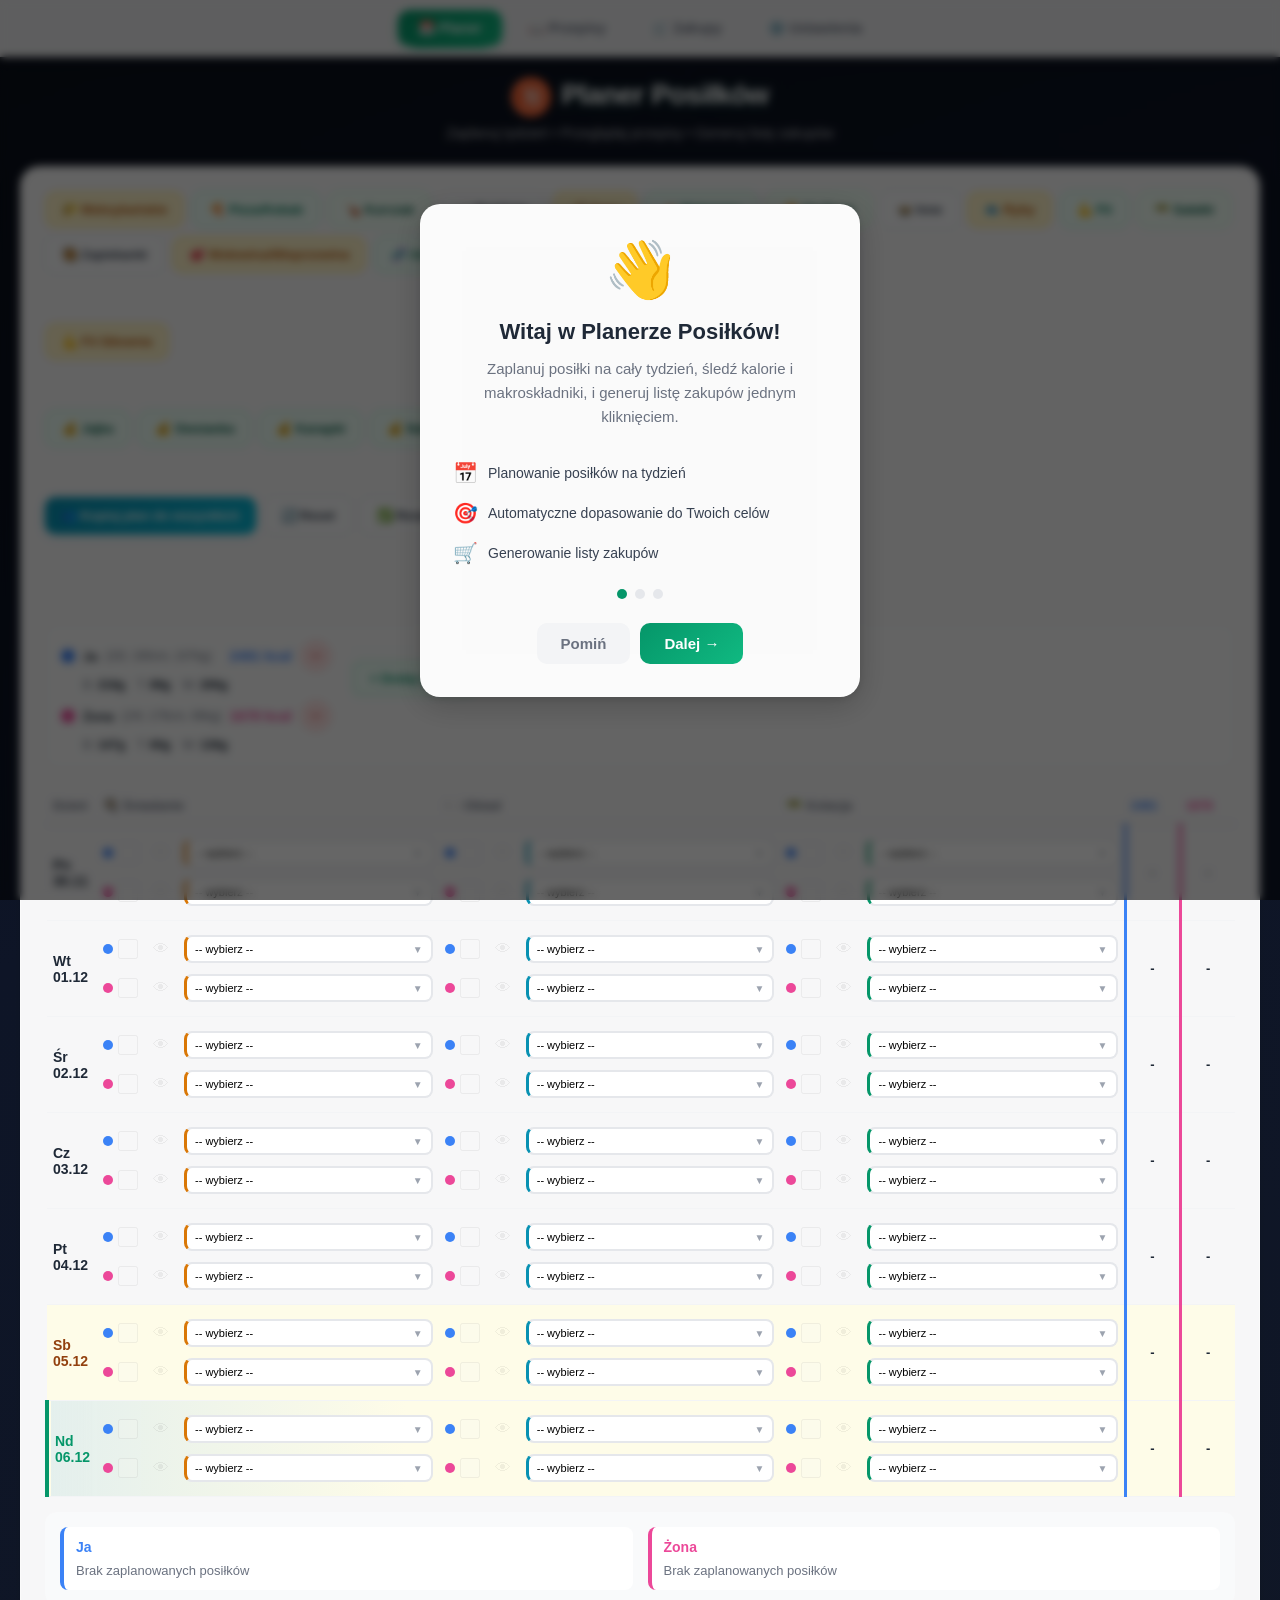
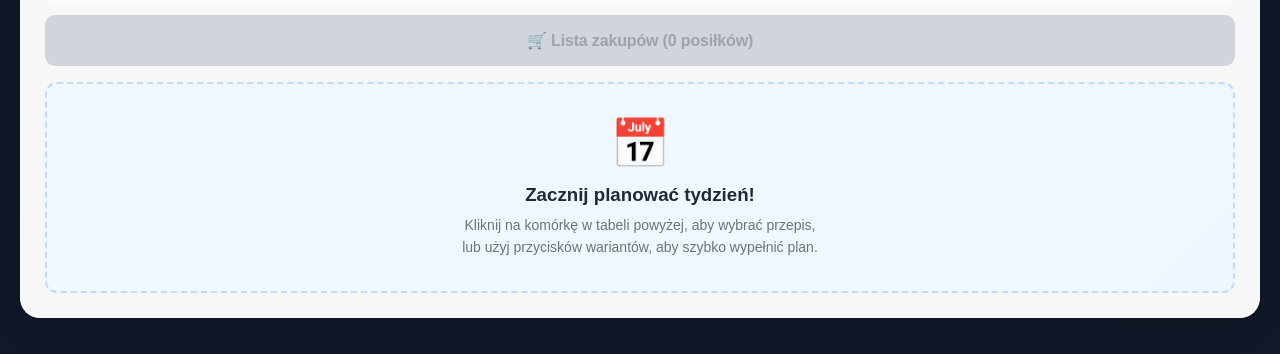
==== commit d929be99: "Nawigacja tygodniowa + zakres dat w liście zakupów Dodanie możliwości planowania posiłków na przyszł" ====
--- a/index.html
+++ b/index.html
@@ -2680,6 +2680,88 @@
         .no-favorites-hint {
             font-size: 14px;
             margin-top: 8px;
+        }
+
+        /* Nawigacja tygodniowa */
+        .week-navigation {
+            display: flex;
+            align-items: center;
+            justify-content: center;
+            gap: 12px;
+            padding: 12px 0;
+            margin-bottom: 8px;
+        }
+        .week-nav-btn {
+            width: 38px;
+            height: 38px;
+            border-radius: 50%;
+            border: 1px solid #d1d5db;
+            background: white;
+            cursor: pointer;
+            font-size: 16px;
+            display: flex;
+            align-items: center;
+            justify-content: center;
+            transition: all 0.2s;
+            color: #374151;
+        }
+        .week-nav-btn:hover {
+            background: #f3f4f6;
+            border-color: #9ca3af;
+        }
+        .week-nav-label {
+            display: flex;
+            flex-direction: column;
+            align-items: center;
+            cursor: pointer;
+            min-width: 140px;
+            user-select: none;
+        }
+        .week-nav-label:hover .week-dates {
+            color: #2563eb;
+        }
+        .week-dates {
+            font-weight: 600;
+            font-size: 15px;
+            color: #1f2937;
+            transition: color 0.2s;
+        }
+        .week-current-badge {
+            font-size: 11px;
+            color: #10b981;
+            font-weight: 500;
+            margin-top: 2px;
+        }
+
+        /* Date range picker - lista zakupów */
+        .date-range-picker {
+            display: flex;
+            gap: 12px;
+            margin-bottom: 12px;
+        }
+        .date-range-field {
+            flex: 1;
+            display: flex;
+            flex-direction: column;
+            gap: 4px;
+        }
+        .date-range-field label {
+            font-size: 12px;
+            color: #6b7280;
+            font-weight: 500;
+        }
+        .date-range-field input[type="date"] {
+            padding: 8px 12px;
+            border: 1px solid #d1d5db;
+            border-radius: 8px;
+            font-size: 14px;
+            color: #1f2937;
+            background: white;
+        }
+        .date-range-field input[type="date"]:focus {
+            outline: none;
+            border-color: #2563eb;
+            box-shadow: 0 0 0 3px rgba(37,99,235,0.1);
         }
 
         /* RESPONSYWNOŚĆ - Tablet */
@@ -3270,6 +3352,9 @@
             <div class="card">
                 <!-- Przyciski wariantów generowane dynamicznie przez renderVariantButtons() -->
                 <div id="variant-buttons" class="quick-buttons"></div>
+
+                <!-- Nawigacja tygodniowa -->
+                <div class="week-navigation" id="week-navigation"></div>
 
                 <!-- Podsumowanie osób (kompaktowe) -->
                 <div class="persons-panel" id="persons-panel"></div>
@@ -3384,14 +3469,8 @@
                 <!-- Panel filtrów zakupów -->
                 <div class="shopping-filters">
                     <div class="shopping-filter-section">
-                        <h4>📅 Wybierz dni:</h4>
-                        <div class="shopping-days-grid" id="shopping-days"></div>
-                        <div class="shopping-quick-btns">
-                            <button onclick="selectAllDays()">Wszystkie</button>
-                            <button onclick="selectWeekdays()">Pon-Pt</button>
-                            <button onclick="selectWeekend()">Sob-Nd</button>
-                            <button onclick="deselectAllDays()">Odznacz</button>
-                        </div>
+                        <h4>📅 Zakres dat:</h4>
+                        <div id="shopping-date-range"></div>
                     </div>
                     <div class="shopping-filter-section">
                         <h4>🍽️ Wybierz posiłki:</h4>
@@ -14371,21 +14450,47 @@
         const days = ['Poniedziałek', 'Wtorek', 'Środa', 'Czwartek', 'Piątek', 'Sobota', 'Niedziela'];
         const daysShort = ['Pn', 'Wt', 'Śr', 'Cz', 'Pt', 'Sb', 'Nd'];
 
-        function getTodayIndex() {
-            const jsDay = new Date().getDay();
-            return jsDay === 0 ? 6 : jsDay - 1;
-        }
-
-        function getWeekDates() {
-            const today = new Date();
-            const todayIndex = getTodayIndex();
-            const monday = new Date(today);
-            monday.setDate(today.getDate() - todayIndex);
+        // Nawigacja tygodniowa - helper functions
+        function getMondayKey(date) {
+            const d = new Date(date);
+            const jsDay = d.getDay();
+            const diff = jsDay === 0 ? -6 : 1 - jsDay;
+            d.setDate(d.getDate() + diff);
+            return d.toISOString().slice(0, 10);
+        }
+
+        function getWeekDatesForKey(mondayKey) {
+            const monday = new Date(mondayKey + 'T00:00:00');
             return Array.from({ length: 7 }, (_, i) => {
                 const d = new Date(monday);
                 d.setDate(monday.getDate() + i);
                 return d;
             });
+        }
+
+        function getWeekLabel(mondayKey) {
+            const dates = getWeekDatesForKey(mondayKey);
+            const fmt = d => `${String(d.getDate()).padStart(2,'0')}.${String(d.getMonth()+1).padStart(2,'0')}`;
+            return `${fmt(dates[0])} - ${fmt(dates[6])}`;
+        }
+
+        function shiftWeek(mondayKey, offset) {
+            const d = new Date(mondayKey + 'T00:00:00');
+            d.setDate(d.getDate() + 7 * offset);
+            return d.toISOString().slice(0, 10);
+        }
+
+        let currentWeekKey = getMondayKey(new Date());
+
+        function getTodayIndex() {
+            const jsDay = new Date().getDay();
+            const todayIdx = jsDay === 0 ? 6 : jsDay - 1;
+            if (currentWeekKey !== getMondayKey(new Date())) return -1;
+            return todayIdx;
+        }
+
+        function getWeekDates() {
+            return getWeekDatesForKey(currentWeekKey);
         }
 
         function formatDayLabel(shortName, date) {
@@ -14786,11 +14891,11 @@
         }
 
         function saveEatenMeals() {
-            safeSetItem('mealEatenStatus', JSON.stringify(eatenMeals));
+            safeSetItem('mealEaten_' + currentWeekKey, JSON.stringify(eatenMeals));
         }
 
         function loadEatenMeals() {
-            const saved = localStorage.getItem('mealEatenStatus');
+            const saved = localStorage.getItem('mealEaten_' + currentWeekKey);
             if (saved) {
                 try {
                     eatenMeals = JSON.parse(saved);
@@ -14856,17 +14961,19 @@
         }
 
         function saveMealOptimizations() {
-            safeSetItem('mealOptimizations', JSON.stringify(mealOptimizations));
+            safeSetItem('mealOpt_' + currentWeekKey, JSON.stringify(mealOptimizations));
         }
 
         function loadMealOptimizations() {
-            const saved = localStorage.getItem('mealOptimizations');
+            const saved = localStorage.getItem('mealOpt_' + currentWeekKey);
             if (saved) {
                 try {
                     mealOptimizations = JSON.parse(saved);
                 } catch(e) {
                     mealOptimizations = {};
                 }
+            } else {
+                mealOptimizations = {};
             }
         }
 
@@ -14901,7 +15008,7 @@
             if (btn) btn.classList.add('active');
             else document.querySelector(`.nav-btn[onclick*="${name}"]`).classList.add('active');
             if (name === 'shopping') {
-                renderShoppingDaysFilter();
+                renderShoppingDateRange();
                 renderShoppingList();
             }
         }
@@ -15821,6 +15928,63 @@
             return Math.round(amount * 10) / 10;
         }
 
+        // ===========================================
+        // NAWIGACJA TYGODNIOWA
+        // ===========================================
+        function renderWeekNavigation() {
+            const container = document.getElementById('week-navigation');
+            if (!container) return;
+            const isCurrentWeek = currentWeekKey === getMondayKey(new Date());
+            container.innerHTML = `
+                <button class="week-nav-btn" onclick="navigateWeek(-1)" aria-label="Poprzedni tydzień">◀</button>
+                <div class="week-nav-label" onclick="goToCurrentWeek()" title="Kliknij, aby wrócić do bieżącego tygodnia">
+                    <span class="week-dates">📅 ${getWeekLabel(currentWeekKey)}</span>
+                    ${isCurrentWeek ? '<span class="week-current-badge">bieżący tydzień</span>' : '<span class="week-current-badge" style="color:#6b7280;cursor:pointer;">↩ wróć do bieżącego</span>'}
+                </div>
+                <button class="week-nav-btn" onclick="navigateWeek(1)" aria-label="Następny tydzień">▶</button>
+            `;
+        }
+
+        function navigateWeek(offset) {
+            // Zapisz bieżący tydzień
+            savePlan();
+            saveEatenMeals();
+            saveMealOptimizations();
+
+            // Przesuń
+            currentWeekKey = shiftWeek(currentWeekKey, offset);
+
+            // Załaduj nowy tydzień
+            loadPlan();
+            loadEatenMeals();
+            loadMealOptimizations();
+
+            // Przerenderuj
+            renderWeekNavigation();
+            renderPlannerTable();
+            renderMobileDayView();
+        }
+
+        function goToCurrentWeek() {
+            const thisWeek = getMondayKey(new Date());
+            if (currentWeekKey === thisWeek) return;
+
+            // Zapisz bieżący
+            savePlan();
+            saveEatenMeals();
+            saveMealOptimizations();
+
+            currentWeekKey = thisWeek;
+
+            loadPlan();
+            loadEatenMeals();
+            loadMealOptimizations();
+
+            renderWeekNavigation();
+            renderPlannerTable();
+            renderMobileDayView();
+        }
+
         function renderPlannerTable() {
             const tbody = document.getElementById('plan-table-body');
             tbody.innerHTML = '';
@@ -16630,9 +16794,13 @@
                     persons.forEach(p => { plan[day][mt][p.id] = null; });
                 });
             });
+            eatenMeals = initEatenMeals();
+            mealOptimizations = {};
             clearCheckedItems();
             renderPlannerTable();
             savePlan();
+            saveEatenMeals();
+            saveMealOptimizations();
         }
 
         function copyPlanToAllPersons() {
@@ -17988,18 +18156,32 @@
         }
 
         // FILTRY LISTY ZAKUPÓW
-        let shoppingListSelection = {
-            days: [...days],
-            mealTypes: [...mealTypes]
-        };
+        let shoppingListSelection = (function() {
+            const mon = new Date(getMondayKey(new Date()) + 'T00:00:00');
+            const sun = new Date(mon);
+            sun.setDate(mon.getDate() + 6);
+            return {
+                startDate: getMondayKey(new Date()),
+                endDate: sun.toISOString().slice(0, 10),
+                mealTypes: [...mealTypes]
+            };
+        })();
 
         function loadShoppingSelection() {
             const saved = localStorage.getItem('shoppingListSelection');
             if (saved) {
                 try {
                     const parsed = JSON.parse(saved);
-                    shoppingListSelection.days = parsed.days || [...days];
-                    shoppingListSelection.mealTypes = parsed.mealTypes || [...mealTypes];
+                    if (parsed.startDate && parsed.endDate) {
+                        // Nowy format z zakresem dat
+                        shoppingListSelection.startDate = parsed.startDate;
+                        shoppingListSelection.endDate = parsed.endDate;
+                        shoppingListSelection.mealTypes = parsed.mealTypes || [...mealTypes];
+                    } else if (parsed.days) {
+                        // Stary format z dniami tygodnia — migruj do zakresu bieżącego tygodnia
+                        shoppingListSelection.mealTypes = parsed.mealTypes || [...mealTypes];
+                        // startDate/endDate zostają domyślne (bieżący tydzień)
+                    }
                 } catch(e) {}
             }
         }
@@ -18076,19 +18258,71 @@
             renderShoppingList();
         }
 
-        function renderShoppingDaysFilter() {
-            const container = document.getElementById('shopping-days');
+        // Pobieranie posiłków z zakresu dat (cross-week)
+        function getMealsForDateRange(startDateStr, endDateStr, selectedMealTypes) {
+            const results = [];
+            const start = new Date(startDateStr + 'T00:00:00');
+            const end = new Date(endDateStr + 'T00:00:00');
+            const weekPlanCache = {};
+
+            let current = new Date(start);
+            while (current <= end) {
+                const weekKey = getMondayKey(current);
+                const dayIdx = current.getDay() === 0 ? 6 : current.getDay() - 1;
+                const dayName = days[dayIdx];
+
+                if (!weekPlanCache[weekKey]) {
+                    weekPlanCache[weekKey] = loadPlanForWeek(weekKey);
+                }
+                const weekPlan = weekPlanCache[weekKey];
+
+                if (weekPlan && weekPlan[dayName]) {
+                    selectedMealTypes.forEach(mt => {
+                        const meal = weekPlan[dayName][mt];
+                        if (meal) {
+                            persons.forEach(p => {
+                                if (meal[p.id]) {
+                                    results.push({
+                                        weekKey, dayName, mealType: mt,
+                                        personId: p.id, recipeId: meal[p.id],
+                                        date: new Date(current)
+                                    });
+                                }
+                            });
+                        }
+                    });
+                }
+                current.setDate(current.getDate() + 1);
+            }
+            return results;
+        }
+
+        function renderShoppingDateRange() {
+            const container = document.getElementById('shopping-date-range');
             if (!container) return;
-            container.innerHTML = days.map(day => {
-                const isSelected = shoppingListSelection.days.includes(day);
-                const shortName = day.substring(0, 3);
-                return `
-                    <div class="shopping-day-checkbox ${isSelected ? 'selected' : ''}"
-                         onclick="toggleShoppingDay('${day}')">
-                        <span class="shopping-day-name">${shortName}</span>
+
+            container.innerHTML = `
+                <div class="date-range-picker">
+                    <div class="date-range-field">
+                        <label>Od:</label>
+                        <input type="date" id="shopping-start-date"
+                               value="${shoppingListSelection.startDate}"
+                               onchange="updateShoppingDateRange()">
                     </div>
-                `;
-            }).join('');
+                    <div class="date-range-field">
+                        <label>Do:</label>
+                        <input type="date" id="shopping-end-date"
+                               value="${shoppingListSelection.endDate}"
+                               onchange="updateShoppingDateRange()">
+                    </div>
+                </div>
+                <div class="shopping-quick-btns">
+                    <button onclick="setShoppingRange('thisWeek')">Ten tydzień</button>
+                    <button onclick="setShoppingRange('nextWeek')">Następny tydzień</button>
+                    <button onclick="setShoppingRange('twoWeeks')">2 tygodnie</button>
+                    <button onclick="setShoppingRange('weekdays')">Pon-Pt</button>
+                </div>
+            `;
             updateShoppingSummary();
             updateMealCheckboxes();
         }
@@ -18102,14 +18336,58 @@
             if (dinnerCb) dinnerCb.checked = shoppingListSelection.mealTypes.includes('dinner');
         }
 
-        function toggleShoppingDay(day) {
-            const idx = shoppingListSelection.days.indexOf(day);
-            if (idx > -1) {
-                shoppingListSelection.days.splice(idx, 1);
-            } else {
-                shoppingListSelection.days.push(day);
+        function updateShoppingDateRange() {
+            const startInput = document.getElementById('shopping-start-date');
+            const endInput = document.getElementById('shopping-end-date');
+            if (!startInput || !endInput) return;
+
+            shoppingListSelection.startDate = startInput.value;
+            shoppingListSelection.endDate = endInput.value;
+
+            // Walidacja: endDate >= startDate
+            if (shoppingListSelection.endDate < shoppingListSelection.startDate) {
+                shoppingListSelection.endDate = shoppingListSelection.startDate;
+                endInput.value = shoppingListSelection.endDate;
             }
-            renderShoppingDaysFilter();
+
+            updateShoppingSummary();
+            renderShoppingList();
+            saveShoppingSelection();
+        }
+
+        function setShoppingRange(preset) {
+            const thisMonday = getMondayKey(new Date());
+            const thisMondayDate = new Date(thisMonday + 'T00:00:00');
+            const thisSunday = new Date(thisMondayDate);
+            thisSunday.setDate(thisMondayDate.getDate() + 6);
+
+            const nextMonday = shiftWeek(thisMonday, 1);
+            const nextMondayDate = new Date(nextMonday + 'T00:00:00');
+            const nextSunday = new Date(nextMondayDate);
+            nextSunday.setDate(nextMondayDate.getDate() + 6);
+
+            switch (preset) {
+                case 'thisWeek':
+                    shoppingListSelection.startDate = thisMonday;
+                    shoppingListSelection.endDate = thisSunday.toISOString().slice(0, 10);
+                    break;
+                case 'nextWeek':
+                    shoppingListSelection.startDate = nextMonday;
+                    shoppingListSelection.endDate = nextSunday.toISOString().slice(0, 10);
+                    break;
+                case 'twoWeeks':
+                    shoppingListSelection.startDate = thisMonday;
+                    shoppingListSelection.endDate = nextSunday.toISOString().slice(0, 10);
+                    break;
+                case 'weekdays':
+                    shoppingListSelection.startDate = thisMonday;
+                    const friday = new Date(thisMondayDate);
+                    friday.setDate(thisMondayDate.getDate() + 4);
+                    shoppingListSelection.endDate = friday.toISOString().slice(0, 10);
+                    break;
+            }
+
+            renderShoppingDateRange();
             renderShoppingList();
             saveShoppingSelection();
         }
@@ -18126,46 +18404,22 @@
             saveShoppingSelection();
         }
 
-        function selectAllDays() {
-            shoppingListSelection.days = [...days];
-            renderShoppingDaysFilter();
-            renderShoppingList();
-            saveShoppingSelection();
-        }
-
-        function deselectAllDays() {
-            shoppingListSelection.days = [];
-            renderShoppingDaysFilter();
-            renderShoppingList();
-            saveShoppingSelection();
-        }
-
-        function selectWeekdays() {
-            shoppingListSelection.days = ['Poniedziałek', 'Wtorek', 'Środa', 'Czwartek', 'Piątek'];
-            renderShoppingDaysFilter();
-            renderShoppingList();
-            saveShoppingSelection();
-        }
-
-        function selectWeekend() {
-            shoppingListSelection.days = ['Sobota', 'Niedziela'];
-            renderShoppingDaysFilter();
-            renderShoppingList();
-            saveShoppingSelection();
-        }
-
         function updateShoppingSummary() {
-            const numDays = shoppingListSelection.days.length;
+            const start = new Date(shoppingListSelection.startDate + 'T00:00:00');
+            const end = new Date(shoppingListSelection.endDate + 'T00:00:00');
+            const numDays = Math.round((end - start) / 86400000) + 1;
             const numMealTypes = shoppingListSelection.mealTypes.length;
             const numPersons = persons.length;
             const total = numDays * numMealTypes * numPersons;
 
+            const fmtDate = d => `${String(d.getDate()).padStart(2,'0')}.${String(d.getMonth()+1).padStart(2,'0')}`;
+
             const summary = document.getElementById('shopping-summary');
             if (summary) {
-                if (total === 0) {
+                if (total === 0 || numDays <= 0) {
                     summary.innerHTML = '⚠️ Nie wybrano żadnych posiłków';
                 } else {
-                    summary.innerHTML = `🛒 Wybrano: <strong>${total}</strong> posiłków (${numDays} dni × ${numMealTypes} posiłki × ${numPersons} osoby)`;
+                    summary.innerHTML = `🛒 Zakres: <strong>${fmtDate(start)} - ${fmtDate(end)}</strong> (${numDays} dni × ${numMealTypes} posiłki × ${numPersons} osoby)`;
                 }
             }
         }
@@ -18254,39 +18508,36 @@
             const list = {};
             let total = 0;
 
-            // Używamy filtrowanych dni i typów posiłków
-            shoppingListSelection.days.forEach(day => {
-                shoppingListSelection.mealTypes.forEach(mt => {
-                    const meal = plan[day]?.[mt];
-                    if (!meal) return;
-                    // Osobne receptury dla każdej osoby
-                    persons.forEach(person => {
-                        const recipeId = meal[person.id];
-                        if (recipeId) {
-                            total++;
-                            const r = recipes[mt].find(x => x.id === recipeId);
-                            if (r) {
-                                // Sprawdź czy jest optymalizacja dla tego przepisu/osoby/dnia
-                                const optKey = getOptimizationKey(day, mt, person.id, recipeId);
-                                const optimization = mealOptimizations[optKey];
-                                const ingredients = optimization ? optimization.ingredients : r.ingredients;
-
-                                ingredients.forEach(ing => {
-                                    const k = `${ing.item} (${ing.unit})`;
-                                    // Przy optymalizacji ilość jest już przeliczona (uwzględnia porcje)
-                                    const amount = optimization
-                                        ? ing.amount * shoppingListMultiplier
-                                        : ing.amount * person.portion * shoppingListMultiplier;
-                                    if (!list[k]) list[k] = { amount: 0, recipes: [] };
-                                    list[k].amount += amount;
-                                    if (!list[k].recipes.some(x => x.recipeId === r.id && x.day === day)) {
-                                        list[k].recipes.push({ mealType: mt, recipeId: r.id, recipeName: r.name, day: day });
-                                    }
-                                });
-                            }
+            // Pobierz posiłki z zakresu dat (cross-week)
+            const meals = getMealsForDateRange(
+                shoppingListSelection.startDate,
+                shoppingListSelection.endDate,
+                shoppingListSelection.mealTypes
+            );
+
+            meals.forEach(m => {
+                total++;
+                const r = recipes[m.mealType].find(x => x.id === m.recipeId);
+                if (r) {
+                    const person = persons.find(p => p.id === m.personId);
+                    if (!person) return;
+                    const weekOpt = loadOptimizationsForWeek(m.weekKey);
+                    const optKey = getOptimizationKey(m.dayName, m.mealType, m.personId, m.recipeId);
+                    const optimization = weekOpt[optKey];
+                    const ingredients = optimization ? optimization.ingredients : r.ingredients;
+
+                    ingredients.forEach(ing => {
+                        const k = `${ing.item} (${ing.unit})`;
+                        const amount = optimization
+                            ? ing.amount * shoppingListMultiplier
+                            : ing.amount * person.portion * shoppingListMultiplier;
+                        if (!list[k]) list[k] = { amount: 0, recipes: [] };
+                        list[k].amount += amount;
+                        if (!list[k].recipes.some(x => x.recipeId === r.id && x.day === m.dayName)) {
+                            list[k].recipes.push({ mealType: m.mealType, recipeId: r.id, recipeName: r.name, day: m.dayName });
                         }
                     });
-                });
+                }
             });
 
             Object.keys(list).forEach(k => list[k].amount = Math.ceil(list[k].amount * 10) / 10);
@@ -18456,36 +18707,37 @@
             }, 0);
         }
 
-        function copyShoppingList() {
+        // Buduje prostą listę składników (item → amount) z zakresu dat
+        function buildShoppingListFromRange() {
             const list = {};
-            shoppingListSelection.days.forEach(day => {
-                shoppingListSelection.mealTypes.forEach(mt => {
-                    const meal = plan[day][mt];
-                    // Osobne receptury dla każdej osoby
-                    persons.forEach(person => {
-                        const recipeId = meal[person.id];
-                        if (recipeId) {
-                            const r = recipes[mt].find(x => x.id === recipeId);
-                            if (r) {
-                                // Sprawdź czy jest optymalizacja dla tego przepisu/osoby/dnia
-                                const optKey = getOptimizationKey(day, mt, person.id, recipeId);
-                                const optimization = mealOptimizations[optKey];
-                                const ingredients = optimization ? optimization.ingredients : r.ingredients;
-
-                                ingredients.forEach(ing => {
-                                    const k = `${ing.item} (${ing.unit})`;
-                                    // Przy optymalizacji ilość jest już przeliczona (uwzględnia porcje)
-                                    const amount = optimization
-                                        ? ing.amount * shoppingListMultiplier
-                                        : ing.amount * person.portion * shoppingListMultiplier;
-                                    list[k] = (list[k] || 0) + amount;
-                                });
-                            }
-                        }
-                    });
+            const meals = getMealsForDateRange(
+                shoppingListSelection.startDate,
+                shoppingListSelection.endDate,
+                shoppingListSelection.mealTypes
+            );
+            meals.forEach(m => {
+                const r = recipes[m.mealType].find(x => x.id === m.recipeId);
+                if (!r) return;
+                const person = persons.find(p => p.id === m.personId);
+                if (!person) return;
+                const weekOpt = loadOptimizationsForWeek(m.weekKey);
+                const optKey = getOptimizationKey(m.dayName, m.mealType, m.personId, m.recipeId);
+                const optimization = weekOpt[optKey];
+                const ingredients = optimization ? optimization.ingredients : r.ingredients;
+                ingredients.forEach(ing => {
+                    const k = `${ing.item} (${ing.unit})`;
+                    const amount = optimization
+                        ? ing.amount * shoppingListMultiplier
+                        : ing.amount * person.portion * shoppingListMultiplier;
+                    list[k] = (list[k] || 0) + amount;
                 });
             });
             Object.keys(list).forEach(k => list[k] = Math.ceil(list[k] * 10) / 10);
+            return list;
+        }
+
+        function copyShoppingList() {
+            const list = buildShoppingListFromRange();
 
             const personsInfo = persons.map(p => `${p.name} (${p.portion}x)`).join(' + ');
             const multiplierText = shoppingListMultiplier > 1 ? ` [×${shoppingListMultiplier}]` : '';
@@ -18522,34 +18774,7 @@
 
         // Udostępnianie listy zakupów (natywne iOS/Android)
         function shareShoppingList() {
-            const list = {};
-            shoppingListSelection.days.forEach(day => {
-                shoppingListSelection.mealTypes.forEach(mt => {
-                    const meal = plan[day][mt];
-                    persons.forEach(person => {
-                        const recipeId = meal[person.id];
-                        if (recipeId) {
-                            const r = recipes[mt].find(x => x.id === recipeId);
-                            if (r) {
-                                // Sprawdź czy jest optymalizacja dla tego przepisu/osoby/dnia
-                                const optKey = getOptimizationKey(day, mt, person.id, recipeId);
-                                const optimization = mealOptimizations[optKey];
-                                const ingredients = optimization ? optimization.ingredients : r.ingredients;
-
-                                ingredients.forEach(ing => {
-                                    const k = `${ing.item} (${ing.unit})`;
-                                    // Przy optymalizacji ilość jest już przeliczona (uwzględnia porcje)
-                                    const amount = optimization
-                                        ? ing.amount * shoppingListMultiplier
-                                        : ing.amount * person.portion * shoppingListMultiplier;
-                                    list[k] = (list[k] || 0) + amount;
-                                });
-                            }
-                        }
-                    });
-                });
-            });
-            Object.keys(list).forEach(k => list[k] = Math.ceil(list[k] * 10) / 10);
+            const list = buildShoppingListFromRange();
 
             const personsInfo = persons.map(p => `${p.name} (${p.portion}x)`).join(' + ');
             const multiplierText = shoppingListMultiplier > 1 ? ` [×${shoppingListMultiplier}]` : '';
@@ -18599,7 +18824,7 @@
 
         // ZAPIS/ODCZYT
         function savePlan() {
-            safeSetItem('mealPlanV5', JSON.stringify(plan));
+            safeSetItem('mealPlan_' + currentWeekKey, JSON.stringify(plan));
         }
 
         function savePersons() {
@@ -18796,8 +19021,8 @@
                 } catch(e) {}
             }
 
-            // Sprawdź localStorage - nowy format V5
-            let saved = localStorage.getItem('mealPlanV5');
+            // Sprawdź localStorage - nowy format per-tydzień
+            const saved = localStorage.getItem('mealPlan_' + currentWeekKey);
             if (saved) {
                 try {
                     plan = JSON.parse(saved);
@@ -18805,26 +19030,62 @@
                 } catch(e) {}
             }
 
-            // Migracja z V4
-            saved = localStorage.getItem('mealPlanV4');
+            // Brak danych dla tego tygodnia - pusty plan
+            plan = initPlanStructure();
+        }
+
+        // Migracja starych danych do formatu per-tydzień
+        function migrateToWeeklyStorage() {
+            if (localStorage.getItem('weeklyMigrationDone')) return;
+
+            const thisWeek = getMondayKey(new Date());
+
+            // Migracja z V3/V4 do V5 najpierw
+            let oldPlan = localStorage.getItem('mealPlanV5');
+            if (!oldPlan) {
+                const v4 = localStorage.getItem('mealPlanV4');
+                const v3 = localStorage.getItem('mealPlanV3');
+                if (v4) {
+                    try { oldPlan = JSON.stringify(migratePlan(JSON.parse(v4))); } catch(e) {}
+                } else if (v3) {
+                    try { oldPlan = JSON.stringify(migratePlan(JSON.parse(v3))); } catch(e) {}
+                }
+            }
+
+            if (oldPlan) {
+                localStorage.setItem('mealPlan_' + thisWeek, oldPlan);
+            }
+
+            const oldEaten = localStorage.getItem('mealEatenStatus');
+            if (oldEaten) {
+                localStorage.setItem('mealEaten_' + thisWeek, oldEaten);
+            }
+
+            const oldOpt = localStorage.getItem('mealOptimizations');
+            if (oldOpt) {
+                localStorage.setItem('mealOpt_' + thisWeek, oldOpt);
+            }
+
+            localStorage.setItem('weeklyMigrationDone', 'true');
+        }
+
+        // Ładowanie planu innego tygodnia (dla listy zakupów cross-week)
+        function loadPlanForWeek(weekKey) {
+            if (weekKey === currentWeekKey) return plan;
+            const saved = localStorage.getItem('mealPlan_' + weekKey);
             if (saved) {
-                try {
-                    const oldPlan = JSON.parse(saved);
-                    plan = migratePlan(oldPlan);
-                    savePlan();
-                    return;
-                } catch(e) {}
+                try { return JSON.parse(saved); } catch(e) {}
             }
-
-            // Migracja ze starego formatu V3
-            saved = localStorage.getItem('mealPlanV3');
+            return null;
+        }
+
+        function loadOptimizationsForWeek(weekKey) {
+            if (weekKey === currentWeekKey) return mealOptimizations;
+            const saved = localStorage.getItem('mealOpt_' + weekKey);
             if (saved) {
-                try {
-                    const oldPlan = JSON.parse(saved);
-                    plan = migratePlan(oldPlan);
-                    savePlan();
-                } catch(e) {}
+                try { return JSON.parse(saved); } catch(e) {}
             }
+            return {};
         }
 
         function hideLoadedAlert() {
@@ -19323,13 +19584,21 @@
         // ==========================================
         function exportData() {
             const data = {};
-            const keys = ['mealPlanV5', 'mealPersons', 'mealEatenStatus', 'recipeFavorites',
-                          'mealOptimizations', 'shoppingListSelection', 'checkedShoppingItems',
-                          'manualShoppingItems', 'onboardingComplete'];
-            keys.forEach(key => {
+            // Klucze globalne
+            const globalKeys = ['mealPersons', 'recipeFavorites', 'shoppingListSelection',
+                               'checkedShoppingItems', 'manualShoppingItems', 'onboardingComplete',
+                               'weeklyMigrationDone'];
+            globalKeys.forEach(key => {
                 const val = localStorage.getItem(key);
                 if (val !== null) data[key] = val;
             });
+            // Klucze per-tydzień (mealPlan_*, mealEaten_*, mealOpt_*)
+            for (let i = 0; i < localStorage.length; i++) {
+                const key = localStorage.key(i);
+                if (key.startsWith('mealPlan_') || key.startsWith('mealEaten_') || key.startsWith('mealOpt_')) {
+                    data[key] = localStorage.getItem(key);
+                }
+            }
             const blob = new Blob([JSON.stringify(data, null, 2)], { type: 'application/json' });
             const url = URL.createObjectURL(blob);
             const a = document.createElement('a');
@@ -19375,6 +19644,7 @@
 
         // INIT
         loadPersons();
+        migrateToWeeklyStorage();
         loadPlan();
         loadEatenMeals();
         loadFavorites();
@@ -19387,6 +19657,7 @@
         renderPersonsPanel();
         updateTableHeaders();
         renderVariantButtons(); // Generuj przyciski wariantów dynamicznie
+        renderWeekNavigation();
         renderPlannerTable();
         renderRecipesPersonSelector();
         renderRecipes();
